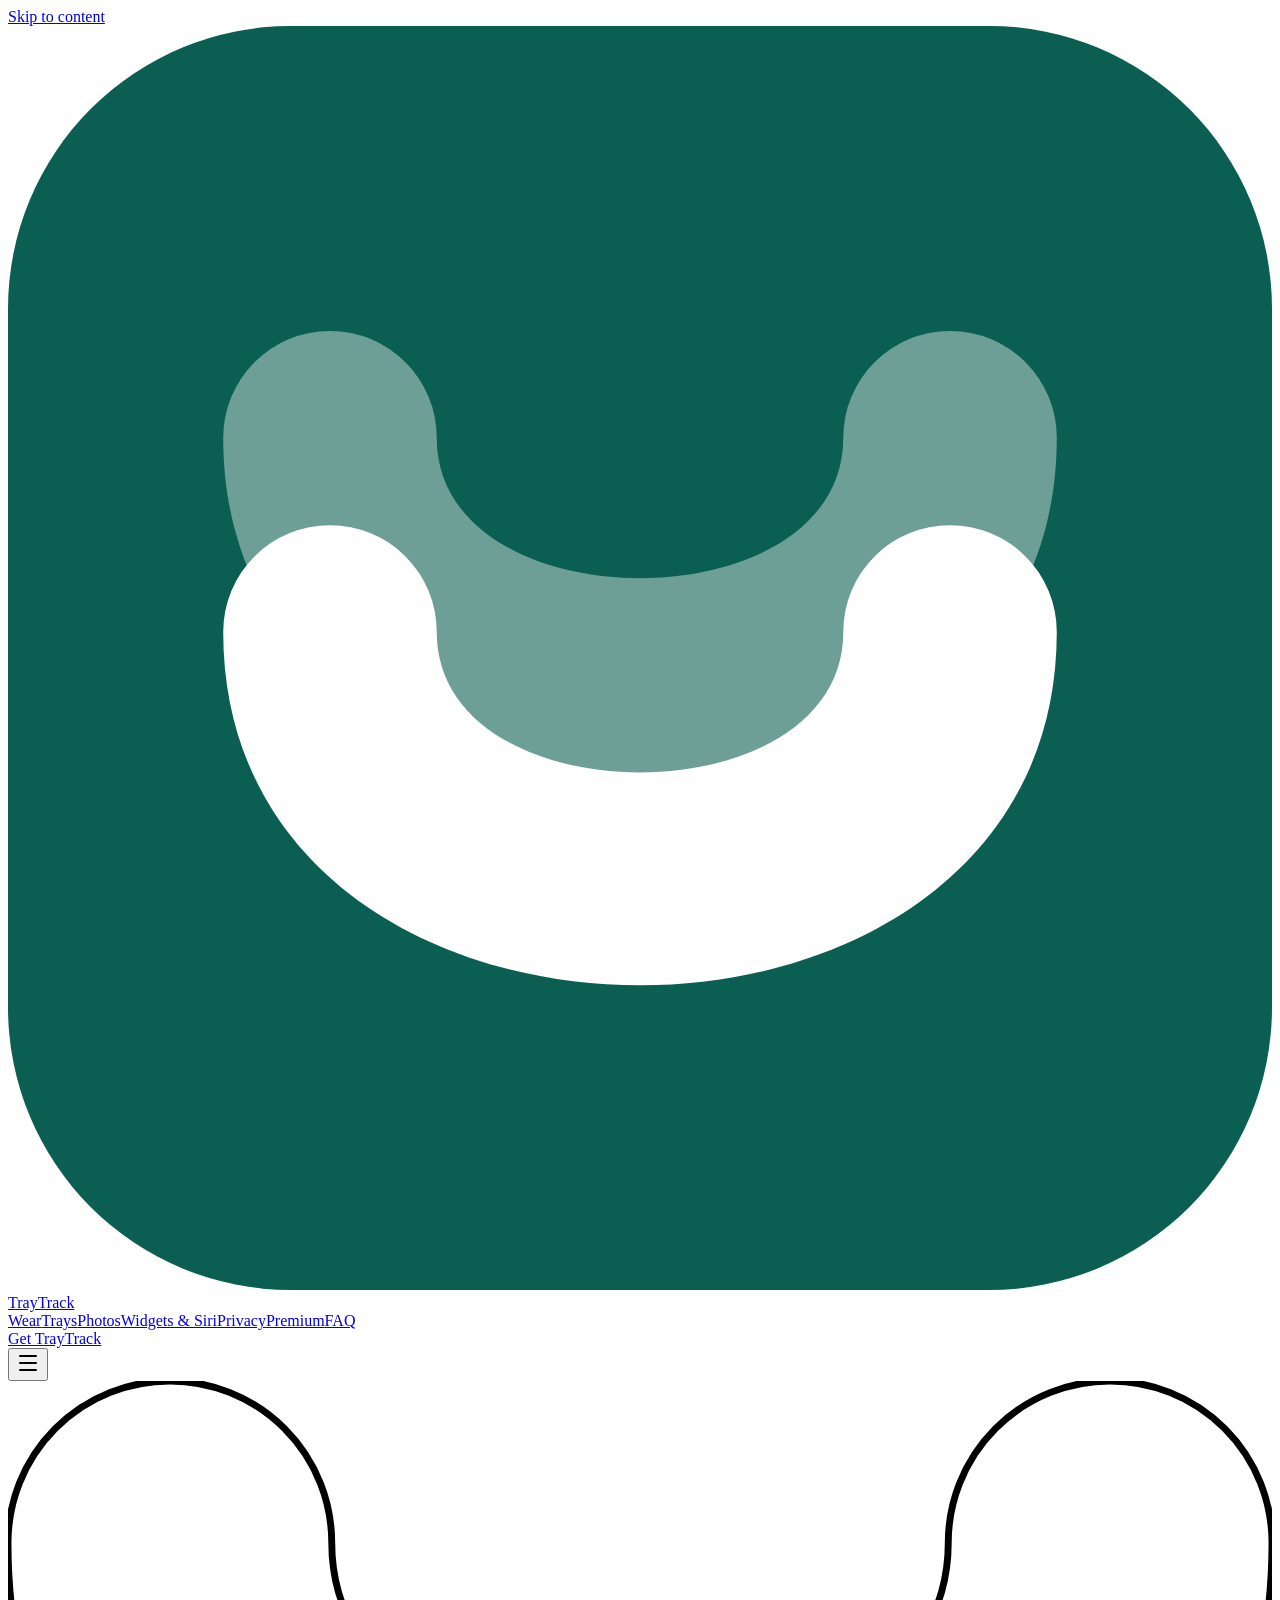
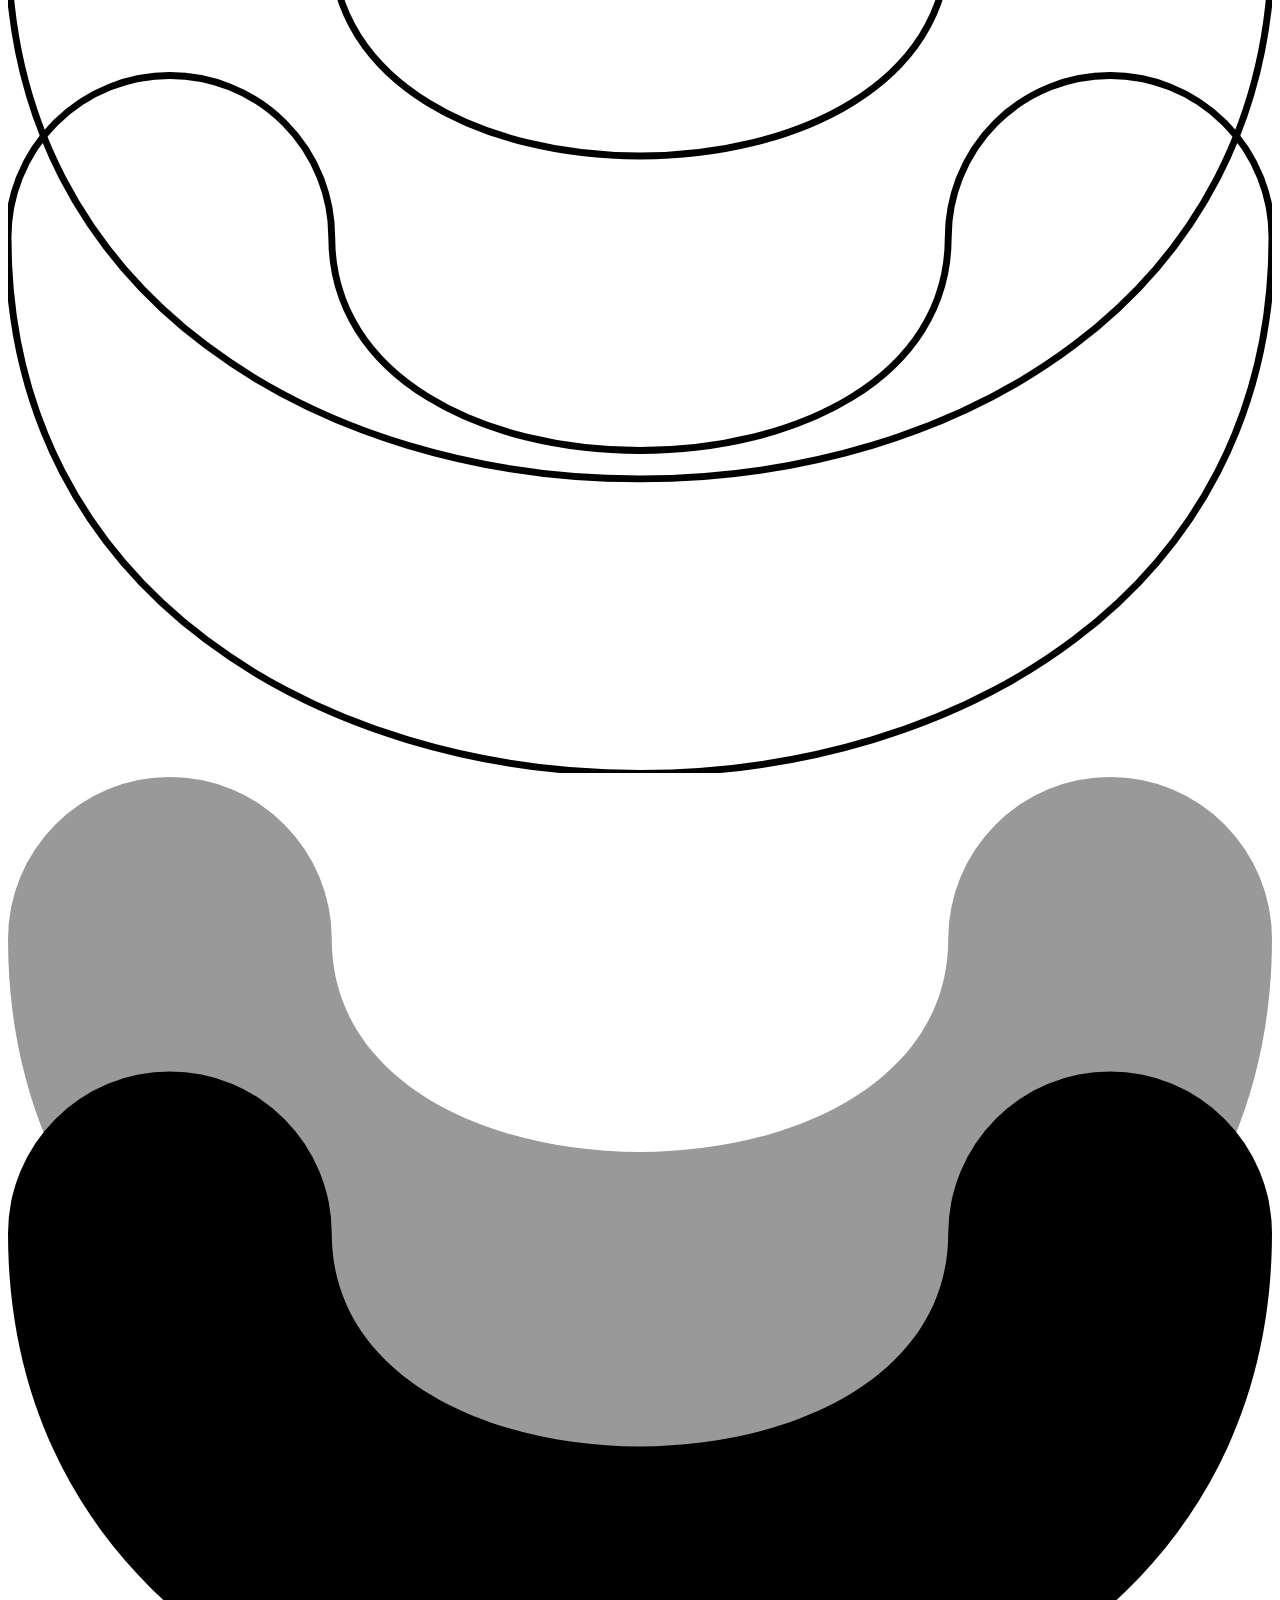
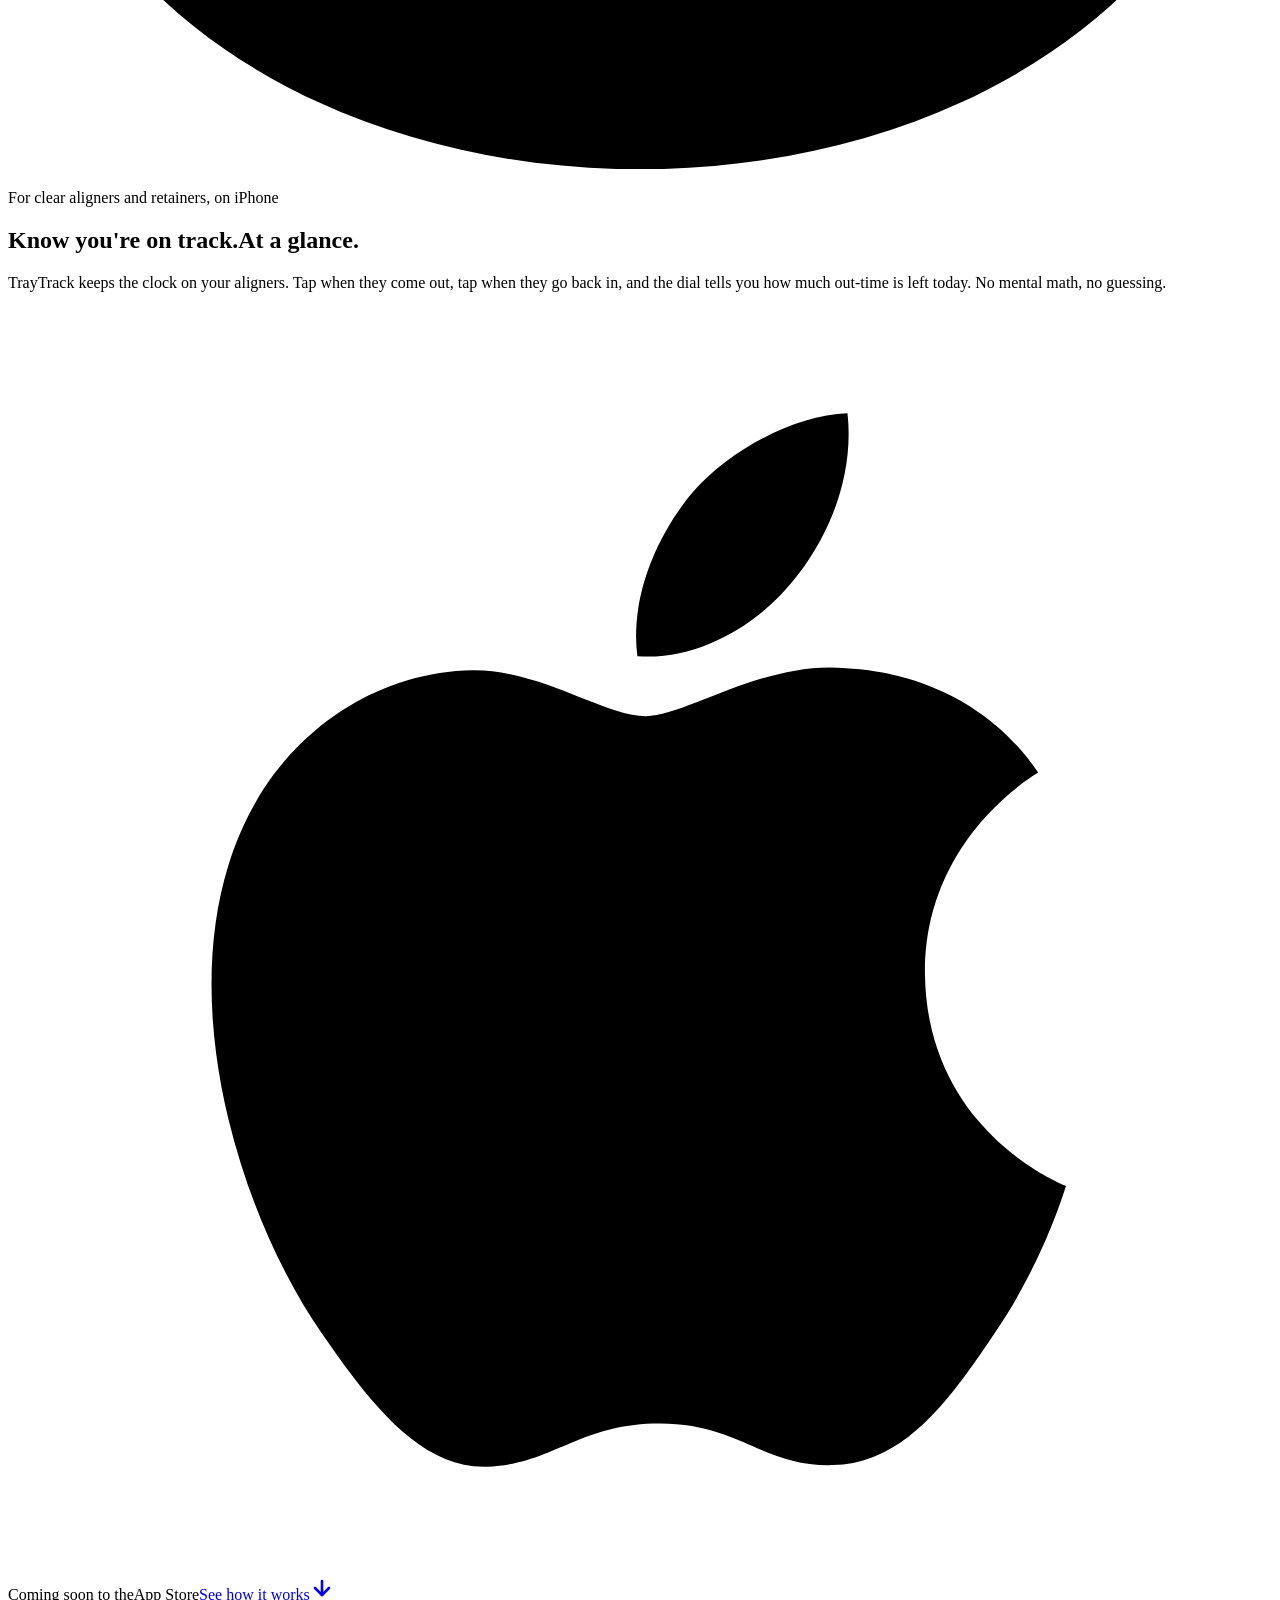
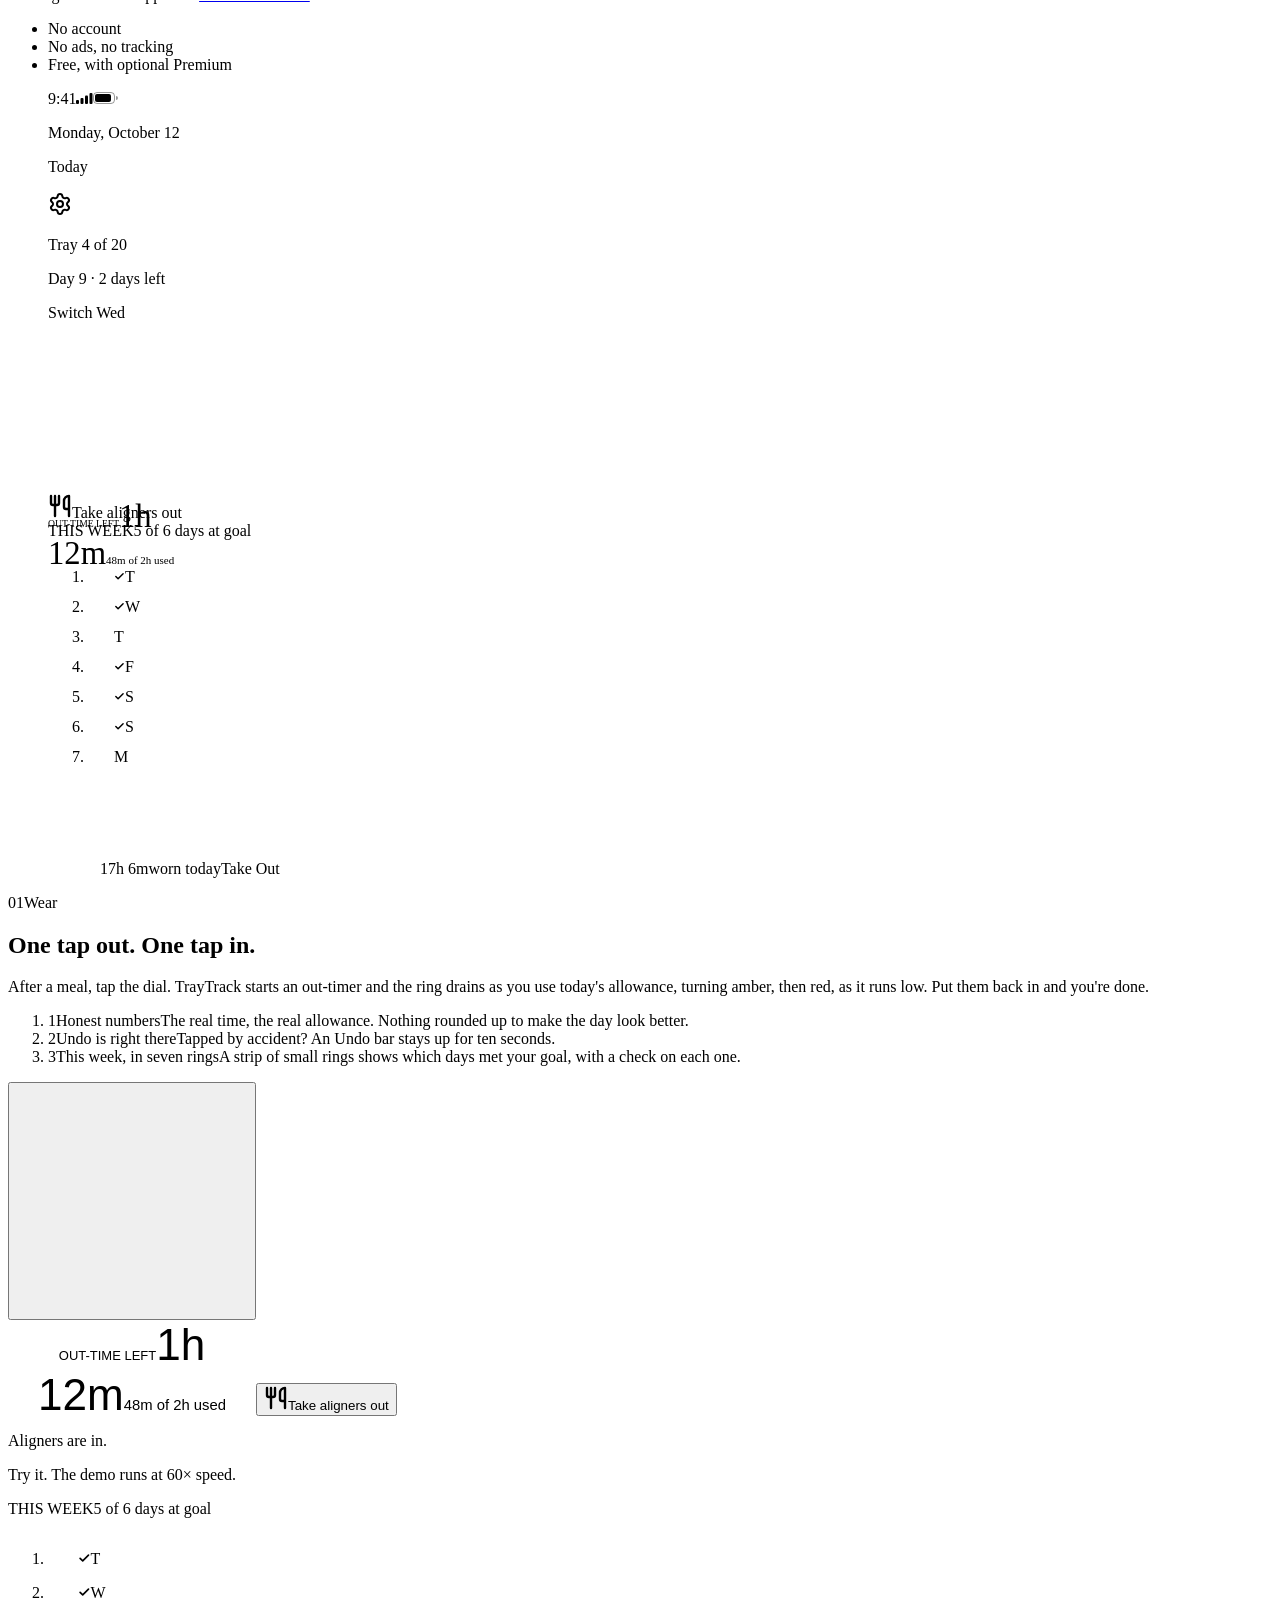
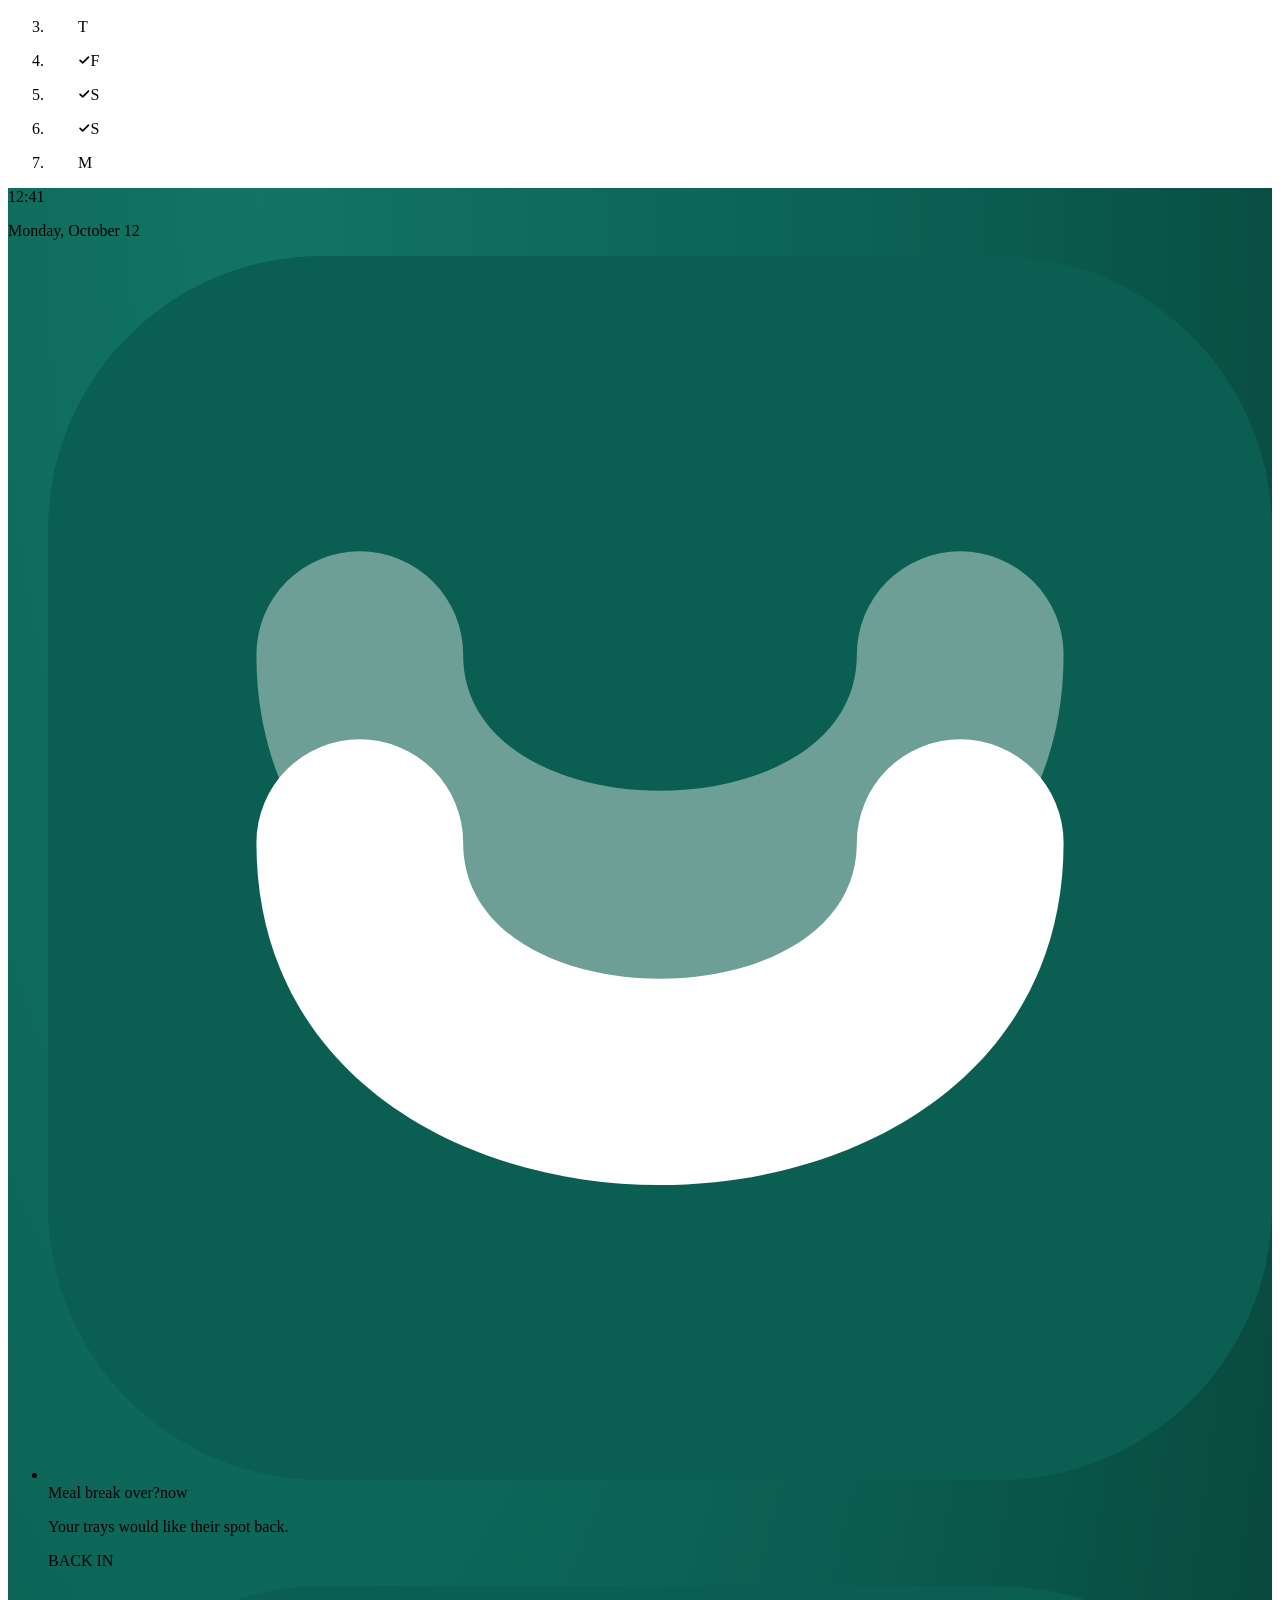
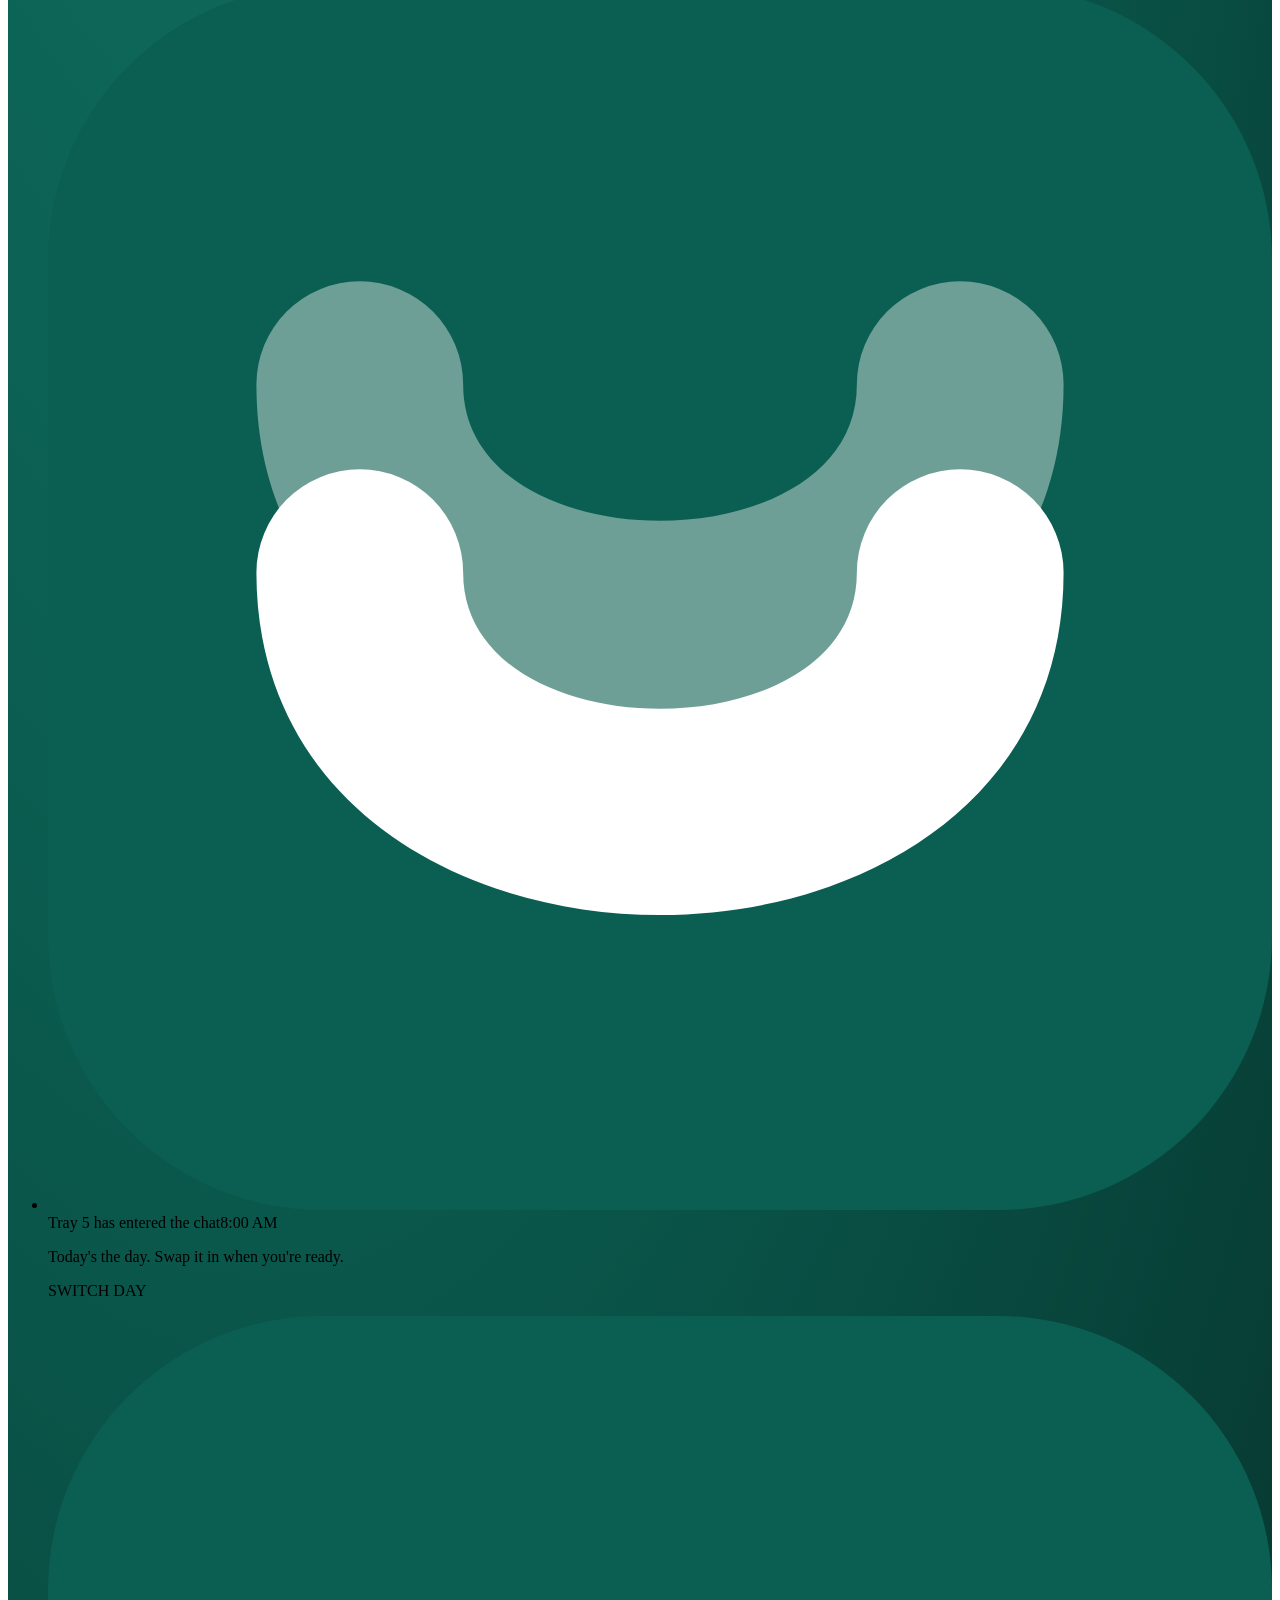
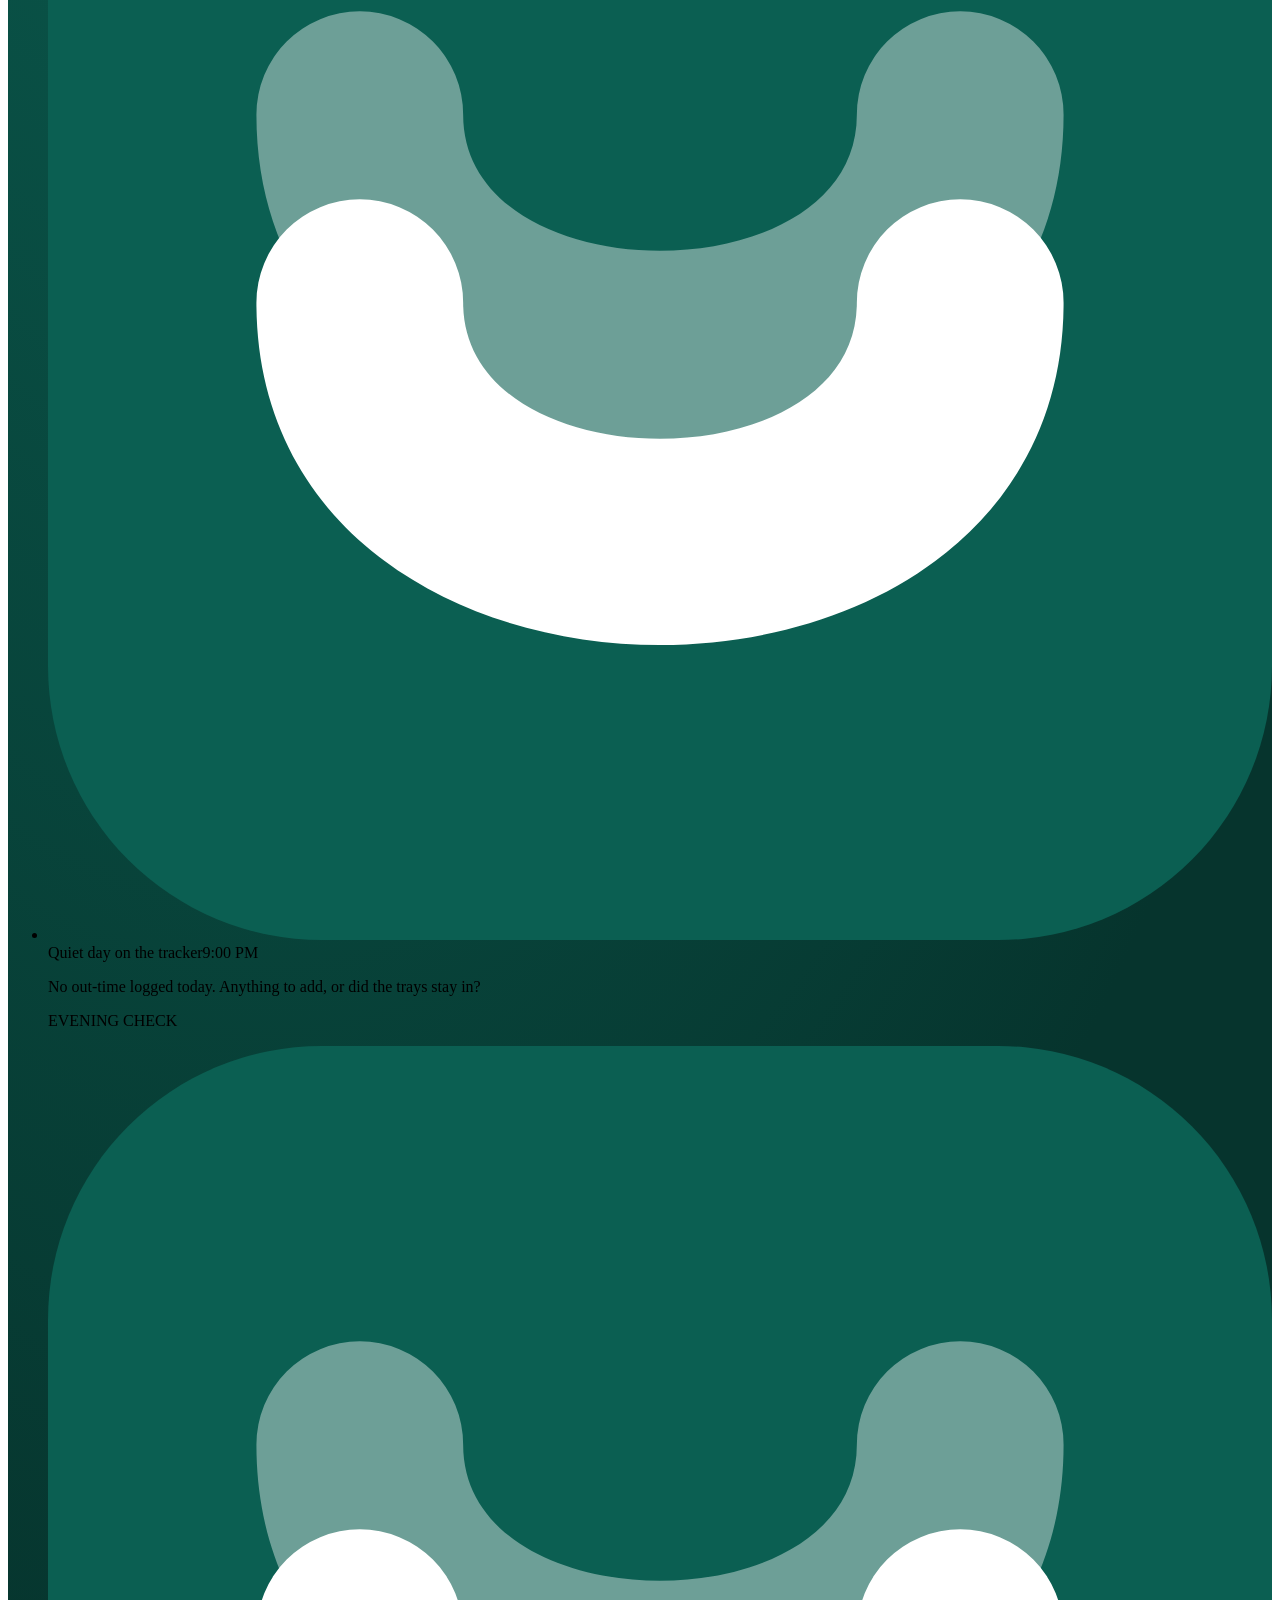
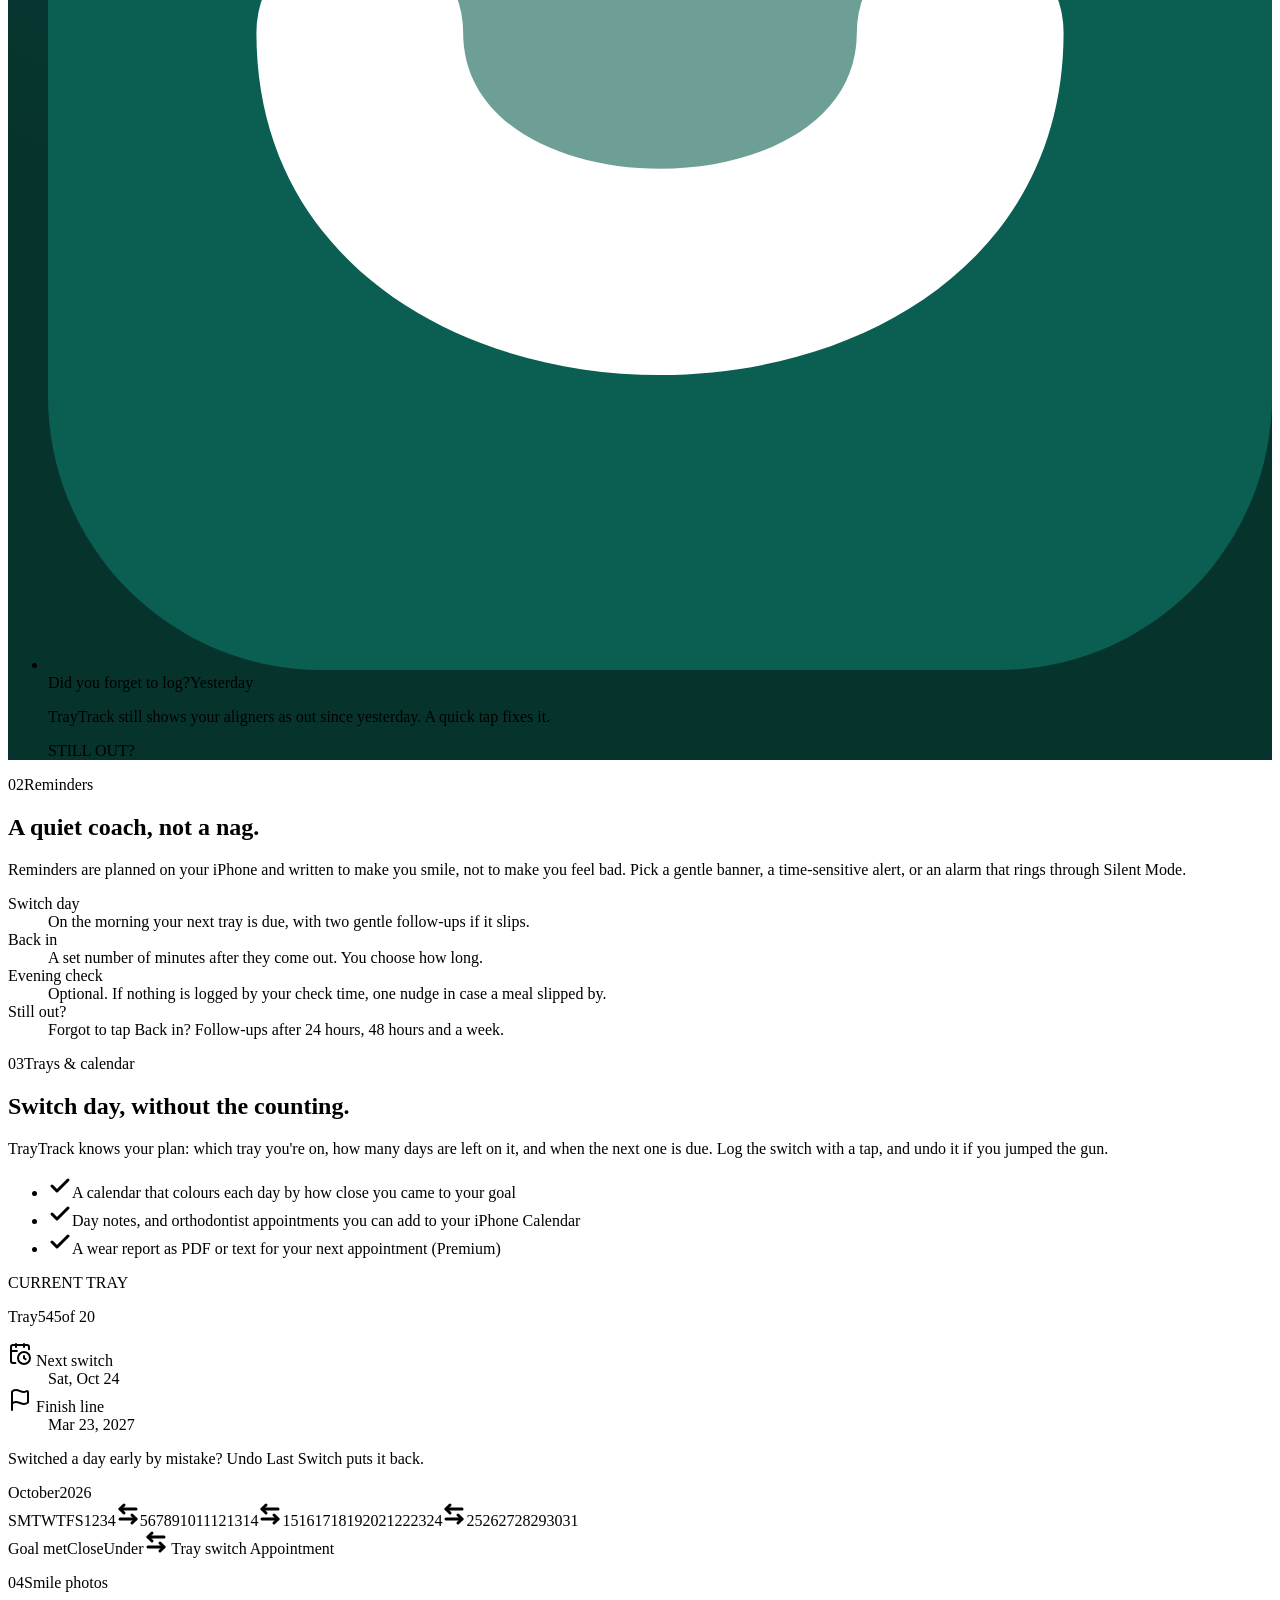
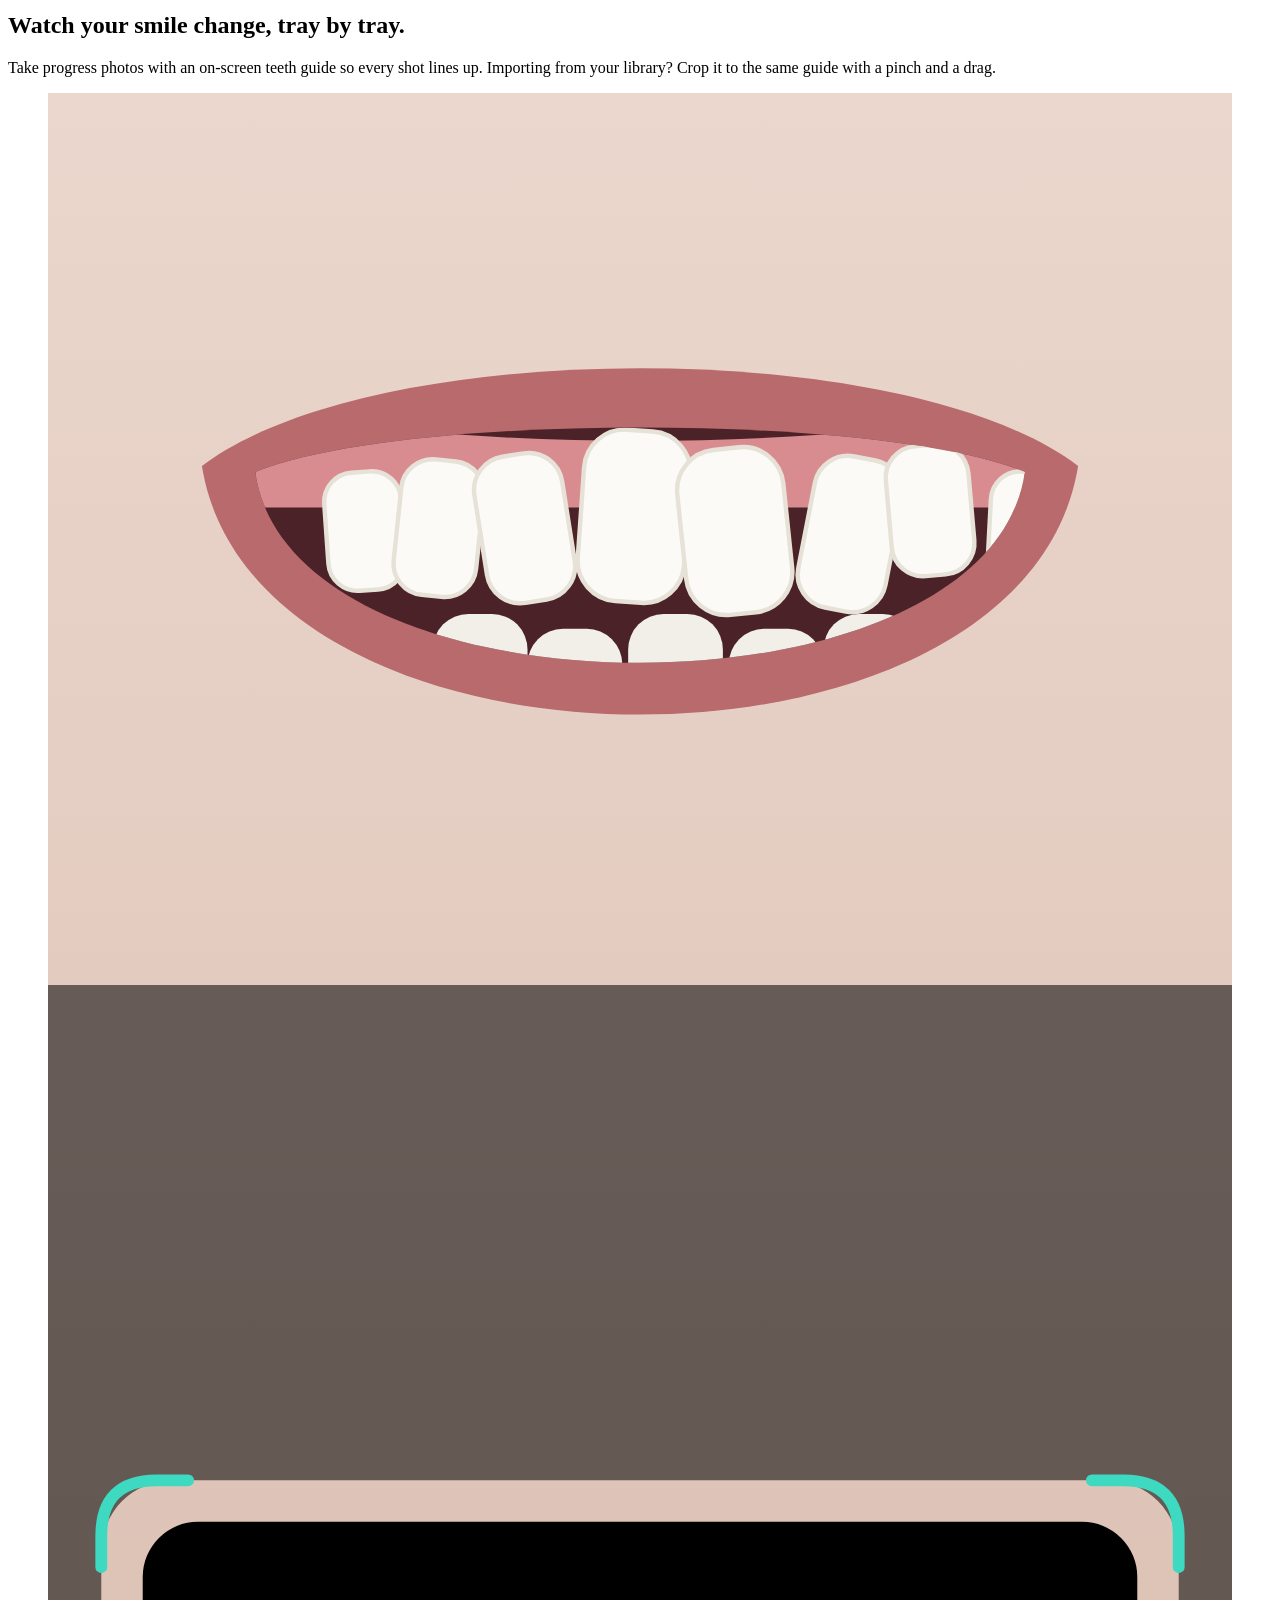
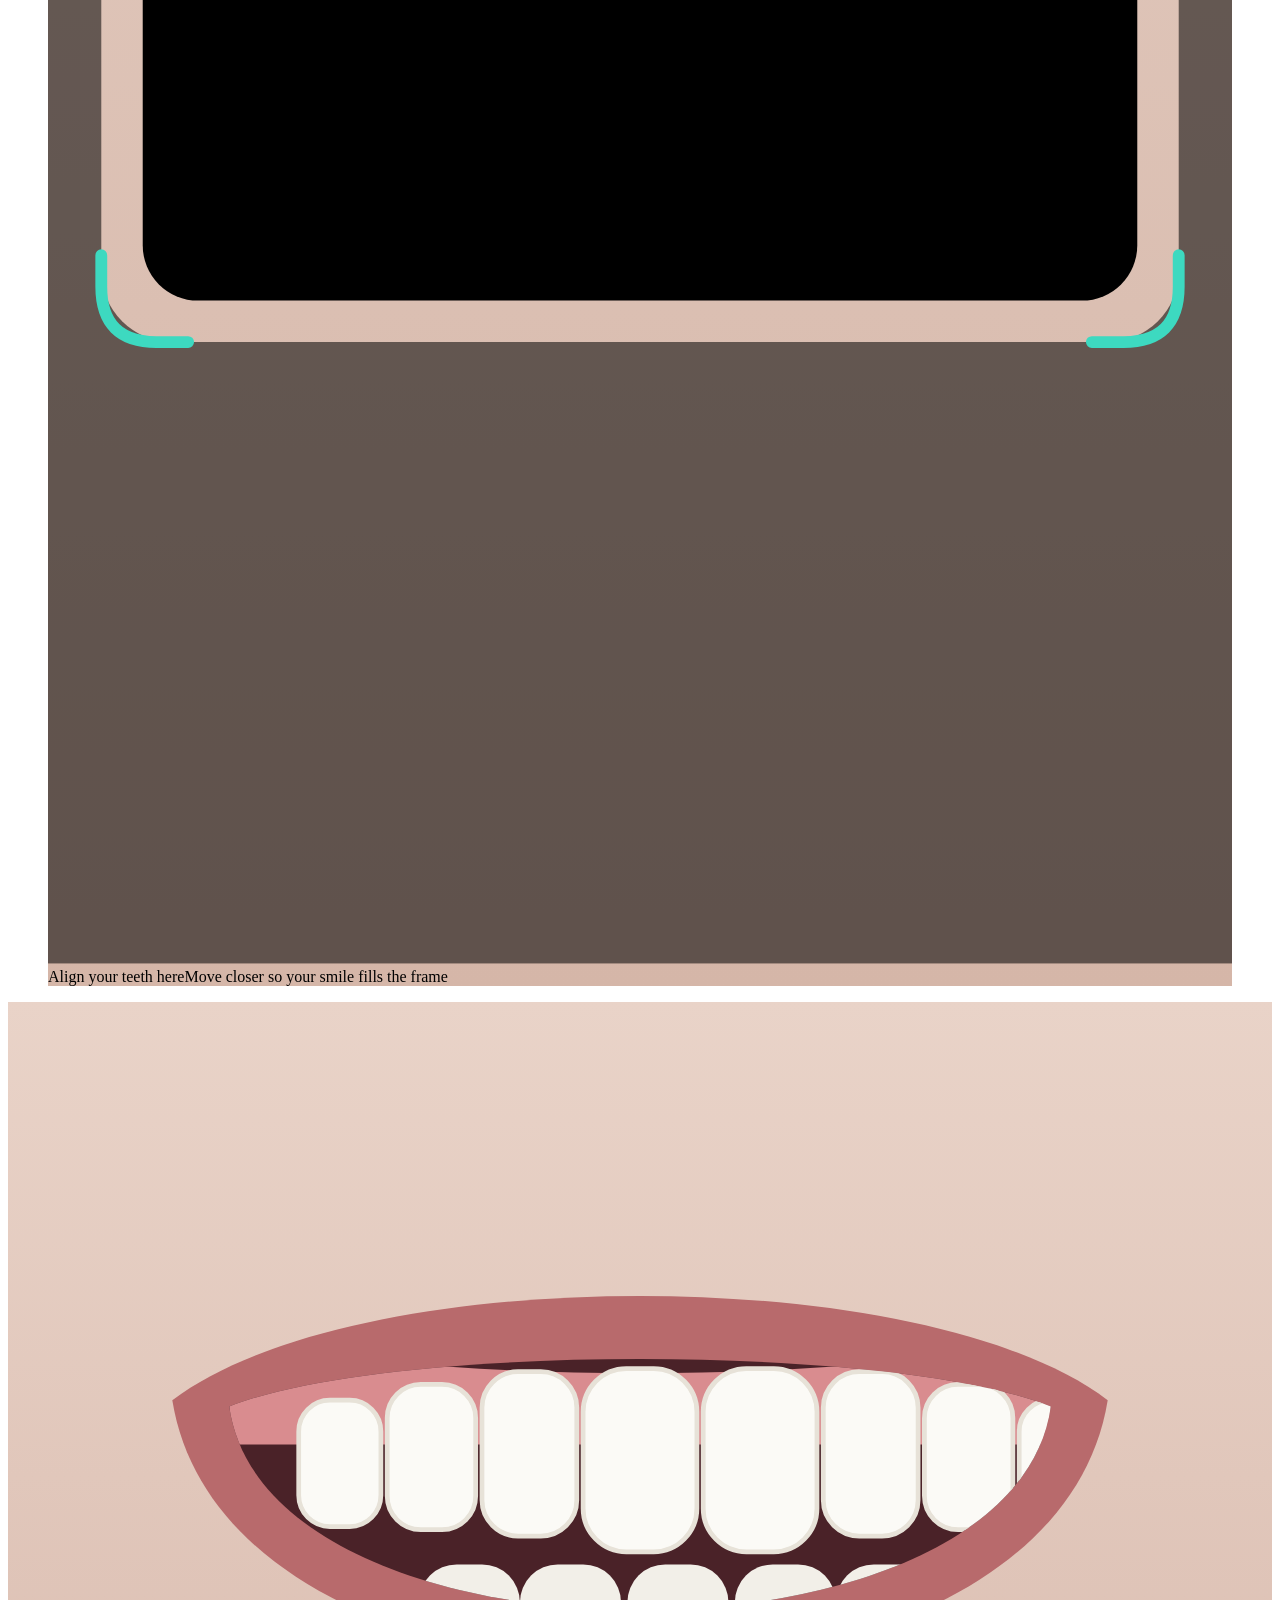
==== index.html @ 09acb8fa "Publish the TrayTrack landing page" ====
<!DOCTYPE html><html lang="en" class="nunito_2e20257f-module__suyyAW__variable figtree_153b756c-module__JuWJOq__variable"><head><meta charSet="utf-8"/><meta name="viewport" content="width=device-width, initial-scale=1, viewport-fit=cover"/><link rel="preload" href="/traytrack-site/_next/static/media/f7aa21714c1c53f8-s.p.0-95eo-012xnf.woff2" as="font" crossorigin="" type="font/woff2"/><link rel="stylesheet" href="/traytrack-site/_next/static/chunks/101ct-gsvp6af.css" data-precedence="next"/><link rel="preload" as="script" fetchPriority="low" href="/traytrack-site/_next/static/chunks/2j5yuesubfj96.js"/><script src="/traytrack-site/_next/static/chunks/1_ttk_bp1eq21.js" async=""></script><script src="/traytrack-site/_next/static/chunks/3_t5khk8sz8a5.js" async=""></script><script src="/traytrack-site/_next/static/chunks/turbopack-0bj796j4ugdix.js" async=""></script><script src="/traytrack-site/_next/static/chunks/3zktz-1ygh6sy.js" async="" crossorigin=""></script><script src="/traytrack-site/_next/static/chunks/28w60eqlep7jo.js" async="" crossorigin=""></script><meta name="next-size-adjust" content=""/><meta name="theme-color" content="#EEF4F2" media="(prefers-color-scheme: light)"/><meta name="theme-color" content="#000000" media="(prefers-color-scheme: dark)"/><title>TrayTrack: The wear-time tracker for clear aligners</title><meta name="description" content="TrayTrack keeps the clock on your clear aligners. One tap when they come out, one when they go back in. Gentle reminders, your tray plan and calendar, smile photos, widgets and Siri. No account, no ads, no tracking."/><meta name="author" content="TrayTrack"/><meta name="keywords" content="clear aligner tracker,aligner wear time,aligner timer,tray switch reminder,retainer tracker,orthodontic wear log,aligner app iPhone"/><meta name="creator" content="TrayTrack"/><meta name="robots" content="index, follow"/><link rel="canonical" href="https://mahaamimran.github.io/traytrack-site/"/><meta name="mobile-web-app-capable" content="yes"/><meta name="apple-mobile-web-app-title" content="TrayTrack"/><meta name="apple-mobile-web-app-status-bar-style" content="default"/><meta property="og:title" content="TrayTrack: The wear-time tracker for clear aligners"/><meta property="og:description" content="TrayTrack keeps the clock on your clear aligners. One tap when they come out, one when they go back in. Gentle reminders, your tray plan and calendar, smile photos, widgets and Siri. No account, no ads, no tracking."/><meta property="og:url" content="https://mahaamimran.github.io/traytrack-site/"/><meta property="og:site_name" content="TrayTrack"/><meta property="og:locale" content="en_US"/><meta property="og:image" content="https://mahaamimran.github.io/traytrack-site/opengraph-image?08658fcd287f7170"/><meta property="og:image:type" content="image/png"/><meta property="og:image:width" content="1200"/><meta property="og:image:height" content="630"/><meta property="og:image:alt" content="TrayTrack: The wear-time tracker for clear aligners"/><meta property="og:type" content="website"/><meta name="twitter:card" content="summary_large_image"/><meta name="twitter:title" content="TrayTrack: The wear-time tracker for clear aligners"/><meta name="twitter:description" content="TrayTrack keeps the clock on your clear aligners. One tap when they come out, one when they go back in. Gentle reminders, your tray plan and calendar, smile photos, widgets and Siri. No account, no ads, no tracking."/><meta name="twitter:image" content="https://mahaamimran.github.io/traytrack-site/opengraph-image?08658fcd287f7170"/><meta name="twitter:image:alt" content="TrayTrack: The wear-time tracker for clear aligners"/><meta name="twitter:image:type" content="image/png"/><meta name="twitter:image:width" content="1200"/><meta name="twitter:image:height" content="630"/><link rel="icon" href="/traytrack-site/icon.svg?icon.1xb-upy2nxqy_.svg" sizes="any" type="image/svg+xml"/><link rel="apple-touch-icon" href="/traytrack-site/apple-icon.png?apple-icon.0cmuded9kwqev.png" sizes="180x180" type="image/png"/><script src="/traytrack-site/_next/static/chunks/0cz1d0mv5g_q7.js" noModule=""></script></head><body class="min-h-dvh"><div hidden=""><!--$--><!--/$--></div><script type="application/ld+json">{"@context":"https://schema.org","@type":"SoftwareApplication","name":"TrayTrack","applicationCategory":"HealthApplication","operatingSystem":"iOS 26 or later","description":"TrayTrack keeps the clock on your clear aligners. One tap when they come out, one when they go back in. Gentle reminders, your tray plan and calendar, smile photos, widgets and Siri. No account, no ads, no tracking.","url":"https://mahaamimran.github.io/traytrack-site","offers":{"@type":"Offer","price":"0","priceCurrency":"USD"}}</script><script type="application/ld+json">{"@context":"https://schema.org","@type":"FAQPage","mainEntity":[{"@type":"Question","name":"What is TrayTrack?","acceptedAnswer":{"@type":"Answer","text":"An iPhone app for people in clear-aligner treatment. It tracks how long your aligners are out each day, keeps your tray schedule, reminds you to switch and to put them back in, and keeps a dated photo record of your smile."}},{"@type":"Question","name":"Does it work with my aligner brand?","acceptedAnswer":{"@type":"Answer","text":"Yes. TrayTrack works with any clear aligner. Your plan is just a number of trays, days per tray and a daily goal, so it fits whatever your orthodontist gave you."}},{"@type":"Question","name":"How many hours should I wear my aligners?","acceptedAnswer":{"@type":"Answer","text":"Whatever your orthodontist asked for. Many plans ask for 20 to 22 hours a day; you set the goal and can change it any time. TrayTrack is a tracking tool and doesn't give medical advice."}},{"@type":"Question","name":"Do I need an account?","acceptedAnswer":{"@type":"Answer","text":"No. There's no sign-up and no login. Open the app, set up your plan in under a minute, and start tracking."}},{"@type":"Question","name":"Where is my data stored?","acceptedAnswer":{"@type":"Answer","text":"On your iPhone. If you turn on iCloud Sync (Premium), it's also stored in your own private iCloud so your other devices can see it. TrayTrack has no server and the developer can't see your data."}},{"@type":"Question","name":"What happens when I finish my last tray?","acceptedAnswer":{"@type":"Answer","text":"TrayTrack asks what's next: refinements continue the same treatment with new trays, retainers start a retainer phase (full-time or nightly), or you can start a new treatment or simply finish."}},{"@type":"Question","name":"What does Premium cost, and is it a subscription?","acceptedAnswer":{"@type":"Answer","text":"It's a one-time purchase, not a subscription, and you can try it free for 7 days. The price is shown in the app in your local currency. Purchases and refunds go through Apple."}},{"@type":"Question","name":"Is TrayTrack on Android or iPad?","acceptedAnswer":{"@type":"Answer","text":"Not right now. TrayTrack is a native iPhone app and needs iOS 26 or later."}}]}</script><a href="#wear" class="sr-only focus:not-sr-only focus:fixed focus:left-4 focus:top-4 focus:z-[60] focus:rounded-full focus:bg-brand focus:px-4 focus:py-2 focus:text-on-brand">Skip to content</a><header class="sticky top-0 z-50 bg-page/80 pt-[env(safe-area-inset-top)] backdrop-blur-xl backdrop-saturate-150"><div class="tt-container flex h-16 items-center justify-between gap-4"><a href="#top" class="tt-press inline-flex min-h-11 items-center gap-2.5 rounded-xl" aria-label="TrayTrack, back to top"><svg viewBox="0 0 1024 1024" class="block size-8 drop-shadow-sm" aria-hidden="true"><rect width="1024" height="1024" rx="229" fill="#0B5F52"></rect><g transform="translate(512 512) scale(0.92) translate(-512 -501)"><path d="M145 307 C145 722 879 722 879 307 A94 94 0 0 0 691 307 C691 472 333 472 333 307 A94 94 0 0 0 145 307 Z" fill="#FFFFFF" fill-opacity="0.4"></path><path d="M145 307 C145 722 879 722 879 307 A94 94 0 0 0 691 307 C691 472 333 472 333 307 A94 94 0 0 0 145 307 Z" fill="#FFFFFF" transform="translate(0 171)"></path></g></svg><span class="font-display text-[19px] font-black tracking-tight text-title">TrayTrack</span></a><nav aria-label="Primary" class="hidden items-center gap-0.5 lg:flex"><a href="#wear" class="tt-press inline-flex min-h-11 items-center rounded-full px-3.5 text-[14px] font-medium text-muted hover:bg-brand-tint hover:text-ink">Wear</a><a href="#trays" class="tt-press inline-flex min-h-11 items-center rounded-full px-3.5 text-[14px] font-medium text-muted hover:bg-brand-tint hover:text-ink">Trays</a><a href="#photos" class="tt-press inline-flex min-h-11 items-center rounded-full px-3.5 text-[14px] font-medium text-muted hover:bg-brand-tint hover:text-ink">Photos</a><a href="#everywhere" class="tt-press inline-flex min-h-11 items-center rounded-full px-3.5 text-[14px] font-medium text-muted hover:bg-brand-tint hover:text-ink">Widgets &amp; Siri</a><a href="#privacy" class="tt-press inline-flex min-h-11 items-center rounded-full px-3.5 text-[14px] font-medium text-muted hover:bg-brand-tint hover:text-ink">Privacy</a><a href="#premium" class="tt-press inline-flex min-h-11 items-center rounded-full px-3.5 text-[14px] font-medium text-muted hover:bg-brand-tint hover:text-ink">Premium</a><a href="#faq" class="tt-press inline-flex min-h-11 items-center rounded-full px-3.5 text-[14px] font-medium text-muted hover:bg-brand-tint hover:text-ink">FAQ</a></nav><div class="flex items-center gap-1.5"><a href="#download" class="tt-press hidden min-h-11 items-center rounded-full bg-brand px-5 font-display text-[15px] font-extrabold text-on-brand hover:opacity-90 sm:inline-flex">Get TrayTrack</a><div class="lg:hidden"><button type="button" class="tt-press inline-flex size-11 items-center justify-center rounded-full text-ink hover:bg-brand-tint" aria-expanded="false" aria-controls="_R_bbavb_" aria-label="Open menu"><svg xmlns="http://www.w3.org/2000/svg" width="24" height="24" viewBox="0 0 24 24" fill="none" stroke="currentColor" stroke-width="2" stroke-linecap="round" stroke-linejoin="round" class="lucide lucide-menu size-5" aria-hidden="true"><path d="M4 5h16"></path><path d="M4 12h16"></path><path d="M4 19h16"></path></svg></button><div id="_R_bbavb_" class="tt-menu fixed inset-x-0 bottom-0 top-[calc(4rem+env(safe-area-inset-top))] z-40 bg-page pointer-events-none" hidden=""><nav aria-label="Primary" class="tt-container flex h-full flex-col gap-1 overflow-y-auto py-6"><a href="#wear" style="--menu-i:0" class="tt-menu-item flex min-h-14 items-center border-b border-hairline-soft font-display text-[26px] font-extrabold text-title">Wear</a><a href="#trays" style="--menu-i:1" class="tt-menu-item flex min-h-14 items-center border-b border-hairline-soft font-display text-[26px] font-extrabold text-title">Trays</a><a href="#photos" style="--menu-i:2" class="tt-menu-item flex min-h-14 items-center border-b border-hairline-soft font-display text-[26px] font-extrabold text-title">Photos</a><a href="#everywhere" style="--menu-i:3" class="tt-menu-item flex min-h-14 items-center border-b border-hairline-soft font-display text-[26px] font-extrabold text-title">Widgets &amp; Siri</a><a href="#privacy" style="--menu-i:4" class="tt-menu-item flex min-h-14 items-center border-b border-hairline-soft font-display text-[26px] font-extrabold text-title">Privacy</a><a href="#premium" style="--menu-i:5" class="tt-menu-item flex min-h-14 items-center border-b border-hairline-soft font-display text-[26px] font-extrabold text-title">Premium</a><a href="#faq" style="--menu-i:6" class="tt-menu-item flex min-h-14 items-center border-b border-hairline-soft font-display text-[26px] font-extrabold text-title">FAQ</a><a href="#download" style="--menu-i:7" class="tt-menu-item tt-press mt-6 flex min-h-12 items-center justify-center rounded-[14px] bg-brand font-display text-[17px] font-extrabold text-on-brand">Get TrayTrack</a></nav></div></div></div></div><div class="h-px bg-hairline-soft"></div></header><main><section id="top" aria-labelledby="hero-title" class="tt-container pt-4 sm:pt-6"><div class="tt-hero-panel relative rounded-[var(--radius-hero)] sm:rounded-[40px]"><div class="pointer-events-none absolute inset-0 overflow-hidden rounded-[inherit]" aria-hidden="true"><svg viewBox="145 213 734 576" class="absolute -bottom-[14%] -right-[14%] w-[90%] max-w-[900px] opacity-[0.08] lg:w-[64%]"><path d="M145 307 C145 722 879 722 879 307 A94 94 0 0 0 691 307 C691 472 333 472 333 307 A94 94 0 0 0 145 307 Z" fill="none" stroke="currentColor" stroke-width="4"></path><path d="M145 307 C145 722 879 722 879 307 A94 94 0 0 0 691 307 C691 472 333 472 333 307 A94 94 0 0 0 145 307 Z" fill="none" stroke="currentColor" stroke-width="4" transform="translate(0 171)"></path></svg></div><div class="relative grid gap-12 px-6 pb-0 pt-10 sm:px-10 sm:pt-14 lg:grid-cols-[1.08fr_0.92fr] lg:gap-6 lg:px-14 lg:pt-16"><div class="lg:pb-20"><div class="flex items-center gap-3"><svg viewBox="145 213 734 576" class="block w-14 text-panel-accent sm:w-16" role="img" aria-label="TrayTrack"><path d="M145 307 C145 722 879 722 879 307 A94 94 0 0 0 691 307 C691 472 333 472 333 307 A94 94 0 0 0 145 307 Z" fill="currentColor" fill-opacity="0.4" class="tt-arch-upper"></path><g transform="translate(0 171)"><path d="M145 307 C145 722 879 722 879 307 A94 94 0 0 0 691 307 C691 472 333 472 333 307 A94 94 0 0 0 145 307 Z" fill="currentColor" class="tt-arch-lower"></path></g></svg><p class="tt-rise text-[13px] font-semibold text-on-deep-2 sm:text-[14px]" style="--rise-i:0">For clear aligners and retainers, on iPhone</p></div><h1 id="hero-title" class="mt-8 text-hero font-black tracking-[-0.025em]"><span class="tt-rise block" style="--rise-i:1">Know you&#x27;re on track.</span><span class="tt-rise block text-on-deep-2" style="--rise-i:2">At a glance.</span></h1><p class="tt-rise mt-6 max-w-[34rem] text-[17px] leading-relaxed text-on-deep-2 sm:text-[19px]" style="--rise-i:3">TrayTrack keeps the clock on your aligners. Tap when they come out, tap when they go back in, and the dial tells you how much out-time is left today. No mental math, no guessing.</p><div class="tt-rise mt-8 flex flex-wrap items-center gap-3" style="--rise-i:4"><span class="inline-flex min-h-11 items-center rounded-[14px] font-sans bg-white text-[#0B1412] gap-2.5 px-5 py-3"><svg viewBox="0 0 24 24" aria-hidden="true" class="size-7" fill="currentColor"><path d="M18.71 19.5c-.83 1.24-1.71 2.45-3.05 2.47-1.34.03-1.77-.79-3.29-.79-1.53 0-2 .77-3.27.82-1.31.05-2.3-1.32-3.14-2.53C4.25 17 2.94 12.45 4.7 9.39c.87-1.52 2.43-2.48 4.12-2.51 1.28-.02 2.5.87 3.29.87.78 0 2.26-1.07 3.81-.91.65.03 2.47.26 3.64 1.98-.09.06-2.17 1.28-2.15 3.81.03 3.02 2.65 4.03 2.68 4.04-.03.07-.42 1.44-1.38 2.83M13 3.5c.73-.83 1.94-1.46 2.94-1.5.13 1.17-.34 2.35-1.04 3.19-.69.85-1.83 1.51-2.95 1.42-.15-1.15.41-2.35 1.05-3.11"></path></svg><span class="flex flex-col items-start leading-none"><span class="opacity-80 text-[11px]">Coming soon to the</span><span class="mt-0.5 font-semibold tracking-tight text-[19px]">App Store</span></span></span><a href="#wear" class="tt-press inline-flex min-h-12 items-center gap-2 rounded-[14px] px-4 font-display text-[16px] font-extrabold text-on-deep ring-1 ring-white/25 hover:bg-white/10">See how it works<svg xmlns="http://www.w3.org/2000/svg" width="24" height="24" viewBox="0 0 24 24" fill="none" stroke="currentColor" stroke-width="2.6" stroke-linecap="round" stroke-linejoin="round" class="lucide lucide-arrow-down size-4" aria-hidden="true"><path d="M12 5v14"></path><path d="m19 12-7 7-7-7"></path></svg></a></div><ul class="tt-rise mt-8 flex flex-wrap gap-2" style="--rise-i:5" aria-label="At a glance"><li class="rounded-full bg-white/10 px-3 py-1.5 text-[13px] font-semibold text-on-deep">No account</li><li class="rounded-full bg-white/10 px-3 py-1.5 text-[13px] font-semibold text-on-deep">No ads, no tracking</li><li class="rounded-full bg-white/10 px-3 py-1.5 text-[13px] font-semibold text-on-deep">Free, with optional Premium</li></ul></div><div class="relative mx-auto flex w-full max-w-[420px] justify-center lg:mx-0 lg:max-w-none"><figure class="tt-phone tt-phone-in -mb-24 sm:-mb-28" role="img" aria-label="TrayTrack&#x27;s Today screen: Tray 4 of 20, 1 hour 12 minutes of out-time left today, and a week of rings"><div class="tt-phone-screen" aria-hidden="true"><div class="tt-phone-island"></div><div class="tt-statusbar"><span class="tt-num">9:41</span><span class="flex items-center gap-1.5"><svg width="17" height="11" viewBox="0 0 17 11" fill="currentColor"><rect x="0" y="7" width="3" height="4" rx="1"></rect><rect x="4.5" y="5" width="3" height="6" rx="1"></rect><rect x="9" y="2.5" width="3" height="8.5" rx="1"></rect><rect x="13.5" y="0" width="3" height="11" rx="1"></rect></svg><svg width="25" height="12" viewBox="0 0 25 12" fill="none"><rect x="0.5" y="0.5" width="21" height="11" rx="3.5" stroke="currentColor" opacity="0.4"></rect><rect x="2" y="2" width="16" height="8" rx="2" fill="currentColor"></rect><path d="M23 4v4a2 2 0 0 0 0-4Z" fill="currentColor" opacity="0.4"></path></svg></span></div><div class="flex flex-col gap-2.5 px-3.5 pt-1"><div class="flex items-end justify-between px-1"><div><p class="text-[11px] font-semibold text-muted">Monday, October 12</p><p class="font-display text-[28px] font-extrabold leading-tight text-title">Today</p></div><span class="mb-1.5 grid size-8 place-items-center rounded-full bg-card shadow-card"><svg xmlns="http://www.w3.org/2000/svg" width="24" height="24" viewBox="0 0 24 24" fill="none" stroke="currentColor" stroke-width="2" stroke-linecap="round" stroke-linejoin="round" class="lucide lucide-settings size-4 text-muted" aria-hidden="true"><path d="M9.671 4.136a2.34 2.34 0 0 1 4.659 0 2.34 2.34 0 0 0 3.319 1.915 2.34 2.34 0 0 1 2.33 4.033 2.34 2.34 0 0 0 0 3.831 2.34 2.34 0 0 1-2.33 4.033 2.34 2.34 0 0 0-3.319 1.915 2.34 2.34 0 0 1-4.659 0 2.34 2.34 0 0 0-3.32-1.915 2.34 2.34 0 0 1-2.33-4.033 2.34 2.34 0 0 0 0-3.831A2.34 2.34 0 0 1 6.35 6.051a2.34 2.34 0 0 0 3.319-1.915"></path><circle cx="12" cy="12" r="3"></circle></svg></span></div><div class="tt-card flex items-center justify-between px-3.5 py-2.5"><div><p class="font-display text-[14px] font-extrabold">Tray 4 of 20</p><p class="text-[11px] text-muted">Day 9 · 2 days left</p></div><span class="rounded-full bg-brand-tint px-2.5 py-1 font-display text-[11px] font-extrabold text-brand">Switch Wed</span></div><div class="tt-card flex flex-col items-center gap-3 px-3 pb-3.5 pt-4"><div class="relative grid place-items-center" style="width:172px;height:172px"><svg width="172" height="172" viewBox="0 0 172 172" class="block -rotate-90" aria-hidden="true"><circle cx="86" cy="86" r="79.5" fill="none" style="stroke:var(--fill)" stroke-width="13"></circle><circle cx="86" cy="86" r="79.5" fill="none" stroke-width="13" stroke-linecap="round" style="--ring-circ:499.5132319207771;--ring-offset:199.80529276831086;--ring-i:0;stroke-dasharray:499.5132319207771;stroke:var(--brand)" class="tt-ring-progress tt-ring-fill"></circle></svg><div class="absolute inset-0 flex flex-col items-center justify-center text-center"><span class="font-display font-extrabold tracking-[0.08em] text-muted" style="font-size:9.632px">OUT-TIME LEFT</span><span class="tt-num font-extrabold leading-none text-ink" style="font-size:32.68px;margin-top:5.16px" aria-live="off">1h 12m</span><span class="text-muted" style="font-size:11.008000000000001px;margin-top:6.88px">48m of 2h used</span></div></div><span class="flex h-10 w-full items-center justify-center gap-2 rounded-[14px] bg-brand font-display text-[14px] font-extrabold text-on-brand"><svg xmlns="http://www.w3.org/2000/svg" width="24" height="24" viewBox="0 0 24 24" fill="none" stroke="currentColor" stroke-width="2.4" stroke-linecap="round" stroke-linejoin="round" class="lucide lucide-utensils size-4" aria-hidden="true"><path d="M3 2v7c0 1.1.9 2 2 2h4a2 2 0 0 0 2-2V2"></path><path d="M7 2v20"></path><path d="M21 15V2a5 5 0 0 0-5 5v6c0 1.1.9 2 2 2h3Zm0 0v7"></path></svg>Take aligners out</span></div><div class="tt-card px-3.5 py-3"><div class="flex items-baseline justify-between gap-2"><span class="font-display text-[10px] font-extrabold tracking-[0.08em] text-muted">THIS WEEK</span><span class="text-[11px] text-muted">5<!-- --> of <!-- -->6<!-- --> days at goal</span></div><ol class="mt-2 flex justify-between"><li class="flex flex-col items-center gap-1"><span class="relative grid place-items-center"><svg width="26" height="26" viewBox="0 0 26 26" class="block -rotate-90" aria-hidden="true"><circle cx="13" cy="13" r="11.375" fill="none" style="stroke:var(--fill)" stroke-width="3.25"></circle><circle cx="13" cy="13" r="11.375" fill="none" stroke-width="3.25" stroke-linecap="round" style="--ring-circ:71.47123286916779;--ring-offset:0;--ring-i:0;stroke-dasharray:71.47123286916779;stroke:var(--met);transition:stroke-dashoffset 500ms var(--ease-out-expo), stroke 400ms ease-out" class="tt-ring-progress"></circle></svg><svg xmlns="http://www.w3.org/2000/svg" width="24" height="24" viewBox="0 0 24 24" fill="none" stroke="currentColor" stroke-width="3.2" stroke-linecap="round" stroke-linejoin="round" class="lucide lucide-check absolute text-met" style="width:10.92px;height:10.92px" aria-hidden="true"><path d="M20 6 9 17l-5-5"></path></svg></span><span class="font-display text-[10px] font-bold text-muted">T</span></li><li class="flex flex-col items-center gap-1"><span class="relative grid place-items-center"><svg width="26" height="26" viewBox="0 0 26 26" class="block -rotate-90" aria-hidden="true"><circle cx="13" cy="13" r="11.375" fill="none" style="stroke:var(--fill)" stroke-width="3.25"></circle><circle cx="13" cy="13" r="11.375" fill="none" stroke-width="3.25" stroke-linecap="round" style="--ring-circ:71.47123286916779;--ring-offset:0;--ring-i:1;stroke-dasharray:71.47123286916779;stroke:var(--met);transition:stroke-dashoffset 500ms var(--ease-out-expo), stroke 400ms ease-out" class="tt-ring-progress"></circle></svg><svg xmlns="http://www.w3.org/2000/svg" width="24" height="24" viewBox="0 0 24 24" fill="none" stroke="currentColor" stroke-width="3.2" stroke-linecap="round" stroke-linejoin="round" class="lucide lucide-check absolute text-met" style="width:10.92px;height:10.92px" aria-hidden="true"><path d="M20 6 9 17l-5-5"></path></svg></span><span class="font-display text-[10px] font-bold text-muted">W</span></li><li class="flex flex-col items-center gap-1"><span class="relative grid place-items-center"><svg width="26" height="26" viewBox="0 0 26 26" class="block -rotate-90" aria-hidden="true"><circle cx="13" cy="13" r="11.375" fill="none" style="stroke:var(--fill)" stroke-width="3.25"></circle><circle cx="13" cy="13" r="11.375" fill="none" stroke-width="3.25" stroke-linecap="round" style="--ring-circ:71.47123286916779;--ring-offset:5.002986300841742;--ring-i:2;stroke-dasharray:71.47123286916779;stroke:var(--brand);transition:stroke-dashoffset 500ms var(--ease-out-expo), stroke 400ms ease-out" class="tt-ring-progress"></circle></svg></span><span class="font-display text-[10px] font-bold text-muted">T</span></li><li class="flex flex-col items-center gap-1"><span class="relative grid place-items-center"><svg width="26" height="26" viewBox="0 0 26 26" class="block -rotate-90" aria-hidden="true"><circle cx="13" cy="13" r="11.375" fill="none" style="stroke:var(--fill)" stroke-width="3.25"></circle><circle cx="13" cy="13" r="11.375" fill="none" stroke-width="3.25" stroke-linecap="round" style="--ring-circ:71.47123286916779;--ring-offset:0;--ring-i:3;stroke-dasharray:71.47123286916779;stroke:var(--met);transition:stroke-dashoffset 500ms var(--ease-out-expo), stroke 400ms ease-out" class="tt-ring-progress"></circle></svg><svg xmlns="http://www.w3.org/2000/svg" width="24" height="24" viewBox="0 0 24 24" fill="none" stroke="currentColor" stroke-width="3.2" stroke-linecap="round" stroke-linejoin="round" class="lucide lucide-check absolute text-met" style="width:10.92px;height:10.92px" aria-hidden="true"><path d="M20 6 9 17l-5-5"></path></svg></span><span class="font-display text-[10px] font-bold text-muted">F</span></li><li class="flex flex-col items-center gap-1"><span class="relative grid place-items-center"><svg width="26" height="26" viewBox="0 0 26 26" class="block -rotate-90" aria-hidden="true"><circle cx="13" cy="13" r="11.375" fill="none" style="stroke:var(--fill)" stroke-width="3.25"></circle><circle cx="13" cy="13" r="11.375" fill="none" stroke-width="3.25" stroke-linecap="round" style="--ring-circ:71.47123286916779;--ring-offset:0;--ring-i:4;stroke-dasharray:71.47123286916779;stroke:var(--met);transition:stroke-dashoffset 500ms var(--ease-out-expo), stroke 400ms ease-out" class="tt-ring-progress"></circle></svg><svg xmlns="http://www.w3.org/2000/svg" width="24" height="24" viewBox="0 0 24 24" fill="none" stroke="currentColor" stroke-width="3.2" stroke-linecap="round" stroke-linejoin="round" class="lucide lucide-check absolute text-met" style="width:10.92px;height:10.92px" aria-hidden="true"><path d="M20 6 9 17l-5-5"></path></svg></span><span class="font-display text-[10px] font-bold text-muted">S</span></li><li class="flex flex-col items-center gap-1"><span class="relative grid place-items-center"><svg width="26" height="26" viewBox="0 0 26 26" class="block -rotate-90" aria-hidden="true"><circle cx="13" cy="13" r="11.375" fill="none" style="stroke:var(--fill)" stroke-width="3.25"></circle><circle cx="13" cy="13" r="11.375" fill="none" stroke-width="3.25" stroke-linecap="round" style="--ring-circ:71.47123286916779;--ring-offset:0;--ring-i:5;stroke-dasharray:71.47123286916779;stroke:var(--met);transition:stroke-dashoffset 500ms var(--ease-out-expo), stroke 400ms ease-out" class="tt-ring-progress"></circle></svg><svg xmlns="http://www.w3.org/2000/svg" width="24" height="24" viewBox="0 0 24 24" fill="none" stroke="currentColor" stroke-width="3.2" stroke-linecap="round" stroke-linejoin="round" class="lucide lucide-check absolute text-met" style="width:10.92px;height:10.92px" aria-hidden="true"><path d="M20 6 9 17l-5-5"></path></svg></span><span class="font-display text-[10px] font-bold text-muted">S</span></li><li class="flex flex-col items-center gap-1"><span class="relative grid place-items-center"><svg width="26" height="26" viewBox="0 0 26 26" class="block -rotate-90" aria-hidden="true"><circle cx="13" cy="13" r="11.375" fill="none" style="stroke:var(--fill)" stroke-width="3.25"></circle><circle cx="13" cy="13" r="11.375" fill="none" stroke-width="3.25" stroke-linecap="round" style="--ring-circ:71.47123286916779;--ring-offset:27.15906849028376;--ring-i:6;stroke-dasharray:71.47123286916779;stroke:var(--brand);transition:stroke-dashoffset 500ms var(--ease-out-expo), stroke 400ms ease-out" class="tt-ring-progress"></circle></svg></span><span class="font-display text-[10px] font-bold text-brand">M</span></li></ol></div></div></div></figure><div class="tt-widget size-[150px] flex-col items-center justify-center gap-1.5 p-3 tt-float-in absolute -left-2 bottom-24 hidden shadow-float sm:flex lg:-left-10" aria-hidden="true"><span class="relative grid place-items-center"><svg width="92" height="92" viewBox="0 0 92 92" class="block -rotate-90" aria-hidden="true"><circle cx="46" cy="46" r="41.5" fill="none" style="stroke:var(--fill)" stroke-width="9"></circle><circle cx="46" cy="46" r="41.5" fill="none" stroke-width="9" stroke-linecap="round" style="--ring-circ:260.75219024795285;--ring-offset:57.36548185454962;--ring-i:0;stroke-dasharray:260.75219024795285;stroke:var(--brand);transition:stroke-dashoffset 500ms var(--ease-out-expo), stroke 400ms ease-out" class="tt-ring-progress"></circle></svg><span class="absolute flex flex-col items-center leading-none"><span class="tt-num text-[19px] font-extrabold">17h 6m</span><span class="mt-1 text-[9px] font-semibold text-muted">worn today</span></span></span><span class="rounded-full bg-brand px-3 py-1 font-display text-[11px] font-extrabold text-on-brand">Take Out</span></div></div></div></div></section><section id="wear" aria-labelledby="wear-title" class="tt-container pt-40 sm:pt-48"><div class="grid items-center gap-12 lg:grid-cols-[1fr_1fr] lg:gap-20"><div><div data-reveal="true" class="max-w-xl"><p class="tt-eyebrow"><span>01</span><span>Wear</span></p><h2 id="wear-title" class="mt-4 text-section font-black tracking-tight text-title">One tap out. One tap in.</h2><p class="mt-4 text-[17px] leading-relaxed text-muted sm:text-[18px]">After a meal, tap the dial. TrayTrack starts an out-timer and the ring drains as you use today&#x27;s allowance, turning amber, then red, as it runs low. Put them back in and you&#x27;re done.</p></div><ol class="mt-10 space-y-6"><li data-reveal="true" style="--reveal-i:1" class="grid grid-cols-[2.25rem_1fr] gap-3"><span class="tt-num grid size-9 place-items-center rounded-full bg-brand-tint text-[14px] font-extrabold text-brand">1</span><span><span class="block font-display text-[18px] font-extrabold">Honest numbers</span><span class="mt-1 block leading-relaxed text-muted">The real time, the real allowance. Nothing rounded up to make the day look better.</span></span></li><li data-reveal="true" style="--reveal-i:2" class="grid grid-cols-[2.25rem_1fr] gap-3"><span class="tt-num grid size-9 place-items-center rounded-full bg-brand-tint text-[14px] font-extrabold text-brand">2</span><span><span class="block font-display text-[18px] font-extrabold">Undo is right there</span><span class="mt-1 block leading-relaxed text-muted">Tapped by accident? An Undo bar stays up for ten seconds.</span></span></li><li data-reveal="true" style="--reveal-i:3" class="grid grid-cols-[2.25rem_1fr] gap-3"><span class="tt-num grid size-9 place-items-center rounded-full bg-brand-tint text-[14px] font-extrabold text-brand">3</span><span><span class="block font-display text-[18px] font-extrabold">This week, in seven rings</span><span class="mt-1 block leading-relaxed text-muted">A strip of small rings shows which days met your goal, with a check on each one.</span></span></li></ol></div><div data-reveal="scale" class="relative"><div class="tt-card relative flex flex-col items-center gap-5 p-6 sm:p-8"><button type="button" class="tt-press rounded-full" aria-label="Take aligners out"><div class="relative grid place-items-center" style="width:232px;height:232px"><svg width="232" height="232" viewBox="0 0 232 232" class="block -rotate-90" aria-hidden="true"><circle cx="116" cy="116" r="107" fill="none" style="stroke:var(--fill)" stroke-width="18"></circle><circle cx="116" cy="116" r="107" fill="none" stroke-width="18" stroke-linecap="round" style="--ring-circ:672.3008278682157;--ring-offset:268.9203311472863;--ring-i:0;stroke-dasharray:672.3008278682157;stroke:var(--brand);transition:stroke-dashoffset 500ms var(--ease-out-expo), stroke 400ms ease-out" class="tt-ring-progress"></circle></svg><div class="absolute inset-0 flex flex-col items-center justify-center text-center"><span class="font-display font-extrabold tracking-[0.08em] text-muted" style="font-size:12.992px">OUT-TIME LEFT</span><span class="tt-num font-extrabold leading-none text-ink" style="font-size:44.08px;margin-top:6.96px" aria-live="off">1h 12m</span><span class="text-muted" style="font-size:14.848px;margin-top:9.28px">48m of 2h used</span></div></div></button><button type="button" class="tt-press flex h-[50px] w-full max-w-xs items-center justify-center gap-2 rounded-[14px] font-display text-[16px] font-extrabold bg-brand text-on-brand"><svg xmlns="http://www.w3.org/2000/svg" width="24" height="24" viewBox="0 0 24 24" fill="none" stroke="currentColor" stroke-width="2.4" stroke-linecap="round" stroke-linejoin="round" class="lucide lucide-utensils size-[18px]" aria-hidden="true"><path d="M3 2v7c0 1.1.9 2 2 2h4a2 2 0 0 0 2-2V2"></path><path d="M7 2v20"></path><path d="M21 15V2a5 5 0 0 0-5 5v6c0 1.1.9 2 2 2h3Zm0 0v7"></path></svg>Take aligners out</button><p class="sr-only" aria-live="polite">Aligners are in.</p><div class="flex min-h-11 w-full max-w-xs items-center justify-center"></div></div><p class="mt-3 text-center text-[13px] text-muted">Try it. The demo runs at 60× speed.</p><div class="tt-card px-3.5 py-3 mx-auto mt-6 max-w-sm lg:absolute lg:-right-8 lg:-top-16 lg:mt-0 lg:w-72 lg:rotate-[2deg] lg:shadow-float"><div class="flex items-baseline justify-between gap-2"><span class="font-display text-[10px] font-extrabold tracking-[0.08em] text-muted">THIS WEEK</span><span class="text-[11px] text-muted">5<!-- --> of <!-- -->6<!-- --> days at goal</span></div><ol class="mt-2 flex justify-between"><li class="flex flex-col items-center gap-1"><span class="relative grid place-items-center"><svg width="30" height="30" viewBox="0 0 30 30" class="block -rotate-90" aria-hidden="true"><circle cx="15" cy="15" r="13.125" fill="none" style="stroke:var(--fill)" stroke-width="3.75"></circle><circle cx="15" cy="15" r="13.125" fill="none" stroke-width="3.75" stroke-linecap="round" style="--ring-circ:82.46680715673207;--ring-offset:0;--ring-i:0;stroke-dasharray:82.46680715673207;stroke:var(--met)" class="tt-ring-progress tt-ring-on-reveal"></circle></svg><svg xmlns="http://www.w3.org/2000/svg" width="24" height="24" viewBox="0 0 24 24" fill="none" stroke="currentColor" stroke-width="3.2" stroke-linecap="round" stroke-linejoin="round" class="lucide lucide-check absolute text-met" style="width:12.6px;height:12.6px" aria-hidden="true"><path d="M20 6 9 17l-5-5"></path></svg></span><span class="font-display text-[10px] font-bold text-muted">T</span></li><li class="flex flex-col items-center gap-1"><span class="relative grid place-items-center"><svg width="30" height="30" viewBox="0 0 30 30" class="block -rotate-90" aria-hidden="true"><circle cx="15" cy="15" r="13.125" fill="none" style="stroke:var(--fill)" stroke-width="3.75"></circle><circle cx="15" cy="15" r="13.125" fill="none" stroke-width="3.75" stroke-linecap="round" style="--ring-circ:82.46680715673207;--ring-offset:0;--ring-i:1;stroke-dasharray:82.46680715673207;stroke:var(--met)" class="tt-ring-progress tt-ring-on-reveal"></circle></svg><svg xmlns="http://www.w3.org/2000/svg" width="24" height="24" viewBox="0 0 24 24" fill="none" stroke="currentColor" stroke-width="3.2" stroke-linecap="round" stroke-linejoin="round" class="lucide lucide-check absolute text-met" style="width:12.6px;height:12.6px" aria-hidden="true"><path d="M20 6 9 17l-5-5"></path></svg></span><span class="font-display text-[10px] font-bold text-muted">W</span></li><li class="flex flex-col items-center gap-1"><span class="relative grid place-items-center"><svg width="30" height="30" viewBox="0 0 30 30" class="block -rotate-90" aria-hidden="true"><circle cx="15" cy="15" r="13.125" fill="none" style="stroke:var(--fill)" stroke-width="3.75"></circle><circle cx="15" cy="15" r="13.125" fill="none" stroke-width="3.75" stroke-linecap="round" style="--ring-circ:82.46680715673207;--ring-offset:5.772676500971241;--ring-i:2;stroke-dasharray:82.46680715673207;stroke:var(--brand)" class="tt-ring-progress tt-ring-on-reveal"></circle></svg></span><span class="font-display text-[10px] font-bold text-muted">T</span></li><li class="flex flex-col items-center gap-1"><span class="relative grid place-items-center"><svg width="30" height="30" viewBox="0 0 30 30" class="block -rotate-90" aria-hidden="true"><circle cx="15" cy="15" r="13.125" fill="none" style="stroke:var(--fill)" stroke-width="3.75"></circle><circle cx="15" cy="15" r="13.125" fill="none" stroke-width="3.75" stroke-linecap="round" style="--ring-circ:82.46680715673207;--ring-offset:0;--ring-i:3;stroke-dasharray:82.46680715673207;stroke:var(--met)" class="tt-ring-progress tt-ring-on-reveal"></circle></svg><svg xmlns="http://www.w3.org/2000/svg" width="24" height="24" viewBox="0 0 24 24" fill="none" stroke="currentColor" stroke-width="3.2" stroke-linecap="round" stroke-linejoin="round" class="lucide lucide-check absolute text-met" style="width:12.6px;height:12.6px" aria-hidden="true"><path d="M20 6 9 17l-5-5"></path></svg></span><span class="font-display text-[10px] font-bold text-muted">F</span></li><li class="flex flex-col items-center gap-1"><span class="relative grid place-items-center"><svg width="30" height="30" viewBox="0 0 30 30" class="block -rotate-90" aria-hidden="true"><circle cx="15" cy="15" r="13.125" fill="none" style="stroke:var(--fill)" stroke-width="3.75"></circle><circle cx="15" cy="15" r="13.125" fill="none" stroke-width="3.75" stroke-linecap="round" style="--ring-circ:82.46680715673207;--ring-offset:0;--ring-i:4;stroke-dasharray:82.46680715673207;stroke:var(--met)" class="tt-ring-progress tt-ring-on-reveal"></circle></svg><svg xmlns="http://www.w3.org/2000/svg" width="24" height="24" viewBox="0 0 24 24" fill="none" stroke="currentColor" stroke-width="3.2" stroke-linecap="round" stroke-linejoin="round" class="lucide lucide-check absolute text-met" style="width:12.6px;height:12.6px" aria-hidden="true"><path d="M20 6 9 17l-5-5"></path></svg></span><span class="font-display text-[10px] font-bold text-muted">S</span></li><li class="flex flex-col items-center gap-1"><span class="relative grid place-items-center"><svg width="30" height="30" viewBox="0 0 30 30" class="block -rotate-90" aria-hidden="true"><circle cx="15" cy="15" r="13.125" fill="none" style="stroke:var(--fill)" stroke-width="3.75"></circle><circle cx="15" cy="15" r="13.125" fill="none" stroke-width="3.75" stroke-linecap="round" style="--ring-circ:82.46680715673207;--ring-offset:0;--ring-i:5;stroke-dasharray:82.46680715673207;stroke:var(--met)" class="tt-ring-progress tt-ring-on-reveal"></circle></svg><svg xmlns="http://www.w3.org/2000/svg" width="24" height="24" viewBox="0 0 24 24" fill="none" stroke="currentColor" stroke-width="3.2" stroke-linecap="round" stroke-linejoin="round" class="lucide lucide-check absolute text-met" style="width:12.6px;height:12.6px" aria-hidden="true"><path d="M20 6 9 17l-5-5"></path></svg></span><span class="font-display text-[10px] font-bold text-muted">S</span></li><li class="flex flex-col items-center gap-1"><span class="relative grid place-items-center"><svg width="30" height="30" viewBox="0 0 30 30" class="block -rotate-90" aria-hidden="true"><circle cx="15" cy="15" r="13.125" fill="none" style="stroke:var(--fill)" stroke-width="3.75"></circle><circle cx="15" cy="15" r="13.125" fill="none" stroke-width="3.75" stroke-linecap="round" style="--ring-circ:82.46680715673207;--ring-offset:31.33738671955819;--ring-i:6;stroke-dasharray:82.46680715673207;stroke:var(--brand)" class="tt-ring-progress tt-ring-on-reveal"></circle></svg></span><span class="font-display text-[10px] font-bold text-brand">M</span></li></ol></div></div></div></section><section id="reminders" aria-labelledby="reminders-title" class="tt-container pt-28 sm:pt-36"><div class="grid items-center gap-12 lg:grid-cols-[0.95fr_1.05fr] lg:gap-20"><div data-reveal="true" class="relative order-last overflow-hidden rounded-[var(--radius-hero)] p-4 sm:p-7 lg:order-first" style="background:radial-gradient(120% 90% at 20% 0%, #127564 0%, #0B5F52 45%, #06342D 100%)"><p class="tt-num text-center text-[64px] font-bold leading-none text-white/90 sm:text-[76px]" aria-hidden="true">12:41</p><p class="mb-6 mt-1 text-center text-[14px] font-semibold text-white/75" aria-hidden="true">Monday, October 12</p><ul class="flex flex-col gap-2.5" aria-label="Example TrayTrack notifications"><li class="tt-note tt-lock-surface flex gap-3 rounded-[22px] p-3.5" style="--note-i:0"><svg viewBox="0 0 1024 1024" class="block size-[38px] shrink-0" aria-hidden="true"><rect width="1024" height="1024" rx="229" fill="#0B5F52"></rect><g transform="translate(512 512) scale(0.92) translate(-512 -501)"><path d="M145 307 C145 722 879 722 879 307 A94 94 0 0 0 691 307 C691 472 333 472 333 307 A94 94 0 0 0 145 307 Z" fill="#FFFFFF" fill-opacity="0.4"></path><path d="M145 307 C145 722 879 722 879 307 A94 94 0 0 0 691 307 C691 472 333 472 333 307 A94 94 0 0 0 145 307 Z" fill="#FFFFFF" transform="translate(0 171)"></path></g></svg><div class="min-w-0 flex-1"><div class="flex items-baseline justify-between gap-2"><span class="truncate text-[14px] font-bold">Meal break over?</span><span class="shrink-0 text-[11px] opacity-60">now</span></div><p class="text-[13px] leading-snug opacity-85">Your trays would like their spot back.</p><p class="mt-1 font-display text-[10px] font-extrabold tracking-[0.08em] text-[#3DD9C0]">BACK IN</p></div></li><li class="tt-note tt-lock-surface flex gap-3 rounded-[22px] p-3.5" style="--note-i:1"><svg viewBox="0 0 1024 1024" class="block size-[38px] shrink-0" aria-hidden="true"><rect width="1024" height="1024" rx="229" fill="#0B5F52"></rect><g transform="translate(512 512) scale(0.92) translate(-512 -501)"><path d="M145 307 C145 722 879 722 879 307 A94 94 0 0 0 691 307 C691 472 333 472 333 307 A94 94 0 0 0 145 307 Z" fill="#FFFFFF" fill-opacity="0.4"></path><path d="M145 307 C145 722 879 722 879 307 A94 94 0 0 0 691 307 C691 472 333 472 333 307 A94 94 0 0 0 145 307 Z" fill="#FFFFFF" transform="translate(0 171)"></path></g></svg><div class="min-w-0 flex-1"><div class="flex items-baseline justify-between gap-2"><span class="truncate text-[14px] font-bold">Tray 5 has entered the chat</span><span class="shrink-0 text-[11px] opacity-60">8:00 AM</span></div><p class="text-[13px] leading-snug opacity-85">Today&#x27;s the day. Swap it in when you&#x27;re ready.</p><p class="mt-1 font-display text-[10px] font-extrabold tracking-[0.08em] text-[#3DD9C0]">SWITCH DAY</p></div></li><li class="tt-note tt-lock-surface flex gap-3 rounded-[22px] p-3.5" style="--note-i:2"><svg viewBox="0 0 1024 1024" class="block size-[38px] shrink-0" aria-hidden="true"><rect width="1024" height="1024" rx="229" fill="#0B5F52"></rect><g transform="translate(512 512) scale(0.92) translate(-512 -501)"><path d="M145 307 C145 722 879 722 879 307 A94 94 0 0 0 691 307 C691 472 333 472 333 307 A94 94 0 0 0 145 307 Z" fill="#FFFFFF" fill-opacity="0.4"></path><path d="M145 307 C145 722 879 722 879 307 A94 94 0 0 0 691 307 C691 472 333 472 333 307 A94 94 0 0 0 145 307 Z" fill="#FFFFFF" transform="translate(0 171)"></path></g></svg><div class="min-w-0 flex-1"><div class="flex items-baseline justify-between gap-2"><span class="truncate text-[14px] font-bold">Quiet day on the tracker</span><span class="shrink-0 text-[11px] opacity-60">9:00 PM</span></div><p class="text-[13px] leading-snug opacity-85">No out-time logged today. Anything to add, or did the trays stay in?</p><p class="mt-1 font-display text-[10px] font-extrabold tracking-[0.08em] text-[#3DD9C0]">EVENING CHECK</p></div></li><li class="tt-note tt-lock-surface flex gap-3 rounded-[22px] p-3.5" style="--note-i:3"><svg viewBox="0 0 1024 1024" class="block size-[38px] shrink-0" aria-hidden="true"><rect width="1024" height="1024" rx="229" fill="#0B5F52"></rect><g transform="translate(512 512) scale(0.92) translate(-512 -501)"><path d="M145 307 C145 722 879 722 879 307 A94 94 0 0 0 691 307 C691 472 333 472 333 307 A94 94 0 0 0 145 307 Z" fill="#FFFFFF" fill-opacity="0.4"></path><path d="M145 307 C145 722 879 722 879 307 A94 94 0 0 0 691 307 C691 472 333 472 333 307 A94 94 0 0 0 145 307 Z" fill="#FFFFFF" transform="translate(0 171)"></path></g></svg><div class="min-w-0 flex-1"><div class="flex items-baseline justify-between gap-2"><span class="truncate text-[14px] font-bold">Did you forget to log?</span><span class="shrink-0 text-[11px] opacity-60">Yesterday</span></div><p class="text-[13px] leading-snug opacity-85">TrayTrack still shows your aligners as out since yesterday. A quick tap fixes it.</p><p class="mt-1 font-display text-[10px] font-extrabold tracking-[0.08em] text-[#3DD9C0]">STILL OUT?</p></div></li></ul></div><div><div data-reveal="true" class="max-w-xl"><p class="tt-eyebrow"><span>02</span><span>Reminders</span></p><h2 id="reminders-title" class="mt-4 text-section font-black tracking-tight text-title">A quiet coach, not a nag.</h2><p class="mt-4 text-[17px] leading-relaxed text-muted sm:text-[18px]">Reminders are planned on your iPhone and written to make you smile, not to make you feel bad. Pick a gentle banner, a time-sensitive alert, or an alarm that rings through Silent Mode.</p></div><dl class="mt-10 grid gap-x-8 gap-y-6 sm:grid-cols-2"><div data-reveal="true" class="border-t-2 border-brand pt-3"><dt class="font-display text-[17px] font-extrabold">Switch day</dt><dd class="mt-1 text-[15px] leading-relaxed text-muted">On the morning your next tray is due, with two gentle follow-ups if it slips.</dd></div><div data-reveal="true" class="border-t-2 border-brand pt-3"><dt class="font-display text-[17px] font-extrabold">Back in</dt><dd class="mt-1 text-[15px] leading-relaxed text-muted">A set number of minutes after they come out. You choose how long.</dd></div><div data-reveal="true" class="border-t-2 border-brand pt-3"><dt class="font-display text-[17px] font-extrabold">Evening check</dt><dd class="mt-1 text-[15px] leading-relaxed text-muted">Optional. If nothing is logged by your check time, one nudge in case a meal slipped by.</dd></div><div data-reveal="true" class="border-t-2 border-brand pt-3"><dt class="font-display text-[17px] font-extrabold">Still out?</dt><dd class="mt-1 text-[15px] leading-relaxed text-muted">Forgot to tap Back in? Follow-ups after 24 hours, 48 hours and a week.</dd></div></dl></div></div></section><section id="trays" aria-labelledby="trays-title" class="tt-container pt-28 sm:pt-36"><div class="grid gap-12 lg:grid-cols-[0.9fr_1.1fr] lg:gap-16"><div class="lg:sticky lg:top-28 lg:self-start"><div data-reveal="true" class="max-w-xl"><p class="tt-eyebrow"><span>03</span><span>Trays &amp; calendar</span></p><h2 id="trays-title" class="mt-4 text-section font-black tracking-tight text-title">Switch day, without the counting.</h2><p class="mt-4 text-[17px] leading-relaxed text-muted sm:text-[18px]">TrayTrack knows your plan: which tray you&#x27;re on, how many days are left on it, and when the next one is due. Log the switch with a tap, and undo it if you jumped the gun.</p></div><ul class="mt-8 space-y-3"><li data-reveal="true" class="flex gap-3 leading-relaxed"><svg xmlns="http://www.w3.org/2000/svg" width="24" height="24" viewBox="0 0 24 24" fill="none" stroke="currentColor" stroke-width="3" stroke-linecap="round" stroke-linejoin="round" class="lucide lucide-check mt-1 size-4 shrink-0 text-brand" aria-hidden="true"><path d="M20 6 9 17l-5-5"></path></svg><span>A calendar that colours each day by how close you came to your goal</span></li><li data-reveal="true" class="flex gap-3 leading-relaxed"><svg xmlns="http://www.w3.org/2000/svg" width="24" height="24" viewBox="0 0 24 24" fill="none" stroke="currentColor" stroke-width="3" stroke-linecap="round" stroke-linejoin="round" class="lucide lucide-check mt-1 size-4 shrink-0 text-brand" aria-hidden="true"><path d="M20 6 9 17l-5-5"></path></svg><span>Day notes, and orthodontist appointments you can add to your iPhone Calendar</span></li><li data-reveal="true" class="flex gap-3 leading-relaxed"><svg xmlns="http://www.w3.org/2000/svg" width="24" height="24" viewBox="0 0 24 24" fill="none" stroke="currentColor" stroke-width="3" stroke-linecap="round" stroke-linejoin="round" class="lucide lucide-check mt-1 size-4 shrink-0 text-brand" aria-hidden="true"><path d="M20 6 9 17l-5-5"></path></svg><span>A wear report as PDF or text for your next appointment (Premium)</span></li></ul></div><div class="grid gap-5 sm:grid-cols-6"><div data-reveal="true" class="sm:col-span-5"><div class="tt-card p-5 sm:p-6"><p class="font-display text-[12px] font-extrabold tracking-[0.08em] text-muted">CURRENT TRAY</p><p class="mt-1 flex items-end gap-2 font-display font-black text-title"><span class="text-[44px] leading-none sm:text-[52px]">Tray</span><span class="sr-only">5</span><span class="relative inline-block h-[1em] overflow-hidden text-[44px] leading-none sm:text-[52px]" aria-hidden="true"><span class="tt-ticker-track flex flex-col tabular-nums"><span class="h-[1em]">4</span><span class="h-[1em]">5</span></span></span><span class="pb-1 text-[20px] font-extrabold leading-none text-muted">of <!-- -->20</span></p><div class="mt-5 flex gap-[3px]" aria-hidden="true"><span class="h-2.5 flex-1 rounded-full bg-brand"></span><span class="h-2.5 flex-1 rounded-full bg-brand"></span><span class="h-2.5 flex-1 rounded-full bg-brand"></span><span class="h-2.5 flex-1 rounded-full bg-brand"></span><span class="h-2.5 flex-1 rounded-full bg-brand/45"></span><span class="h-2.5 flex-1 rounded-full bg-fill"></span><span class="h-2.5 flex-1 rounded-full bg-fill"></span><span class="h-2.5 flex-1 rounded-full bg-fill"></span><span class="h-2.5 flex-1 rounded-full bg-fill"></span><span class="h-2.5 flex-1 rounded-full bg-fill"></span><span class="h-2.5 flex-1 rounded-full bg-fill"></span><span class="h-2.5 flex-1 rounded-full bg-fill"></span><span class="h-2.5 flex-1 rounded-full bg-fill"></span><span class="h-2.5 flex-1 rounded-full bg-fill"></span><span class="h-2.5 flex-1 rounded-full bg-fill"></span><span class="h-2.5 flex-1 rounded-full bg-fill"></span><span class="h-2.5 flex-1 rounded-full bg-fill"></span><span class="h-2.5 flex-1 rounded-full bg-fill"></span><span class="h-2.5 flex-1 rounded-full bg-fill"></span><span class="h-2.5 flex-1 rounded-full bg-fill"></span></div><dl class="mt-5 grid grid-cols-2 gap-3 text-[13px]"><div class="rounded-[14px] bg-surface-muted p-3"><dt class="flex items-center gap-1.5 text-muted"><svg xmlns="http://www.w3.org/2000/svg" width="24" height="24" viewBox="0 0 24 24" fill="none" stroke="currentColor" stroke-width="2" stroke-linecap="round" stroke-linejoin="round" class="lucide lucide-calendar-clock size-3.5" aria-hidden="true"><path d="M16 14v2.2l1.6 1"></path><path d="M16 2v3"></path><path d="M21 7.338V5a2 2 0 00-2-2H5a2 2 0 00-2 2v14a2 2 0 002 2h2.338"></path><path d="M3 9h5.859"></path><path d="M8 2v3"></path><circle cx="16" cy="16" r="6"></circle></svg> Next switch</dt><dd class="mt-1 font-display text-[16px] font-extrabold">Sat, Oct 24</dd></div><div class="rounded-[14px] bg-surface-muted p-3"><dt class="flex items-center gap-1.5 text-muted"><svg xmlns="http://www.w3.org/2000/svg" width="24" height="24" viewBox="0 0 24 24" fill="none" stroke="currentColor" stroke-width="2" stroke-linecap="round" stroke-linejoin="round" class="lucide lucide-flag size-3.5" aria-hidden="true"><path d="M4 22V4a1 1 0 0 1 .4-.8A6 6 0 0 1 8 2c3 0 5 2 7.333 2q2 0 3.067-.8A1 1 0 0 1 20 4v10a1 1 0 0 1-.4.8A6 6 0 0 1 16 16c-3 0-5-2-8-2a6 6 0 0 0-4 1.528"></path></svg> Finish line</dt><dd class="mt-1 font-display text-[16px] font-extrabold">Mar 23, 2027</dd></div></dl><p class="mt-4 text-[12px] text-muted">Switched a day early by mistake? <span class="font-semibold text-brand">Undo Last Switch</span> puts it back.</p></div></div><div data-reveal="true" style="--reveal-i:1" class="sm:col-span-5 sm:col-start-2"><div class="tt-card p-4 sm:p-5" role="img" aria-label="October calendar: most days met the wear goal, two came close, one fell short. Tray switches on the 4th and 14th, an appointment on the 20th."><div class="mb-3 flex items-baseline justify-between" aria-hidden="true"><span class="font-display text-[18px] font-extrabold text-title">October</span><span class="text-[12px] text-muted">2026</span></div><div class="grid grid-cols-7 gap-1 text-center" aria-hidden="true"><span class="pb-1 font-display text-[10px] font-extrabold text-muted">S</span><span class="pb-1 font-display text-[10px] font-extrabold text-muted">M</span><span class="pb-1 font-display text-[10px] font-extrabold text-muted">T</span><span class="pb-1 font-display text-[10px] font-extrabold text-muted">W</span><span class="pb-1 font-display text-[10px] font-extrabold text-muted">T</span><span class="pb-1 font-display text-[10px] font-extrabold text-muted">F</span><span class="pb-1 font-display text-[10px] font-extrabold text-muted">S</span><span></span><span></span><span></span><span></span><span class="relative grid aspect-square place-items-center rounded-[10px] text-[12px] font-semibold tabular-nums sm:text-[13px] bg-[color-mix(in_srgb,var(--met)_22%,transparent)] text-ink">1</span><span class="relative grid aspect-square place-items-center rounded-[10px] text-[12px] font-semibold tabular-nums sm:text-[13px] bg-[color-mix(in_srgb,var(--close)_24%,transparent)] text-ink">2</span><span class="relative grid aspect-square place-items-center rounded-[10px] text-[12px] font-semibold tabular-nums sm:text-[13px] bg-[color-mix(in_srgb,var(--met)_22%,transparent)] text-ink">3</span><span class="relative grid aspect-square place-items-center rounded-[10px] text-[12px] font-semibold tabular-nums sm:text-[13px] bg-[color-mix(in_srgb,var(--met)_22%,transparent)] text-ink">4<svg xmlns="http://www.w3.org/2000/svg" width="24" height="24" viewBox="0 0 24 24" fill="none" stroke="currentColor" stroke-width="3" stroke-linecap="round" stroke-linejoin="round" class="lucide lucide-arrow-left-right absolute right-0.5 top-0.5 size-2.5 text-brand" aria-hidden="true"><path d="M8 3 4 7l4 4"></path><path d="M4 7h16"></path><path d="m16 21 4-4-4-4"></path><path d="M20 17H4"></path></svg></span><span class="relative grid aspect-square place-items-center rounded-[10px] text-[12px] font-semibold tabular-nums sm:text-[13px] bg-[color-mix(in_srgb,var(--under)_22%,transparent)] text-ink">5</span><span class="relative grid aspect-square place-items-center rounded-[10px] text-[12px] font-semibold tabular-nums sm:text-[13px] bg-[color-mix(in_srgb,var(--met)_22%,transparent)] text-ink">6</span><span class="relative grid aspect-square place-items-center rounded-[10px] text-[12px] font-semibold tabular-nums sm:text-[13px] bg-[color-mix(in_srgb,var(--met)_22%,transparent)] text-ink">7</span><span class="relative grid aspect-square place-items-center rounded-[10px] text-[12px] font-semibold tabular-nums sm:text-[13px] bg-[color-mix(in_srgb,var(--close)_24%,transparent)] text-ink">8</span><span class="relative grid aspect-square place-items-center rounded-[10px] text-[12px] font-semibold tabular-nums sm:text-[13px] bg-[color-mix(in_srgb,var(--met)_22%,transparent)] text-ink">9</span><span class="relative grid aspect-square place-items-center rounded-[10px] text-[12px] font-semibold tabular-nums sm:text-[13px] bg-[color-mix(in_srgb,var(--met)_22%,transparent)] text-ink">10</span><span class="relative grid aspect-square place-items-center rounded-[10px] text-[12px] font-semibold tabular-nums sm:text-[13px] bg-[color-mix(in_srgb,var(--met)_22%,transparent)] text-ink">11</span><span class="relative grid aspect-square place-items-center rounded-[10px] text-[12px] tabular-nums sm:text-[13px] bg-brand font-extrabold text-on-brand">12</span><span class="relative grid aspect-square place-items-center rounded-[10px] text-[12px] font-semibold tabular-nums sm:text-[13px] text-muted">13</span><span class="relative grid aspect-square place-items-center rounded-[10px] text-[12px] font-semibold tabular-nums sm:text-[13px] text-muted">14<svg xmlns="http://www.w3.org/2000/svg" width="24" height="24" viewBox="0 0 24 24" fill="none" stroke="currentColor" stroke-width="3" stroke-linecap="round" stroke-linejoin="round" class="lucide lucide-arrow-left-right absolute right-0.5 top-0.5 size-2.5 text-brand" aria-hidden="true"><path d="M8 3 4 7l4 4"></path><path d="M4 7h16"></path><path d="m16 21 4-4-4-4"></path><path d="M20 17H4"></path></svg></span><span class="relative grid aspect-square place-items-center rounded-[10px] text-[12px] font-semibold tabular-nums sm:text-[13px] text-muted">15</span><span class="relative grid aspect-square place-items-center rounded-[10px] text-[12px] font-semibold tabular-nums sm:text-[13px] text-muted">16</span><span class="relative grid aspect-square place-items-center rounded-[10px] text-[12px] font-semibold tabular-nums sm:text-[13px] text-muted">17</span><span class="relative grid aspect-square place-items-center rounded-[10px] text-[12px] font-semibold tabular-nums sm:text-[13px] text-muted">18</span><span class="relative grid aspect-square place-items-center rounded-[10px] text-[12px] font-semibold tabular-nums sm:text-[13px] text-muted">19</span><span class="relative grid aspect-square place-items-center rounded-[10px] text-[12px] font-semibold tabular-nums sm:text-[13px] text-muted">20<span class="absolute bottom-1 size-1.5 rounded-full bg-brand"></span></span><span class="relative grid aspect-square place-items-center rounded-[10px] text-[12px] font-semibold tabular-nums sm:text-[13px] text-muted">21</span><span class="relative grid aspect-square place-items-center rounded-[10px] text-[12px] font-semibold tabular-nums sm:text-[13px] text-muted">22</span><span class="relative grid aspect-square place-items-center rounded-[10px] text-[12px] font-semibold tabular-nums sm:text-[13px] text-muted">23</span><span class="relative grid aspect-square place-items-center rounded-[10px] text-[12px] font-semibold tabular-nums sm:text-[13px] text-muted">24<svg xmlns="http://www.w3.org/2000/svg" width="24" height="24" viewBox="0 0 24 24" fill="none" stroke="currentColor" stroke-width="3" stroke-linecap="round" stroke-linejoin="round" class="lucide lucide-arrow-left-right absolute right-0.5 top-0.5 size-2.5 text-brand" aria-hidden="true"><path d="M8 3 4 7l4 4"></path><path d="M4 7h16"></path><path d="m16 21 4-4-4-4"></path><path d="M20 17H4"></path></svg></span><span class="relative grid aspect-square place-items-center rounded-[10px] text-[12px] font-semibold tabular-nums sm:text-[13px] text-muted">25</span><span class="relative grid aspect-square place-items-center rounded-[10px] text-[12px] font-semibold tabular-nums sm:text-[13px] text-muted">26</span><span class="relative grid aspect-square place-items-center rounded-[10px] text-[12px] font-semibold tabular-nums sm:text-[13px] text-muted">27</span><span class="relative grid aspect-square place-items-center rounded-[10px] text-[12px] font-semibold tabular-nums sm:text-[13px] text-muted">28</span><span class="relative grid aspect-square place-items-center rounded-[10px] text-[12px] font-semibold tabular-nums sm:text-[13px] text-muted">29</span><span class="relative grid aspect-square place-items-center rounded-[10px] text-[12px] font-semibold tabular-nums sm:text-[13px] text-muted">30</span><span class="relative grid aspect-square place-items-center rounded-[10px] text-[12px] font-semibold tabular-nums sm:text-[13px] text-muted">31</span></div><div class="mt-4 flex flex-wrap gap-x-4 gap-y-1.5 text-[11px] text-muted" aria-hidden="true"><span class="inline-flex items-center gap-1.5"><span class="size-2.5 rounded-[3px] bg-met"></span>Goal met</span><span class="inline-flex items-center gap-1.5"><span class="size-2.5 rounded-[3px] bg-close"></span>Close</span><span class="inline-flex items-center gap-1.5"><span class="size-2.5 rounded-[3px] bg-under"></span>Under</span><span class="inline-flex items-center gap-1.5"><svg xmlns="http://www.w3.org/2000/svg" width="24" height="24" viewBox="0 0 24 24" fill="none" stroke="currentColor" stroke-width="3" stroke-linecap="round" stroke-linejoin="round" class="lucide lucide-arrow-left-right size-3 text-brand" aria-hidden="true"><path d="M8 3 4 7l4 4"></path><path d="M4 7h16"></path><path d="m16 21 4-4-4-4"></path><path d="M20 17H4"></path></svg> Tray switch</span><span class="inline-flex items-center gap-1.5"><span class="size-1.5 rounded-full bg-brand"></span> Appointment</span></div></div></div></div></div></section><section id="photos" aria-labelledby="photos-title" class="pt-28 sm:pt-36"><div class="tt-container"><div data-reveal="true" class="max-w-xl"><p class="tt-eyebrow"><span>04</span><span>Smile photos</span></p><h2 id="photos-title" class="mt-4 text-section font-black tracking-tight text-title">Watch your smile change, tray by tray.</h2><p class="mt-4 text-[17px] leading-relaxed text-muted sm:text-[18px]">Take progress photos with an on-screen teeth guide so every shot lines up. Importing from your library? Crop it to the same guide with a pinch and a drag.</p></div></div><div class="mt-12 bg-surface-2/70 py-14 sm:py-20"><div class="tt-container grid items-center gap-10 md:grid-cols-[minmax(0,0.75fr)_minmax(0,1.25fr)] lg:gap-16"><div data-reveal="true" class="mx-auto w-full max-w-[300px] md:max-w-none"><figure class="relative overflow-hidden rounded-[28px]" style="aspect-ratio:3 / 4;background:linear-gradient(180deg, #EBD7CD, #D5B6A8)" aria-label="The camera&#x27;s teeth guide, framing a smile" role="img"><div class="absolute inset-x-0 top-[28%] h-[44%]" aria-hidden="true"><svg viewBox="0 0 400 300" class="size-full scale-[1.2]" aria-hidden="true" preserveAspectRatio="xMidYMid slice"><defs><linearGradient id="skin-b" x1="0" y1="0" x2="0" y2="1"><stop offset="0" stop-color="#E9D3C8"></stop><stop offset="1" stop-color="#D9BBAE"></stop></linearGradient><clipPath id="mouth-b"><path d="M70 128 C120 108 280 108 330 128 C318 214 82 214 70 128 Z"></path></clipPath></defs><path d="M52 126 C110 82 290 82 348 126 C330 238 70 238 52 126 Z" fill="#B86A6C"></path><path d="M70 128 C120 108 280 108 330 128 C318 214 82 214 70 128 Z" fill="#4A2228"></path><g clip-path="url(#mouth-b)"><path d="M60 104 C130 122 270 122 340 104 L340 140 L60 140 Z" fill="#D98C8F"></path><rect x="94" y="128" width="26" height="40" rx="9.88" fill="#FBFAF6" stroke="#E7E2D8" stroke-width="1.5" transform="rotate(-4 107 148)"></rect><rect x="118" y="124" width="28" height="46" rx="10.64" fill="#FBFAF6" stroke="#E7E2D8" stroke-width="1.5" transform="rotate(6 132 147)"></rect><rect x="146" y="122" width="30" height="50" rx="11.4" fill="#FBFAF6" stroke="#E7E2D8" stroke-width="1.5" transform="rotate(-9 161 147)"></rect><rect x="180" y="114" width="36" height="58" rx="13.68" fill="#FBFAF6" stroke="#E7E2D8" stroke-width="1.5" transform="rotate(4 198 143)"></rect><rect x="214" y="120" width="36" height="56" rx="13.68" fill="#FBFAF6" stroke="#E7E2D8" stroke-width="1.5" transform="rotate(-6 232 148)"></rect><rect x="256" y="123" width="30" height="52" rx="11.4" fill="#FBFAF6" stroke="#E7E2D8" stroke-width="1.5" transform="rotate(11 271 149)"></rect><rect x="284" y="119" width="28" height="44" rx="10.64" fill="#FBFAF6" stroke="#E7E2D8" stroke-width="1.5" transform="rotate(-5 298 141)"></rect><rect x="318" y="128" width="26" height="40" rx="9.88" fill="#FBFAF6" stroke="#E7E2D8" stroke-width="1.5" transform="rotate(3 331 148)"></rect><rect x="130" y="176" width="32" height="34" rx="12" fill="#F2EFE8"></rect><rect x="162" y="181" width="32" height="34" rx="12" fill="#F2EFE8"></rect><rect x="196" y="176" width="32" height="34" rx="12" fill="#F2EFE8"></rect><rect x="230" y="181" width="32" height="34" rx="12" fill="#F2EFE8"></rect><rect x="262" y="176" width="32" height="34" rx="12" fill="#F2EFE8"></rect></g></svg></div><svg viewBox="0 0 300 400" class="absolute inset-0 size-full" aria-hidden="true"><defs><mask id="tt-guide-mask"><rect width="300" height="400" fill="white"></rect><rect x="13.5" y="125.5" width="273" height="117" rx="18" fill="black"></rect></mask></defs><rect width="300" height="400" fill="black" fill-opacity="0.55" mask="url(#tt-guide-mask)"></rect><g fill="none" stroke="#3DD9C0" stroke-width="3" stroke-linecap="round" stroke-linejoin="round"><path d="M13.5 147.5 V139.5 Q13.5 125.5 27.5 125.5 H35.5"></path><path d="M264.5 125.5 H272.5 Q286.5 125.5 286.5 139.5 V147.5"></path><path d="M13.5 220.5 V228.5 Q13.5 242.5 27.5 242.5 H35.5"></path><path d="M264.5 242.5 H272.5 Q286.5 242.5 286.5 228.5 V220.5"></path></g><rect x="24" y="136" width="252" height="96" rx="14" class="tt-guide-stroke"></rect></svg><figcaption class="absolute inset-x-0 bottom-[17%] px-6 text-center text-white"><span class="block font-display text-[17px] font-extrabold">Align your teeth here</span><span class="mt-1 block text-[13px] opacity-80">Move closer so your smile fills the frame</span></figcaption><span class="absolute bottom-[4%] left-1/2 size-14 -translate-x-1/2 rounded-full border-[3px] border-white/90 p-1" aria-hidden="true"><span class="block size-full rounded-full bg-white"></span></span></figure></div><div data-reveal="true" style="--reveal-i:1"><div class="tt-compare relative overflow-hidden rounded-[22px] shadow-card" style="aspect-ratio:4 / 3;--split:52%"><svg viewBox="0 0 400 300" class="absolute inset-0 size-full" aria-hidden="true" preserveAspectRatio="xMidYMid slice"><defs><linearGradient id="skin-a" x1="0" y1="0" x2="0" y2="1"><stop offset="0" stop-color="#E9D3C8"></stop><stop offset="1" stop-color="#D9BBAE"></stop></linearGradient><clipPath id="mouth-a"><path d="M70 128 C120 108 280 108 330 128 C318 214 82 214 70 128 Z"></path></clipPath></defs><rect width="400" height="300" fill="url(#skin-a)"></rect><path d="M52 126 C110 82 290 82 348 126 C330 238 70 238 52 126 Z" fill="#B86A6C"></path><path d="M70 128 C120 108 280 108 330 128 C318 214 82 214 70 128 Z" fill="#4A2228"></path><g clip-path="url(#mouth-a)"><path d="M60 104 C130 122 270 122 340 104 L340 140 L60 140 Z" fill="#D98C8F"></path><rect x="92" y="126" width="26" height="40" rx="9.88" fill="#FBFAF6" stroke="#E7E2D8" stroke-width="1.5" transform="rotate(0 105 146)"></rect><rect x="120" y="121" width="28" height="46" rx="10.64" fill="#FBFAF6" stroke="#E7E2D8" stroke-width="1.5" transform="rotate(0 134 144)"></rect><rect x="150" y="117" width="30" height="52" rx="11.4" fill="#FBFAF6" stroke="#E7E2D8" stroke-width="1.5" transform="rotate(0 165 143)"></rect><rect x="182" y="116" width="36" height="58" rx="13.68" fill="#FBFAF6" stroke="#E7E2D8" stroke-width="1.5" transform="rotate(0 200 145)"></rect><rect x="220" y="116" width="36" height="58" rx="13.68" fill="#FBFAF6" stroke="#E7E2D8" stroke-width="1.5" transform="rotate(0 238 145)"></rect><rect x="258" y="117" width="30" height="52" rx="11.4" fill="#FBFAF6" stroke="#E7E2D8" stroke-width="1.5" transform="rotate(0 273 143)"></rect><rect x="290" y="121" width="28" height="46" rx="10.64" fill="#FBFAF6" stroke="#E7E2D8" stroke-width="1.5" transform="rotate(0 304 144)"></rect><rect x="320" y="126" width="26" height="40" rx="9.88" fill="#FBFAF6" stroke="#E7E2D8" stroke-width="1.5" transform="rotate(0 333 146)"></rect><rect x="130" y="178" width="32" height="34" rx="12" fill="#F2EFE8"></rect><rect x="162" y="178" width="32" height="34" rx="12" fill="#F2EFE8"></rect><rect x="196" y="178" width="32" height="34" rx="12" fill="#F2EFE8"></rect><rect x="230" y="178" width="32" height="34" rx="12" fill="#F2EFE8"></rect><rect x="262" y="178" width="32" height="34" rx="12" fill="#F2EFE8"></rect></g></svg><div class="absolute inset-0" style="clip-path:inset(0 calc(100% - var(--split)) 0 0)"><svg viewBox="0 0 400 300" class="size-full" aria-hidden="true" preserveAspectRatio="xMidYMid slice"><defs><linearGradient id="skin-b" x1="0" y1="0" x2="0" y2="1"><stop offset="0" stop-color="#E9D3C8"></stop><stop offset="1" stop-color="#D9BBAE"></stop></linearGradient><clipPath id="mouth-b"><path d="M70 128 C120 108 280 108 330 128 C318 214 82 214 70 128 Z"></path></clipPath></defs><rect width="400" height="300" fill="url(#skin-b)"></rect><path d="M52 126 C110 82 290 82 348 126 C330 238 70 238 52 126 Z" fill="#B86A6C"></path><path d="M70 128 C120 108 280 108 330 128 C318 214 82 214 70 128 Z" fill="#4A2228"></path><g clip-path="url(#mouth-b)"><path d="M60 104 C130 122 270 122 340 104 L340 140 L60 140 Z" fill="#D98C8F"></path><rect x="94" y="128" width="26" height="40" rx="9.88" fill="#FBFAF6" stroke="#E7E2D8" stroke-width="1.5" transform="rotate(-4 107 148)"></rect><rect x="118" y="124" width="28" height="46" rx="10.64" fill="#FBFAF6" stroke="#E7E2D8" stroke-width="1.5" transform="rotate(6 132 147)"></rect><rect x="146" y="122" width="30" height="50" rx="11.4" fill="#FBFAF6" stroke="#E7E2D8" stroke-width="1.5" transform="rotate(-9 161 147)"></rect><rect x="180" y="114" width="36" height="58" rx="13.68" fill="#FBFAF6" stroke="#E7E2D8" stroke-width="1.5" transform="rotate(4 198 143)"></rect><rect x="214" y="120" width="36" height="56" rx="13.68" fill="#FBFAF6" stroke="#E7E2D8" stroke-width="1.5" transform="rotate(-6 232 148)"></rect><rect x="256" y="123" width="30" height="52" rx="11.4" fill="#FBFAF6" stroke="#E7E2D8" stroke-width="1.5" transform="rotate(11 271 149)"></rect><rect x="284" y="119" width="28" height="44" rx="10.64" fill="#FBFAF6" stroke="#E7E2D8" stroke-width="1.5" transform="rotate(-5 298 141)"></rect><rect x="318" y="128" width="26" height="40" rx="9.88" fill="#FBFAF6" stroke="#E7E2D8" stroke-width="1.5" transform="rotate(3 331 148)"></rect><rect x="130" y="176" width="32" height="34" rx="12" fill="#F2EFE8"></rect><rect x="162" y="181" width="32" height="34" rx="12" fill="#F2EFE8"></rect><rect x="196" y="176" width="32" height="34" rx="12" fill="#F2EFE8"></rect><rect x="230" y="181" width="32" height="34" rx="12" fill="#F2EFE8"></rect><rect x="262" y="176" width="32" height="34" rx="12" fill="#F2EFE8"></rect></g></svg></div><span class="pointer-events-none absolute left-3 top-3 rounded-full bg-black/55 px-2.5 py-1 font-display text-[12px] font-extrabold text-white backdrop-blur">Tray 1</span><span class="pointer-events-none absolute right-3 top-3 rounded-full bg-black/55 px-2.5 py-1 font-display text-[12px] font-extrabold text-white backdrop-blur">Tray 14</span><span class="pointer-events-none absolute inset-y-0 w-[3px] -translate-x-1/2 bg-white shadow-[0_0_0_1px_rgb(0_0_0/0.08)]" style="left:var(--split)" aria-hidden="true"><span class="absolute left-1/2 top-1/2 grid size-10 -translate-x-1/2 -translate-y-1/2 place-items-center rounded-full bg-white text-[#0B5F52] shadow-[0_4px_14px_rgb(0_0_0/0.25)]"><svg xmlns="http://www.w3.org/2000/svg" width="24" height="24" viewBox="0 0 24 24" fill="none" stroke="currentColor" stroke-width="2.4" stroke-linecap="round" stroke-linejoin="round" class="lucide lucide-move-horizontal size-5" aria-hidden="true"><path d="m18 8 4 4-4 4"></path><path d="M2 12h20"></path><path d="m6 8-4 4 4 4"></path></svg></span></span><input type="range" min="4" max="96" class="tt-compare-range" aria-label="Drag to compare Tray 1 with Tray 14" value="52"/></div><ul class="mt-8 grid gap-4 sm:grid-cols-3"><li class="flex gap-2.5 text-[15px] leading-relaxed"><svg xmlns="http://www.w3.org/2000/svg" width="24" height="24" viewBox="0 0 24 24" fill="none" stroke="currentColor" stroke-width="3" stroke-linecap="round" stroke-linejoin="round" class="lucide lucide-check mt-1 size-4 shrink-0 text-brand" aria-hidden="true"><path d="M20 6 9 17l-5-5"></path></svg><span>Photos are filed by tray, so the timeline tells the story</span></li><li class="flex gap-2.5 text-[15px] leading-relaxed"><svg xmlns="http://www.w3.org/2000/svg" width="24" height="24" viewBox="0 0 24 24" fill="none" stroke="currentColor" stroke-width="3" stroke-linecap="round" stroke-linejoin="round" class="lucide lucide-check mt-1 size-4 shrink-0 text-brand" aria-hidden="true"><path d="M20 6 9 17l-5-5"></path></svg><span>Compare any two side by side and share the result (Premium)</span></li><li class="flex gap-2.5 text-[15px] leading-relaxed"><svg xmlns="http://www.w3.org/2000/svg" width="24" height="24" viewBox="0 0 24 24" fill="none" stroke="currentColor" stroke-width="3" stroke-linecap="round" stroke-linejoin="round" class="lucide lucide-check mt-1 size-4 shrink-0 text-brand" aria-hidden="true"><path d="M20 6 9 17l-5-5"></path></svg><span>Stored on your iPhone, and in your own iCloud only if you turn on Sync</span></li></ul></div></div></div></section><section id="everywhere" aria-labelledby="everywhere-title" class="tt-container pt-28 sm:pt-36"><div data-reveal="true" class="max-w-xl"><p class="tt-eyebrow"><span>05</span><span>Widgets, Live Activity &amp; Siri</span></p><h2 id="everywhere-title" class="mt-4 text-section font-black tracking-tight text-title">Log it without opening the app.</h2><p class="mt-4 text-[17px] leading-relaxed text-muted sm:text-[18px]">Your aligners come out at the table, not in front of an app. So TrayTrack lives where your thumb already is.</p></div><ul class="mt-12 grid gap-4 sm:grid-cols-2 lg:grid-cols-6"><li data-reveal="true" style="--reveal-i:0" class="lg:col-span-2"><div class="tt-card tt-lift flex h-full flex-col overflow-hidden"><div class="grid min-h-48 flex-1 place-items-center bg-surface-muted p-6"><div class="tt-widget flex size-[150px] flex-col items-center justify-center gap-1.5 p-3" aria-hidden="true"><span class="relative grid place-items-center"><svg width="92" height="92" viewBox="0 0 92 92" class="block -rotate-90" aria-hidden="true"><circle cx="46" cy="46" r="41.5" fill="none" style="stroke:var(--fill)" stroke-width="9"></circle><circle cx="46" cy="46" r="41.5" fill="none" stroke-width="9" stroke-linecap="round" style="--ring-circ:260.75219024795285;--ring-offset:57.36548185454962;--ring-i:0;stroke-dasharray:260.75219024795285;stroke:var(--brand)" class="tt-ring-progress tt-ring-on-reveal"></circle></svg><span class="absolute flex flex-col items-center leading-none"><span class="tt-num text-[19px] font-extrabold">17h 6m</span><span class="mt-1 text-[9px] font-semibold text-muted">worn today</span></span></span><span class="rounded-full bg-brand px-3 py-1 font-display text-[11px] font-extrabold text-on-brand">Take Out</span></div></div><div class="p-5"><h3 class="text-[18px] font-extrabold">Today widget</h3><p class="mt-1 text-[15px] leading-relaxed text-muted">The whole ring is the button. Tap to take out, tap to put back in.</p></div></div></li><li data-reveal="true" style="--reveal-i:1" class="sm:col-span-2 lg:col-span-4"><div class="tt-card tt-lift flex h-full flex-col overflow-hidden"><div class="grid min-h-48 flex-1 place-items-center bg-surface-muted p-6 bg-[radial-gradient(120%_100%_at_30%_0%,#127564,#0B5F52_50%,#06342D)]"><div class="w-full max-w-md"><div class="tt-lock-surface flex items-center gap-3 p-3.5" aria-hidden="true"><span class="grid size-11 shrink-0 place-items-center rounded-[14px] bg-[#0B5F52]"><svg viewBox="145 213 734 576" class="block w-6 text-white" aria-hidden="true"><path d="M145 307 C145 722 879 722 879 307 A94 94 0 0 0 691 307 C691 472 333 472 333 307 A94 94 0 0 0 145 307 Z" fill="currentColor" fill-opacity="0.4"></path><g transform="translate(0 171)"><path d="M145 307 C145 722 879 722 879 307 A94 94 0 0 0 691 307 C691 472 333 472 333 307 A94 94 0 0 0 145 307 Z" fill="currentColor"></path></g></svg></span><span class="min-w-0 flex-1"><span class="flex items-center gap-1.5 text-[11px] font-bold opacity-75"><span class="tt-live-dot size-1.5 rounded-full bg-[#ff9f0a]"></span>Aligners out</span><span class="tt-num block text-[22px] font-extrabold leading-tight">12:48</span><span class="block truncate text-[11px] opacity-70">Back in by 1:30 PM</span></span><span class="shrink-0 rounded-full bg-[#3DD9C0] px-3.5 py-2 font-display text-[13px] font-extrabold text-[#06231D]">Back in</span></div></div></div><div class="p-5"><h3 class="text-[18px] font-extrabold">Live Activity</h3><p class="mt-1 text-[15px] leading-relaxed text-muted">While they&#x27;re out, a timer sits on your Lock Screen with a Back in button.</p></div></div></li><li data-reveal="true" style="--reveal-i:2" class="lg:col-span-2"><div class="tt-card tt-lift flex h-full flex-col overflow-hidden"><div class="grid min-h-48 flex-1 place-items-center bg-surface-muted p-6"><div class="flex items-center gap-4"><div class="tt-widget flex size-[150px] flex-col justify-between p-4" aria-hidden="true"><span class="flex items-center gap-1.5"><svg viewBox="145 213 734 576" class="block w-4 text-brand" aria-hidden="true"><path d="M145 307 C145 722 879 722 879 307 A94 94 0 0 0 691 307 C691 472 333 472 333 307 A94 94 0 0 0 145 307 Z" fill="currentColor" fill-opacity="0.4"></path><g transform="translate(0 171)"><path d="M145 307 C145 722 879 722 879 307 A94 94 0 0 0 691 307 C691 472 333 472 333 307 A94 94 0 0 0 145 307 Z" fill="currentColor"></path></g></svg><span class="font-display text-[11px] font-extrabold text-muted">NEXT SWITCH</span></span><span><span class="tt-num block text-[44px] font-black leading-none text-title">2</span><span class="text-[12px] font-semibold text-muted">days to Tray 5</span></span><span class="flex gap-[3px]" aria-hidden="true"><span class="h-1.5 flex-1 rounded-full bg-brand"></span><span class="h-1.5 flex-1 rounded-full bg-brand"></span><span class="h-1.5 flex-1 rounded-full bg-brand"></span><span class="h-1.5 flex-1 rounded-full bg-brand"></span><span class="h-1.5 flex-1 rounded-full bg-brand"></span><span class="h-1.5 flex-1 rounded-full bg-brand"></span><span class="h-1.5 flex-1 rounded-full bg-brand"></span><span class="h-1.5 flex-1 rounded-full bg-brand"></span><span class="h-1.5 flex-1 rounded-full bg-fill"></span><span class="h-1.5 flex-1 rounded-full bg-fill"></span></span></div><div class="tt-lock-surface relative size-[66px] place-items-center rounded-full hidden min-[400px]:grid" aria-hidden="true"><svg width="58" height="58" viewBox="0 0 58 58" class="block -rotate-90" aria-hidden="true"><circle cx="29" cy="29" r="26.5" fill="none" style="stroke:rgb(255 255 255 / 0.22)" stroke-width="5"></circle><circle cx="29" cy="29" r="26.5" fill="none" stroke-width="5" stroke-linecap="round" style="--ring-circ:166.50441064025904;--ring-offset:33.3008821280518;--ring-i:0;stroke-dasharray:166.50441064025904;stroke:#ffffff;transition:stroke-dashoffset 500ms var(--ease-out-expo), stroke 400ms ease-out" class="tt-ring-progress"></circle></svg><span class="absolute flex flex-col items-center leading-none"><span class="tt-num text-[18px] font-extrabold">2</span><span class="text-[8px] font-bold opacity-75">DAYS</span></span></div></div></div><div class="p-5"><h3 class="text-[18px] font-extrabold">Next Switch</h3><p class="mt-1 text-[15px] leading-relaxed text-muted">Days until your next tray, on the Home Screen or Lock Screen.</p></div></div></li><li data-reveal="true" style="--reveal-i:3" class="lg:col-span-2"><div class="tt-card tt-lift flex h-full flex-col overflow-hidden"><div class="grid min-h-48 flex-1 place-items-center bg-surface-muted p-6 bg-[radial-gradient(120%_100%_at_30%_0%,#127564,#0B5F52_50%,#06342D)]"><div class="tt-lock-surface flex w-[190px] flex-col gap-1.5 px-3.5 py-3" aria-hidden="true"><span class="flex items-center gap-1.5 text-[11px] font-bold opacity-80"><svg xmlns="http://www.w3.org/2000/svg" width="24" height="24" viewBox="0 0 24 24" fill="none" stroke="currentColor" stroke-width="2.6" stroke-linecap="round" stroke-linejoin="round" class="lucide lucide-flag size-3" aria-hidden="true"><path d="M4 22V4a1 1 0 0 1 .4-.8A6 6 0 0 1 8 2c3 0 5 2 7.333 2q2 0 3.067-.8A1 1 0 0 1 20 4v10a1 1 0 0 1-.4.8A6 6 0 0 1 16 16c-3 0-5-2-8-2a6 6 0 0 0-4 1.528"></path></svg>Finish line</span><span class="tt-num text-[20px] font-extrabold leading-none">142 days</span><span class="relative h-1.5 overflow-hidden rounded-full bg-white/20"><span class="absolute inset-y-0 left-0 w-[20%] rounded-full bg-white"></span></span><span class="text-[10px] opacity-70">Tray 4 of 20 · 20% done</span></div></div><div class="p-5"><h3 class="text-[18px] font-extrabold">Finish Line</h3><p class="mt-1 text-[15px] leading-relaxed text-muted">Days to your projected finish, with overall progress.</p></div></div></li><li data-reveal="true" style="--reveal-i:4" class="lg:col-span-2"><div class="tt-card tt-lift flex h-full flex-col overflow-hidden"><div class="grid min-h-48 flex-1 place-items-center bg-surface-muted p-6"><div class="flex items-center gap-3" aria-hidden="true"><span class="grid size-14 place-items-center rounded-full bg-brand text-on-brand shadow-card"><svg xmlns="http://www.w3.org/2000/svg" width="24" height="24" viewBox="0 0 24 24" fill="none" stroke="currentColor" stroke-width="2.6" stroke-linecap="round" stroke-linejoin="round" class="lucide lucide-power size-6" aria-hidden="true"><path d="M12 2v10"></path><path d="M18.4 6.6a9 9 0 1 1-12.77.04"></path></svg></span><span class="leading-tight"><span class="block font-display text-[14px] font-extrabold">Aligners</span><span class="block text-[12px] text-muted">In · tap to log out</span></span></div></div><div class="p-5"><h3 class="text-[18px] font-extrabold">Control Center</h3><p class="mt-1 text-[15px] leading-relaxed text-muted">An In/Out toggle one swipe away.</p></div></div></li><li data-reveal="true" style="--reveal-i:5" class="tt-card overflow-hidden sm:col-span-2 lg:col-span-6"><div class="grid gap-6 p-6 sm:p-8 lg:grid-cols-[0.8fr_1.2fr] lg:items-center"><div><h3 class="text-[24px] font-black text-title">Just ask Siri</h3><p class="mt-2 leading-relaxed text-muted">Log wear, switch trays, or ask how much out-time is left.</p><p class="mt-3 text-[13px] text-muted">Every phrase works out of the box. There&#x27;s nothing to set up in Shortcuts.</p></div><ul class="flex flex-col gap-3"><li class=""><div class="flex items-center gap-2.5"><span class="grid size-8 shrink-0 place-items-center rounded-full" style="background:conic-gradient(from 200deg, #3dd9c0, #2a78e4, #7457ea, #ec6130, #3dd9c0)" aria-hidden="true"><svg xmlns="http://www.w3.org/2000/svg" width="24" height="24" viewBox="0 0 24 24" fill="none" stroke="currentColor" stroke-width="2.6" stroke-linecap="round" stroke-linejoin="round" class="lucide lucide-mic size-3.5 text-white" aria-hidden="true"><path d="M12 19v3"></path><path d="M19 10v2a7 7 0 0 1-14 0v-2"></path><rect x="9" y="2" width="6" height="13" rx="3"></rect></svg></span><span class="rounded-2xl rounded-bl-md bg-surface-2 px-3.5 py-2 text-[14px] font-medium">“<!-- -->Aligners out in TrayTrack<!-- -->”</span></div></li><li class="sm:pl-10"><div class="flex items-center gap-2.5"><span class="grid size-8 shrink-0 place-items-center rounded-full" style="background:conic-gradient(from 200deg, #3dd9c0, #2a78e4, #7457ea, #ec6130, #3dd9c0)" aria-hidden="true"><svg xmlns="http://www.w3.org/2000/svg" width="24" height="24" viewBox="0 0 24 24" fill="none" stroke="currentColor" stroke-width="2.6" stroke-linecap="round" stroke-linejoin="round" class="lucide lucide-mic size-3.5 text-white" aria-hidden="true"><path d="M12 19v3"></path><path d="M19 10v2a7 7 0 0 1-14 0v-2"></path><rect x="9" y="2" width="6" height="13" rx="3"></rect></svg></span><span class="rounded-2xl rounded-bl-md bg-surface-2 px-3.5 py-2 text-[14px] font-medium">“<!-- -->Which tray am I on in TrayTrack<!-- -->”</span></div></li><li class="sm:pl-20"><div class="flex items-center gap-2.5"><span class="grid size-8 shrink-0 place-items-center rounded-full" style="background:conic-gradient(from 200deg, #3dd9c0, #2a78e4, #7457ea, #ec6130, #3dd9c0)" aria-hidden="true"><svg xmlns="http://www.w3.org/2000/svg" width="24" height="24" viewBox="0 0 24 24" fill="none" stroke="currentColor" stroke-width="2.6" stroke-linecap="round" stroke-linejoin="round" class="lucide lucide-mic size-3.5 text-white" aria-hidden="true"><path d="M12 19v3"></path><path d="M19 10v2a7 7 0 0 1-14 0v-2"></path><rect x="9" y="2" width="6" height="13" rx="3"></rect></svg></span><span class="rounded-2xl rounded-bl-md bg-surface-2 px-3.5 py-2 text-[14px] font-medium">“<!-- -->How much time do I have left out in TrayTrack<!-- -->”</span></div></li></ul></div></li></ul></section><section id="after" aria-labelledby="after-title" class="tt-container pt-28 sm:pt-36"><div class="grid items-center gap-12 lg:grid-cols-[1fr_1fr] lg:gap-20"><div><div data-reveal="true" class="max-w-xl"><p class="tt-eyebrow"><span>06</span><span>After treatment</span></p><h2 id="after-title" class="mt-4 text-section font-black tracking-tight text-title">The last tray isn&#x27;t the end.</h2><p class="mt-4 text-[17px] leading-relaxed text-muted sm:text-[18px]">When your final tray is done, TrayTrack asks what&#x27;s next, and keeps going with you.</p></div><div data-reveal="true" class="mt-10 grid max-w-md grid-cols-2 gap-3"><div class="tt-card p-4"><p class="text-[12px] font-semibold text-muted">Retainer · Full-time</p><p class="tt-num mt-1 text-[30px] font-black text-title">22h</p><p class="text-[12px] text-muted">a day</p></div><div class="tt-card p-4"><p class="text-[12px] font-semibold text-muted">Retainer · Nightly</p><p class="tt-num mt-1 text-[30px] font-black text-title">10h</p><p class="text-[12px] text-muted">a day</p></div></div></div><div data-reveal="scale"><div class="tt-card overflow-hidden"><div class="tt-hero-panel px-5 pb-5 pt-6 sm:px-6"><p class="font-display text-[12px] font-extrabold tracking-[0.08em] text-on-deep-2">TRAY 20 OF 20 · COMPLETE</p><p class="mt-1 font-display text-[28px] font-black leading-tight">What&#x27;s Next?</p></div><ul class="divide-y divide-hairline-soft"><li class="tt-note flex items-start gap-3.5 px-5 py-4 sm:px-6" style="--note-i:0"><span class="mt-0.5 grid size-9 shrink-0 place-items-center rounded-[10px] bg-brand-tint text-brand"><svg xmlns="http://www.w3.org/2000/svg" width="24" height="24" viewBox="0 0 24 24" fill="none" stroke="currentColor" stroke-width="2.4" stroke-linecap="round" stroke-linejoin="round" class="lucide lucide-layers size-[18px]" aria-hidden="true"><path d="M12.83 2.18a2 2 0 0 0-1.66 0L2.6 6.08a1 1 0 0 0 0 1.83l8.58 3.91a2 2 0 0 0 1.66 0l8.58-3.9a1 1 0 0 0 0-1.83z"></path><path d="M2 12a1 1 0 0 0 .58.91l8.6 3.91a2 2 0 0 0 1.65 0l8.58-3.9A1 1 0 0 0 22 12"></path><path d="M2 17a1 1 0 0 0 .58.91l8.6 3.91a2 2 0 0 0 1.65 0l8.58-3.9A1 1 0 0 0 22 17"></path></svg></span><span class="min-w-0 flex-1"><span class="block font-display text-[16px] font-extrabold">I&#x27;m getting refinements</span><span class="mt-0.5 block text-[14px] leading-snug text-muted">Your new trays carry on from the last one (Tray 21, 22…), and your history, photos and report stay together.</span></span><svg xmlns="http://www.w3.org/2000/svg" width="24" height="24" viewBox="0 0 24 24" fill="none" stroke="currentColor" stroke-width="2" stroke-linecap="round" stroke-linejoin="round" class="lucide lucide-chevron-right mt-2 size-4 shrink-0 text-muted" aria-hidden="true"><path d="m9 18 6-6-6-6"></path></svg></li><li class="tt-note flex items-start gap-3.5 px-5 py-4 sm:px-6" style="--note-i:1"><span class="mt-0.5 grid size-9 shrink-0 place-items-center rounded-[10px] bg-brand-tint text-brand"><svg xmlns="http://www.w3.org/2000/svg" width="24" height="24" viewBox="0 0 24 24" fill="none" stroke="currentColor" stroke-width="2.4" stroke-linecap="round" stroke-linejoin="round" class="lucide lucide-moon size-[18px]" aria-hidden="true"><path d="M20.985 12.486a9 9 0 1 1-9.473-9.472c.405-.022.617.46.402.803a6 6 0 0 0 8.268 8.268c.344-.215.825-.004.803.401"></path></svg></span><span class="min-w-0 flex-1"><span class="block font-display text-[16px] font-extrabold">I&#x27;m moving to retainers</span><span class="mt-0.5 block text-[14px] leading-snug text-muted">Full-time (22 h) or nightly (10 h). Same dial, same reminders, no tray switches.</span></span><svg xmlns="http://www.w3.org/2000/svg" width="24" height="24" viewBox="0 0 24 24" fill="none" stroke="currentColor" stroke-width="2" stroke-linecap="round" stroke-linejoin="round" class="lucide lucide-chevron-right mt-2 size-4 shrink-0 text-muted" aria-hidden="true"><path d="m9 18 6-6-6-6"></path></svg></li><li class="tt-note flex items-start gap-3.5 px-5 py-4 sm:px-6" style="--note-i:2"><span class="mt-0.5 grid size-9 shrink-0 place-items-center rounded-[10px] bg-brand-tint text-brand"><svg xmlns="http://www.w3.org/2000/svg" width="24" height="24" viewBox="0 0 24 24" fill="none" stroke="currentColor" stroke-width="2.4" stroke-linecap="round" stroke-linejoin="round" class="lucide lucide-rotate-ccw size-[18px]" aria-hidden="true"><path d="M3 12a9 9 0 1 0 9-9 9.75 9.75 0 0 0-6.74 2.74L3 8"></path><path d="M3 3v5h5"></path></svg></span><span class="min-w-0 flex-1"><span class="block font-display text-[16px] font-extrabold">I&#x27;m starting a new treatment</span><span class="mt-0.5 block text-[14px] leading-snug text-muted">Set up a fresh plan in under a minute.</span></span><svg xmlns="http://www.w3.org/2000/svg" width="24" height="24" viewBox="0 0 24 24" fill="none" stroke="currentColor" stroke-width="2" stroke-linecap="round" stroke-linejoin="round" class="lucide lucide-chevron-right mt-2 size-4 shrink-0 text-muted" aria-hidden="true"><path d="m9 18 6-6-6-6"></path></svg></li><li class="tt-note flex items-start gap-3.5 px-5 py-4 sm:px-6" style="--note-i:3"><span class="mt-0.5 grid size-9 shrink-0 place-items-center rounded-[10px] bg-brand-tint text-brand"><svg xmlns="http://www.w3.org/2000/svg" width="24" height="24" viewBox="0 0 24 24" fill="none" stroke="currentColor" stroke-width="2.4" stroke-linecap="round" stroke-linejoin="round" class="lucide lucide-party-popper size-[18px]" aria-hidden="true"><path d="M5.8 11.3 2 22l10.7-3.79"></path><path d="M4 3h.01"></path><path d="M22 8h.01"></path><path d="M15 2h.01"></path><path d="M22 20h.01"></path><path d="m22 2-2.24.75a2.9 2.9 0 0 0-1.96 3.12c.1.86-.57 1.63-1.45 1.63h-.38c-.86 0-1.6.6-1.76 1.44L14 10"></path><path d="m22 13-.82-.33c-.86-.34-1.82.2-1.98 1.11c-.11.7-.72 1.22-1.43 1.22H17"></path><path d="m11 2 .33.82c.34.86-.2 1.82-1.11 1.98C9.52 4.9 9 5.52 9 6.23V7"></path><path d="M11 13c1.93 1.93 2.83 4.17 2 5-.83.83-3.07-.07-5-2-1.93-1.93-2.83-4.17-2-5 .83-.83 3.07.07 5 2Z"></path></svg></span><span class="min-w-0 flex-1"><span class="block font-display text-[16px] font-extrabold">I&#x27;m all done</span><span class="mt-0.5 block text-[14px] leading-snug text-muted">Your record stays, for whenever you want to look back.</span></span><svg xmlns="http://www.w3.org/2000/svg" width="24" height="24" viewBox="0 0 24 24" fill="none" stroke="currentColor" stroke-width="2" stroke-linecap="round" stroke-linejoin="round" class="lucide lucide-chevron-right mt-2 size-4 shrink-0 text-muted" aria-hidden="true"><path d="m9 18 6-6-6-6"></path></svg></li></ul></div></div></div></section><section id="privacy" aria-labelledby="privacy-title" class="tt-container pt-28 sm:pt-36"><div data-reveal="true" class="tt-card relative overflow-hidden px-6 py-12 sm:px-12 sm:py-16 lg:px-16"><div class="grid gap-12 lg:grid-cols-[1fr_1.1fr] lg:gap-16"><div><p class="tt-eyebrow"><span>07</span><span>Privacy</span></p><h2 id="privacy-title" class="mt-5 text-[clamp(2.75rem,1.6rem+4vw,4.75rem)] font-black leading-[0.92] tracking-[-0.03em] text-title">Nothing to collect.</h2><p class="mt-6 max-w-md text-[17px] leading-relaxed text-muted">TrayTrack has no server. There&#x27;s nothing to sign up for and nothing watching what you do. Your wear history, notes and photos live on your iPhone.</p><a href="https://mahaamimran.github.io/traytrack-support/privacy.html" class="tt-link mt-6 inline-flex min-h-11 items-center">Read the privacy policy</a></div><ul class="grid gap-px overflow-hidden rounded-[18px] bg-hairline-soft sm:grid-cols-2"><li class="bg-card p-6"><svg xmlns="http://www.w3.org/2000/svg" width="24" height="24" viewBox="0 0 24 24" fill="none" stroke="currentColor" stroke-width="2.2" stroke-linecap="round" stroke-linejoin="round" class="lucide lucide-user-x size-6 text-brand" aria-hidden="true"><path d="M16 21v-2a4 4 0 0 0-4-4H6a4 4 0 0 0-4 4v2"></path><circle cx="9" cy="7" r="4"></circle><line x1="17" x2="22" y1="8" y2="13"></line><line x1="22" x2="17" y1="8" y2="13"></line></svg><h3 class="mt-4 text-[18px] font-extrabold">No account</h3><p class="mt-1.5 text-[15px] leading-relaxed text-muted">Open the app and start. There&#x27;s no sign-in of any kind.</p></li><li class="bg-card p-6"><svg xmlns="http://www.w3.org/2000/svg" width="24" height="24" viewBox="0 0 24 24" fill="none" stroke="currentColor" stroke-width="2.2" stroke-linecap="round" stroke-linejoin="round" class="lucide lucide-server-off size-6 text-brand" aria-hidden="true"><path d="M7 2h13a2 2 0 0 1 2 2v4a2 2 0 0 1-2 2h-5"></path><path d="M10 10 2.5 2.5C2 2 2 2.5 2 5v3a2 2 0 0 0 2 2h6z"></path><path d="M22 17v-1a2 2 0 0 0-2-2h-1"></path><path d="M4 14a2 2 0 0 0-2 2v4a2 2 0 0 0 2 2h16.5l1-.5.5.5-8-8H4z"></path><path d="M6 18h.01"></path><path d="m2 2 20 20"></path></svg><h3 class="mt-4 text-[18px] font-extrabold">No server</h3><p class="mt-1.5 text-[15px] leading-relaxed text-muted">The app has no backend. Nothing you log is sent to the developer.</p></li><li class="bg-card p-6"><svg xmlns="http://www.w3.org/2000/svg" width="24" height="24" viewBox="0 0 24 24" fill="none" stroke="currentColor" stroke-width="2.2" stroke-linecap="round" stroke-linejoin="round" class="lucide lucide-eye-off size-6 text-brand" aria-hidden="true"><path d="M10.733 5.076a10.744 10.744 0 0 1 11.205 6.575 1 1 0 0 1 0 .696 10.747 10.747 0 0 1-1.444 2.49"></path><path d="M14.084 14.158a3 3 0 0 1-4.242-4.242"></path><path d="M17.479 17.499a10.75 10.75 0 0 1-15.417-5.151 1 1 0 0 1 0-.696 10.75 10.75 0 0 1 4.446-5.143"></path><path d="m2 2 20 20"></path></svg><h3 class="mt-4 text-[18px] font-extrabold">No tracking</h3><p class="mt-1.5 text-[15px] leading-relaxed text-muted">No analytics, no ads, no third-party SDKs. Nothing about you is collected or sold.</p></li><li class="bg-card p-6"><svg xmlns="http://www.w3.org/2000/svg" width="24" height="24" viewBox="0 0 24 24" fill="none" stroke="currentColor" stroke-width="2.2" stroke-linecap="round" stroke-linejoin="round" class="lucide lucide-cloud size-6 text-brand" aria-hidden="true"><path d="M17.5 19H9a7 7 0 1 1 6.71-9h1.79a4.5 4.5 0 1 1 0 9Z"></path></svg><h3 class="mt-4 text-[18px] font-extrabold">Your iCloud, not ours</h3><p class="mt-1.5 text-[15px] leading-relaxed text-muted">Turn on iCloud Sync and your data goes to your own private iCloud database. The developer can&#x27;t see it.</p></li></ul></div></div></section><section id="premium" aria-labelledby="premium-title" class="tt-container pt-28 sm:pt-36"><div data-reveal="true" class="max-w-xl"><p class="tt-eyebrow"><span>08</span><span>Premium</span></p><h2 id="premium-title" class="mt-4 text-section font-black tracking-tight text-title">One payment. No subscription.</h2><p class="mt-4 text-[17px] leading-relaxed text-muted sm:text-[18px]">Everything you need to track treatment is free, always. Premium is a one-time purchase for the extras, with a 7-day free trial.</p></div><div class="mt-12 grid gap-4 lg:grid-cols-[0.85fr_1.15fr]"><div data-reveal="true" class="tt-card p-7 sm:p-9"><p class="font-display text-[13px] font-extrabold tracking-[0.08em] text-muted">FREE, ALWAYS</p><ul class="mt-5 space-y-3"><li class="flex gap-3 text-[16px]"><svg xmlns="http://www.w3.org/2000/svg" width="24" height="24" viewBox="0 0 24 24" fill="none" stroke="currentColor" stroke-width="3" stroke-linecap="round" stroke-linejoin="round" class="lucide lucide-check mt-1 size-4 shrink-0 text-brand" aria-hidden="true"><path d="M20 6 9 17l-5-5"></path></svg>Wear tracking, the dial and undo</li><li class="flex gap-3 text-[16px]"><svg xmlns="http://www.w3.org/2000/svg" width="24" height="24" viewBox="0 0 24 24" fill="none" stroke="currentColor" stroke-width="3" stroke-linecap="round" stroke-linejoin="round" class="lucide lucide-check mt-1 size-4 shrink-0 text-brand" aria-hidden="true"><path d="M20 6 9 17l-5-5"></path></svg>All reminders</li><li class="flex gap-3 text-[16px]"><svg xmlns="http://www.w3.org/2000/svg" width="24" height="24" viewBox="0 0 24 24" fill="none" stroke="currentColor" stroke-width="3" stroke-linecap="round" stroke-linejoin="round" class="lucide lucide-check mt-1 size-4 shrink-0 text-brand" aria-hidden="true"><path d="M20 6 9 17l-5-5"></path></svg>Trays, calendar, notes and appointments</li><li class="flex gap-3 text-[16px]"><svg xmlns="http://www.w3.org/2000/svg" width="24" height="24" viewBox="0 0 24 24" fill="none" stroke="currentColor" stroke-width="3" stroke-linecap="round" stroke-linejoin="round" class="lucide lucide-check mt-1 size-4 shrink-0 text-brand" aria-hidden="true"><path d="M20 6 9 17l-5-5"></path></svg>Photo capture with the teeth guide</li><li class="flex gap-3 text-[16px]"><svg xmlns="http://www.w3.org/2000/svg" width="24" height="24" viewBox="0 0 24 24" fill="none" stroke="currentColor" stroke-width="3" stroke-linecap="round" stroke-linejoin="round" class="lucide lucide-check mt-1 size-4 shrink-0 text-brand" aria-hidden="true"><path d="M20 6 9 17l-5-5"></path></svg>Widgets, Live Activity and Siri</li><li class="flex gap-3 text-[16px]"><svg xmlns="http://www.w3.org/2000/svg" width="24" height="24" viewBox="0 0 24 24" fill="none" stroke="currentColor" stroke-width="3" stroke-linecap="round" stroke-linejoin="round" class="lucide lucide-check mt-1 size-4 shrink-0 text-brand" aria-hidden="true"><path d="M20 6 9 17l-5-5"></path></svg>Refinements and retainers</li></ul></div><div data-reveal="true" style="--reveal-i:1" class="tt-hero-panel relative overflow-hidden rounded-[var(--radius-card)] p-7 sm:p-9"><div class="flex flex-wrap items-center justify-between gap-3"><p class="flex items-center gap-2 font-display text-[13px] font-extrabold tracking-[0.08em] text-on-deep-2"><svg xmlns="http://www.w3.org/2000/svg" width="24" height="24" viewBox="0 0 24 24" fill="none" stroke="currentColor" stroke-width="2" stroke-linecap="round" stroke-linejoin="round" class="lucide lucide-sparkles size-4" aria-hidden="true"><path d="M11.017 2.814a1 1 0 0 1 1.966 0l1.051 5.558a2 2 0 0 0 1.594 1.594l5.558 1.051a1 1 0 0 1 0 1.966l-5.558 1.051a2 2 0 0 0-1.594 1.594l-1.051 5.558a1 1 0 0 1-1.966 0l-1.051-5.558a2 2 0 0 0-1.594-1.594l-5.558-1.051a1 1 0 0 1 0-1.966l5.558-1.051a2 2 0 0 0 1.594-1.594z"></path><path d="M20 2v4"></path><path d="M22 4h-4"></path><circle cx="4" cy="20" r="2"></circle></svg> PREMIUM · ONE-TIME PURCHASE</p><p class="rounded-full bg-white/12 px-3 py-1 text-[13px] font-semibold">7-day free trial</p></div><ul class="mt-5 grid gap-3 sm:grid-cols-2"><li class="flex gap-3 text-[16px]"><svg xmlns="http://www.w3.org/2000/svg" width="24" height="24" viewBox="0 0 24 24" fill="none" stroke="currentColor" stroke-width="3" stroke-linecap="round" stroke-linejoin="round" class="lucide lucide-check mt-1 size-4 shrink-0 text-panel-accent" aria-hidden="true"><path d="M20 6 9 17l-5-5"></path></svg>iCloud Sync across your devices</li><li class="flex gap-3 text-[16px]"><svg xmlns="http://www.w3.org/2000/svg" width="24" height="24" viewBox="0 0 24 24" fill="none" stroke="currentColor" stroke-width="3" stroke-linecap="round" stroke-linejoin="round" class="lucide lucide-check mt-1 size-4 shrink-0 text-panel-accent" aria-hidden="true"><path d="M20 6 9 17l-5-5"></path></svg>Wear report for your orthodontist</li><li class="flex gap-3 text-[16px]"><svg xmlns="http://www.w3.org/2000/svg" width="24" height="24" viewBox="0 0 24 24" fill="none" stroke="currentColor" stroke-width="3" stroke-linecap="round" stroke-linejoin="round" class="lucide lucide-check mt-1 size-4 shrink-0 text-panel-accent" aria-hidden="true"><path d="M20 6 9 17l-5-5"></path></svg>Before &amp; after photo compare</li><li class="flex gap-3 text-[16px]"><svg xmlns="http://www.w3.org/2000/svg" width="24" height="24" viewBox="0 0 24 24" fill="none" stroke="currentColor" stroke-width="3" stroke-linecap="round" stroke-linejoin="round" class="lucide lucide-check mt-1 size-4 shrink-0 text-panel-accent" aria-hidden="true"><path d="M20 6 9 17l-5-5"></path></svg>Color themes: Ocean, Violet, Sunset</li><li class="flex gap-3 text-[16px]"><svg xmlns="http://www.w3.org/2000/svg" width="24" height="24" viewBox="0 0 24 24" fill="none" stroke="currentColor" stroke-width="3" stroke-linecap="round" stroke-linejoin="round" class="lucide lucide-check mt-1 size-4 shrink-0 text-panel-accent" aria-hidden="true"><path d="M20 6 9 17l-5-5"></path></svg>Alternate app icons</li></ul><div class="mt-8 border-t border-white/15 pt-6"><p class="text-[13px] font-semibold text-on-deep-2">Themes and app icons</p><ul class="mt-4 flex flex-wrap gap-5"><li class="flex flex-col items-center gap-2"><svg viewBox="0 0 1024 1024" class="block tt-lift size-14 rounded-[13px] shadow-[0_6px_16px_-6px_rgb(0_0_0/0.45)] ring-1 ring-white/25 sm:size-16" aria-hidden="true"><rect width="1024" height="1024" rx="229" fill="#0B5F52"></rect><g transform="translate(512 512) scale(0.92) translate(-512 -501)"><path d="M145 307 C145 722 879 722 879 307 A94 94 0 0 0 691 307 C691 472 333 472 333 307 A94 94 0 0 0 145 307 Z" fill="#FFFFFF" fill-opacity="0.4"></path><path d="M145 307 C145 722 879 722 879 307 A94 94 0 0 0 691 307 C691 472 333 472 333 307 A94 94 0 0 0 145 307 Z" fill="#FFFFFF" transform="translate(0 171)"></path></g></svg><span class="text-[12px] font-semibold">Teal<span class="text-on-deep-2"> · free</span></span></li><li class="flex flex-col items-center gap-2"><svg viewBox="0 0 1024 1024" class="block tt-lift size-14 rounded-[13px] shadow-[0_6px_16px_-6px_rgb(0_0_0/0.45)] ring-1 ring-white/25 sm:size-16" aria-hidden="true"><defs><linearGradient id="theme-Ocean-bg" x1="0" y1="0" x2="0" y2="1"><stop offset="0" stop-color="#EAF4FF"></stop><stop offset="1" stop-color="#C9E2FF"></stop></linearGradient></defs><rect width="1024" height="1024" rx="229" fill="url(#theme-Ocean-bg)"></rect><g transform="translate(512 512) scale(0.92) translate(-512 -501)"><path d="M145 307 C145 722 879 722 879 307 A94 94 0 0 0 691 307 C691 472 333 472 333 307 A94 94 0 0 0 145 307 Z" fill="#2A78E4" fill-opacity="0.4"></path><path d="M145 307 C145 722 879 722 879 307 A94 94 0 0 0 691 307 C691 472 333 472 333 307 A94 94 0 0 0 145 307 Z" fill="#2A78E4" transform="translate(0 171)"></path></g></svg><span class="text-[12px] font-semibold">Ocean</span></li><li class="flex flex-col items-center gap-2"><svg viewBox="0 0 1024 1024" class="block tt-lift size-14 rounded-[13px] shadow-[0_6px_16px_-6px_rgb(0_0_0/0.45)] ring-1 ring-white/25 sm:size-16" aria-hidden="true"><defs><linearGradient id="theme-Violet-bg" x1="0" y1="0" x2="0" y2="1"><stop offset="0" stop-color="#F2EDFF"></stop><stop offset="1" stop-color="#DACDFF"></stop></linearGradient></defs><rect width="1024" height="1024" rx="229" fill="url(#theme-Violet-bg)"></rect><g transform="translate(512 512) scale(0.92) translate(-512 -501)"><path d="M145 307 C145 722 879 722 879 307 A94 94 0 0 0 691 307 C691 472 333 472 333 307 A94 94 0 0 0 145 307 Z" fill="#7457EA" fill-opacity="0.4"></path><path d="M145 307 C145 722 879 722 879 307 A94 94 0 0 0 691 307 C691 472 333 472 333 307 A94 94 0 0 0 145 307 Z" fill="#7457EA" transform="translate(0 171)"></path></g></svg><span class="text-[12px] font-semibold">Violet</span></li><li class="flex flex-col items-center gap-2"><svg viewBox="0 0 1024 1024" class="block tt-lift size-14 rounded-[13px] shadow-[0_6px_16px_-6px_rgb(0_0_0/0.45)] ring-1 ring-white/25 sm:size-16" aria-hidden="true"><defs><linearGradient id="theme-Sunset-bg" x1="0" y1="0" x2="0" y2="1"><stop offset="0" stop-color="#FFF2E8"></stop><stop offset="1" stop-color="#FFD5BC"></stop></linearGradient></defs><rect width="1024" height="1024" rx="229" fill="url(#theme-Sunset-bg)"></rect><g transform="translate(512 512) scale(0.92) translate(-512 -501)"><path d="M145 307 C145 722 879 722 879 307 A94 94 0 0 0 691 307 C691 472 333 472 333 307 A94 94 0 0 0 145 307 Z" fill="#EC6130" fill-opacity="0.4"></path><path d="M145 307 C145 722 879 722 879 307 A94 94 0 0 0 691 307 C691 472 333 472 333 307 A94 94 0 0 0 145 307 Z" fill="#EC6130" transform="translate(0 171)"></path></g></svg><span class="text-[12px] font-semibold">Sunset</span></li></ul></div></div></div><p data-reveal="true" class="mt-6 max-w-2xl text-[14px] leading-relaxed text-muted">Purchases, restores and refunds are handled by Apple. If Premium ever ends, your themes return to Teal, sync pauses, and nothing is deleted.</p></section><section id="faq" aria-labelledby="faq-title" class="tt-container pt-28 sm:pt-36"><div class="grid gap-10 lg:grid-cols-[0.8fr_1.2fr] lg:gap-16"><div data-reveal="true"><p class="tt-eyebrow"><span>09</span><span>Questions</span></p><h2 id="faq-title" class="mt-4 text-section font-black tracking-tight text-title">Good questions.</h2><p class="mt-4 max-w-sm leading-relaxed text-muted">More answers, including reminders, widgets and Siri, are on the<!-- --> <a class="tt-link" href="https://mahaamimran.github.io/traytrack-support/">support page</a>. Or<!-- --> <a class="tt-link" href="mailto:mahaamimran@gmail.com">email the developer</a>; every message is read by a person.</p></div><div data-reveal="true" class="tt-card divide-y divide-hairline-soft px-5 sm:px-7"><details class="tt-faq group"><summary class="flex min-h-16 cursor-pointer items-center justify-between gap-4 py-4 font-display text-[17px] font-extrabold sm:text-[18px]">What is TrayTrack?<span class="grid size-8 shrink-0 place-items-center rounded-full bg-brand-tint text-brand group-hover:bg-brand group-hover:text-on-brand"><svg xmlns="http://www.w3.org/2000/svg" width="24" height="24" viewBox="0 0 24 24" fill="none" stroke="currentColor" stroke-width="3" stroke-linecap="round" stroke-linejoin="round" class="lucide lucide-plus tt-faq-icon size-4" aria-hidden="true"><path d="M5 12h14"></path><path d="M12 5v14"></path></svg></span></summary><p class="tt-faq-body pb-5 pr-10 leading-relaxed text-muted">An iPhone app for people in clear-aligner treatment. It tracks how long your aligners are out each day, keeps your tray schedule, reminds you to switch and to put them back in, and keeps a dated photo record of your smile.</p></details><details class="tt-faq group"><summary class="flex min-h-16 cursor-pointer items-center justify-between gap-4 py-4 font-display text-[17px] font-extrabold sm:text-[18px]">Does it work with my aligner brand?<span class="grid size-8 shrink-0 place-items-center rounded-full bg-brand-tint text-brand group-hover:bg-brand group-hover:text-on-brand"><svg xmlns="http://www.w3.org/2000/svg" width="24" height="24" viewBox="0 0 24 24" fill="none" stroke="currentColor" stroke-width="3" stroke-linecap="round" stroke-linejoin="round" class="lucide lucide-plus tt-faq-icon size-4" aria-hidden="true"><path d="M5 12h14"></path><path d="M12 5v14"></path></svg></span></summary><p class="tt-faq-body pb-5 pr-10 leading-relaxed text-muted">Yes. TrayTrack works with any clear aligner. Your plan is just a number of trays, days per tray and a daily goal, so it fits whatever your orthodontist gave you.</p></details><details class="tt-faq group"><summary class="flex min-h-16 cursor-pointer items-center justify-between gap-4 py-4 font-display text-[17px] font-extrabold sm:text-[18px]">How many hours should I wear my aligners?<span class="grid size-8 shrink-0 place-items-center rounded-full bg-brand-tint text-brand group-hover:bg-brand group-hover:text-on-brand"><svg xmlns="http://www.w3.org/2000/svg" width="24" height="24" viewBox="0 0 24 24" fill="none" stroke="currentColor" stroke-width="3" stroke-linecap="round" stroke-linejoin="round" class="lucide lucide-plus tt-faq-icon size-4" aria-hidden="true"><path d="M5 12h14"></path><path d="M12 5v14"></path></svg></span></summary><p class="tt-faq-body pb-5 pr-10 leading-relaxed text-muted">Whatever your orthodontist asked for. Many plans ask for 20 to 22 hours a day; you set the goal and can change it any time. TrayTrack is a tracking tool and doesn&#x27;t give medical advice.</p></details><details class="tt-faq group"><summary class="flex min-h-16 cursor-pointer items-center justify-between gap-4 py-4 font-display text-[17px] font-extrabold sm:text-[18px]">Do I need an account?<span class="grid size-8 shrink-0 place-items-center rounded-full bg-brand-tint text-brand group-hover:bg-brand group-hover:text-on-brand"><svg xmlns="http://www.w3.org/2000/svg" width="24" height="24" viewBox="0 0 24 24" fill="none" stroke="currentColor" stroke-width="3" stroke-linecap="round" stroke-linejoin="round" class="lucide lucide-plus tt-faq-icon size-4" aria-hidden="true"><path d="M5 12h14"></path><path d="M12 5v14"></path></svg></span></summary><p class="tt-faq-body pb-5 pr-10 leading-relaxed text-muted">No. There&#x27;s no sign-up and no login. Open the app, set up your plan in under a minute, and start tracking.</p></details><details class="tt-faq group"><summary class="flex min-h-16 cursor-pointer items-center justify-between gap-4 py-4 font-display text-[17px] font-extrabold sm:text-[18px]">Where is my data stored?<span class="grid size-8 shrink-0 place-items-center rounded-full bg-brand-tint text-brand group-hover:bg-brand group-hover:text-on-brand"><svg xmlns="http://www.w3.org/2000/svg" width="24" height="24" viewBox="0 0 24 24" fill="none" stroke="currentColor" stroke-width="3" stroke-linecap="round" stroke-linejoin="round" class="lucide lucide-plus tt-faq-icon size-4" aria-hidden="true"><path d="M5 12h14"></path><path d="M12 5v14"></path></svg></span></summary><p class="tt-faq-body pb-5 pr-10 leading-relaxed text-muted">On your iPhone. If you turn on iCloud Sync (Premium), it&#x27;s also stored in your own private iCloud so your other devices can see it. TrayTrack has no server and the developer can&#x27;t see your data.</p></details><details class="tt-faq group"><summary class="flex min-h-16 cursor-pointer items-center justify-between gap-4 py-4 font-display text-[17px] font-extrabold sm:text-[18px]">What happens when I finish my last tray?<span class="grid size-8 shrink-0 place-items-center rounded-full bg-brand-tint text-brand group-hover:bg-brand group-hover:text-on-brand"><svg xmlns="http://www.w3.org/2000/svg" width="24" height="24" viewBox="0 0 24 24" fill="none" stroke="currentColor" stroke-width="3" stroke-linecap="round" stroke-linejoin="round" class="lucide lucide-plus tt-faq-icon size-4" aria-hidden="true"><path d="M5 12h14"></path><path d="M12 5v14"></path></svg></span></summary><p class="tt-faq-body pb-5 pr-10 leading-relaxed text-muted">TrayTrack asks what&#x27;s next: refinements continue the same treatment with new trays, retainers start a retainer phase (full-time or nightly), or you can start a new treatment or simply finish.</p></details><details class="tt-faq group"><summary class="flex min-h-16 cursor-pointer items-center justify-between gap-4 py-4 font-display text-[17px] font-extrabold sm:text-[18px]">What does Premium cost, and is it a subscription?<span class="grid size-8 shrink-0 place-items-center rounded-full bg-brand-tint text-brand group-hover:bg-brand group-hover:text-on-brand"><svg xmlns="http://www.w3.org/2000/svg" width="24" height="24" viewBox="0 0 24 24" fill="none" stroke="currentColor" stroke-width="3" stroke-linecap="round" stroke-linejoin="round" class="lucide lucide-plus tt-faq-icon size-4" aria-hidden="true"><path d="M5 12h14"></path><path d="M12 5v14"></path></svg></span></summary><p class="tt-faq-body pb-5 pr-10 leading-relaxed text-muted">It&#x27;s a one-time purchase, not a subscription, and you can try it free for 7 days. The price is shown in the app in your local currency. Purchases and refunds go through Apple.</p></details><details class="tt-faq group"><summary class="flex min-h-16 cursor-pointer items-center justify-between gap-4 py-4 font-display text-[17px] font-extrabold sm:text-[18px]">Is TrayTrack on Android or iPad?<span class="grid size-8 shrink-0 place-items-center rounded-full bg-brand-tint text-brand group-hover:bg-brand group-hover:text-on-brand"><svg xmlns="http://www.w3.org/2000/svg" width="24" height="24" viewBox="0 0 24 24" fill="none" stroke="currentColor" stroke-width="3" stroke-linecap="round" stroke-linejoin="round" class="lucide lucide-plus tt-faq-icon size-4" aria-hidden="true"><path d="M5 12h14"></path><path d="M12 5v14"></path></svg></span></summary><p class="tt-faq-body pb-5 pr-10 leading-relaxed text-muted">Not right now. TrayTrack is a native iPhone app and needs iOS 26 or later.</p></details></div></div></section><section id="download" aria-labelledby="download-title" class="tt-container pt-28 sm:pt-36"><div data-reveal="scale" class="flex flex-col items-center text-center"><svg viewBox="0 0 1024 1024" class="block size-24 drop-shadow-[0_18px_30px_rgb(11_95_82/0.35)] sm:size-28" role="img" aria-label="TrayTrack app icon"><rect width="1024" height="1024" rx="229" fill="#0B5F52"></rect><g transform="translate(512 512) scale(0.92) translate(-512 -501)"><path d="M145 307 C145 722 879 722 879 307 A94 94 0 0 0 691 307 C691 472 333 472 333 307 A94 94 0 0 0 145 307 Z" fill="#FFFFFF" fill-opacity="0.4"></path><path d="M145 307 C145 722 879 722 879 307 A94 94 0 0 0 691 307 C691 472 333 472 333 307 A94 94 0 0 0 145 307 Z" fill="#FFFFFF" transform="translate(0 171)"></path></g></svg><h2 id="download-title" class="mt-8 text-hero font-black tracking-[-0.025em] text-title">Every tray, on time.</h2><p class="mt-5 max-w-md text-[18px] leading-relaxed text-muted">Free to download for iPhone. No account to make, nothing to set up but your plan.</p><span class="inline-flex min-h-11 items-center rounded-[14px] font-sans bg-ink text-page gap-2.5 px-5 py-3 mt-8"><svg viewBox="0 0 24 24" aria-hidden="true" class="size-7" fill="currentColor"><path d="M18.71 19.5c-.83 1.24-1.71 2.45-3.05 2.47-1.34.03-1.77-.79-3.29-.79-1.53 0-2 .77-3.27.82-1.31.05-2.3-1.32-3.14-2.53C4.25 17 2.94 12.45 4.7 9.39c.87-1.52 2.43-2.48 4.12-2.51 1.28-.02 2.5.87 3.29.87.78 0 2.26-1.07 3.81-.91.65.03 2.47.26 3.64 1.98-.09.06-2.17 1.28-2.15 3.81.03 3.02 2.65 4.03 2.68 4.04-.03.07-.42 1.44-1.38 2.83M13 3.5c.73-.83 1.94-1.46 2.94-1.5.13 1.17-.34 2.35-1.04 3.19-.69.85-1.83 1.51-2.95 1.42-.15-1.15.41-2.35 1.05-3.11"></path></svg><span class="flex flex-col items-start leading-none"><span class="opacity-80 text-[11px]">Coming soon to the</span><span class="mt-0.5 font-semibold tracking-tight text-[19px]">App Store</span></span></span></div></section></main><footer class="mt-24 border-t border-hairline-soft"><div class="tt-container grid gap-10 py-12 sm:grid-cols-[1.4fr_1fr_1fr]"><div><div class="flex items-center gap-2.5"><svg viewBox="145 213 734 576" class="block w-8 text-brand" aria-hidden="true"><path d="M145 307 C145 722 879 722 879 307 A94 94 0 0 0 691 307 C691 472 333 472 333 307 A94 94 0 0 0 145 307 Z" fill="currentColor" fill-opacity="0.4"></path><g transform="translate(0 171)"><path d="M145 307 C145 722 879 722 879 307 A94 94 0 0 0 691 307 C691 472 333 472 333 307 A94 94 0 0 0 145 307 Z" fill="currentColor"></path></g></svg><span class="font-display text-[19px] font-black text-title">TrayTrack</span></div><p class="mt-3 max-w-sm text-[14px] leading-relaxed text-muted">A wear-time tracker for clear aligners and retainers. TrayTrack is a tracking tool and doesn&#x27;t give medical advice; always follow your orthodontist&#x27;s instructions.</p></div><nav aria-label="Help" class="text-[14px]"><p class="font-display text-[12px] font-extrabold tracking-[0.08em] text-muted">HELP</p><ul class="mt-3 space-y-2"><li><a class="tt-link" href="https://mahaamimran.github.io/traytrack-support/">Support &amp; FAQ</a></li><li><a class="tt-link" href="https://mahaamimran.github.io/traytrack-support/privacy.html">Privacy policy</a></li><li><a class="tt-link" href="mailto:mahaamimran@gmail.com">Email the developer</a></li></ul></nav><div class="text-[14px]"><p class="font-display text-[12px] font-extrabold tracking-[0.08em] text-muted">THE SHORT VERSION</p><ul class="mt-3 space-y-2 text-muted"><li>No account</li><li>No server, no tracking</li><li>iPhone, iOS 26 or later</li></ul></div></div><div class="tt-container flex flex-wrap justify-between gap-2 pb-10 text-[12px] text-muted"><span>© 2026 <!-- -->TrayTrack<!-- -->. Made by one person, with care.</span><span>Apple, the Apple logo, iPhone and Siri are trademarks of Apple Inc.</span></div></footer><!--$--><!--/$--><script src="/traytrack-site/_next/static/chunks/2j5yuesubfj96.js" id="_R_" async=""></script><script>(self.__next_f=self.__next_f||[]).push([0])</script><script>self.__next_f.push([1,"1:\"$Sreact.fragment\"\n2:I[68223,[\"/traytrack-site/_next/static/chunks/3zktz-1ygh6sy.js\"],\"default\"]\n3:I[16317,[\"/traytrack-site/_next/static/chunks/3zktz-1ygh6sy.js\"],\"default\"]\nd:I[40917,[],\"default\",1]\n:HL[\"/traytrack-site/_next/static/chunks/101ct-gsvp6af.css\",\"style\"]\n:HL[\"/traytrack-site/_next/static/media/f7aa21714c1c53f8-s.p.0-95eo-012xnf.woff2\",\"font\",{\"crossOrigin\":\"\",\"type\":\"font/woff2\"}]\n4:T8ca,"])</script><script>self.__next_f.push([1,"{\"@context\":\"https://schema.org\",\"@type\":\"FAQPage\",\"mainEntity\":[{\"@type\":\"Question\",\"name\":\"What is TrayTrack?\",\"acceptedAnswer\":{\"@type\":\"Answer\",\"text\":\"An iPhone app for people in clear-aligner treatment. It tracks how long your aligners are out each day, keeps your tray schedule, reminds you to switch and to put them back in, and keeps a dated photo record of your smile.\"}},{\"@type\":\"Question\",\"name\":\"Does it work with my aligner brand?\",\"acceptedAnswer\":{\"@type\":\"Answer\",\"text\":\"Yes. TrayTrack works with any clear aligner. Your plan is just a number of trays, days per tray and a daily goal, so it fits whatever your orthodontist gave you.\"}},{\"@type\":\"Question\",\"name\":\"How many hours should I wear my aligners?\",\"acceptedAnswer\":{\"@type\":\"Answer\",\"text\":\"Whatever your orthodontist asked for. Many plans ask for 20 to 22 hours a day; you set the goal and can change it any time. TrayTrack is a tracking tool and doesn't give medical advice.\"}},{\"@type\":\"Question\",\"name\":\"Do I need an account?\",\"acceptedAnswer\":{\"@type\":\"Answer\",\"text\":\"No. There's no sign-up and no login. Open the app, set up your plan in under a minute, and start tracking.\"}},{\"@type\":\"Question\",\"name\":\"Where is my data stored?\",\"acceptedAnswer\":{\"@type\":\"Answer\",\"text\":\"On your iPhone. If you turn on iCloud Sync (Premium), it's also stored in your own private iCloud so your other devices can see it. TrayTrack has no server and the developer can't see your data.\"}},{\"@type\":\"Question\",\"name\":\"What happens when I finish my last tray?\",\"acceptedAnswer\":{\"@type\":\"Answer\",\"text\":\"TrayTrack asks what's next: refinements continue the same treatment with new trays, retainers start a retainer phase (full-time or nightly), or you can start a new treatment or simply finish.\"}},{\"@type\":\"Question\",\"name\":\"What does Premium cost, and is it a subscription?\",\"acceptedAnswer\":{\"@type\":\"Answer\",\"text\":\"It's a one-time purchase, not a subscription, and you can try it free for 7 days. The price is shown in the app in your local currency. Purchases and refunds go through Apple.\"}},{\"@type\":\"Question\",\"name\":\"Is TrayTrack on Android or iPad?\",\"acceptedAnswer\":{\"@type\":\"Answer\",\"text\":\"Not right now. TrayTrack is a native iPhone app and needs iOS 26 or later.\"}}]}"])</script><script>self.__next_f.push([1,"0:{\"P\":null,\"c\":[\"\",\"\"],\"q\":\"\",\"i\":false,\"f\":[[[\"\",{\"children\":[\"__PAGE__\",{},\"$undefined\",\"$undefined\",4608]},\"$undefined\",\"$undefined\",4624],[[\"$\",\"$1\",\"c\",{\"children\":[[[\"$\",\"link\",\"0\",{\"rel\":\"stylesheet\",\"href\":\"/traytrack-site/_next/static/chunks/101ct-gsvp6af.css\",\"precedence\":\"next\",\"crossOrigin\":\"$undefined\",\"nonce\":\"$undefined\"}]],[\"$\",\"html\",null,{\"lang\":\"en\",\"className\":\"nunito_2e20257f-module__suyyAW__variable figtree_153b756c-module__JuWJOq__variable\",\"children\":[\"$\",\"body\",null,{\"className\":\"min-h-dvh\",\"children\":[\"$\",\"$L2\",null,{\"parallelRouterKey\":\"children\",\"error\":\"$undefined\",\"errorStyles\":\"$undefined\",\"errorScripts\":\"$undefined\",\"template\":[\"$\",\"$L3\",null,{}],\"templateStyles\":\"$undefined\",\"templateScripts\":\"$undefined\",\"notFound\":[[[\"$\",\"title\",null,{\"children\":\"404: This page could not be found.\"}],[\"$\",\"div\",null,{\"style\":{\"fontFamily\":\"system-ui,\\\"Segoe UI\\\",Roboto,Helvetica,Arial,sans-serif,\\\"Apple Color Emoji\\\",\\\"Segoe UI Emoji\\\"\",\"height\":\"100vh\",\"textAlign\":\"center\",\"display\":\"flex\",\"flexDirection\":\"column\",\"alignItems\":\"center\",\"justifyContent\":\"center\"},\"children\":[\"$\",\"div\",null,{\"children\":[[\"$\",\"style\",null,{\"dangerouslySetInnerHTML\":{\"__html\":\"body{color:#000;background:#fff;margin:0}.next-error-h1{border-right:1px solid rgba(0,0,0,.3)}@media (prefers-color-scheme:dark){body{color:#fff;background:#000}.next-error-h1{border-right:1px solid rgba(255,255,255,.3)}}\"}}],[\"$\",\"h1\",null,{\"className\":\"next-error-h1\",\"style\":{\"display\":\"inline-block\",\"margin\":\"0 20px 0 0\",\"padding\":\"0 23px 0 0\",\"fontSize\":24,\"fontWeight\":500,\"verticalAlign\":\"top\",\"lineHeight\":\"49px\"},\"children\":404}],[\"$\",\"div\",null,{\"style\":{\"display\":\"inline-block\"},\"children\":[\"$\",\"h2\",null,{\"style\":{\"fontSize\":14,\"fontWeight\":400,\"lineHeight\":\"49px\",\"margin\":0},\"children\":\"This page could not be found.\"}]}]]}]}]],[]],\"forbidden\":\"$undefined\",\"unauthorized\":\"$undefined\"}]}]}]]}],{\"children\":[[\"$\",\"$1\",\"c\",{\"children\":[[[[\"$\",\"script\",null,{\"type\":\"application/ld+json\",\"dangerouslySetInnerHTML\":{\"__html\":\"{\\\"@context\\\":\\\"https://schema.org\\\",\\\"@type\\\":\\\"SoftwareApplication\\\",\\\"name\\\":\\\"TrayTrack\\\",\\\"applicationCategory\\\":\\\"HealthApplication\\\",\\\"operatingSystem\\\":\\\"iOS 26 or later\\\",\\\"description\\\":\\\"TrayTrack keeps the clock on your clear aligners. One tap when they come out, one when they go back in. Gentle reminders, your tray plan and calendar, smile photos, widgets and Siri. No account, no ads, no tracking.\\\",\\\"url\\\":\\\"https://mahaamimran.github.io/traytrack-site\\\",\\\"offers\\\":{\\\"@type\\\":\\\"Offer\\\",\\\"price\\\":\\\"0\\\",\\\"priceCurrency\\\":\\\"USD\\\"}}\"}}],[\"$\",\"script\",null,{\"type\":\"application/ld+json\",\"dangerouslySetInnerHTML\":{\"__html\":\"$4\"}}]],\"$L5\",\"$L6\",\"$L7\",\"$L8\",\"$L9\"],[\"$La\"],\"$Lb\"]}],{},null,false,null]},null,false,null],\"$Lc\",false]],\"m\":\"$undefined\",\"G\":[\"$d\",[\"$Le\"]],\"S\":true,\"h\":null,\"r\":\"$undefined\",\"s\":\"$undefined\",\"a\":\"$undefined\",\"l\":\"$undefined\",\"p\":\"$undefined\",\"d\":\"$undefined\",\"b\":\"SnAEzq5ax5iwwQGDPeSq3\"}\n"])</script><script>self.__next_f.push([1,"f:I[44317,[\"/traytrack-site/_next/static/chunks/28w60eqlep7jo.js\"],\"MobileNav\"]\n1d:I[73090,[\"/traytrack-site/_next/static/chunks/28w60eqlep7jo.js\"],\"RevealObserver\"]\n1e:I[26266,[\"/traytrack-site/_next/static/chunks/3zktz-1ygh6sy.js\"],\"OutletBoundary\"]\n1f:\"$Sreact.suspense\"\n21:I[26266,[\"/traytrack-site/_next/static/chunks/3zktz-1ygh6sy.js\"],\"ViewportBoundary\"]\n23:I[26266,[\"/traytrack-site/_next/static/chunks/3zktz-1ygh6sy.js\"],\"MetadataBoundary\"]\n5:[\"$\",\"a\",null,{\"href\":\"#wear\",\"className\":\"sr-only focus:not-sr-only focus:fixed focus:left-4 focus:top-4 focus:z-[60] focus:rounded-full focus:bg-brand focus:px-4 focus:py-2 focus:text-on-brand\",\"children\":\"Skip to content\"}]\n"])</script><script>self.__next_f.push([1,"6:[\"$\",\"header\",null,{\"className\":\"sticky top-0 z-50 bg-page/80 pt-[env(safe-area-inset-top)] backdrop-blur-xl backdrop-saturate-150\",\"children\":[[\"$\",\"div\",null,{\"className\":\"tt-container flex h-16 items-center justify-between gap-4\",\"children\":[[\"$\",\"a\",null,{\"href\":\"#top\",\"className\":\"tt-press inline-flex min-h-11 items-center gap-2.5 rounded-xl\",\"aria-label\":\"TrayTrack, back to top\",\"children\":[[\"$\",\"svg\",null,{\"viewBox\":\"0 0 1024 1024\",\"className\":\"block size-8 drop-shadow-sm\",\"role\":\"$undefined\",\"aria-hidden\":true,\"aria-label\":\"$undefined\",\"children\":[null,[\"$\",\"rect\",null,{\"width\":\"1024\",\"height\":\"1024\",\"rx\":\"229\",\"fill\":\"#0B5F52\"}],[\"$\",\"g\",null,{\"transform\":\"translate(512 512) scale(0.92) translate(-512 -501)\",\"children\":[[\"$\",\"path\",null,{\"d\":\"M145 307 C145 722 879 722 879 307 A94 94 0 0 0 691 307 C691 472 333 472 333 307 A94 94 0 0 0 145 307 Z\",\"fill\":\"#FFFFFF\",\"fillOpacity\":0.4}],[\"$\",\"path\",null,{\"d\":\"M145 307 C145 722 879 722 879 307 A94 94 0 0 0 691 307 C691 472 333 472 333 307 A94 94 0 0 0 145 307 Z\",\"fill\":\"#FFFFFF\",\"transform\":\"translate(0 171)\"}]]}]]}],[\"$\",\"span\",null,{\"className\":\"font-display text-[19px] font-black tracking-tight text-title\",\"children\":\"TrayTrack\"}]]}],[\"$\",\"nav\",null,{\"aria-label\":\"Primary\",\"className\":\"hidden items-center gap-0.5 lg:flex\",\"children\":[[\"$\",\"a\",\"#wear\",{\"href\":\"#wear\",\"className\":\"tt-press inline-flex min-h-11 items-center rounded-full px-3.5 text-[14px] font-medium text-muted hover:bg-brand-tint hover:text-ink\",\"children\":\"Wear\"}],[\"$\",\"a\",\"#trays\",{\"href\":\"#trays\",\"className\":\"tt-press inline-flex min-h-11 items-center rounded-full px-3.5 text-[14px] font-medium text-muted hover:bg-brand-tint hover:text-ink\",\"children\":\"Trays\"}],[\"$\",\"a\",\"#photos\",{\"href\":\"#photos\",\"className\":\"tt-press inline-flex min-h-11 items-center rounded-full px-3.5 text-[14px] font-medium text-muted hover:bg-brand-tint hover:text-ink\",\"children\":\"Photos\"}],[\"$\",\"a\",\"#everywhere\",{\"href\":\"#everywhere\",\"className\":\"tt-press inline-flex min-h-11 items-center rounded-full px-3.5 text-[14px] font-medium text-muted hover:bg-brand-tint hover:text-ink\",\"children\":\"Widgets \u0026 Siri\"}],[\"$\",\"a\",\"#privacy\",{\"href\":\"#privacy\",\"className\":\"tt-press inline-flex min-h-11 items-center rounded-full px-3.5 text-[14px] font-medium text-muted hover:bg-brand-tint hover:text-ink\",\"children\":\"Privacy\"}],[\"$\",\"a\",\"#premium\",{\"href\":\"#premium\",\"className\":\"tt-press inline-flex min-h-11 items-center rounded-full px-3.5 text-[14px] font-medium text-muted hover:bg-brand-tint hover:text-ink\",\"children\":\"Premium\"}],[\"$\",\"a\",\"#faq\",{\"href\":\"#faq\",\"className\":\"tt-press inline-flex min-h-11 items-center rounded-full px-3.5 text-[14px] font-medium text-muted hover:bg-brand-tint hover:text-ink\",\"children\":\"FAQ\"}]]}],[\"$\",\"div\",null,{\"className\":\"flex items-center gap-1.5\",\"children\":[[\"$\",\"a\",null,{\"href\":\"#download\",\"className\":\"tt-press hidden min-h-11 items-center rounded-full bg-brand px-5 font-display text-[15px] font-extrabold text-on-brand hover:opacity-90 sm:inline-flex\",\"children\":\"Get TrayTrack\"}],[\"$\",\"$Lf\",null,{}]]}]]}],[\"$\",\"div\",null,{\"className\":\"h-px bg-hairline-soft\"}]]}]\n"])</script><script>self.__next_f.push([1,"7:[\"$\",\"main\",null,{\"children\":[[\"$\",\"section\",null,{\"id\":\"top\",\"aria-labelledby\":\"hero-title\",\"className\":\"tt-container pt-4 sm:pt-6\",\"children\":[\"$\",\"div\",null,{\"className\":\"tt-hero-panel relative rounded-[var(--radius-hero)] sm:rounded-[40px]\",\"children\":[[\"$\",\"div\",null,{\"className\":\"pointer-events-none absolute inset-0 overflow-hidden rounded-[inherit]\",\"aria-hidden\":true,\"children\":[\"$\",\"svg\",null,{\"viewBox\":\"145 213 734 576\",\"className\":\"absolute -bottom-[14%] -right-[14%] w-[90%] max-w-[900px] opacity-[0.08] lg:w-[64%]\",\"children\":[[\"$\",\"path\",null,{\"d\":\"M145 307 C145 722 879 722 879 307 A94 94 0 0 0 691 307 C691 472 333 472 333 307 A94 94 0 0 0 145 307 Z\",\"fill\":\"none\",\"stroke\":\"currentColor\",\"strokeWidth\":\"4\"}],[\"$\",\"path\",null,{\"d\":\"M145 307 C145 722 879 722 879 307 A94 94 0 0 0 691 307 C691 472 333 472 333 307 A94 94 0 0 0 145 307 Z\",\"fill\":\"none\",\"stroke\":\"currentColor\",\"strokeWidth\":\"4\",\"transform\":\"translate(0 171)\"}]]}]}],[\"$\",\"div\",null,{\"className\":\"relative grid gap-12 px-6 pb-0 pt-10 sm:px-10 sm:pt-14 lg:grid-cols-[1.08fr_0.92fr] lg:gap-6 lg:px-14 lg:pt-16\",\"children\":[[\"$\",\"div\",null,{\"className\":\"lg:pb-20\",\"children\":[[\"$\",\"div\",null,{\"className\":\"flex items-center gap-3\",\"children\":[[\"$\",\"svg\",null,{\"viewBox\":\"145 213 734 576\",\"className\":\"block w-14 text-panel-accent sm:w-16\",\"role\":\"img\",\"aria-hidden\":\"$undefined\",\"aria-label\":\"TrayTrack\",\"children\":[[\"$\",\"path\",null,{\"d\":\"M145 307 C145 722 879 722 879 307 A94 94 0 0 0 691 307 C691 472 333 472 333 307 A94 94 0 0 0 145 307 Z\",\"fill\":\"currentColor\",\"fillOpacity\":0.4,\"className\":\"tt-arch-upper\"}],[\"$\",\"g\",null,{\"transform\":\"translate(0 171)\",\"children\":[\"$\",\"path\",null,{\"d\":\"M145 307 C145 722 879 722 879 307 A94 94 0 0 0 691 307 C691 472 333 472 333 307 A94 94 0 0 0 145 307 Z\",\"fill\":\"currentColor\",\"className\":\"tt-arch-lower\"}]}]]}],[\"$\",\"p\",null,{\"className\":\"tt-rise text-[13px] font-semibold text-on-deep-2 sm:text-[14px]\",\"style\":{\"--rise-i\":0},\"children\":\"For clear aligners and retainers, on iPhone\"}]]}],[\"$\",\"h1\",null,{\"id\":\"hero-title\",\"className\":\"mt-8 text-hero font-black tracking-[-0.025em]\",\"children\":[[\"$\",\"span\",null,{\"className\":\"tt-rise block\",\"style\":{\"--rise-i\":1},\"children\":\"Know you're on track.\"}],[\"$\",\"span\",null,{\"className\":\"tt-rise block text-on-deep-2\",\"style\":{\"--rise-i\":2},\"children\":\"At a glance.\"}]]}],[\"$\",\"p\",null,{\"className\":\"tt-rise mt-6 max-w-[34rem] text-[17px] leading-relaxed text-on-deep-2 sm:text-[19px]\",\"style\":{\"--rise-i\":3},\"children\":\"TrayTrack keeps the clock on your aligners. Tap when they come out, tap when they go back in, and the dial tells you how much out-time is left today. No mental math, no guessing.\"}],[\"$\",\"div\",null,{\"className\":\"tt-rise mt-8 flex flex-wrap items-center gap-3\",\"style\":{\"--rise-i\":4},\"children\":[[\"$\",\"span\",null,{\"className\":\"inline-flex min-h-11 items-center rounded-[14px] font-sans bg-white text-[#0B1412] gap-2.5 px-5 py-3\",\"children\":[[\"$\",\"svg\",null,{\"viewBox\":\"0 0 24 24\",\"aria-hidden\":true,\"className\":\"size-7\",\"fill\":\"currentColor\",\"children\":[\"$\",\"path\",null,{\"d\":\"M18.71 19.5c-.83 1.24-1.71 2.45-3.05 2.47-1.34.03-1.77-.79-3.29-.79-1.53 0-2 .77-3.27.82-1.31.05-2.3-1.32-3.14-2.53C4.25 17 2.94 12.45 4.7 9.39c.87-1.52 2.43-2.48 4.12-2.51 1.28-.02 2.5.87 3.29.87.78 0 2.26-1.07 3.81-.91.65.03 2.47.26 3.64 1.98-.09.06-2.17 1.28-2.15 3.81.03 3.02 2.65 4.03 2.68 4.04-.03.07-.42 1.44-1.38 2.83M13 3.5c.73-.83 1.94-1.46 2.94-1.5.13 1.17-.34 2.35-1.04 3.19-.69.85-1.83 1.51-2.95 1.42-.15-1.15.41-2.35 1.05-3.11\"}]}],[\"$\",\"span\",null,{\"className\":\"flex flex-col items-start leading-none\",\"children\":[[\"$\",\"span\",null,{\"className\":\"opacity-80 text-[11px]\",\"children\":\"Coming soon to the\"}],[\"$\",\"span\",null,{\"className\":\"mt-0.5 font-semibold tracking-tight text-[19px]\",\"children\":\"App Store\"}]]}]]}],[\"$\",\"a\",null,{\"href\":\"#wear\",\"className\":\"tt-press inline-flex min-h-12 items-center gap-2 rounded-[14px] px-4 font-display text-[16px] font-extrabold text-on-deep ring-1 ring-white/25 hover:bg-white/10\",\"children\":[\"See how it works\",\"$L10\"]}]]}],\"$L11\"]}],\"$L12\"]}]]}]}],\"$L13\",\"$L14\",\"$L15\",\"$L16\",\"$L17\",\"$L18\",\"$L19\",\"$L1a\",\"$L1b\",\"$L1c\"]}]\n"])</script><script>self.__next_f.push([1,"8:[\"$\",\"footer\",null,{\"className\":\"mt-24 border-t border-hairline-soft\",\"children\":[[\"$\",\"div\",null,{\"className\":\"tt-container grid gap-10 py-12 sm:grid-cols-[1.4fr_1fr_1fr]\",\"children\":[[\"$\",\"div\",null,{\"children\":[[\"$\",\"div\",null,{\"className\":\"flex items-center gap-2.5\",\"children\":[[\"$\",\"svg\",null,{\"viewBox\":\"145 213 734 576\",\"className\":\"block w-8 text-brand\",\"role\":\"$undefined\",\"aria-hidden\":true,\"aria-label\":\"$undefined\",\"children\":[[\"$\",\"path\",null,{\"d\":\"M145 307 C145 722 879 722 879 307 A94 94 0 0 0 691 307 C691 472 333 472 333 307 A94 94 0 0 0 145 307 Z\",\"fill\":\"currentColor\",\"fillOpacity\":0.4,\"className\":\"$undefined\"}],[\"$\",\"g\",null,{\"transform\":\"translate(0 171)\",\"children\":[\"$\",\"path\",null,{\"d\":\"M145 307 C145 722 879 722 879 307 A94 94 0 0 0 691 307 C691 472 333 472 333 307 A94 94 0 0 0 145 307 Z\",\"fill\":\"currentColor\",\"className\":\"$undefined\"}]}]]}],[\"$\",\"span\",null,{\"className\":\"font-display text-[19px] font-black text-title\",\"children\":\"TrayTrack\"}]]}],[\"$\",\"p\",null,{\"className\":\"mt-3 max-w-sm text-[14px] leading-relaxed text-muted\",\"children\":\"A wear-time tracker for clear aligners and retainers. TrayTrack is a tracking tool and doesn't give medical advice; always follow your orthodontist's instructions.\"}]]}],[\"$\",\"nav\",null,{\"aria-label\":\"Help\",\"className\":\"text-[14px]\",\"children\":[[\"$\",\"p\",null,{\"className\":\"font-display text-[12px] font-extrabold tracking-[0.08em] text-muted\",\"children\":\"HELP\"}],[\"$\",\"ul\",null,{\"className\":\"mt-3 space-y-2\",\"children\":[[\"$\",\"li\",null,{\"children\":[\"$\",\"a\",null,{\"className\":\"tt-link\",\"href\":\"https://mahaamimran.github.io/traytrack-support/\",\"children\":\"Support \u0026 FAQ\"}]}],[\"$\",\"li\",null,{\"children\":[\"$\",\"a\",null,{\"className\":\"tt-link\",\"href\":\"https://mahaamimran.github.io/traytrack-support/privacy.html\",\"children\":\"Privacy policy\"}]}],[\"$\",\"li\",null,{\"children\":[\"$\",\"a\",null,{\"className\":\"tt-link\",\"href\":\"mailto:mahaamimran@gmail.com\",\"children\":\"Email the developer\"}]}]]}]]}],[\"$\",\"div\",null,{\"className\":\"text-[14px]\",\"children\":[[\"$\",\"p\",null,{\"className\":\"font-display text-[12px] font-extrabold tracking-[0.08em] text-muted\",\"children\":\"THE SHORT VERSION\"}],[\"$\",\"ul\",null,{\"className\":\"mt-3 space-y-2 text-muted\",\"children\":[[\"$\",\"li\",null,{\"children\":\"No account\"}],[\"$\",\"li\",null,{\"children\":\"No server, no tracking\"}],[\"$\",\"li\",null,{\"children\":\"iPhone, iOS 26 or later\"}]]}]]}]]}],[\"$\",\"div\",null,{\"className\":\"tt-container flex flex-wrap justify-between gap-2 pb-10 text-[12px] text-muted\",\"children\":[[\"$\",\"span\",null,{\"children\":[\"© 2026 \",\"TrayTrack\",\". Made by one person, with care.\"]}],[\"$\",\"span\",null,{\"children\":\"Apple, the Apple logo, iPhone and Siri are trademarks of Apple Inc.\"}]]}]]}]\n"])</script><script>self.__next_f.push([1,"9:[\"$\",\"$L1d\",null,{}]\na:[\"$\",\"script\",\"script-0\",{\"src\":\"/traytrack-site/_next/static/chunks/28w60eqlep7jo.js\",\"async\":true,\"nonce\":\"$undefined\"}]\nb:[\"$\",\"$L1e\",null,{\"children\":[\"$\",\"$1f\",null,{\"name\":\"Next.MetadataOutlet\",\"children\":\"$@20\"}]}]\nc:[\"$\",\"$1\",\"h\",{\"children\":[null,[\"$\",\"$L21\",null,{\"children\":\"$L22\"}],[\"$\",\"div\",null,{\"hidden\":true,\"children\":[\"$\",\"$L23\",null,{\"children\":[\"$\",\"$1f\",null,{\"name\":\"Next.Metadata\",\"children\":\"$L24\"}]}]}],[\"$\",\"meta\",null,{\"name\":\"next-size-adjust\",\"content\":\"\"}]]}]\ne:[\"$\",\"link\",\"0\",{\"rel\":\"stylesheet\",\"href\":\"/traytrack-site/_next/static/chunks/101ct-gsvp6af.css\",\"precedence\":\"next\",\"crossOrigin\":\"$undefined\",\"nonce\":\"$undefined\"}]\n"])</script><script>self.__next_f.push([1,"25:I[30509,[\"/traytrack-site/_next/static/chunks/28w60eqlep7jo.js\"],\"default\"]\n28:I[49782,[\"/traytrack-site/_next/static/chunks/28w60eqlep7jo.js\"],\"DialDemo\"]\n10:[\"$\",\"$L25\",null,{\"ref\":\"$undefined\",\"iconNode\":[[\"path\",{\"d\":\"M12 5v14\",\"key\":\"s699le\"}],[\"path\",{\"d\":\"m19 12-7 7-7-7\",\"key\":\"1idqje\"}]],\"className\":\"lucide-arrow-down size-4\",\"strokeWidth\":2.6,\"aria-hidden\":true}]\n11:[\"$\",\"ul\",null,{\"className\":\"tt-rise mt-8 flex flex-wrap gap-2\",\"style\":{\"--rise-i\":5},\"aria-label\":\"At a glance\",\"children\":[[\"$\",\"li\",\"No account\",{\"className\":\"rounded-full bg-white/10 px-3 py-1.5 text-[13px] font-semibold text-on-deep\",\"children\":\"No account\"}],[\"$\",\"li\",\"No ads, no tracking\",{\"className\":\"rounded-full bg-white/10 px-3 py-1.5 text-[13px] font-semibold text-on-deep\",\"children\":\"No ads, no tracking\"}],[\"$\",\"li\",\"Free, with optional Premium\",{\"className\":\"rounded-full bg-white/10 px-3 py-1.5 text-[13px] font-semibold text-on-deep\",\"children\":\"Free, with optional Premium\"}]]}]\n"])</script><script>self.__next_f.push([1,"12:[\"$\",\"div\",null,{\"className\":\"relative mx-auto flex w-full max-w-[420px] justify-center lg:mx-0 lg:max-w-none\",\"children\":[[\"$\",\"figure\",null,{\"className\":\"tt-phone tt-phone-in -mb-24 sm:-mb-28\",\"role\":\"img\",\"aria-label\":\"TrayTrack's Today screen: Tray 4 of 20, 1 hour 12 minutes of out-time left today, and a week of rings\",\"children\":[\"$\",\"div\",null,{\"className\":\"tt-phone-screen\",\"aria-hidden\":true,\"children\":[[\"$\",\"div\",null,{\"className\":\"tt-phone-island\"}],[\"$\",\"div\",null,{\"className\":\"tt-statusbar\",\"children\":[[\"$\",\"span\",null,{\"className\":\"tt-num\",\"children\":\"9:41\"}],[\"$\",\"span\",null,{\"className\":\"flex items-center gap-1.5\",\"children\":[[\"$\",\"svg\",null,{\"width\":\"17\",\"height\":\"11\",\"viewBox\":\"0 0 17 11\",\"fill\":\"currentColor\",\"children\":[[\"$\",\"rect\",null,{\"x\":\"0\",\"y\":\"7\",\"width\":\"3\",\"height\":\"4\",\"rx\":\"1\"}],[\"$\",\"rect\",null,{\"x\":\"4.5\",\"y\":\"5\",\"width\":\"3\",\"height\":\"6\",\"rx\":\"1\"}],[\"$\",\"rect\",null,{\"x\":\"9\",\"y\":\"2.5\",\"width\":\"3\",\"height\":\"8.5\",\"rx\":\"1\"}],[\"$\",\"rect\",null,{\"x\":\"13.5\",\"y\":\"0\",\"width\":\"3\",\"height\":\"11\",\"rx\":\"1\"}]]}],[\"$\",\"svg\",null,{\"width\":\"25\",\"height\":\"12\",\"viewBox\":\"0 0 25 12\",\"fill\":\"none\",\"children\":[[\"$\",\"rect\",null,{\"x\":\"0.5\",\"y\":\"0.5\",\"width\":\"21\",\"height\":\"11\",\"rx\":\"3.5\",\"stroke\":\"currentColor\",\"opacity\":\"0.4\"}],[\"$\",\"rect\",null,{\"x\":\"2\",\"y\":\"2\",\"width\":\"16\",\"height\":\"8\",\"rx\":\"2\",\"fill\":\"currentColor\"}],[\"$\",\"path\",null,{\"d\":\"M23 4v4a2 2 0 0 0 0-4Z\",\"fill\":\"currentColor\",\"opacity\":\"0.4\"}]]}]]}]]}],[\"$\",\"div\",null,{\"className\":\"flex flex-col gap-2.5 px-3.5 pt-1\",\"children\":[[\"$\",\"div\",null,{\"className\":\"flex items-end justify-between px-1\",\"children\":[[\"$\",\"div\",null,{\"children\":[[\"$\",\"p\",null,{\"className\":\"text-[11px] font-semibold text-muted\",\"children\":\"Monday, October 12\"}],[\"$\",\"p\",null,{\"className\":\"font-display text-[28px] font-extrabold leading-tight text-title\",\"children\":\"Today\"}]]}],[\"$\",\"span\",null,{\"className\":\"mb-1.5 grid size-8 place-items-center rounded-full bg-card shadow-card\",\"children\":[\"$\",\"$L25\",null,{\"ref\":\"$undefined\",\"iconNode\":[[\"path\",{\"d\":\"M9.671 4.136a2.34 2.34 0 0 1 4.659 0 2.34 2.34 0 0 0 3.319 1.915 2.34 2.34 0 0 1 2.33 4.033 2.34 2.34 0 0 0 0 3.831 2.34 2.34 0 0 1-2.33 4.033 2.34 2.34 0 0 0-3.319 1.915 2.34 2.34 0 0 1-4.659 0 2.34 2.34 0 0 0-3.32-1.915 2.34 2.34 0 0 1-2.33-4.033 2.34 2.34 0 0 0 0-3.831A2.34 2.34 0 0 1 6.35 6.051a2.34 2.34 0 0 0 3.319-1.915\",\"key\":\"1i5ecw\"}],[\"circle\",{\"cx\":\"12\",\"cy\":\"12\",\"r\":\"3\",\"key\":\"1v7zrd\"}]],\"className\":\"lucide-settings size-4 text-muted\"}]}]]}],[\"$\",\"div\",null,{\"className\":\"tt-card flex items-center justify-between px-3.5 py-2.5\",\"children\":[[\"$\",\"div\",null,{\"children\":[[\"$\",\"p\",null,{\"className\":\"font-display text-[14px] font-extrabold\",\"children\":\"Tray 4 of 20\"}],[\"$\",\"p\",null,{\"className\":\"text-[11px] text-muted\",\"children\":\"Day 9 · 2 days left\"}]]}],[\"$\",\"span\",null,{\"className\":\"rounded-full bg-brand-tint px-2.5 py-1 font-display text-[11px] font-extrabold text-brand\",\"children\":\"Switch Wed\"}]]}],[\"$\",\"div\",null,{\"className\":\"tt-card flex flex-col items-center gap-3 px-3 pb-3.5 pt-4\",\"children\":[[\"$\",\"div\",null,{\"className\":\"relative grid place-items-center\",\"style\":{\"width\":172,\"height\":172},\"children\":[[\"$\",\"svg\",null,{\"width\":172,\"height\":172,\"viewBox\":\"0 0 172 172\",\"className\":\"block -rotate-90\",\"aria-hidden\":true,\"children\":[[\"$\",\"circle\",null,{\"cx\":86,\"cy\":86,\"r\":79.5,\"fill\":\"none\",\"style\":{\"stroke\":\"var(--fill)\"},\"strokeWidth\":13,\"strokeDasharray\":\"$undefined\",\"strokeLinecap\":\"$undefined\"}],[\"$\",\"circle\",null,{\"cx\":86,\"cy\":86,\"r\":79.5,\"fill\":\"none\",\"strokeWidth\":13,\"strokeLinecap\":\"round\",\"style\":{\"--ring-circ\":\"499.5132319207771\",\"--ring-offset\":\"199.80529276831086\",\"--ring-i\":0,\"strokeDasharray\":499.5132319207771,\"stroke\":\"var(--brand)\",\"transition\":\"$undefined\"},\"className\":\"tt-ring-progress tt-ring-fill\"}]]}],[\"$\",\"div\",null,{\"className\":\"absolute inset-0 flex flex-col items-center justify-center text-center\",\"children\":[[\"$\",\"span\",null,{\"className\":\"font-display font-extrabold tracking-[0.08em] text-muted\",\"style\":{\"fontSize\":9.632},\"children\":\"OUT-TIME LEFT\"}],[\"$\",\"span\",null,{\"className\":\"tt-num font-extrabold leading-none text-ink\",\"style\":{\"fontSize\":32.68,\"marginTop\":5.16},\"aria-live\":\"off\",\"children\":\"1h 12m\"}],[\"$\",\"span\",null,{\"className\":\"text-muted\",\"style\":{\"fontSize\":11.008000000000001,\"marginTop\":6.88},\"children\":\"48m of 2h used\"}]]}]]}],[\"$\",\"span\",null,{\"className\":\"flex h-10 w-full items-center justify-center gap-2 rounded-[14px] bg-brand font-display text-[14px] font-extrabold text-on-brand\",\"children\":[[\"$\",\"$L25\",null,{\"ref\":\"$undefined\",\"iconNode\":[[\"path\",{\"d\":\"M3 2v7c0 1.1.9 2 2 2h4a2 2 0 0 0 2-2V2\",\"key\":\"cjf0a3\"}],[\"path\",{\"d\":\"M7 2v20\",\"key\":\"1473qp\"}],[\"path\",{\"d\":\"M21 15V2a5 5 0 0 0-5 5v6c0 1.1.9 2 2 2h3Zm0 0v7\",\"key\":\"j28e5\"}]],\"className\":\"lucide-utensils size-4\",\"strokeWidth\":2.4}],\"Take aligners out\"]}]]}],\"$L26\"]}]]}]}],\"$L27\"]}]\n"])</script><script>self.__next_f.push([1,"13:[\"$\",\"section\",null,{\"id\":\"wear\",\"aria-labelledby\":\"wear-title\",\"className\":\"tt-container pt-40 sm:pt-48\",\"children\":[\"$\",\"div\",null,{\"className\":\"grid items-center gap-12 lg:grid-cols-[1fr_1fr] lg:gap-20\",\"children\":[[\"$\",\"div\",null,{\"children\":[[\"$\",\"div\",null,{\"data-reveal\":true,\"className\":\"max-w-xl\",\"children\":[[\"$\",\"p\",null,{\"className\":\"tt-eyebrow\",\"children\":[[\"$\",\"span\",null,{\"children\":\"01\"}],[\"$\",\"span\",null,{\"children\":\"Wear\"}]]}],[\"$\",\"h2\",null,{\"id\":\"wear-title\",\"className\":\"mt-4 text-section font-black tracking-tight text-title\",\"children\":\"One tap out. One tap in.\"}],[\"$\",\"p\",null,{\"className\":\"mt-4 text-[17px] leading-relaxed text-muted sm:text-[18px]\",\"children\":\"After a meal, tap the dial. TrayTrack starts an out-timer and the ring drains as you use today's allowance, turning amber, then red, as it runs low. Put them back in and you're done.\"}]]}],[\"$\",\"ol\",null,{\"className\":\"mt-10 space-y-6\",\"children\":[[\"$\",\"li\",\"Honest numbers\",{\"data-reveal\":true,\"style\":{\"--reveal-i\":1},\"className\":\"grid grid-cols-[2.25rem_1fr] gap-3\",\"children\":[[\"$\",\"span\",null,{\"className\":\"tt-num grid size-9 place-items-center rounded-full bg-brand-tint text-[14px] font-extrabold text-brand\",\"children\":1}],[\"$\",\"span\",null,{\"children\":[[\"$\",\"span\",null,{\"className\":\"block font-display text-[18px] font-extrabold\",\"children\":\"Honest numbers\"}],[\"$\",\"span\",null,{\"className\":\"mt-1 block leading-relaxed text-muted\",\"children\":\"The real time, the real allowance. Nothing rounded up to make the day look better.\"}]]}]]}],[\"$\",\"li\",\"Undo is right there\",{\"data-reveal\":true,\"style\":{\"--reveal-i\":2},\"className\":\"grid grid-cols-[2.25rem_1fr] gap-3\",\"children\":[[\"$\",\"span\",null,{\"className\":\"tt-num grid size-9 place-items-center rounded-full bg-brand-tint text-[14px] font-extrabold text-brand\",\"children\":2}],[\"$\",\"span\",null,{\"children\":[[\"$\",\"span\",null,{\"className\":\"block font-display text-[18px] font-extrabold\",\"children\":\"Undo is right there\"}],[\"$\",\"span\",null,{\"className\":\"mt-1 block leading-relaxed text-muted\",\"children\":\"Tapped by accident? An Undo bar stays up for ten seconds.\"}]]}]]}],[\"$\",\"li\",\"This week, in seven rings\",{\"data-reveal\":true,\"style\":{\"--reveal-i\":3},\"className\":\"grid grid-cols-[2.25rem_1fr] gap-3\",\"children\":[[\"$\",\"span\",null,{\"className\":\"tt-num grid size-9 place-items-center rounded-full bg-brand-tint text-[14px] font-extrabold text-brand\",\"children\":3}],[\"$\",\"span\",null,{\"children\":[[\"$\",\"span\",null,{\"className\":\"block font-display text-[18px] font-extrabold\",\"children\":\"This week, in seven rings\"}],[\"$\",\"span\",null,{\"className\":\"mt-1 block leading-relaxed text-muted\",\"children\":\"A strip of small rings shows which days met your goal, with a check on each one.\"}]]}]]}]]}]]}],[\"$\",\"div\",null,{\"data-reveal\":\"scale\",\"className\":\"relative\",\"children\":[[\"$\",\"$L28\",null,{}],[\"$\",\"p\",null,{\"className\":\"mt-3 text-center text-[13px] text-muted\",\"children\":\"Try it. The demo runs at 60× speed.\"}],[\"$\",\"div\",null,{\"className\":\"tt-card px-3.5 py-3 mx-auto mt-6 max-w-sm lg:absolute lg:-right-8 lg:-top-16 lg:mt-0 lg:w-72 lg:rotate-[2deg] lg:shadow-float\",\"children\":[[\"$\",\"div\",null,{\"className\":\"flex items-baseline justify-between gap-2\",\"children\":[[\"$\",\"span\",null,{\"className\":\"font-display text-[10px] font-extrabold tracking-[0.08em] text-muted\",\"children\":\"THIS WEEK\"}],[\"$\",\"span\",null,{\"className\":\"text-[11px] text-muted\",\"children\":[5,\" of \",6,\" days at goal\"]}]]}],[\"$\",\"ol\",null,{\"className\":\"mt-2 flex justify-between\",\"children\":[[\"$\",\"li\",\"0\",{\"className\":\"flex flex-col items-center gap-1\",\"children\":[[\"$\",\"span\",null,{\"className\":\"relative grid place-items-center\",\"children\":[[\"$\",\"svg\",null,{\"width\":30,\"height\":30,\"viewBox\":\"0 0 30 30\",\"className\":\"block -rotate-90\",\"aria-hidden\":true,\"children\":[[\"$\",\"circle\",null,{\"cx\":15,\"cy\":15,\"r\":13.125,\"fill\":\"none\",\"style\":{\"stroke\":\"var(--fill)\"},\"strokeWidth\":3.75,\"strokeDasharray\":\"$undefined\",\"strokeLinecap\":\"$undefined\"}],[\"$\",\"circle\",null,{\"cx\":15,\"cy\":15,\"r\":13.125,\"fill\":\"none\",\"strokeWidth\":3.75,\"strokeLinecap\":\"round\",\"style\":{\"--ring-circ\":\"82.46680715673207\",\"--ring-offset\":\"0\",\"--ring-i\":0,\"strokeDasharray\":82.46680715673207,\"stroke\":\"var(--met)\",\"transition\":\"$undefined\"},\"className\":\"tt-ring-progress tt-ring-on-reveal\"}]]}],[\"$\",\"$L25\",null,{\"ref\":\"$undefined\",\"iconNode\":[[\"path\",{\"d\":\"M20 6 9 17l-5-5\",\"key\":\"1gmf2c\"}]],\"className\":\"lucide-check absolute text-met\",\"style\":{\"width\":12.6,\"height\":12.6},\"strokeWidth\":3.2,\"aria-hidden\":true}]]}],\"$L29\"]}],\"$L2a\",\"$L2b\",\"$L2c\",\"$L2d\",\"$L2e\",\"$L2f\"]}]]}]]}]]}]}]\n"])</script><script>self.__next_f.push([1,"14:[\"$\",\"section\",null,{\"id\":\"reminders\",\"aria-labelledby\":\"reminders-title\",\"className\":\"tt-container pt-28 sm:pt-36\",\"children\":[\"$\",\"div\",null,{\"className\":\"grid items-center gap-12 lg:grid-cols-[0.95fr_1.05fr] lg:gap-20\",\"children\":[[\"$\",\"div\",null,{\"data-reveal\":true,\"className\":\"relative order-last overflow-hidden rounded-[var(--radius-hero)] p-4 sm:p-7 lg:order-first\",\"style\":{\"background\":\"radial-gradient(120% 90% at 20% 0%, #127564 0%, #0B5F52 45%, #06342D 100%)\"},\"children\":[[\"$\",\"p\",null,{\"className\":\"tt-num text-center text-[64px] font-bold leading-none text-white/90 sm:text-[76px]\",\"aria-hidden\":true,\"children\":\"12:41\"}],[\"$\",\"p\",null,{\"className\":\"mb-6 mt-1 text-center text-[14px] font-semibold text-white/75\",\"aria-hidden\":true,\"children\":\"Monday, October 12\"}],[\"$\",\"ul\",null,{\"className\":\"flex flex-col gap-2.5\",\"aria-label\":\"Example TrayTrack notifications\",\"children\":[[\"$\",\"li\",\"Meal break over?\",{\"className\":\"tt-note tt-lock-surface flex gap-3 rounded-[22px] p-3.5\",\"style\":{\"--note-i\":0},\"children\":[[\"$\",\"svg\",null,{\"viewBox\":\"0 0 1024 1024\",\"className\":\"block size-[38px] shrink-0\",\"role\":\"$undefined\",\"aria-hidden\":true,\"aria-label\":\"$undefined\",\"children\":[null,[\"$\",\"rect\",null,{\"width\":\"1024\",\"height\":\"1024\",\"rx\":\"229\",\"fill\":\"#0B5F52\"}],[\"$\",\"g\",null,{\"transform\":\"translate(512 512) scale(0.92) translate(-512 -501)\",\"children\":[[\"$\",\"path\",null,{\"d\":\"M145 307 C145 722 879 722 879 307 A94 94 0 0 0 691 307 C691 472 333 472 333 307 A94 94 0 0 0 145 307 Z\",\"fill\":\"#FFFFFF\",\"fillOpacity\":0.4}],[\"$\",\"path\",null,{\"d\":\"M145 307 C145 722 879 722 879 307 A94 94 0 0 0 691 307 C691 472 333 472 333 307 A94 94 0 0 0 145 307 Z\",\"fill\":\"#FFFFFF\",\"transform\":\"translate(0 171)\"}]]}]]}],[\"$\",\"div\",null,{\"className\":\"min-w-0 flex-1\",\"children\":[[\"$\",\"div\",null,{\"className\":\"flex items-baseline justify-between gap-2\",\"children\":[[\"$\",\"span\",null,{\"className\":\"truncate text-[14px] font-bold\",\"children\":\"Meal break over?\"}],[\"$\",\"span\",null,{\"className\":\"shrink-0 text-[11px] opacity-60\",\"children\":\"now\"}]]}],[\"$\",\"p\",null,{\"className\":\"text-[13px] leading-snug opacity-85\",\"children\":\"Your trays would like their spot back.\"}],[\"$\",\"p\",null,{\"className\":\"mt-1 font-display text-[10px] font-extrabold tracking-[0.08em] text-[#3DD9C0]\",\"children\":\"BACK IN\"}]]}]]}],[\"$\",\"li\",\"Tray 5 has entered the chat\",{\"className\":\"tt-note tt-lock-surface flex gap-3 rounded-[22px] p-3.5\",\"style\":{\"--note-i\":1},\"children\":[[\"$\",\"svg\",null,{\"viewBox\":\"0 0 1024 1024\",\"className\":\"block size-[38px] shrink-0\",\"role\":\"$undefined\",\"aria-hidden\":true,\"aria-label\":\"$undefined\",\"children\":[null,[\"$\",\"rect\",null,{\"width\":\"1024\",\"height\":\"1024\",\"rx\":\"229\",\"fill\":\"#0B5F52\"}],[\"$\",\"g\",null,{\"transform\":\"translate(512 512) scale(0.92) translate(-512 -501)\",\"children\":[[\"$\",\"path\",null,{\"d\":\"M145 307 C145 722 879 722 879 307 A94 94 0 0 0 691 307 C691 472 333 472 333 307 A94 94 0 0 0 145 307 Z\",\"fill\":\"#FFFFFF\",\"fillOpacity\":0.4}],[\"$\",\"path\",null,{\"d\":\"M145 307 C145 722 879 722 879 307 A94 94 0 0 0 691 307 C691 472 333 472 333 307 A94 94 0 0 0 145 307 Z\",\"fill\":\"#FFFFFF\",\"transform\":\"translate(0 171)\"}]]}]]}],[\"$\",\"div\",null,{\"className\":\"min-w-0 flex-1\",\"children\":[[\"$\",\"div\",null,{\"className\":\"flex items-baseline justify-between gap-2\",\"children\":[[\"$\",\"span\",null,{\"className\":\"truncate text-[14px] font-bold\",\"children\":\"Tray 5 has entered the chat\"}],[\"$\",\"span\",null,{\"className\":\"shrink-0 text-[11px] opacity-60\",\"children\":\"8:00 AM\"}]]}],[\"$\",\"p\",null,{\"className\":\"text-[13px] leading-snug opacity-85\",\"children\":\"Today's the day. Swap it in when you're ready.\"}],[\"$\",\"p\",null,{\"className\":\"mt-1 font-display text-[10px] font-extrabold tracking-[0.08em] text-[#3DD9C0]\",\"children\":\"SWITCH DAY\"}]]}]]}],[\"$\",\"li\",\"Quiet day on the tracker\",{\"className\":\"tt-note tt-lock-surface flex gap-3 rounded-[22px] p-3.5\",\"style\":{\"--note-i\":2},\"children\":[[\"$\",\"svg\",null,{\"viewBox\":\"0 0 1024 1024\",\"className\":\"block size-[38px] shrink-0\",\"role\":\"$undefined\",\"aria-hidden\":true,\"aria-label\":\"$undefined\",\"children\":[null,[\"$\",\"rect\",null,{\"width\":\"1024\",\"height\":\"1024\",\"rx\":\"229\",\"fill\":\"#0B5F52\"}],[\"$\",\"g\",null,{\"transform\":\"translate(512 512) scale(0.92) translate(-512 -501)\",\"children\":[[\"$\",\"path\",null,{\"d\":\"M145 307 C145 722 879 722 879 307 A94 94 0 0 0 691 307 C691 472 333 472 333 307 A94 94 0 0 0 145 307 Z\",\"fill\":\"#FFFFFF\",\"fillOpacity\":0.4}],\"$L30\"]}]]}],\"$L31\"]}],\"$L32\"]}]]}],\"$L33\"]}]}]\n"])</script><script>self.__next_f.push([1,"15:[\"$\",\"section\",null,{\"id\":\"trays\",\"aria-labelledby\":\"trays-title\",\"className\":\"tt-container pt-28 sm:pt-36\",\"children\":[\"$\",\"div\",null,{\"className\":\"grid gap-12 lg:grid-cols-[0.9fr_1.1fr] lg:gap-16\",\"children\":[[\"$\",\"div\",null,{\"className\":\"lg:sticky lg:top-28 lg:self-start\",\"children\":[[\"$\",\"div\",null,{\"data-reveal\":true,\"className\":\"max-w-xl\",\"children\":[[\"$\",\"p\",null,{\"className\":\"tt-eyebrow\",\"children\":[[\"$\",\"span\",null,{\"children\":\"03\"}],[\"$\",\"span\",null,{\"children\":\"Trays \u0026 calendar\"}]]}],[\"$\",\"h2\",null,{\"id\":\"trays-title\",\"className\":\"mt-4 text-section font-black tracking-tight text-title\",\"children\":\"Switch day, without the counting.\"}],[\"$\",\"p\",null,{\"className\":\"mt-4 text-[17px] leading-relaxed text-muted sm:text-[18px]\",\"children\":\"TrayTrack knows your plan: which tray you're on, how many days are left on it, and when the next one is due. Log the switch with a tap, and undo it if you jumped the gun.\"}]]}],[\"$\",\"ul\",null,{\"className\":\"mt-8 space-y-3\",\"children\":[[\"$\",\"li\",\"A calendar that colours each day by how close you came to your goal\",{\"data-reveal\":true,\"className\":\"flex gap-3 leading-relaxed\",\"children\":[[\"$\",\"$L25\",null,{\"ref\":\"$undefined\",\"iconNode\":\"$13:props:children:props:children:1:props:children:2:props:children:1:props:children:0:props:children:0:props:children:1:props:iconNode\",\"className\":\"lucide-check mt-1 size-4 shrink-0 text-brand\",\"strokeWidth\":3,\"aria-hidden\":true}],[\"$\",\"span\",null,{\"children\":\"A calendar that colours each day by how close you came to your goal\"}]]}],[\"$\",\"li\",\"Day notes, and orthodontist appointments you can add to your iPhone Calendar\",{\"data-reveal\":true,\"className\":\"flex gap-3 leading-relaxed\",\"children\":[[\"$\",\"$L25\",null,{\"ref\":\"$undefined\",\"iconNode\":\"$13:props:children:props:children:1:props:children:2:props:children:1:props:children:0:props:children:0:props:children:1:props:iconNode\",\"className\":\"lucide-check mt-1 size-4 shrink-0 text-brand\",\"strokeWidth\":3,\"aria-hidden\":true}],[\"$\",\"span\",null,{\"children\":\"Day notes, and orthodontist appointments you can add to your iPhone Calendar\"}]]}],[\"$\",\"li\",\"A wear report as PDF or text for your next appointment (Premium)\",{\"data-reveal\":true,\"className\":\"flex gap-3 leading-relaxed\",\"children\":[[\"$\",\"$L25\",null,{\"ref\":\"$undefined\",\"iconNode\":\"$13:props:children:props:children:1:props:children:2:props:children:1:props:children:0:props:children:0:props:children:1:props:iconNode\",\"className\":\"lucide-check mt-1 size-4 shrink-0 text-brand\",\"strokeWidth\":3,\"aria-hidden\":true}],[\"$\",\"span\",null,{\"children\":\"A wear report as PDF or text for your next appointment (Premium)\"}]]}]]}]]}],[\"$\",\"div\",null,{\"className\":\"grid gap-5 sm:grid-cols-6\",\"children\":[[\"$\",\"div\",null,{\"data-reveal\":true,\"className\":\"sm:col-span-5\",\"children\":[\"$\",\"div\",null,{\"className\":\"tt-card p-5 sm:p-6\",\"children\":[[\"$\",\"p\",null,{\"className\":\"font-display text-[12px] font-extrabold tracking-[0.08em] text-muted\",\"children\":\"CURRENT TRAY\"}],[\"$\",\"p\",null,{\"className\":\"mt-1 flex items-end gap-2 font-display font-black text-title\",\"children\":[[\"$\",\"span\",null,{\"className\":\"text-[44px] leading-none sm:text-[52px]\",\"children\":\"Tray\"}],[\"$\",\"span\",null,{\"className\":\"sr-only\",\"children\":\"5\"}],[\"$\",\"span\",null,{\"className\":\"relative inline-block h-[1em] overflow-hidden text-[44px] leading-none sm:text-[52px]\",\"aria-hidden\":true,\"children\":[\"$\",\"span\",null,{\"className\":\"tt-ticker-track flex flex-col tabular-nums\",\"children\":[[\"$\",\"span\",null,{\"className\":\"h-[1em]\",\"children\":\"4\"}],[\"$\",\"span\",null,{\"className\":\"h-[1em]\",\"children\":\"5\"}]]}]}],[\"$\",\"span\",null,{\"className\":\"pb-1 text-[20px] font-extrabold leading-none text-muted\",\"children\":[\"of \",20]}]]}],[\"$\",\"div\",null,{\"className\":\"mt-5 flex gap-[3px]\",\"aria-hidden\":true,\"children\":[[\"$\",\"span\",\"0\",{\"className\":\"h-2.5 flex-1 rounded-full bg-brand\"}],[\"$\",\"span\",\"1\",{\"className\":\"h-2.5 flex-1 rounded-full bg-brand\"}],[\"$\",\"span\",\"2\",{\"className\":\"h-2.5 flex-1 rounded-full bg-brand\"}],[\"$\",\"span\",\"3\",{\"className\":\"h-2.5 flex-1 rounded-full bg-brand\"}],[\"$\",\"span\",\"4\",{\"className\":\"h-2.5 flex-1 rounded-full bg-brand/45\"}],[\"$\",\"span\",\"5\",{\"className\":\"h-2.5 flex-1 rounded-full bg-fill\"}],[\"$\",\"span\",\"6\",{\"className\":\"h-2.5 flex-1 rounded-full bg-fill\"}],[\"$\",\"span\",\"7\",{\"className\":\"h-2.5 flex-1 rounded-full bg-fill\"}],[\"$\",\"span\",\"8\",{\"className\":\"h-2.5 flex-1 rounded-full bg-fill\"}],[\"$\",\"span\",\"9\",{\"className\":\"h-2.5 flex-1 rounded-full bg-fill\"}],[\"$\",\"span\",\"10\",{\"className\":\"h-2.5 flex-1 rounded-full bg-fill\"}],[\"$\",\"span\",\"11\",{\"className\":\"h-2.5 flex-1 rounded-full bg-fill\"}],[\"$\",\"span\",\"12\",{\"className\":\"h-2.5 flex-1 rounded-full bg-fill\"}],\"$L34\",\"$L35\",\"$L36\",\"$L37\",\"$L38\",\"$L39\",\"$L3a\"]}],\"$L3b\",\"$L3c\"]}]}],\"$L3d\"]}]]}]}]\n"])</script><script>self.__next_f.push([1,"16:[\"$\",\"section\",null,{\"id\":\"photos\",\"aria-labelledby\":\"photos-title\",\"className\":\"pt-28 sm:pt-36\",\"children\":[[\"$\",\"div\",null,{\"className\":\"tt-container\",\"children\":[\"$\",\"div\",null,{\"data-reveal\":true,\"className\":\"max-w-xl\",\"children\":[[\"$\",\"p\",null,{\"className\":\"tt-eyebrow\",\"children\":[[\"$\",\"span\",null,{\"children\":\"04\"}],[\"$\",\"span\",null,{\"children\":\"Smile photos\"}]]}],[\"$\",\"h2\",null,{\"id\":\"photos-title\",\"className\":\"mt-4 text-section font-black tracking-tight text-title\",\"children\":\"Watch your smile change, tray by tray.\"}],[\"$\",\"p\",null,{\"className\":\"mt-4 text-[17px] leading-relaxed text-muted sm:text-[18px]\",\"children\":\"Take progress photos with an on-screen teeth guide so every shot lines up. Importing from your library? Crop it to the same guide with a pinch and a drag.\"}]]}]}],[\"$\",\"div\",null,{\"className\":\"mt-12 bg-surface-2/70 py-14 sm:py-20\",\"children\":[\"$\",\"div\",null,{\"className\":\"tt-container grid items-center gap-10 md:grid-cols-[minmax(0,0.75fr)_minmax(0,1.25fr)] lg:gap-16\",\"children\":[[\"$\",\"div\",null,{\"data-reveal\":true,\"className\":\"mx-auto w-full max-w-[300px] md:max-w-none\",\"children\":[\"$\",\"figure\",null,{\"className\":\"relative overflow-hidden rounded-[28px]\",\"style\":{\"aspectRatio\":\"3 / 4\",\"background\":\"linear-gradient(180deg, #EBD7CD, #D5B6A8)\"},\"aria-label\":\"The camera's teeth guide, framing a smile\",\"role\":\"img\",\"children\":[[\"$\",\"div\",null,{\"className\":\"absolute inset-x-0 top-[28%] h-[44%]\",\"aria-hidden\":true,\"children\":[\"$\",\"svg\",null,{\"viewBox\":\"0 0 400 300\",\"className\":\"size-full scale-[1.2]\",\"aria-hidden\":true,\"preserveAspectRatio\":\"xMidYMid slice\",\"children\":[[\"$\",\"defs\",null,{\"children\":[[\"$\",\"linearGradient\",null,{\"id\":\"skin-b\",\"x1\":\"0\",\"y1\":\"0\",\"x2\":\"0\",\"y2\":\"1\",\"children\":[[\"$\",\"stop\",null,{\"offset\":\"0\",\"stopColor\":\"#E9D3C8\"}],[\"$\",\"stop\",null,{\"offset\":\"1\",\"stopColor\":\"#D9BBAE\"}]]}],[\"$\",\"clipPath\",null,{\"id\":\"mouth-b\",\"children\":[\"$\",\"path\",null,{\"d\":\"M70 128 C120 108 280 108 330 128 C318 214 82 214 70 128 Z\"}]}]]}],null,[\"$\",\"path\",null,{\"d\":\"M52 126 C110 82 290 82 348 126 C330 238 70 238 52 126 Z\",\"fill\":\"#B86A6C\"}],[\"$\",\"path\",null,{\"d\":\"M70 128 C120 108 280 108 330 128 C318 214 82 214 70 128 Z\",\"fill\":\"#4A2228\"}],[\"$\",\"g\",null,{\"clipPath\":\"url(#mouth-b)\",\"children\":[[\"$\",\"path\",null,{\"d\":\"M60 104 C130 122 270 122 340 104 L340 140 L60 140 Z\",\"fill\":\"#D98C8F\"}],[[\"$\",\"rect\",\"0\",{\"x\":94,\"y\":128,\"width\":26,\"height\":40,\"rx\":9.88,\"fill\":\"#FBFAF6\",\"stroke\":\"#E7E2D8\",\"strokeWidth\":\"1.5\",\"transform\":\"rotate(-4 107 148)\"}],[\"$\",\"rect\",\"1\",{\"x\":118,\"y\":124,\"width\":28,\"height\":46,\"rx\":10.64,\"fill\":\"#FBFAF6\",\"stroke\":\"#E7E2D8\",\"strokeWidth\":\"1.5\",\"transform\":\"rotate(6 132 147)\"}],[\"$\",\"rect\",\"2\",{\"x\":146,\"y\":122,\"width\":30,\"height\":50,\"rx\":11.4,\"fill\":\"#FBFAF6\",\"stroke\":\"#E7E2D8\",\"strokeWidth\":\"1.5\",\"transform\":\"rotate(-9 161 147)\"}],[\"$\",\"rect\",\"3\",{\"x\":180,\"y\":114,\"width\":36,\"height\":58,\"rx\":13.68,\"fill\":\"#FBFAF6\",\"stroke\":\"#E7E2D8\",\"strokeWidth\":\"1.5\",\"transform\":\"rotate(4 198 143)\"}],[\"$\",\"rect\",\"4\",{\"x\":214,\"y\":120,\"width\":36,\"height\":56,\"rx\":13.68,\"fill\":\"#FBFAF6\",\"stroke\":\"#E7E2D8\",\"strokeWidth\":\"1.5\",\"transform\":\"rotate(-6 232 148)\"}],[\"$\",\"rect\",\"5\",{\"x\":256,\"y\":123,\"width\":30,\"height\":52,\"rx\":11.4,\"fill\":\"#FBFAF6\",\"stroke\":\"#E7E2D8\",\"strokeWidth\":\"1.5\",\"transform\":\"rotate(11 271 149)\"}],[\"$\",\"rect\",\"6\",{\"x\":284,\"y\":119,\"width\":28,\"height\":44,\"rx\":10.64,\"fill\":\"#FBFAF6\",\"stroke\":\"#E7E2D8\",\"strokeWidth\":\"1.5\",\"transform\":\"rotate(-5 298 141)\"}],[\"$\",\"rect\",\"7\",{\"x\":318,\"y\":128,\"width\":26,\"height\":40,\"rx\":9.88,\"fill\":\"#FBFAF6\",\"stroke\":\"#E7E2D8\",\"strokeWidth\":\"1.5\",\"transform\":\"rotate(3 331 148)\"}]],[[\"$\",\"rect\",\"l0\",{\"x\":130,\"y\":176,\"width\":\"32\",\"height\":\"34\",\"rx\":\"12\",\"fill\":\"#F2EFE8\"}],[\"$\",\"rect\",\"l1\",{\"x\":162,\"y\":181,\"width\":\"32\",\"height\":\"34\",\"rx\":\"12\",\"fill\":\"#F2EFE8\"}],[\"$\",\"rect\",\"l2\",{\"x\":196,\"y\":176,\"width\":\"32\",\"height\":\"34\",\"rx\":\"12\",\"fill\":\"#F2EFE8\"}],[\"$\",\"rect\",\"l3\",{\"x\":230,\"y\":181,\"width\":\"32\",\"height\":\"34\",\"rx\":\"12\",\"fill\":\"#F2EFE8\"}],[\"$\",\"rect\",\"l4\",{\"x\":262,\"y\":176,\"width\":\"32\",\"height\":\"34\",\"rx\":\"12\",\"fill\":\"#F2EFE8\"}]]]}]]}]}],[\"$\",\"svg\",null,{\"viewBox\":\"0 0 300 400\",\"className\":\"absolute inset-0 size-full\",\"aria-hidden\":true,\"children\":[[\"$\",\"defs\",null,{\"children\":[\"$\",\"mask\",null,{\"id\":\"tt-guide-mask\",\"children\":[[\"$\",\"rect\",null,{\"width\":\"300\",\"height\":\"400\",\"fill\":\"white\"}],[\"$\",\"rect\",null,{\"x\":13.5,\"y\":125.5,\"width\":273,\"height\":117,\"rx\":\"18\",\"fill\":\"black\"}]]}]}],[\"$\",\"rect\",null,{\"width\":\"300\",\"height\":\"400\",\"fill\":\"black\",\"fillOpacity\":\"0.55\",\"mask\":\"url(#tt-guide-mask)\"}],[\"$\",\"g\",null,{\"fill\":\"none\",\"stroke\":\"#3DD9C0\",\"strokeWidth\":\"3\",\"strokeLinecap\":\"round\",\"strokeLinejoin\":\"round\",\"children\":[[\"$\",\"path\",null,{\"d\":\"M13.5 147.5 V139.5 Q13.5 125.5 27.5 125.5 H35.5\"}],[\"$\",\"path\",null,{\"d\":\"M264.5 125.5 H272.5 Q286.5 125.5 286.5 139.5 V147.5\"}],[\"$\",\"path\",null,{\"d\":\"M13.5 220.5 V228.5 Q13.5 242.5 27.5 242.5 H35.5\"}],[\"$\",\"path\",null,{\"d\":\"M264.5 242.5 H272.5 Q286.5 242.5 286.5 228.5 V220.5\"}]]}],\"$L3e\"]}],\"$L3f\",\"$L40\"]}]}],\"$L41\"]}]}]]}]\n"])</script><script>self.__next_f.push([1,"17:[\"$\",\"section\",null,{\"id\":\"everywhere\",\"aria-labelledby\":\"everywhere-title\",\"className\":\"tt-container pt-28 sm:pt-36\",\"children\":[[\"$\",\"div\",null,{\"data-reveal\":true,\"className\":\"max-w-xl\",\"children\":[[\"$\",\"p\",null,{\"className\":\"tt-eyebrow\",\"children\":[[\"$\",\"span\",null,{\"children\":\"05\"}],[\"$\",\"span\",null,{\"children\":\"Widgets, Live Activity \u0026 Siri\"}]]}],[\"$\",\"h2\",null,{\"id\":\"everywhere-title\",\"className\":\"mt-4 text-section font-black tracking-tight text-title\",\"children\":\"Log it without opening the app.\"}],[\"$\",\"p\",null,{\"className\":\"mt-4 text-[17px] leading-relaxed text-muted sm:text-[18px]\",\"children\":\"Your aligners come out at the table, not in front of an app. So TrayTrack lives where your thumb already is.\"}]]}],[\"$\",\"ul\",null,{\"className\":\"mt-12 grid gap-4 sm:grid-cols-2 lg:grid-cols-6\",\"children\":[[\"$\",\"li\",null,{\"data-reveal\":true,\"style\":{\"--reveal-i\":0},\"className\":\"lg:col-span-2\",\"children\":[\"$\",\"div\",null,{\"className\":\"tt-card tt-lift flex h-full flex-col overflow-hidden\",\"children\":[[\"$\",\"div\",null,{\"className\":\"grid min-h-48 flex-1 place-items-center bg-surface-muted p-6\",\"children\":[\"$\",\"div\",null,{\"className\":\"tt-widget flex size-[150px] flex-col items-center justify-center gap-1.5 p-3\",\"aria-hidden\":true,\"children\":[[\"$\",\"span\",null,{\"className\":\"relative grid place-items-center\",\"children\":[[\"$\",\"svg\",null,{\"width\":92,\"height\":92,\"viewBox\":\"0 0 92 92\",\"className\":\"block -rotate-90\",\"aria-hidden\":true,\"children\":[[\"$\",\"circle\",null,{\"cx\":46,\"cy\":46,\"r\":41.5,\"fill\":\"none\",\"style\":{\"stroke\":\"var(--fill)\"},\"strokeWidth\":9,\"strokeDasharray\":\"$undefined\",\"strokeLinecap\":\"$undefined\"}],[\"$\",\"circle\",null,{\"cx\":46,\"cy\":46,\"r\":41.5,\"fill\":\"none\",\"strokeWidth\":9,\"strokeLinecap\":\"round\",\"style\":{\"--ring-circ\":\"260.75219024795285\",\"--ring-offset\":\"57.36548185454962\",\"--ring-i\":0,\"strokeDasharray\":260.75219024795285,\"stroke\":\"var(--brand)\",\"transition\":\"$undefined\"},\"className\":\"tt-ring-progress tt-ring-on-reveal\"}]]}],[\"$\",\"span\",null,{\"className\":\"absolute flex flex-col items-center leading-none\",\"children\":[[\"$\",\"span\",null,{\"className\":\"tt-num text-[19px] font-extrabold\",\"children\":\"17h 6m\"}],[\"$\",\"span\",null,{\"className\":\"mt-1 text-[9px] font-semibold text-muted\",\"children\":\"worn today\"}]]}]]}],[\"$\",\"span\",null,{\"className\":\"rounded-full bg-brand px-3 py-1 font-display text-[11px] font-extrabold text-on-brand\",\"children\":\"Take Out\"}]]}]}],[\"$\",\"div\",null,{\"className\":\"p-5\",\"children\":[[\"$\",\"h3\",null,{\"className\":\"text-[18px] font-extrabold\",\"children\":\"Today widget\"}],[\"$\",\"p\",null,{\"className\":\"mt-1 text-[15px] leading-relaxed text-muted\",\"children\":\"The whole ring is the button. Tap to take out, tap to put back in.\"}]]}]]}]}],[\"$\",\"li\",null,{\"data-reveal\":true,\"style\":{\"--reveal-i\":1},\"className\":\"sm:col-span-2 lg:col-span-4\",\"children\":[\"$\",\"div\",null,{\"className\":\"tt-card tt-lift flex h-full flex-col overflow-hidden\",\"children\":[[\"$\",\"div\",null,{\"className\":\"grid min-h-48 flex-1 place-items-center bg-surface-muted p-6 bg-[radial-gradient(120%_100%_at_30%_0%,#127564,#0B5F52_50%,#06342D)]\",\"children\":[\"$\",\"div\",null,{\"className\":\"w-full max-w-md\",\"children\":[\"$\",\"div\",null,{\"className\":\"tt-lock-surface flex items-center gap-3 p-3.5\",\"aria-hidden\":true,\"children\":[[\"$\",\"span\",null,{\"className\":\"grid size-11 shrink-0 place-items-center rounded-[14px] bg-[#0B5F52]\",\"children\":[\"$\",\"svg\",null,{\"viewBox\":\"145 213 734 576\",\"className\":\"block w-6 text-white\",\"role\":\"$undefined\",\"aria-hidden\":true,\"aria-label\":\"$undefined\",\"children\":[[\"$\",\"path\",null,{\"d\":\"M145 307 C145 722 879 722 879 307 A94 94 0 0 0 691 307 C691 472 333 472 333 307 A94 94 0 0 0 145 307 Z\",\"fill\":\"currentColor\",\"fillOpacity\":0.4,\"className\":\"$undefined\"}],[\"$\",\"g\",null,{\"transform\":\"translate(0 171)\",\"children\":[\"$\",\"path\",null,{\"d\":\"M145 307 C145 722 879 722 879 307 A94 94 0 0 0 691 307 C691 472 333 472 333 307 A94 94 0 0 0 145 307 Z\",\"fill\":\"currentColor\",\"className\":\"$undefined\"}]}]]}]}],[\"$\",\"span\",null,{\"className\":\"min-w-0 flex-1\",\"children\":[[\"$\",\"span\",null,{\"className\":\"flex items-center gap-1.5 text-[11px] font-bold opacity-75\",\"children\":[[\"$\",\"span\",null,{\"className\":\"tt-live-dot size-1.5 rounded-full bg-[#ff9f0a]\"}],\"Aligners out\"]}],[\"$\",\"span\",null,{\"className\":\"tt-num block text-[22px] font-extrabold leading-tight\",\"children\":\"12:48\"}],[\"$\",\"span\",null,{\"className\":\"block truncate text-[11px] opacity-70\",\"children\":\"Back in by 1:30 PM\"}]]}],\"$L42\"]}]}]}],\"$L43\"]}]}],\"$L44\",\"$L45\",\"$L46\",\"$L47\"]}]]}]\n"])</script><script>self.__next_f.push([1,"18:[\"$\",\"section\",null,{\"id\":\"after\",\"aria-labelledby\":\"after-title\",\"className\":\"tt-container pt-28 sm:pt-36\",\"children\":[\"$\",\"div\",null,{\"className\":\"grid items-center gap-12 lg:grid-cols-[1fr_1fr] lg:gap-20\",\"children\":[[\"$\",\"div\",null,{\"children\":[[\"$\",\"div\",null,{\"data-reveal\":true,\"className\":\"max-w-xl\",\"children\":[[\"$\",\"p\",null,{\"className\":\"tt-eyebrow\",\"children\":[[\"$\",\"span\",null,{\"children\":\"06\"}],[\"$\",\"span\",null,{\"children\":\"After treatment\"}]]}],[\"$\",\"h2\",null,{\"id\":\"after-title\",\"className\":\"mt-4 text-section font-black tracking-tight text-title\",\"children\":\"The last tray isn't the end.\"}],[\"$\",\"p\",null,{\"className\":\"mt-4 text-[17px] leading-relaxed text-muted sm:text-[18px]\",\"children\":\"When your final tray is done, TrayTrack asks what's next, and keeps going with you.\"}]]}],[\"$\",\"div\",null,{\"data-reveal\":true,\"className\":\"mt-10 grid max-w-md grid-cols-2 gap-3\",\"children\":[[\"$\",\"div\",null,{\"className\":\"tt-card p-4\",\"children\":[[\"$\",\"p\",null,{\"className\":\"text-[12px] font-semibold text-muted\",\"children\":\"Retainer · Full-time\"}],[\"$\",\"p\",null,{\"className\":\"tt-num mt-1 text-[30px] font-black text-title\",\"children\":\"22h\"}],[\"$\",\"p\",null,{\"className\":\"text-[12px] text-muted\",\"children\":\"a day\"}]]}],[\"$\",\"div\",null,{\"className\":\"tt-card p-4\",\"children\":[[\"$\",\"p\",null,{\"className\":\"text-[12px] font-semibold text-muted\",\"children\":\"Retainer · Nightly\"}],[\"$\",\"p\",null,{\"className\":\"tt-num mt-1 text-[30px] font-black text-title\",\"children\":\"10h\"}],[\"$\",\"p\",null,{\"className\":\"text-[12px] text-muted\",\"children\":\"a day\"}]]}]]}]]}],[\"$\",\"div\",null,{\"data-reveal\":\"scale\",\"children\":[\"$\",\"div\",null,{\"className\":\"tt-card overflow-hidden\",\"children\":[[\"$\",\"div\",null,{\"className\":\"tt-hero-panel px-5 pb-5 pt-6 sm:px-6\",\"children\":[[\"$\",\"p\",null,{\"className\":\"font-display text-[12px] font-extrabold tracking-[0.08em] text-on-deep-2\",\"children\":\"TRAY 20 OF 20 · COMPLETE\"}],[\"$\",\"p\",null,{\"className\":\"mt-1 font-display text-[28px] font-black leading-tight\",\"children\":\"What's Next?\"}]]}],[\"$\",\"ul\",null,{\"className\":\"divide-y divide-hairline-soft\",\"children\":[[\"$\",\"li\",\"I'm getting refinements\",{\"className\":\"tt-note flex items-start gap-3.5 px-5 py-4 sm:px-6\",\"style\":{\"--note-i\":0},\"children\":[[\"$\",\"span\",null,{\"className\":\"mt-0.5 grid size-9 shrink-0 place-items-center rounded-[10px] bg-brand-tint text-brand\",\"children\":[\"$\",\"$L25\",null,{\"ref\":\"$undefined\",\"iconNode\":[[\"path\",{\"d\":\"M12.83 2.18a2 2 0 0 0-1.66 0L2.6 6.08a1 1 0 0 0 0 1.83l8.58 3.91a2 2 0 0 0 1.66 0l8.58-3.9a1 1 0 0 0 0-1.83z\",\"key\":\"zw3jo\"}],[\"path\",{\"d\":\"M2 12a1 1 0 0 0 .58.91l8.6 3.91a2 2 0 0 0 1.65 0l8.58-3.9A1 1 0 0 0 22 12\",\"key\":\"1wduqc\"}],[\"path\",{\"d\":\"M2 17a1 1 0 0 0 .58.91l8.6 3.91a2 2 0 0 0 1.65 0l8.58-3.9A1 1 0 0 0 22 17\",\"key\":\"kqbvx6\"}]],\"className\":\"lucide-layers size-[18px]\",\"strokeWidth\":2.4,\"aria-hidden\":true}]}],[\"$\",\"span\",null,{\"className\":\"min-w-0 flex-1\",\"children\":[[\"$\",\"span\",null,{\"className\":\"block font-display text-[16px] font-extrabold\",\"children\":\"I'm getting refinements\"}],[\"$\",\"span\",null,{\"className\":\"mt-0.5 block text-[14px] leading-snug text-muted\",\"children\":\"Your new trays carry on from the last one (Tray 21, 22…), and your history, photos and report stay together.\"}]]}],[\"$\",\"$L25\",null,{\"ref\":\"$undefined\",\"iconNode\":[[\"path\",{\"d\":\"m9 18 6-6-6-6\",\"key\":\"mthhwq\"}]],\"className\":\"lucide-chevron-right mt-2 size-4 shrink-0 text-muted\",\"aria-hidden\":true}]]}],[\"$\",\"li\",\"I'm moving to retainers\",{\"className\":\"tt-note flex items-start gap-3.5 px-5 py-4 sm:px-6\",\"style\":{\"--note-i\":1},\"children\":[[\"$\",\"span\",null,{\"className\":\"mt-0.5 grid size-9 shrink-0 place-items-center rounded-[10px] bg-brand-tint text-brand\",\"children\":[\"$\",\"$L25\",null,{\"ref\":\"$undefined\",\"iconNode\":[[\"path\",{\"d\":\"M20.985 12.486a9 9 0 1 1-9.473-9.472c.405-.022.617.46.402.803a6 6 0 0 0 8.268 8.268c.344-.215.825-.004.803.401\",\"key\":\"kfwtm\"}]],\"className\":\"lucide-moon size-[18px]\",\"strokeWidth\":2.4,\"aria-hidden\":true}]}],[\"$\",\"span\",null,{\"className\":\"min-w-0 flex-1\",\"children\":[[\"$\",\"span\",null,{\"className\":\"block font-display text-[16px] font-extrabold\",\"children\":\"I'm moving to retainers\"}],[\"$\",\"span\",null,{\"className\":\"mt-0.5 block text-[14px] leading-snug text-muted\",\"children\":\"Full-time (22 h) or nightly (10 h). Same dial, same reminders, no tray switches.\"}]]}],\"$L48\"]}],\"$L49\",\"$L4a\"]}]]}]}]]}]}]\n"])</script><script>self.__next_f.push([1,"19:[\"$\",\"section\",null,{\"id\":\"privacy\",\"aria-labelledby\":\"privacy-title\",\"className\":\"tt-container pt-28 sm:pt-36\",\"children\":[\"$\",\"div\",null,{\"data-reveal\":true,\"className\":\"tt-card relative overflow-hidden px-6 py-12 sm:px-12 sm:py-16 lg:px-16\",\"children\":[\"$\",\"div\",null,{\"className\":\"grid gap-12 lg:grid-cols-[1fr_1.1fr] lg:gap-16\",\"children\":[[\"$\",\"div\",null,{\"children\":[[\"$\",\"p\",null,{\"className\":\"tt-eyebrow\",\"children\":[[\"$\",\"span\",null,{\"children\":\"07\"}],[\"$\",\"span\",null,{\"children\":\"Privacy\"}]]}],[\"$\",\"h2\",null,{\"id\":\"privacy-title\",\"className\":\"mt-5 text-[clamp(2.75rem,1.6rem+4vw,4.75rem)] font-black leading-[0.92] tracking-[-0.03em] text-title\",\"children\":\"Nothing to collect.\"}],[\"$\",\"p\",null,{\"className\":\"mt-6 max-w-md text-[17px] leading-relaxed text-muted\",\"children\":\"TrayTrack has no server. There's nothing to sign up for and nothing watching what you do. Your wear history, notes and photos live on your iPhone.\"}],[\"$\",\"a\",null,{\"href\":\"https://mahaamimran.github.io/traytrack-support/privacy.html\",\"className\":\"tt-link mt-6 inline-flex min-h-11 items-center\",\"children\":\"Read the privacy policy\"}]]}],[\"$\",\"ul\",null,{\"className\":\"grid gap-px overflow-hidden rounded-[18px] bg-hairline-soft sm:grid-cols-2\",\"children\":[[\"$\",\"li\",\"No account\",{\"className\":\"bg-card p-6\",\"children\":[[\"$\",\"$L25\",null,{\"ref\":\"$undefined\",\"iconNode\":[[\"path\",{\"d\":\"M16 21v-2a4 4 0 0 0-4-4H6a4 4 0 0 0-4 4v2\",\"key\":\"1yyitq\"}],[\"circle\",{\"cx\":\"9\",\"cy\":\"7\",\"r\":\"4\",\"key\":\"nufk8\"}],[\"line\",{\"x1\":\"17\",\"x2\":\"22\",\"y1\":\"8\",\"y2\":\"13\",\"key\":\"3nzzx3\"}],[\"line\",{\"x1\":\"22\",\"x2\":\"17\",\"y1\":\"8\",\"y2\":\"13\",\"key\":\"1swrse\"}]],\"className\":\"lucide-user-x size-6 text-brand\",\"strokeWidth\":2.2,\"aria-hidden\":true}],[\"$\",\"h3\",null,{\"className\":\"mt-4 text-[18px] font-extrabold\",\"children\":\"No account\"}],[\"$\",\"p\",null,{\"className\":\"mt-1.5 text-[15px] leading-relaxed text-muted\",\"children\":\"Open the app and start. There's no sign-in of any kind.\"}]]}],[\"$\",\"li\",\"No server\",{\"className\":\"bg-card p-6\",\"children\":[[\"$\",\"$L25\",null,{\"ref\":\"$undefined\",\"iconNode\":[[\"path\",{\"d\":\"M7 2h13a2 2 0 0 1 2 2v4a2 2 0 0 1-2 2h-5\",\"key\":\"bt2siv\"}],[\"path\",{\"d\":\"M10 10 2.5 2.5C2 2 2 2.5 2 5v3a2 2 0 0 0 2 2h6z\",\"key\":\"1hjrv1\"}],[\"path\",{\"d\":\"M22 17v-1a2 2 0 0 0-2-2h-1\",\"key\":\"1iynyr\"}],[\"path\",{\"d\":\"M4 14a2 2 0 0 0-2 2v4a2 2 0 0 0 2 2h16.5l1-.5.5.5-8-8H4z\",\"key\":\"161ggg\"}],[\"path\",{\"d\":\"M6 18h.01\",\"key\":\"uhywen\"}],[\"path\",{\"d\":\"m2 2 20 20\",\"key\":\"1ooewy\"}]],\"className\":\"lucide-server-off size-6 text-brand\",\"strokeWidth\":2.2,\"aria-hidden\":true}],[\"$\",\"h3\",null,{\"className\":\"mt-4 text-[18px] font-extrabold\",\"children\":\"No server\"}],[\"$\",\"p\",null,{\"className\":\"mt-1.5 text-[15px] leading-relaxed text-muted\",\"children\":\"The app has no backend. Nothing you log is sent to the developer.\"}]]}],[\"$\",\"li\",\"No tracking\",{\"className\":\"bg-card p-6\",\"children\":[[\"$\",\"$L25\",null,{\"ref\":\"$undefined\",\"iconNode\":[[\"path\",{\"d\":\"M10.733 5.076a10.744 10.744 0 0 1 11.205 6.575 1 1 0 0 1 0 .696 10.747 10.747 0 0 1-1.444 2.49\",\"key\":\"ct8e1f\"}],[\"path\",{\"d\":\"M14.084 14.158a3 3 0 0 1-4.242-4.242\",\"key\":\"151rxh\"}],[\"path\",{\"d\":\"M17.479 17.499a10.75 10.75 0 0 1-15.417-5.151 1 1 0 0 1 0-.696 10.75 10.75 0 0 1 4.446-5.143\",\"key\":\"13bj9a\"}],[\"path\",{\"d\":\"m2 2 20 20\",\"key\":\"1ooewy\"}]],\"className\":\"lucide-eye-off size-6 text-brand\",\"strokeWidth\":2.2,\"aria-hidden\":true}],[\"$\",\"h3\",null,{\"className\":\"mt-4 text-[18px] font-extrabold\",\"children\":\"No tracking\"}],[\"$\",\"p\",null,{\"className\":\"mt-1.5 text-[15px] leading-relaxed text-muted\",\"children\":\"No analytics, no ads, no third-party SDKs. Nothing about you is collected or sold.\"}]]}],[\"$\",\"li\",\"Your iCloud, not ours\",{\"className\":\"bg-card p-6\",\"children\":[[\"$\",\"$L25\",null,{\"ref\":\"$undefined\",\"iconNode\":[[\"path\",{\"d\":\"M17.5 19H9a7 7 0 1 1 6.71-9h1.79a4.5 4.5 0 1 1 0 9Z\",\"key\":\"p7xjir\"}]],\"className\":\"lucide-cloud size-6 text-brand\",\"strokeWidth\":2.2,\"aria-hidden\":true}],[\"$\",\"h3\",null,{\"className\":\"mt-4 text-[18px] font-extrabold\",\"children\":\"Your iCloud, not ours\"}],[\"$\",\"p\",null,{\"className\":\"mt-1.5 text-[15px] leading-relaxed text-muted\",\"children\":\"Turn on iCloud Sync and your data goes to your own private iCloud database. The developer can't see it.\"}]]}]]}]]}]}]}]\n"])</script><script>self.__next_f.push([1,"1a:[\"$\",\"section\",null,{\"id\":\"premium\",\"aria-labelledby\":\"premium-title\",\"className\":\"tt-container pt-28 sm:pt-36\",\"children\":[[\"$\",\"div\",null,{\"data-reveal\":true,\"className\":\"max-w-xl\",\"children\":[[\"$\",\"p\",null,{\"className\":\"tt-eyebrow\",\"children\":[[\"$\",\"span\",null,{\"children\":\"08\"}],[\"$\",\"span\",null,{\"children\":\"Premium\"}]]}],[\"$\",\"h2\",null,{\"id\":\"premium-title\",\"className\":\"mt-4 text-section font-black tracking-tight text-title\",\"children\":\"One payment. No subscription.\"}],[\"$\",\"p\",null,{\"className\":\"mt-4 text-[17px] leading-relaxed text-muted sm:text-[18px]\",\"children\":\"Everything you need to track treatment is free, always. Premium is a one-time purchase for the extras, with a 7-day free trial.\"}]]}],[\"$\",\"div\",null,{\"className\":\"mt-12 grid gap-4 lg:grid-cols-[0.85fr_1.15fr]\",\"children\":[[\"$\",\"div\",null,{\"data-reveal\":true,\"className\":\"tt-card p-7 sm:p-9\",\"children\":[[\"$\",\"p\",null,{\"className\":\"font-display text-[13px] font-extrabold tracking-[0.08em] text-muted\",\"children\":\"FREE, ALWAYS\"}],[\"$\",\"ul\",null,{\"className\":\"mt-5 space-y-3\",\"children\":[[\"$\",\"li\",\"Wear tracking, the dial and undo\",{\"className\":\"flex gap-3 text-[16px]\",\"children\":[[\"$\",\"$L25\",null,{\"ref\":\"$undefined\",\"iconNode\":\"$13:props:children:props:children:1:props:children:2:props:children:1:props:children:0:props:children:0:props:children:1:props:iconNode\",\"className\":\"lucide-check mt-1 size-4 shrink-0 text-brand\",\"strokeWidth\":3,\"aria-hidden\":true}],\"Wear tracking, the dial and undo\"]}],[\"$\",\"li\",\"All reminders\",{\"className\":\"flex gap-3 text-[16px]\",\"children\":[[\"$\",\"$L25\",null,{\"ref\":\"$undefined\",\"iconNode\":\"$13:props:children:props:children:1:props:children:2:props:children:1:props:children:0:props:children:0:props:children:1:props:iconNode\",\"className\":\"lucide-check mt-1 size-4 shrink-0 text-brand\",\"strokeWidth\":3,\"aria-hidden\":true}],\"All reminders\"]}],[\"$\",\"li\",\"Trays, calendar, notes and appointments\",{\"className\":\"flex gap-3 text-[16px]\",\"children\":[[\"$\",\"$L25\",null,{\"ref\":\"$undefined\",\"iconNode\":\"$13:props:children:props:children:1:props:children:2:props:children:1:props:children:0:props:children:0:props:children:1:props:iconNode\",\"className\":\"lucide-check mt-1 size-4 shrink-0 text-brand\",\"strokeWidth\":3,\"aria-hidden\":true}],\"Trays, calendar, notes and appointments\"]}],[\"$\",\"li\",\"Photo capture with the teeth guide\",{\"className\":\"flex gap-3 text-[16px]\",\"children\":[[\"$\",\"$L25\",null,{\"ref\":\"$undefined\",\"iconNode\":\"$13:props:children:props:children:1:props:children:2:props:children:1:props:children:0:props:children:0:props:children:1:props:iconNode\",\"className\":\"lucide-check mt-1 size-4 shrink-0 text-brand\",\"strokeWidth\":3,\"aria-hidden\":true}],\"Photo capture with the teeth guide\"]}],[\"$\",\"li\",\"Widgets, Live Activity and Siri\",{\"className\":\"flex gap-3 text-[16px]\",\"children\":[[\"$\",\"$L25\",null,{\"ref\":\"$undefined\",\"iconNode\":\"$13:props:children:props:children:1:props:children:2:props:children:1:props:children:0:props:children:0:props:children:1:props:iconNode\",\"className\":\"lucide-check mt-1 size-4 shrink-0 text-brand\",\"strokeWidth\":3,\"aria-hidden\":true}],\"Widgets, Live Activity and Siri\"]}],[\"$\",\"li\",\"Refinements and retainers\",{\"className\":\"flex gap-3 text-[16px]\",\"children\":[[\"$\",\"$L25\",null,{\"ref\":\"$undefined\",\"iconNode\":\"$13:props:children:props:children:1:props:children:2:props:children:1:props:children:0:props:children:0:props:children:1:props:iconNode\",\"className\":\"lucide-check mt-1 size-4 shrink-0 text-brand\",\"strokeWidth\":3,\"aria-hidden\":true}],\"Refinements and retainers\"]}]]}]]}],[\"$\",\"div\",null,{\"data-reveal\":true,\"style\":{\"--reveal-i\":1},\"className\":\"tt-hero-panel relative overflow-hidden rounded-[var(--radius-card)] p-7 sm:p-9\",\"children\":[[\"$\",\"div\",null,{\"className\":\"flex flex-wrap items-center justify-between gap-3\",\"children\":[[\"$\",\"p\",null,{\"className\":\"flex items-center gap-2 font-display text-[13px] font-extrabold tracking-[0.08em] text-on-deep-2\",\"children\":[[\"$\",\"$L25\",null,{\"ref\":\"$undefined\",\"iconNode\":[[\"path\",{\"d\":\"M11.017 2.814a1 1 0 0 1 1.966 0l1.051 5.558a2 2 0 0 0 1.594 1.594l5.558 1.051a1 1 0 0 1 0 1.966l-5.558 1.051a2 2 0 0 0-1.594 1.594l-1.051 5.558a1 1 0 0 1-1.966 0l-1.051-5.558a2 2 0 0 0-1.594-1.594l-5.558-1.051a1 1 0 0 1 0-1.966l5.558-1.051a2 2 0 0 0 1.594-1.594z\",\"key\":\"1s2grr\"}],[\"path\",{\"d\":\"M20 2v4\",\"key\":\"1rf3ol\"}],[\"path\",{\"d\":\"M22 4h-4\",\"key\":\"gwowj6\"}],[\"circle\",{\"cx\":\"4\",\"cy\":\"20\",\"r\":\"2\",\"key\":\"6kqj1y\"}]],\"className\":\"lucide-sparkles size-4\",\"aria-hidden\":true}],\" PREMIUM · ONE-TIME PURCHASE\"]}],[\"$\",\"p\",null,{\"className\":\"rounded-full bg-white/12 px-3 py-1 text-[13px] font-semibold\",\"children\":\"7-day free trial\"}]]}],[\"$\",\"ul\",null,{\"className\":\"mt-5 grid gap-3 sm:grid-cols-2\",\"children\":[[\"$\",\"li\",\"iCloud Sync across your devices\",{\"className\":\"flex gap-3 text-[16px]\",\"children\":[[\"$\",\"$L25\",null,{\"ref\":\"$undefined\",\"iconNode\":\"$13:props:children:props:children:1:props:children:2:props:children:1:props:children:0:props:children:0:props:children:1:props:iconNode\",\"className\":\"lucide-check mt-1 size-4 shrink-0 text-panel-accent\",\"strokeWidth\":3,\"aria-hidden\":true}],\"iCloud Sync across your devices\"]}],[\"$\",\"li\",\"Wear report for your orthodontist\",{\"className\":\"flex gap-3 text-[16px]\",\"children\":[[\"$\",\"$L25\",null,{\"ref\":\"$undefined\",\"iconNode\":\"$13:props:children:props:children:1:props:children:2:props:children:1:props:children:0:props:children:0:props:children:1:props:iconNode\",\"className\":\"lucide-check mt-1 size-4 shrink-0 text-panel-accent\",\"strokeWidth\":3,\"aria-hidden\":true}],\"Wear report for your orthodontist\"]}],\"$L4b\",\"$L4c\",\"$L4d\"]}],\"$L4e\"]}]]}],\"$L4f\"]}]\n"])</script><script>self.__next_f.push([1,"1b:[\"$\",\"section\",null,{\"id\":\"faq\",\"aria-labelledby\":\"faq-title\",\"className\":\"tt-container pt-28 sm:pt-36\",\"children\":[\"$\",\"div\",null,{\"className\":\"grid gap-10 lg:grid-cols-[0.8fr_1.2fr] lg:gap-16\",\"children\":[[\"$\",\"div\",null,{\"data-reveal\":true,\"children\":[[\"$\",\"p\",null,{\"className\":\"tt-eyebrow\",\"children\":[[\"$\",\"span\",null,{\"children\":\"09\"}],[\"$\",\"span\",null,{\"children\":\"Questions\"}]]}],[\"$\",\"h2\",null,{\"id\":\"faq-title\",\"className\":\"mt-4 text-section font-black tracking-tight text-title\",\"children\":\"Good questions.\"}],[\"$\",\"p\",null,{\"className\":\"mt-4 max-w-sm leading-relaxed text-muted\",\"children\":[\"More answers, including reminders, widgets and Siri, are on the\",\" \",[\"$\",\"a\",null,{\"className\":\"tt-link\",\"href\":\"https://mahaamimran.github.io/traytrack-support/\",\"children\":\"support page\"}],\". Or\",\" \",[\"$\",\"a\",null,{\"className\":\"tt-link\",\"href\":\"mailto:mahaamimran@gmail.com\",\"children\":\"email the developer\"}],\"; every message is read by a person.\"]}]]}],[\"$\",\"div\",null,{\"data-reveal\":true,\"className\":\"tt-card divide-y divide-hairline-soft px-5 sm:px-7\",\"children\":[[\"$\",\"details\",\"What is TrayTrack?\",{\"className\":\"tt-faq group\",\"children\":[[\"$\",\"summary\",null,{\"className\":\"flex min-h-16 cursor-pointer items-center justify-between gap-4 py-4 font-display text-[17px] font-extrabold sm:text-[18px]\",\"children\":[\"What is TrayTrack?\",[\"$\",\"span\",null,{\"className\":\"grid size-8 shrink-0 place-items-center rounded-full bg-brand-tint text-brand group-hover:bg-brand group-hover:text-on-brand\",\"children\":[\"$\",\"$L25\",null,{\"ref\":\"$undefined\",\"iconNode\":[[\"path\",{\"d\":\"M5 12h14\",\"key\":\"1ays0h\"}],[\"path\",{\"d\":\"M12 5v14\",\"key\":\"s699le\"}]],\"className\":\"lucide-plus tt-faq-icon size-4\",\"strokeWidth\":3,\"aria-hidden\":true}]}]]}],[\"$\",\"p\",null,{\"className\":\"tt-faq-body pb-5 pr-10 leading-relaxed text-muted\",\"children\":\"An iPhone app for people in clear-aligner treatment. It tracks how long your aligners are out each day, keeps your tray schedule, reminds you to switch and to put them back in, and keeps a dated photo record of your smile.\"}]]}],[\"$\",\"details\",\"Does it work with my aligner brand?\",{\"className\":\"tt-faq group\",\"children\":[[\"$\",\"summary\",null,{\"className\":\"flex min-h-16 cursor-pointer items-center justify-between gap-4 py-4 font-display text-[17px] font-extrabold sm:text-[18px]\",\"children\":[\"Does it work with my aligner brand?\",[\"$\",\"span\",null,{\"className\":\"grid size-8 shrink-0 place-items-center rounded-full bg-brand-tint text-brand group-hover:bg-brand group-hover:text-on-brand\",\"children\":[\"$\",\"$L25\",null,{\"ref\":\"$undefined\",\"iconNode\":\"$1b:props:children:props:children:1:props:children:0:props:children:0:props:children:1:props:children:props:iconNode\",\"className\":\"lucide-plus tt-faq-icon size-4\",\"strokeWidth\":3,\"aria-hidden\":true}]}]]}],[\"$\",\"p\",null,{\"className\":\"tt-faq-body pb-5 pr-10 leading-relaxed text-muted\",\"children\":\"Yes. TrayTrack works with any clear aligner. Your plan is just a number of trays, days per tray and a daily goal, so it fits whatever your orthodontist gave you.\"}]]}],[\"$\",\"details\",\"How many hours should I wear my aligners?\",{\"className\":\"tt-faq group\",\"children\":[[\"$\",\"summary\",null,{\"className\":\"flex min-h-16 cursor-pointer items-center justify-between gap-4 py-4 font-display text-[17px] font-extrabold sm:text-[18px]\",\"children\":[\"How many hours should I wear my aligners?\",[\"$\",\"span\",null,{\"className\":\"grid size-8 shrink-0 place-items-center rounded-full bg-brand-tint text-brand group-hover:bg-brand group-hover:text-on-brand\",\"children\":[\"$\",\"$L25\",null,{\"ref\":\"$undefined\",\"iconNode\":\"$1b:props:children:props:children:1:props:children:0:props:children:0:props:children:1:props:children:props:iconNode\",\"className\":\"lucide-plus tt-faq-icon size-4\",\"strokeWidth\":3,\"aria-hidden\":true}]}]]}],[\"$\",\"p\",null,{\"className\":\"tt-faq-body pb-5 pr-10 leading-relaxed text-muted\",\"children\":\"Whatever your orthodontist asked for. Many plans ask for 20 to 22 hours a day; you set the goal and can change it any time. TrayTrack is a tracking tool and doesn't give medical advice.\"}]]}],[\"$\",\"details\",\"Do I need an account?\",{\"className\":\"tt-faq group\",\"children\":[[\"$\",\"summary\",null,{\"className\":\"flex min-h-16 cursor-pointer items-center justify-between gap-4 py-4 font-display text-[17px] font-extrabold sm:text-[18px]\",\"children\":[\"Do I need an account?\",\"$L50\"]}],\"$L51\"]}],\"$L52\",\"$L53\",\"$L54\",\"$L55\"]}]]}]}]\n"])</script><script>self.__next_f.push([1,"1c:[\"$\",\"section\",null,{\"id\":\"download\",\"aria-labelledby\":\"download-title\",\"className\":\"tt-container pt-28 sm:pt-36\",\"children\":[\"$\",\"div\",null,{\"data-reveal\":\"scale\",\"className\":\"flex flex-col items-center text-center\",\"children\":[[\"$\",\"svg\",null,{\"viewBox\":\"0 0 1024 1024\",\"className\":\"block size-24 drop-shadow-[0_18px_30px_rgb(11_95_82/0.35)] sm:size-28\",\"role\":\"img\",\"aria-hidden\":\"$undefined\",\"aria-label\":\"TrayTrack app icon\",\"children\":[null,[\"$\",\"rect\",null,{\"width\":\"1024\",\"height\":\"1024\",\"rx\":\"229\",\"fill\":\"#0B5F52\"}],[\"$\",\"g\",null,{\"transform\":\"translate(512 512) scale(0.92) translate(-512 -501)\",\"children\":[[\"$\",\"path\",null,{\"d\":\"M145 307 C145 722 879 722 879 307 A94 94 0 0 0 691 307 C691 472 333 472 333 307 A94 94 0 0 0 145 307 Z\",\"fill\":\"#FFFFFF\",\"fillOpacity\":0.4}],[\"$\",\"path\",null,{\"d\":\"M145 307 C145 722 879 722 879 307 A94 94 0 0 0 691 307 C691 472 333 472 333 307 A94 94 0 0 0 145 307 Z\",\"fill\":\"#FFFFFF\",\"transform\":\"translate(0 171)\"}]]}]]}],[\"$\",\"h2\",null,{\"id\":\"download-title\",\"className\":\"mt-8 text-hero font-black tracking-[-0.025em] text-title\",\"children\":\"Every tray, on time.\"}],[\"$\",\"p\",null,{\"className\":\"mt-5 max-w-md text-[18px] leading-relaxed text-muted\",\"children\":\"Free to download for iPhone. No account to make, nothing to set up but your plan.\"}],[\"$\",\"span\",null,{\"className\":\"inline-flex min-h-11 items-center rounded-[14px] font-sans bg-ink text-page gap-2.5 px-5 py-3 mt-8\",\"children\":[[\"$\",\"svg\",null,{\"viewBox\":\"0 0 24 24\",\"aria-hidden\":true,\"className\":\"size-7\",\"fill\":\"currentColor\",\"children\":[\"$\",\"path\",null,{\"d\":\"M18.71 19.5c-.83 1.24-1.71 2.45-3.05 2.47-1.34.03-1.77-.79-3.29-.79-1.53 0-2 .77-3.27.82-1.31.05-2.3-1.32-3.14-2.53C4.25 17 2.94 12.45 4.7 9.39c.87-1.52 2.43-2.48 4.12-2.51 1.28-.02 2.5.87 3.29.87.78 0 2.26-1.07 3.81-.91.65.03 2.47.26 3.64 1.98-.09.06-2.17 1.28-2.15 3.81.03 3.02 2.65 4.03 2.68 4.04-.03.07-.42 1.44-1.38 2.83M13 3.5c.73-.83 1.94-1.46 2.94-1.5.13 1.17-.34 2.35-1.04 3.19-.69.85-1.83 1.51-2.95 1.42-.15-1.15.41-2.35 1.05-3.11\"}]}],[\"$\",\"span\",null,{\"className\":\"flex flex-col items-start leading-none\",\"children\":[[\"$\",\"span\",null,{\"className\":\"opacity-80 text-[11px]\",\"children\":\"Coming soon to the\"}],[\"$\",\"span\",null,{\"className\":\"mt-0.5 font-semibold tracking-tight text-[19px]\",\"children\":\"App Store\"}]]}]]}]]}]}]\n"])</script><script>self.__next_f.push([1,"72:I[4337,[\"/traytrack-site/_next/static/chunks/28w60eqlep7jo.js\"],\"PhotoCompare\"]\n"])</script><script>self.__next_f.push([1,"26:[\"$\",\"div\",null,{\"className\":\"tt-card px-3.5 py-3\",\"children\":[[\"$\",\"div\",null,{\"className\":\"flex items-baseline justify-between gap-2\",\"children\":[[\"$\",\"span\",null,{\"className\":\"font-display text-[10px] font-extrabold tracking-[0.08em] text-muted\",\"children\":\"THIS WEEK\"}],[\"$\",\"span\",null,{\"className\":\"text-[11px] text-muted\",\"children\":[5,\" of \",6,\" days at goal\"]}]]}],[\"$\",\"ol\",null,{\"className\":\"mt-2 flex justify-between\",\"children\":[[\"$\",\"li\",\"0\",{\"className\":\"flex flex-col items-center gap-1\",\"children\":[[\"$\",\"span\",null,{\"className\":\"relative grid place-items-center\",\"children\":[[\"$\",\"svg\",null,{\"width\":26,\"height\":26,\"viewBox\":\"0 0 26 26\",\"className\":\"block -rotate-90\",\"aria-hidden\":true,\"children\":[[\"$\",\"circle\",null,{\"cx\":13,\"cy\":13,\"r\":11.375,\"fill\":\"none\",\"style\":{\"stroke\":\"var(--fill)\"},\"strokeWidth\":3.25,\"strokeDasharray\":\"$undefined\",\"strokeLinecap\":\"$undefined\"}],[\"$\",\"circle\",null,{\"cx\":13,\"cy\":13,\"r\":11.375,\"fill\":\"none\",\"strokeWidth\":3.25,\"strokeLinecap\":\"round\",\"style\":{\"--ring-circ\":\"71.47123286916779\",\"--ring-offset\":\"0\",\"--ring-i\":0,\"strokeDasharray\":71.47123286916779,\"stroke\":\"var(--met)\",\"transition\":\"stroke-dashoffset 500ms var(--ease-out-expo), stroke 400ms ease-out\"},\"className\":\"tt-ring-progress\"}]]}],[\"$\",\"$L25\",null,{\"ref\":\"$undefined\",\"iconNode\":\"$13:props:children:props:children:1:props:children:2:props:children:1:props:children:0:props:children:0:props:children:1:props:iconNode\",\"className\":\"lucide-check absolute text-met\",\"style\":{\"width\":10.92,\"height\":10.92},\"strokeWidth\":3.2,\"aria-hidden\":true}]]}],[\"$\",\"span\",null,{\"className\":\"font-display text-[10px] font-bold text-muted\",\"children\":\"T\"}]]}],[\"$\",\"li\",\"1\",{\"className\":\"flex flex-col items-center gap-1\",\"children\":[[\"$\",\"span\",null,{\"className\":\"relative grid place-items-center\",\"children\":[[\"$\",\"svg\",null,{\"width\":26,\"height\":26,\"viewBox\":\"0 0 26 26\",\"className\":\"block -rotate-90\",\"aria-hidden\":true,\"children\":[[\"$\",\"circle\",null,{\"cx\":13,\"cy\":13,\"r\":11.375,\"fill\":\"none\",\"style\":{\"stroke\":\"var(--fill)\"},\"strokeWidth\":3.25,\"strokeDasharray\":\"$undefined\",\"strokeLinecap\":\"$undefined\"}],[\"$\",\"circle\",null,{\"cx\":13,\"cy\":13,\"r\":11.375,\"fill\":\"none\",\"strokeWidth\":3.25,\"strokeLinecap\":\"round\",\"style\":{\"--ring-circ\":\"71.47123286916779\",\"--ring-offset\":\"0\",\"--ring-i\":1,\"strokeDasharray\":71.47123286916779,\"stroke\":\"var(--met)\",\"transition\":\"stroke-dashoffset 500ms var(--ease-out-expo), stroke 400ms ease-out\"},\"className\":\"tt-ring-progress\"}]]}],[\"$\",\"$L25\",null,{\"ref\":\"$undefined\",\"iconNode\":\"$13:props:children:props:children:1:props:children:2:props:children:1:props:children:0:props:children:0:props:children:1:props:iconNode\",\"className\":\"lucide-check absolute text-met\",\"style\":{\"width\":10.92,\"height\":10.92},\"strokeWidth\":3.2,\"aria-hidden\":true}]]}],[\"$\",\"span\",null,{\"className\":\"font-display text-[10px] font-bold text-muted\",\"children\":\"W\"}]]}],[\"$\",\"li\",\"2\",{\"className\":\"flex flex-col items-center gap-1\",\"children\":[[\"$\",\"span\",null,{\"className\":\"relative grid place-items-center\",\"children\":[[\"$\",\"svg\",null,{\"width\":26,\"height\":26,\"viewBox\":\"0 0 26 26\",\"className\":\"block -rotate-90\",\"aria-hidden\":true,\"children\":[[\"$\",\"circle\",null,{\"cx\":13,\"cy\":13,\"r\":11.375,\"fill\":\"none\",\"style\":{\"stroke\":\"var(--fill)\"},\"strokeWidth\":3.25,\"strokeDasharray\":\"$undefined\",\"strokeLinecap\":\"$undefined\"}],[\"$\",\"circle\",null,{\"cx\":13,\"cy\":13,\"r\":11.375,\"fill\":\"none\",\"strokeWidth\":3.25,\"strokeLinecap\":\"round\",\"style\":{\"--ring-circ\":\"71.47123286916779\",\"--ring-offset\":\"5.002986300841742\",\"--ring-i\":2,\"strokeDasharray\":71.47123286916779,\"stroke\":\"var(--brand)\",\"transition\":\"stroke-dashoffset 500ms var(--ease-out-expo), stroke 400ms ease-out\"},\"className\":\"tt-ring-progress\"}]]}],null]}],[\"$\",\"span\",null,{\"className\":\"font-display text-[10px] font-bold text-muted\",\"children\":\"T\"}]]}],[\"$\",\"li\",\"3\",{\"className\":\"flex flex-col items-center gap-1\",\"children\":[[\"$\",\"span\",null,{\"className\":\"relative grid place-items-center\",\"children\":[[\"$\",\"svg\",null,{\"width\":26,\"height\":26,\"viewBox\":\"0 0 26 26\",\"className\":\"block -rotate-90\",\"aria-hidden\":true,\"children\":[[\"$\",\"circle\",null,{\"cx\":13,\"cy\":13,\"r\":11.375,\"fill\":\"none\",\"style\":{\"stroke\":\"var(--fill)\"},\"strokeWidth\":3.25,\"strokeDasharray\":\"$undefined\",\"strokeLinecap\":\"$undefined\"}],[\"$\",\"circle\",null,{\"cx\":13,\"cy\":13,\"r\":11.375,\"fill\":\"none\",\"strokeWidth\":3.25,\"strokeLinecap\":\"round\",\"style\":{\"--ring-circ\":\"71.47123286916779\",\"--ring-offset\":\"0\",\"--ring-i\":3,\"strokeDasharray\":71.47123286916779,\"stroke\":\"var(--met)\",\"transition\":\"stroke-dashoffset 500ms var(--ease-out-expo), stroke 400ms ease-out\"},\"className\":\"tt-ring-progress\"}]]}],[\"$\",\"$L25\",null,{\"ref\":\"$undefined\",\"iconNode\":\"$13:props:children:props:children:1:props:children:2:props:children:1:props:children:0:props:children:0:props:children:1:props:iconNode\",\"className\":\"lucide-check absolute text-met\",\"style\":{\"width\":10.92,\"height\":10.92},\"strokeWidth\":3.2,\"aria-hidden\":true}]]}],[\"$\",\"span\",null,{\"className\":\"font-display text-[10px] font-bold text-muted\",\"children\":\"F\"}]]}],[\"$\",\"li\",\"4\",{\"className\":\"flex flex-col items-center gap-1\",\"children\":[[\"$\",\"span\",null,{\"className\":\"relative grid place-items-center\",\"children\":[[\"$\",\"svg\",null,{\"width\":26,\"height\":26,\"viewBox\":\"0 0 26 26\",\"className\":\"block -rotate-90\",\"aria-hidden\":true,\"children\":[[\"$\",\"circle\",null,{\"cx\":13,\"cy\":13,\"r\":11.375,\"fill\":\"none\",\"style\":{\"stroke\":\"var(--fill)\"},\"strokeWidth\":3.25,\"strokeDasharray\":\"$undefined\",\"strokeLinecap\":\"$undefined\"}],\"$L56\"]}],\"$L57\"]}],\"$L58\"]}],\"$L59\",\"$L5a\"]}]]}]\n"])</script><script>self.__next_f.push([1,"27:[\"$\",\"div\",null,{\"className\":\"tt-widget size-[150px] flex-col items-center justify-center gap-1.5 p-3 tt-float-in absolute -left-2 bottom-24 hidden shadow-float sm:flex lg:-left-10\",\"aria-hidden\":true,\"children\":[[\"$\",\"span\",null,{\"className\":\"relative grid place-items-center\",\"children\":[[\"$\",\"svg\",null,{\"width\":92,\"height\":92,\"viewBox\":\"0 0 92 92\",\"className\":\"block -rotate-90\",\"aria-hidden\":true,\"children\":[[\"$\",\"circle\",null,{\"cx\":46,\"cy\":46,\"r\":41.5,\"fill\":\"none\",\"style\":{\"stroke\":\"var(--fill)\"},\"strokeWidth\":9,\"strokeDasharray\":\"$undefined\",\"strokeLinecap\":\"$undefined\"}],[\"$\",\"circle\",null,{\"cx\":46,\"cy\":46,\"r\":41.5,\"fill\":\"none\",\"strokeWidth\":9,\"strokeLinecap\":\"round\",\"style\":{\"--ring-circ\":\"260.75219024795285\",\"--ring-offset\":\"57.36548185454962\",\"--ring-i\":0,\"strokeDasharray\":260.75219024795285,\"stroke\":\"var(--brand)\",\"transition\":\"stroke-dashoffset 500ms var(--ease-out-expo), stroke 400ms ease-out\"},\"className\":\"tt-ring-progress\"}]]}],[\"$\",\"span\",null,{\"className\":\"absolute flex flex-col items-center leading-none\",\"children\":[[\"$\",\"span\",null,{\"className\":\"tt-num text-[19px] font-extrabold\",\"children\":\"17h 6m\"}],[\"$\",\"span\",null,{\"className\":\"mt-1 text-[9px] font-semibold text-muted\",\"children\":\"worn today\"}]]}]]}],[\"$\",\"span\",null,{\"className\":\"rounded-full bg-brand px-3 py-1 font-display text-[11px] font-extrabold text-on-brand\",\"children\":\"Take Out\"}]]}]\n"])</script><script>self.__next_f.push([1,"29:[\"$\",\"span\",null,{\"className\":\"font-display text-[10px] font-bold text-muted\",\"children\":\"T\"}]\n2a:[\"$\",\"li\",\"1\",{\"className\":\"flex flex-col items-center gap-1\",\"children\":[[\"$\",\"span\",null,{\"className\":\"relative grid place-items-center\",\"children\":[[\"$\",\"svg\",null,{\"width\":30,\"height\":30,\"viewBox\":\"0 0 30 30\",\"className\":\"block -rotate-90\",\"aria-hidden\":true,\"children\":[[\"$\",\"circle\",null,{\"cx\":15,\"cy\":15,\"r\":13.125,\"fill\":\"none\",\"style\":{\"stroke\":\"var(--fill)\"},\"strokeWidth\":3.75,\"strokeDasharray\":\"$undefined\",\"strokeLinecap\":\"$undefined\"}],[\"$\",\"circle\",null,{\"cx\":15,\"cy\":15,\"r\":13.125,\"fill\":\"none\",\"strokeWidth\":3.75,\"strokeLinecap\":\"round\",\"style\":{\"--ring-circ\":\"82.46680715673207\",\"--ring-offset\":\"0\",\"--ring-i\":1,\"strokeDasharray\":82.46680715673207,\"stroke\":\"var(--met)\",\"transition\":\"$undefined\"},\"className\":\"tt-ring-progress tt-ring-on-reveal\"}]]}],[\"$\",\"$L25\",null,{\"ref\":\"$undefined\",\"iconNode\":\"$13:props:children:props:children:1:props:children:2:props:children:1:props:children:0:props:children:0:props:children:1:props:iconNode\",\"className\":\"lucide-check absolute text-met\",\"style\":{\"width\":12.6,\"height\":12.6},\"strokeWidth\":3.2,\"aria-hidden\":true}]]}],[\"$\",\"span\",null,{\"className\":\"font-display text-[10px] font-bold text-muted\",\"children\":\"W\"}]]}]\n2b:[\"$\",\"li\",\"2\",{\"className\":\"flex flex-col items-center gap-1\",\"children\":[[\"$\",\"span\",null,{\"className\":\"relative grid place-items-center\",\"children\":[[\"$\",\"svg\",null,{\"width\":30,\"height\":30,\"viewBox\":\"0 0 30 30\",\"className\":\"block -rotate-90\",\"aria-hidden\":true,\"children\":[[\"$\",\"circle\",null,{\"cx\":15,\"cy\":15,\"r\":13.125,\"fill\":\"none\",\"style\":{\"stroke\":\"var(--fill)\"},\"strokeWidth\":3.75,\"strokeDasharray\":\"$undefined\",\"strokeLinecap\":\"$undefined\"}],[\"$\",\"circle\",null,{\"cx\":15,\"cy\":15,\"r\":13.125,\"fill\":\"none\",\"strokeWidth\":3.75,\"strokeLinecap\":\"round\",\"style\":{\"--ring-circ\":\"82.46680715673207\",\"--ring-offset\":\"5.772676500971241\",\"--ring-i\":2,\"strokeDasharray\":82.46680715673207,\"stroke\":\"var(--brand)\",\"transition\":\"$undefined\"},\"className\":\"tt-ring-progress tt-ring-on-reveal\"}]]}],null]}],[\"$\",\"span\",null,{\"className\":\"font-display text-[10px] font-bold text-muted\",\"children\":\"T\"}]]}]\n2c:[\"$\",\"li\",\"3\",{\"className\":\"flex flex-col items-center gap-1\",\"children\":[[\"$\",\"span\",null,{\"className\":\"relative grid place-items-center\",\"children\":[[\"$\",\"svg\",null,{\"width\":30,\"height\":30,\"viewBox\":\"0 0 30 30\",\"className\":\"block -rotate-90\",\"aria-hidden\":true,\"children\":[[\"$\",\"circle\",null,{\"cx\":15,\"cy\":15,\"r\":13.125,\"fill\":\"none\",\"style\":{\"stroke\":\"var(--fill)\"},\"strokeWidth\":3.75,\"strokeDasharray\":\"$undefined\",\"strokeLinecap\":\"$undefined\"}],[\"$\",\"circle\",null,{\"cx\":15,\"cy\":15,\"r\":13.125,\"fill\":\"none\",\"strokeWidth\":3.75,\"strokeLinecap\":\"round\",\"style\":{\"--ring-circ\":\"82.46680715673207\",\"--ring-offset\":\"0\",\"--ring-i\":3,\"strokeDasharray\":82.46680715673207,\"stroke\":\"var(--met)\",\"transition\":\"$undefined\"},\"className\":\"tt-ring-progress tt-ring-on-reveal\"}]]}],[\"$\",\"$L25\",null,{\"ref\":\"$undefined\",\"iconNode\":\"$13:props:children:props:children:1:props:children:2:props:children:1:props:children:0:props:children:0:props:children:1:props:iconNode\",\"className\":\"lucide-check absolute text-met\",\"style\":{\"width\":12.6,\"height\":12.6},\"strokeWidth\":3.2,\"aria-hidden\":true}]]}],[\"$\",\"span\",null,{\"className\":\"font-display text-[10px] font-bold text-muted\",\"children\":\"F\"}]]}]\n2d:[\"$\",\"li\",\"4\",{\"className\":\"flex flex-col items-center gap-1\",\"children\":[[\"$\",\"span\",null,{\"className\":\"relative grid place-items-center\",\"children\":[[\"$\",\"svg\",null,{\"width\":30,\"height\":30,\"viewBox\":\"0 0 30 30\",\"className\":\"block -rotate-90\",\"aria-hidden\":true,\"children\":[[\"$\",\"circle\",null,{\"cx\":15,\"cy\":15,\"r\":13.125,\"fill\":\"none\",\"style\":{\"stroke\":\"var(--fill)\"},\"strokeWidth\":3.75,\"strokeDasharray\":\"$undefined\",\"strokeLinecap\":\"$undefined\"}],[\"$\",\"circle\",null,{\"cx\":15,\"cy\":15,\"r\":13.125,\"fill\":\"none\",\"strokeWidth\":3.75,\"strokeLinecap\":\"round\",\"style\":{\"--ring-circ\":\"82.46680715673207\",\"--ring-offset\":\"0\",\"--ring-i\":4,\"strokeDasharray\":82.46680715673207,\"stroke\":\"var(--met)\",\"transition\":\"$undefined\"},\"className\":\"tt-ring-pro"])</script><script>self.__next_f.push([1,"gress tt-ring-on-reveal\"}]]}],[\"$\",\"$L25\",null,{\"ref\":\"$undefined\",\"iconNode\":\"$13:props:children:props:children:1:props:children:2:props:children:1:props:children:0:props:children:0:props:children:1:props:iconNode\",\"className\":\"lucide-check absolute text-met\",\"style\":{\"width\":12.6,\"height\":12.6},\"strokeWidth\":3.2,\"aria-hidden\":true}]]}],[\"$\",\"span\",null,{\"className\":\"font-display text-[10px] font-bold text-muted\",\"children\":\"S\"}]]}]\n2e:[\"$\",\"li\",\"5\",{\"className\":\"flex flex-col items-center gap-1\",\"children\":[[\"$\",\"span\",null,{\"className\":\"relative grid place-items-center\",\"children\":[[\"$\",\"svg\",null,{\"width\":30,\"height\":30,\"viewBox\":\"0 0 30 30\",\"className\":\"block -rotate-90\",\"aria-hidden\":true,\"children\":[[\"$\",\"circle\",null,{\"cx\":15,\"cy\":15,\"r\":13.125,\"fill\":\"none\",\"style\":{\"stroke\":\"var(--fill)\"},\"strokeWidth\":3.75,\"strokeDasharray\":\"$undefined\",\"strokeLinecap\":\"$undefined\"}],[\"$\",\"circle\",null,{\"cx\":15,\"cy\":15,\"r\":13.125,\"fill\":\"none\",\"strokeWidth\":3.75,\"strokeLinecap\":\"round\",\"style\":{\"--ring-circ\":\"82.46680715673207\",\"--ring-offset\":\"0\",\"--ring-i\":5,\"strokeDasharray\":82.46680715673207,\"stroke\":\"var(--met)\",\"transition\":\"$undefined\"},\"className\":\"tt-ring-progress tt-ring-on-reveal\"}]]}],[\"$\",\"$L25\",null,{\"ref\":\"$undefined\",\"iconNode\":\"$13:props:children:props:children:1:props:children:2:props:children:1:props:children:0:props:children:0:props:children:1:props:iconNode\",\"className\":\"lucide-check absolute text-met\",\"style\":{\"width\":12.6,\"height\":12.6},\"strokeWidth\":3.2,\"aria-hidden\":true}]]}],[\"$\",\"span\",null,{\"className\":\"font-display text-[10px] font-bold text-muted\",\"children\":\"S\"}]]}]\n2f:[\"$\",\"li\",\"6\",{\"className\":\"flex flex-col items-center gap-1\",\"children\":[[\"$\",\"span\",null,{\"className\":\"relative grid place-items-center\",\"children\":[[\"$\",\"svg\",null,{\"width\":30,\"height\":30,\"viewBox\":\"0 0 30 30\",\"className\":\"block -rotate-90\",\"aria-hidden\":true,\"children\":[[\"$\",\"circle\",null,{\"cx\":15,\"cy\":15,\"r\":13.125,\"fill\":\"none\",\"style\":{\"stroke\":\"var(--fill)\"},\"strokeWidth\":3.75,\"strokeDasharray\":\"$undefined\",\"strokeLinecap\":\"$undefined\"}],[\"$\",\"circle\",null,{\"cx\":15,\"cy\":15,\"r\":13.125,\"fill\":\"none\",\"strokeWidth\":3.75,\"strokeLinecap\":\"round\",\"style\":{\"--ring-circ\":\"82.46680715673207\",\"--ring-offset\":\"31.33738671955819\",\"--ring-i\":6,\"strokeDasharray\":82.46680715673207,\"stroke\":\"var(--brand)\",\"transition\":\"$undefined\"},\"className\":\"tt-ring-progress tt-ring-on-reveal\"}]]}],null]}],[\"$\",\"span\",null,{\"className\":\"font-display text-[10px] font-bold text-brand\",\"children\":\"M\"}]]}]\n30:[\"$\",\"path\",null,{\"d\":\"M145 307 C145 722 879 722 879 307 A94 94 0 0 0 691 307 C691 472 333 472 333 307 A94 94 0 0 0 145 307 Z\",\"fill\":\"#FFFFFF\",\"transform\":\"translate(0 171)\"}]\n31:[\"$\",\"div\",null,{\"className\":\"min-w-0 flex-1\",\"children\":[[\"$\",\"div\",null,{\"className\":\"flex items-baseline justify-between gap-2\",\"children\":[[\"$\",\"span\",null,{\"className\":\"truncate text-[14px] font-bold\",\"children\":\"Quiet day on the tracker\"}],[\"$\",\"span\",null,{\"className\":\"shrink-0 text-[11px] opacity-60\",\"children\":\"9:00 PM\"}]]}],[\"$\",\"p\",null,{\"className\":\"text-[13px] leading-snug opacity-85\",\"children\":\"No out-time logged today. Anything to add, or did the trays stay in?\"}],[\"$\",\"p\",null,{\"className\":\"mt-1 font-display text-[10px] font-extrabold tracking-[0.08em] text-[#3DD9C0]\",\"children\":\"EVENING CHECK\"}]]}]\n"])</script><script>self.__next_f.push([1,"32:[\"$\",\"li\",\"Did you forget to log?\",{\"className\":\"tt-note tt-lock-surface flex gap-3 rounded-[22px] p-3.5\",\"style\":{\"--note-i\":3},\"children\":[[\"$\",\"svg\",null,{\"viewBox\":\"0 0 1024 1024\",\"className\":\"block size-[38px] shrink-0\",\"role\":\"$undefined\",\"aria-hidden\":true,\"aria-label\":\"$undefined\",\"children\":[null,[\"$\",\"rect\",null,{\"width\":\"1024\",\"height\":\"1024\",\"rx\":\"229\",\"fill\":\"#0B5F52\"}],[\"$\",\"g\",null,{\"transform\":\"translate(512 512) scale(0.92) translate(-512 -501)\",\"children\":[[\"$\",\"path\",null,{\"d\":\"M145 307 C145 722 879 722 879 307 A94 94 0 0 0 691 307 C691 472 333 472 333 307 A94 94 0 0 0 145 307 Z\",\"fill\":\"#FFFFFF\",\"fillOpacity\":0.4}],[\"$\",\"path\",null,{\"d\":\"M145 307 C145 722 879 722 879 307 A94 94 0 0 0 691 307 C691 472 333 472 333 307 A94 94 0 0 0 145 307 Z\",\"fill\":\"#FFFFFF\",\"transform\":\"translate(0 171)\"}]]}]]}],[\"$\",\"div\",null,{\"className\":\"min-w-0 flex-1\",\"children\":[[\"$\",\"div\",null,{\"className\":\"flex items-baseline justify-between gap-2\",\"children\":[[\"$\",\"span\",null,{\"className\":\"truncate text-[14px] font-bold\",\"children\":\"Did you forget to log?\"}],[\"$\",\"span\",null,{\"className\":\"shrink-0 text-[11px] opacity-60\",\"children\":\"Yesterday\"}]]}],[\"$\",\"p\",null,{\"className\":\"text-[13px] leading-snug opacity-85\",\"children\":\"TrayTrack still shows your aligners as out since yesterday. A quick tap fixes it.\"}],[\"$\",\"p\",null,{\"className\":\"mt-1 font-display text-[10px] font-extrabold tracking-[0.08em] text-[#3DD9C0]\",\"children\":\"STILL OUT?\"}]]}]]}]\n"])</script><script>self.__next_f.push([1,"33:[\"$\",\"div\",null,{\"children\":[[\"$\",\"div\",null,{\"data-reveal\":true,\"className\":\"max-w-xl\",\"children\":[[\"$\",\"p\",null,{\"className\":\"tt-eyebrow\",\"children\":[[\"$\",\"span\",null,{\"children\":\"02\"}],[\"$\",\"span\",null,{\"children\":\"Reminders\"}]]}],[\"$\",\"h2\",null,{\"id\":\"reminders-title\",\"className\":\"mt-4 text-section font-black tracking-tight text-title\",\"children\":\"A quiet coach, not a nag.\"}],[\"$\",\"p\",null,{\"className\":\"mt-4 text-[17px] leading-relaxed text-muted sm:text-[18px]\",\"children\":\"Reminders are planned on your iPhone and written to make you smile, not to make you feel bad. Pick a gentle banner, a time-sensitive alert, or an alarm that rings through Silent Mode.\"}]]}],[\"$\",\"dl\",null,{\"className\":\"mt-10 grid gap-x-8 gap-y-6 sm:grid-cols-2\",\"children\":[[\"$\",\"div\",\"Switch day\",{\"data-reveal\":true,\"className\":\"border-t-2 border-brand pt-3\",\"children\":[[\"$\",\"dt\",null,{\"className\":\"font-display text-[17px] font-extrabold\",\"children\":\"Switch day\"}],[\"$\",\"dd\",null,{\"className\":\"mt-1 text-[15px] leading-relaxed text-muted\",\"children\":\"On the morning your next tray is due, with two gentle follow-ups if it slips.\"}]]}],[\"$\",\"div\",\"Back in\",{\"data-reveal\":true,\"className\":\"border-t-2 border-brand pt-3\",\"children\":[[\"$\",\"dt\",null,{\"className\":\"font-display text-[17px] font-extrabold\",\"children\":\"Back in\"}],[\"$\",\"dd\",null,{\"className\":\"mt-1 text-[15px] leading-relaxed text-muted\",\"children\":\"A set number of minutes after they come out. You choose how long.\"}]]}],[\"$\",\"div\",\"Evening check\",{\"data-reveal\":true,\"className\":\"border-t-2 border-brand pt-3\",\"children\":[[\"$\",\"dt\",null,{\"className\":\"font-display text-[17px] font-extrabold\",\"children\":\"Evening check\"}],[\"$\",\"dd\",null,{\"className\":\"mt-1 text-[15px] leading-relaxed text-muted\",\"children\":\"Optional. If nothing is logged by your check time, one nudge in case a meal slipped by.\"}]]}],[\"$\",\"div\",\"Still out?\",{\"data-reveal\":true,\"className\":\"border-t-2 border-brand pt-3\",\"children\":[[\"$\",\"dt\",null,{\"className\":\"font-display text-[17px] font-extrabold\",\"children\":\"Still out?\"}],[\"$\",\"dd\",null,{\"className\":\"mt-1 text-[15px] leading-relaxed text-muted\",\"children\":\"Forgot to tap Back in? Follow-ups after 24 hours, 48 hours and a week.\"}]]}]]}]]}]\n"])</script><script>self.__next_f.push([1,"34:[\"$\",\"span\",\"13\",{\"className\":\"h-2.5 flex-1 rounded-full bg-fill\"}]\n35:[\"$\",\"span\",\"14\",{\"className\":\"h-2.5 flex-1 rounded-full bg-fill\"}]\n36:[\"$\",\"span\",\"15\",{\"className\":\"h-2.5 flex-1 rounded-full bg-fill\"}]\n37:[\"$\",\"span\",\"16\",{\"className\":\"h-2.5 flex-1 rounded-full bg-fill\"}]\n38:[\"$\",\"span\",\"17\",{\"className\":\"h-2.5 flex-1 rounded-full bg-fill\"}]\n39:[\"$\",\"span\",\"18\",{\"className\":\"h-2.5 flex-1 rounded-full bg-fill\"}]\n3a:[\"$\",\"span\",\"19\",{\"className\":\"h-2.5 flex-1 rounded-full bg-fill\"}]\n"])</script><script>self.__next_f.push([1,"3b:[\"$\",\"dl\",null,{\"className\":\"mt-5 grid grid-cols-2 gap-3 text-[13px]\",\"children\":[[\"$\",\"div\",null,{\"className\":\"rounded-[14px] bg-surface-muted p-3\",\"children\":[[\"$\",\"dt\",null,{\"className\":\"flex items-center gap-1.5 text-muted\",\"children\":[[\"$\",\"$L25\",null,{\"ref\":\"$undefined\",\"iconNode\":[[\"path\",{\"d\":\"M16 14v2.2l1.6 1\",\"key\":\"fo4ql5\"}],[\"path\",{\"d\":\"M16 2v3\",\"key\":\"otl347\"}],[\"path\",{\"d\":\"M21 7.338V5a2 2 0 00-2-2H5a2 2 0 00-2 2v14a2 2 0 002 2h2.338\",\"key\":\"7hb8p4\"}],[\"path\",{\"d\":\"M3 9h5.859\",\"key\":\"numkqi\"}],[\"path\",{\"d\":\"M8 2v3\",\"key\":\"1ioesn\"}],[\"circle\",{\"cx\":\"16\",\"cy\":\"16\",\"r\":\"6\",\"key\":\"qoo3c4\"}]],\"className\":\"lucide-calendar-clock size-3.5\",\"aria-hidden\":true}],\" Next switch\"]}],[\"$\",\"dd\",null,{\"className\":\"mt-1 font-display text-[16px] font-extrabold\",\"children\":\"Sat, Oct 24\"}]]}],[\"$\",\"div\",null,{\"className\":\"rounded-[14px] bg-surface-muted p-3\",\"children\":[[\"$\",\"dt\",null,{\"className\":\"flex items-center gap-1.5 text-muted\",\"children\":[[\"$\",\"$L25\",null,{\"ref\":\"$undefined\",\"iconNode\":[[\"path\",{\"d\":\"M4 22V4a1 1 0 0 1 .4-.8A6 6 0 0 1 8 2c3 0 5 2 7.333 2q2 0 3.067-.8A1 1 0 0 1 20 4v10a1 1 0 0 1-.4.8A6 6 0 0 1 16 16c-3 0-5-2-8-2a6 6 0 0 0-4 1.528\",\"key\":\"1jaruq\"}]],\"className\":\"lucide-flag size-3.5\",\"aria-hidden\":true}],\" Finish line\"]}],[\"$\",\"dd\",null,{\"className\":\"mt-1 font-display text-[16px] font-extrabold\",\"children\":\"Mar 23, 2027\"}]]}]]}]\n"])</script><script>self.__next_f.push([1,"3c:[\"$\",\"p\",null,{\"className\":\"mt-4 text-[12px] text-muted\",\"children\":[\"Switched a day early by mistake? \",[\"$\",\"span\",null,{\"className\":\"font-semibold text-brand\",\"children\":\"Undo Last Switch\"}],\" puts it back.\"]}]\n"])</script><script>self.__next_f.push([1,"3d:[\"$\",\"div\",null,{\"data-reveal\":true,\"style\":{\"--reveal-i\":1},\"className\":\"sm:col-span-5 sm:col-start-2\",\"children\":[\"$\",\"div\",null,{\"className\":\"tt-card p-4 sm:p-5\",\"role\":\"img\",\"aria-label\":\"October calendar: most days met the wear goal, two came close, one fell short. Tray switches on the 4th and 14th, an appointment on the 20th.\",\"children\":[[\"$\",\"div\",null,{\"className\":\"mb-3 flex items-baseline justify-between\",\"aria-hidden\":true,\"children\":[[\"$\",\"span\",null,{\"className\":\"font-display text-[18px] font-extrabold text-title\",\"children\":\"October\"}],[\"$\",\"span\",null,{\"className\":\"text-[12px] text-muted\",\"children\":\"2026\"}]]}],[\"$\",\"div\",null,{\"className\":\"grid grid-cols-7 gap-1 text-center\",\"aria-hidden\":true,\"children\":[[[\"$\",\"span\",\"0\",{\"className\":\"pb-1 font-display text-[10px] font-extrabold text-muted\",\"children\":\"S\"}],[\"$\",\"span\",\"1\",{\"className\":\"pb-1 font-display text-[10px] font-extrabold text-muted\",\"children\":\"M\"}],[\"$\",\"span\",\"2\",{\"className\":\"pb-1 font-display text-[10px] font-extrabold text-muted\",\"children\":\"T\"}],[\"$\",\"span\",\"3\",{\"className\":\"pb-1 font-display text-[10px] font-extrabold text-muted\",\"children\":\"W\"}],[\"$\",\"span\",\"4\",{\"className\":\"pb-1 font-display text-[10px] font-extrabold text-muted\",\"children\":\"T\"}],[\"$\",\"span\",\"5\",{\"className\":\"pb-1 font-display text-[10px] font-extrabold text-muted\",\"children\":\"F\"}],[\"$\",\"span\",\"6\",{\"className\":\"pb-1 font-display text-[10px] font-extrabold text-muted\",\"children\":\"S\"}]],[[\"$\",\"span\",\"b0\",{}],[\"$\",\"span\",\"b1\",{}],[\"$\",\"span\",\"b2\",{}],[\"$\",\"span\",\"b3\",{}],[\"$\",\"span\",\"1\",{\"className\":\"relative grid aspect-square place-items-center rounded-[10px] text-[12px] font-semibold tabular-nums sm:text-[13px] bg-[color-mix(in_srgb,var(--met)_22%,transparent)] text-ink\",\"children\":[1,null,null]}],[\"$\",\"span\",\"2\",{\"className\":\"relative grid aspect-square place-items-center rounded-[10px] text-[12px] font-semibold tabular-nums sm:text-[13px] bg-[color-mix(in_srgb,var(--close)_24%,transparent)] text-ink\",\"children\":[2,null,null]}],[\"$\",\"span\",\"3\",{\"className\":\"relative grid aspect-square place-items-center rounded-[10px] text-[12px] font-semibold tabular-nums sm:text-[13px] bg-[color-mix(in_srgb,var(--met)_22%,transparent)] text-ink\",\"children\":[3,null,null]}],[\"$\",\"span\",\"4\",{\"className\":\"relative grid aspect-square place-items-center rounded-[10px] text-[12px] font-semibold tabular-nums sm:text-[13px] bg-[color-mix(in_srgb,var(--met)_22%,transparent)] text-ink\",\"children\":[4,[\"$\",\"$L25\",null,{\"ref\":\"$undefined\",\"iconNode\":[[\"path\",{\"d\":\"M8 3 4 7l4 4\",\"key\":\"9rb6wj\"}],[\"path\",{\"d\":\"M4 7h16\",\"key\":\"6tx8e3\"}],[\"path\",{\"d\":\"m16 21 4-4-4-4\",\"key\":\"siv7j2\"}],[\"path\",{\"d\":\"M20 17H4\",\"key\":\"h6l3hr\"}]],\"className\":\"lucide-arrow-left-right absolute right-0.5 top-0.5 size-2.5 text-brand\",\"strokeWidth\":3}],null]}],[\"$\",\"span\",\"5\",{\"className\":\"relative grid aspect-square place-items-center rounded-[10px] text-[12px] font-semibold tabular-nums sm:text-[13px] bg-[color-mix(in_srgb,var(--under)_22%,transparent)] text-ink\",\"children\":[5,null,null]}],[\"$\",\"span\",\"6\",{\"className\":\"relative grid aspect-square place-items-center rounded-[10px] text-[12px] font-semibold tabular-nums sm:text-[13px] bg-[color-mix(in_srgb,var(--met)_22%,transparent)] text-ink\",\"children\":[6,null,null]}],[\"$\",\"span\",\"7\",{\"className\":\"relative grid aspect-square place-items-center rounded-[10px] text-[12px] font-semibold tabular-nums sm:text-[13px] bg-[color-mix(in_srgb,var(--met)_22%,transparent)] text-ink\",\"children\":[7,null,null]}],[\"$\",\"span\",\"8\",{\"className\":\"relative grid aspect-square place-items-center rounded-[10px] text-[12px] font-semibold tabular-nums sm:text-[13px] bg-[color-mix(in_srgb,var(--close)_24%,transparent)] text-ink\",\"children\":[8,null,null]}],[\"$\",\"span\",\"9\",{\"className\":\"relative grid aspect-square place-items-center rounded-[10px] text-[12px] font-semibold tabular-nums sm:text-[13px] bg-[color-mix(in_srgb,var(--met)_22%,transparent)] text-ink\",\"children\":[9,null,null]}],\"$L5b\",\"$L5c\",\"$L5d\",\"$L5e\",\"$L5f\",\"$L60\",\"$L61\",\"$L62\",\"$L63\",\"$L64\",\"$L65\",\"$L66\",\"$L67\",\"$L68\",\"$L69\",\"$L6a\",\"$L6b\",\"$L6c\",\"$L6d\",\"$L6e\",\"$L6f\",\"$L70\"]]}],\"$L71\"]}]}]\n"])</script><script>self.__next_f.push([1,"3e:[\"$\",\"rect\",null,{\"x\":24,\"y\":136,\"width\":252,\"height\":96,\"rx\":\"14\",\"className\":\"tt-guide-stroke\"}]\n3f:[\"$\",\"figcaption\",null,{\"className\":\"absolute inset-x-0 bottom-[17%] px-6 text-center text-white\",\"children\":[[\"$\",\"span\",null,{\"className\":\"block font-display text-[17px] font-extrabold\",\"children\":\"Align your teeth here\"}],[\"$\",\"span\",null,{\"className\":\"mt-1 block text-[13px] opacity-80\",\"children\":\"Move closer so your smile fills the frame\"}]]}]\n40:[\"$\",\"span\",null,{\"className\":\"absolute bottom-[4%] left-1/2 size-14 -translate-x-1/2 rounded-full border-[3px] border-white/90 p-1\",\"aria-hidden\":true,\"children\":[\"$\",\"span\",null,{\"className\":\"block size-full rounded-full bg-white\"}]}]\n"])</script><script>self.__next_f.push([1,"41:[\"$\",\"div\",null,{\"data-reveal\":true,\"style\":{\"--reveal-i\":1},\"children\":[[\"$\",\"$L72\",null,{\"label\":\"Drag to compare Tray 1 with Tray 14\"}],[\"$\",\"ul\",null,{\"className\":\"mt-8 grid gap-4 sm:grid-cols-3\",\"children\":[[\"$\",\"li\",\"Photos are filed by tray, so the timeline tells the story\",{\"className\":\"flex gap-2.5 text-[15px] leading-relaxed\",\"children\":[[\"$\",\"$L25\",null,{\"ref\":\"$undefined\",\"iconNode\":\"$13:props:children:props:children:1:props:children:2:props:children:1:props:children:0:props:children:0:props:children:1:props:iconNode\",\"className\":\"lucide-check mt-1 size-4 shrink-0 text-brand\",\"strokeWidth\":3,\"aria-hidden\":true}],[\"$\",\"span\",null,{\"children\":\"Photos are filed by tray, so the timeline tells the story\"}]]}],[\"$\",\"li\",\"Compare any two side by side and share the result (Premium)\",{\"className\":\"flex gap-2.5 text-[15px] leading-relaxed\",\"children\":[[\"$\",\"$L25\",null,{\"ref\":\"$undefined\",\"iconNode\":\"$13:props:children:props:children:1:props:children:2:props:children:1:props:children:0:props:children:0:props:children:1:props:iconNode\",\"className\":\"lucide-check mt-1 size-4 shrink-0 text-brand\",\"strokeWidth\":3,\"aria-hidden\":true}],[\"$\",\"span\",null,{\"children\":\"Compare any two side by side and share the result (Premium)\"}]]}],[\"$\",\"li\",\"Stored on your iPhone, and in your own iCloud only if you turn on Sync\",{\"className\":\"flex gap-2.5 text-[15px] leading-relaxed\",\"children\":[[\"$\",\"$L25\",null,{\"ref\":\"$undefined\",\"iconNode\":\"$13:props:children:props:children:1:props:children:2:props:children:1:props:children:0:props:children:0:props:children:1:props:iconNode\",\"className\":\"lucide-check mt-1 size-4 shrink-0 text-brand\",\"strokeWidth\":3,\"aria-hidden\":true}],[\"$\",\"span\",null,{\"children\":\"Stored on your iPhone, and in your own iCloud only if you turn on Sync\"}]]}]]}]]}]\n"])</script><script>self.__next_f.push([1,"42:[\"$\",\"span\",null,{\"className\":\"shrink-0 rounded-full bg-[#3DD9C0] px-3.5 py-2 font-display text-[13px] font-extrabold text-[#06231D]\",\"children\":\"Back in\"}]\n43:[\"$\",\"div\",null,{\"className\":\"p-5\",\"children\":[[\"$\",\"h3\",null,{\"className\":\"text-[18px] font-extrabold\",\"children\":\"Live Activity\"}],[\"$\",\"p\",null,{\"className\":\"mt-1 text-[15px] leading-relaxed text-muted\",\"children\":\"While they're out, a timer sits on your Lock Screen with a Back in button.\"}]]}]\n"])</script><script>self.__next_f.push([1,"44:[\"$\",\"li\",null,{\"data-reveal\":true,\"style\":{\"--reveal-i\":2},\"className\":\"lg:col-span-2\",\"children\":[\"$\",\"div\",null,{\"className\":\"tt-card tt-lift flex h-full flex-col overflow-hidden\",\"children\":[[\"$\",\"div\",null,{\"className\":\"grid min-h-48 flex-1 place-items-center bg-surface-muted p-6\",\"children\":[\"$\",\"div\",null,{\"className\":\"flex items-center gap-4\",\"children\":[[\"$\",\"div\",null,{\"className\":\"tt-widget flex size-[150px] flex-col justify-between p-4\",\"aria-hidden\":true,\"children\":[[\"$\",\"span\",null,{\"className\":\"flex items-center gap-1.5\",\"children\":[[\"$\",\"svg\",null,{\"viewBox\":\"145 213 734 576\",\"className\":\"block w-4 text-brand\",\"role\":\"$undefined\",\"aria-hidden\":true,\"aria-label\":\"$undefined\",\"children\":[[\"$\",\"path\",null,{\"d\":\"M145 307 C145 722 879 722 879 307 A94 94 0 0 0 691 307 C691 472 333 472 333 307 A94 94 0 0 0 145 307 Z\",\"fill\":\"currentColor\",\"fillOpacity\":0.4,\"className\":\"$undefined\"}],[\"$\",\"g\",null,{\"transform\":\"translate(0 171)\",\"children\":[\"$\",\"path\",null,{\"d\":\"M145 307 C145 722 879 722 879 307 A94 94 0 0 0 691 307 C691 472 333 472 333 307 A94 94 0 0 0 145 307 Z\",\"fill\":\"currentColor\",\"className\":\"$undefined\"}]}]]}],[\"$\",\"span\",null,{\"className\":\"font-display text-[11px] font-extrabold text-muted\",\"children\":\"NEXT SWITCH\"}]]}],[\"$\",\"span\",null,{\"children\":[[\"$\",\"span\",null,{\"className\":\"tt-num block text-[44px] font-black leading-none text-title\",\"children\":\"2\"}],[\"$\",\"span\",null,{\"className\":\"text-[12px] font-semibold text-muted\",\"children\":\"days to Tray 5\"}]]}],[\"$\",\"span\",null,{\"className\":\"flex gap-[3px]\",\"aria-hidden\":true,\"children\":[[\"$\",\"span\",\"0\",{\"className\":\"h-1.5 flex-1 rounded-full bg-brand\"}],[\"$\",\"span\",\"1\",{\"className\":\"h-1.5 flex-1 rounded-full bg-brand\"}],[\"$\",\"span\",\"2\",{\"className\":\"h-1.5 flex-1 rounded-full bg-brand\"}],[\"$\",\"span\",\"3\",{\"className\":\"h-1.5 flex-1 rounded-full bg-brand\"}],[\"$\",\"span\",\"4\",{\"className\":\"h-1.5 flex-1 rounded-full bg-brand\"}],[\"$\",\"span\",\"5\",{\"className\":\"h-1.5 flex-1 rounded-full bg-brand\"}],[\"$\",\"span\",\"6\",{\"className\":\"h-1.5 flex-1 rounded-full bg-brand\"}],[\"$\",\"span\",\"7\",{\"className\":\"h-1.5 flex-1 rounded-full bg-brand\"}],[\"$\",\"span\",\"8\",{\"className\":\"h-1.5 flex-1 rounded-full bg-fill\"}],[\"$\",\"span\",\"9\",{\"className\":\"h-1.5 flex-1 rounded-full bg-fill\"}]]}]]}],[\"$\",\"div\",null,{\"className\":\"tt-lock-surface relative size-[66px] place-items-center rounded-full hidden min-[400px]:grid\",\"aria-hidden\":true,\"children\":[[\"$\",\"svg\",null,{\"width\":58,\"height\":58,\"viewBox\":\"0 0 58 58\",\"className\":\"block -rotate-90\",\"aria-hidden\":true,\"children\":[[\"$\",\"circle\",null,{\"cx\":29,\"cy\":29,\"r\":26.5,\"fill\":\"none\",\"style\":{\"stroke\":\"rgb(255 255 255 / 0.22)\"},\"strokeWidth\":5,\"strokeDasharray\":\"$undefined\",\"strokeLinecap\":\"$undefined\"}],[\"$\",\"circle\",null,{\"cx\":29,\"cy\":29,\"r\":26.5,\"fill\":\"none\",\"strokeWidth\":5,\"strokeLinecap\":\"round\",\"style\":{\"--ring-circ\":\"166.50441064025904\",\"--ring-offset\":\"33.3008821280518\",\"--ring-i\":0,\"strokeDasharray\":166.50441064025904,\"stroke\":\"#ffffff\",\"transition\":\"stroke-dashoffset 500ms var(--ease-out-expo), stroke 400ms ease-out\"},\"className\":\"tt-ring-progress\"}]]}],[\"$\",\"span\",null,{\"className\":\"absolute flex flex-col items-center leading-none\",\"children\":[[\"$\",\"span\",null,{\"className\":\"tt-num text-[18px] font-extrabold\",\"children\":\"2\"}],[\"$\",\"span\",null,{\"className\":\"text-[8px] font-bold opacity-75\",\"children\":\"DAYS\"}]]}]]}]]}]}],[\"$\",\"div\",null,{\"className\":\"p-5\",\"children\":[[\"$\",\"h3\",null,{\"className\":\"text-[18px] font-extrabold\",\"children\":\"Next Switch\"}],[\"$\",\"p\",null,{\"className\":\"mt-1 text-[15px] leading-relaxed text-muted\",\"children\":\"Days until your next tray, on the Home Screen or Lock Screen.\"}]]}]]}]}]\n"])</script><script>self.__next_f.push([1,"45:[\"$\",\"li\",null,{\"data-reveal\":true,\"style\":{\"--reveal-i\":3},\"className\":\"lg:col-span-2\",\"children\":[\"$\",\"div\",null,{\"className\":\"tt-card tt-lift flex h-full flex-col overflow-hidden\",\"children\":[[\"$\",\"div\",null,{\"className\":\"grid min-h-48 flex-1 place-items-center bg-surface-muted p-6 bg-[radial-gradient(120%_100%_at_30%_0%,#127564,#0B5F52_50%,#06342D)]\",\"children\":[\"$\",\"div\",null,{\"className\":\"tt-lock-surface flex w-[190px] flex-col gap-1.5 px-3.5 py-3\",\"aria-hidden\":true,\"children\":[[\"$\",\"span\",null,{\"className\":\"flex items-center gap-1.5 text-[11px] font-bold opacity-80\",\"children\":[[\"$\",\"$L25\",null,{\"ref\":\"$undefined\",\"iconNode\":\"$3b:props:children:1:props:children:0:props:children:0:props:iconNode\",\"className\":\"lucide-flag size-3\",\"strokeWidth\":2.6}],\"Finish line\"]}],[\"$\",\"span\",null,{\"className\":\"tt-num text-[20px] font-extrabold leading-none\",\"children\":\"142 days\"}],[\"$\",\"span\",null,{\"className\":\"relative h-1.5 overflow-hidden rounded-full bg-white/20\",\"children\":[\"$\",\"span\",null,{\"className\":\"absolute inset-y-0 left-0 w-[20%] rounded-full bg-white\"}]}],[\"$\",\"span\",null,{\"className\":\"text-[10px] opacity-70\",\"children\":\"Tray 4 of 20 · 20% done\"}]]}]}],[\"$\",\"div\",null,{\"className\":\"p-5\",\"children\":[[\"$\",\"h3\",null,{\"className\":\"text-[18px] font-extrabold\",\"children\":\"Finish Line\"}],[\"$\",\"p\",null,{\"className\":\"mt-1 text-[15px] leading-relaxed text-muted\",\"children\":\"Days to your projected finish, with overall progress.\"}]]}]]}]}]\n"])</script><script>self.__next_f.push([1,"46:[\"$\",\"li\",null,{\"data-reveal\":true,\"style\":{\"--reveal-i\":4},\"className\":\"lg:col-span-2\",\"children\":[\"$\",\"div\",null,{\"className\":\"tt-card tt-lift flex h-full flex-col overflow-hidden\",\"children\":[[\"$\",\"div\",null,{\"className\":\"grid min-h-48 flex-1 place-items-center bg-surface-muted p-6\",\"children\":[\"$\",\"div\",null,{\"className\":\"flex items-center gap-3\",\"aria-hidden\":true,\"children\":[[\"$\",\"span\",null,{\"className\":\"grid size-14 place-items-center rounded-full bg-brand text-on-brand shadow-card\",\"children\":[\"$\",\"$L25\",null,{\"ref\":\"$undefined\",\"iconNode\":[[\"path\",{\"d\":\"M12 2v10\",\"key\":\"mnfbl\"}],[\"path\",{\"d\":\"M18.4 6.6a9 9 0 1 1-12.77.04\",\"key\":\"obofu9\"}]],\"className\":\"lucide-power size-6\",\"strokeWidth\":2.6}]}],[\"$\",\"span\",null,{\"className\":\"leading-tight\",\"children\":[[\"$\",\"span\",null,{\"className\":\"block font-display text-[14px] font-extrabold\",\"children\":\"Aligners\"}],[\"$\",\"span\",null,{\"className\":\"block text-[12px] text-muted\",\"children\":\"In · tap to log out\"}]]}]]}]}],[\"$\",\"div\",null,{\"className\":\"p-5\",\"children\":[[\"$\",\"h3\",null,{\"className\":\"text-[18px] font-extrabold\",\"children\":\"Control Center\"}],[\"$\",\"p\",null,{\"className\":\"mt-1 text-[15px] leading-relaxed text-muted\",\"children\":\"An In/Out toggle one swipe away.\"}]]}]]}]}]\n"])</script><script>self.__next_f.push([1,"47:[\"$\",\"li\",null,{\"data-reveal\":true,\"style\":{\"--reveal-i\":5},\"className\":\"tt-card overflow-hidden sm:col-span-2 lg:col-span-6\",\"children\":[\"$\",\"div\",null,{\"className\":\"grid gap-6 p-6 sm:p-8 lg:grid-cols-[0.8fr_1.2fr] lg:items-center\",\"children\":[[\"$\",\"div\",null,{\"children\":[[\"$\",\"h3\",null,{\"className\":\"text-[24px] font-black text-title\",\"children\":\"Just ask Siri\"}],[\"$\",\"p\",null,{\"className\":\"mt-2 leading-relaxed text-muted\",\"children\":\"Log wear, switch trays, or ask how much out-time is left.\"}],[\"$\",\"p\",null,{\"className\":\"mt-3 text-[13px] text-muted\",\"children\":\"Every phrase works out of the box. There's nothing to set up in Shortcuts.\"}]]}],[\"$\",\"ul\",null,{\"className\":\"flex flex-col gap-3\",\"children\":[[\"$\",\"li\",\"Aligners out in TrayTrack\",{\"className\":\"\",\"children\":[\"$\",\"div\",null,{\"className\":\"flex items-center gap-2.5\",\"children\":[[\"$\",\"span\",null,{\"className\":\"grid size-8 shrink-0 place-items-center rounded-full\",\"style\":{\"background\":\"conic-gradient(from 200deg, #3dd9c0, #2a78e4, #7457ea, #ec6130, #3dd9c0)\"},\"aria-hidden\":true,\"children\":[\"$\",\"$L25\",null,{\"ref\":\"$undefined\",\"iconNode\":[[\"path\",{\"d\":\"M12 19v3\",\"key\":\"npa21l\"}],[\"path\",{\"d\":\"M19 10v2a7 7 0 0 1-14 0v-2\",\"key\":\"1vc78b\"}],[\"rect\",{\"x\":\"9\",\"y\":\"2\",\"width\":\"6\",\"height\":\"13\",\"rx\":\"3\",\"key\":\"s6n7sd\"}]],\"className\":\"lucide-mic size-3.5 text-white\",\"strokeWidth\":2.6}]}],[\"$\",\"span\",null,{\"className\":\"rounded-2xl rounded-bl-md bg-surface-2 px-3.5 py-2 text-[14px] font-medium\",\"children\":[\"“\",\"Aligners out in TrayTrack\",\"”\"]}]]}]}],[\"$\",\"li\",\"Which tray am I on in TrayTrack\",{\"className\":\"sm:pl-10\",\"children\":[\"$\",\"div\",null,{\"className\":\"flex items-center gap-2.5\",\"children\":[[\"$\",\"span\",null,{\"className\":\"grid size-8 shrink-0 place-items-center rounded-full\",\"style\":{\"background\":\"conic-gradient(from 200deg, #3dd9c0, #2a78e4, #7457ea, #ec6130, #3dd9c0)\"},\"aria-hidden\":true,\"children\":[\"$\",\"$L25\",null,{\"ref\":\"$undefined\",\"iconNode\":\"$47:props:children:props:children:1:props:children:0:props:children:props:children:0:props:children:props:iconNode\",\"className\":\"lucide-mic size-3.5 text-white\",\"strokeWidth\":2.6}]}],[\"$\",\"span\",null,{\"className\":\"rounded-2xl rounded-bl-md bg-surface-2 px-3.5 py-2 text-[14px] font-medium\",\"children\":[\"“\",\"Which tray am I on in TrayTrack\",\"”\"]}]]}]}],[\"$\",\"li\",\"How much time do I have left out in TrayTrack\",{\"className\":\"sm:pl-20\",\"children\":[\"$\",\"div\",null,{\"className\":\"flex items-center gap-2.5\",\"children\":[[\"$\",\"span\",null,{\"className\":\"grid size-8 shrink-0 place-items-center rounded-full\",\"style\":{\"background\":\"conic-gradient(from 200deg, #3dd9c0, #2a78e4, #7457ea, #ec6130, #3dd9c0)\"},\"aria-hidden\":true,\"children\":[\"$\",\"$L25\",null,{\"ref\":\"$undefined\",\"iconNode\":\"$47:props:children:props:children:1:props:children:0:props:children:props:children:0:props:children:props:iconNode\",\"className\":\"lucide-mic size-3.5 text-white\",\"strokeWidth\":2.6}]}],[\"$\",\"span\",null,{\"className\":\"rounded-2xl rounded-bl-md bg-surface-2 px-3.5 py-2 text-[14px] font-medium\",\"children\":[\"“\",\"How much time do I have left out in TrayTrack\",\"”\"]}]]}]}]]}]]}]}]\n"])</script><script>self.__next_f.push([1,"48:[\"$\",\"$L25\",null,{\"ref\":\"$undefined\",\"iconNode\":\"$18:props:children:props:children:1:props:children:props:children:1:props:children:0:props:children:2:props:iconNode\",\"className\":\"lucide-chevron-right mt-2 size-4 shrink-0 text-muted\",\"aria-hidden\":true}]\n49:[\"$\",\"li\",\"I'm starting a new treatment\",{\"className\":\"tt-note flex items-start gap-3.5 px-5 py-4 sm:px-6\",\"style\":{\"--note-i\":2},\"children\":[[\"$\",\"span\",null,{\"className\":\"mt-0.5 grid size-9 shrink-0 place-items-center rounded-[10px] bg-brand-tint text-brand\",\"children\":[\"$\",\"$L25\",null,{\"ref\":\"$undefined\",\"iconNode\":[[\"path\",{\"d\":\"M3 12a9 9 0 1 0 9-9 9.75 9.75 0 0 0-6.74 2.74L3 8\",\"key\":\"1357e3\"}],[\"path\",{\"d\":\"M3 3v5h5\",\"key\":\"1xhq8a\"}]],\"className\":\"lucide-rotate-ccw size-[18px]\",\"strokeWidth\":2.4,\"aria-hidden\":true}]}],[\"$\",\"span\",null,{\"className\":\"min-w-0 flex-1\",\"children\":[[\"$\",\"span\",null,{\"className\":\"block font-display text-[16px] font-extrabold\",\"children\":\"I'm starting a new treatment\"}],[\"$\",\"span\",null,{\"className\":\"mt-0.5 block text-[14px] leading-snug text-muted\",\"children\":\"Set up a fresh plan in under a minute.\"}]]}],[\"$\",\"$L25\",null,{\"ref\":\"$undefined\",\"iconNode\":\"$18:props:children:props:children:1:props:children:props:children:1:props:children:0:props:children:2:props:iconNode\",\"className\":\"lucide-chevron-right mt-2 size-4 shrink-0 text-muted\",\"aria-hidden\":true}]]}]\n"])</script><script>self.__next_f.push([1,"4a:[\"$\",\"li\",\"I'm all done\",{\"className\":\"tt-note flex items-start gap-3.5 px-5 py-4 sm:px-6\",\"style\":{\"--note-i\":3},\"children\":[[\"$\",\"span\",null,{\"className\":\"mt-0.5 grid size-9 shrink-0 place-items-center rounded-[10px] bg-brand-tint text-brand\",\"children\":[\"$\",\"$L25\",null,{\"ref\":\"$undefined\",\"iconNode\":[[\"path\",{\"d\":\"M5.8 11.3 2 22l10.7-3.79\",\"key\":\"gwxi1d\"}],[\"path\",{\"d\":\"M4 3h.01\",\"key\":\"1vcuye\"}],[\"path\",{\"d\":\"M22 8h.01\",\"key\":\"1mrtc2\"}],[\"path\",{\"d\":\"M15 2h.01\",\"key\":\"1cjtqr\"}],[\"path\",{\"d\":\"M22 20h.01\",\"key\":\"1mrys2\"}],[\"path\",{\"d\":\"m22 2-2.24.75a2.9 2.9 0 0 0-1.96 3.12c.1.86-.57 1.63-1.45 1.63h-.38c-.86 0-1.6.6-1.76 1.44L14 10\",\"key\":\"hbicv8\"}],[\"path\",{\"d\":\"m22 13-.82-.33c-.86-.34-1.82.2-1.98 1.11c-.11.7-.72 1.22-1.43 1.22H17\",\"key\":\"1i94pl\"}],[\"path\",{\"d\":\"m11 2 .33.82c.34.86-.2 1.82-1.11 1.98C9.52 4.9 9 5.52 9 6.23V7\",\"key\":\"1cofks\"}],[\"path\",{\"d\":\"M11 13c1.93 1.93 2.83 4.17 2 5-.83.83-3.07-.07-5-2-1.93-1.93-2.83-4.17-2-5 .83-.83 3.07.07 5 2Z\",\"key\":\"4kbmks\"}]],\"className\":\"lucide-party-popper size-[18px]\",\"strokeWidth\":2.4,\"aria-hidden\":true}]}],[\"$\",\"span\",null,{\"className\":\"min-w-0 flex-1\",\"children\":[[\"$\",\"span\",null,{\"className\":\"block font-display text-[16px] font-extrabold\",\"children\":\"I'm all done\"}],[\"$\",\"span\",null,{\"className\":\"mt-0.5 block text-[14px] leading-snug text-muted\",\"children\":\"Your record stays, for whenever you want to look back.\"}]]}],[\"$\",\"$L25\",null,{\"ref\":\"$undefined\",\"iconNode\":\"$18:props:children:props:children:1:props:children:props:children:1:props:children:0:props:children:2:props:iconNode\",\"className\":\"lucide-chevron-right mt-2 size-4 shrink-0 text-muted\",\"aria-hidden\":true}]]}]\n"])</script><script>self.__next_f.push([1,"4b:[\"$\",\"li\",\"Before \u0026 after photo compare\",{\"className\":\"flex gap-3 text-[16px]\",\"children\":[[\"$\",\"$L25\",null,{\"ref\":\"$undefined\",\"iconNode\":\"$13:props:children:props:children:1:props:children:2:props:children:1:props:children:0:props:children:0:props:children:1:props:iconNode\",\"className\":\"lucide-check mt-1 size-4 shrink-0 text-panel-accent\",\"strokeWidth\":3,\"aria-hidden\":true}],\"Before \u0026 after photo compare\"]}]\n4c:[\"$\",\"li\",\"Color themes: Ocean, Violet, Sunset\",{\"className\":\"flex gap-3 text-[16px]\",\"children\":[[\"$\",\"$L25\",null,{\"ref\":\"$undefined\",\"iconNode\":\"$13:props:children:props:children:1:props:children:2:props:children:1:props:children:0:props:children:0:props:children:1:props:iconNode\",\"className\":\"lucide-check mt-1 size-4 shrink-0 text-panel-accent\",\"strokeWidth\":3,\"aria-hidden\":true}],\"Color themes: Ocean, Violet, Sunset\"]}]\n4d:[\"$\",\"li\",\"Alternate app icons\",{\"className\":\"flex gap-3 text-[16px]\",\"children\":[[\"$\",\"$L25\",null,{\"ref\":\"$undefined\",\"iconNode\":\"$13:props:children:props:children:1:props:children:2:props:children:1:props:children:0:props:children:0:props:children:1:props:iconNode\",\"className\":\"lucide-check mt-1 size-4 shrink-0 text-panel-accent\",\"strokeWidth\":3,\"aria-hidden\":true}],\"Alternate app icons\"]}]\n"])</script><script>self.__next_f.push([1,"4e:[\"$\",\"div\",null,{\"className\":\"mt-8 border-t border-white/15 pt-6\",\"children\":[[\"$\",\"p\",null,{\"className\":\"text-[13px] font-semibold text-on-deep-2\",\"children\":\"Themes and app icons\"}],[\"$\",\"ul\",null,{\"className\":\"mt-4 flex flex-wrap gap-5\",\"children\":[[\"$\",\"li\",\"Teal\",{\"className\":\"flex flex-col items-center gap-2\",\"children\":[[\"$\",\"svg\",null,{\"viewBox\":\"0 0 1024 1024\",\"className\":\"block tt-lift size-14 rounded-[13px] shadow-[0_6px_16px_-6px_rgb(0_0_0/0.45)] ring-1 ring-white/25 sm:size-16\",\"role\":\"$undefined\",\"aria-hidden\":true,\"aria-label\":\"$undefined\",\"children\":[null,[\"$\",\"rect\",null,{\"width\":\"1024\",\"height\":\"1024\",\"rx\":\"229\",\"fill\":\"#0B5F52\"}],[\"$\",\"g\",null,{\"transform\":\"translate(512 512) scale(0.92) translate(-512 -501)\",\"children\":[[\"$\",\"path\",null,{\"d\":\"M145 307 C145 722 879 722 879 307 A94 94 0 0 0 691 307 C691 472 333 472 333 307 A94 94 0 0 0 145 307 Z\",\"fill\":\"#FFFFFF\",\"fillOpacity\":0.4}],[\"$\",\"path\",null,{\"d\":\"M145 307 C145 722 879 722 879 307 A94 94 0 0 0 691 307 C691 472 333 472 333 307 A94 94 0 0 0 145 307 Z\",\"fill\":\"#FFFFFF\",\"transform\":\"translate(0 171)\"}]]}]]}],[\"$\",\"span\",null,{\"className\":\"text-[12px] font-semibold\",\"children\":[\"Teal\",[\"$\",\"span\",null,{\"className\":\"text-on-deep-2\",\"children\":\" · free\"}]]}]]}],[\"$\",\"li\",\"Ocean\",{\"className\":\"flex flex-col items-center gap-2\",\"children\":[[\"$\",\"svg\",null,{\"viewBox\":\"0 0 1024 1024\",\"className\":\"block tt-lift size-14 rounded-[13px] shadow-[0_6px_16px_-6px_rgb(0_0_0/0.45)] ring-1 ring-white/25 sm:size-16\",\"role\":\"$undefined\",\"aria-hidden\":true,\"aria-label\":\"$undefined\",\"children\":[[\"$\",\"defs\",null,{\"children\":[\"$\",\"linearGradient\",null,{\"id\":\"theme-Ocean-bg\",\"x1\":\"0\",\"y1\":\"0\",\"x2\":\"0\",\"y2\":\"1\",\"children\":[[\"$\",\"stop\",null,{\"offset\":\"0\",\"stopColor\":\"#EAF4FF\"}],[\"$\",\"stop\",null,{\"offset\":\"1\",\"stopColor\":\"#C9E2FF\"}]]}]}],[\"$\",\"rect\",null,{\"width\":\"1024\",\"height\":\"1024\",\"rx\":\"229\",\"fill\":\"url(#theme-Ocean-bg)\"}],[\"$\",\"g\",null,{\"transform\":\"translate(512 512) scale(0.92) translate(-512 -501)\",\"children\":[[\"$\",\"path\",null,{\"d\":\"M145 307 C145 722 879 722 879 307 A94 94 0 0 0 691 307 C691 472 333 472 333 307 A94 94 0 0 0 145 307 Z\",\"fill\":\"#2A78E4\",\"fillOpacity\":0.4}],[\"$\",\"path\",null,{\"d\":\"M145 307 C145 722 879 722 879 307 A94 94 0 0 0 691 307 C691 472 333 472 333 307 A94 94 0 0 0 145 307 Z\",\"fill\":\"#2A78E4\",\"transform\":\"translate(0 171)\"}]]}]]}],[\"$\",\"span\",null,{\"className\":\"text-[12px] font-semibold\",\"children\":[\"Ocean\",null]}]]}],[\"$\",\"li\",\"Violet\",{\"className\":\"flex flex-col items-center gap-2\",\"children\":[[\"$\",\"svg\",null,{\"viewBox\":\"0 0 1024 1024\",\"className\":\"block tt-lift size-14 rounded-[13px] shadow-[0_6px_16px_-6px_rgb(0_0_0/0.45)] ring-1 ring-white/25 sm:size-16\",\"role\":\"$undefined\",\"aria-hidden\":true,\"aria-label\":\"$undefined\",\"children\":[[\"$\",\"defs\",null,{\"children\":[\"$\",\"linearGradient\",null,{\"id\":\"theme-Violet-bg\",\"x1\":\"0\",\"y1\":\"0\",\"x2\":\"0\",\"y2\":\"1\",\"children\":[[\"$\",\"stop\",null,{\"offset\":\"0\",\"stopColor\":\"#F2EDFF\"}],[\"$\",\"stop\",null,{\"offset\":\"1\",\"stopColor\":\"#DACDFF\"}]]}]}],[\"$\",\"rect\",null,{\"width\":\"1024\",\"height\":\"1024\",\"rx\":\"229\",\"fill\":\"url(#theme-Violet-bg)\"}],[\"$\",\"g\",null,{\"transform\":\"translate(512 512) scale(0.92) translate(-512 -501)\",\"children\":[[\"$\",\"path\",null,{\"d\":\"M145 307 C145 722 879 722 879 307 A94 94 0 0 0 691 307 C691 472 333 472 333 307 A94 94 0 0 0 145 307 Z\",\"fill\":\"#7457EA\",\"fillOpacity\":0.4}],[\"$\",\"path\",null,{\"d\":\"M145 307 C145 722 879 722 879 307 A94 94 0 0 0 691 307 C691 472 333 472 333 307 A94 94 0 0 0 145 307 Z\",\"fill\":\"#7457EA\",\"transform\":\"translate(0 171)\"}]]}]]}],[\"$\",\"span\",null,{\"className\":\"text-[12px] font-semibold\",\"children\":[\"Violet\",null]}]]}],[\"$\",\"li\",\"Sunset\",{\"className\":\"flex flex-col items-center gap-2\",\"children\":[[\"$\",\"svg\",null,{\"viewBox\":\"0 0 1024 1024\",\"className\":\"block tt-lift size-14 rounded-[13px] shadow-[0_6px_16px_-6px_rgb(0_0_0/0.45)] ring-1 ring-white/25 sm:size-16\",\"role\":\"$undefined\",\"aria-hidden\":true,\"aria-label\":\"$undefined\",\"children\":[[\"$\",\"defs\",null,{\"children\":[\"$\",\"linearGradient\",null,{\"id\":\"theme-Sunset-bg\",\"x1\":\"0\",\"y1\":\"0\",\"x2\":\"0\",\"y2\":\"1\",\"children\":[[\"$\",\"stop\",null,{\"offset\":\"0\",\"stopColor\":\"#FFF2E8\"}],[\"$\",\"stop\",null,{\"offset\":\"1\",\"stopColor\":\"#FFD5BC\"}]]}]}],[\"$\",\"rect\",null,{\"width\":\"1024\",\"height\":\"1024\",\"rx\":\"229\",\"fill\":\"url(#theme-Sunset-bg)\"}],[\"$\",\"g\",null,{\"transform\":\"translate(512 512) scale(0.92) translate(-512 -501)\",\"children\":[[\"$\",\"path\",null,{\"d\":\"M145 307 C145 722 879 722 879 307 A94 94 0 0 0 691 307 C691 472 333 472 333 307 A94 94 0 0 0 145 307 Z\",\"fill\":\"#EC6130\",\"fillOpacity\":0.4}],\"$L73\"]}]]}],\"$L74\"]}]]}]]}]\n"])</script><script>self.__next_f.push([1,"4f:[\"$\",\"p\",null,{\"data-reveal\":true,\"className\":\"mt-6 max-w-2xl text-[14px] leading-relaxed text-muted\",\"children\":\"Purchases, restores and refunds are handled by Apple. If Premium ever ends, your themes return to Teal, sync pauses, and nothing is deleted.\"}]\n50:[\"$\",\"span\",null,{\"className\":\"grid size-8 shrink-0 place-items-center rounded-full bg-brand-tint text-brand group-hover:bg-brand group-hover:text-on-brand\",\"children\":[\"$\",\"$L25\",null,{\"ref\":\"$undefined\",\"iconNode\":\"$1b:props:children:props:children:1:props:children:0:props:children:0:props:children:1:props:children:props:iconNode\",\"className\":\"lucide-plus tt-faq-icon size-4\",\"strokeWidth\":3,\"aria-hidden\":true}]}]\n51:[\"$\",\"p\",null,{\"className\":\"tt-faq-body pb-5 pr-10 leading-relaxed text-muted\",\"children\":\"No. There's no sign-up and no login. Open the app, set up your plan in under a minute, and start tracking.\"}]\n52:[\"$\",\"details\",\"Where is my data stored?\",{\"className\":\"tt-faq group\",\"children\":[[\"$\",\"summary\",null,{\"className\":\"flex min-h-16 cursor-pointer items-center justify-between gap-4 py-4 font-display text-[17px] font-extrabold sm:text-[18px]\",\"children\":[\"Where is my data stored?\",[\"$\",\"span\",null,{\"className\":\"grid size-8 shrink-0 place-items-center rounded-full bg-brand-tint text-brand group-hover:bg-brand group-hover:text-on-brand\",\"children\":[\"$\",\"$L25\",null,{\"ref\":\"$undefined\",\"iconNode\":\"$1b:props:children:props:children:1:props:children:0:props:children:0:props:children:1:props:children:props:iconNode\",\"className\":\"lucide-plus tt-faq-icon size-4\",\"strokeWidth\":3,\"aria-hidden\":true}]}]]}],[\"$\",\"p\",null,{\"className\":\"tt-faq-body pb-5 pr-10 leading-relaxed text-muted\",\"children\":\"On your iPhone. If you turn on iCloud Sync (Premium), it's also stored in your own private iCloud so your other devices can see it. TrayTrack has no server and the developer can't see your data.\"}]]}]\n53:[\"$\",\"details\",\"What happens when I finish my last tray?\",{\"className\":\"tt-faq group\",\"children\":[[\"$\",\"summary\",null,{\"className\":\"flex min-h-16 cursor-pointer items-center justify-between gap-4 py-4 font-display text-[17px] font-extrabold sm:text-[18px]\",\"children\":[\"What happens when I finish my last tray?\",[\"$\",\"span\",null,{\"className\":\"grid size-8 shrink-0 place-items-center rounded-full bg-brand-tint text-brand group-hover:bg-brand group-hover:text-on-brand\",\"children\":[\"$\",\"$L25\",null,{\"ref\":\"$undefined\",\"iconNode\":\"$1b:props:children:props:children:1:props:children:0:props:children:0:props:children:1:props:children:props:iconNode\",\"className\":\"lucide-plus tt-faq-icon size-4\",\"strokeWidth\":3,\"aria-hidden\":true}]}]]}],[\"$\",\"p\",null,{\"className\":\"tt-faq-body pb-5 pr-10 leading-relaxed text-muted\",\"children\":\"TrayTrack asks what's next: refinements continue the same treatment with new trays, retainers start a retainer phase (full-time or nightly), or you can start a new treatment or simply finish.\"}]]}]\n54:[\"$\",\"details\",\"What does Premium cost, and is it a subscription?\",{\"className\":\"tt-faq group\",\"children\":[[\"$\",\"summary\",null,{\"className\":\"flex min-h-16 cursor-pointer items-center justify-between gap-4 py-4 font-display text-[17px] font-extrabold sm:text-[18px]\",\"children\":[\"What does Premium cost, and is it a subscription?\",[\"$\",\"span\",null,{\"className\":\"grid size-8 shrink-0 place-items-center rounded-full bg-brand-tint text-brand group-hover:bg-brand group-hover:text-on-brand\",\"children\":[\"$\",\"$L25\",null,{\"ref\":\"$undefined\",\"iconNode\":\"$1b:props:children:props:children:1:props:children:0:props:children:0:props:children:1:props:children:props:iconNode\",\"className\":\"lucide-plus tt-faq-icon size-4\",\"strokeWidth\":3,\"aria-hidden\":true}]}]]}],[\"$\",\"p\",null,{\"className\":\"tt-faq-body pb-5 pr-10 leading-relaxed text-muted\",\"children\":\"It's a one-time purchase, not a subscription, and you can try it free for 7 days. The price is shown in the app in your local currency. Purchases and refunds go through Apple.\"}]]}]\n55:[\"$\",\"details\",\"Is TrayTrack on Android or iPad?\",{\"className\":\"tt-faq group\",\"children\":[[\"$\",\"summary\",null,{\"className\":\"flex min-h-16 cursor-pointer it"])</script><script>self.__next_f.push([1,"ems-center justify-between gap-4 py-4 font-display text-[17px] font-extrabold sm:text-[18px]\",\"children\":[\"Is TrayTrack on Android or iPad?\",[\"$\",\"span\",null,{\"className\":\"grid size-8 shrink-0 place-items-center rounded-full bg-brand-tint text-brand group-hover:bg-brand group-hover:text-on-brand\",\"children\":[\"$\",\"$L25\",null,{\"ref\":\"$undefined\",\"iconNode\":\"$1b:props:children:props:children:1:props:children:0:props:children:0:props:children:1:props:children:props:iconNode\",\"className\":\"lucide-plus tt-faq-icon size-4\",\"strokeWidth\":3,\"aria-hidden\":true}]}]]}],[\"$\",\"p\",null,{\"className\":\"tt-faq-body pb-5 pr-10 leading-relaxed text-muted\",\"children\":\"Not right now. TrayTrack is a native iPhone app and needs iOS 26 or later.\"}]]}]\n"])</script><script>self.__next_f.push([1,"56:[\"$\",\"circle\",null,{\"cx\":13,\"cy\":13,\"r\":11.375,\"fill\":\"none\",\"strokeWidth\":3.25,\"strokeLinecap\":\"round\",\"style\":{\"--ring-circ\":\"71.47123286916779\",\"--ring-offset\":\"0\",\"--ring-i\":4,\"strokeDasharray\":71.47123286916779,\"stroke\":\"var(--met)\",\"transition\":\"stroke-dashoffset 500ms var(--ease-out-expo), stroke 400ms ease-out\"},\"className\":\"tt-ring-progress\"}]\n57:[\"$\",\"$L25\",null,{\"ref\":\"$undefined\",\"iconNode\":\"$13:props:children:props:children:1:props:children:2:props:children:1:props:children:0:props:children:0:props:children:1:props:iconNode\",\"className\":\"lucide-check absolute text-met\",\"style\":{\"width\":10.92,\"height\":10.92},\"strokeWidth\":3.2,\"aria-hidden\":true}]\n58:[\"$\",\"span\",null,{\"className\":\"font-display text-[10px] font-bold text-muted\",\"children\":\"S\"}]\n59:[\"$\",\"li\",\"5\",{\"className\":\"flex flex-col items-center gap-1\",\"children\":[[\"$\",\"span\",null,{\"className\":\"relative grid place-items-center\",\"children\":[[\"$\",\"svg\",null,{\"width\":26,\"height\":26,\"viewBox\":\"0 0 26 26\",\"className\":\"block -rotate-90\",\"aria-hidden\":true,\"children\":[[\"$\",\"circle\",null,{\"cx\":13,\"cy\":13,\"r\":11.375,\"fill\":\"none\",\"style\":{\"stroke\":\"var(--fill)\"},\"strokeWidth\":3.25,\"strokeDasharray\":\"$undefined\",\"strokeLinecap\":\"$undefined\"}],[\"$\",\"circle\",null,{\"cx\":13,\"cy\":13,\"r\":11.375,\"fill\":\"none\",\"strokeWidth\":3.25,\"strokeLinecap\":\"round\",\"style\":{\"--ring-circ\":\"71.47123286916779\",\"--ring-offset\":\"0\",\"--ring-i\":5,\"strokeDasharray\":71.47123286916779,\"stroke\":\"var(--met)\",\"transition\":\"stroke-dashoffset 500ms var(--ease-out-expo), stroke 400ms ease-out\"},\"className\":\"tt-ring-progress\"}]]}],[\"$\",\"$L25\",null,{\"ref\":\"$undefined\",\"iconNode\":\"$13:props:children:props:children:1:props:children:2:props:children:1:props:children:0:props:children:0:props:children:1:props:iconNode\",\"className\":\"lucide-check absolute text-met\",\"style\":{\"width\":10.92,\"height\":10.92},\"strokeWidth\":3.2,\"aria-hidden\":true}]]}],[\"$\",\"span\",null,{\"className\":\"font-display text-[10px] font-bold text-muted\",\"children\":\"S\"}]]}]\n5a:[\"$\",\"li\",\"6\",{\"className\":\"flex flex-col items-center gap-1\",\"children\":[[\"$\",\"span\",null,{\"className\":\"relative grid place-items-center\",\"children\":[[\"$\",\"svg\",null,{\"width\":26,\"height\":26,\"viewBox\":\"0 0 26 26\",\"className\":\"block -rotate-90\",\"aria-hidden\":true,\"children\":[[\"$\",\"circle\",null,{\"cx\":13,\"cy\":13,\"r\":11.375,\"fill\":\"none\",\"style\":{\"stroke\":\"var(--fill)\"},\"strokeWidth\":3.25,\"strokeDasharray\":\"$undefined\",\"strokeLinecap\":\"$undefined\"}],[\"$\",\"circle\",null,{\"cx\":13,\"cy\":13,\"r\":11.375,\"fill\":\"none\",\"strokeWidth\":3.25,\"strokeLinecap\":\"round\",\"style\":{\"--ring-circ\":\"71.47123286916779\",\"--ring-offset\":\"27.15906849028376\",\"--ring-i\":6,\"strokeDasharray\":71.47123286916779,\"stroke\":\"var(--brand)\",\"transition\":\"stroke-dashoffset 500ms var(--ease-out-expo), stroke 400ms ease-out\"},\"className\":\"tt-ring-progress\"}]]}],null]}],[\"$\",\"span\",null,{\"className\":\"font-display text-[10px] font-bold text-brand\",\"children\":\"M\"}]]}]\n5b:[\"$\",\"span\",\"10\",{\"className\":\"relative grid aspect-square place-items-center rounded-[10px] text-[12px] font-semibold tabular-nums sm:text-[13px] bg-[color-mix(in_srgb,var(--met)_22%,transparent)] text-ink\",\"children\":[10,null,null]}]\n5c:[\"$\",\"span\",\"11\",{\"className\":\"relative grid aspect-square place-items-center rounded-[10px] text-[12px] font-semibold tabular-nums sm:text-[13px] bg-[color-mix(in_srgb,var(--met)_22%,transparent)] text-ink\",\"children\":[11,null,null]}]\n5d:[\"$\",\"span\",\"12\",{\"className\":\"relative grid aspect-square place-items-center rounded-[10px] text-[12px] tabular-nums sm:text-[13px] bg-brand font-extrabold text-on-brand\",\"children\":[12,null,null]}]\n5e:[\"$\",\"span\",\"13\",{\"className\":\"relative grid aspect-square place-items-center rounded-[10px] text-[12px] font-semibold tabular-nums sm:text-[13px] text-muted\",\"children\":[13,null,null]}]\n5f:[\"$\",\"span\",\"14\",{\"className\":\"relative grid aspect-square place-items-center rounded-[10px] text-[12px] font-semibold tabular-nums sm:text-[13px] text-muted\",\"children\":[14,[\"$\",\"$L25\",null,{\"ref\":\"$undefined\",\"iconNode\":\"$3d:props:children:props:children:1:props:children:1:7:props:children:1:pro"])</script><script>self.__next_f.push([1,"ps:iconNode\",\"className\":\"lucide-arrow-left-right absolute right-0.5 top-0.5 size-2.5 text-brand\",\"strokeWidth\":3}],null]}]\n60:[\"$\",\"span\",\"15\",{\"className\":\"relative grid aspect-square place-items-center rounded-[10px] text-[12px] font-semibold tabular-nums sm:text-[13px] text-muted\",\"children\":[15,null,null]}]\n61:[\"$\",\"span\",\"16\",{\"className\":\"relative grid aspect-square place-items-center rounded-[10px] text-[12px] font-semibold tabular-nums sm:text-[13px] text-muted\",\"children\":[16,null,null]}]\n62:[\"$\",\"span\",\"17\",{\"className\":\"relative grid aspect-square place-items-center rounded-[10px] text-[12px] font-semibold tabular-nums sm:text-[13px] text-muted\",\"children\":[17,null,null]}]\n63:[\"$\",\"span\",\"18\",{\"className\":\"relative grid aspect-square place-items-center rounded-[10px] text-[12px] font-semibold tabular-nums sm:text-[13px] text-muted\",\"children\":[18,null,null]}]\n64:[\"$\",\"span\",\"19\",{\"className\":\"relative grid aspect-square place-items-center rounded-[10px] text-[12px] font-semibold tabular-nums sm:text-[13px] text-muted\",\"children\":[19,null,null]}]\n65:[\"$\",\"span\",\"20\",{\"className\":\"relative grid aspect-square place-items-center rounded-[10px] text-[12px] font-semibold tabular-nums sm:text-[13px] text-muted\",\"children\":[20,null,[\"$\",\"span\",null,{\"className\":\"absolute bottom-1 size-1.5 rounded-full bg-brand\"}]]}]\n66:[\"$\",\"span\",\"21\",{\"className\":\"relative grid aspect-square place-items-center rounded-[10px] text-[12px] font-semibold tabular-nums sm:text-[13px] text-muted\",\"children\":[21,null,null]}]\n67:[\"$\",\"span\",\"22\",{\"className\":\"relative grid aspect-square place-items-center rounded-[10px] text-[12px] font-semibold tabular-nums sm:text-[13px] text-muted\",\"children\":[22,null,null]}]\n68:[\"$\",\"span\",\"23\",{\"className\":\"relative grid aspect-square place-items-center rounded-[10px] text-[12px] font-semibold tabular-nums sm:text-[13px] text-muted\",\"children\":[23,null,null]}]\n69:[\"$\",\"span\",\"24\",{\"className\":\"relative grid aspect-square place-items-center rounded-[10px] text-[12px] font-semibold tabular-nums sm:text-[13px] text-muted\",\"children\":[24,[\"$\",\"$L25\",null,{\"ref\":\"$undefined\",\"iconNode\":\"$3d:props:children:props:children:1:props:children:1:7:props:children:1:props:iconNode\",\"className\":\"lucide-arrow-left-right absolute right-0.5 top-0.5 size-2.5 text-brand\",\"strokeWidth\":3}],null]}]\n6a:[\"$\",\"span\",\"25\",{\"className\":\"relative grid aspect-square place-items-center rounded-[10px] text-[12px] font-semibold tabular-nums sm:text-[13px] text-muted\",\"children\":[25,null,null]}]\n6b:[\"$\",\"span\",\"26\",{\"className\":\"relative grid aspect-square place-items-center rounded-[10px] text-[12px] font-semibold tabular-nums sm:text-[13px] text-muted\",\"children\":[26,null,null]}]\n6c:[\"$\",\"span\",\"27\",{\"className\":\"relative grid aspect-square place-items-center rounded-[10px] text-[12px] font-semibold tabular-nums sm:text-[13px] text-muted\",\"children\":[27,null,null]}]\n6d:[\"$\",\"span\",\"28\",{\"className\":\"relative grid aspect-square place-items-center rounded-[10px] text-[12px] font-semibold tabular-nums sm:text-[13px] text-muted\",\"children\":[28,null,null]}]\n6e:[\"$\",\"span\",\"29\",{\"className\":\"relative grid aspect-square place-items-center rounded-[10px] text-[12px] font-semibold tabular-nums sm:text-[13px] text-muted\",\"children\":[29,null,null]}]\n6f:[\"$\",\"span\",\"30\",{\"className\":\"relative grid aspect-square place-items-center rounded-[10px] text-[12px] font-semibold tabular-nums sm:text-[13px] text-muted\",\"children\":[30,null,null]}]\n70:[\"$\",\"span\",\"31\",{\"className\":\"relative grid aspect-square place-items-center rounded-[10px] text-[12px] font-semibold tabular-nums sm:text-[13px] text-muted\",\"children\":[31,null,null]}]\n71:[\"$\",\"div\",null,{\"className\":\"mt-4 flex flex-wrap gap-x-4 gap-y-1.5 text-[11px] text-muted\",\"aria-hidden\":true,\"children\":[[\"$\",\"span\",null,{\"className\":\"inline-flex items-center gap-1.5\",\"children\":[[\"$\",\"span\",null,{\"className\":\"size-2.5 rounded-[3px] bg-met\"}],\"Goal met\"]}],[\"$\",\"span\",null,{\"className\":\"inline-flex items-center gap-1.5\",\"children\":[[\"$\",\"span\",null,{\"className\":\"size-2.5 rounded-[3px] bg-close\"}],\"Clos"])</script><script>self.__next_f.push([1,"e\"]}],[\"$\",\"span\",null,{\"className\":\"inline-flex items-center gap-1.5\",\"children\":[[\"$\",\"span\",null,{\"className\":\"size-2.5 rounded-[3px] bg-under\"}],\"Under\"]}],[\"$\",\"span\",null,{\"className\":\"inline-flex items-center gap-1.5\",\"children\":[[\"$\",\"$L25\",null,{\"ref\":\"$undefined\",\"iconNode\":\"$3d:props:children:props:children:1:props:children:1:7:props:children:1:props:iconNode\",\"className\":\"lucide-arrow-left-right size-3 text-brand\",\"strokeWidth\":3}],\" Tray switch\"]}],[\"$\",\"span\",null,{\"className\":\"inline-flex items-center gap-1.5\",\"children\":[[\"$\",\"span\",null,{\"className\":\"size-1.5 rounded-full bg-brand\"}],\" Appointment\"]}]]}]\n73:[\"$\",\"path\",null,{\"d\":\"M145 307 C145 722 879 722 879 307 A94 94 0 0 0 691 307 C691 472 333 472 333 307 A94 94 0 0 0 145 307 Z\",\"fill\":\"#EC6130\",\"transform\":\"translate(0 171)\"}]\n74:[\"$\",\"span\",null,{\"className\":\"text-[12px] font-semibold\",\"children\":[\"Sunset\",null]}]\n"])</script><script>self.__next_f.push([1,"22:[[\"$\",\"meta\",\"0\",{\"charSet\":\"utf-8\"}],[\"$\",\"meta\",\"1\",{\"name\":\"viewport\",\"content\":\"width=device-width, initial-scale=1, viewport-fit=cover\"}],[\"$\",\"meta\",\"2\",{\"name\":\"theme-color\",\"content\":\"#EEF4F2\",\"media\":\"(prefers-color-scheme: light)\"}],[\"$\",\"meta\",\"3\",{\"name\":\"theme-color\",\"content\":\"#000000\",\"media\":\"(prefers-color-scheme: dark)\"}]]\n"])</script><script>self.__next_f.push([1,"75:I[82886,[\"/traytrack-site/_next/static/chunks/3zktz-1ygh6sy.js\"],\"IconMark\"]\n20:null\n"])</script><script>self.__next_f.push([1,"24:[[\"$\",\"title\",\"0\",{\"children\":\"TrayTrack: The wear-time tracker for clear aligners\"}],[\"$\",\"meta\",\"1\",{\"name\":\"description\",\"content\":\"TrayTrack keeps the clock on your clear aligners. One tap when they come out, one when they go back in. Gentle reminders, your tray plan and calendar, smile photos, widgets and Siri. No account, no ads, no tracking.\"}],[\"$\",\"meta\",\"2\",{\"name\":\"author\",\"content\":\"TrayTrack\"}],[\"$\",\"meta\",\"3\",{\"name\":\"keywords\",\"content\":\"clear aligner tracker,aligner wear time,aligner timer,tray switch reminder,retainer tracker,orthodontic wear log,aligner app iPhone\"}],[\"$\",\"meta\",\"4\",{\"name\":\"creator\",\"content\":\"TrayTrack\"}],[\"$\",\"meta\",\"5\",{\"name\":\"robots\",\"content\":\"index, follow\"}],[\"$\",\"link\",\"6\",{\"rel\":\"canonical\",\"href\":\"https://mahaamimran.github.io/traytrack-site/\"}],[\"$\",\"meta\",\"7\",{\"name\":\"mobile-web-app-capable\",\"content\":\"yes\"}],[\"$\",\"meta\",\"8\",{\"name\":\"apple-mobile-web-app-title\",\"content\":\"TrayTrack\"}],[\"$\",\"meta\",\"9\",{\"name\":\"apple-mobile-web-app-status-bar-style\",\"content\":\"default\"}],[\"$\",\"meta\",\"10\",{\"property\":\"og:title\",\"content\":\"TrayTrack: The wear-time tracker for clear aligners\"}],[\"$\",\"meta\",\"11\",{\"property\":\"og:description\",\"content\":\"TrayTrack keeps the clock on your clear aligners. One tap when they come out, one when they go back in. Gentle reminders, your tray plan and calendar, smile photos, widgets and Siri. No account, no ads, no tracking.\"}],[\"$\",\"meta\",\"12\",{\"property\":\"og:url\",\"content\":\"https://mahaamimran.github.io/traytrack-site/\"}],[\"$\",\"meta\",\"13\",{\"property\":\"og:site_name\",\"content\":\"TrayTrack\"}],[\"$\",\"meta\",\"14\",{\"property\":\"og:locale\",\"content\":\"en_US\"}],[\"$\",\"meta\",\"15\",{\"property\":\"og:image\",\"content\":\"https://mahaamimran.github.io/traytrack-site/opengraph-image?08658fcd287f7170\"}],[\"$\",\"meta\",\"16\",{\"property\":\"og:image:type\",\"content\":\"image/png\"}],[\"$\",\"meta\",\"17\",{\"property\":\"og:image:width\",\"content\":\"1200\"}],[\"$\",\"meta\",\"18\",{\"property\":\"og:image:height\",\"content\":\"630\"}],[\"$\",\"meta\",\"19\",{\"property\":\"og:image:alt\",\"content\":\"TrayTrack: The wear-time tracker for clear aligners\"}],[\"$\",\"meta\",\"20\",{\"property\":\"og:type\",\"content\":\"website\"}],[\"$\",\"meta\",\"21\",{\"name\":\"twitter:card\",\"content\":\"summary_large_image\"}],[\"$\",\"meta\",\"22\",{\"name\":\"twitter:title\",\"content\":\"TrayTrack: The wear-time tracker for clear aligners\"}],[\"$\",\"meta\",\"23\",{\"name\":\"twitter:description\",\"content\":\"TrayTrack keeps the clock on your clear aligners. One tap when they come out, one when they go back in. Gentle reminders, your tray plan and calendar, smile photos, widgets and Siri. No account, no ads, no tracking.\"}],[\"$\",\"meta\",\"24\",{\"name\":\"twitter:image\",\"content\":\"https://mahaamimran.github.io/traytrack-site/opengraph-image?08658fcd287f7170\"}],[\"$\",\"meta\",\"25\",{\"name\":\"twitter:image:alt\",\"content\":\"TrayTrack: The wear-time tracker for clear aligners\"}],[\"$\",\"meta\",\"26\",{\"name\":\"twitter:image:type\",\"content\":\"image/png\"}],[\"$\",\"meta\",\"27\",{\"name\":\"twitter:image:width\",\"content\":\"1200\"}],[\"$\",\"meta\",\"28\",{\"name\":\"twitter:image:height\",\"content\":\"630\"}],[\"$\",\"link\",\"29\",{\"rel\":\"icon\",\"href\":\"/traytrack-site/icon.svg?icon.1xb-upy2nxqy_.svg\",\"sizes\":\"any\",\"type\":\"image/svg+xml\"}],[\"$\",\"link\",\"30\",{\"rel\":\"apple-touch-icon\",\"href\":\"/traytrack-site/apple-icon.png?apple-icon.0cmuded9kwqev.png\",\"sizes\":\"180x180\",\"type\":\"image/png\"}],[\"$\",\"$L75\",\"31\",{}]]\n"])</script></body></html>
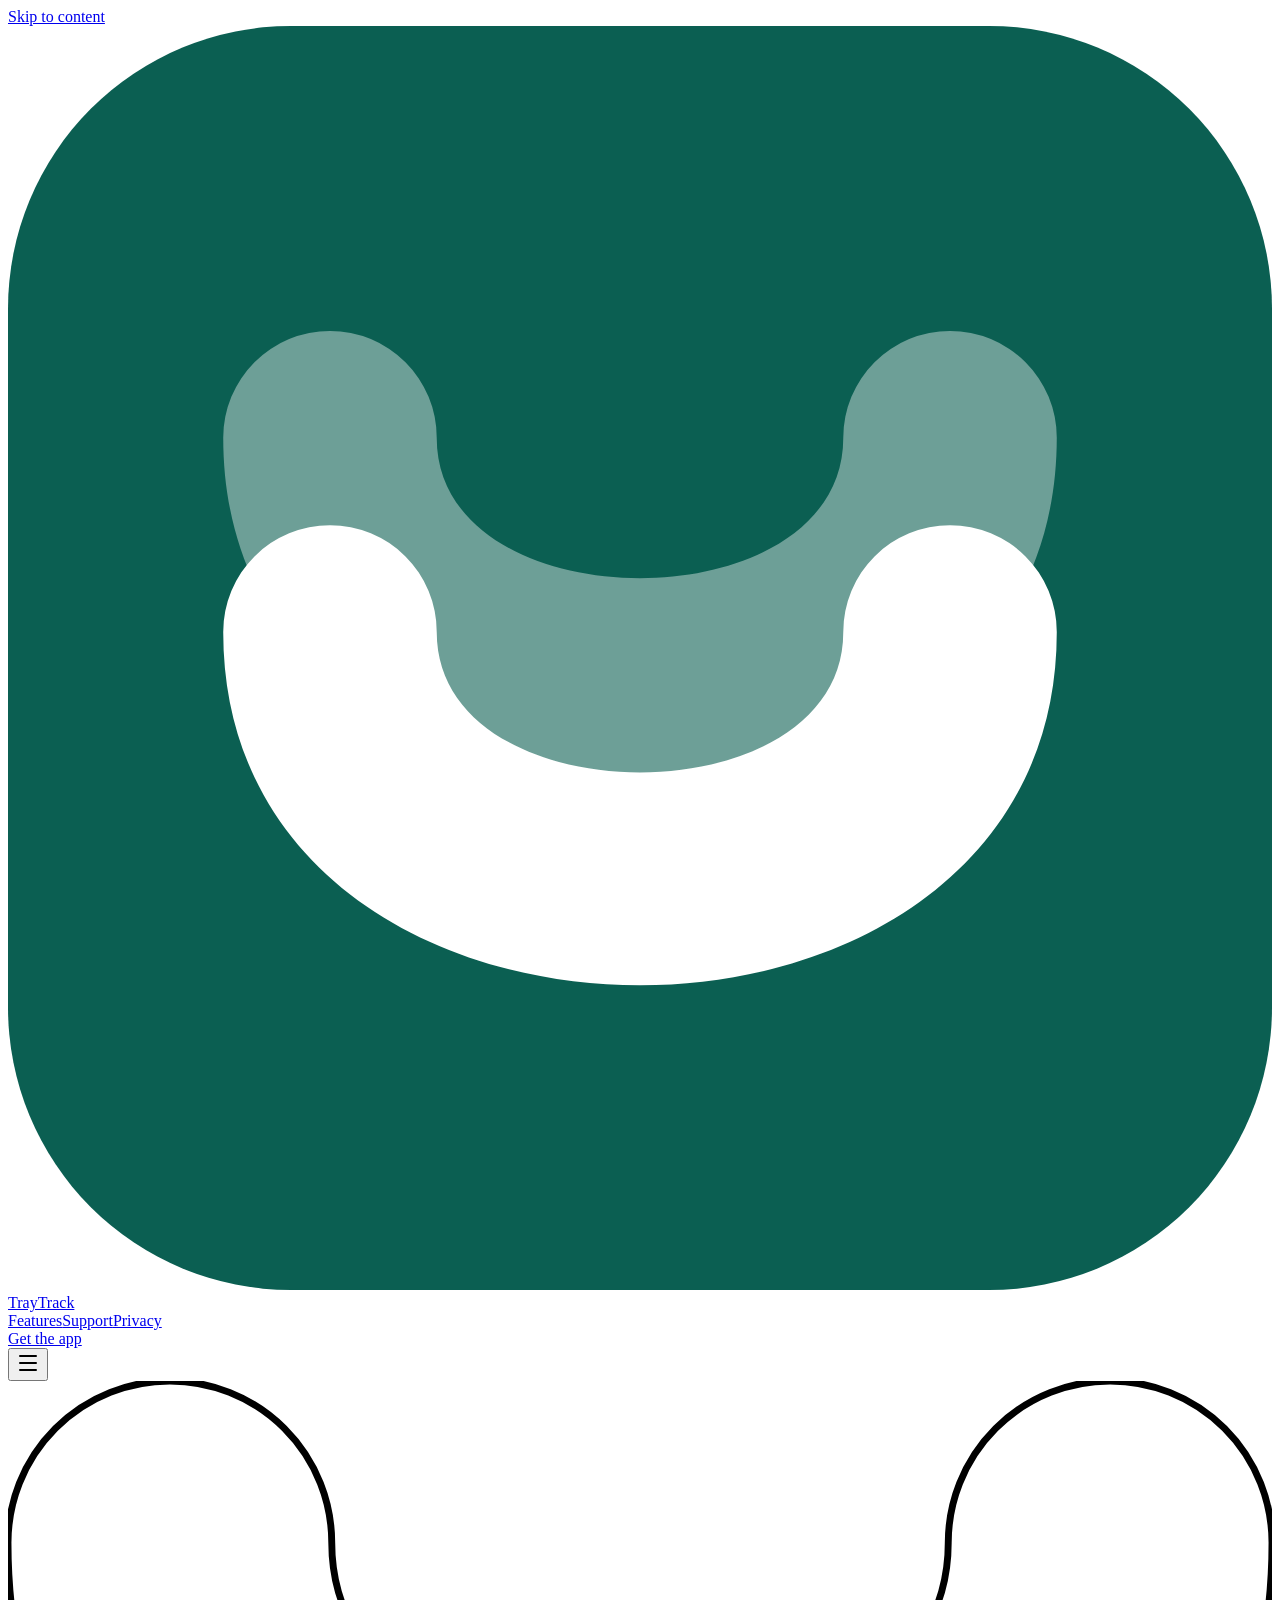
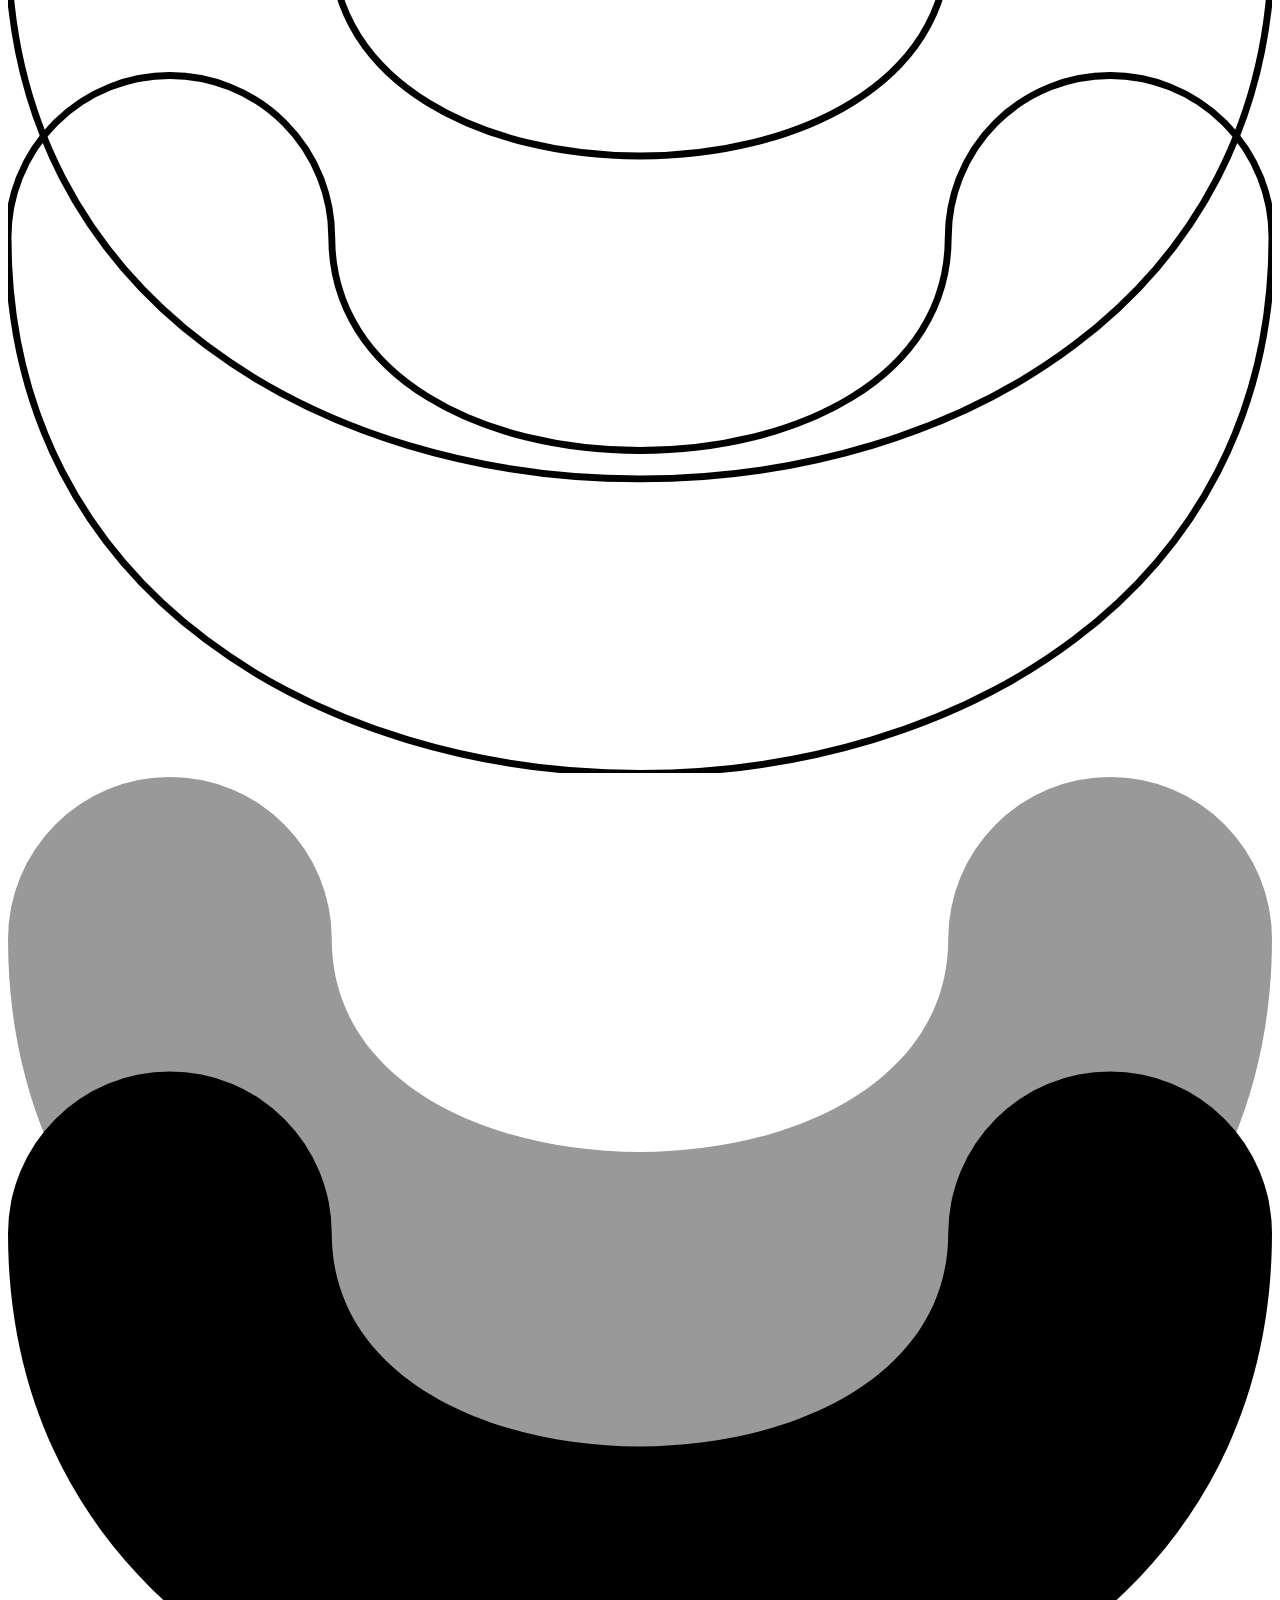
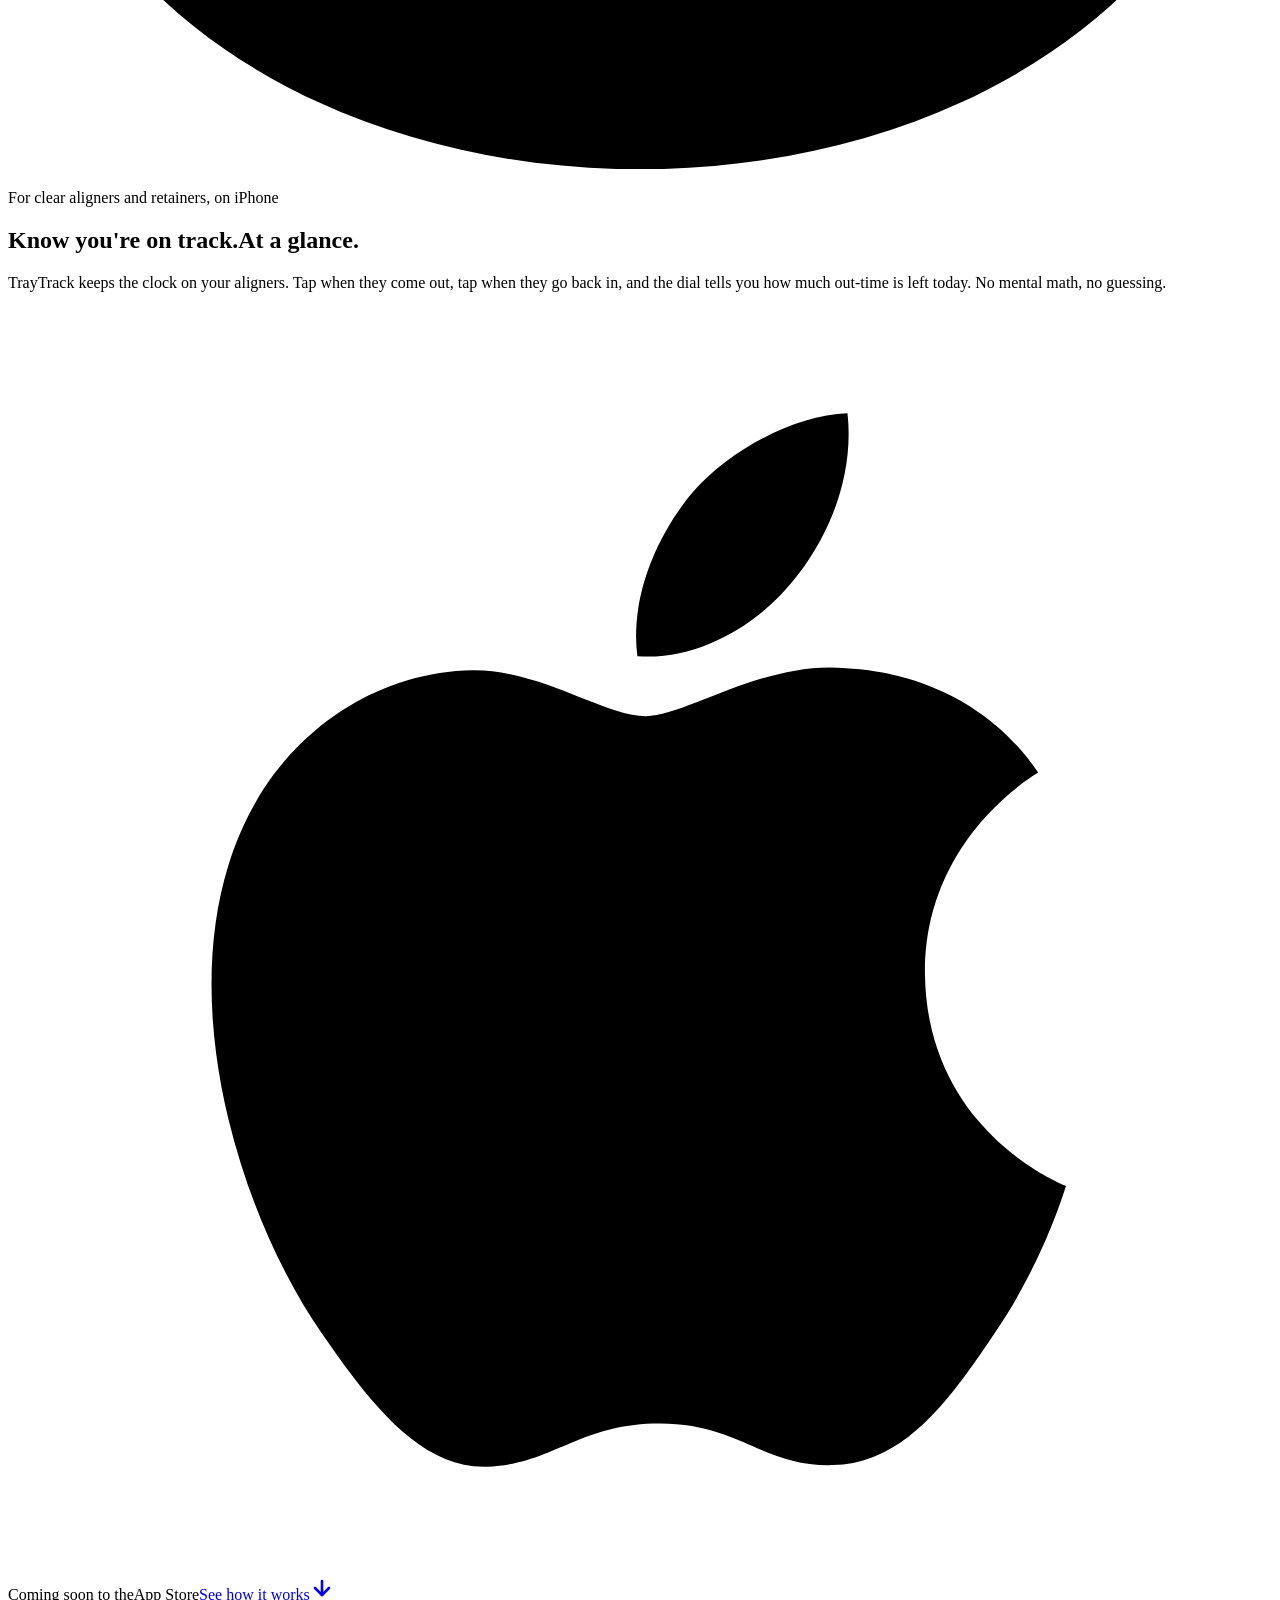
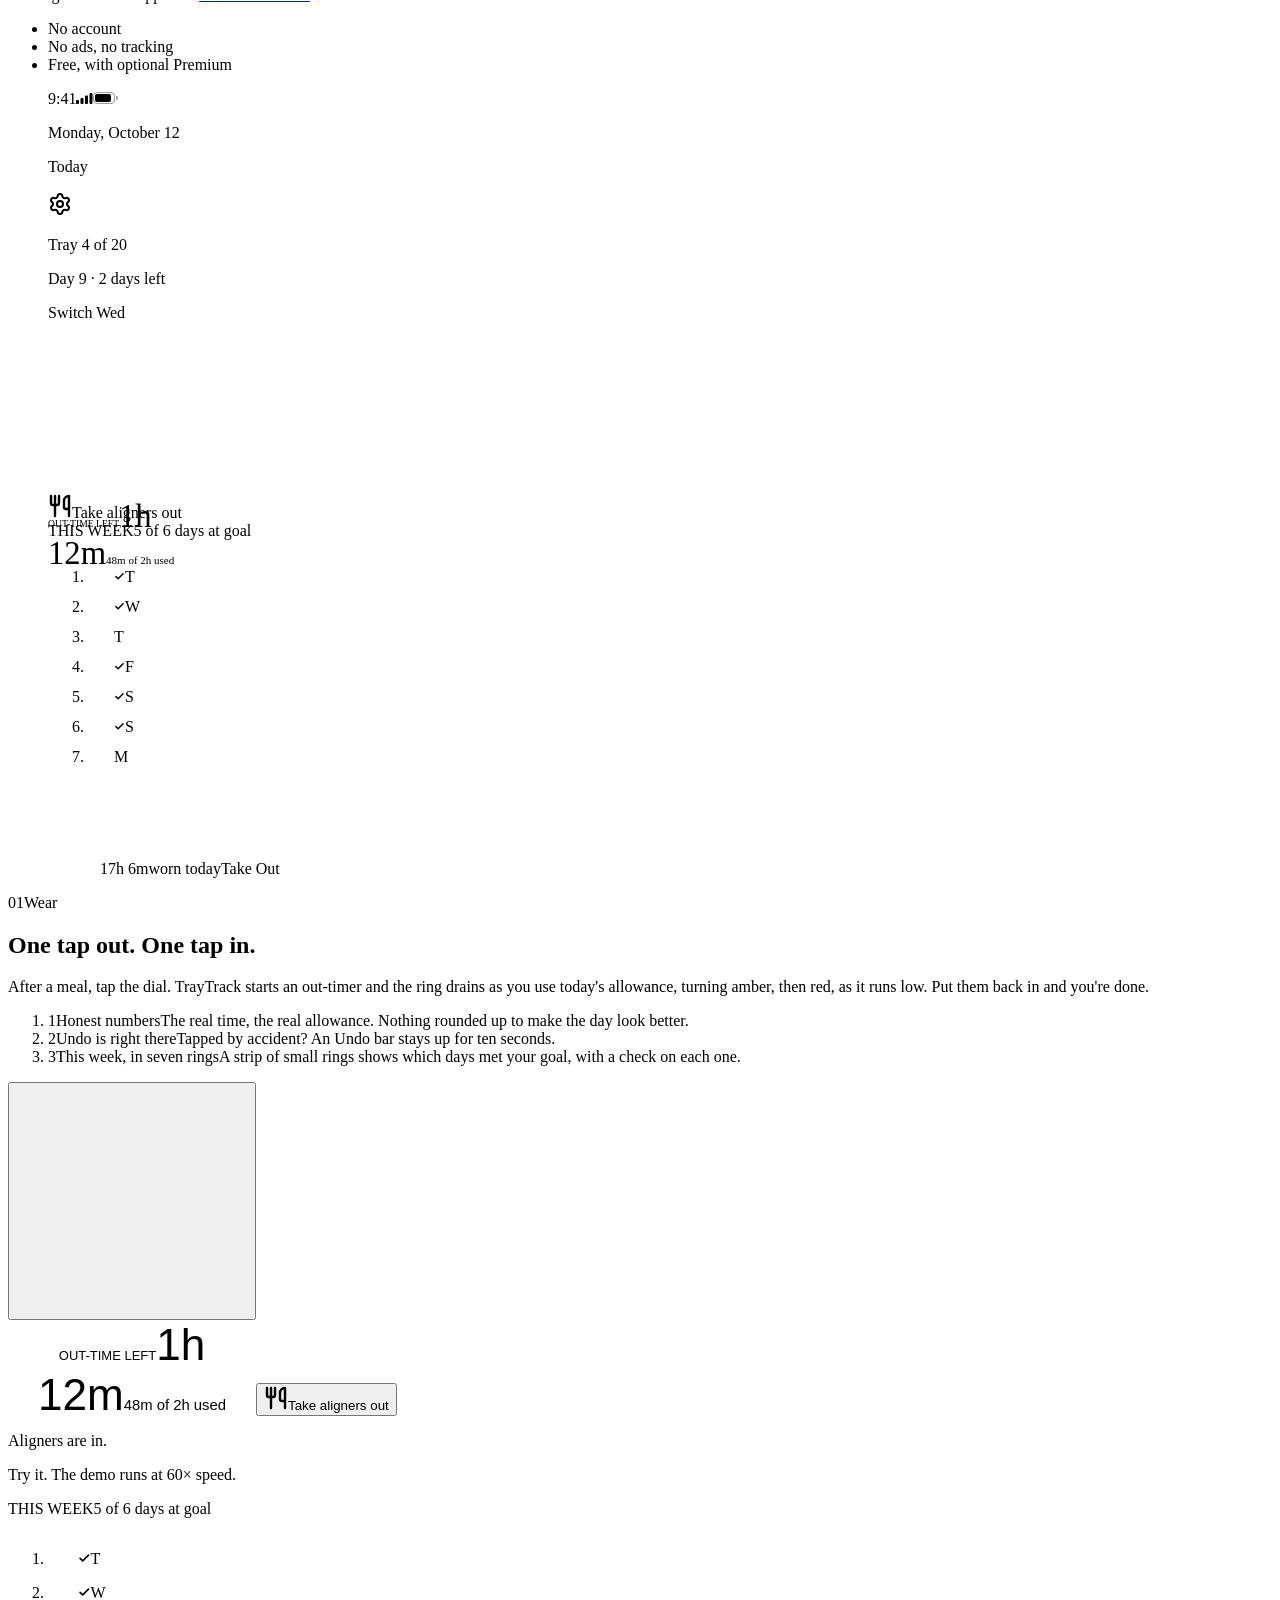
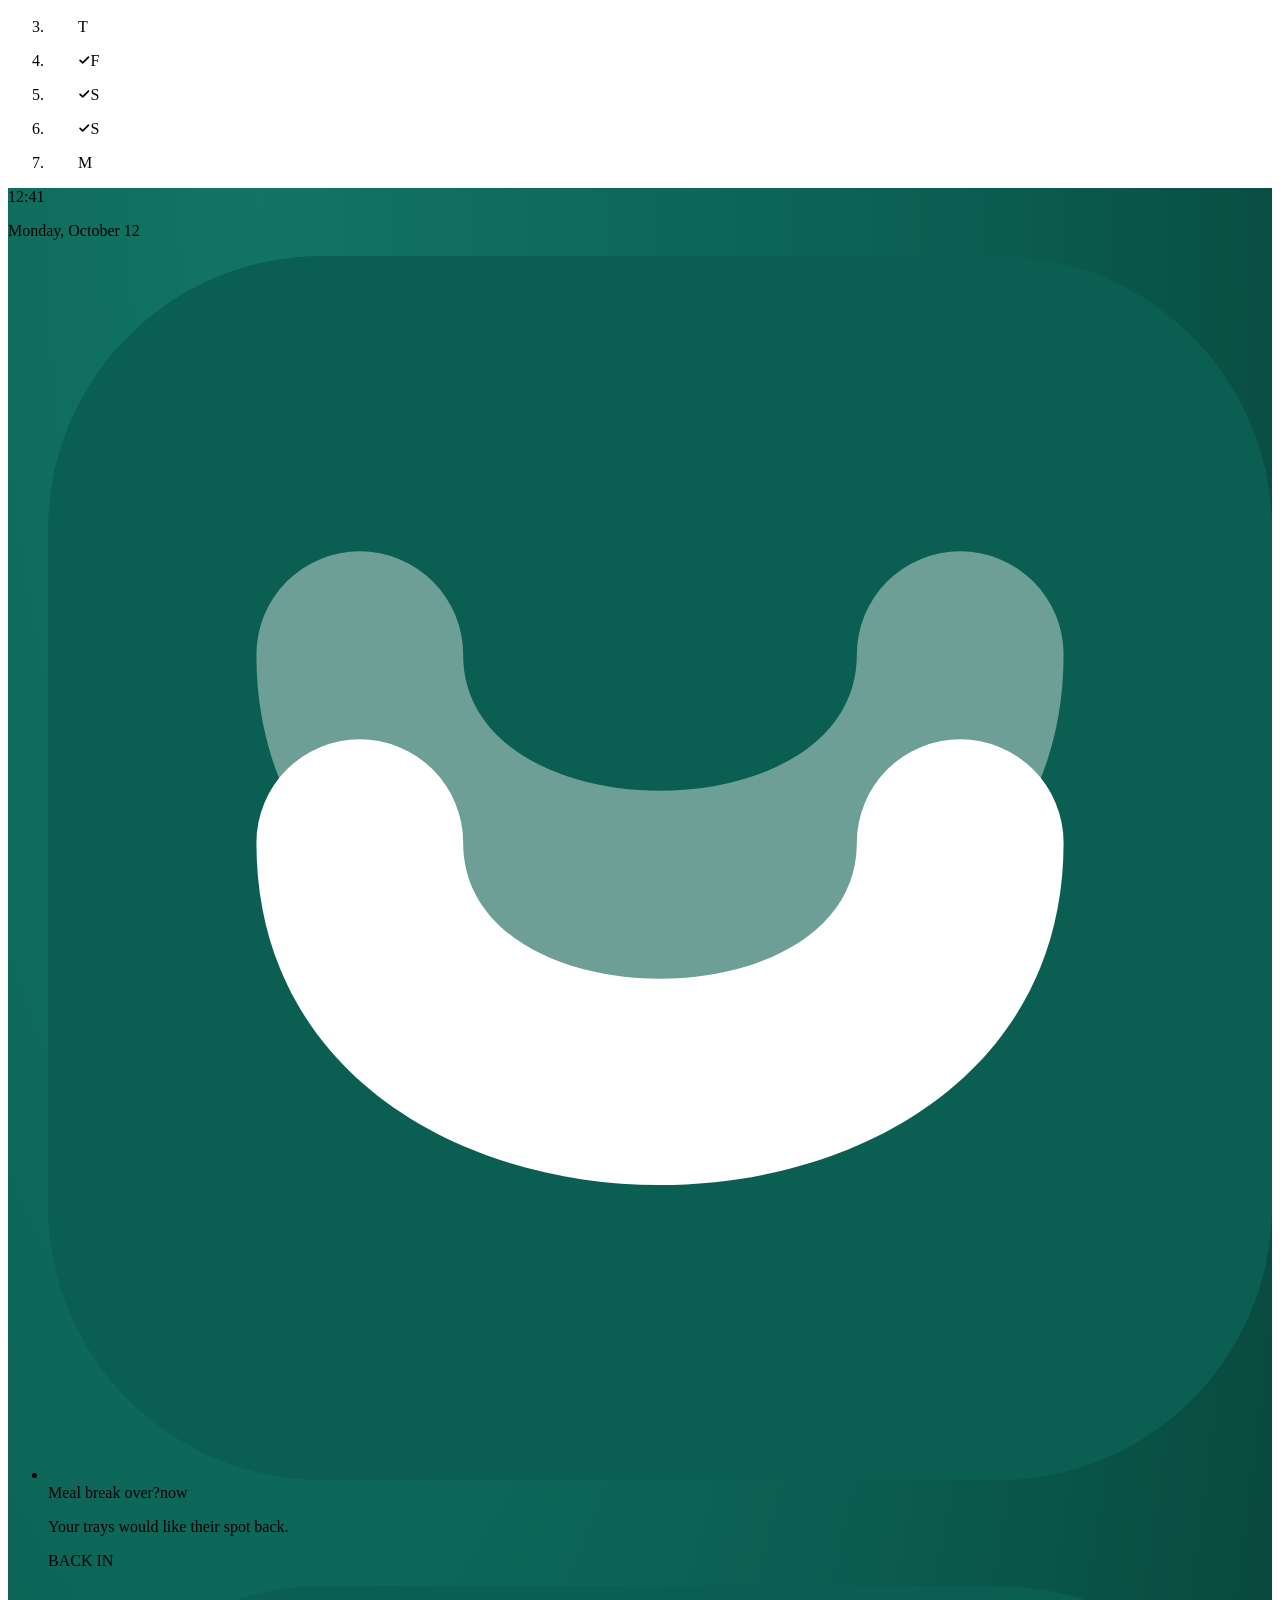
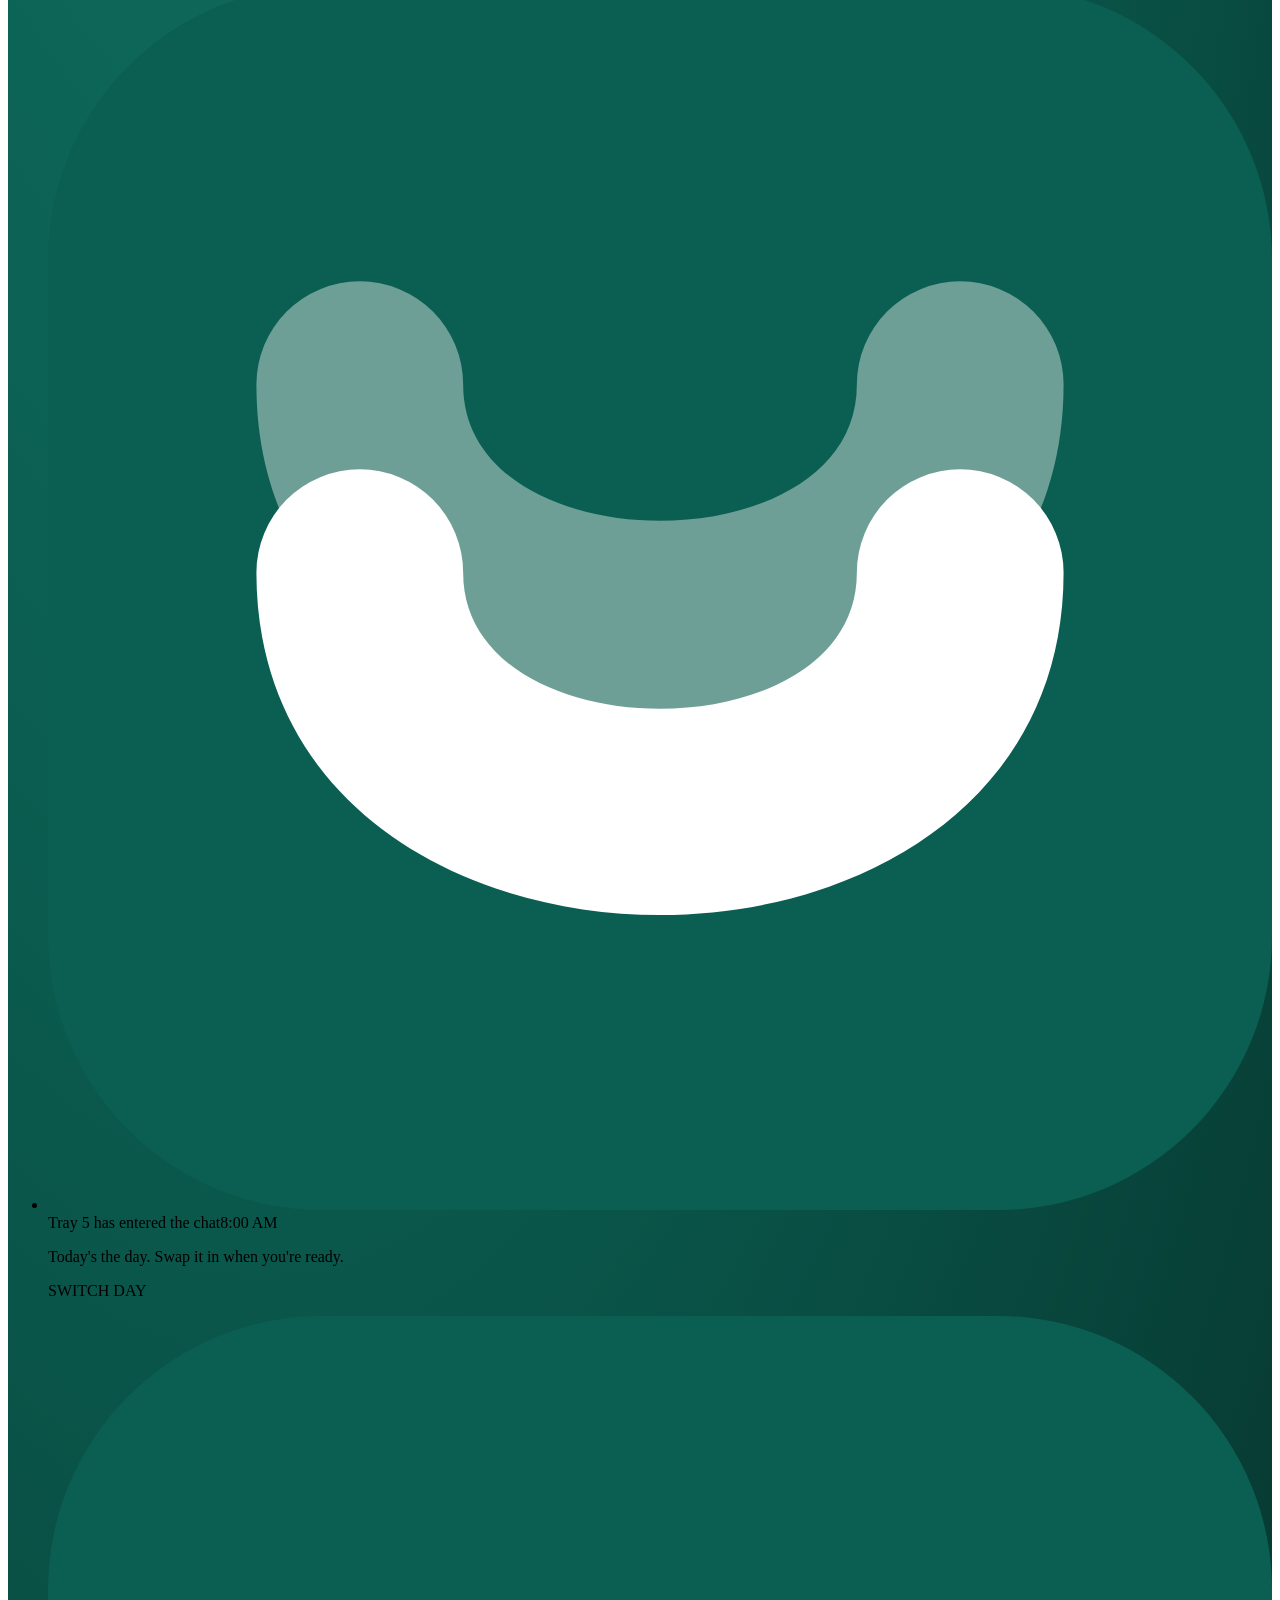
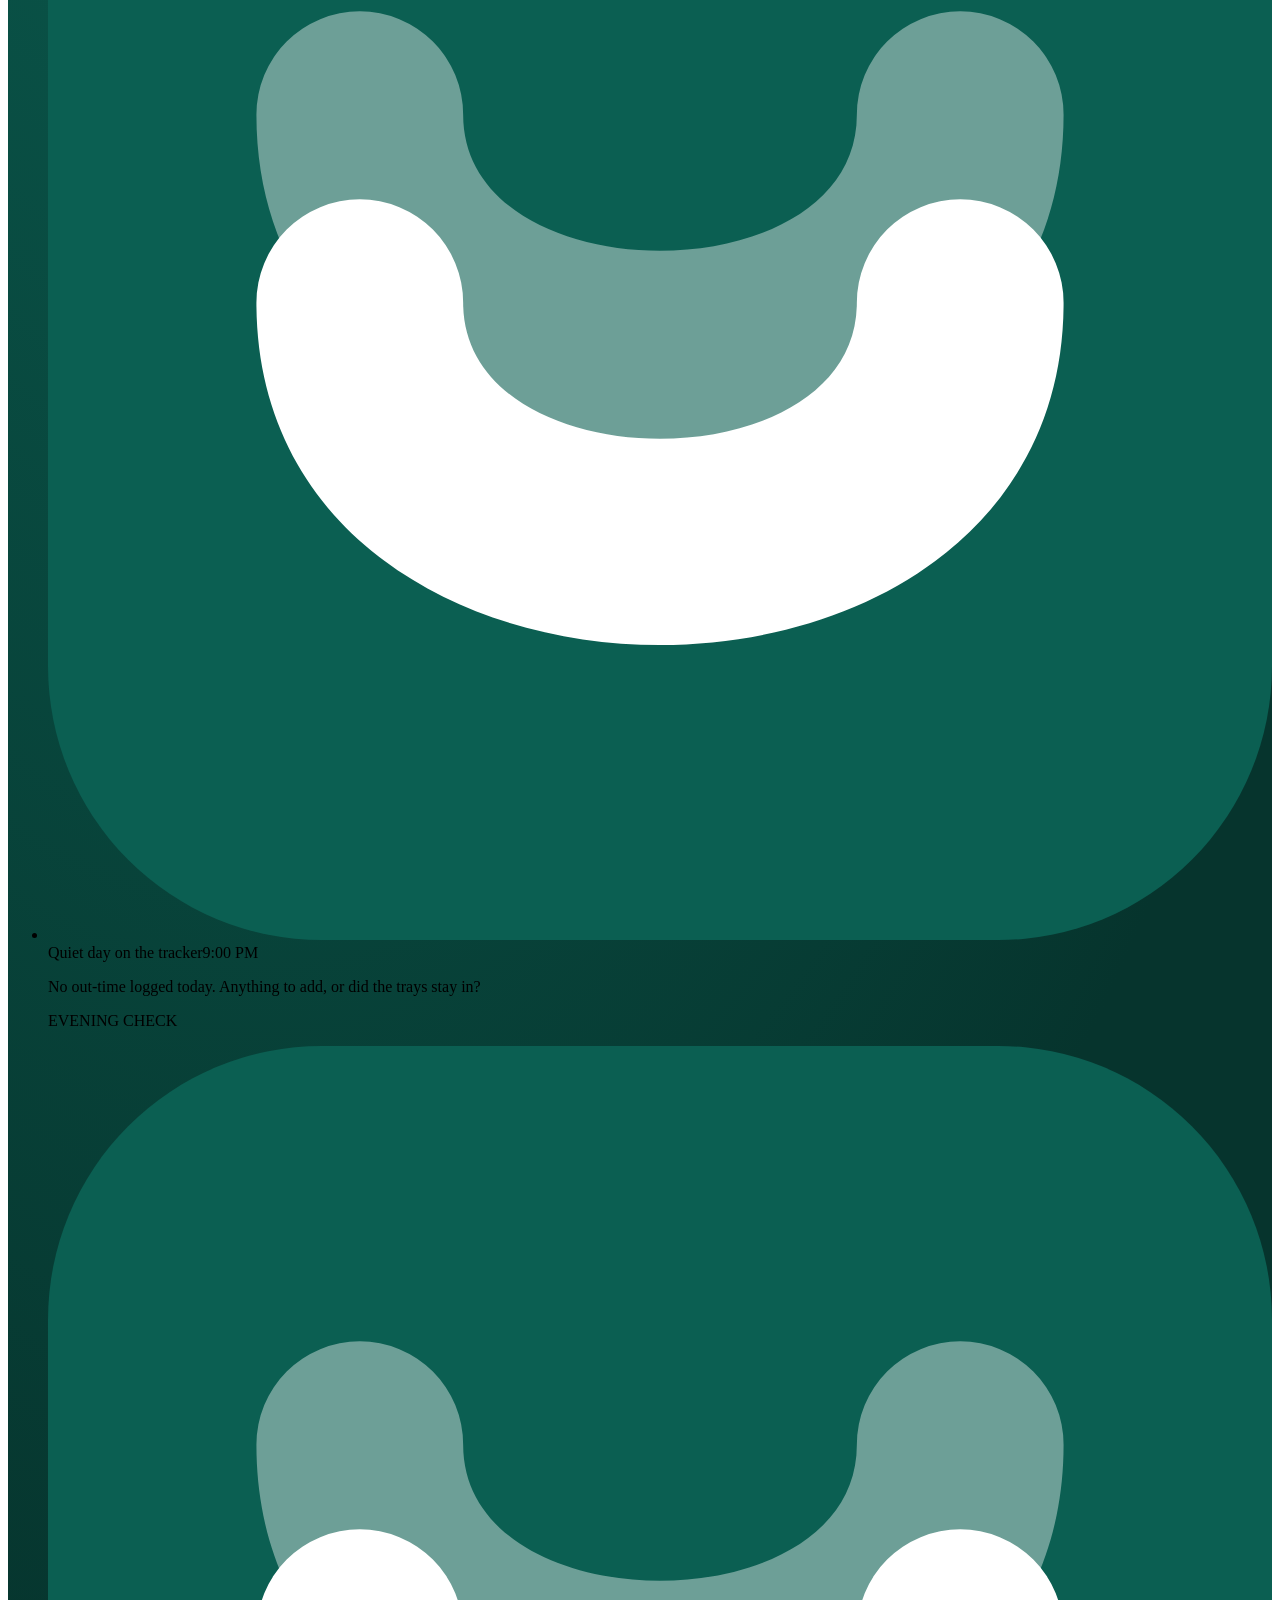
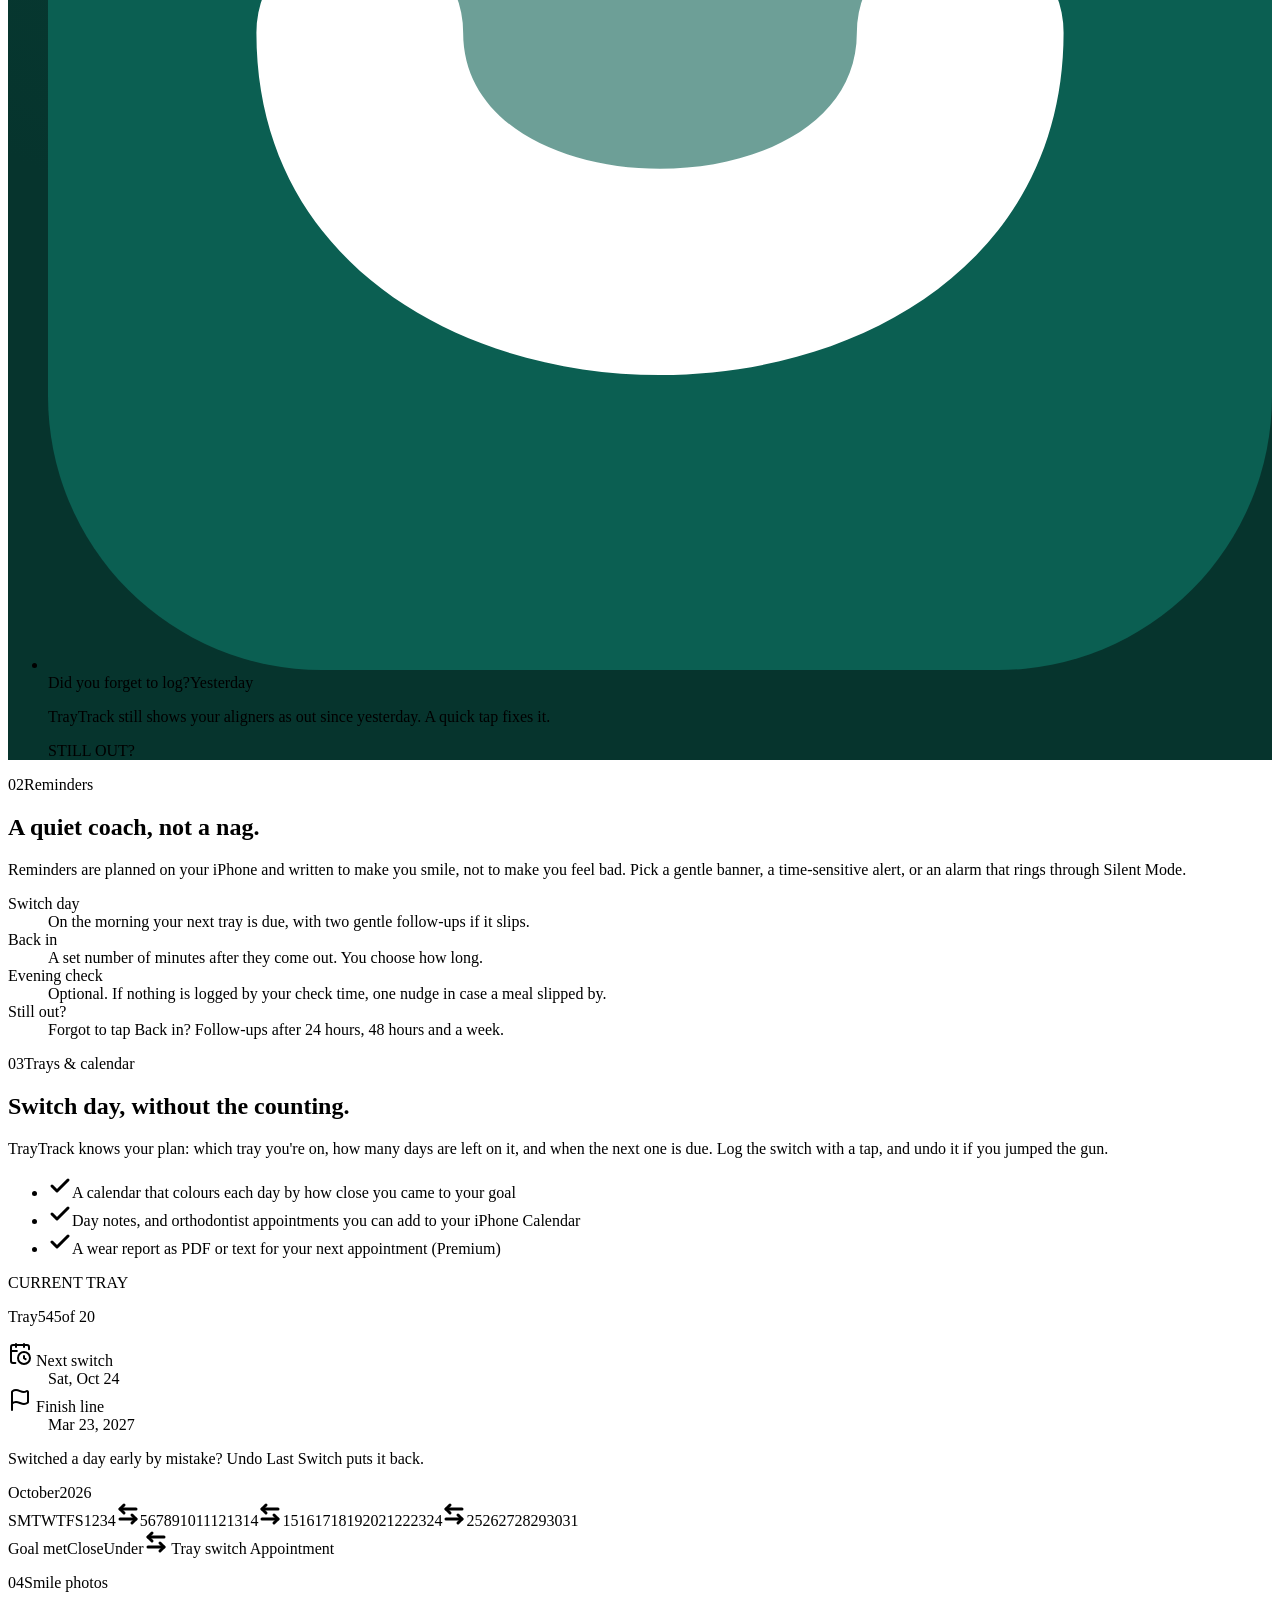
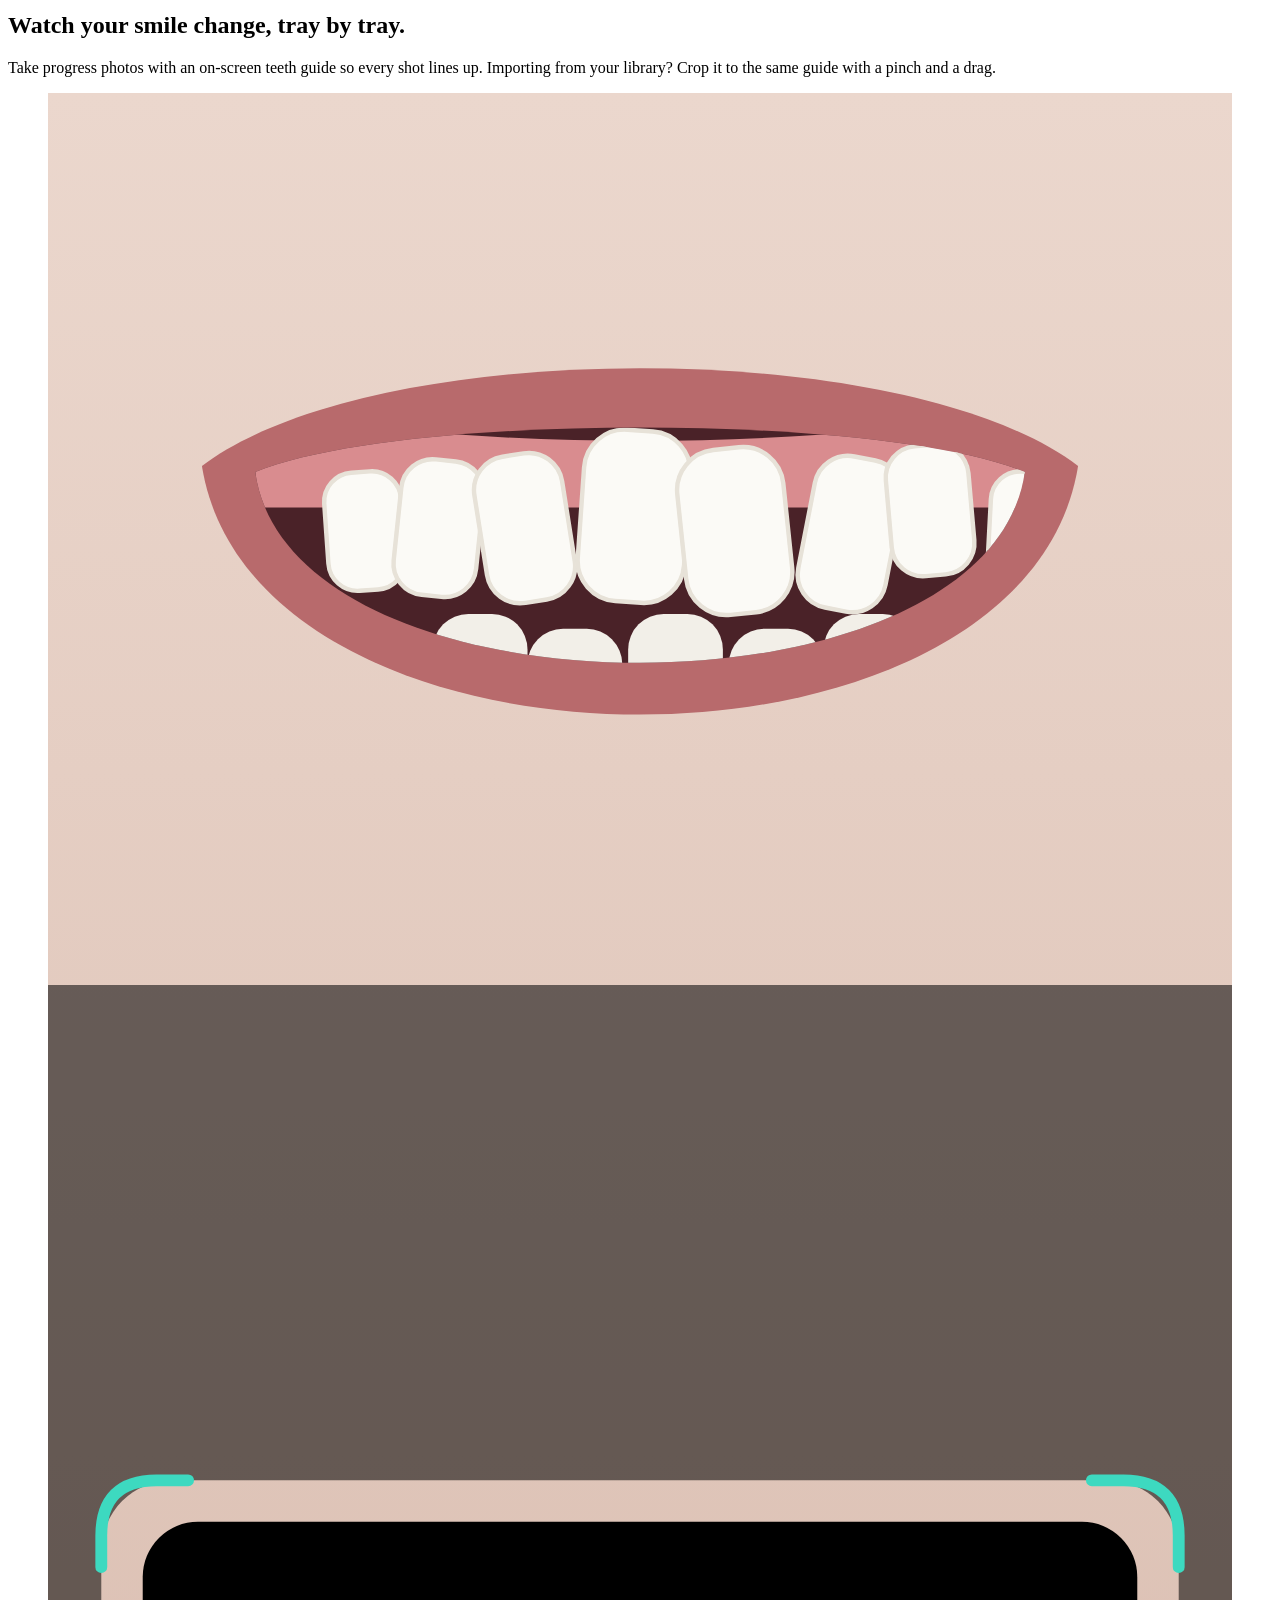
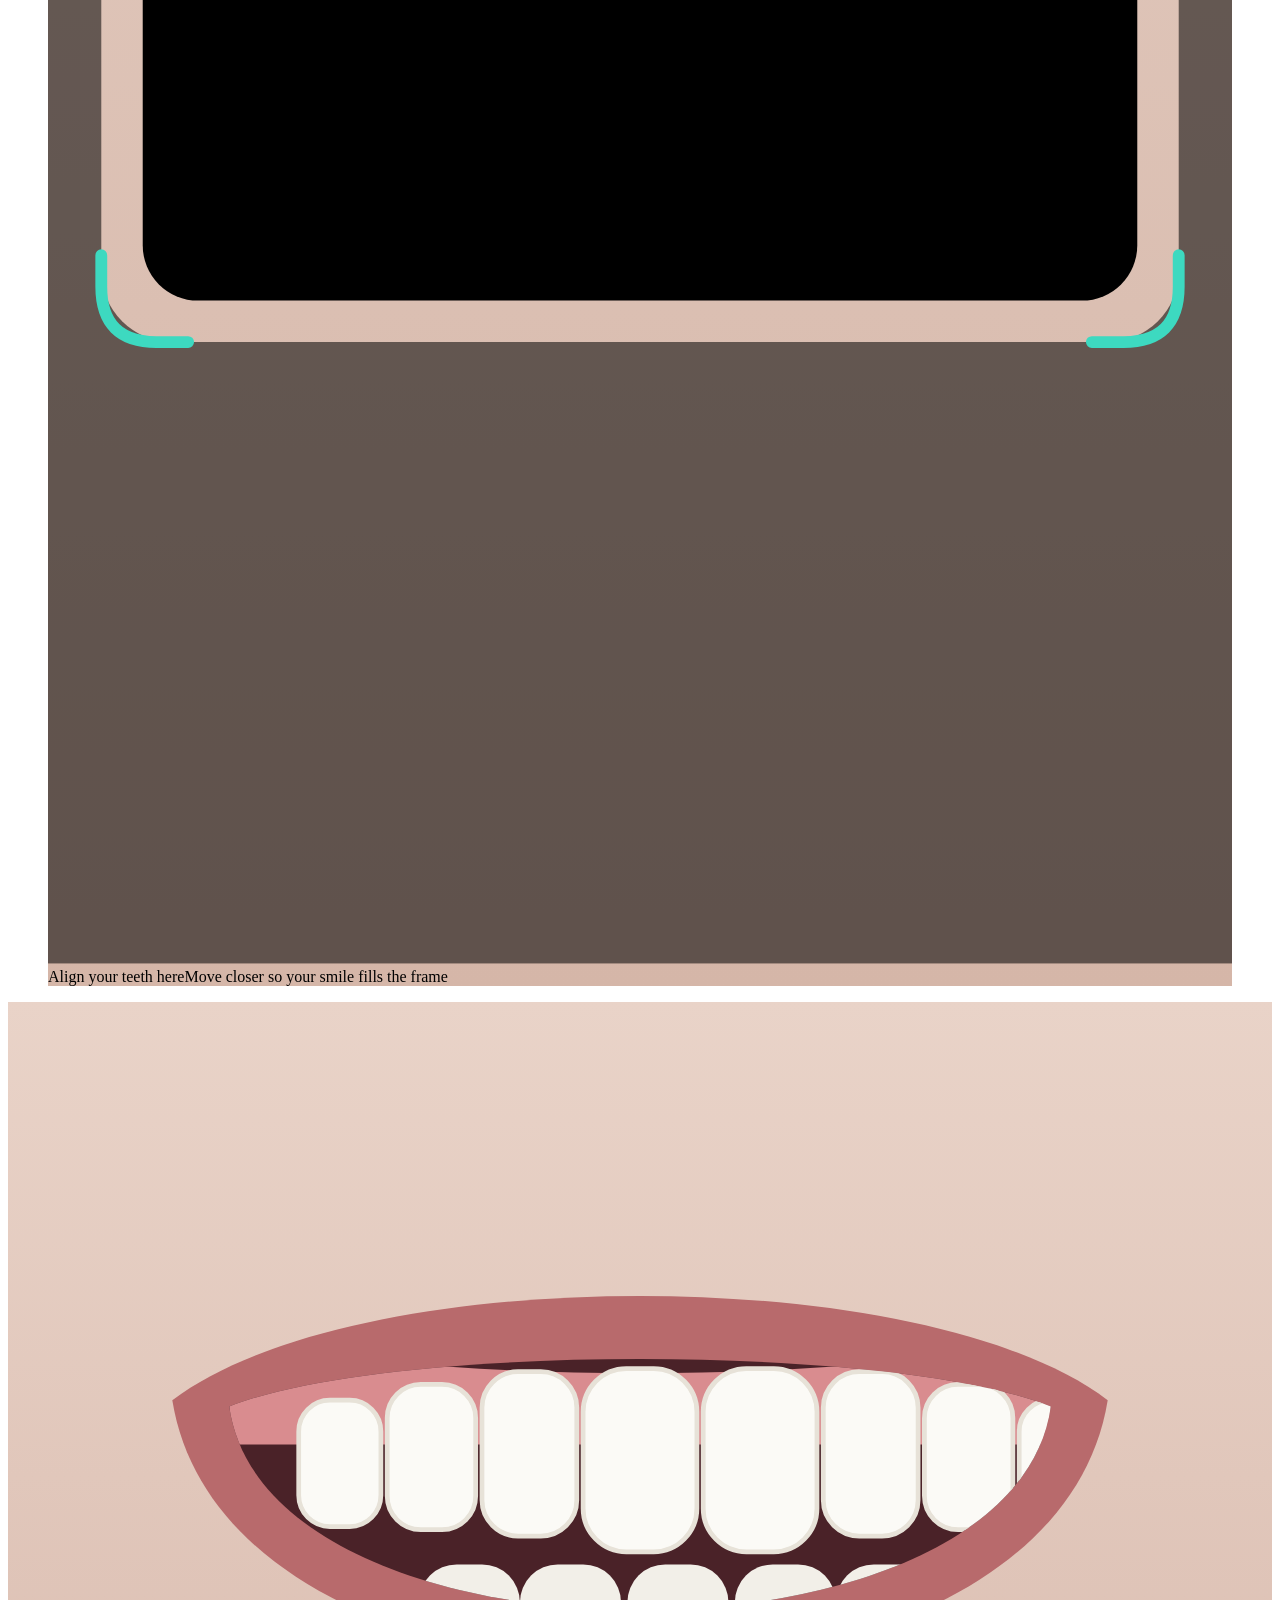
==== commit b42967d5: "Shared navigation, Support and Privacy pages, new scroll motion" ====
--- a/index.html
+++ b/index.html
@@ -1 +1 @@
-<!DOCTYPE html><html lang="en" class="nunito_2e20257f-module__suyyAW__variable figtree_153b756c-module__JuWJOq__variable"><head><meta charSet="utf-8"/><meta name="viewport" content="width=device-width, initial-scale=1, viewport-fit=cover"/><link rel="preload" href="/traytrack-site/_next/static/media/f7aa21714c1c53f8-s.p.0-95eo-012xnf.woff2" as="font" crossorigin="" type="font/woff2"/><link rel="stylesheet" href="/traytrack-site/_next/static/chunks/101ct-gsvp6af.css" data-precedence="next"/><link rel="preload" as="script" fetchPriority="low" href="/traytrack-site/_next/static/chunks/2j5yuesubfj96.js"/><script src="/traytrack-site/_next/static/chunks/1_ttk_bp1eq21.js" async=""></script><script src="/traytrack-site/_next/static/chunks/3_t5khk8sz8a5.js" async=""></script><script src="/traytrack-site/_next/static/chunks/turbopack-0bj796j4ugdix.js" async=""></script><script src="/traytrack-site/_next/static/chunks/3zktz-1ygh6sy.js" async="" crossorigin=""></script><script src="/traytrack-site/_next/static/chunks/28w60eqlep7jo.js" async="" crossorigin=""></script><meta name="next-size-adjust" content=""/><meta name="theme-color" content="#EEF4F2" media="(prefers-color-scheme: light)"/><meta name="theme-color" content="#000000" media="(prefers-color-scheme: dark)"/><title>TrayTrack: The wear-time tracker for clear aligners</title><meta name="description" content="TrayTrack keeps the clock on your clear aligners. One tap when they come out, one when they go back in. Gentle reminders, your tray plan and calendar, smile photos, widgets and Siri. No account, no ads, no tracking."/><meta name="author" content="TrayTrack"/><meta name="keywords" content="clear aligner tracker,aligner wear time,aligner timer,tray switch reminder,retainer tracker,orthodontic wear log,aligner app iPhone"/><meta name="creator" content="TrayTrack"/><meta name="robots" content="index, follow"/><link rel="canonical" href="https://mahaamimran.github.io/traytrack-site/"/><meta name="mobile-web-app-capable" content="yes"/><meta name="apple-mobile-web-app-title" content="TrayTrack"/><meta name="apple-mobile-web-app-status-bar-style" content="default"/><meta property="og:title" content="TrayTrack: The wear-time tracker for clear aligners"/><meta property="og:description" content="TrayTrack keeps the clock on your clear aligners. One tap when they come out, one when they go back in. Gentle reminders, your tray plan and calendar, smile photos, widgets and Siri. No account, no ads, no tracking."/><meta property="og:url" content="https://mahaamimran.github.io/traytrack-site/"/><meta property="og:site_name" content="TrayTrack"/><meta property="og:locale" content="en_US"/><meta property="og:image" content="https://mahaamimran.github.io/traytrack-site/opengraph-image?08658fcd287f7170"/><meta property="og:image:type" content="image/png"/><meta property="og:image:width" content="1200"/><meta property="og:image:height" content="630"/><meta property="og:image:alt" content="TrayTrack: The wear-time tracker for clear aligners"/><meta property="og:type" content="website"/><meta name="twitter:card" content="summary_large_image"/><meta name="twitter:title" content="TrayTrack: The wear-time tracker for clear aligners"/><meta name="twitter:description" content="TrayTrack keeps the clock on your clear aligners. One tap when they come out, one when they go back in. Gentle reminders, your tray plan and calendar, smile photos, widgets and Siri. No account, no ads, no tracking."/><meta name="twitter:image" content="https://mahaamimran.github.io/traytrack-site/opengraph-image?08658fcd287f7170"/><meta name="twitter:image:alt" content="TrayTrack: The wear-time tracker for clear aligners"/><meta name="twitter:image:type" content="image/png"/><meta name="twitter:image:width" content="1200"/><meta name="twitter:image:height" content="630"/><link rel="icon" href="/traytrack-site/icon.svg?icon.1xb-upy2nxqy_.svg" sizes="any" type="image/svg+xml"/><link rel="apple-touch-icon" href="/traytrack-site/apple-icon.png?apple-icon.0cmuded9kwqev.png" sizes="180x180" type="image/png"/><script src="/traytrack-site/_next/static/chunks/0cz1d0mv5g_q7.js" noModule=""></script></head><body class="min-h-dvh"><div hidden=""><!--$--><!--/$--></div><script type="application/ld+json">{"@context":"https://schema.org","@type":"SoftwareApplication","name":"TrayTrack","applicationCategory":"HealthApplication","operatingSystem":"iOS 26 or later","description":"TrayTrack keeps the clock on your clear aligners. One tap when they come out, one when they go back in. Gentle reminders, your tray plan and calendar, smile photos, widgets and Siri. No account, no ads, no tracking.","url":"https://mahaamimran.github.io/traytrack-site","offers":{"@type":"Offer","price":"0","priceCurrency":"USD"}}</script><script type="application/ld+json">{"@context":"https://schema.org","@type":"FAQPage","mainEntity":[{"@type":"Question","name":"What is TrayTrack?","acceptedAnswer":{"@type":"Answer","text":"An iPhone app for people in clear-aligner treatment. It tracks how long your aligners are out each day, keeps your tray schedule, reminds you to switch and to put them back in, and keeps a dated photo record of your smile."}},{"@type":"Question","name":"Does it work with my aligner brand?","acceptedAnswer":{"@type":"Answer","text":"Yes. TrayTrack works with any clear aligner. Your plan is just a number of trays, days per tray and a daily goal, so it fits whatever your orthodontist gave you."}},{"@type":"Question","name":"How many hours should I wear my aligners?","acceptedAnswer":{"@type":"Answer","text":"Whatever your orthodontist asked for. Many plans ask for 20 to 22 hours a day; you set the goal and can change it any time. TrayTrack is a tracking tool and doesn't give medical advice."}},{"@type":"Question","name":"Do I need an account?","acceptedAnswer":{"@type":"Answer","text":"No. There's no sign-up and no login. Open the app, set up your plan in under a minute, and start tracking."}},{"@type":"Question","name":"Where is my data stored?","acceptedAnswer":{"@type":"Answer","text":"On your iPhone. If you turn on iCloud Sync (Premium), it's also stored in your own private iCloud so your other devices can see it. TrayTrack has no server and the developer can't see your data."}},{"@type":"Question","name":"What happens when I finish my last tray?","acceptedAnswer":{"@type":"Answer","text":"TrayTrack asks what's next: refinements continue the same treatment with new trays, retainers start a retainer phase (full-time or nightly), or you can start a new treatment or simply finish."}},{"@type":"Question","name":"What does Premium cost, and is it a subscription?","acceptedAnswer":{"@type":"Answer","text":"It's a one-time purchase, not a subscription, and you can try it free for 7 days. The price is shown in the app in your local currency. Purchases and refunds go through Apple."}},{"@type":"Question","name":"Is TrayTrack on Android or iPad?","acceptedAnswer":{"@type":"Answer","text":"Not right now. TrayTrack is a native iPhone app and needs iOS 26 or later."}}]}</script><a href="#wear" class="sr-only focus:not-sr-only focus:fixed focus:left-4 focus:top-4 focus:z-[60] focus:rounded-full focus:bg-brand focus:px-4 focus:py-2 focus:text-on-brand">Skip to content</a><header class="sticky top-0 z-50 bg-page/80 pt-[env(safe-area-inset-top)] backdrop-blur-xl backdrop-saturate-150"><div class="tt-container flex h-16 items-center justify-between gap-4"><a href="#top" class="tt-press inline-flex min-h-11 items-center gap-2.5 rounded-xl" aria-label="TrayTrack, back to top"><svg viewBox="0 0 1024 1024" class="block size-8 drop-shadow-sm" aria-hidden="true"><rect width="1024" height="1024" rx="229" fill="#0B5F52"></rect><g transform="translate(512 512) scale(0.92) translate(-512 -501)"><path d="M145 307 C145 722 879 722 879 307 A94 94 0 0 0 691 307 C691 472 333 472 333 307 A94 94 0 0 0 145 307 Z" fill="#FFFFFF" fill-opacity="0.4"></path><path d="M145 307 C145 722 879 722 879 307 A94 94 0 0 0 691 307 C691 472 333 472 333 307 A94 94 0 0 0 145 307 Z" fill="#FFFFFF" transform="translate(0 171)"></path></g></svg><span class="font-display text-[19px] font-black tracking-tight text-title">TrayTrack</span></a><nav aria-label="Primary" class="hidden items-center gap-0.5 lg:flex"><a href="#wear" class="tt-press inline-flex min-h-11 items-center rounded-full px-3.5 text-[14px] font-medium text-muted hover:bg-brand-tint hover:text-ink">Wear</a><a href="#trays" class="tt-press inline-flex min-h-11 items-center rounded-full px-3.5 text-[14px] font-medium text-muted hover:bg-brand-tint hover:text-ink">Trays</a><a href="#photos" class="tt-press inline-flex min-h-11 items-center rounded-full px-3.5 text-[14px] font-medium text-muted hover:bg-brand-tint hover:text-ink">Photos</a><a href="#everywhere" class="tt-press inline-flex min-h-11 items-center rounded-full px-3.5 text-[14px] font-medium text-muted hover:bg-brand-tint hover:text-ink">Widgets &amp; Siri</a><a href="#privacy" class="tt-press inline-flex min-h-11 items-center rounded-full px-3.5 text-[14px] font-medium text-muted hover:bg-brand-tint hover:text-ink">Privacy</a><a href="#premium" class="tt-press inline-flex min-h-11 items-center rounded-full px-3.5 text-[14px] font-medium text-muted hover:bg-brand-tint hover:text-ink">Premium</a><a href="#faq" class="tt-press inline-flex min-h-11 items-center rounded-full px-3.5 text-[14px] font-medium text-muted hover:bg-brand-tint hover:text-ink">FAQ</a></nav><div class="flex items-center gap-1.5"><a href="#download" class="tt-press hidden min-h-11 items-center rounded-full bg-brand px-5 font-display text-[15px] font-extrabold text-on-brand hover:opacity-90 sm:inline-flex">Get TrayTrack</a><div class="lg:hidden"><button type="button" class="tt-press inline-flex size-11 items-center justify-center rounded-full text-ink hover:bg-brand-tint" aria-expanded="false" aria-controls="_R_bbavb_" aria-label="Open menu"><svg xmlns="http://www.w3.org/2000/svg" width="24" height="24" viewBox="0 0 24 24" fill="none" stroke="currentColor" stroke-width="2" stroke-linecap="round" stroke-linejoin="round" class="lucide lucide-menu size-5" aria-hidden="true"><path d="M4 5h16"></path><path d="M4 12h16"></path><path d="M4 19h16"></path></svg></button><div id="_R_bbavb_" class="tt-menu fixed inset-x-0 bottom-0 top-[calc(4rem+env(safe-area-inset-top))] z-40 bg-page pointer-events-none" hidden=""><nav aria-label="Primary" class="tt-container flex h-full flex-col gap-1 overflow-y-auto py-6"><a href="#wear" style="--menu-i:0" class="tt-menu-item flex min-h-14 items-center border-b border-hairline-soft font-display text-[26px] font-extrabold text-title">Wear</a><a href="#trays" style="--menu-i:1" class="tt-menu-item flex min-h-14 items-center border-b border-hairline-soft font-display text-[26px] font-extrabold text-title">Trays</a><a href="#photos" style="--menu-i:2" class="tt-menu-item flex min-h-14 items-center border-b border-hairline-soft font-display text-[26px] font-extrabold text-title">Photos</a><a href="#everywhere" style="--menu-i:3" class="tt-menu-item flex min-h-14 items-center border-b border-hairline-soft font-display text-[26px] font-extrabold text-title">Widgets &amp; Siri</a><a href="#privacy" style="--menu-i:4" class="tt-menu-item flex min-h-14 items-center border-b border-hairline-soft font-display text-[26px] font-extrabold text-title">Privacy</a><a href="#premium" style="--menu-i:5" class="tt-menu-item flex min-h-14 items-center border-b border-hairline-soft font-display text-[26px] font-extrabold text-title">Premium</a><a href="#faq" style="--menu-i:6" class="tt-menu-item flex min-h-14 items-center border-b border-hairline-soft font-display text-[26px] font-extrabold text-title">FAQ</a><a href="#download" style="--menu-i:7" class="tt-menu-item tt-press mt-6 flex min-h-12 items-center justify-center rounded-[14px] bg-brand font-display text-[17px] font-extrabold text-on-brand">Get TrayTrack</a></nav></div></div></div></div><div class="h-px bg-hairline-soft"></div></header><main><section id="top" aria-labelledby="hero-title" class="tt-container pt-4 sm:pt-6"><div class="tt-hero-panel relative rounded-[var(--radius-hero)] sm:rounded-[40px]"><div class="pointer-events-none absolute inset-0 overflow-hidden rounded-[inherit]" aria-hidden="true"><svg viewBox="145 213 734 576" class="absolute -bottom-[14%] -right-[14%] w-[90%] max-w-[900px] opacity-[0.08] lg:w-[64%]"><path d="M145 307 C145 722 879 722 879 307 A94 94 0 0 0 691 307 C691 472 333 472 333 307 A94 94 0 0 0 145 307 Z" fill="none" stroke="currentColor" stroke-width="4"></path><path d="M145 307 C145 722 879 722 879 307 A94 94 0 0 0 691 307 C691 472 333 472 333 307 A94 94 0 0 0 145 307 Z" fill="none" stroke="currentColor" stroke-width="4" transform="translate(0 171)"></path></svg></div><div class="relative grid gap-12 px-6 pb-0 pt-10 sm:px-10 sm:pt-14 lg:grid-cols-[1.08fr_0.92fr] lg:gap-6 lg:px-14 lg:pt-16"><div class="lg:pb-20"><div class="flex items-center gap-3"><svg viewBox="145 213 734 576" class="block w-14 text-panel-accent sm:w-16" role="img" aria-label="TrayTrack"><path d="M145 307 C145 722 879 722 879 307 A94 94 0 0 0 691 307 C691 472 333 472 333 307 A94 94 0 0 0 145 307 Z" fill="currentColor" fill-opacity="0.4" class="tt-arch-upper"></path><g transform="translate(0 171)"><path d="M145 307 C145 722 879 722 879 307 A94 94 0 0 0 691 307 C691 472 333 472 333 307 A94 94 0 0 0 145 307 Z" fill="currentColor" class="tt-arch-lower"></path></g></svg><p class="tt-rise text-[13px] font-semibold text-on-deep-2 sm:text-[14px]" style="--rise-i:0">For clear aligners and retainers, on iPhone</p></div><h1 id="hero-title" class="mt-8 text-hero font-black tracking-[-0.025em]"><span class="tt-rise block" style="--rise-i:1">Know you&#x27;re on track.</span><span class="tt-rise block text-on-deep-2" style="--rise-i:2">At a glance.</span></h1><p class="tt-rise mt-6 max-w-[34rem] text-[17px] leading-relaxed text-on-deep-2 sm:text-[19px]" style="--rise-i:3">TrayTrack keeps the clock on your aligners. Tap when they come out, tap when they go back in, and the dial tells you how much out-time is left today. No mental math, no guessing.</p><div class="tt-rise mt-8 flex flex-wrap items-center gap-3" style="--rise-i:4"><span class="inline-flex min-h-11 items-center rounded-[14px] font-sans bg-white text-[#0B1412] gap-2.5 px-5 py-3"><svg viewBox="0 0 24 24" aria-hidden="true" class="size-7" fill="currentColor"><path d="M18.71 19.5c-.83 1.24-1.71 2.45-3.05 2.47-1.34.03-1.77-.79-3.29-.79-1.53 0-2 .77-3.27.82-1.31.05-2.3-1.32-3.14-2.53C4.25 17 2.94 12.45 4.7 9.39c.87-1.52 2.43-2.48 4.12-2.51 1.28-.02 2.5.87 3.29.87.78 0 2.26-1.07 3.81-.91.65.03 2.47.26 3.64 1.98-.09.06-2.17 1.28-2.15 3.81.03 3.02 2.65 4.03 2.68 4.04-.03.07-.42 1.44-1.38 2.83M13 3.5c.73-.83 1.94-1.46 2.94-1.5.13 1.17-.34 2.35-1.04 3.19-.69.85-1.83 1.51-2.95 1.42-.15-1.15.41-2.35 1.05-3.11"></path></svg><span class="flex flex-col items-start leading-none"><span class="opacity-80 text-[11px]">Coming soon to the</span><span class="mt-0.5 font-semibold tracking-tight text-[19px]">App Store</span></span></span><a href="#wear" class="tt-press inline-flex min-h-12 items-center gap-2 rounded-[14px] px-4 font-display text-[16px] font-extrabold text-on-deep ring-1 ring-white/25 hover:bg-white/10">See how it works<svg xmlns="http://www.w3.org/2000/svg" width="24" height="24" viewBox="0 0 24 24" fill="none" stroke="currentColor" stroke-width="2.6" stroke-linecap="round" stroke-linejoin="round" class="lucide lucide-arrow-down size-4" aria-hidden="true"><path d="M12 5v14"></path><path d="m19 12-7 7-7-7"></path></svg></a></div><ul class="tt-rise mt-8 flex flex-wrap gap-2" style="--rise-i:5" aria-label="At a glance"><li class="rounded-full bg-white/10 px-3 py-1.5 text-[13px] font-semibold text-on-deep">No account</li><li class="rounded-full bg-white/10 px-3 py-1.5 text-[13px] font-semibold text-on-deep">No ads, no tracking</li><li class="rounded-full bg-white/10 px-3 py-1.5 text-[13px] font-semibold text-on-deep">Free, with optional Premium</li></ul></div><div class="relative mx-auto flex w-full max-w-[420px] justify-center lg:mx-0 lg:max-w-none"><figure class="tt-phone tt-phone-in -mb-24 sm:-mb-28" role="img" aria-label="TrayTrack&#x27;s Today screen: Tray 4 of 20, 1 hour 12 minutes of out-time left today, and a week of rings"><div class="tt-phone-screen" aria-hidden="true"><div class="tt-phone-island"></div><div class="tt-statusbar"><span class="tt-num">9:41</span><span class="flex items-center gap-1.5"><svg width="17" height="11" viewBox="0 0 17 11" fill="currentColor"><rect x="0" y="7" width="3" height="4" rx="1"></rect><rect x="4.5" y="5" width="3" height="6" rx="1"></rect><rect x="9" y="2.5" width="3" height="8.5" rx="1"></rect><rect x="13.5" y="0" width="3" height="11" rx="1"></rect></svg><svg width="25" height="12" viewBox="0 0 25 12" fill="none"><rect x="0.5" y="0.5" width="21" height="11" rx="3.5" stroke="currentColor" opacity="0.4"></rect><rect x="2" y="2" width="16" height="8" rx="2" fill="currentColor"></rect><path d="M23 4v4a2 2 0 0 0 0-4Z" fill="currentColor" opacity="0.4"></path></svg></span></div><div class="flex flex-col gap-2.5 px-3.5 pt-1"><div class="flex items-end justify-between px-1"><div><p class="text-[11px] font-semibold text-muted">Monday, October 12</p><p class="font-display text-[28px] font-extrabold leading-tight text-title">Today</p></div><span class="mb-1.5 grid size-8 place-items-center rounded-full bg-card shadow-card"><svg xmlns="http://www.w3.org/2000/svg" width="24" height="24" viewBox="0 0 24 24" fill="none" stroke="currentColor" stroke-width="2" stroke-linecap="round" stroke-linejoin="round" class="lucide lucide-settings size-4 text-muted" aria-hidden="true"><path d="M9.671 4.136a2.34 2.34 0 0 1 4.659 0 2.34 2.34 0 0 0 3.319 1.915 2.34 2.34 0 0 1 2.33 4.033 2.34 2.34 0 0 0 0 3.831 2.34 2.34 0 0 1-2.33 4.033 2.34 2.34 0 0 0-3.319 1.915 2.34 2.34 0 0 1-4.659 0 2.34 2.34 0 0 0-3.32-1.915 2.34 2.34 0 0 1-2.33-4.033 2.34 2.34 0 0 0 0-3.831A2.34 2.34 0 0 1 6.35 6.051a2.34 2.34 0 0 0 3.319-1.915"></path><circle cx="12" cy="12" r="3"></circle></svg></span></div><div class="tt-card flex items-center justify-between px-3.5 py-2.5"><div><p class="font-display text-[14px] font-extrabold">Tray 4 of 20</p><p class="text-[11px] text-muted">Day 9 · 2 days left</p></div><span class="rounded-full bg-brand-tint px-2.5 py-1 font-display text-[11px] font-extrabold text-brand">Switch Wed</span></div><div class="tt-card flex flex-col items-center gap-3 px-3 pb-3.5 pt-4"><div class="relative grid place-items-center" style="width:172px;height:172px"><svg width="172" height="172" viewBox="0 0 172 172" class="block -rotate-90" aria-hidden="true"><circle cx="86" cy="86" r="79.5" fill="none" style="stroke:var(--fill)" stroke-width="13"></circle><circle cx="86" cy="86" r="79.5" fill="none" stroke-width="13" stroke-linecap="round" style="--ring-circ:499.5132319207771;--ring-offset:199.80529276831086;--ring-i:0;stroke-dasharray:499.5132319207771;stroke:var(--brand)" class="tt-ring-progress tt-ring-fill"></circle></svg><div class="absolute inset-0 flex flex-col items-center justify-center text-center"><span class="font-display font-extrabold tracking-[0.08em] text-muted" style="font-size:9.632px">OUT-TIME LEFT</span><span class="tt-num font-extrabold leading-none text-ink" style="font-size:32.68px;margin-top:5.16px" aria-live="off">1h 12m</span><span class="text-muted" style="font-size:11.008000000000001px;margin-top:6.88px">48m of 2h used</span></div></div><span class="flex h-10 w-full items-center justify-center gap-2 rounded-[14px] bg-brand font-display text-[14px] font-extrabold text-on-brand"><svg xmlns="http://www.w3.org/2000/svg" width="24" height="24" viewBox="0 0 24 24" fill="none" stroke="currentColor" stroke-width="2.4" stroke-linecap="round" stroke-linejoin="round" class="lucide lucide-utensils size-4" aria-hidden="true"><path d="M3 2v7c0 1.1.9 2 2 2h4a2 2 0 0 0 2-2V2"></path><path d="M7 2v20"></path><path d="M21 15V2a5 5 0 0 0-5 5v6c0 1.1.9 2 2 2h3Zm0 0v7"></path></svg>Take aligners out</span></div><div class="tt-card px-3.5 py-3"><div class="flex items-baseline justify-between gap-2"><span class="font-display text-[10px] font-extrabold tracking-[0.08em] text-muted">THIS WEEK</span><span class="text-[11px] text-muted">5<!-- --> of <!-- -->6<!-- --> days at goal</span></div><ol class="mt-2 flex justify-between"><li class="flex flex-col items-center gap-1"><span class="relative grid place-items-center"><svg width="26" height="26" viewBox="0 0 26 26" class="block -rotate-90" aria-hidden="true"><circle cx="13" cy="13" r="11.375" fill="none" style="stroke:var(--fill)" stroke-width="3.25"></circle><circle cx="13" cy="13" r="11.375" fill="none" stroke-width="3.25" stroke-linecap="round" style="--ring-circ:71.47123286916779;--ring-offset:0;--ring-i:0;stroke-dasharray:71.47123286916779;stroke:var(--met);transition:stroke-dashoffset 500ms var(--ease-out-expo), stroke 400ms ease-out" class="tt-ring-progress"></circle></svg><svg xmlns="http://www.w3.org/2000/svg" width="24" height="24" viewBox="0 0 24 24" fill="none" stroke="currentColor" stroke-width="3.2" stroke-linecap="round" stroke-linejoin="round" class="lucide lucide-check absolute text-met" style="width:10.92px;height:10.92px" aria-hidden="true"><path d="M20 6 9 17l-5-5"></path></svg></span><span class="font-display text-[10px] font-bold text-muted">T</span></li><li class="flex flex-col items-center gap-1"><span class="relative grid place-items-center"><svg width="26" height="26" viewBox="0 0 26 26" class="block -rotate-90" aria-hidden="true"><circle cx="13" cy="13" r="11.375" fill="none" style="stroke:var(--fill)" stroke-width="3.25"></circle><circle cx="13" cy="13" r="11.375" fill="none" stroke-width="3.25" stroke-linecap="round" style="--ring-circ:71.47123286916779;--ring-offset:0;--ring-i:1;stroke-dasharray:71.47123286916779;stroke:var(--met);transition:stroke-dashoffset 500ms var(--ease-out-expo), stroke 400ms ease-out" class="tt-ring-progress"></circle></svg><svg xmlns="http://www.w3.org/2000/svg" width="24" height="24" viewBox="0 0 24 24" fill="none" stroke="currentColor" stroke-width="3.2" stroke-linecap="round" stroke-linejoin="round" class="lucide lucide-check absolute text-met" style="width:10.92px;height:10.92px" aria-hidden="true"><path d="M20 6 9 17l-5-5"></path></svg></span><span class="font-display text-[10px] font-bold text-muted">W</span></li><li class="flex flex-col items-center gap-1"><span class="relative grid place-items-center"><svg width="26" height="26" viewBox="0 0 26 26" class="block -rotate-90" aria-hidden="true"><circle cx="13" cy="13" r="11.375" fill="none" style="stroke:var(--fill)" stroke-width="3.25"></circle><circle cx="13" cy="13" r="11.375" fill="none" stroke-width="3.25" stroke-linecap="round" style="--ring-circ:71.47123286916779;--ring-offset:5.002986300841742;--ring-i:2;stroke-dasharray:71.47123286916779;stroke:var(--brand);transition:stroke-dashoffset 500ms var(--ease-out-expo), stroke 400ms ease-out" class="tt-ring-progress"></circle></svg></span><span class="font-display text-[10px] font-bold text-muted">T</span></li><li class="flex flex-col items-center gap-1"><span class="relative grid place-items-center"><svg width="26" height="26" viewBox="0 0 26 26" class="block -rotate-90" aria-hidden="true"><circle cx="13" cy="13" r="11.375" fill="none" style="stroke:var(--fill)" stroke-width="3.25"></circle><circle cx="13" cy="13" r="11.375" fill="none" stroke-width="3.25" stroke-linecap="round" style="--ring-circ:71.47123286916779;--ring-offset:0;--ring-i:3;stroke-dasharray:71.47123286916779;stroke:var(--met);transition:stroke-dashoffset 500ms var(--ease-out-expo), stroke 400ms ease-out" class="tt-ring-progress"></circle></svg><svg xmlns="http://www.w3.org/2000/svg" width="24" height="24" viewBox="0 0 24 24" fill="none" stroke="currentColor" stroke-width="3.2" stroke-linecap="round" stroke-linejoin="round" class="lucide lucide-check absolute text-met" style="width:10.92px;height:10.92px" aria-hidden="true"><path d="M20 6 9 17l-5-5"></path></svg></span><span class="font-display text-[10px] font-bold text-muted">F</span></li><li class="flex flex-col items-center gap-1"><span class="relative grid place-items-center"><svg width="26" height="26" viewBox="0 0 26 26" class="block -rotate-90" aria-hidden="true"><circle cx="13" cy="13" r="11.375" fill="none" style="stroke:var(--fill)" stroke-width="3.25"></circle><circle cx="13" cy="13" r="11.375" fill="none" stroke-width="3.25" stroke-linecap="round" style="--ring-circ:71.47123286916779;--ring-offset:0;--ring-i:4;stroke-dasharray:71.47123286916779;stroke:var(--met);transition:stroke-dashoffset 500ms var(--ease-out-expo), stroke 400ms ease-out" class="tt-ring-progress"></circle></svg><svg xmlns="http://www.w3.org/2000/svg" width="24" height="24" viewBox="0 0 24 24" fill="none" stroke="currentColor" stroke-width="3.2" stroke-linecap="round" stroke-linejoin="round" class="lucide lucide-check absolute text-met" style="width:10.92px;height:10.92px" aria-hidden="true"><path d="M20 6 9 17l-5-5"></path></svg></span><span class="font-display text-[10px] font-bold text-muted">S</span></li><li class="flex flex-col items-center gap-1"><span class="relative grid place-items-center"><svg width="26" height="26" viewBox="0 0 26 26" class="block -rotate-90" aria-hidden="true"><circle cx="13" cy="13" r="11.375" fill="none" style="stroke:var(--fill)" stroke-width="3.25"></circle><circle cx="13" cy="13" r="11.375" fill="none" stroke-width="3.25" stroke-linecap="round" style="--ring-circ:71.47123286916779;--ring-offset:0;--ring-i:5;stroke-dasharray:71.47123286916779;stroke:var(--met);transition:stroke-dashoffset 500ms var(--ease-out-expo), stroke 400ms ease-out" class="tt-ring-progress"></circle></svg><svg xmlns="http://www.w3.org/2000/svg" width="24" height="24" viewBox="0 0 24 24" fill="none" stroke="currentColor" stroke-width="3.2" stroke-linecap="round" stroke-linejoin="round" class="lucide lucide-check absolute text-met" style="width:10.92px;height:10.92px" aria-hidden="true"><path d="M20 6 9 17l-5-5"></path></svg></span><span class="font-display text-[10px] font-bold text-muted">S</span></li><li class="flex flex-col items-center gap-1"><span class="relative grid place-items-center"><svg width="26" height="26" viewBox="0 0 26 26" class="block -rotate-90" aria-hidden="true"><circle cx="13" cy="13" r="11.375" fill="none" style="stroke:var(--fill)" stroke-width="3.25"></circle><circle cx="13" cy="13" r="11.375" fill="none" stroke-width="3.25" stroke-linecap="round" style="--ring-circ:71.47123286916779;--ring-offset:27.15906849028376;--ring-i:6;stroke-dasharray:71.47123286916779;stroke:var(--brand);transition:stroke-dashoffset 500ms var(--ease-out-expo), stroke 400ms ease-out" class="tt-ring-progress"></circle></svg></span><span class="font-display text-[10px] font-bold text-brand">M</span></li></ol></div></div></div></figure><div class="tt-widget size-[150px] flex-col items-center justify-center gap-1.5 p-3 tt-float-in absolute -left-2 bottom-24 hidden shadow-float sm:flex lg:-left-10" aria-hidden="true"><span class="relative grid place-items-center"><svg width="92" height="92" viewBox="0 0 92 92" class="block -rotate-90" aria-hidden="true"><circle cx="46" cy="46" r="41.5" fill="none" style="stroke:var(--fill)" stroke-width="9"></circle><circle cx="46" cy="46" r="41.5" fill="none" stroke-width="9" stroke-linecap="round" style="--ring-circ:260.75219024795285;--ring-offset:57.36548185454962;--ring-i:0;stroke-dasharray:260.75219024795285;stroke:var(--brand);transition:stroke-dashoffset 500ms var(--ease-out-expo), stroke 400ms ease-out" class="tt-ring-progress"></circle></svg><span class="absolute flex flex-col items-center leading-none"><span class="tt-num text-[19px] font-extrabold">17h 6m</span><span class="mt-1 text-[9px] font-semibold text-muted">worn today</span></span></span><span class="rounded-full bg-brand px-3 py-1 font-display text-[11px] font-extrabold text-on-brand">Take Out</span></div></div></div></div></section><section id="wear" aria-labelledby="wear-title" class="tt-container pt-40 sm:pt-48"><div class="grid items-center gap-12 lg:grid-cols-[1fr_1fr] lg:gap-20"><div><div data-reveal="true" class="max-w-xl"><p class="tt-eyebrow"><span>01</span><span>Wear</span></p><h2 id="wear-title" class="mt-4 text-section font-black tracking-tight text-title">One tap out. One tap in.</h2><p class="mt-4 text-[17px] leading-relaxed text-muted sm:text-[18px]">After a meal, tap the dial. TrayTrack starts an out-timer and the ring drains as you use today&#x27;s allowance, turning amber, then red, as it runs low. Put them back in and you&#x27;re done.</p></div><ol class="mt-10 space-y-6"><li data-reveal="true" style="--reveal-i:1" class="grid grid-cols-[2.25rem_1fr] gap-3"><span class="tt-num grid size-9 place-items-center rounded-full bg-brand-tint text-[14px] font-extrabold text-brand">1</span><span><span class="block font-display text-[18px] font-extrabold">Honest numbers</span><span class="mt-1 block leading-relaxed text-muted">The real time, the real allowance. Nothing rounded up to make the day look better.</span></span></li><li data-reveal="true" style="--reveal-i:2" class="grid grid-cols-[2.25rem_1fr] gap-3"><span class="tt-num grid size-9 place-items-center rounded-full bg-brand-tint text-[14px] font-extrabold text-brand">2</span><span><span class="block font-display text-[18px] font-extrabold">Undo is right there</span><span class="mt-1 block leading-relaxed text-muted">Tapped by accident? An Undo bar stays up for ten seconds.</span></span></li><li data-reveal="true" style="--reveal-i:3" class="grid grid-cols-[2.25rem_1fr] gap-3"><span class="tt-num grid size-9 place-items-center rounded-full bg-brand-tint text-[14px] font-extrabold text-brand">3</span><span><span class="block font-display text-[18px] font-extrabold">This week, in seven rings</span><span class="mt-1 block leading-relaxed text-muted">A strip of small rings shows which days met your goal, with a check on each one.</span></span></li></ol></div><div data-reveal="scale" class="relative"><div class="tt-card relative flex flex-col items-center gap-5 p-6 sm:p-8"><button type="button" class="tt-press rounded-full" aria-label="Take aligners out"><div class="relative grid place-items-center" style="width:232px;height:232px"><svg width="232" height="232" viewBox="0 0 232 232" class="block -rotate-90" aria-hidden="true"><circle cx="116" cy="116" r="107" fill="none" style="stroke:var(--fill)" stroke-width="18"></circle><circle cx="116" cy="116" r="107" fill="none" stroke-width="18" stroke-linecap="round" style="--ring-circ:672.3008278682157;--ring-offset:268.9203311472863;--ring-i:0;stroke-dasharray:672.3008278682157;stroke:var(--brand);transition:stroke-dashoffset 500ms var(--ease-out-expo), stroke 400ms ease-out" class="tt-ring-progress"></circle></svg><div class="absolute inset-0 flex flex-col items-center justify-center text-center"><span class="font-display font-extrabold tracking-[0.08em] text-muted" style="font-size:12.992px">OUT-TIME LEFT</span><span class="tt-num font-extrabold leading-none text-ink" style="font-size:44.08px;margin-top:6.96px" aria-live="off">1h 12m</span><span class="text-muted" style="font-size:14.848px;margin-top:9.28px">48m of 2h used</span></div></div></button><button type="button" class="tt-press flex h-[50px] w-full max-w-xs items-center justify-center gap-2 rounded-[14px] font-display text-[16px] font-extrabold bg-brand text-on-brand"><svg xmlns="http://www.w3.org/2000/svg" width="24" height="24" viewBox="0 0 24 24" fill="none" stroke="currentColor" stroke-width="2.4" stroke-linecap="round" stroke-linejoin="round" class="lucide lucide-utensils size-[18px]" aria-hidden="true"><path d="M3 2v7c0 1.1.9 2 2 2h4a2 2 0 0 0 2-2V2"></path><path d="M7 2v20"></path><path d="M21 15V2a5 5 0 0 0-5 5v6c0 1.1.9 2 2 2h3Zm0 0v7"></path></svg>Take aligners out</button><p class="sr-only" aria-live="polite">Aligners are in.</p><div class="flex min-h-11 w-full max-w-xs items-center justify-center"></div></div><p class="mt-3 text-center text-[13px] text-muted">Try it. The demo runs at 60× speed.</p><div class="tt-card px-3.5 py-3 mx-auto mt-6 max-w-sm lg:absolute lg:-right-8 lg:-top-16 lg:mt-0 lg:w-72 lg:rotate-[2deg] lg:shadow-float"><div class="flex items-baseline justify-between gap-2"><span class="font-display text-[10px] font-extrabold tracking-[0.08em] text-muted">THIS WEEK</span><span class="text-[11px] text-muted">5<!-- --> of <!-- -->6<!-- --> days at goal</span></div><ol class="mt-2 flex justify-between"><li class="flex flex-col items-center gap-1"><span class="relative grid place-items-center"><svg width="30" height="30" viewBox="0 0 30 30" class="block -rotate-90" aria-hidden="true"><circle cx="15" cy="15" r="13.125" fill="none" style="stroke:var(--fill)" stroke-width="3.75"></circle><circle cx="15" cy="15" r="13.125" fill="none" stroke-width="3.75" stroke-linecap="round" style="--ring-circ:82.46680715673207;--ring-offset:0;--ring-i:0;stroke-dasharray:82.46680715673207;stroke:var(--met)" class="tt-ring-progress tt-ring-on-reveal"></circle></svg><svg xmlns="http://www.w3.org/2000/svg" width="24" height="24" viewBox="0 0 24 24" fill="none" stroke="currentColor" stroke-width="3.2" stroke-linecap="round" stroke-linejoin="round" class="lucide lucide-check absolute text-met" style="width:12.6px;height:12.6px" aria-hidden="true"><path d="M20 6 9 17l-5-5"></path></svg></span><span class="font-display text-[10px] font-bold text-muted">T</span></li><li class="flex flex-col items-center gap-1"><span class="relative grid place-items-center"><svg width="30" height="30" viewBox="0 0 30 30" class="block -rotate-90" aria-hidden="true"><circle cx="15" cy="15" r="13.125" fill="none" style="stroke:var(--fill)" stroke-width="3.75"></circle><circle cx="15" cy="15" r="13.125" fill="none" stroke-width="3.75" stroke-linecap="round" style="--ring-circ:82.46680715673207;--ring-offset:0;--ring-i:1;stroke-dasharray:82.46680715673207;stroke:var(--met)" class="tt-ring-progress tt-ring-on-reveal"></circle></svg><svg xmlns="http://www.w3.org/2000/svg" width="24" height="24" viewBox="0 0 24 24" fill="none" stroke="currentColor" stroke-width="3.2" stroke-linecap="round" stroke-linejoin="round" class="lucide lucide-check absolute text-met" style="width:12.6px;height:12.6px" aria-hidden="true"><path d="M20 6 9 17l-5-5"></path></svg></span><span class="font-display text-[10px] font-bold text-muted">W</span></li><li class="flex flex-col items-center gap-1"><span class="relative grid place-items-center"><svg width="30" height="30" viewBox="0 0 30 30" class="block -rotate-90" aria-hidden="true"><circle cx="15" cy="15" r="13.125" fill="none" style="stroke:var(--fill)" stroke-width="3.75"></circle><circle cx="15" cy="15" r="13.125" fill="none" stroke-width="3.75" stroke-linecap="round" style="--ring-circ:82.46680715673207;--ring-offset:5.772676500971241;--ring-i:2;stroke-dasharray:82.46680715673207;stroke:var(--brand)" class="tt-ring-progress tt-ring-on-reveal"></circle></svg></span><span class="font-display text-[10px] font-bold text-muted">T</span></li><li class="flex flex-col items-center gap-1"><span class="relative grid place-items-center"><svg width="30" height="30" viewBox="0 0 30 30" class="block -rotate-90" aria-hidden="true"><circle cx="15" cy="15" r="13.125" fill="none" style="stroke:var(--fill)" stroke-width="3.75"></circle><circle cx="15" cy="15" r="13.125" fill="none" stroke-width="3.75" stroke-linecap="round" style="--ring-circ:82.46680715673207;--ring-offset:0;--ring-i:3;stroke-dasharray:82.46680715673207;stroke:var(--met)" class="tt-ring-progress tt-ring-on-reveal"></circle></svg><svg xmlns="http://www.w3.org/2000/svg" width="24" height="24" viewBox="0 0 24 24" fill="none" stroke="currentColor" stroke-width="3.2" stroke-linecap="round" stroke-linejoin="round" class="lucide lucide-check absolute text-met" style="width:12.6px;height:12.6px" aria-hidden="true"><path d="M20 6 9 17l-5-5"></path></svg></span><span class="font-display text-[10px] font-bold text-muted">F</span></li><li class="flex flex-col items-center gap-1"><span class="relative grid place-items-center"><svg width="30" height="30" viewBox="0 0 30 30" class="block -rotate-90" aria-hidden="true"><circle cx="15" cy="15" r="13.125" fill="none" style="stroke:var(--fill)" stroke-width="3.75"></circle><circle cx="15" cy="15" r="13.125" fill="none" stroke-width="3.75" stroke-linecap="round" style="--ring-circ:82.46680715673207;--ring-offset:0;--ring-i:4;stroke-dasharray:82.46680715673207;stroke:var(--met)" class="tt-ring-progress tt-ring-on-reveal"></circle></svg><svg xmlns="http://www.w3.org/2000/svg" width="24" height="24" viewBox="0 0 24 24" fill="none" stroke="currentColor" stroke-width="3.2" stroke-linecap="round" stroke-linejoin="round" class="lucide lucide-check absolute text-met" style="width:12.6px;height:12.6px" aria-hidden="true"><path d="M20 6 9 17l-5-5"></path></svg></span><span class="font-display text-[10px] font-bold text-muted">S</span></li><li class="flex flex-col items-center gap-1"><span class="relative grid place-items-center"><svg width="30" height="30" viewBox="0 0 30 30" class="block -rotate-90" aria-hidden="true"><circle cx="15" cy="15" r="13.125" fill="none" style="stroke:var(--fill)" stroke-width="3.75"></circle><circle cx="15" cy="15" r="13.125" fill="none" stroke-width="3.75" stroke-linecap="round" style="--ring-circ:82.46680715673207;--ring-offset:0;--ring-i:5;stroke-dasharray:82.46680715673207;stroke:var(--met)" class="tt-ring-progress tt-ring-on-reveal"></circle></svg><svg xmlns="http://www.w3.org/2000/svg" width="24" height="24" viewBox="0 0 24 24" fill="none" stroke="currentColor" stroke-width="3.2" stroke-linecap="round" stroke-linejoin="round" class="lucide lucide-check absolute text-met" style="width:12.6px;height:12.6px" aria-hidden="true"><path d="M20 6 9 17l-5-5"></path></svg></span><span class="font-display text-[10px] font-bold text-muted">S</span></li><li class="flex flex-col items-center gap-1"><span class="relative grid place-items-center"><svg width="30" height="30" viewBox="0 0 30 30" class="block -rotate-90" aria-hidden="true"><circle cx="15" cy="15" r="13.125" fill="none" style="stroke:var(--fill)" stroke-width="3.75"></circle><circle cx="15" cy="15" r="13.125" fill="none" stroke-width="3.75" stroke-linecap="round" style="--ring-circ:82.46680715673207;--ring-offset:31.33738671955819;--ring-i:6;stroke-dasharray:82.46680715673207;stroke:var(--brand)" class="tt-ring-progress tt-ring-on-reveal"></circle></svg></span><span class="font-display text-[10px] font-bold text-brand">M</span></li></ol></div></div></div></section><section id="reminders" aria-labelledby="reminders-title" class="tt-container pt-28 sm:pt-36"><div class="grid items-center gap-12 lg:grid-cols-[0.95fr_1.05fr] lg:gap-20"><div data-reveal="true" class="relative order-last overflow-hidden rounded-[var(--radius-hero)] p-4 sm:p-7 lg:order-first" style="background:radial-gradient(120% 90% at 20% 0%, #127564 0%, #0B5F52 45%, #06342D 100%)"><p class="tt-num text-center text-[64px] font-bold leading-none text-white/90 sm:text-[76px]" aria-hidden="true">12:41</p><p class="mb-6 mt-1 text-center text-[14px] font-semibold text-white/75" aria-hidden="true">Monday, October 12</p><ul class="flex flex-col gap-2.5" aria-label="Example TrayTrack notifications"><li class="tt-note tt-lock-surface flex gap-3 rounded-[22px] p-3.5" style="--note-i:0"><svg viewBox="0 0 1024 1024" class="block size-[38px] shrink-0" aria-hidden="true"><rect width="1024" height="1024" rx="229" fill="#0B5F52"></rect><g transform="translate(512 512) scale(0.92) translate(-512 -501)"><path d="M145 307 C145 722 879 722 879 307 A94 94 0 0 0 691 307 C691 472 333 472 333 307 A94 94 0 0 0 145 307 Z" fill="#FFFFFF" fill-opacity="0.4"></path><path d="M145 307 C145 722 879 722 879 307 A94 94 0 0 0 691 307 C691 472 333 472 333 307 A94 94 0 0 0 145 307 Z" fill="#FFFFFF" transform="translate(0 171)"></path></g></svg><div class="min-w-0 flex-1"><div class="flex items-baseline justify-between gap-2"><span class="truncate text-[14px] font-bold">Meal break over?</span><span class="shrink-0 text-[11px] opacity-60">now</span></div><p class="text-[13px] leading-snug opacity-85">Your trays would like their spot back.</p><p class="mt-1 font-display text-[10px] font-extrabold tracking-[0.08em] text-[#3DD9C0]">BACK IN</p></div></li><li class="tt-note tt-lock-surface flex gap-3 rounded-[22px] p-3.5" style="--note-i:1"><svg viewBox="0 0 1024 1024" class="block size-[38px] shrink-0" aria-hidden="true"><rect width="1024" height="1024" rx="229" fill="#0B5F52"></rect><g transform="translate(512 512) scale(0.92) translate(-512 -501)"><path d="M145 307 C145 722 879 722 879 307 A94 94 0 0 0 691 307 C691 472 333 472 333 307 A94 94 0 0 0 145 307 Z" fill="#FFFFFF" fill-opacity="0.4"></path><path d="M145 307 C145 722 879 722 879 307 A94 94 0 0 0 691 307 C691 472 333 472 333 307 A94 94 0 0 0 145 307 Z" fill="#FFFFFF" transform="translate(0 171)"></path></g></svg><div class="min-w-0 flex-1"><div class="flex items-baseline justify-between gap-2"><span class="truncate text-[14px] font-bold">Tray 5 has entered the chat</span><span class="shrink-0 text-[11px] opacity-60">8:00 AM</span></div><p class="text-[13px] leading-snug opacity-85">Today&#x27;s the day. Swap it in when you&#x27;re ready.</p><p class="mt-1 font-display text-[10px] font-extrabold tracking-[0.08em] text-[#3DD9C0]">SWITCH DAY</p></div></li><li class="tt-note tt-lock-surface flex gap-3 rounded-[22px] p-3.5" style="--note-i:2"><svg viewBox="0 0 1024 1024" class="block size-[38px] shrink-0" aria-hidden="true"><rect width="1024" height="1024" rx="229" fill="#0B5F52"></rect><g transform="translate(512 512) scale(0.92) translate(-512 -501)"><path d="M145 307 C145 722 879 722 879 307 A94 94 0 0 0 691 307 C691 472 333 472 333 307 A94 94 0 0 0 145 307 Z" fill="#FFFFFF" fill-opacity="0.4"></path><path d="M145 307 C145 722 879 722 879 307 A94 94 0 0 0 691 307 C691 472 333 472 333 307 A94 94 0 0 0 145 307 Z" fill="#FFFFFF" transform="translate(0 171)"></path></g></svg><div class="min-w-0 flex-1"><div class="flex items-baseline justify-between gap-2"><span class="truncate text-[14px] font-bold">Quiet day on the tracker</span><span class="shrink-0 text-[11px] opacity-60">9:00 PM</span></div><p class="text-[13px] leading-snug opacity-85">No out-time logged today. Anything to add, or did the trays stay in?</p><p class="mt-1 font-display text-[10px] font-extrabold tracking-[0.08em] text-[#3DD9C0]">EVENING CHECK</p></div></li><li class="tt-note tt-lock-surface flex gap-3 rounded-[22px] p-3.5" style="--note-i:3"><svg viewBox="0 0 1024 1024" class="block size-[38px] shrink-0" aria-hidden="true"><rect width="1024" height="1024" rx="229" fill="#0B5F52"></rect><g transform="translate(512 512) scale(0.92) translate(-512 -501)"><path d="M145 307 C145 722 879 722 879 307 A94 94 0 0 0 691 307 C691 472 333 472 333 307 A94 94 0 0 0 145 307 Z" fill="#FFFFFF" fill-opacity="0.4"></path><path d="M145 307 C145 722 879 722 879 307 A94 94 0 0 0 691 307 C691 472 333 472 333 307 A94 94 0 0 0 145 307 Z" fill="#FFFFFF" transform="translate(0 171)"></path></g></svg><div class="min-w-0 flex-1"><div class="flex items-baseline justify-between gap-2"><span class="truncate text-[14px] font-bold">Did you forget to log?</span><span class="shrink-0 text-[11px] opacity-60">Yesterday</span></div><p class="text-[13px] leading-snug opacity-85">TrayTrack still shows your aligners as out since yesterday. A quick tap fixes it.</p><p class="mt-1 font-display text-[10px] font-extrabold tracking-[0.08em] text-[#3DD9C0]">STILL OUT?</p></div></li></ul></div><div><div data-reveal="true" class="max-w-xl"><p class="tt-eyebrow"><span>02</span><span>Reminders</span></p><h2 id="reminders-title" class="mt-4 text-section font-black tracking-tight text-title">A quiet coach, not a nag.</h2><p class="mt-4 text-[17px] leading-relaxed text-muted sm:text-[18px]">Reminders are planned on your iPhone and written to make you smile, not to make you feel bad. Pick a gentle banner, a time-sensitive alert, or an alarm that rings through Silent Mode.</p></div><dl class="mt-10 grid gap-x-8 gap-y-6 sm:grid-cols-2"><div data-reveal="true" class="border-t-2 border-brand pt-3"><dt class="font-display text-[17px] font-extrabold">Switch day</dt><dd class="mt-1 text-[15px] leading-relaxed text-muted">On the morning your next tray is due, with two gentle follow-ups if it slips.</dd></div><div data-reveal="true" class="border-t-2 border-brand pt-3"><dt class="font-display text-[17px] font-extrabold">Back in</dt><dd class="mt-1 text-[15px] leading-relaxed text-muted">A set number of minutes after they come out. You choose how long.</dd></div><div data-reveal="true" class="border-t-2 border-brand pt-3"><dt class="font-display text-[17px] font-extrabold">Evening check</dt><dd class="mt-1 text-[15px] leading-relaxed text-muted">Optional. If nothing is logged by your check time, one nudge in case a meal slipped by.</dd></div><div data-reveal="true" class="border-t-2 border-brand pt-3"><dt class="font-display text-[17px] font-extrabold">Still out?</dt><dd class="mt-1 text-[15px] leading-relaxed text-muted">Forgot to tap Back in? Follow-ups after 24 hours, 48 hours and a week.</dd></div></dl></div></div></section><section id="trays" aria-labelledby="trays-title" class="tt-container pt-28 sm:pt-36"><div class="grid gap-12 lg:grid-cols-[0.9fr_1.1fr] lg:gap-16"><div class="lg:sticky lg:top-28 lg:self-start"><div data-reveal="true" class="max-w-xl"><p class="tt-eyebrow"><span>03</span><span>Trays &amp; calendar</span></p><h2 id="trays-title" class="mt-4 text-section font-black tracking-tight text-title">Switch day, without the counting.</h2><p class="mt-4 text-[17px] leading-relaxed text-muted sm:text-[18px]">TrayTrack knows your plan: which tray you&#x27;re on, how many days are left on it, and when the next one is due. Log the switch with a tap, and undo it if you jumped the gun.</p></div><ul class="mt-8 space-y-3"><li data-reveal="true" class="flex gap-3 leading-relaxed"><svg xmlns="http://www.w3.org/2000/svg" width="24" height="24" viewBox="0 0 24 24" fill="none" stroke="currentColor" stroke-width="3" stroke-linecap="round" stroke-linejoin="round" class="lucide lucide-check mt-1 size-4 shrink-0 text-brand" aria-hidden="true"><path d="M20 6 9 17l-5-5"></path></svg><span>A calendar that colours each day by how close you came to your goal</span></li><li data-reveal="true" class="flex gap-3 leading-relaxed"><svg xmlns="http://www.w3.org/2000/svg" width="24" height="24" viewBox="0 0 24 24" fill="none" stroke="currentColor" stroke-width="3" stroke-linecap="round" stroke-linejoin="round" class="lucide lucide-check mt-1 size-4 shrink-0 text-brand" aria-hidden="true"><path d="M20 6 9 17l-5-5"></path></svg><span>Day notes, and orthodontist appointments you can add to your iPhone Calendar</span></li><li data-reveal="true" class="flex gap-3 leading-relaxed"><svg xmlns="http://www.w3.org/2000/svg" width="24" height="24" viewBox="0 0 24 24" fill="none" stroke="currentColor" stroke-width="3" stroke-linecap="round" stroke-linejoin="round" class="lucide lucide-check mt-1 size-4 shrink-0 text-brand" aria-hidden="true"><path d="M20 6 9 17l-5-5"></path></svg><span>A wear report as PDF or text for your next appointment (Premium)</span></li></ul></div><div class="grid gap-5 sm:grid-cols-6"><div data-reveal="true" class="sm:col-span-5"><div class="tt-card p-5 sm:p-6"><p class="font-display text-[12px] font-extrabold tracking-[0.08em] text-muted">CURRENT TRAY</p><p class="mt-1 flex items-end gap-2 font-display font-black text-title"><span class="text-[44px] leading-none sm:text-[52px]">Tray</span><span class="sr-only">5</span><span class="relative inline-block h-[1em] overflow-hidden text-[44px] leading-none sm:text-[52px]" aria-hidden="true"><span class="tt-ticker-track flex flex-col tabular-nums"><span class="h-[1em]">4</span><span class="h-[1em]">5</span></span></span><span class="pb-1 text-[20px] font-extrabold leading-none text-muted">of <!-- -->20</span></p><div class="mt-5 flex gap-[3px]" aria-hidden="true"><span class="h-2.5 flex-1 rounded-full bg-brand"></span><span class="h-2.5 flex-1 rounded-full bg-brand"></span><span class="h-2.5 flex-1 rounded-full bg-brand"></span><span class="h-2.5 flex-1 rounded-full bg-brand"></span><span class="h-2.5 flex-1 rounded-full bg-brand/45"></span><span class="h-2.5 flex-1 rounded-full bg-fill"></span><span class="h-2.5 flex-1 rounded-full bg-fill"></span><span class="h-2.5 flex-1 rounded-full bg-fill"></span><span class="h-2.5 flex-1 rounded-full bg-fill"></span><span class="h-2.5 flex-1 rounded-full bg-fill"></span><span class="h-2.5 flex-1 rounded-full bg-fill"></span><span class="h-2.5 flex-1 rounded-full bg-fill"></span><span class="h-2.5 flex-1 rounded-full bg-fill"></span><span class="h-2.5 flex-1 rounded-full bg-fill"></span><span class="h-2.5 flex-1 rounded-full bg-fill"></span><span class="h-2.5 flex-1 rounded-full bg-fill"></span><span class="h-2.5 flex-1 rounded-full bg-fill"></span><span class="h-2.5 flex-1 rounded-full bg-fill"></span><span class="h-2.5 flex-1 rounded-full bg-fill"></span><span class="h-2.5 flex-1 rounded-full bg-fill"></span></div><dl class="mt-5 grid grid-cols-2 gap-3 text-[13px]"><div class="rounded-[14px] bg-surface-muted p-3"><dt class="flex items-center gap-1.5 text-muted"><svg xmlns="http://www.w3.org/2000/svg" width="24" height="24" viewBox="0 0 24 24" fill="none" stroke="currentColor" stroke-width="2" stroke-linecap="round" stroke-linejoin="round" class="lucide lucide-calendar-clock size-3.5" aria-hidden="true"><path d="M16 14v2.2l1.6 1"></path><path d="M16 2v3"></path><path d="M21 7.338V5a2 2 0 00-2-2H5a2 2 0 00-2 2v14a2 2 0 002 2h2.338"></path><path d="M3 9h5.859"></path><path d="M8 2v3"></path><circle cx="16" cy="16" r="6"></circle></svg> Next switch</dt><dd class="mt-1 font-display text-[16px] font-extrabold">Sat, Oct 24</dd></div><div class="rounded-[14px] bg-surface-muted p-3"><dt class="flex items-center gap-1.5 text-muted"><svg xmlns="http://www.w3.org/2000/svg" width="24" height="24" viewBox="0 0 24 24" fill="none" stroke="currentColor" stroke-width="2" stroke-linecap="round" stroke-linejoin="round" class="lucide lucide-flag size-3.5" aria-hidden="true"><path d="M4 22V4a1 1 0 0 1 .4-.8A6 6 0 0 1 8 2c3 0 5 2 7.333 2q2 0 3.067-.8A1 1 0 0 1 20 4v10a1 1 0 0 1-.4.8A6 6 0 0 1 16 16c-3 0-5-2-8-2a6 6 0 0 0-4 1.528"></path></svg> Finish line</dt><dd class="mt-1 font-display text-[16px] font-extrabold">Mar 23, 2027</dd></div></dl><p class="mt-4 text-[12px] text-muted">Switched a day early by mistake? <span class="font-semibold text-brand">Undo Last Switch</span> puts it back.</p></div></div><div data-reveal="true" style="--reveal-i:1" class="sm:col-span-5 sm:col-start-2"><div class="tt-card p-4 sm:p-5" role="img" aria-label="October calendar: most days met the wear goal, two came close, one fell short. Tray switches on the 4th and 14th, an appointment on the 20th."><div class="mb-3 flex items-baseline justify-between" aria-hidden="true"><span class="font-display text-[18px] font-extrabold text-title">October</span><span class="text-[12px] text-muted">2026</span></div><div class="grid grid-cols-7 gap-1 text-center" aria-hidden="true"><span class="pb-1 font-display text-[10px] font-extrabold text-muted">S</span><span class="pb-1 font-display text-[10px] font-extrabold text-muted">M</span><span class="pb-1 font-display text-[10px] font-extrabold text-muted">T</span><span class="pb-1 font-display text-[10px] font-extrabold text-muted">W</span><span class="pb-1 font-display text-[10px] font-extrabold text-muted">T</span><span class="pb-1 font-display text-[10px] font-extrabold text-muted">F</span><span class="pb-1 font-display text-[10px] font-extrabold text-muted">S</span><span></span><span></span><span></span><span></span><span class="relative grid aspect-square place-items-center rounded-[10px] text-[12px] font-semibold tabular-nums sm:text-[13px] bg-[color-mix(in_srgb,var(--met)_22%,transparent)] text-ink">1</span><span class="relative grid aspect-square place-items-center rounded-[10px] text-[12px] font-semibold tabular-nums sm:text-[13px] bg-[color-mix(in_srgb,var(--close)_24%,transparent)] text-ink">2</span><span class="relative grid aspect-square place-items-center rounded-[10px] text-[12px] font-semibold tabular-nums sm:text-[13px] bg-[color-mix(in_srgb,var(--met)_22%,transparent)] text-ink">3</span><span class="relative grid aspect-square place-items-center rounded-[10px] text-[12px] font-semibold tabular-nums sm:text-[13px] bg-[color-mix(in_srgb,var(--met)_22%,transparent)] text-ink">4<svg xmlns="http://www.w3.org/2000/svg" width="24" height="24" viewBox="0 0 24 24" fill="none" stroke="currentColor" stroke-width="3" stroke-linecap="round" stroke-linejoin="round" class="lucide lucide-arrow-left-right absolute right-0.5 top-0.5 size-2.5 text-brand" aria-hidden="true"><path d="M8 3 4 7l4 4"></path><path d="M4 7h16"></path><path d="m16 21 4-4-4-4"></path><path d="M20 17H4"></path></svg></span><span class="relative grid aspect-square place-items-center rounded-[10px] text-[12px] font-semibold tabular-nums sm:text-[13px] bg-[color-mix(in_srgb,var(--under)_22%,transparent)] text-ink">5</span><span class="relative grid aspect-square place-items-center rounded-[10px] text-[12px] font-semibold tabular-nums sm:text-[13px] bg-[color-mix(in_srgb,var(--met)_22%,transparent)] text-ink">6</span><span class="relative grid aspect-square place-items-center rounded-[10px] text-[12px] font-semibold tabular-nums sm:text-[13px] bg-[color-mix(in_srgb,var(--met)_22%,transparent)] text-ink">7</span><span class="relative grid aspect-square place-items-center rounded-[10px] text-[12px] font-semibold tabular-nums sm:text-[13px] bg-[color-mix(in_srgb,var(--close)_24%,transparent)] text-ink">8</span><span class="relative grid aspect-square place-items-center rounded-[10px] text-[12px] font-semibold tabular-nums sm:text-[13px] bg-[color-mix(in_srgb,var(--met)_22%,transparent)] text-ink">9</span><span class="relative grid aspect-square place-items-center rounded-[10px] text-[12px] font-semibold tabular-nums sm:text-[13px] bg-[color-mix(in_srgb,var(--met)_22%,transparent)] text-ink">10</span><span class="relative grid aspect-square place-items-center rounded-[10px] text-[12px] font-semibold tabular-nums sm:text-[13px] bg-[color-mix(in_srgb,var(--met)_22%,transparent)] text-ink">11</span><span class="relative grid aspect-square place-items-center rounded-[10px] text-[12px] tabular-nums sm:text-[13px] bg-brand font-extrabold text-on-brand">12</span><span class="relative grid aspect-square place-items-center rounded-[10px] text-[12px] font-semibold tabular-nums sm:text-[13px] text-muted">13</span><span class="relative grid aspect-square place-items-center rounded-[10px] text-[12px] font-semibold tabular-nums sm:text-[13px] text-muted">14<svg xmlns="http://www.w3.org/2000/svg" width="24" height="24" viewBox="0 0 24 24" fill="none" stroke="currentColor" stroke-width="3" stroke-linecap="round" stroke-linejoin="round" class="lucide lucide-arrow-left-right absolute right-0.5 top-0.5 size-2.5 text-brand" aria-hidden="true"><path d="M8 3 4 7l4 4"></path><path d="M4 7h16"></path><path d="m16 21 4-4-4-4"></path><path d="M20 17H4"></path></svg></span><span class="relative grid aspect-square place-items-center rounded-[10px] text-[12px] font-semibold tabular-nums sm:text-[13px] text-muted">15</span><span class="relative grid aspect-square place-items-center rounded-[10px] text-[12px] font-semibold tabular-nums sm:text-[13px] text-muted">16</span><span class="relative grid aspect-square place-items-center rounded-[10px] text-[12px] font-semibold tabular-nums sm:text-[13px] text-muted">17</span><span class="relative grid aspect-square place-items-center rounded-[10px] text-[12px] font-semibold tabular-nums sm:text-[13px] text-muted">18</span><span class="relative grid aspect-square place-items-center rounded-[10px] text-[12px] font-semibold tabular-nums sm:text-[13px] text-muted">19</span><span class="relative grid aspect-square place-items-center rounded-[10px] text-[12px] font-semibold tabular-nums sm:text-[13px] text-muted">20<span class="absolute bottom-1 size-1.5 rounded-full bg-brand"></span></span><span class="relative grid aspect-square place-items-center rounded-[10px] text-[12px] font-semibold tabular-nums sm:text-[13px] text-muted">21</span><span class="relative grid aspect-square place-items-center rounded-[10px] text-[12px] font-semibold tabular-nums sm:text-[13px] text-muted">22</span><span class="relative grid aspect-square place-items-center rounded-[10px] text-[12px] font-semibold tabular-nums sm:text-[13px] text-muted">23</span><span class="relative grid aspect-square place-items-center rounded-[10px] text-[12px] font-semibold tabular-nums sm:text-[13px] text-muted">24<svg xmlns="http://www.w3.org/2000/svg" width="24" height="24" viewBox="0 0 24 24" fill="none" stroke="currentColor" stroke-width="3" stroke-linecap="round" stroke-linejoin="round" class="lucide lucide-arrow-left-right absolute right-0.5 top-0.5 size-2.5 text-brand" aria-hidden="true"><path d="M8 3 4 7l4 4"></path><path d="M4 7h16"></path><path d="m16 21 4-4-4-4"></path><path d="M20 17H4"></path></svg></span><span class="relative grid aspect-square place-items-center rounded-[10px] text-[12px] font-semibold tabular-nums sm:text-[13px] text-muted">25</span><span class="relative grid aspect-square place-items-center rounded-[10px] text-[12px] font-semibold tabular-nums sm:text-[13px] text-muted">26</span><span class="relative grid aspect-square place-items-center rounded-[10px] text-[12px] font-semibold tabular-nums sm:text-[13px] text-muted">27</span><span class="relative grid aspect-square place-items-center rounded-[10px] text-[12px] font-semibold tabular-nums sm:text-[13px] text-muted">28</span><span class="relative grid aspect-square place-items-center rounded-[10px] text-[12px] font-semibold tabular-nums sm:text-[13px] text-muted">29</span><span class="relative grid aspect-square place-items-center rounded-[10px] text-[12px] font-semibold tabular-nums sm:text-[13px] text-muted">30</span><span class="relative grid aspect-square place-items-center rounded-[10px] text-[12px] font-semibold tabular-nums sm:text-[13px] text-muted">31</span></div><div class="mt-4 flex flex-wrap gap-x-4 gap-y-1.5 text-[11px] text-muted" aria-hidden="true"><span class="inline-flex items-center gap-1.5"><span class="size-2.5 rounded-[3px] bg-met"></span>Goal met</span><span class="inline-flex items-center gap-1.5"><span class="size-2.5 rounded-[3px] bg-close"></span>Close</span><span class="inline-flex items-center gap-1.5"><span class="size-2.5 rounded-[3px] bg-under"></span>Under</span><span class="inline-flex items-center gap-1.5"><svg xmlns="http://www.w3.org/2000/svg" width="24" height="24" viewBox="0 0 24 24" fill="none" stroke="currentColor" stroke-width="3" stroke-linecap="round" stroke-linejoin="round" class="lucide lucide-arrow-left-right size-3 text-brand" aria-hidden="true"><path d="M8 3 4 7l4 4"></path><path d="M4 7h16"></path><path d="m16 21 4-4-4-4"></path><path d="M20 17H4"></path></svg> Tray switch</span><span class="inline-flex items-center gap-1.5"><span class="size-1.5 rounded-full bg-brand"></span> Appointment</span></div></div></div></div></div></section><section id="photos" aria-labelledby="photos-title" class="pt-28 sm:pt-36"><div class="tt-container"><div data-reveal="true" class="max-w-xl"><p class="tt-eyebrow"><span>04</span><span>Smile photos</span></p><h2 id="photos-title" class="mt-4 text-section font-black tracking-tight text-title">Watch your smile change, tray by tray.</h2><p class="mt-4 text-[17px] leading-relaxed text-muted sm:text-[18px]">Take progress photos with an on-screen teeth guide so every shot lines up. Importing from your library? Crop it to the same guide with a pinch and a drag.</p></div></div><div class="mt-12 bg-surface-2/70 py-14 sm:py-20"><div class="tt-container grid items-center gap-10 md:grid-cols-[minmax(0,0.75fr)_minmax(0,1.25fr)] lg:gap-16"><div data-reveal="true" class="mx-auto w-full max-w-[300px] md:max-w-none"><figure class="relative overflow-hidden rounded-[28px]" style="aspect-ratio:3 / 4;background:linear-gradient(180deg, #EBD7CD, #D5B6A8)" aria-label="The camera&#x27;s teeth guide, framing a smile" role="img"><div class="absolute inset-x-0 top-[28%] h-[44%]" aria-hidden="true"><svg viewBox="0 0 400 300" class="size-full scale-[1.2]" aria-hidden="true" preserveAspectRatio="xMidYMid slice"><defs><linearGradient id="skin-b" x1="0" y1="0" x2="0" y2="1"><stop offset="0" stop-color="#E9D3C8"></stop><stop offset="1" stop-color="#D9BBAE"></stop></linearGradient><clipPath id="mouth-b"><path d="M70 128 C120 108 280 108 330 128 C318 214 82 214 70 128 Z"></path></clipPath></defs><path d="M52 126 C110 82 290 82 348 126 C330 238 70 238 52 126 Z" fill="#B86A6C"></path><path d="M70 128 C120 108 280 108 330 128 C318 214 82 214 70 128 Z" fill="#4A2228"></path><g clip-path="url(#mouth-b)"><path d="M60 104 C130 122 270 122 340 104 L340 140 L60 140 Z" fill="#D98C8F"></path><rect x="94" y="128" width="26" height="40" rx="9.88" fill="#FBFAF6" stroke="#E7E2D8" stroke-width="1.5" transform="rotate(-4 107 148)"></rect><rect x="118" y="124" width="28" height="46" rx="10.64" fill="#FBFAF6" stroke="#E7E2D8" stroke-width="1.5" transform="rotate(6 132 147)"></rect><rect x="146" y="122" width="30" height="50" rx="11.4" fill="#FBFAF6" stroke="#E7E2D8" stroke-width="1.5" transform="rotate(-9 161 147)"></rect><rect x="180" y="114" width="36" height="58" rx="13.68" fill="#FBFAF6" stroke="#E7E2D8" stroke-width="1.5" transform="rotate(4 198 143)"></rect><rect x="214" y="120" width="36" height="56" rx="13.68" fill="#FBFAF6" stroke="#E7E2D8" stroke-width="1.5" transform="rotate(-6 232 148)"></rect><rect x="256" y="123" width="30" height="52" rx="11.4" fill="#FBFAF6" stroke="#E7E2D8" stroke-width="1.5" transform="rotate(11 271 149)"></rect><rect x="284" y="119" width="28" height="44" rx="10.64" fill="#FBFAF6" stroke="#E7E2D8" stroke-width="1.5" transform="rotate(-5 298 141)"></rect><rect x="318" y="128" width="26" height="40" rx="9.88" fill="#FBFAF6" stroke="#E7E2D8" stroke-width="1.5" transform="rotate(3 331 148)"></rect><rect x="130" y="176" width="32" height="34" rx="12" fill="#F2EFE8"></rect><rect x="162" y="181" width="32" height="34" rx="12" fill="#F2EFE8"></rect><rect x="196" y="176" width="32" height="34" rx="12" fill="#F2EFE8"></rect><rect x="230" y="181" width="32" height="34" rx="12" fill="#F2EFE8"></rect><rect x="262" y="176" width="32" height="34" rx="12" fill="#F2EFE8"></rect></g></svg></div><svg viewBox="0 0 300 400" class="absolute inset-0 size-full" aria-hidden="true"><defs><mask id="tt-guide-mask"><rect width="300" height="400" fill="white"></rect><rect x="13.5" y="125.5" width="273" height="117" rx="18" fill="black"></rect></mask></defs><rect width="300" height="400" fill="black" fill-opacity="0.55" mask="url(#tt-guide-mask)"></rect><g fill="none" stroke="#3DD9C0" stroke-width="3" stroke-linecap="round" stroke-linejoin="round"><path d="M13.5 147.5 V139.5 Q13.5 125.5 27.5 125.5 H35.5"></path><path d="M264.5 125.5 H272.5 Q286.5 125.5 286.5 139.5 V147.5"></path><path d="M13.5 220.5 V228.5 Q13.5 242.5 27.5 242.5 H35.5"></path><path d="M264.5 242.5 H272.5 Q286.5 242.5 286.5 228.5 V220.5"></path></g><rect x="24" y="136" width="252" height="96" rx="14" class="tt-guide-stroke"></rect></svg><figcaption class="absolute inset-x-0 bottom-[17%] px-6 text-center text-white"><span class="block font-display text-[17px] font-extrabold">Align your teeth here</span><span class="mt-1 block text-[13px] opacity-80">Move closer so your smile fills the frame</span></figcaption><span class="absolute bottom-[4%] left-1/2 size-14 -translate-x-1/2 rounded-full border-[3px] border-white/90 p-1" aria-hidden="true"><span class="block size-full rounded-full bg-white"></span></span></figure></div><div data-reveal="true" style="--reveal-i:1"><div class="tt-compare relative overflow-hidden rounded-[22px] shadow-card" style="aspect-ratio:4 / 3;--split:52%"><svg viewBox="0 0 400 300" class="absolute inset-0 size-full" aria-hidden="true" preserveAspectRatio="xMidYMid slice"><defs><linearGradient id="skin-a" x1="0" y1="0" x2="0" y2="1"><stop offset="0" stop-color="#E9D3C8"></stop><stop offset="1" stop-color="#D9BBAE"></stop></linearGradient><clipPath id="mouth-a"><path d="M70 128 C120 108 280 108 330 128 C318 214 82 214 70 128 Z"></path></clipPath></defs><rect width="400" height="300" fill="url(#skin-a)"></rect><path d="M52 126 C110 82 290 82 348 126 C330 238 70 238 52 126 Z" fill="#B86A6C"></path><path d="M70 128 C120 108 280 108 330 128 C318 214 82 214 70 128 Z" fill="#4A2228"></path><g clip-path="url(#mouth-a)"><path d="M60 104 C130 122 270 122 340 104 L340 140 L60 140 Z" fill="#D98C8F"></path><rect x="92" y="126" width="26" height="40" rx="9.88" fill="#FBFAF6" stroke="#E7E2D8" stroke-width="1.5" transform="rotate(0 105 146)"></rect><rect x="120" y="121" width="28" height="46" rx="10.64" fill="#FBFAF6" stroke="#E7E2D8" stroke-width="1.5" transform="rotate(0 134 144)"></rect><rect x="150" y="117" width="30" height="52" rx="11.4" fill="#FBFAF6" stroke="#E7E2D8" stroke-width="1.5" transform="rotate(0 165 143)"></rect><rect x="182" y="116" width="36" height="58" rx="13.68" fill="#FBFAF6" stroke="#E7E2D8" stroke-width="1.5" transform="rotate(0 200 145)"></rect><rect x="220" y="116" width="36" height="58" rx="13.68" fill="#FBFAF6" stroke="#E7E2D8" stroke-width="1.5" transform="rotate(0 238 145)"></rect><rect x="258" y="117" width="30" height="52" rx="11.4" fill="#FBFAF6" stroke="#E7E2D8" stroke-width="1.5" transform="rotate(0 273 143)"></rect><rect x="290" y="121" width="28" height="46" rx="10.64" fill="#FBFAF6" stroke="#E7E2D8" stroke-width="1.5" transform="rotate(0 304 144)"></rect><rect x="320" y="126" width="26" height="40" rx="9.88" fill="#FBFAF6" stroke="#E7E2D8" stroke-width="1.5" transform="rotate(0 333 146)"></rect><rect x="130" y="178" width="32" height="34" rx="12" fill="#F2EFE8"></rect><rect x="162" y="178" width="32" height="34" rx="12" fill="#F2EFE8"></rect><rect x="196" y="178" width="32" height="34" rx="12" fill="#F2EFE8"></rect><rect x="230" y="178" width="32" height="34" rx="12" fill="#F2EFE8"></rect><rect x="262" y="178" width="32" height="34" rx="12" fill="#F2EFE8"></rect></g></svg><div class="absolute inset-0" style="clip-path:inset(0 calc(100% - var(--split)) 0 0)"><svg viewBox="0 0 400 300" class="size-full" aria-hidden="true" preserveAspectRatio="xMidYMid slice"><defs><linearGradient id="skin-b" x1="0" y1="0" x2="0" y2="1"><stop offset="0" stop-color="#E9D3C8"></stop><stop offset="1" stop-color="#D9BBAE"></stop></linearGradient><clipPath id="mouth-b"><path d="M70 128 C120 108 280 108 330 128 C318 214 82 214 70 128 Z"></path></clipPath></defs><rect width="400" height="300" fill="url(#skin-b)"></rect><path d="M52 126 C110 82 290 82 348 126 C330 238 70 238 52 126 Z" fill="#B86A6C"></path><path d="M70 128 C120 108 280 108 330 128 C318 214 82 214 70 128 Z" fill="#4A2228"></path><g clip-path="url(#mouth-b)"><path d="M60 104 C130 122 270 122 340 104 L340 140 L60 140 Z" fill="#D98C8F"></path><rect x="94" y="128" width="26" height="40" rx="9.88" fill="#FBFAF6" stroke="#E7E2D8" stroke-width="1.5" transform="rotate(-4 107 148)"></rect><rect x="118" y="124" width="28" height="46" rx="10.64" fill="#FBFAF6" stroke="#E7E2D8" stroke-width="1.5" transform="rotate(6 132 147)"></rect><rect x="146" y="122" width="30" height="50" rx="11.4" fill="#FBFAF6" stroke="#E7E2D8" stroke-width="1.5" transform="rotate(-9 161 147)"></rect><rect x="180" y="114" width="36" height="58" rx="13.68" fill="#FBFAF6" stroke="#E7E2D8" stroke-width="1.5" transform="rotate(4 198 143)"></rect><rect x="214" y="120" width="36" height="56" rx="13.68" fill="#FBFAF6" stroke="#E7E2D8" stroke-width="1.5" transform="rotate(-6 232 148)"></rect><rect x="256" y="123" width="30" height="52" rx="11.4" fill="#FBFAF6" stroke="#E7E2D8" stroke-width="1.5" transform="rotate(11 271 149)"></rect><rect x="284" y="119" width="28" height="44" rx="10.64" fill="#FBFAF6" stroke="#E7E2D8" stroke-width="1.5" transform="rotate(-5 298 141)"></rect><rect x="318" y="128" width="26" height="40" rx="9.88" fill="#FBFAF6" stroke="#E7E2D8" stroke-width="1.5" transform="rotate(3 331 148)"></rect><rect x="130" y="176" width="32" height="34" rx="12" fill="#F2EFE8"></rect><rect x="162" y="181" width="32" height="34" rx="12" fill="#F2EFE8"></rect><rect x="196" y="176" width="32" height="34" rx="12" fill="#F2EFE8"></rect><rect x="230" y="181" width="32" height="34" rx="12" fill="#F2EFE8"></rect><rect x="262" y="176" width="32" height="34" rx="12" fill="#F2EFE8"></rect></g></svg></div><span class="pointer-events-none absolute left-3 top-3 rounded-full bg-black/55 px-2.5 py-1 font-display text-[12px] font-extrabold text-white backdrop-blur">Tray 1</span><span class="pointer-events-none absolute right-3 top-3 rounded-full bg-black/55 px-2.5 py-1 font-display text-[12px] font-extrabold text-white backdrop-blur">Tray 14</span><span class="pointer-events-none absolute inset-y-0 w-[3px] -translate-x-1/2 bg-white shadow-[0_0_0_1px_rgb(0_0_0/0.08)]" style="left:var(--split)" aria-hidden="true"><span class="absolute left-1/2 top-1/2 grid size-10 -translate-x-1/2 -translate-y-1/2 place-items-center rounded-full bg-white text-[#0B5F52] shadow-[0_4px_14px_rgb(0_0_0/0.25)]"><svg xmlns="http://www.w3.org/2000/svg" width="24" height="24" viewBox="0 0 24 24" fill="none" stroke="currentColor" stroke-width="2.4" stroke-linecap="round" stroke-linejoin="round" class="lucide lucide-move-horizontal size-5" aria-hidden="true"><path d="m18 8 4 4-4 4"></path><path d="M2 12h20"></path><path d="m6 8-4 4 4 4"></path></svg></span></span><input type="range" min="4" max="96" class="tt-compare-range" aria-label="Drag to compare Tray 1 with Tray 14" value="52"/></div><ul class="mt-8 grid gap-4 sm:grid-cols-3"><li class="flex gap-2.5 text-[15px] leading-relaxed"><svg xmlns="http://www.w3.org/2000/svg" width="24" height="24" viewBox="0 0 24 24" fill="none" stroke="currentColor" stroke-width="3" stroke-linecap="round" stroke-linejoin="round" class="lucide lucide-check mt-1 size-4 shrink-0 text-brand" aria-hidden="true"><path d="M20 6 9 17l-5-5"></path></svg><span>Photos are filed by tray, so the timeline tells the story</span></li><li class="flex gap-2.5 text-[15px] leading-relaxed"><svg xmlns="http://www.w3.org/2000/svg" width="24" height="24" viewBox="0 0 24 24" fill="none" stroke="currentColor" stroke-width="3" stroke-linecap="round" stroke-linejoin="round" class="lucide lucide-check mt-1 size-4 shrink-0 text-brand" aria-hidden="true"><path d="M20 6 9 17l-5-5"></path></svg><span>Compare any two side by side and share the result (Premium)</span></li><li class="flex gap-2.5 text-[15px] leading-relaxed"><svg xmlns="http://www.w3.org/2000/svg" width="24" height="24" viewBox="0 0 24 24" fill="none" stroke="currentColor" stroke-width="3" stroke-linecap="round" stroke-linejoin="round" class="lucide lucide-check mt-1 size-4 shrink-0 text-brand" aria-hidden="true"><path d="M20 6 9 17l-5-5"></path></svg><span>Stored on your iPhone, and in your own iCloud only if you turn on Sync</span></li></ul></div></div></div></section><section id="everywhere" aria-labelledby="everywhere-title" class="tt-container pt-28 sm:pt-36"><div data-reveal="true" class="max-w-xl"><p class="tt-eyebrow"><span>05</span><span>Widgets, Live Activity &amp; Siri</span></p><h2 id="everywhere-title" class="mt-4 text-section font-black tracking-tight text-title">Log it without opening the app.</h2><p class="mt-4 text-[17px] leading-relaxed text-muted sm:text-[18px]">Your aligners come out at the table, not in front of an app. So TrayTrack lives where your thumb already is.</p></div><ul class="mt-12 grid gap-4 sm:grid-cols-2 lg:grid-cols-6"><li data-reveal="true" style="--reveal-i:0" class="lg:col-span-2"><div class="tt-card tt-lift flex h-full flex-col overflow-hidden"><div class="grid min-h-48 flex-1 place-items-center bg-surface-muted p-6"><div class="tt-widget flex size-[150px] flex-col items-center justify-center gap-1.5 p-3" aria-hidden="true"><span class="relative grid place-items-center"><svg width="92" height="92" viewBox="0 0 92 92" class="block -rotate-90" aria-hidden="true"><circle cx="46" cy="46" r="41.5" fill="none" style="stroke:var(--fill)" stroke-width="9"></circle><circle cx="46" cy="46" r="41.5" fill="none" stroke-width="9" stroke-linecap="round" style="--ring-circ:260.75219024795285;--ring-offset:57.36548185454962;--ring-i:0;stroke-dasharray:260.75219024795285;stroke:var(--brand)" class="tt-ring-progress tt-ring-on-reveal"></circle></svg><span class="absolute flex flex-col items-center leading-none"><span class="tt-num text-[19px] font-extrabold">17h 6m</span><span class="mt-1 text-[9px] font-semibold text-muted">worn today</span></span></span><span class="rounded-full bg-brand px-3 py-1 font-display text-[11px] font-extrabold text-on-brand">Take Out</span></div></div><div class="p-5"><h3 class="text-[18px] font-extrabold">Today widget</h3><p class="mt-1 text-[15px] leading-relaxed text-muted">The whole ring is the button. Tap to take out, tap to put back in.</p></div></div></li><li data-reveal="true" style="--reveal-i:1" class="sm:col-span-2 lg:col-span-4"><div class="tt-card tt-lift flex h-full flex-col overflow-hidden"><div class="grid min-h-48 flex-1 place-items-center bg-surface-muted p-6 bg-[radial-gradient(120%_100%_at_30%_0%,#127564,#0B5F52_50%,#06342D)]"><div class="w-full max-w-md"><div class="tt-lock-surface flex items-center gap-3 p-3.5" aria-hidden="true"><span class="grid size-11 shrink-0 place-items-center rounded-[14px] bg-[#0B5F52]"><svg viewBox="145 213 734 576" class="block w-6 text-white" aria-hidden="true"><path d="M145 307 C145 722 879 722 879 307 A94 94 0 0 0 691 307 C691 472 333 472 333 307 A94 94 0 0 0 145 307 Z" fill="currentColor" fill-opacity="0.4"></path><g transform="translate(0 171)"><path d="M145 307 C145 722 879 722 879 307 A94 94 0 0 0 691 307 C691 472 333 472 333 307 A94 94 0 0 0 145 307 Z" fill="currentColor"></path></g></svg></span><span class="min-w-0 flex-1"><span class="flex items-center gap-1.5 text-[11px] font-bold opacity-75"><span class="tt-live-dot size-1.5 rounded-full bg-[#ff9f0a]"></span>Aligners out</span><span class="tt-num block text-[22px] font-extrabold leading-tight">12:48</span><span class="block truncate text-[11px] opacity-70">Back in by 1:30 PM</span></span><span class="shrink-0 rounded-full bg-[#3DD9C0] px-3.5 py-2 font-display text-[13px] font-extrabold text-[#06231D]">Back in</span></div></div></div><div class="p-5"><h3 class="text-[18px] font-extrabold">Live Activity</h3><p class="mt-1 text-[15px] leading-relaxed text-muted">While they&#x27;re out, a timer sits on your Lock Screen with a Back in button.</p></div></div></li><li data-reveal="true" style="--reveal-i:2" class="lg:col-span-2"><div class="tt-card tt-lift flex h-full flex-col overflow-hidden"><div class="grid min-h-48 flex-1 place-items-center bg-surface-muted p-6"><div class="flex items-center gap-4"><div class="tt-widget flex size-[150px] flex-col justify-between p-4" aria-hidden="true"><span class="flex items-center gap-1.5"><svg viewBox="145 213 734 576" class="block w-4 text-brand" aria-hidden="true"><path d="M145 307 C145 722 879 722 879 307 A94 94 0 0 0 691 307 C691 472 333 472 333 307 A94 94 0 0 0 145 307 Z" fill="currentColor" fill-opacity="0.4"></path><g transform="translate(0 171)"><path d="M145 307 C145 722 879 722 879 307 A94 94 0 0 0 691 307 C691 472 333 472 333 307 A94 94 0 0 0 145 307 Z" fill="currentColor"></path></g></svg><span class="font-display text-[11px] font-extrabold text-muted">NEXT SWITCH</span></span><span><span class="tt-num block text-[44px] font-black leading-none text-title">2</span><span class="text-[12px] font-semibold text-muted">days to Tray 5</span></span><span class="flex gap-[3px]" aria-hidden="true"><span class="h-1.5 flex-1 rounded-full bg-brand"></span><span class="h-1.5 flex-1 rounded-full bg-brand"></span><span class="h-1.5 flex-1 rounded-full bg-brand"></span><span class="h-1.5 flex-1 rounded-full bg-brand"></span><span class="h-1.5 flex-1 rounded-full bg-brand"></span><span class="h-1.5 flex-1 rounded-full bg-brand"></span><span class="h-1.5 flex-1 rounded-full bg-brand"></span><span class="h-1.5 flex-1 rounded-full bg-brand"></span><span class="h-1.5 flex-1 rounded-full bg-fill"></span><span class="h-1.5 flex-1 rounded-full bg-fill"></span></span></div><div class="tt-lock-surface relative size-[66px] place-items-center rounded-full hidden min-[400px]:grid" aria-hidden="true"><svg width="58" height="58" viewBox="0 0 58 58" class="block -rotate-90" aria-hidden="true"><circle cx="29" cy="29" r="26.5" fill="none" style="stroke:rgb(255 255 255 / 0.22)" stroke-width="5"></circle><circle cx="29" cy="29" r="26.5" fill="none" stroke-width="5" stroke-linecap="round" style="--ring-circ:166.50441064025904;--ring-offset:33.3008821280518;--ring-i:0;stroke-dasharray:166.50441064025904;stroke:#ffffff;transition:stroke-dashoffset 500ms var(--ease-out-expo), stroke 400ms ease-out" class="tt-ring-progress"></circle></svg><span class="absolute flex flex-col items-center leading-none"><span class="tt-num text-[18px] font-extrabold">2</span><span class="text-[8px] font-bold opacity-75">DAYS</span></span></div></div></div><div class="p-5"><h3 class="text-[18px] font-extrabold">Next Switch</h3><p class="mt-1 text-[15px] leading-relaxed text-muted">Days until your next tray, on the Home Screen or Lock Screen.</p></div></div></li><li data-reveal="true" style="--reveal-i:3" class="lg:col-span-2"><div class="tt-card tt-lift flex h-full flex-col overflow-hidden"><div class="grid min-h-48 flex-1 place-items-center bg-surface-muted p-6 bg-[radial-gradient(120%_100%_at_30%_0%,#127564,#0B5F52_50%,#06342D)]"><div class="tt-lock-surface flex w-[190px] flex-col gap-1.5 px-3.5 py-3" aria-hidden="true"><span class="flex items-center gap-1.5 text-[11px] font-bold opacity-80"><svg xmlns="http://www.w3.org/2000/svg" width="24" height="24" viewBox="0 0 24 24" fill="none" stroke="currentColor" stroke-width="2.6" stroke-linecap="round" stroke-linejoin="round" class="lucide lucide-flag size-3" aria-hidden="true"><path d="M4 22V4a1 1 0 0 1 .4-.8A6 6 0 0 1 8 2c3 0 5 2 7.333 2q2 0 3.067-.8A1 1 0 0 1 20 4v10a1 1 0 0 1-.4.8A6 6 0 0 1 16 16c-3 0-5-2-8-2a6 6 0 0 0-4 1.528"></path></svg>Finish line</span><span class="tt-num text-[20px] font-extrabold leading-none">142 days</span><span class="relative h-1.5 overflow-hidden rounded-full bg-white/20"><span class="absolute inset-y-0 left-0 w-[20%] rounded-full bg-white"></span></span><span class="text-[10px] opacity-70">Tray 4 of 20 · 20% done</span></div></div><div class="p-5"><h3 class="text-[18px] font-extrabold">Finish Line</h3><p class="mt-1 text-[15px] leading-relaxed text-muted">Days to your projected finish, with overall progress.</p></div></div></li><li data-reveal="true" style="--reveal-i:4" class="lg:col-span-2"><div class="tt-card tt-lift flex h-full flex-col overflow-hidden"><div class="grid min-h-48 flex-1 place-items-center bg-surface-muted p-6"><div class="flex items-center gap-3" aria-hidden="true"><span class="grid size-14 place-items-center rounded-full bg-brand text-on-brand shadow-card"><svg xmlns="http://www.w3.org/2000/svg" width="24" height="24" viewBox="0 0 24 24" fill="none" stroke="currentColor" stroke-width="2.6" stroke-linecap="round" stroke-linejoin="round" class="lucide lucide-power size-6" aria-hidden="true"><path d="M12 2v10"></path><path d="M18.4 6.6a9 9 0 1 1-12.77.04"></path></svg></span><span class="leading-tight"><span class="block font-display text-[14px] font-extrabold">Aligners</span><span class="block text-[12px] text-muted">In · tap to log out</span></span></div></div><div class="p-5"><h3 class="text-[18px] font-extrabold">Control Center</h3><p class="mt-1 text-[15px] leading-relaxed text-muted">An In/Out toggle one swipe away.</p></div></div></li><li data-reveal="true" style="--reveal-i:5" class="tt-card overflow-hidden sm:col-span-2 lg:col-span-6"><div class="grid gap-6 p-6 sm:p-8 lg:grid-cols-[0.8fr_1.2fr] lg:items-center"><div><h3 class="text-[24px] font-black text-title">Just ask Siri</h3><p class="mt-2 leading-relaxed text-muted">Log wear, switch trays, or ask how much out-time is left.</p><p class="mt-3 text-[13px] text-muted">Every phrase works out of the box. There&#x27;s nothing to set up in Shortcuts.</p></div><ul class="flex flex-col gap-3"><li class=""><div class="flex items-center gap-2.5"><span class="grid size-8 shrink-0 place-items-center rounded-full" style="background:conic-gradient(from 200deg, #3dd9c0, #2a78e4, #7457ea, #ec6130, #3dd9c0)" aria-hidden="true"><svg xmlns="http://www.w3.org/2000/svg" width="24" height="24" viewBox="0 0 24 24" fill="none" stroke="currentColor" stroke-width="2.6" stroke-linecap="round" stroke-linejoin="round" class="lucide lucide-mic size-3.5 text-white" aria-hidden="true"><path d="M12 19v3"></path><path d="M19 10v2a7 7 0 0 1-14 0v-2"></path><rect x="9" y="2" width="6" height="13" rx="3"></rect></svg></span><span class="rounded-2xl rounded-bl-md bg-surface-2 px-3.5 py-2 text-[14px] font-medium">“<!-- -->Aligners out in TrayTrack<!-- -->”</span></div></li><li class="sm:pl-10"><div class="flex items-center gap-2.5"><span class="grid size-8 shrink-0 place-items-center rounded-full" style="background:conic-gradient(from 200deg, #3dd9c0, #2a78e4, #7457ea, #ec6130, #3dd9c0)" aria-hidden="true"><svg xmlns="http://www.w3.org/2000/svg" width="24" height="24" viewBox="0 0 24 24" fill="none" stroke="currentColor" stroke-width="2.6" stroke-linecap="round" stroke-linejoin="round" class="lucide lucide-mic size-3.5 text-white" aria-hidden="true"><path d="M12 19v3"></path><path d="M19 10v2a7 7 0 0 1-14 0v-2"></path><rect x="9" y="2" width="6" height="13" rx="3"></rect></svg></span><span class="rounded-2xl rounded-bl-md bg-surface-2 px-3.5 py-2 text-[14px] font-medium">“<!-- -->Which tray am I on in TrayTrack<!-- -->”</span></div></li><li class="sm:pl-20"><div class="flex items-center gap-2.5"><span class="grid size-8 shrink-0 place-items-center rounded-full" style="background:conic-gradient(from 200deg, #3dd9c0, #2a78e4, #7457ea, #ec6130, #3dd9c0)" aria-hidden="true"><svg xmlns="http://www.w3.org/2000/svg" width="24" height="24" viewBox="0 0 24 24" fill="none" stroke="currentColor" stroke-width="2.6" stroke-linecap="round" stroke-linejoin="round" class="lucide lucide-mic size-3.5 text-white" aria-hidden="true"><path d="M12 19v3"></path><path d="M19 10v2a7 7 0 0 1-14 0v-2"></path><rect x="9" y="2" width="6" height="13" rx="3"></rect></svg></span><span class="rounded-2xl rounded-bl-md bg-surface-2 px-3.5 py-2 text-[14px] font-medium">“<!-- -->How much time do I have left out in TrayTrack<!-- -->”</span></div></li></ul></div></li></ul></section><section id="after" aria-labelledby="after-title" class="tt-container pt-28 sm:pt-36"><div class="grid items-center gap-12 lg:grid-cols-[1fr_1fr] lg:gap-20"><div><div data-reveal="true" class="max-w-xl"><p class="tt-eyebrow"><span>06</span><span>After treatment</span></p><h2 id="after-title" class="mt-4 text-section font-black tracking-tight text-title">The last tray isn&#x27;t the end.</h2><p class="mt-4 text-[17px] leading-relaxed text-muted sm:text-[18px]">When your final tray is done, TrayTrack asks what&#x27;s next, and keeps going with you.</p></div><div data-reveal="true" class="mt-10 grid max-w-md grid-cols-2 gap-3"><div class="tt-card p-4"><p class="text-[12px] font-semibold text-muted">Retainer · Full-time</p><p class="tt-num mt-1 text-[30px] font-black text-title">22h</p><p class="text-[12px] text-muted">a day</p></div><div class="tt-card p-4"><p class="text-[12px] font-semibold text-muted">Retainer · Nightly</p><p class="tt-num mt-1 text-[30px] font-black text-title">10h</p><p class="text-[12px] text-muted">a day</p></div></div></div><div data-reveal="scale"><div class="tt-card overflow-hidden"><div class="tt-hero-panel px-5 pb-5 pt-6 sm:px-6"><p class="font-display text-[12px] font-extrabold tracking-[0.08em] text-on-deep-2">TRAY 20 OF 20 · COMPLETE</p><p class="mt-1 font-display text-[28px] font-black leading-tight">What&#x27;s Next?</p></div><ul class="divide-y divide-hairline-soft"><li class="tt-note flex items-start gap-3.5 px-5 py-4 sm:px-6" style="--note-i:0"><span class="mt-0.5 grid size-9 shrink-0 place-items-center rounded-[10px] bg-brand-tint text-brand"><svg xmlns="http://www.w3.org/2000/svg" width="24" height="24" viewBox="0 0 24 24" fill="none" stroke="currentColor" stroke-width="2.4" stroke-linecap="round" stroke-linejoin="round" class="lucide lucide-layers size-[18px]" aria-hidden="true"><path d="M12.83 2.18a2 2 0 0 0-1.66 0L2.6 6.08a1 1 0 0 0 0 1.83l8.58 3.91a2 2 0 0 0 1.66 0l8.58-3.9a1 1 0 0 0 0-1.83z"></path><path d="M2 12a1 1 0 0 0 .58.91l8.6 3.91a2 2 0 0 0 1.65 0l8.58-3.9A1 1 0 0 0 22 12"></path><path d="M2 17a1 1 0 0 0 .58.91l8.6 3.91a2 2 0 0 0 1.65 0l8.58-3.9A1 1 0 0 0 22 17"></path></svg></span><span class="min-w-0 flex-1"><span class="block font-display text-[16px] font-extrabold">I&#x27;m getting refinements</span><span class="mt-0.5 block text-[14px] leading-snug text-muted">Your new trays carry on from the last one (Tray 21, 22…), and your history, photos and report stay together.</span></span><svg xmlns="http://www.w3.org/2000/svg" width="24" height="24" viewBox="0 0 24 24" fill="none" stroke="currentColor" stroke-width="2" stroke-linecap="round" stroke-linejoin="round" class="lucide lucide-chevron-right mt-2 size-4 shrink-0 text-muted" aria-hidden="true"><path d="m9 18 6-6-6-6"></path></svg></li><li class="tt-note flex items-start gap-3.5 px-5 py-4 sm:px-6" style="--note-i:1"><span class="mt-0.5 grid size-9 shrink-0 place-items-center rounded-[10px] bg-brand-tint text-brand"><svg xmlns="http://www.w3.org/2000/svg" width="24" height="24" viewBox="0 0 24 24" fill="none" stroke="currentColor" stroke-width="2.4" stroke-linecap="round" stroke-linejoin="round" class="lucide lucide-moon size-[18px]" aria-hidden="true"><path d="M20.985 12.486a9 9 0 1 1-9.473-9.472c.405-.022.617.46.402.803a6 6 0 0 0 8.268 8.268c.344-.215.825-.004.803.401"></path></svg></span><span class="min-w-0 flex-1"><span class="block font-display text-[16px] font-extrabold">I&#x27;m moving to retainers</span><span class="mt-0.5 block text-[14px] leading-snug text-muted">Full-time (22 h) or nightly (10 h). Same dial, same reminders, no tray switches.</span></span><svg xmlns="http://www.w3.org/2000/svg" width="24" height="24" viewBox="0 0 24 24" fill="none" stroke="currentColor" stroke-width="2" stroke-linecap="round" stroke-linejoin="round" class="lucide lucide-chevron-right mt-2 size-4 shrink-0 text-muted" aria-hidden="true"><path d="m9 18 6-6-6-6"></path></svg></li><li class="tt-note flex items-start gap-3.5 px-5 py-4 sm:px-6" style="--note-i:2"><span class="mt-0.5 grid size-9 shrink-0 place-items-center rounded-[10px] bg-brand-tint text-brand"><svg xmlns="http://www.w3.org/2000/svg" width="24" height="24" viewBox="0 0 24 24" fill="none" stroke="currentColor" stroke-width="2.4" stroke-linecap="round" stroke-linejoin="round" class="lucide lucide-rotate-ccw size-[18px]" aria-hidden="true"><path d="M3 12a9 9 0 1 0 9-9 9.75 9.75 0 0 0-6.74 2.74L3 8"></path><path d="M3 3v5h5"></path></svg></span><span class="min-w-0 flex-1"><span class="block font-display text-[16px] font-extrabold">I&#x27;m starting a new treatment</span><span class="mt-0.5 block text-[14px] leading-snug text-muted">Set up a fresh plan in under a minute.</span></span><svg xmlns="http://www.w3.org/2000/svg" width="24" height="24" viewBox="0 0 24 24" fill="none" stroke="currentColor" stroke-width="2" stroke-linecap="round" stroke-linejoin="round" class="lucide lucide-chevron-right mt-2 size-4 shrink-0 text-muted" aria-hidden="true"><path d="m9 18 6-6-6-6"></path></svg></li><li class="tt-note flex items-start gap-3.5 px-5 py-4 sm:px-6" style="--note-i:3"><span class="mt-0.5 grid size-9 shrink-0 place-items-center rounded-[10px] bg-brand-tint text-brand"><svg xmlns="http://www.w3.org/2000/svg" width="24" height="24" viewBox="0 0 24 24" fill="none" stroke="currentColor" stroke-width="2.4" stroke-linecap="round" stroke-linejoin="round" class="lucide lucide-party-popper size-[18px]" aria-hidden="true"><path d="M5.8 11.3 2 22l10.7-3.79"></path><path d="M4 3h.01"></path><path d="M22 8h.01"></path><path d="M15 2h.01"></path><path d="M22 20h.01"></path><path d="m22 2-2.24.75a2.9 2.9 0 0 0-1.96 3.12c.1.86-.57 1.63-1.45 1.63h-.38c-.86 0-1.6.6-1.76 1.44L14 10"></path><path d="m22 13-.82-.33c-.86-.34-1.82.2-1.98 1.11c-.11.7-.72 1.22-1.43 1.22H17"></path><path d="m11 2 .33.82c.34.86-.2 1.82-1.11 1.98C9.52 4.9 9 5.52 9 6.23V7"></path><path d="M11 13c1.93 1.93 2.83 4.17 2 5-.83.83-3.07-.07-5-2-1.93-1.93-2.83-4.17-2-5 .83-.83 3.07.07 5 2Z"></path></svg></span><span class="min-w-0 flex-1"><span class="block font-display text-[16px] font-extrabold">I&#x27;m all done</span><span class="mt-0.5 block text-[14px] leading-snug text-muted">Your record stays, for whenever you want to look back.</span></span><svg xmlns="http://www.w3.org/2000/svg" width="24" height="24" viewBox="0 0 24 24" fill="none" stroke="currentColor" stroke-width="2" stroke-linecap="round" stroke-linejoin="round" class="lucide lucide-chevron-right mt-2 size-4 shrink-0 text-muted" aria-hidden="true"><path d="m9 18 6-6-6-6"></path></svg></li></ul></div></div></div></section><section id="privacy" aria-labelledby="privacy-title" class="tt-container pt-28 sm:pt-36"><div data-reveal="true" class="tt-card relative overflow-hidden px-6 py-12 sm:px-12 sm:py-16 lg:px-16"><div class="grid gap-12 lg:grid-cols-[1fr_1.1fr] lg:gap-16"><div><p class="tt-eyebrow"><span>07</span><span>Privacy</span></p><h2 id="privacy-title" class="mt-5 text-[clamp(2.75rem,1.6rem+4vw,4.75rem)] font-black leading-[0.92] tracking-[-0.03em] text-title">Nothing to collect.</h2><p class="mt-6 max-w-md text-[17px] leading-relaxed text-muted">TrayTrack has no server. There&#x27;s nothing to sign up for and nothing watching what you do. Your wear history, notes and photos live on your iPhone.</p><a href="https://mahaamimran.github.io/traytrack-support/privacy.html" class="tt-link mt-6 inline-flex min-h-11 items-center">Read the privacy policy</a></div><ul class="grid gap-px overflow-hidden rounded-[18px] bg-hairline-soft sm:grid-cols-2"><li class="bg-card p-6"><svg xmlns="http://www.w3.org/2000/svg" width="24" height="24" viewBox="0 0 24 24" fill="none" stroke="currentColor" stroke-width="2.2" stroke-linecap="round" stroke-linejoin="round" class="lucide lucide-user-x size-6 text-brand" aria-hidden="true"><path d="M16 21v-2a4 4 0 0 0-4-4H6a4 4 0 0 0-4 4v2"></path><circle cx="9" cy="7" r="4"></circle><line x1="17" x2="22" y1="8" y2="13"></line><line x1="22" x2="17" y1="8" y2="13"></line></svg><h3 class="mt-4 text-[18px] font-extrabold">No account</h3><p class="mt-1.5 text-[15px] leading-relaxed text-muted">Open the app and start. There&#x27;s no sign-in of any kind.</p></li><li class="bg-card p-6"><svg xmlns="http://www.w3.org/2000/svg" width="24" height="24" viewBox="0 0 24 24" fill="none" stroke="currentColor" stroke-width="2.2" stroke-linecap="round" stroke-linejoin="round" class="lucide lucide-server-off size-6 text-brand" aria-hidden="true"><path d="M7 2h13a2 2 0 0 1 2 2v4a2 2 0 0 1-2 2h-5"></path><path d="M10 10 2.5 2.5C2 2 2 2.5 2 5v3a2 2 0 0 0 2 2h6z"></path><path d="M22 17v-1a2 2 0 0 0-2-2h-1"></path><path d="M4 14a2 2 0 0 0-2 2v4a2 2 0 0 0 2 2h16.5l1-.5.5.5-8-8H4z"></path><path d="M6 18h.01"></path><path d="m2 2 20 20"></path></svg><h3 class="mt-4 text-[18px] font-extrabold">No server</h3><p class="mt-1.5 text-[15px] leading-relaxed text-muted">The app has no backend. Nothing you log is sent to the developer.</p></li><li class="bg-card p-6"><svg xmlns="http://www.w3.org/2000/svg" width="24" height="24" viewBox="0 0 24 24" fill="none" stroke="currentColor" stroke-width="2.2" stroke-linecap="round" stroke-linejoin="round" class="lucide lucide-eye-off size-6 text-brand" aria-hidden="true"><path d="M10.733 5.076a10.744 10.744 0 0 1 11.205 6.575 1 1 0 0 1 0 .696 10.747 10.747 0 0 1-1.444 2.49"></path><path d="M14.084 14.158a3 3 0 0 1-4.242-4.242"></path><path d="M17.479 17.499a10.75 10.75 0 0 1-15.417-5.151 1 1 0 0 1 0-.696 10.75 10.75 0 0 1 4.446-5.143"></path><path d="m2 2 20 20"></path></svg><h3 class="mt-4 text-[18px] font-extrabold">No tracking</h3><p class="mt-1.5 text-[15px] leading-relaxed text-muted">No analytics, no ads, no third-party SDKs. Nothing about you is collected or sold.</p></li><li class="bg-card p-6"><svg xmlns="http://www.w3.org/2000/svg" width="24" height="24" viewBox="0 0 24 24" fill="none" stroke="currentColor" stroke-width="2.2" stroke-linecap="round" stroke-linejoin="round" class="lucide lucide-cloud size-6 text-brand" aria-hidden="true"><path d="M17.5 19H9a7 7 0 1 1 6.71-9h1.79a4.5 4.5 0 1 1 0 9Z"></path></svg><h3 class="mt-4 text-[18px] font-extrabold">Your iCloud, not ours</h3><p class="mt-1.5 text-[15px] leading-relaxed text-muted">Turn on iCloud Sync and your data goes to your own private iCloud database. The developer can&#x27;t see it.</p></li></ul></div></div></section><section id="premium" aria-labelledby="premium-title" class="tt-container pt-28 sm:pt-36"><div data-reveal="true" class="max-w-xl"><p class="tt-eyebrow"><span>08</span><span>Premium</span></p><h2 id="premium-title" class="mt-4 text-section font-black tracking-tight text-title">One payment. No subscription.</h2><p class="mt-4 text-[17px] leading-relaxed text-muted sm:text-[18px]">Everything you need to track treatment is free, always. Premium is a one-time purchase for the extras, with a 7-day free trial.</p></div><div class="mt-12 grid gap-4 lg:grid-cols-[0.85fr_1.15fr]"><div data-reveal="true" class="tt-card p-7 sm:p-9"><p class="font-display text-[13px] font-extrabold tracking-[0.08em] text-muted">FREE, ALWAYS</p><ul class="mt-5 space-y-3"><li class="flex gap-3 text-[16px]"><svg xmlns="http://www.w3.org/2000/svg" width="24" height="24" viewBox="0 0 24 24" fill="none" stroke="currentColor" stroke-width="3" stroke-linecap="round" stroke-linejoin="round" class="lucide lucide-check mt-1 size-4 shrink-0 text-brand" aria-hidden="true"><path d="M20 6 9 17l-5-5"></path></svg>Wear tracking, the dial and undo</li><li class="flex gap-3 text-[16px]"><svg xmlns="http://www.w3.org/2000/svg" width="24" height="24" viewBox="0 0 24 24" fill="none" stroke="currentColor" stroke-width="3" stroke-linecap="round" stroke-linejoin="round" class="lucide lucide-check mt-1 size-4 shrink-0 text-brand" aria-hidden="true"><path d="M20 6 9 17l-5-5"></path></svg>All reminders</li><li class="flex gap-3 text-[16px]"><svg xmlns="http://www.w3.org/2000/svg" width="24" height="24" viewBox="0 0 24 24" fill="none" stroke="currentColor" stroke-width="3" stroke-linecap="round" stroke-linejoin="round" class="lucide lucide-check mt-1 size-4 shrink-0 text-brand" aria-hidden="true"><path d="M20 6 9 17l-5-5"></path></svg>Trays, calendar, notes and appointments</li><li class="flex gap-3 text-[16px]"><svg xmlns="http://www.w3.org/2000/svg" width="24" height="24" viewBox="0 0 24 24" fill="none" stroke="currentColor" stroke-width="3" stroke-linecap="round" stroke-linejoin="round" class="lucide lucide-check mt-1 size-4 shrink-0 text-brand" aria-hidden="true"><path d="M20 6 9 17l-5-5"></path></svg>Photo capture with the teeth guide</li><li class="flex gap-3 text-[16px]"><svg xmlns="http://www.w3.org/2000/svg" width="24" height="24" viewBox="0 0 24 24" fill="none" stroke="currentColor" stroke-width="3" stroke-linecap="round" stroke-linejoin="round" class="lucide lucide-check mt-1 size-4 shrink-0 text-brand" aria-hidden="true"><path d="M20 6 9 17l-5-5"></path></svg>Widgets, Live Activity and Siri</li><li class="flex gap-3 text-[16px]"><svg xmlns="http://www.w3.org/2000/svg" width="24" height="24" viewBox="0 0 24 24" fill="none" stroke="currentColor" stroke-width="3" stroke-linecap="round" stroke-linejoin="round" class="lucide lucide-check mt-1 size-4 shrink-0 text-brand" aria-hidden="true"><path d="M20 6 9 17l-5-5"></path></svg>Refinements and retainers</li></ul></div><div data-reveal="true" style="--reveal-i:1" class="tt-hero-panel relative overflow-hidden rounded-[var(--radius-card)] p-7 sm:p-9"><div class="flex flex-wrap items-center justify-between gap-3"><p class="flex items-center gap-2 font-display text-[13px] font-extrabold tracking-[0.08em] text-on-deep-2"><svg xmlns="http://www.w3.org/2000/svg" width="24" height="24" viewBox="0 0 24 24" fill="none" stroke="currentColor" stroke-width="2" stroke-linecap="round" stroke-linejoin="round" class="lucide lucide-sparkles size-4" aria-hidden="true"><path d="M11.017 2.814a1 1 0 0 1 1.966 0l1.051 5.558a2 2 0 0 0 1.594 1.594l5.558 1.051a1 1 0 0 1 0 1.966l-5.558 1.051a2 2 0 0 0-1.594 1.594l-1.051 5.558a1 1 0 0 1-1.966 0l-1.051-5.558a2 2 0 0 0-1.594-1.594l-5.558-1.051a1 1 0 0 1 0-1.966l5.558-1.051a2 2 0 0 0 1.594-1.594z"></path><path d="M20 2v4"></path><path d="M22 4h-4"></path><circle cx="4" cy="20" r="2"></circle></svg> PREMIUM · ONE-TIME PURCHASE</p><p class="rounded-full bg-white/12 px-3 py-1 text-[13px] font-semibold">7-day free trial</p></div><ul class="mt-5 grid gap-3 sm:grid-cols-2"><li class="flex gap-3 text-[16px]"><svg xmlns="http://www.w3.org/2000/svg" width="24" height="24" viewBox="0 0 24 24" fill="none" stroke="currentColor" stroke-width="3" stroke-linecap="round" stroke-linejoin="round" class="lucide lucide-check mt-1 size-4 shrink-0 text-panel-accent" aria-hidden="true"><path d="M20 6 9 17l-5-5"></path></svg>iCloud Sync across your devices</li><li class="flex gap-3 text-[16px]"><svg xmlns="http://www.w3.org/2000/svg" width="24" height="24" viewBox="0 0 24 24" fill="none" stroke="currentColor" stroke-width="3" stroke-linecap="round" stroke-linejoin="round" class="lucide lucide-check mt-1 size-4 shrink-0 text-panel-accent" aria-hidden="true"><path d="M20 6 9 17l-5-5"></path></svg>Wear report for your orthodontist</li><li class="flex gap-3 text-[16px]"><svg xmlns="http://www.w3.org/2000/svg" width="24" height="24" viewBox="0 0 24 24" fill="none" stroke="currentColor" stroke-width="3" stroke-linecap="round" stroke-linejoin="round" class="lucide lucide-check mt-1 size-4 shrink-0 text-panel-accent" aria-hidden="true"><path d="M20 6 9 17l-5-5"></path></svg>Before &amp; after photo compare</li><li class="flex gap-3 text-[16px]"><svg xmlns="http://www.w3.org/2000/svg" width="24" height="24" viewBox="0 0 24 24" fill="none" stroke="currentColor" stroke-width="3" stroke-linecap="round" stroke-linejoin="round" class="lucide lucide-check mt-1 size-4 shrink-0 text-panel-accent" aria-hidden="true"><path d="M20 6 9 17l-5-5"></path></svg>Color themes: Ocean, Violet, Sunset</li><li class="flex gap-3 text-[16px]"><svg xmlns="http://www.w3.org/2000/svg" width="24" height="24" viewBox="0 0 24 24" fill="none" stroke="currentColor" stroke-width="3" stroke-linecap="round" stroke-linejoin="round" class="lucide lucide-check mt-1 size-4 shrink-0 text-panel-accent" aria-hidden="true"><path d="M20 6 9 17l-5-5"></path></svg>Alternate app icons</li></ul><div class="mt-8 border-t border-white/15 pt-6"><p class="text-[13px] font-semibold text-on-deep-2">Themes and app icons</p><ul class="mt-4 flex flex-wrap gap-5"><li class="flex flex-col items-center gap-2"><svg viewBox="0 0 1024 1024" class="block tt-lift size-14 rounded-[13px] shadow-[0_6px_16px_-6px_rgb(0_0_0/0.45)] ring-1 ring-white/25 sm:size-16" aria-hidden="true"><rect width="1024" height="1024" rx="229" fill="#0B5F52"></rect><g transform="translate(512 512) scale(0.92) translate(-512 -501)"><path d="M145 307 C145 722 879 722 879 307 A94 94 0 0 0 691 307 C691 472 333 472 333 307 A94 94 0 0 0 145 307 Z" fill="#FFFFFF" fill-opacity="0.4"></path><path d="M145 307 C145 722 879 722 879 307 A94 94 0 0 0 691 307 C691 472 333 472 333 307 A94 94 0 0 0 145 307 Z" fill="#FFFFFF" transform="translate(0 171)"></path></g></svg><span class="text-[12px] font-semibold">Teal<span class="text-on-deep-2"> · free</span></span></li><li class="flex flex-col items-center gap-2"><svg viewBox="0 0 1024 1024" class="block tt-lift size-14 rounded-[13px] shadow-[0_6px_16px_-6px_rgb(0_0_0/0.45)] ring-1 ring-white/25 sm:size-16" aria-hidden="true"><defs><linearGradient id="theme-Ocean-bg" x1="0" y1="0" x2="0" y2="1"><stop offset="0" stop-color="#EAF4FF"></stop><stop offset="1" stop-color="#C9E2FF"></stop></linearGradient></defs><rect width="1024" height="1024" rx="229" fill="url(#theme-Ocean-bg)"></rect><g transform="translate(512 512) scale(0.92) translate(-512 -501)"><path d="M145 307 C145 722 879 722 879 307 A94 94 0 0 0 691 307 C691 472 333 472 333 307 A94 94 0 0 0 145 307 Z" fill="#2A78E4" fill-opacity="0.4"></path><path d="M145 307 C145 722 879 722 879 307 A94 94 0 0 0 691 307 C691 472 333 472 333 307 A94 94 0 0 0 145 307 Z" fill="#2A78E4" transform="translate(0 171)"></path></g></svg><span class="text-[12px] font-semibold">Ocean</span></li><li class="flex flex-col items-center gap-2"><svg viewBox="0 0 1024 1024" class="block tt-lift size-14 rounded-[13px] shadow-[0_6px_16px_-6px_rgb(0_0_0/0.45)] ring-1 ring-white/25 sm:size-16" aria-hidden="true"><defs><linearGradient id="theme-Violet-bg" x1="0" y1="0" x2="0" y2="1"><stop offset="0" stop-color="#F2EDFF"></stop><stop offset="1" stop-color="#DACDFF"></stop></linearGradient></defs><rect width="1024" height="1024" rx="229" fill="url(#theme-Violet-bg)"></rect><g transform="translate(512 512) scale(0.92) translate(-512 -501)"><path d="M145 307 C145 722 879 722 879 307 A94 94 0 0 0 691 307 C691 472 333 472 333 307 A94 94 0 0 0 145 307 Z" fill="#7457EA" fill-opacity="0.4"></path><path d="M145 307 C145 722 879 722 879 307 A94 94 0 0 0 691 307 C691 472 333 472 333 307 A94 94 0 0 0 145 307 Z" fill="#7457EA" transform="translate(0 171)"></path></g></svg><span class="text-[12px] font-semibold">Violet</span></li><li class="flex flex-col items-center gap-2"><svg viewBox="0 0 1024 1024" class="block tt-lift size-14 rounded-[13px] shadow-[0_6px_16px_-6px_rgb(0_0_0/0.45)] ring-1 ring-white/25 sm:size-16" aria-hidden="true"><defs><linearGradient id="theme-Sunset-bg" x1="0" y1="0" x2="0" y2="1"><stop offset="0" stop-color="#FFF2E8"></stop><stop offset="1" stop-color="#FFD5BC"></stop></linearGradient></defs><rect width="1024" height="1024" rx="229" fill="url(#theme-Sunset-bg)"></rect><g transform="translate(512 512) scale(0.92) translate(-512 -501)"><path d="M145 307 C145 722 879 722 879 307 A94 94 0 0 0 691 307 C691 472 333 472 333 307 A94 94 0 0 0 145 307 Z" fill="#EC6130" fill-opacity="0.4"></path><path d="M145 307 C145 722 879 722 879 307 A94 94 0 0 0 691 307 C691 472 333 472 333 307 A94 94 0 0 0 145 307 Z" fill="#EC6130" transform="translate(0 171)"></path></g></svg><span class="text-[12px] font-semibold">Sunset</span></li></ul></div></div></div><p data-reveal="true" class="mt-6 max-w-2xl text-[14px] leading-relaxed text-muted">Purchases, restores and refunds are handled by Apple. If Premium ever ends, your themes return to Teal, sync pauses, and nothing is deleted.</p></section><section id="faq" aria-labelledby="faq-title" class="tt-container pt-28 sm:pt-36"><div class="grid gap-10 lg:grid-cols-[0.8fr_1.2fr] lg:gap-16"><div data-reveal="true"><p class="tt-eyebrow"><span>09</span><span>Questions</span></p><h2 id="faq-title" class="mt-4 text-section font-black tracking-tight text-title">Good questions.</h2><p class="mt-4 max-w-sm leading-relaxed text-muted">More answers, including reminders, widgets and Siri, are on the<!-- --> <a class="tt-link" href="https://mahaamimran.github.io/traytrack-support/">support page</a>. Or<!-- --> <a class="tt-link" href="mailto:mahaamimran@gmail.com">email the developer</a>; every message is read by a person.</p></div><div data-reveal="true" class="tt-card divide-y divide-hairline-soft px-5 sm:px-7"><details class="tt-faq group"><summary class="flex min-h-16 cursor-pointer items-center justify-between gap-4 py-4 font-display text-[17px] font-extrabold sm:text-[18px]">What is TrayTrack?<span class="grid size-8 shrink-0 place-items-center rounded-full bg-brand-tint text-brand group-hover:bg-brand group-hover:text-on-brand"><svg xmlns="http://www.w3.org/2000/svg" width="24" height="24" viewBox="0 0 24 24" fill="none" stroke="currentColor" stroke-width="3" stroke-linecap="round" stroke-linejoin="round" class="lucide lucide-plus tt-faq-icon size-4" aria-hidden="true"><path d="M5 12h14"></path><path d="M12 5v14"></path></svg></span></summary><p class="tt-faq-body pb-5 pr-10 leading-relaxed text-muted">An iPhone app for people in clear-aligner treatment. It tracks how long your aligners are out each day, keeps your tray schedule, reminds you to switch and to put them back in, and keeps a dated photo record of your smile.</p></details><details class="tt-faq group"><summary class="flex min-h-16 cursor-pointer items-center justify-between gap-4 py-4 font-display text-[17px] font-extrabold sm:text-[18px]">Does it work with my aligner brand?<span class="grid size-8 shrink-0 place-items-center rounded-full bg-brand-tint text-brand group-hover:bg-brand group-hover:text-on-brand"><svg xmlns="http://www.w3.org/2000/svg" width="24" height="24" viewBox="0 0 24 24" fill="none" stroke="currentColor" stroke-width="3" stroke-linecap="round" stroke-linejoin="round" class="lucide lucide-plus tt-faq-icon size-4" aria-hidden="true"><path d="M5 12h14"></path><path d="M12 5v14"></path></svg></span></summary><p class="tt-faq-body pb-5 pr-10 leading-relaxed text-muted">Yes. TrayTrack works with any clear aligner. Your plan is just a number of trays, days per tray and a daily goal, so it fits whatever your orthodontist gave you.</p></details><details class="tt-faq group"><summary class="flex min-h-16 cursor-pointer items-center justify-between gap-4 py-4 font-display text-[17px] font-extrabold sm:text-[18px]">How many hours should I wear my aligners?<span class="grid size-8 shrink-0 place-items-center rounded-full bg-brand-tint text-brand group-hover:bg-brand group-hover:text-on-brand"><svg xmlns="http://www.w3.org/2000/svg" width="24" height="24" viewBox="0 0 24 24" fill="none" stroke="currentColor" stroke-width="3" stroke-linecap="round" stroke-linejoin="round" class="lucide lucide-plus tt-faq-icon size-4" aria-hidden="true"><path d="M5 12h14"></path><path d="M12 5v14"></path></svg></span></summary><p class="tt-faq-body pb-5 pr-10 leading-relaxed text-muted">Whatever your orthodontist asked for. Many plans ask for 20 to 22 hours a day; you set the goal and can change it any time. TrayTrack is a tracking tool and doesn&#x27;t give medical advice.</p></details><details class="tt-faq group"><summary class="flex min-h-16 cursor-pointer items-center justify-between gap-4 py-4 font-display text-[17px] font-extrabold sm:text-[18px]">Do I need an account?<span class="grid size-8 shrink-0 place-items-center rounded-full bg-brand-tint text-brand group-hover:bg-brand group-hover:text-on-brand"><svg xmlns="http://www.w3.org/2000/svg" width="24" height="24" viewBox="0 0 24 24" fill="none" stroke="currentColor" stroke-width="3" stroke-linecap="round" stroke-linejoin="round" class="lucide lucide-plus tt-faq-icon size-4" aria-hidden="true"><path d="M5 12h14"></path><path d="M12 5v14"></path></svg></span></summary><p class="tt-faq-body pb-5 pr-10 leading-relaxed text-muted">No. There&#x27;s no sign-up and no login. Open the app, set up your plan in under a minute, and start tracking.</p></details><details class="tt-faq group"><summary class="flex min-h-16 cursor-pointer items-center justify-between gap-4 py-4 font-display text-[17px] font-extrabold sm:text-[18px]">Where is my data stored?<span class="grid size-8 shrink-0 place-items-center rounded-full bg-brand-tint text-brand group-hover:bg-brand group-hover:text-on-brand"><svg xmlns="http://www.w3.org/2000/svg" width="24" height="24" viewBox="0 0 24 24" fill="none" stroke="currentColor" stroke-width="3" stroke-linecap="round" stroke-linejoin="round" class="lucide lucide-plus tt-faq-icon size-4" aria-hidden="true"><path d="M5 12h14"></path><path d="M12 5v14"></path></svg></span></summary><p class="tt-faq-body pb-5 pr-10 leading-relaxed text-muted">On your iPhone. If you turn on iCloud Sync (Premium), it&#x27;s also stored in your own private iCloud so your other devices can see it. TrayTrack has no server and the developer can&#x27;t see your data.</p></details><details class="tt-faq group"><summary class="flex min-h-16 cursor-pointer items-center justify-between gap-4 py-4 font-display text-[17px] font-extrabold sm:text-[18px]">What happens when I finish my last tray?<span class="grid size-8 shrink-0 place-items-center rounded-full bg-brand-tint text-brand group-hover:bg-brand group-hover:text-on-brand"><svg xmlns="http://www.w3.org/2000/svg" width="24" height="24" viewBox="0 0 24 24" fill="none" stroke="currentColor" stroke-width="3" stroke-linecap="round" stroke-linejoin="round" class="lucide lucide-plus tt-faq-icon size-4" aria-hidden="true"><path d="M5 12h14"></path><path d="M12 5v14"></path></svg></span></summary><p class="tt-faq-body pb-5 pr-10 leading-relaxed text-muted">TrayTrack asks what&#x27;s next: refinements continue the same treatment with new trays, retainers start a retainer phase (full-time or nightly), or you can start a new treatment or simply finish.</p></details><details class="tt-faq group"><summary class="flex min-h-16 cursor-pointer items-center justify-between gap-4 py-4 font-display text-[17px] font-extrabold sm:text-[18px]">What does Premium cost, and is it a subscription?<span class="grid size-8 shrink-0 place-items-center rounded-full bg-brand-tint text-brand group-hover:bg-brand group-hover:text-on-brand"><svg xmlns="http://www.w3.org/2000/svg" width="24" height="24" viewBox="0 0 24 24" fill="none" stroke="currentColor" stroke-width="3" stroke-linecap="round" stroke-linejoin="round" class="lucide lucide-plus tt-faq-icon size-4" aria-hidden="true"><path d="M5 12h14"></path><path d="M12 5v14"></path></svg></span></summary><p class="tt-faq-body pb-5 pr-10 leading-relaxed text-muted">It&#x27;s a one-time purchase, not a subscription, and you can try it free for 7 days. The price is shown in the app in your local currency. Purchases and refunds go through Apple.</p></details><details class="tt-faq group"><summary class="flex min-h-16 cursor-pointer items-center justify-between gap-4 py-4 font-display text-[17px] font-extrabold sm:text-[18px]">Is TrayTrack on Android or iPad?<span class="grid size-8 shrink-0 place-items-center rounded-full bg-brand-tint text-brand group-hover:bg-brand group-hover:text-on-brand"><svg xmlns="http://www.w3.org/2000/svg" width="24" height="24" viewBox="0 0 24 24" fill="none" stroke="currentColor" stroke-width="3" stroke-linecap="round" stroke-linejoin="round" class="lucide lucide-plus tt-faq-icon size-4" aria-hidden="true"><path d="M5 12h14"></path><path d="M12 5v14"></path></svg></span></summary><p class="tt-faq-body pb-5 pr-10 leading-relaxed text-muted">Not right now. TrayTrack is a native iPhone app and needs iOS 26 or later.</p></details></div></div></section><section id="download" aria-labelledby="download-title" class="tt-container pt-28 sm:pt-36"><div data-reveal="scale" class="flex flex-col items-center text-center"><svg viewBox="0 0 1024 1024" class="block size-24 drop-shadow-[0_18px_30px_rgb(11_95_82/0.35)] sm:size-28" role="img" aria-label="TrayTrack app icon"><rect width="1024" height="1024" rx="229" fill="#0B5F52"></rect><g transform="translate(512 512) scale(0.92) translate(-512 -501)"><path d="M145 307 C145 722 879 722 879 307 A94 94 0 0 0 691 307 C691 472 333 472 333 307 A94 94 0 0 0 145 307 Z" fill="#FFFFFF" fill-opacity="0.4"></path><path d="M145 307 C145 722 879 722 879 307 A94 94 0 0 0 691 307 C691 472 333 472 333 307 A94 94 0 0 0 145 307 Z" fill="#FFFFFF" transform="translate(0 171)"></path></g></svg><h2 id="download-title" class="mt-8 text-hero font-black tracking-[-0.025em] text-title">Every tray, on time.</h2><p class="mt-5 max-w-md text-[18px] leading-relaxed text-muted">Free to download for iPhone. No account to make, nothing to set up but your plan.</p><span class="inline-flex min-h-11 items-center rounded-[14px] font-sans bg-ink text-page gap-2.5 px-5 py-3 mt-8"><svg viewBox="0 0 24 24" aria-hidden="true" class="size-7" fill="currentColor"><path d="M18.71 19.5c-.83 1.24-1.71 2.45-3.05 2.47-1.34.03-1.77-.79-3.29-.79-1.53 0-2 .77-3.27.82-1.31.05-2.3-1.32-3.14-2.53C4.25 17 2.94 12.45 4.7 9.39c.87-1.52 2.43-2.48 4.12-2.51 1.28-.02 2.5.87 3.29.87.78 0 2.26-1.07 3.81-.91.65.03 2.47.26 3.64 1.98-.09.06-2.17 1.28-2.15 3.81.03 3.02 2.65 4.03 2.68 4.04-.03.07-.42 1.44-1.38 2.83M13 3.5c.73-.83 1.94-1.46 2.94-1.5.13 1.17-.34 2.35-1.04 3.19-.69.85-1.83 1.51-2.95 1.42-.15-1.15.41-2.35 1.05-3.11"></path></svg><span class="flex flex-col items-start leading-none"><span class="opacity-80 text-[11px]">Coming soon to the</span><span class="mt-0.5 font-semibold tracking-tight text-[19px]">App Store</span></span></span></div></section></main><footer class="mt-24 border-t border-hairline-soft"><div class="tt-container grid gap-10 py-12 sm:grid-cols-[1.4fr_1fr_1fr]"><div><div class="flex items-center gap-2.5"><svg viewBox="145 213 734 576" class="block w-8 text-brand" aria-hidden="true"><path d="M145 307 C145 722 879 722 879 307 A94 94 0 0 0 691 307 C691 472 333 472 333 307 A94 94 0 0 0 145 307 Z" fill="currentColor" fill-opacity="0.4"></path><g transform="translate(0 171)"><path d="M145 307 C145 722 879 722 879 307 A94 94 0 0 0 691 307 C691 472 333 472 333 307 A94 94 0 0 0 145 307 Z" fill="currentColor"></path></g></svg><span class="font-display text-[19px] font-black text-title">TrayTrack</span></div><p class="mt-3 max-w-sm text-[14px] leading-relaxed text-muted">A wear-time tracker for clear aligners and retainers. TrayTrack is a tracking tool and doesn&#x27;t give medical advice; always follow your orthodontist&#x27;s instructions.</p></div><nav aria-label="Help" class="text-[14px]"><p class="font-display text-[12px] font-extrabold tracking-[0.08em] text-muted">HELP</p><ul class="mt-3 space-y-2"><li><a class="tt-link" href="https://mahaamimran.github.io/traytrack-support/">Support &amp; FAQ</a></li><li><a class="tt-link" href="https://mahaamimran.github.io/traytrack-support/privacy.html">Privacy policy</a></li><li><a class="tt-link" href="mailto:mahaamimran@gmail.com">Email the developer</a></li></ul></nav><div class="text-[14px]"><p class="font-display text-[12px] font-extrabold tracking-[0.08em] text-muted">THE SHORT VERSION</p><ul class="mt-3 space-y-2 text-muted"><li>No account</li><li>No server, no tracking</li><li>iPhone, iOS 26 or later</li></ul></div></div><div class="tt-container flex flex-wrap justify-between gap-2 pb-10 text-[12px] text-muted"><span>© 2026 <!-- -->TrayTrack<!-- -->. Made by one person, with care.</span><span>Apple, the Apple logo, iPhone and Siri are trademarks of Apple Inc.</span></div></footer><!--$--><!--/$--><script src="/traytrack-site/_next/static/chunks/2j5yuesubfj96.js" id="_R_" async=""></script><script>(self.__next_f=self.__next_f||[]).push([0])</script><script>self.__next_f.push([1,"1:\"$Sreact.fragment\"\n2:I[68223,[\"/traytrack-site/_next/static/chunks/3zktz-1ygh6sy.js\"],\"default\"]\n3:I[16317,[\"/traytrack-site/_next/static/chunks/3zktz-1ygh6sy.js\"],\"default\"]\nd:I[40917,[],\"default\",1]\n:HL[\"/traytrack-site/_next/static/chunks/101ct-gsvp6af.css\",\"style\"]\n:HL[\"/traytrack-site/_next/static/media/f7aa21714c1c53f8-s.p.0-95eo-012xnf.woff2\",\"font\",{\"crossOrigin\":\"\",\"type\":\"font/woff2\"}]\n4:T8ca,"])</script><script>self.__next_f.push([1,"{\"@context\":\"https://schema.org\",\"@type\":\"FAQPage\",\"mainEntity\":[{\"@type\":\"Question\",\"name\":\"What is TrayTrack?\",\"acceptedAnswer\":{\"@type\":\"Answer\",\"text\":\"An iPhone app for people in clear-aligner treatment. It tracks how long your aligners are out each day, keeps your tray schedule, reminds you to switch and to put them back in, and keeps a dated photo record of your smile.\"}},{\"@type\":\"Question\",\"name\":\"Does it work with my aligner brand?\",\"acceptedAnswer\":{\"@type\":\"Answer\",\"text\":\"Yes. TrayTrack works with any clear aligner. Your plan is just a number of trays, days per tray and a daily goal, so it fits whatever your orthodontist gave you.\"}},{\"@type\":\"Question\",\"name\":\"How many hours should I wear my aligners?\",\"acceptedAnswer\":{\"@type\":\"Answer\",\"text\":\"Whatever your orthodontist asked for. Many plans ask for 20 to 22 hours a day; you set the goal and can change it any time. TrayTrack is a tracking tool and doesn't give medical advice.\"}},{\"@type\":\"Question\",\"name\":\"Do I need an account?\",\"acceptedAnswer\":{\"@type\":\"Answer\",\"text\":\"No. There's no sign-up and no login. Open the app, set up your plan in under a minute, and start tracking.\"}},{\"@type\":\"Question\",\"name\":\"Where is my data stored?\",\"acceptedAnswer\":{\"@type\":\"Answer\",\"text\":\"On your iPhone. If you turn on iCloud Sync (Premium), it's also stored in your own private iCloud so your other devices can see it. TrayTrack has no server and the developer can't see your data.\"}},{\"@type\":\"Question\",\"name\":\"What happens when I finish my last tray?\",\"acceptedAnswer\":{\"@type\":\"Answer\",\"text\":\"TrayTrack asks what's next: refinements continue the same treatment with new trays, retainers start a retainer phase (full-time or nightly), or you can start a new treatment or simply finish.\"}},{\"@type\":\"Question\",\"name\":\"What does Premium cost, and is it a subscription?\",\"acceptedAnswer\":{\"@type\":\"Answer\",\"text\":\"It's a one-time purchase, not a subscription, and you can try it free for 7 days. The price is shown in the app in your local currency. Purchases and refunds go through Apple.\"}},{\"@type\":\"Question\",\"name\":\"Is TrayTrack on Android or iPad?\",\"acceptedAnswer\":{\"@type\":\"Answer\",\"text\":\"Not right now. TrayTrack is a native iPhone app and needs iOS 26 or later.\"}}]}"])</script><script>self.__next_f.push([1,"0:{\"P\":null,\"c\":[\"\",\"\"],\"q\":\"\",\"i\":false,\"f\":[[[\"\",{\"children\":[\"__PAGE__\",{},\"$undefined\",\"$undefined\",4608]},\"$undefined\",\"$undefined\",4624],[[\"$\",\"$1\",\"c\",{\"children\":[[[\"$\",\"link\",\"0\",{\"rel\":\"stylesheet\",\"href\":\"/traytrack-site/_next/static/chunks/101ct-gsvp6af.css\",\"precedence\":\"next\",\"crossOrigin\":\"$undefined\",\"nonce\":\"$undefined\"}]],[\"$\",\"html\",null,{\"lang\":\"en\",\"className\":\"nunito_2e20257f-module__suyyAW__variable figtree_153b756c-module__JuWJOq__variable\",\"children\":[\"$\",\"body\",null,{\"className\":\"min-h-dvh\",\"children\":[\"$\",\"$L2\",null,{\"parallelRouterKey\":\"children\",\"error\":\"$undefined\",\"errorStyles\":\"$undefined\",\"errorScripts\":\"$undefined\",\"template\":[\"$\",\"$L3\",null,{}],\"templateStyles\":\"$undefined\",\"templateScripts\":\"$undefined\",\"notFound\":[[[\"$\",\"title\",null,{\"children\":\"404: This page could not be found.\"}],[\"$\",\"div\",null,{\"style\":{\"fontFamily\":\"system-ui,\\\"Segoe UI\\\",Roboto,Helvetica,Arial,sans-serif,\\\"Apple Color Emoji\\\",\\\"Segoe UI Emoji\\\"\",\"height\":\"100vh\",\"textAlign\":\"center\",\"display\":\"flex\",\"flexDirection\":\"column\",\"alignItems\":\"center\",\"justifyContent\":\"center\"},\"children\":[\"$\",\"div\",null,{\"children\":[[\"$\",\"style\",null,{\"dangerouslySetInnerHTML\":{\"__html\":\"body{color:#000;background:#fff;margin:0}.next-error-h1{border-right:1px solid rgba(0,0,0,.3)}@media (prefers-color-scheme:dark){body{color:#fff;background:#000}.next-error-h1{border-right:1px solid rgba(255,255,255,.3)}}\"}}],[\"$\",\"h1\",null,{\"className\":\"next-error-h1\",\"style\":{\"display\":\"inline-block\",\"margin\":\"0 20px 0 0\",\"padding\":\"0 23px 0 0\",\"fontSize\":24,\"fontWeight\":500,\"verticalAlign\":\"top\",\"lineHeight\":\"49px\"},\"children\":404}],[\"$\",\"div\",null,{\"style\":{\"display\":\"inline-block\"},\"children\":[\"$\",\"h2\",null,{\"style\":{\"fontSize\":14,\"fontWeight\":400,\"lineHeight\":\"49px\",\"margin\":0},\"children\":\"This page could not be found.\"}]}]]}]}]],[]],\"forbidden\":\"$undefined\",\"unauthorized\":\"$undefined\"}]}]}]]}],{\"children\":[[\"$\",\"$1\",\"c\",{\"children\":[[[[\"$\",\"script\",null,{\"type\":\"application/ld+json\",\"dangerouslySetInnerHTML\":{\"__html\":\"{\\\"@context\\\":\\\"https://schema.org\\\",\\\"@type\\\":\\\"SoftwareApplication\\\",\\\"name\\\":\\\"TrayTrack\\\",\\\"applicationCategory\\\":\\\"HealthApplication\\\",\\\"operatingSystem\\\":\\\"iOS 26 or later\\\",\\\"description\\\":\\\"TrayTrack keeps the clock on your clear aligners. One tap when they come out, one when they go back in. Gentle reminders, your tray plan and calendar, smile photos, widgets and Siri. No account, no ads, no tracking.\\\",\\\"url\\\":\\\"https://mahaamimran.github.io/traytrack-site\\\",\\\"offers\\\":{\\\"@type\\\":\\\"Offer\\\",\\\"price\\\":\\\"0\\\",\\\"priceCurrency\\\":\\\"USD\\\"}}\"}}],[\"$\",\"script\",null,{\"type\":\"application/ld+json\",\"dangerouslySetInnerHTML\":{\"__html\":\"$4\"}}]],\"$L5\",\"$L6\",\"$L7\",\"$L8\",\"$L9\"],[\"$La\"],\"$Lb\"]}],{},null,false,null]},null,false,null],\"$Lc\",false]],\"m\":\"$undefined\",\"G\":[\"$d\",[\"$Le\"]],\"S\":true,\"h\":null,\"r\":\"$undefined\",\"s\":\"$undefined\",\"a\":\"$undefined\",\"l\":\"$undefined\",\"p\":\"$undefined\",\"d\":\"$undefined\",\"b\":\"SnAEzq5ax5iwwQGDPeSq3\"}\n"])</script><script>self.__next_f.push([1,"f:I[44317,[\"/traytrack-site/_next/static/chunks/28w60eqlep7jo.js\"],\"MobileNav\"]\n1d:I[73090,[\"/traytrack-site/_next/static/chunks/28w60eqlep7jo.js\"],\"RevealObserver\"]\n1e:I[26266,[\"/traytrack-site/_next/static/chunks/3zktz-1ygh6sy.js\"],\"OutletBoundary\"]\n1f:\"$Sreact.suspense\"\n21:I[26266,[\"/traytrack-site/_next/static/chunks/3zktz-1ygh6sy.js\"],\"ViewportBoundary\"]\n23:I[26266,[\"/traytrack-site/_next/static/chunks/3zktz-1ygh6sy.js\"],\"MetadataBoundary\"]\n5:[\"$\",\"a\",null,{\"href\":\"#wear\",\"className\":\"sr-only focus:not-sr-only focus:fixed focus:left-4 focus:top-4 focus:z-[60] focus:rounded-full focus:bg-brand focus:px-4 focus:py-2 focus:text-on-brand\",\"children\":\"Skip to content\"}]\n"])</script><script>self.__next_f.push([1,"6:[\"$\",\"header\",null,{\"className\":\"sticky top-0 z-50 bg-page/80 pt-[env(safe-area-inset-top)] backdrop-blur-xl backdrop-saturate-150\",\"children\":[[\"$\",\"div\",null,{\"className\":\"tt-container flex h-16 items-center justify-between gap-4\",\"children\":[[\"$\",\"a\",null,{\"href\":\"#top\",\"className\":\"tt-press inline-flex min-h-11 items-center gap-2.5 rounded-xl\",\"aria-label\":\"TrayTrack, back to top\",\"children\":[[\"$\",\"svg\",null,{\"viewBox\":\"0 0 1024 1024\",\"className\":\"block size-8 drop-shadow-sm\",\"role\":\"$undefined\",\"aria-hidden\":true,\"aria-label\":\"$undefined\",\"children\":[null,[\"$\",\"rect\",null,{\"width\":\"1024\",\"height\":\"1024\",\"rx\":\"229\",\"fill\":\"#0B5F52\"}],[\"$\",\"g\",null,{\"transform\":\"translate(512 512) scale(0.92) translate(-512 -501)\",\"children\":[[\"$\",\"path\",null,{\"d\":\"M145 307 C145 722 879 722 879 307 A94 94 0 0 0 691 307 C691 472 333 472 333 307 A94 94 0 0 0 145 307 Z\",\"fill\":\"#FFFFFF\",\"fillOpacity\":0.4}],[\"$\",\"path\",null,{\"d\":\"M145 307 C145 722 879 722 879 307 A94 94 0 0 0 691 307 C691 472 333 472 333 307 A94 94 0 0 0 145 307 Z\",\"fill\":\"#FFFFFF\",\"transform\":\"translate(0 171)\"}]]}]]}],[\"$\",\"span\",null,{\"className\":\"font-display text-[19px] font-black tracking-tight text-title\",\"children\":\"TrayTrack\"}]]}],[\"$\",\"nav\",null,{\"aria-label\":\"Primary\",\"className\":\"hidden items-center gap-0.5 lg:flex\",\"children\":[[\"$\",\"a\",\"#wear\",{\"href\":\"#wear\",\"className\":\"tt-press inline-flex min-h-11 items-center rounded-full px-3.5 text-[14px] font-medium text-muted hover:bg-brand-tint hover:text-ink\",\"children\":\"Wear\"}],[\"$\",\"a\",\"#trays\",{\"href\":\"#trays\",\"className\":\"tt-press inline-flex min-h-11 items-center rounded-full px-3.5 text-[14px] font-medium text-muted hover:bg-brand-tint hover:text-ink\",\"children\":\"Trays\"}],[\"$\",\"a\",\"#photos\",{\"href\":\"#photos\",\"className\":\"tt-press inline-flex min-h-11 items-center rounded-full px-3.5 text-[14px] font-medium text-muted hover:bg-brand-tint hover:text-ink\",\"children\":\"Photos\"}],[\"$\",\"a\",\"#everywhere\",{\"href\":\"#everywhere\",\"className\":\"tt-press inline-flex min-h-11 items-center rounded-full px-3.5 text-[14px] font-medium text-muted hover:bg-brand-tint hover:text-ink\",\"children\":\"Widgets \u0026 Siri\"}],[\"$\",\"a\",\"#privacy\",{\"href\":\"#privacy\",\"className\":\"tt-press inline-flex min-h-11 items-center rounded-full px-3.5 text-[14px] font-medium text-muted hover:bg-brand-tint hover:text-ink\",\"children\":\"Privacy\"}],[\"$\",\"a\",\"#premium\",{\"href\":\"#premium\",\"className\":\"tt-press inline-flex min-h-11 items-center rounded-full px-3.5 text-[14px] font-medium text-muted hover:bg-brand-tint hover:text-ink\",\"children\":\"Premium\"}],[\"$\",\"a\",\"#faq\",{\"href\":\"#faq\",\"className\":\"tt-press inline-flex min-h-11 items-center rounded-full px-3.5 text-[14px] font-medium text-muted hover:bg-brand-tint hover:text-ink\",\"children\":\"FAQ\"}]]}],[\"$\",\"div\",null,{\"className\":\"flex items-center gap-1.5\",\"children\":[[\"$\",\"a\",null,{\"href\":\"#download\",\"className\":\"tt-press hidden min-h-11 items-center rounded-full bg-brand px-5 font-display text-[15px] font-extrabold text-on-brand hover:opacity-90 sm:inline-flex\",\"children\":\"Get TrayTrack\"}],[\"$\",\"$Lf\",null,{}]]}]]}],[\"$\",\"div\",null,{\"className\":\"h-px bg-hairline-soft\"}]]}]\n"])</script><script>self.__next_f.push([1,"7:[\"$\",\"main\",null,{\"children\":[[\"$\",\"section\",null,{\"id\":\"top\",\"aria-labelledby\":\"hero-title\",\"className\":\"tt-container pt-4 sm:pt-6\",\"children\":[\"$\",\"div\",null,{\"className\":\"tt-hero-panel relative rounded-[var(--radius-hero)] sm:rounded-[40px]\",\"children\":[[\"$\",\"div\",null,{\"className\":\"pointer-events-none absolute inset-0 overflow-hidden rounded-[inherit]\",\"aria-hidden\":true,\"children\":[\"$\",\"svg\",null,{\"viewBox\":\"145 213 734 576\",\"className\":\"absolute -bottom-[14%] -right-[14%] w-[90%] max-w-[900px] opacity-[0.08] lg:w-[64%]\",\"children\":[[\"$\",\"path\",null,{\"d\":\"M145 307 C145 722 879 722 879 307 A94 94 0 0 0 691 307 C691 472 333 472 333 307 A94 94 0 0 0 145 307 Z\",\"fill\":\"none\",\"stroke\":\"currentColor\",\"strokeWidth\":\"4\"}],[\"$\",\"path\",null,{\"d\":\"M145 307 C145 722 879 722 879 307 A94 94 0 0 0 691 307 C691 472 333 472 333 307 A94 94 0 0 0 145 307 Z\",\"fill\":\"none\",\"stroke\":\"currentColor\",\"strokeWidth\":\"4\",\"transform\":\"translate(0 171)\"}]]}]}],[\"$\",\"div\",null,{\"className\":\"relative grid gap-12 px-6 pb-0 pt-10 sm:px-10 sm:pt-14 lg:grid-cols-[1.08fr_0.92fr] lg:gap-6 lg:px-14 lg:pt-16\",\"children\":[[\"$\",\"div\",null,{\"className\":\"lg:pb-20\",\"children\":[[\"$\",\"div\",null,{\"className\":\"flex items-center gap-3\",\"children\":[[\"$\",\"svg\",null,{\"viewBox\":\"145 213 734 576\",\"className\":\"block w-14 text-panel-accent sm:w-16\",\"role\":\"img\",\"aria-hidden\":\"$undefined\",\"aria-label\":\"TrayTrack\",\"children\":[[\"$\",\"path\",null,{\"d\":\"M145 307 C145 722 879 722 879 307 A94 94 0 0 0 691 307 C691 472 333 472 333 307 A94 94 0 0 0 145 307 Z\",\"fill\":\"currentColor\",\"fillOpacity\":0.4,\"className\":\"tt-arch-upper\"}],[\"$\",\"g\",null,{\"transform\":\"translate(0 171)\",\"children\":[\"$\",\"path\",null,{\"d\":\"M145 307 C145 722 879 722 879 307 A94 94 0 0 0 691 307 C691 472 333 472 333 307 A94 94 0 0 0 145 307 Z\",\"fill\":\"currentColor\",\"className\":\"tt-arch-lower\"}]}]]}],[\"$\",\"p\",null,{\"className\":\"tt-rise text-[13px] font-semibold text-on-deep-2 sm:text-[14px]\",\"style\":{\"--rise-i\":0},\"children\":\"For clear aligners and retainers, on iPhone\"}]]}],[\"$\",\"h1\",null,{\"id\":\"hero-title\",\"className\":\"mt-8 text-hero font-black tracking-[-0.025em]\",\"children\":[[\"$\",\"span\",null,{\"className\":\"tt-rise block\",\"style\":{\"--rise-i\":1},\"children\":\"Know you're on track.\"}],[\"$\",\"span\",null,{\"className\":\"tt-rise block text-on-deep-2\",\"style\":{\"--rise-i\":2},\"children\":\"At a glance.\"}]]}],[\"$\",\"p\",null,{\"className\":\"tt-rise mt-6 max-w-[34rem] text-[17px] leading-relaxed text-on-deep-2 sm:text-[19px]\",\"style\":{\"--rise-i\":3},\"children\":\"TrayTrack keeps the clock on your aligners. Tap when they come out, tap when they go back in, and the dial tells you how much out-time is left today. No mental math, no guessing.\"}],[\"$\",\"div\",null,{\"className\":\"tt-rise mt-8 flex flex-wrap items-center gap-3\",\"style\":{\"--rise-i\":4},\"children\":[[\"$\",\"span\",null,{\"className\":\"inline-flex min-h-11 items-center rounded-[14px] font-sans bg-white text-[#0B1412] gap-2.5 px-5 py-3\",\"children\":[[\"$\",\"svg\",null,{\"viewBox\":\"0 0 24 24\",\"aria-hidden\":true,\"className\":\"size-7\",\"fill\":\"currentColor\",\"children\":[\"$\",\"path\",null,{\"d\":\"M18.71 19.5c-.83 1.24-1.71 2.45-3.05 2.47-1.34.03-1.77-.79-3.29-.79-1.53 0-2 .77-3.27.82-1.31.05-2.3-1.32-3.14-2.53C4.25 17 2.94 12.45 4.7 9.39c.87-1.52 2.43-2.48 4.12-2.51 1.28-.02 2.5.87 3.29.87.78 0 2.26-1.07 3.81-.91.65.03 2.47.26 3.64 1.98-.09.06-2.17 1.28-2.15 3.81.03 3.02 2.65 4.03 2.68 4.04-.03.07-.42 1.44-1.38 2.83M13 3.5c.73-.83 1.94-1.46 2.94-1.5.13 1.17-.34 2.35-1.04 3.19-.69.85-1.83 1.51-2.95 1.42-.15-1.15.41-2.35 1.05-3.11\"}]}],[\"$\",\"span\",null,{\"className\":\"flex flex-col items-start leading-none\",\"children\":[[\"$\",\"span\",null,{\"className\":\"opacity-80 text-[11px]\",\"children\":\"Coming soon to the\"}],[\"$\",\"span\",null,{\"className\":\"mt-0.5 font-semibold tracking-tight text-[19px]\",\"children\":\"App Store\"}]]}]]}],[\"$\",\"a\",null,{\"href\":\"#wear\",\"className\":\"tt-press inline-flex min-h-12 items-center gap-2 rounded-[14px] px-4 font-display text-[16px] font-extrabold text-on-deep ring-1 ring-white/25 hover:bg-white/10\",\"children\":[\"See how it works\",\"$L10\"]}]]}],\"$L11\"]}],\"$L12\"]}]]}]}],\"$L13\",\"$L14\",\"$L15\",\"$L16\",\"$L17\",\"$L18\",\"$L19\",\"$L1a\",\"$L1b\",\"$L1c\"]}]\n"])</script><script>self.__next_f.push([1,"8:[\"$\",\"footer\",null,{\"className\":\"mt-24 border-t border-hairline-soft\",\"children\":[[\"$\",\"div\",null,{\"className\":\"tt-container grid gap-10 py-12 sm:grid-cols-[1.4fr_1fr_1fr]\",\"children\":[[\"$\",\"div\",null,{\"children\":[[\"$\",\"div\",null,{\"className\":\"flex items-center gap-2.5\",\"children\":[[\"$\",\"svg\",null,{\"viewBox\":\"145 213 734 576\",\"className\":\"block w-8 text-brand\",\"role\":\"$undefined\",\"aria-hidden\":true,\"aria-label\":\"$undefined\",\"children\":[[\"$\",\"path\",null,{\"d\":\"M145 307 C145 722 879 722 879 307 A94 94 0 0 0 691 307 C691 472 333 472 333 307 A94 94 0 0 0 145 307 Z\",\"fill\":\"currentColor\",\"fillOpacity\":0.4,\"className\":\"$undefined\"}],[\"$\",\"g\",null,{\"transform\":\"translate(0 171)\",\"children\":[\"$\",\"path\",null,{\"d\":\"M145 307 C145 722 879 722 879 307 A94 94 0 0 0 691 307 C691 472 333 472 333 307 A94 94 0 0 0 145 307 Z\",\"fill\":\"currentColor\",\"className\":\"$undefined\"}]}]]}],[\"$\",\"span\",null,{\"className\":\"font-display text-[19px] font-black text-title\",\"children\":\"TrayTrack\"}]]}],[\"$\",\"p\",null,{\"className\":\"mt-3 max-w-sm text-[14px] leading-relaxed text-muted\",\"children\":\"A wear-time tracker for clear aligners and retainers. TrayTrack is a tracking tool and doesn't give medical advice; always follow your orthodontist's instructions.\"}]]}],[\"$\",\"nav\",null,{\"aria-label\":\"Help\",\"className\":\"text-[14px]\",\"children\":[[\"$\",\"p\",null,{\"className\":\"font-display text-[12px] font-extrabold tracking-[0.08em] text-muted\",\"children\":\"HELP\"}],[\"$\",\"ul\",null,{\"className\":\"mt-3 space-y-2\",\"children\":[[\"$\",\"li\",null,{\"children\":[\"$\",\"a\",null,{\"className\":\"tt-link\",\"href\":\"https://mahaamimran.github.io/traytrack-support/\",\"children\":\"Support \u0026 FAQ\"}]}],[\"$\",\"li\",null,{\"children\":[\"$\",\"a\",null,{\"className\":\"tt-link\",\"href\":\"https://mahaamimran.github.io/traytrack-support/privacy.html\",\"children\":\"Privacy policy\"}]}],[\"$\",\"li\",null,{\"children\":[\"$\",\"a\",null,{\"className\":\"tt-link\",\"href\":\"mailto:mahaamimran@gmail.com\",\"children\":\"Email the developer\"}]}]]}]]}],[\"$\",\"div\",null,{\"className\":\"text-[14px]\",\"children\":[[\"$\",\"p\",null,{\"className\":\"font-display text-[12px] font-extrabold tracking-[0.08em] text-muted\",\"children\":\"THE SHORT VERSION\"}],[\"$\",\"ul\",null,{\"className\":\"mt-3 space-y-2 text-muted\",\"children\":[[\"$\",\"li\",null,{\"children\":\"No account\"}],[\"$\",\"li\",null,{\"children\":\"No server, no tracking\"}],[\"$\",\"li\",null,{\"children\":\"iPhone, iOS 26 or later\"}]]}]]}]]}],[\"$\",\"div\",null,{\"className\":\"tt-container flex flex-wrap justify-between gap-2 pb-10 text-[12px] text-muted\",\"children\":[[\"$\",\"span\",null,{\"children\":[\"© 2026 \",\"TrayTrack\",\". Made by one person, with care.\"]}],[\"$\",\"span\",null,{\"children\":\"Apple, the Apple logo, iPhone and Siri are trademarks of Apple Inc.\"}]]}]]}]\n"])</script><script>self.__next_f.push([1,"9:[\"$\",\"$L1d\",null,{}]\na:[\"$\",\"script\",\"script-0\",{\"src\":\"/traytrack-site/_next/static/chunks/28w60eqlep7jo.js\",\"async\":true,\"nonce\":\"$undefined\"}]\nb:[\"$\",\"$L1e\",null,{\"children\":[\"$\",\"$1f\",null,{\"name\":\"Next.MetadataOutlet\",\"children\":\"$@20\"}]}]\nc:[\"$\",\"$1\",\"h\",{\"children\":[null,[\"$\",\"$L21\",null,{\"children\":\"$L22\"}],[\"$\",\"div\",null,{\"hidden\":true,\"children\":[\"$\",\"$L23\",null,{\"children\":[\"$\",\"$1f\",null,{\"name\":\"Next.Metadata\",\"children\":\"$L24\"}]}]}],[\"$\",\"meta\",null,{\"name\":\"next-size-adjust\",\"content\":\"\"}]]}]\ne:[\"$\",\"link\",\"0\",{\"rel\":\"stylesheet\",\"href\":\"/traytrack-site/_next/static/chunks/101ct-gsvp6af.css\",\"precedence\":\"next\",\"crossOrigin\":\"$undefined\",\"nonce\":\"$undefined\"}]\n"])</script><script>self.__next_f.push([1,"25:I[30509,[\"/traytrack-site/_next/static/chunks/28w60eqlep7jo.js\"],\"default\"]\n28:I[49782,[\"/traytrack-site/_next/static/chunks/28w60eqlep7jo.js\"],\"DialDemo\"]\n10:[\"$\",\"$L25\",null,{\"ref\":\"$undefined\",\"iconNode\":[[\"path\",{\"d\":\"M12 5v14\",\"key\":\"s699le\"}],[\"path\",{\"d\":\"m19 12-7 7-7-7\",\"key\":\"1idqje\"}]],\"className\":\"lucide-arrow-down size-4\",\"strokeWidth\":2.6,\"aria-hidden\":true}]\n11:[\"$\",\"ul\",null,{\"className\":\"tt-rise mt-8 flex flex-wrap gap-2\",\"style\":{\"--rise-i\":5},\"aria-label\":\"At a glance\",\"children\":[[\"$\",\"li\",\"No account\",{\"className\":\"rounded-full bg-white/10 px-3 py-1.5 text-[13px] font-semibold text-on-deep\",\"children\":\"No account\"}],[\"$\",\"li\",\"No ads, no tracking\",{\"className\":\"rounded-full bg-white/10 px-3 py-1.5 text-[13px] font-semibold text-on-deep\",\"children\":\"No ads, no tracking\"}],[\"$\",\"li\",\"Free, with optional Premium\",{\"className\":\"rounded-full bg-white/10 px-3 py-1.5 text-[13px] font-semibold text-on-deep\",\"children\":\"Free, with optional Premium\"}]]}]\n"])</script><script>self.__next_f.push([1,"12:[\"$\",\"div\",null,{\"className\":\"relative mx-auto flex w-full max-w-[420px] justify-center lg:mx-0 lg:max-w-none\",\"children\":[[\"$\",\"figure\",null,{\"className\":\"tt-phone tt-phone-in -mb-24 sm:-mb-28\",\"role\":\"img\",\"aria-label\":\"TrayTrack's Today screen: Tray 4 of 20, 1 hour 12 minutes of out-time left today, and a week of rings\",\"children\":[\"$\",\"div\",null,{\"className\":\"tt-phone-screen\",\"aria-hidden\":true,\"children\":[[\"$\",\"div\",null,{\"className\":\"tt-phone-island\"}],[\"$\",\"div\",null,{\"className\":\"tt-statusbar\",\"children\":[[\"$\",\"span\",null,{\"className\":\"tt-num\",\"children\":\"9:41\"}],[\"$\",\"span\",null,{\"className\":\"flex items-center gap-1.5\",\"children\":[[\"$\",\"svg\",null,{\"width\":\"17\",\"height\":\"11\",\"viewBox\":\"0 0 17 11\",\"fill\":\"currentColor\",\"children\":[[\"$\",\"rect\",null,{\"x\":\"0\",\"y\":\"7\",\"width\":\"3\",\"height\":\"4\",\"rx\":\"1\"}],[\"$\",\"rect\",null,{\"x\":\"4.5\",\"y\":\"5\",\"width\":\"3\",\"height\":\"6\",\"rx\":\"1\"}],[\"$\",\"rect\",null,{\"x\":\"9\",\"y\":\"2.5\",\"width\":\"3\",\"height\":\"8.5\",\"rx\":\"1\"}],[\"$\",\"rect\",null,{\"x\":\"13.5\",\"y\":\"0\",\"width\":\"3\",\"height\":\"11\",\"rx\":\"1\"}]]}],[\"$\",\"svg\",null,{\"width\":\"25\",\"height\":\"12\",\"viewBox\":\"0 0 25 12\",\"fill\":\"none\",\"children\":[[\"$\",\"rect\",null,{\"x\":\"0.5\",\"y\":\"0.5\",\"width\":\"21\",\"height\":\"11\",\"rx\":\"3.5\",\"stroke\":\"currentColor\",\"opacity\":\"0.4\"}],[\"$\",\"rect\",null,{\"x\":\"2\",\"y\":\"2\",\"width\":\"16\",\"height\":\"8\",\"rx\":\"2\",\"fill\":\"currentColor\"}],[\"$\",\"path\",null,{\"d\":\"M23 4v4a2 2 0 0 0 0-4Z\",\"fill\":\"currentColor\",\"opacity\":\"0.4\"}]]}]]}]]}],[\"$\",\"div\",null,{\"className\":\"flex flex-col gap-2.5 px-3.5 pt-1\",\"children\":[[\"$\",\"div\",null,{\"className\":\"flex items-end justify-between px-1\",\"children\":[[\"$\",\"div\",null,{\"children\":[[\"$\",\"p\",null,{\"className\":\"text-[11px] font-semibold text-muted\",\"children\":\"Monday, October 12\"}],[\"$\",\"p\",null,{\"className\":\"font-display text-[28px] font-extrabold leading-tight text-title\",\"children\":\"Today\"}]]}],[\"$\",\"span\",null,{\"className\":\"mb-1.5 grid size-8 place-items-center rounded-full bg-card shadow-card\",\"children\":[\"$\",\"$L25\",null,{\"ref\":\"$undefined\",\"iconNode\":[[\"path\",{\"d\":\"M9.671 4.136a2.34 2.34 0 0 1 4.659 0 2.34 2.34 0 0 0 3.319 1.915 2.34 2.34 0 0 1 2.33 4.033 2.34 2.34 0 0 0 0 3.831 2.34 2.34 0 0 1-2.33 4.033 2.34 2.34 0 0 0-3.319 1.915 2.34 2.34 0 0 1-4.659 0 2.34 2.34 0 0 0-3.32-1.915 2.34 2.34 0 0 1-2.33-4.033 2.34 2.34 0 0 0 0-3.831A2.34 2.34 0 0 1 6.35 6.051a2.34 2.34 0 0 0 3.319-1.915\",\"key\":\"1i5ecw\"}],[\"circle\",{\"cx\":\"12\",\"cy\":\"12\",\"r\":\"3\",\"key\":\"1v7zrd\"}]],\"className\":\"lucide-settings size-4 text-muted\"}]}]]}],[\"$\",\"div\",null,{\"className\":\"tt-card flex items-center justify-between px-3.5 py-2.5\",\"children\":[[\"$\",\"div\",null,{\"children\":[[\"$\",\"p\",null,{\"className\":\"font-display text-[14px] font-extrabold\",\"children\":\"Tray 4 of 20\"}],[\"$\",\"p\",null,{\"className\":\"text-[11px] text-muted\",\"children\":\"Day 9 · 2 days left\"}]]}],[\"$\",\"span\",null,{\"className\":\"rounded-full bg-brand-tint px-2.5 py-1 font-display text-[11px] font-extrabold text-brand\",\"children\":\"Switch Wed\"}]]}],[\"$\",\"div\",null,{\"className\":\"tt-card flex flex-col items-center gap-3 px-3 pb-3.5 pt-4\",\"children\":[[\"$\",\"div\",null,{\"className\":\"relative grid place-items-center\",\"style\":{\"width\":172,\"height\":172},\"children\":[[\"$\",\"svg\",null,{\"width\":172,\"height\":172,\"viewBox\":\"0 0 172 172\",\"className\":\"block -rotate-90\",\"aria-hidden\":true,\"children\":[[\"$\",\"circle\",null,{\"cx\":86,\"cy\":86,\"r\":79.5,\"fill\":\"none\",\"style\":{\"stroke\":\"var(--fill)\"},\"strokeWidth\":13,\"strokeDasharray\":\"$undefined\",\"strokeLinecap\":\"$undefined\"}],[\"$\",\"circle\",null,{\"cx\":86,\"cy\":86,\"r\":79.5,\"fill\":\"none\",\"strokeWidth\":13,\"strokeLinecap\":\"round\",\"style\":{\"--ring-circ\":\"499.5132319207771\",\"--ring-offset\":\"199.80529276831086\",\"--ring-i\":0,\"strokeDasharray\":499.5132319207771,\"stroke\":\"var(--brand)\",\"transition\":\"$undefined\"},\"className\":\"tt-ring-progress tt-ring-fill\"}]]}],[\"$\",\"div\",null,{\"className\":\"absolute inset-0 flex flex-col items-center justify-center text-center\",\"children\":[[\"$\",\"span\",null,{\"className\":\"font-display font-extrabold tracking-[0.08em] text-muted\",\"style\":{\"fontSize\":9.632},\"children\":\"OUT-TIME LEFT\"}],[\"$\",\"span\",null,{\"className\":\"tt-num font-extrabold leading-none text-ink\",\"style\":{\"fontSize\":32.68,\"marginTop\":5.16},\"aria-live\":\"off\",\"children\":\"1h 12m\"}],[\"$\",\"span\",null,{\"className\":\"text-muted\",\"style\":{\"fontSize\":11.008000000000001,\"marginTop\":6.88},\"children\":\"48m of 2h used\"}]]}]]}],[\"$\",\"span\",null,{\"className\":\"flex h-10 w-full items-center justify-center gap-2 rounded-[14px] bg-brand font-display text-[14px] font-extrabold text-on-brand\",\"children\":[[\"$\",\"$L25\",null,{\"ref\":\"$undefined\",\"iconNode\":[[\"path\",{\"d\":\"M3 2v7c0 1.1.9 2 2 2h4a2 2 0 0 0 2-2V2\",\"key\":\"cjf0a3\"}],[\"path\",{\"d\":\"M7 2v20\",\"key\":\"1473qp\"}],[\"path\",{\"d\":\"M21 15V2a5 5 0 0 0-5 5v6c0 1.1.9 2 2 2h3Zm0 0v7\",\"key\":\"j28e5\"}]],\"className\":\"lucide-utensils size-4\",\"strokeWidth\":2.4}],\"Take aligners out\"]}]]}],\"$L26\"]}]]}]}],\"$L27\"]}]\n"])</script><script>self.__next_f.push([1,"13:[\"$\",\"section\",null,{\"id\":\"wear\",\"aria-labelledby\":\"wear-title\",\"className\":\"tt-container pt-40 sm:pt-48\",\"children\":[\"$\",\"div\",null,{\"className\":\"grid items-center gap-12 lg:grid-cols-[1fr_1fr] lg:gap-20\",\"children\":[[\"$\",\"div\",null,{\"children\":[[\"$\",\"div\",null,{\"data-reveal\":true,\"className\":\"max-w-xl\",\"children\":[[\"$\",\"p\",null,{\"className\":\"tt-eyebrow\",\"children\":[[\"$\",\"span\",null,{\"children\":\"01\"}],[\"$\",\"span\",null,{\"children\":\"Wear\"}]]}],[\"$\",\"h2\",null,{\"id\":\"wear-title\",\"className\":\"mt-4 text-section font-black tracking-tight text-title\",\"children\":\"One tap out. One tap in.\"}],[\"$\",\"p\",null,{\"className\":\"mt-4 text-[17px] leading-relaxed text-muted sm:text-[18px]\",\"children\":\"After a meal, tap the dial. TrayTrack starts an out-timer and the ring drains as you use today's allowance, turning amber, then red, as it runs low. Put them back in and you're done.\"}]]}],[\"$\",\"ol\",null,{\"className\":\"mt-10 space-y-6\",\"children\":[[\"$\",\"li\",\"Honest numbers\",{\"data-reveal\":true,\"style\":{\"--reveal-i\":1},\"className\":\"grid grid-cols-[2.25rem_1fr] gap-3\",\"children\":[[\"$\",\"span\",null,{\"className\":\"tt-num grid size-9 place-items-center rounded-full bg-brand-tint text-[14px] font-extrabold text-brand\",\"children\":1}],[\"$\",\"span\",null,{\"children\":[[\"$\",\"span\",null,{\"className\":\"block font-display text-[18px] font-extrabold\",\"children\":\"Honest numbers\"}],[\"$\",\"span\",null,{\"className\":\"mt-1 block leading-relaxed text-muted\",\"children\":\"The real time, the real allowance. Nothing rounded up to make the day look better.\"}]]}]]}],[\"$\",\"li\",\"Undo is right there\",{\"data-reveal\":true,\"style\":{\"--reveal-i\":2},\"className\":\"grid grid-cols-[2.25rem_1fr] gap-3\",\"children\":[[\"$\",\"span\",null,{\"className\":\"tt-num grid size-9 place-items-center rounded-full bg-brand-tint text-[14px] font-extrabold text-brand\",\"children\":2}],[\"$\",\"span\",null,{\"children\":[[\"$\",\"span\",null,{\"className\":\"block font-display text-[18px] font-extrabold\",\"children\":\"Undo is right there\"}],[\"$\",\"span\",null,{\"className\":\"mt-1 block leading-relaxed text-muted\",\"children\":\"Tapped by accident? An Undo bar stays up for ten seconds.\"}]]}]]}],[\"$\",\"li\",\"This week, in seven rings\",{\"data-reveal\":true,\"style\":{\"--reveal-i\":3},\"className\":\"grid grid-cols-[2.25rem_1fr] gap-3\",\"children\":[[\"$\",\"span\",null,{\"className\":\"tt-num grid size-9 place-items-center rounded-full bg-brand-tint text-[14px] font-extrabold text-brand\",\"children\":3}],[\"$\",\"span\",null,{\"children\":[[\"$\",\"span\",null,{\"className\":\"block font-display text-[18px] font-extrabold\",\"children\":\"This week, in seven rings\"}],[\"$\",\"span\",null,{\"className\":\"mt-1 block leading-relaxed text-muted\",\"children\":\"A strip of small rings shows which days met your goal, with a check on each one.\"}]]}]]}]]}]]}],[\"$\",\"div\",null,{\"data-reveal\":\"scale\",\"className\":\"relative\",\"children\":[[\"$\",\"$L28\",null,{}],[\"$\",\"p\",null,{\"className\":\"mt-3 text-center text-[13px] text-muted\",\"children\":\"Try it. The demo runs at 60× speed.\"}],[\"$\",\"div\",null,{\"className\":\"tt-card px-3.5 py-3 mx-auto mt-6 max-w-sm lg:absolute lg:-right-8 lg:-top-16 lg:mt-0 lg:w-72 lg:rotate-[2deg] lg:shadow-float\",\"children\":[[\"$\",\"div\",null,{\"className\":\"flex items-baseline justify-between gap-2\",\"children\":[[\"$\",\"span\",null,{\"className\":\"font-display text-[10px] font-extrabold tracking-[0.08em] text-muted\",\"children\":\"THIS WEEK\"}],[\"$\",\"span\",null,{\"className\":\"text-[11px] text-muted\",\"children\":[5,\" of \",6,\" days at goal\"]}]]}],[\"$\",\"ol\",null,{\"className\":\"mt-2 flex justify-between\",\"children\":[[\"$\",\"li\",\"0\",{\"className\":\"flex flex-col items-center gap-1\",\"children\":[[\"$\",\"span\",null,{\"className\":\"relative grid place-items-center\",\"children\":[[\"$\",\"svg\",null,{\"width\":30,\"height\":30,\"viewBox\":\"0 0 30 30\",\"className\":\"block -rotate-90\",\"aria-hidden\":true,\"children\":[[\"$\",\"circle\",null,{\"cx\":15,\"cy\":15,\"r\":13.125,\"fill\":\"none\",\"style\":{\"stroke\":\"var(--fill)\"},\"strokeWidth\":3.75,\"strokeDasharray\":\"$undefined\",\"strokeLinecap\":\"$undefined\"}],[\"$\",\"circle\",null,{\"cx\":15,\"cy\":15,\"r\":13.125,\"fill\":\"none\",\"strokeWidth\":3.75,\"strokeLinecap\":\"round\",\"style\":{\"--ring-circ\":\"82.46680715673207\",\"--ring-offset\":\"0\",\"--ring-i\":0,\"strokeDasharray\":82.46680715673207,\"stroke\":\"var(--met)\",\"transition\":\"$undefined\"},\"className\":\"tt-ring-progress tt-ring-on-reveal\"}]]}],[\"$\",\"$L25\",null,{\"ref\":\"$undefined\",\"iconNode\":[[\"path\",{\"d\":\"M20 6 9 17l-5-5\",\"key\":\"1gmf2c\"}]],\"className\":\"lucide-check absolute text-met\",\"style\":{\"width\":12.6,\"height\":12.6},\"strokeWidth\":3.2,\"aria-hidden\":true}]]}],\"$L29\"]}],\"$L2a\",\"$L2b\",\"$L2c\",\"$L2d\",\"$L2e\",\"$L2f\"]}]]}]]}]]}]}]\n"])</script><script>self.__next_f.push([1,"14:[\"$\",\"section\",null,{\"id\":\"reminders\",\"aria-labelledby\":\"reminders-title\",\"className\":\"tt-container pt-28 sm:pt-36\",\"children\":[\"$\",\"div\",null,{\"className\":\"grid items-center gap-12 lg:grid-cols-[0.95fr_1.05fr] lg:gap-20\",\"children\":[[\"$\",\"div\",null,{\"data-reveal\":true,\"className\":\"relative order-last overflow-hidden rounded-[var(--radius-hero)] p-4 sm:p-7 lg:order-first\",\"style\":{\"background\":\"radial-gradient(120% 90% at 20% 0%, #127564 0%, #0B5F52 45%, #06342D 100%)\"},\"children\":[[\"$\",\"p\",null,{\"className\":\"tt-num text-center text-[64px] font-bold leading-none text-white/90 sm:text-[76px]\",\"aria-hidden\":true,\"children\":\"12:41\"}],[\"$\",\"p\",null,{\"className\":\"mb-6 mt-1 text-center text-[14px] font-semibold text-white/75\",\"aria-hidden\":true,\"children\":\"Monday, October 12\"}],[\"$\",\"ul\",null,{\"className\":\"flex flex-col gap-2.5\",\"aria-label\":\"Example TrayTrack notifications\",\"children\":[[\"$\",\"li\",\"Meal break over?\",{\"className\":\"tt-note tt-lock-surface flex gap-3 rounded-[22px] p-3.5\",\"style\":{\"--note-i\":0},\"children\":[[\"$\",\"svg\",null,{\"viewBox\":\"0 0 1024 1024\",\"className\":\"block size-[38px] shrink-0\",\"role\":\"$undefined\",\"aria-hidden\":true,\"aria-label\":\"$undefined\",\"children\":[null,[\"$\",\"rect\",null,{\"width\":\"1024\",\"height\":\"1024\",\"rx\":\"229\",\"fill\":\"#0B5F52\"}],[\"$\",\"g\",null,{\"transform\":\"translate(512 512) scale(0.92) translate(-512 -501)\",\"children\":[[\"$\",\"path\",null,{\"d\":\"M145 307 C145 722 879 722 879 307 A94 94 0 0 0 691 307 C691 472 333 472 333 307 A94 94 0 0 0 145 307 Z\",\"fill\":\"#FFFFFF\",\"fillOpacity\":0.4}],[\"$\",\"path\",null,{\"d\":\"M145 307 C145 722 879 722 879 307 A94 94 0 0 0 691 307 C691 472 333 472 333 307 A94 94 0 0 0 145 307 Z\",\"fill\":\"#FFFFFF\",\"transform\":\"translate(0 171)\"}]]}]]}],[\"$\",\"div\",null,{\"className\":\"min-w-0 flex-1\",\"children\":[[\"$\",\"div\",null,{\"className\":\"flex items-baseline justify-between gap-2\",\"children\":[[\"$\",\"span\",null,{\"className\":\"truncate text-[14px] font-bold\",\"children\":\"Meal break over?\"}],[\"$\",\"span\",null,{\"className\":\"shrink-0 text-[11px] opacity-60\",\"children\":\"now\"}]]}],[\"$\",\"p\",null,{\"className\":\"text-[13px] leading-snug opacity-85\",\"children\":\"Your trays would like their spot back.\"}],[\"$\",\"p\",null,{\"className\":\"mt-1 font-display text-[10px] font-extrabold tracking-[0.08em] text-[#3DD9C0]\",\"children\":\"BACK IN\"}]]}]]}],[\"$\",\"li\",\"Tray 5 has entered the chat\",{\"className\":\"tt-note tt-lock-surface flex gap-3 rounded-[22px] p-3.5\",\"style\":{\"--note-i\":1},\"children\":[[\"$\",\"svg\",null,{\"viewBox\":\"0 0 1024 1024\",\"className\":\"block size-[38px] shrink-0\",\"role\":\"$undefined\",\"aria-hidden\":true,\"aria-label\":\"$undefined\",\"children\":[null,[\"$\",\"rect\",null,{\"width\":\"1024\",\"height\":\"1024\",\"rx\":\"229\",\"fill\":\"#0B5F52\"}],[\"$\",\"g\",null,{\"transform\":\"translate(512 512) scale(0.92) translate(-512 -501)\",\"children\":[[\"$\",\"path\",null,{\"d\":\"M145 307 C145 722 879 722 879 307 A94 94 0 0 0 691 307 C691 472 333 472 333 307 A94 94 0 0 0 145 307 Z\",\"fill\":\"#FFFFFF\",\"fillOpacity\":0.4}],[\"$\",\"path\",null,{\"d\":\"M145 307 C145 722 879 722 879 307 A94 94 0 0 0 691 307 C691 472 333 472 333 307 A94 94 0 0 0 145 307 Z\",\"fill\":\"#FFFFFF\",\"transform\":\"translate(0 171)\"}]]}]]}],[\"$\",\"div\",null,{\"className\":\"min-w-0 flex-1\",\"children\":[[\"$\",\"div\",null,{\"className\":\"flex items-baseline justify-between gap-2\",\"children\":[[\"$\",\"span\",null,{\"className\":\"truncate text-[14px] font-bold\",\"children\":\"Tray 5 has entered the chat\"}],[\"$\",\"span\",null,{\"className\":\"shrink-0 text-[11px] opacity-60\",\"children\":\"8:00 AM\"}]]}],[\"$\",\"p\",null,{\"className\":\"text-[13px] leading-snug opacity-85\",\"children\":\"Today's the day. Swap it in when you're ready.\"}],[\"$\",\"p\",null,{\"className\":\"mt-1 font-display text-[10px] font-extrabold tracking-[0.08em] text-[#3DD9C0]\",\"children\":\"SWITCH DAY\"}]]}]]}],[\"$\",\"li\",\"Quiet day on the tracker\",{\"className\":\"tt-note tt-lock-surface flex gap-3 rounded-[22px] p-3.5\",\"style\":{\"--note-i\":2},\"children\":[[\"$\",\"svg\",null,{\"viewBox\":\"0 0 1024 1024\",\"className\":\"block size-[38px] shrink-0\",\"role\":\"$undefined\",\"aria-hidden\":true,\"aria-label\":\"$undefined\",\"children\":[null,[\"$\",\"rect\",null,{\"width\":\"1024\",\"height\":\"1024\",\"rx\":\"229\",\"fill\":\"#0B5F52\"}],[\"$\",\"g\",null,{\"transform\":\"translate(512 512) scale(0.92) translate(-512 -501)\",\"children\":[[\"$\",\"path\",null,{\"d\":\"M145 307 C145 722 879 722 879 307 A94 94 0 0 0 691 307 C691 472 333 472 333 307 A94 94 0 0 0 145 307 Z\",\"fill\":\"#FFFFFF\",\"fillOpacity\":0.4}],\"$L30\"]}]]}],\"$L31\"]}],\"$L32\"]}]]}],\"$L33\"]}]}]\n"])</script><script>self.__next_f.push([1,"15:[\"$\",\"section\",null,{\"id\":\"trays\",\"aria-labelledby\":\"trays-title\",\"className\":\"tt-container pt-28 sm:pt-36\",\"children\":[\"$\",\"div\",null,{\"className\":\"grid gap-12 lg:grid-cols-[0.9fr_1.1fr] lg:gap-16\",\"children\":[[\"$\",\"div\",null,{\"className\":\"lg:sticky lg:top-28 lg:self-start\",\"children\":[[\"$\",\"div\",null,{\"data-reveal\":true,\"className\":\"max-w-xl\",\"children\":[[\"$\",\"p\",null,{\"className\":\"tt-eyebrow\",\"children\":[[\"$\",\"span\",null,{\"children\":\"03\"}],[\"$\",\"span\",null,{\"children\":\"Trays \u0026 calendar\"}]]}],[\"$\",\"h2\",null,{\"id\":\"trays-title\",\"className\":\"mt-4 text-section font-black tracking-tight text-title\",\"children\":\"Switch day, without the counting.\"}],[\"$\",\"p\",null,{\"className\":\"mt-4 text-[17px] leading-relaxed text-muted sm:text-[18px]\",\"children\":\"TrayTrack knows your plan: which tray you're on, how many days are left on it, and when the next one is due. Log the switch with a tap, and undo it if you jumped the gun.\"}]]}],[\"$\",\"ul\",null,{\"className\":\"mt-8 space-y-3\",\"children\":[[\"$\",\"li\",\"A calendar that colours each day by how close you came to your goal\",{\"data-reveal\":true,\"className\":\"flex gap-3 leading-relaxed\",\"children\":[[\"$\",\"$L25\",null,{\"ref\":\"$undefined\",\"iconNode\":\"$13:props:children:props:children:1:props:children:2:props:children:1:props:children:0:props:children:0:props:children:1:props:iconNode\",\"className\":\"lucide-check mt-1 size-4 shrink-0 text-brand\",\"strokeWidth\":3,\"aria-hidden\":true}],[\"$\",\"span\",null,{\"children\":\"A calendar that colours each day by how close you came to your goal\"}]]}],[\"$\",\"li\",\"Day notes, and orthodontist appointments you can add to your iPhone Calendar\",{\"data-reveal\":true,\"className\":\"flex gap-3 leading-relaxed\",\"children\":[[\"$\",\"$L25\",null,{\"ref\":\"$undefined\",\"iconNode\":\"$13:props:children:props:children:1:props:children:2:props:children:1:props:children:0:props:children:0:props:children:1:props:iconNode\",\"className\":\"lucide-check mt-1 size-4 shrink-0 text-brand\",\"strokeWidth\":3,\"aria-hidden\":true}],[\"$\",\"span\",null,{\"children\":\"Day notes, and orthodontist appointments you can add to your iPhone Calendar\"}]]}],[\"$\",\"li\",\"A wear report as PDF or text for your next appointment (Premium)\",{\"data-reveal\":true,\"className\":\"flex gap-3 leading-relaxed\",\"children\":[[\"$\",\"$L25\",null,{\"ref\":\"$undefined\",\"iconNode\":\"$13:props:children:props:children:1:props:children:2:props:children:1:props:children:0:props:children:0:props:children:1:props:iconNode\",\"className\":\"lucide-check mt-1 size-4 shrink-0 text-brand\",\"strokeWidth\":3,\"aria-hidden\":true}],[\"$\",\"span\",null,{\"children\":\"A wear report as PDF or text for your next appointment (Premium)\"}]]}]]}]]}],[\"$\",\"div\",null,{\"className\":\"grid gap-5 sm:grid-cols-6\",\"children\":[[\"$\",\"div\",null,{\"data-reveal\":true,\"className\":\"sm:col-span-5\",\"children\":[\"$\",\"div\",null,{\"className\":\"tt-card p-5 sm:p-6\",\"children\":[[\"$\",\"p\",null,{\"className\":\"font-display text-[12px] font-extrabold tracking-[0.08em] text-muted\",\"children\":\"CURRENT TRAY\"}],[\"$\",\"p\",null,{\"className\":\"mt-1 flex items-end gap-2 font-display font-black text-title\",\"children\":[[\"$\",\"span\",null,{\"className\":\"text-[44px] leading-none sm:text-[52px]\",\"children\":\"Tray\"}],[\"$\",\"span\",null,{\"className\":\"sr-only\",\"children\":\"5\"}],[\"$\",\"span\",null,{\"className\":\"relative inline-block h-[1em] overflow-hidden text-[44px] leading-none sm:text-[52px]\",\"aria-hidden\":true,\"children\":[\"$\",\"span\",null,{\"className\":\"tt-ticker-track flex flex-col tabular-nums\",\"children\":[[\"$\",\"span\",null,{\"className\":\"h-[1em]\",\"children\":\"4\"}],[\"$\",\"span\",null,{\"className\":\"h-[1em]\",\"children\":\"5\"}]]}]}],[\"$\",\"span\",null,{\"className\":\"pb-1 text-[20px] font-extrabold leading-none text-muted\",\"children\":[\"of \",20]}]]}],[\"$\",\"div\",null,{\"className\":\"mt-5 flex gap-[3px]\",\"aria-hidden\":true,\"children\":[[\"$\",\"span\",\"0\",{\"className\":\"h-2.5 flex-1 rounded-full bg-brand\"}],[\"$\",\"span\",\"1\",{\"className\":\"h-2.5 flex-1 rounded-full bg-brand\"}],[\"$\",\"span\",\"2\",{\"className\":\"h-2.5 flex-1 rounded-full bg-brand\"}],[\"$\",\"span\",\"3\",{\"className\":\"h-2.5 flex-1 rounded-full bg-brand\"}],[\"$\",\"span\",\"4\",{\"className\":\"h-2.5 flex-1 rounded-full bg-brand/45\"}],[\"$\",\"span\",\"5\",{\"className\":\"h-2.5 flex-1 rounded-full bg-fill\"}],[\"$\",\"span\",\"6\",{\"className\":\"h-2.5 flex-1 rounded-full bg-fill\"}],[\"$\",\"span\",\"7\",{\"className\":\"h-2.5 flex-1 rounded-full bg-fill\"}],[\"$\",\"span\",\"8\",{\"className\":\"h-2.5 flex-1 rounded-full bg-fill\"}],[\"$\",\"span\",\"9\",{\"className\":\"h-2.5 flex-1 rounded-full bg-fill\"}],[\"$\",\"span\",\"10\",{\"className\":\"h-2.5 flex-1 rounded-full bg-fill\"}],[\"$\",\"span\",\"11\",{\"className\":\"h-2.5 flex-1 rounded-full bg-fill\"}],[\"$\",\"span\",\"12\",{\"className\":\"h-2.5 flex-1 rounded-full bg-fill\"}],\"$L34\",\"$L35\",\"$L36\",\"$L37\",\"$L38\",\"$L39\",\"$L3a\"]}],\"$L3b\",\"$L3c\"]}]}],\"$L3d\"]}]]}]}]\n"])</script><script>self.__next_f.push([1,"16:[\"$\",\"section\",null,{\"id\":\"photos\",\"aria-labelledby\":\"photos-title\",\"className\":\"pt-28 sm:pt-36\",\"children\":[[\"$\",\"div\",null,{\"className\":\"tt-container\",\"children\":[\"$\",\"div\",null,{\"data-reveal\":true,\"className\":\"max-w-xl\",\"children\":[[\"$\",\"p\",null,{\"className\":\"tt-eyebrow\",\"children\":[[\"$\",\"span\",null,{\"children\":\"04\"}],[\"$\",\"span\",null,{\"children\":\"Smile photos\"}]]}],[\"$\",\"h2\",null,{\"id\":\"photos-title\",\"className\":\"mt-4 text-section font-black tracking-tight text-title\",\"children\":\"Watch your smile change, tray by tray.\"}],[\"$\",\"p\",null,{\"className\":\"mt-4 text-[17px] leading-relaxed text-muted sm:text-[18px]\",\"children\":\"Take progress photos with an on-screen teeth guide so every shot lines up. Importing from your library? Crop it to the same guide with a pinch and a drag.\"}]]}]}],[\"$\",\"div\",null,{\"className\":\"mt-12 bg-surface-2/70 py-14 sm:py-20\",\"children\":[\"$\",\"div\",null,{\"className\":\"tt-container grid items-center gap-10 md:grid-cols-[minmax(0,0.75fr)_minmax(0,1.25fr)] lg:gap-16\",\"children\":[[\"$\",\"div\",null,{\"data-reveal\":true,\"className\":\"mx-auto w-full max-w-[300px] md:max-w-none\",\"children\":[\"$\",\"figure\",null,{\"className\":\"relative overflow-hidden rounded-[28px]\",\"style\":{\"aspectRatio\":\"3 / 4\",\"background\":\"linear-gradient(180deg, #EBD7CD, #D5B6A8)\"},\"aria-label\":\"The camera's teeth guide, framing a smile\",\"role\":\"img\",\"children\":[[\"$\",\"div\",null,{\"className\":\"absolute inset-x-0 top-[28%] h-[44%]\",\"aria-hidden\":true,\"children\":[\"$\",\"svg\",null,{\"viewBox\":\"0 0 400 300\",\"className\":\"size-full scale-[1.2]\",\"aria-hidden\":true,\"preserveAspectRatio\":\"xMidYMid slice\",\"children\":[[\"$\",\"defs\",null,{\"children\":[[\"$\",\"linearGradient\",null,{\"id\":\"skin-b\",\"x1\":\"0\",\"y1\":\"0\",\"x2\":\"0\",\"y2\":\"1\",\"children\":[[\"$\",\"stop\",null,{\"offset\":\"0\",\"stopColor\":\"#E9D3C8\"}],[\"$\",\"stop\",null,{\"offset\":\"1\",\"stopColor\":\"#D9BBAE\"}]]}],[\"$\",\"clipPath\",null,{\"id\":\"mouth-b\",\"children\":[\"$\",\"path\",null,{\"d\":\"M70 128 C120 108 280 108 330 128 C318 214 82 214 70 128 Z\"}]}]]}],null,[\"$\",\"path\",null,{\"d\":\"M52 126 C110 82 290 82 348 126 C330 238 70 238 52 126 Z\",\"fill\":\"#B86A6C\"}],[\"$\",\"path\",null,{\"d\":\"M70 128 C120 108 280 108 330 128 C318 214 82 214 70 128 Z\",\"fill\":\"#4A2228\"}],[\"$\",\"g\",null,{\"clipPath\":\"url(#mouth-b)\",\"children\":[[\"$\",\"path\",null,{\"d\":\"M60 104 C130 122 270 122 340 104 L340 140 L60 140 Z\",\"fill\":\"#D98C8F\"}],[[\"$\",\"rect\",\"0\",{\"x\":94,\"y\":128,\"width\":26,\"height\":40,\"rx\":9.88,\"fill\":\"#FBFAF6\",\"stroke\":\"#E7E2D8\",\"strokeWidth\":\"1.5\",\"transform\":\"rotate(-4 107 148)\"}],[\"$\",\"rect\",\"1\",{\"x\":118,\"y\":124,\"width\":28,\"height\":46,\"rx\":10.64,\"fill\":\"#FBFAF6\",\"stroke\":\"#E7E2D8\",\"strokeWidth\":\"1.5\",\"transform\":\"rotate(6 132 147)\"}],[\"$\",\"rect\",\"2\",{\"x\":146,\"y\":122,\"width\":30,\"height\":50,\"rx\":11.4,\"fill\":\"#FBFAF6\",\"stroke\":\"#E7E2D8\",\"strokeWidth\":\"1.5\",\"transform\":\"rotate(-9 161 147)\"}],[\"$\",\"rect\",\"3\",{\"x\":180,\"y\":114,\"width\":36,\"height\":58,\"rx\":13.68,\"fill\":\"#FBFAF6\",\"stroke\":\"#E7E2D8\",\"strokeWidth\":\"1.5\",\"transform\":\"rotate(4 198 143)\"}],[\"$\",\"rect\",\"4\",{\"x\":214,\"y\":120,\"width\":36,\"height\":56,\"rx\":13.68,\"fill\":\"#FBFAF6\",\"stroke\":\"#E7E2D8\",\"strokeWidth\":\"1.5\",\"transform\":\"rotate(-6 232 148)\"}],[\"$\",\"rect\",\"5\",{\"x\":256,\"y\":123,\"width\":30,\"height\":52,\"rx\":11.4,\"fill\":\"#FBFAF6\",\"stroke\":\"#E7E2D8\",\"strokeWidth\":\"1.5\",\"transform\":\"rotate(11 271 149)\"}],[\"$\",\"rect\",\"6\",{\"x\":284,\"y\":119,\"width\":28,\"height\":44,\"rx\":10.64,\"fill\":\"#FBFAF6\",\"stroke\":\"#E7E2D8\",\"strokeWidth\":\"1.5\",\"transform\":\"rotate(-5 298 141)\"}],[\"$\",\"rect\",\"7\",{\"x\":318,\"y\":128,\"width\":26,\"height\":40,\"rx\":9.88,\"fill\":\"#FBFAF6\",\"stroke\":\"#E7E2D8\",\"strokeWidth\":\"1.5\",\"transform\":\"rotate(3 331 148)\"}]],[[\"$\",\"rect\",\"l0\",{\"x\":130,\"y\":176,\"width\":\"32\",\"height\":\"34\",\"rx\":\"12\",\"fill\":\"#F2EFE8\"}],[\"$\",\"rect\",\"l1\",{\"x\":162,\"y\":181,\"width\":\"32\",\"height\":\"34\",\"rx\":\"12\",\"fill\":\"#F2EFE8\"}],[\"$\",\"rect\",\"l2\",{\"x\":196,\"y\":176,\"width\":\"32\",\"height\":\"34\",\"rx\":\"12\",\"fill\":\"#F2EFE8\"}],[\"$\",\"rect\",\"l3\",{\"x\":230,\"y\":181,\"width\":\"32\",\"height\":\"34\",\"rx\":\"12\",\"fill\":\"#F2EFE8\"}],[\"$\",\"rect\",\"l4\",{\"x\":262,\"y\":176,\"width\":\"32\",\"height\":\"34\",\"rx\":\"12\",\"fill\":\"#F2EFE8\"}]]]}]]}]}],[\"$\",\"svg\",null,{\"viewBox\":\"0 0 300 400\",\"className\":\"absolute inset-0 size-full\",\"aria-hidden\":true,\"children\":[[\"$\",\"defs\",null,{\"children\":[\"$\",\"mask\",null,{\"id\":\"tt-guide-mask\",\"children\":[[\"$\",\"rect\",null,{\"width\":\"300\",\"height\":\"400\",\"fill\":\"white\"}],[\"$\",\"rect\",null,{\"x\":13.5,\"y\":125.5,\"width\":273,\"height\":117,\"rx\":\"18\",\"fill\":\"black\"}]]}]}],[\"$\",\"rect\",null,{\"width\":\"300\",\"height\":\"400\",\"fill\":\"black\",\"fillOpacity\":\"0.55\",\"mask\":\"url(#tt-guide-mask)\"}],[\"$\",\"g\",null,{\"fill\":\"none\",\"stroke\":\"#3DD9C0\",\"strokeWidth\":\"3\",\"strokeLinecap\":\"round\",\"strokeLinejoin\":\"round\",\"children\":[[\"$\",\"path\",null,{\"d\":\"M13.5 147.5 V139.5 Q13.5 125.5 27.5 125.5 H35.5\"}],[\"$\",\"path\",null,{\"d\":\"M264.5 125.5 H272.5 Q286.5 125.5 286.5 139.5 V147.5\"}],[\"$\",\"path\",null,{\"d\":\"M13.5 220.5 V228.5 Q13.5 242.5 27.5 242.5 H35.5\"}],[\"$\",\"path\",null,{\"d\":\"M264.5 242.5 H272.5 Q286.5 242.5 286.5 228.5 V220.5\"}]]}],\"$L3e\"]}],\"$L3f\",\"$L40\"]}]}],\"$L41\"]}]}]]}]\n"])</script><script>self.__next_f.push([1,"17:[\"$\",\"section\",null,{\"id\":\"everywhere\",\"aria-labelledby\":\"everywhere-title\",\"className\":\"tt-container pt-28 sm:pt-36\",\"children\":[[\"$\",\"div\",null,{\"data-reveal\":true,\"className\":\"max-w-xl\",\"children\":[[\"$\",\"p\",null,{\"className\":\"tt-eyebrow\",\"children\":[[\"$\",\"span\",null,{\"children\":\"05\"}],[\"$\",\"span\",null,{\"children\":\"Widgets, Live Activity \u0026 Siri\"}]]}],[\"$\",\"h2\",null,{\"id\":\"everywhere-title\",\"className\":\"mt-4 text-section font-black tracking-tight text-title\",\"children\":\"Log it without opening the app.\"}],[\"$\",\"p\",null,{\"className\":\"mt-4 text-[17px] leading-relaxed text-muted sm:text-[18px]\",\"children\":\"Your aligners come out at the table, not in front of an app. So TrayTrack lives where your thumb already is.\"}]]}],[\"$\",\"ul\",null,{\"className\":\"mt-12 grid gap-4 sm:grid-cols-2 lg:grid-cols-6\",\"children\":[[\"$\",\"li\",null,{\"data-reveal\":true,\"style\":{\"--reveal-i\":0},\"className\":\"lg:col-span-2\",\"children\":[\"$\",\"div\",null,{\"className\":\"tt-card tt-lift flex h-full flex-col overflow-hidden\",\"children\":[[\"$\",\"div\",null,{\"className\":\"grid min-h-48 flex-1 place-items-center bg-surface-muted p-6\",\"children\":[\"$\",\"div\",null,{\"className\":\"tt-widget flex size-[150px] flex-col items-center justify-center gap-1.5 p-3\",\"aria-hidden\":true,\"children\":[[\"$\",\"span\",null,{\"className\":\"relative grid place-items-center\",\"children\":[[\"$\",\"svg\",null,{\"width\":92,\"height\":92,\"viewBox\":\"0 0 92 92\",\"className\":\"block -rotate-90\",\"aria-hidden\":true,\"children\":[[\"$\",\"circle\",null,{\"cx\":46,\"cy\":46,\"r\":41.5,\"fill\":\"none\",\"style\":{\"stroke\":\"var(--fill)\"},\"strokeWidth\":9,\"strokeDasharray\":\"$undefined\",\"strokeLinecap\":\"$undefined\"}],[\"$\",\"circle\",null,{\"cx\":46,\"cy\":46,\"r\":41.5,\"fill\":\"none\",\"strokeWidth\":9,\"strokeLinecap\":\"round\",\"style\":{\"--ring-circ\":\"260.75219024795285\",\"--ring-offset\":\"57.36548185454962\",\"--ring-i\":0,\"strokeDasharray\":260.75219024795285,\"stroke\":\"var(--brand)\",\"transition\":\"$undefined\"},\"className\":\"tt-ring-progress tt-ring-on-reveal\"}]]}],[\"$\",\"span\",null,{\"className\":\"absolute flex flex-col items-center leading-none\",\"children\":[[\"$\",\"span\",null,{\"className\":\"tt-num text-[19px] font-extrabold\",\"children\":\"17h 6m\"}],[\"$\",\"span\",null,{\"className\":\"mt-1 text-[9px] font-semibold text-muted\",\"children\":\"worn today\"}]]}]]}],[\"$\",\"span\",null,{\"className\":\"rounded-full bg-brand px-3 py-1 font-display text-[11px] font-extrabold text-on-brand\",\"children\":\"Take Out\"}]]}]}],[\"$\",\"div\",null,{\"className\":\"p-5\",\"children\":[[\"$\",\"h3\",null,{\"className\":\"text-[18px] font-extrabold\",\"children\":\"Today widget\"}],[\"$\",\"p\",null,{\"className\":\"mt-1 text-[15px] leading-relaxed text-muted\",\"children\":\"The whole ring is the button. Tap to take out, tap to put back in.\"}]]}]]}]}],[\"$\",\"li\",null,{\"data-reveal\":true,\"style\":{\"--reveal-i\":1},\"className\":\"sm:col-span-2 lg:col-span-4\",\"children\":[\"$\",\"div\",null,{\"className\":\"tt-card tt-lift flex h-full flex-col overflow-hidden\",\"children\":[[\"$\",\"div\",null,{\"className\":\"grid min-h-48 flex-1 place-items-center bg-surface-muted p-6 bg-[radial-gradient(120%_100%_at_30%_0%,#127564,#0B5F52_50%,#06342D)]\",\"children\":[\"$\",\"div\",null,{\"className\":\"w-full max-w-md\",\"children\":[\"$\",\"div\",null,{\"className\":\"tt-lock-surface flex items-center gap-3 p-3.5\",\"aria-hidden\":true,\"children\":[[\"$\",\"span\",null,{\"className\":\"grid size-11 shrink-0 place-items-center rounded-[14px] bg-[#0B5F52]\",\"children\":[\"$\",\"svg\",null,{\"viewBox\":\"145 213 734 576\",\"className\":\"block w-6 text-white\",\"role\":\"$undefined\",\"aria-hidden\":true,\"aria-label\":\"$undefined\",\"children\":[[\"$\",\"path\",null,{\"d\":\"M145 307 C145 722 879 722 879 307 A94 94 0 0 0 691 307 C691 472 333 472 333 307 A94 94 0 0 0 145 307 Z\",\"fill\":\"currentColor\",\"fillOpacity\":0.4,\"className\":\"$undefined\"}],[\"$\",\"g\",null,{\"transform\":\"translate(0 171)\",\"children\":[\"$\",\"path\",null,{\"d\":\"M145 307 C145 722 879 722 879 307 A94 94 0 0 0 691 307 C691 472 333 472 333 307 A94 94 0 0 0 145 307 Z\",\"fill\":\"currentColor\",\"className\":\"$undefined\"}]}]]}]}],[\"$\",\"span\",null,{\"className\":\"min-w-0 flex-1\",\"children\":[[\"$\",\"span\",null,{\"className\":\"flex items-center gap-1.5 text-[11px] font-bold opacity-75\",\"children\":[[\"$\",\"span\",null,{\"className\":\"tt-live-dot size-1.5 rounded-full bg-[#ff9f0a]\"}],\"Aligners out\"]}],[\"$\",\"span\",null,{\"className\":\"tt-num block text-[22px] font-extrabold leading-tight\",\"children\":\"12:48\"}],[\"$\",\"span\",null,{\"className\":\"block truncate text-[11px] opacity-70\",\"children\":\"Back in by 1:30 PM\"}]]}],\"$L42\"]}]}]}],\"$L43\"]}]}],\"$L44\",\"$L45\",\"$L46\",\"$L47\"]}]]}]\n"])</script><script>self.__next_f.push([1,"18:[\"$\",\"section\",null,{\"id\":\"after\",\"aria-labelledby\":\"after-title\",\"className\":\"tt-container pt-28 sm:pt-36\",\"children\":[\"$\",\"div\",null,{\"className\":\"grid items-center gap-12 lg:grid-cols-[1fr_1fr] lg:gap-20\",\"children\":[[\"$\",\"div\",null,{\"children\":[[\"$\",\"div\",null,{\"data-reveal\":true,\"className\":\"max-w-xl\",\"children\":[[\"$\",\"p\",null,{\"className\":\"tt-eyebrow\",\"children\":[[\"$\",\"span\",null,{\"children\":\"06\"}],[\"$\",\"span\",null,{\"children\":\"After treatment\"}]]}],[\"$\",\"h2\",null,{\"id\":\"after-title\",\"className\":\"mt-4 text-section font-black tracking-tight text-title\",\"children\":\"The last tray isn't the end.\"}],[\"$\",\"p\",null,{\"className\":\"mt-4 text-[17px] leading-relaxed text-muted sm:text-[18px]\",\"children\":\"When your final tray is done, TrayTrack asks what's next, and keeps going with you.\"}]]}],[\"$\",\"div\",null,{\"data-reveal\":true,\"className\":\"mt-10 grid max-w-md grid-cols-2 gap-3\",\"children\":[[\"$\",\"div\",null,{\"className\":\"tt-card p-4\",\"children\":[[\"$\",\"p\",null,{\"className\":\"text-[12px] font-semibold text-muted\",\"children\":\"Retainer · Full-time\"}],[\"$\",\"p\",null,{\"className\":\"tt-num mt-1 text-[30px] font-black text-title\",\"children\":\"22h\"}],[\"$\",\"p\",null,{\"className\":\"text-[12px] text-muted\",\"children\":\"a day\"}]]}],[\"$\",\"div\",null,{\"className\":\"tt-card p-4\",\"children\":[[\"$\",\"p\",null,{\"className\":\"text-[12px] font-semibold text-muted\",\"children\":\"Retainer · Nightly\"}],[\"$\",\"p\",null,{\"className\":\"tt-num mt-1 text-[30px] font-black text-title\",\"children\":\"10h\"}],[\"$\",\"p\",null,{\"className\":\"text-[12px] text-muted\",\"children\":\"a day\"}]]}]]}]]}],[\"$\",\"div\",null,{\"data-reveal\":\"scale\",\"children\":[\"$\",\"div\",null,{\"className\":\"tt-card overflow-hidden\",\"children\":[[\"$\",\"div\",null,{\"className\":\"tt-hero-panel px-5 pb-5 pt-6 sm:px-6\",\"children\":[[\"$\",\"p\",null,{\"className\":\"font-display text-[12px] font-extrabold tracking-[0.08em] text-on-deep-2\",\"children\":\"TRAY 20 OF 20 · COMPLETE\"}],[\"$\",\"p\",null,{\"className\":\"mt-1 font-display text-[28px] font-black leading-tight\",\"children\":\"What's Next?\"}]]}],[\"$\",\"ul\",null,{\"className\":\"divide-y divide-hairline-soft\",\"children\":[[\"$\",\"li\",\"I'm getting refinements\",{\"className\":\"tt-note flex items-start gap-3.5 px-5 py-4 sm:px-6\",\"style\":{\"--note-i\":0},\"children\":[[\"$\",\"span\",null,{\"className\":\"mt-0.5 grid size-9 shrink-0 place-items-center rounded-[10px] bg-brand-tint text-brand\",\"children\":[\"$\",\"$L25\",null,{\"ref\":\"$undefined\",\"iconNode\":[[\"path\",{\"d\":\"M12.83 2.18a2 2 0 0 0-1.66 0L2.6 6.08a1 1 0 0 0 0 1.83l8.58 3.91a2 2 0 0 0 1.66 0l8.58-3.9a1 1 0 0 0 0-1.83z\",\"key\":\"zw3jo\"}],[\"path\",{\"d\":\"M2 12a1 1 0 0 0 .58.91l8.6 3.91a2 2 0 0 0 1.65 0l8.58-3.9A1 1 0 0 0 22 12\",\"key\":\"1wduqc\"}],[\"path\",{\"d\":\"M2 17a1 1 0 0 0 .58.91l8.6 3.91a2 2 0 0 0 1.65 0l8.58-3.9A1 1 0 0 0 22 17\",\"key\":\"kqbvx6\"}]],\"className\":\"lucide-layers size-[18px]\",\"strokeWidth\":2.4,\"aria-hidden\":true}]}],[\"$\",\"span\",null,{\"className\":\"min-w-0 flex-1\",\"children\":[[\"$\",\"span\",null,{\"className\":\"block font-display text-[16px] font-extrabold\",\"children\":\"I'm getting refinements\"}],[\"$\",\"span\",null,{\"className\":\"mt-0.5 block text-[14px] leading-snug text-muted\",\"children\":\"Your new trays carry on from the last one (Tray 21, 22…), and your history, photos and report stay together.\"}]]}],[\"$\",\"$L25\",null,{\"ref\":\"$undefined\",\"iconNode\":[[\"path\",{\"d\":\"m9 18 6-6-6-6\",\"key\":\"mthhwq\"}]],\"className\":\"lucide-chevron-right mt-2 size-4 shrink-0 text-muted\",\"aria-hidden\":true}]]}],[\"$\",\"li\",\"I'm moving to retainers\",{\"className\":\"tt-note flex items-start gap-3.5 px-5 py-4 sm:px-6\",\"style\":{\"--note-i\":1},\"children\":[[\"$\",\"span\",null,{\"className\":\"mt-0.5 grid size-9 shrink-0 place-items-center rounded-[10px] bg-brand-tint text-brand\",\"children\":[\"$\",\"$L25\",null,{\"ref\":\"$undefined\",\"iconNode\":[[\"path\",{\"d\":\"M20.985 12.486a9 9 0 1 1-9.473-9.472c.405-.022.617.46.402.803a6 6 0 0 0 8.268 8.268c.344-.215.825-.004.803.401\",\"key\":\"kfwtm\"}]],\"className\":\"lucide-moon size-[18px]\",\"strokeWidth\":2.4,\"aria-hidden\":true}]}],[\"$\",\"span\",null,{\"className\":\"min-w-0 flex-1\",\"children\":[[\"$\",\"span\",null,{\"className\":\"block font-display text-[16px] font-extrabold\",\"children\":\"I'm moving to retainers\"}],[\"$\",\"span\",null,{\"className\":\"mt-0.5 block text-[14px] leading-snug text-muted\",\"children\":\"Full-time (22 h) or nightly (10 h). Same dial, same reminders, no tray switches.\"}]]}],\"$L48\"]}],\"$L49\",\"$L4a\"]}]]}]}]]}]}]\n"])</script><script>self.__next_f.push([1,"19:[\"$\",\"section\",null,{\"id\":\"privacy\",\"aria-labelledby\":\"privacy-title\",\"className\":\"tt-container pt-28 sm:pt-36\",\"children\":[\"$\",\"div\",null,{\"data-reveal\":true,\"className\":\"tt-card relative overflow-hidden px-6 py-12 sm:px-12 sm:py-16 lg:px-16\",\"children\":[\"$\",\"div\",null,{\"className\":\"grid gap-12 lg:grid-cols-[1fr_1.1fr] lg:gap-16\",\"children\":[[\"$\",\"div\",null,{\"children\":[[\"$\",\"p\",null,{\"className\":\"tt-eyebrow\",\"children\":[[\"$\",\"span\",null,{\"children\":\"07\"}],[\"$\",\"span\",null,{\"children\":\"Privacy\"}]]}],[\"$\",\"h2\",null,{\"id\":\"privacy-title\",\"className\":\"mt-5 text-[clamp(2.75rem,1.6rem+4vw,4.75rem)] font-black leading-[0.92] tracking-[-0.03em] text-title\",\"children\":\"Nothing to collect.\"}],[\"$\",\"p\",null,{\"className\":\"mt-6 max-w-md text-[17px] leading-relaxed text-muted\",\"children\":\"TrayTrack has no server. There's nothing to sign up for and nothing watching what you do. Your wear history, notes and photos live on your iPhone.\"}],[\"$\",\"a\",null,{\"href\":\"https://mahaamimran.github.io/traytrack-support/privacy.html\",\"className\":\"tt-link mt-6 inline-flex min-h-11 items-center\",\"children\":\"Read the privacy policy\"}]]}],[\"$\",\"ul\",null,{\"className\":\"grid gap-px overflow-hidden rounded-[18px] bg-hairline-soft sm:grid-cols-2\",\"children\":[[\"$\",\"li\",\"No account\",{\"className\":\"bg-card p-6\",\"children\":[[\"$\",\"$L25\",null,{\"ref\":\"$undefined\",\"iconNode\":[[\"path\",{\"d\":\"M16 21v-2a4 4 0 0 0-4-4H6a4 4 0 0 0-4 4v2\",\"key\":\"1yyitq\"}],[\"circle\",{\"cx\":\"9\",\"cy\":\"7\",\"r\":\"4\",\"key\":\"nufk8\"}],[\"line\",{\"x1\":\"17\",\"x2\":\"22\",\"y1\":\"8\",\"y2\":\"13\",\"key\":\"3nzzx3\"}],[\"line\",{\"x1\":\"22\",\"x2\":\"17\",\"y1\":\"8\",\"y2\":\"13\",\"key\":\"1swrse\"}]],\"className\":\"lucide-user-x size-6 text-brand\",\"strokeWidth\":2.2,\"aria-hidden\":true}],[\"$\",\"h3\",null,{\"className\":\"mt-4 text-[18px] font-extrabold\",\"children\":\"No account\"}],[\"$\",\"p\",null,{\"className\":\"mt-1.5 text-[15px] leading-relaxed text-muted\",\"children\":\"Open the app and start. There's no sign-in of any kind.\"}]]}],[\"$\",\"li\",\"No server\",{\"className\":\"bg-card p-6\",\"children\":[[\"$\",\"$L25\",null,{\"ref\":\"$undefined\",\"iconNode\":[[\"path\",{\"d\":\"M7 2h13a2 2 0 0 1 2 2v4a2 2 0 0 1-2 2h-5\",\"key\":\"bt2siv\"}],[\"path\",{\"d\":\"M10 10 2.5 2.5C2 2 2 2.5 2 5v3a2 2 0 0 0 2 2h6z\",\"key\":\"1hjrv1\"}],[\"path\",{\"d\":\"M22 17v-1a2 2 0 0 0-2-2h-1\",\"key\":\"1iynyr\"}],[\"path\",{\"d\":\"M4 14a2 2 0 0 0-2 2v4a2 2 0 0 0 2 2h16.5l1-.5.5.5-8-8H4z\",\"key\":\"161ggg\"}],[\"path\",{\"d\":\"M6 18h.01\",\"key\":\"uhywen\"}],[\"path\",{\"d\":\"m2 2 20 20\",\"key\":\"1ooewy\"}]],\"className\":\"lucide-server-off size-6 text-brand\",\"strokeWidth\":2.2,\"aria-hidden\":true}],[\"$\",\"h3\",null,{\"className\":\"mt-4 text-[18px] font-extrabold\",\"children\":\"No server\"}],[\"$\",\"p\",null,{\"className\":\"mt-1.5 text-[15px] leading-relaxed text-muted\",\"children\":\"The app has no backend. Nothing you log is sent to the developer.\"}]]}],[\"$\",\"li\",\"No tracking\",{\"className\":\"bg-card p-6\",\"children\":[[\"$\",\"$L25\",null,{\"ref\":\"$undefined\",\"iconNode\":[[\"path\",{\"d\":\"M10.733 5.076a10.744 10.744 0 0 1 11.205 6.575 1 1 0 0 1 0 .696 10.747 10.747 0 0 1-1.444 2.49\",\"key\":\"ct8e1f\"}],[\"path\",{\"d\":\"M14.084 14.158a3 3 0 0 1-4.242-4.242\",\"key\":\"151rxh\"}],[\"path\",{\"d\":\"M17.479 17.499a10.75 10.75 0 0 1-15.417-5.151 1 1 0 0 1 0-.696 10.75 10.75 0 0 1 4.446-5.143\",\"key\":\"13bj9a\"}],[\"path\",{\"d\":\"m2 2 20 20\",\"key\":\"1ooewy\"}]],\"className\":\"lucide-eye-off size-6 text-brand\",\"strokeWidth\":2.2,\"aria-hidden\":true}],[\"$\",\"h3\",null,{\"className\":\"mt-4 text-[18px] font-extrabold\",\"children\":\"No tracking\"}],[\"$\",\"p\",null,{\"className\":\"mt-1.5 text-[15px] leading-relaxed text-muted\",\"children\":\"No analytics, no ads, no third-party SDKs. Nothing about you is collected or sold.\"}]]}],[\"$\",\"li\",\"Your iCloud, not ours\",{\"className\":\"bg-card p-6\",\"children\":[[\"$\",\"$L25\",null,{\"ref\":\"$undefined\",\"iconNode\":[[\"path\",{\"d\":\"M17.5 19H9a7 7 0 1 1 6.71-9h1.79a4.5 4.5 0 1 1 0 9Z\",\"key\":\"p7xjir\"}]],\"className\":\"lucide-cloud size-6 text-brand\",\"strokeWidth\":2.2,\"aria-hidden\":true}],[\"$\",\"h3\",null,{\"className\":\"mt-4 text-[18px] font-extrabold\",\"children\":\"Your iCloud, not ours\"}],[\"$\",\"p\",null,{\"className\":\"mt-1.5 text-[15px] leading-relaxed text-muted\",\"children\":\"Turn on iCloud Sync and your data goes to your own private iCloud database. The developer can't see it.\"}]]}]]}]]}]}]}]\n"])</script><script>self.__next_f.push([1,"1a:[\"$\",\"section\",null,{\"id\":\"premium\",\"aria-labelledby\":\"premium-title\",\"className\":\"tt-container pt-28 sm:pt-36\",\"children\":[[\"$\",\"div\",null,{\"data-reveal\":true,\"className\":\"max-w-xl\",\"children\":[[\"$\",\"p\",null,{\"className\":\"tt-eyebrow\",\"children\":[[\"$\",\"span\",null,{\"children\":\"08\"}],[\"$\",\"span\",null,{\"children\":\"Premium\"}]]}],[\"$\",\"h2\",null,{\"id\":\"premium-title\",\"className\":\"mt-4 text-section font-black tracking-tight text-title\",\"children\":\"One payment. No subscription.\"}],[\"$\",\"p\",null,{\"className\":\"mt-4 text-[17px] leading-relaxed text-muted sm:text-[18px]\",\"children\":\"Everything you need to track treatment is free, always. Premium is a one-time purchase for the extras, with a 7-day free trial.\"}]]}],[\"$\",\"div\",null,{\"className\":\"mt-12 grid gap-4 lg:grid-cols-[0.85fr_1.15fr]\",\"children\":[[\"$\",\"div\",null,{\"data-reveal\":true,\"className\":\"tt-card p-7 sm:p-9\",\"children\":[[\"$\",\"p\",null,{\"className\":\"font-display text-[13px] font-extrabold tracking-[0.08em] text-muted\",\"children\":\"FREE, ALWAYS\"}],[\"$\",\"ul\",null,{\"className\":\"mt-5 space-y-3\",\"children\":[[\"$\",\"li\",\"Wear tracking, the dial and undo\",{\"className\":\"flex gap-3 text-[16px]\",\"children\":[[\"$\",\"$L25\",null,{\"ref\":\"$undefined\",\"iconNode\":\"$13:props:children:props:children:1:props:children:2:props:children:1:props:children:0:props:children:0:props:children:1:props:iconNode\",\"className\":\"lucide-check mt-1 size-4 shrink-0 text-brand\",\"strokeWidth\":3,\"aria-hidden\":true}],\"Wear tracking, the dial and undo\"]}],[\"$\",\"li\",\"All reminders\",{\"className\":\"flex gap-3 text-[16px]\",\"children\":[[\"$\",\"$L25\",null,{\"ref\":\"$undefined\",\"iconNode\":\"$13:props:children:props:children:1:props:children:2:props:children:1:props:children:0:props:children:0:props:children:1:props:iconNode\",\"className\":\"lucide-check mt-1 size-4 shrink-0 text-brand\",\"strokeWidth\":3,\"aria-hidden\":true}],\"All reminders\"]}],[\"$\",\"li\",\"Trays, calendar, notes and appointments\",{\"className\":\"flex gap-3 text-[16px]\",\"children\":[[\"$\",\"$L25\",null,{\"ref\":\"$undefined\",\"iconNode\":\"$13:props:children:props:children:1:props:children:2:props:children:1:props:children:0:props:children:0:props:children:1:props:iconNode\",\"className\":\"lucide-check mt-1 size-4 shrink-0 text-brand\",\"strokeWidth\":3,\"aria-hidden\":true}],\"Trays, calendar, notes and appointments\"]}],[\"$\",\"li\",\"Photo capture with the teeth guide\",{\"className\":\"flex gap-3 text-[16px]\",\"children\":[[\"$\",\"$L25\",null,{\"ref\":\"$undefined\",\"iconNode\":\"$13:props:children:props:children:1:props:children:2:props:children:1:props:children:0:props:children:0:props:children:1:props:iconNode\",\"className\":\"lucide-check mt-1 size-4 shrink-0 text-brand\",\"strokeWidth\":3,\"aria-hidden\":true}],\"Photo capture with the teeth guide\"]}],[\"$\",\"li\",\"Widgets, Live Activity and Siri\",{\"className\":\"flex gap-3 text-[16px]\",\"children\":[[\"$\",\"$L25\",null,{\"ref\":\"$undefined\",\"iconNode\":\"$13:props:children:props:children:1:props:children:2:props:children:1:props:children:0:props:children:0:props:children:1:props:iconNode\",\"className\":\"lucide-check mt-1 size-4 shrink-0 text-brand\",\"strokeWidth\":3,\"aria-hidden\":true}],\"Widgets, Live Activity and Siri\"]}],[\"$\",\"li\",\"Refinements and retainers\",{\"className\":\"flex gap-3 text-[16px]\",\"children\":[[\"$\",\"$L25\",null,{\"ref\":\"$undefined\",\"iconNode\":\"$13:props:children:props:children:1:props:children:2:props:children:1:props:children:0:props:children:0:props:children:1:props:iconNode\",\"className\":\"lucide-check mt-1 size-4 shrink-0 text-brand\",\"strokeWidth\":3,\"aria-hidden\":true}],\"Refinements and retainers\"]}]]}]]}],[\"$\",\"div\",null,{\"data-reveal\":true,\"style\":{\"--reveal-i\":1},\"className\":\"tt-hero-panel relative overflow-hidden rounded-[var(--radius-card)] p-7 sm:p-9\",\"children\":[[\"$\",\"div\",null,{\"className\":\"flex flex-wrap items-center justify-between gap-3\",\"children\":[[\"$\",\"p\",null,{\"className\":\"flex items-center gap-2 font-display text-[13px] font-extrabold tracking-[0.08em] text-on-deep-2\",\"children\":[[\"$\",\"$L25\",null,{\"ref\":\"$undefined\",\"iconNode\":[[\"path\",{\"d\":\"M11.017 2.814a1 1 0 0 1 1.966 0l1.051 5.558a2 2 0 0 0 1.594 1.594l5.558 1.051a1 1 0 0 1 0 1.966l-5.558 1.051a2 2 0 0 0-1.594 1.594l-1.051 5.558a1 1 0 0 1-1.966 0l-1.051-5.558a2 2 0 0 0-1.594-1.594l-5.558-1.051a1 1 0 0 1 0-1.966l5.558-1.051a2 2 0 0 0 1.594-1.594z\",\"key\":\"1s2grr\"}],[\"path\",{\"d\":\"M20 2v4\",\"key\":\"1rf3ol\"}],[\"path\",{\"d\":\"M22 4h-4\",\"key\":\"gwowj6\"}],[\"circle\",{\"cx\":\"4\",\"cy\":\"20\",\"r\":\"2\",\"key\":\"6kqj1y\"}]],\"className\":\"lucide-sparkles size-4\",\"aria-hidden\":true}],\" PREMIUM · ONE-TIME PURCHASE\"]}],[\"$\",\"p\",null,{\"className\":\"rounded-full bg-white/12 px-3 py-1 text-[13px] font-semibold\",\"children\":\"7-day free trial\"}]]}],[\"$\",\"ul\",null,{\"className\":\"mt-5 grid gap-3 sm:grid-cols-2\",\"children\":[[\"$\",\"li\",\"iCloud Sync across your devices\",{\"className\":\"flex gap-3 text-[16px]\",\"children\":[[\"$\",\"$L25\",null,{\"ref\":\"$undefined\",\"iconNode\":\"$13:props:children:props:children:1:props:children:2:props:children:1:props:children:0:props:children:0:props:children:1:props:iconNode\",\"className\":\"lucide-check mt-1 size-4 shrink-0 text-panel-accent\",\"strokeWidth\":3,\"aria-hidden\":true}],\"iCloud Sync across your devices\"]}],[\"$\",\"li\",\"Wear report for your orthodontist\",{\"className\":\"flex gap-3 text-[16px]\",\"children\":[[\"$\",\"$L25\",null,{\"ref\":\"$undefined\",\"iconNode\":\"$13:props:children:props:children:1:props:children:2:props:children:1:props:children:0:props:children:0:props:children:1:props:iconNode\",\"className\":\"lucide-check mt-1 size-4 shrink-0 text-panel-accent\",\"strokeWidth\":3,\"aria-hidden\":true}],\"Wear report for your orthodontist\"]}],\"$L4b\",\"$L4c\",\"$L4d\"]}],\"$L4e\"]}]]}],\"$L4f\"]}]\n"])</script><script>self.__next_f.push([1,"1b:[\"$\",\"section\",null,{\"id\":\"faq\",\"aria-labelledby\":\"faq-title\",\"className\":\"tt-container pt-28 sm:pt-36\",\"children\":[\"$\",\"div\",null,{\"className\":\"grid gap-10 lg:grid-cols-[0.8fr_1.2fr] lg:gap-16\",\"children\":[[\"$\",\"div\",null,{\"data-reveal\":true,\"children\":[[\"$\",\"p\",null,{\"className\":\"tt-eyebrow\",\"children\":[[\"$\",\"span\",null,{\"children\":\"09\"}],[\"$\",\"span\",null,{\"children\":\"Questions\"}]]}],[\"$\",\"h2\",null,{\"id\":\"faq-title\",\"className\":\"mt-4 text-section font-black tracking-tight text-title\",\"children\":\"Good questions.\"}],[\"$\",\"p\",null,{\"className\":\"mt-4 max-w-sm leading-relaxed text-muted\",\"children\":[\"More answers, including reminders, widgets and Siri, are on the\",\" \",[\"$\",\"a\",null,{\"className\":\"tt-link\",\"href\":\"https://mahaamimran.github.io/traytrack-support/\",\"children\":\"support page\"}],\". Or\",\" \",[\"$\",\"a\",null,{\"className\":\"tt-link\",\"href\":\"mailto:mahaamimran@gmail.com\",\"children\":\"email the developer\"}],\"; every message is read by a person.\"]}]]}],[\"$\",\"div\",null,{\"data-reveal\":true,\"className\":\"tt-card divide-y divide-hairline-soft px-5 sm:px-7\",\"children\":[[\"$\",\"details\",\"What is TrayTrack?\",{\"className\":\"tt-faq group\",\"children\":[[\"$\",\"summary\",null,{\"className\":\"flex min-h-16 cursor-pointer items-center justify-between gap-4 py-4 font-display text-[17px] font-extrabold sm:text-[18px]\",\"children\":[\"What is TrayTrack?\",[\"$\",\"span\",null,{\"className\":\"grid size-8 shrink-0 place-items-center rounded-full bg-brand-tint text-brand group-hover:bg-brand group-hover:text-on-brand\",\"children\":[\"$\",\"$L25\",null,{\"ref\":\"$undefined\",\"iconNode\":[[\"path\",{\"d\":\"M5 12h14\",\"key\":\"1ays0h\"}],[\"path\",{\"d\":\"M12 5v14\",\"key\":\"s699le\"}]],\"className\":\"lucide-plus tt-faq-icon size-4\",\"strokeWidth\":3,\"aria-hidden\":true}]}]]}],[\"$\",\"p\",null,{\"className\":\"tt-faq-body pb-5 pr-10 leading-relaxed text-muted\",\"children\":\"An iPhone app for people in clear-aligner treatment. It tracks how long your aligners are out each day, keeps your tray schedule, reminds you to switch and to put them back in, and keeps a dated photo record of your smile.\"}]]}],[\"$\",\"details\",\"Does it work with my aligner brand?\",{\"className\":\"tt-faq group\",\"children\":[[\"$\",\"summary\",null,{\"className\":\"flex min-h-16 cursor-pointer items-center justify-between gap-4 py-4 font-display text-[17px] font-extrabold sm:text-[18px]\",\"children\":[\"Does it work with my aligner brand?\",[\"$\",\"span\",null,{\"className\":\"grid size-8 shrink-0 place-items-center rounded-full bg-brand-tint text-brand group-hover:bg-brand group-hover:text-on-brand\",\"children\":[\"$\",\"$L25\",null,{\"ref\":\"$undefined\",\"iconNode\":\"$1b:props:children:props:children:1:props:children:0:props:children:0:props:children:1:props:children:props:iconNode\",\"className\":\"lucide-plus tt-faq-icon size-4\",\"strokeWidth\":3,\"aria-hidden\":true}]}]]}],[\"$\",\"p\",null,{\"className\":\"tt-faq-body pb-5 pr-10 leading-relaxed text-muted\",\"children\":\"Yes. TrayTrack works with any clear aligner. Your plan is just a number of trays, days per tray and a daily goal, so it fits whatever your orthodontist gave you.\"}]]}],[\"$\",\"details\",\"How many hours should I wear my aligners?\",{\"className\":\"tt-faq group\",\"children\":[[\"$\",\"summary\",null,{\"className\":\"flex min-h-16 cursor-pointer items-center justify-between gap-4 py-4 font-display text-[17px] font-extrabold sm:text-[18px]\",\"children\":[\"How many hours should I wear my aligners?\",[\"$\",\"span\",null,{\"className\":\"grid size-8 shrink-0 place-items-center rounded-full bg-brand-tint text-brand group-hover:bg-brand group-hover:text-on-brand\",\"children\":[\"$\",\"$L25\",null,{\"ref\":\"$undefined\",\"iconNode\":\"$1b:props:children:props:children:1:props:children:0:props:children:0:props:children:1:props:children:props:iconNode\",\"className\":\"lucide-plus tt-faq-icon size-4\",\"strokeWidth\":3,\"aria-hidden\":true}]}]]}],[\"$\",\"p\",null,{\"className\":\"tt-faq-body pb-5 pr-10 leading-relaxed text-muted\",\"children\":\"Whatever your orthodontist asked for. Many plans ask for 20 to 22 hours a day; you set the goal and can change it any time. TrayTrack is a tracking tool and doesn't give medical advice.\"}]]}],[\"$\",\"details\",\"Do I need an account?\",{\"className\":\"tt-faq group\",\"children\":[[\"$\",\"summary\",null,{\"className\":\"flex min-h-16 cursor-pointer items-center justify-between gap-4 py-4 font-display text-[17px] font-extrabold sm:text-[18px]\",\"children\":[\"Do I need an account?\",\"$L50\"]}],\"$L51\"]}],\"$L52\",\"$L53\",\"$L54\",\"$L55\"]}]]}]}]\n"])</script><script>self.__next_f.push([1,"1c:[\"$\",\"section\",null,{\"id\":\"download\",\"aria-labelledby\":\"download-title\",\"className\":\"tt-container pt-28 sm:pt-36\",\"children\":[\"$\",\"div\",null,{\"data-reveal\":\"scale\",\"className\":\"flex flex-col items-center text-center\",\"children\":[[\"$\",\"svg\",null,{\"viewBox\":\"0 0 1024 1024\",\"className\":\"block size-24 drop-shadow-[0_18px_30px_rgb(11_95_82/0.35)] sm:size-28\",\"role\":\"img\",\"aria-hidden\":\"$undefined\",\"aria-label\":\"TrayTrack app icon\",\"children\":[null,[\"$\",\"rect\",null,{\"width\":\"1024\",\"height\":\"1024\",\"rx\":\"229\",\"fill\":\"#0B5F52\"}],[\"$\",\"g\",null,{\"transform\":\"translate(512 512) scale(0.92) translate(-512 -501)\",\"children\":[[\"$\",\"path\",null,{\"d\":\"M145 307 C145 722 879 722 879 307 A94 94 0 0 0 691 307 C691 472 333 472 333 307 A94 94 0 0 0 145 307 Z\",\"fill\":\"#FFFFFF\",\"fillOpacity\":0.4}],[\"$\",\"path\",null,{\"d\":\"M145 307 C145 722 879 722 879 307 A94 94 0 0 0 691 307 C691 472 333 472 333 307 A94 94 0 0 0 145 307 Z\",\"fill\":\"#FFFFFF\",\"transform\":\"translate(0 171)\"}]]}]]}],[\"$\",\"h2\",null,{\"id\":\"download-title\",\"className\":\"mt-8 text-hero font-black tracking-[-0.025em] text-title\",\"children\":\"Every tray, on time.\"}],[\"$\",\"p\",null,{\"className\":\"mt-5 max-w-md text-[18px] leading-relaxed text-muted\",\"children\":\"Free to download for iPhone. No account to make, nothing to set up but your plan.\"}],[\"$\",\"span\",null,{\"className\":\"inline-flex min-h-11 items-center rounded-[14px] font-sans bg-ink text-page gap-2.5 px-5 py-3 mt-8\",\"children\":[[\"$\",\"svg\",null,{\"viewBox\":\"0 0 24 24\",\"aria-hidden\":true,\"className\":\"size-7\",\"fill\":\"currentColor\",\"children\":[\"$\",\"path\",null,{\"d\":\"M18.71 19.5c-.83 1.24-1.71 2.45-3.05 2.47-1.34.03-1.77-.79-3.29-.79-1.53 0-2 .77-3.27.82-1.31.05-2.3-1.32-3.14-2.53C4.25 17 2.94 12.45 4.7 9.39c.87-1.52 2.43-2.48 4.12-2.51 1.28-.02 2.5.87 3.29.87.78 0 2.26-1.07 3.81-.91.65.03 2.47.26 3.64 1.98-.09.06-2.17 1.28-2.15 3.81.03 3.02 2.65 4.03 2.68 4.04-.03.07-.42 1.44-1.38 2.83M13 3.5c.73-.83 1.94-1.46 2.94-1.5.13 1.17-.34 2.35-1.04 3.19-.69.85-1.83 1.51-2.95 1.42-.15-1.15.41-2.35 1.05-3.11\"}]}],[\"$\",\"span\",null,{\"className\":\"flex flex-col items-start leading-none\",\"children\":[[\"$\",\"span\",null,{\"className\":\"opacity-80 text-[11px]\",\"children\":\"Coming soon to the\"}],[\"$\",\"span\",null,{\"className\":\"mt-0.5 font-semibold tracking-tight text-[19px]\",\"children\":\"App Store\"}]]}]]}]]}]}]\n"])</script><script>self.__next_f.push([1,"72:I[4337,[\"/traytrack-site/_next/static/chunks/28w60eqlep7jo.js\"],\"PhotoCompare\"]\n"])</script><script>self.__next_f.push([1,"26:[\"$\",\"div\",null,{\"className\":\"tt-card px-3.5 py-3\",\"children\":[[\"$\",\"div\",null,{\"className\":\"flex items-baseline justify-between gap-2\",\"children\":[[\"$\",\"span\",null,{\"className\":\"font-display text-[10px] font-extrabold tracking-[0.08em] text-muted\",\"children\":\"THIS WEEK\"}],[\"$\",\"span\",null,{\"className\":\"text-[11px] text-muted\",\"children\":[5,\" of \",6,\" days at goal\"]}]]}],[\"$\",\"ol\",null,{\"className\":\"mt-2 flex justify-between\",\"children\":[[\"$\",\"li\",\"0\",{\"className\":\"flex flex-col items-center gap-1\",\"children\":[[\"$\",\"span\",null,{\"className\":\"relative grid place-items-center\",\"children\":[[\"$\",\"svg\",null,{\"width\":26,\"height\":26,\"viewBox\":\"0 0 26 26\",\"className\":\"block -rotate-90\",\"aria-hidden\":true,\"children\":[[\"$\",\"circle\",null,{\"cx\":13,\"cy\":13,\"r\":11.375,\"fill\":\"none\",\"style\":{\"stroke\":\"var(--fill)\"},\"strokeWidth\":3.25,\"strokeDasharray\":\"$undefined\",\"strokeLinecap\":\"$undefined\"}],[\"$\",\"circle\",null,{\"cx\":13,\"cy\":13,\"r\":11.375,\"fill\":\"none\",\"strokeWidth\":3.25,\"strokeLinecap\":\"round\",\"style\":{\"--ring-circ\":\"71.47123286916779\",\"--ring-offset\":\"0\",\"--ring-i\":0,\"strokeDasharray\":71.47123286916779,\"stroke\":\"var(--met)\",\"transition\":\"stroke-dashoffset 500ms var(--ease-out-expo), stroke 400ms ease-out\"},\"className\":\"tt-ring-progress\"}]]}],[\"$\",\"$L25\",null,{\"ref\":\"$undefined\",\"iconNode\":\"$13:props:children:props:children:1:props:children:2:props:children:1:props:children:0:props:children:0:props:children:1:props:iconNode\",\"className\":\"lucide-check absolute text-met\",\"style\":{\"width\":10.92,\"height\":10.92},\"strokeWidth\":3.2,\"aria-hidden\":true}]]}],[\"$\",\"span\",null,{\"className\":\"font-display text-[10px] font-bold text-muted\",\"children\":\"T\"}]]}],[\"$\",\"li\",\"1\",{\"className\":\"flex flex-col items-center gap-1\",\"children\":[[\"$\",\"span\",null,{\"className\":\"relative grid place-items-center\",\"children\":[[\"$\",\"svg\",null,{\"width\":26,\"height\":26,\"viewBox\":\"0 0 26 26\",\"className\":\"block -rotate-90\",\"aria-hidden\":true,\"children\":[[\"$\",\"circle\",null,{\"cx\":13,\"cy\":13,\"r\":11.375,\"fill\":\"none\",\"style\":{\"stroke\":\"var(--fill)\"},\"strokeWidth\":3.25,\"strokeDasharray\":\"$undefined\",\"strokeLinecap\":\"$undefined\"}],[\"$\",\"circle\",null,{\"cx\":13,\"cy\":13,\"r\":11.375,\"fill\":\"none\",\"strokeWidth\":3.25,\"strokeLinecap\":\"round\",\"style\":{\"--ring-circ\":\"71.47123286916779\",\"--ring-offset\":\"0\",\"--ring-i\":1,\"strokeDasharray\":71.47123286916779,\"stroke\":\"var(--met)\",\"transition\":\"stroke-dashoffset 500ms var(--ease-out-expo), stroke 400ms ease-out\"},\"className\":\"tt-ring-progress\"}]]}],[\"$\",\"$L25\",null,{\"ref\":\"$undefined\",\"iconNode\":\"$13:props:children:props:children:1:props:children:2:props:children:1:props:children:0:props:children:0:props:children:1:props:iconNode\",\"className\":\"lucide-check absolute text-met\",\"style\":{\"width\":10.92,\"height\":10.92},\"strokeWidth\":3.2,\"aria-hidden\":true}]]}],[\"$\",\"span\",null,{\"className\":\"font-display text-[10px] font-bold text-muted\",\"children\":\"W\"}]]}],[\"$\",\"li\",\"2\",{\"className\":\"flex flex-col items-center gap-1\",\"children\":[[\"$\",\"span\",null,{\"className\":\"relative grid place-items-center\",\"children\":[[\"$\",\"svg\",null,{\"width\":26,\"height\":26,\"viewBox\":\"0 0 26 26\",\"className\":\"block -rotate-90\",\"aria-hidden\":true,\"children\":[[\"$\",\"circle\",null,{\"cx\":13,\"cy\":13,\"r\":11.375,\"fill\":\"none\",\"style\":{\"stroke\":\"var(--fill)\"},\"strokeWidth\":3.25,\"strokeDasharray\":\"$undefined\",\"strokeLinecap\":\"$undefined\"}],[\"$\",\"circle\",null,{\"cx\":13,\"cy\":13,\"r\":11.375,\"fill\":\"none\",\"strokeWidth\":3.25,\"strokeLinecap\":\"round\",\"style\":{\"--ring-circ\":\"71.47123286916779\",\"--ring-offset\":\"5.002986300841742\",\"--ring-i\":2,\"strokeDasharray\":71.47123286916779,\"stroke\":\"var(--brand)\",\"transition\":\"stroke-dashoffset 500ms var(--ease-out-expo), stroke 400ms ease-out\"},\"className\":\"tt-ring-progress\"}]]}],null]}],[\"$\",\"span\",null,{\"className\":\"font-display text-[10px] font-bold text-muted\",\"children\":\"T\"}]]}],[\"$\",\"li\",\"3\",{\"className\":\"flex flex-col items-center gap-1\",\"children\":[[\"$\",\"span\",null,{\"className\":\"relative grid place-items-center\",\"children\":[[\"$\",\"svg\",null,{\"width\":26,\"height\":26,\"viewBox\":\"0 0 26 26\",\"className\":\"block -rotate-90\",\"aria-hidden\":true,\"children\":[[\"$\",\"circle\",null,{\"cx\":13,\"cy\":13,\"r\":11.375,\"fill\":\"none\",\"style\":{\"stroke\":\"var(--fill)\"},\"strokeWidth\":3.25,\"strokeDasharray\":\"$undefined\",\"strokeLinecap\":\"$undefined\"}],[\"$\",\"circle\",null,{\"cx\":13,\"cy\":13,\"r\":11.375,\"fill\":\"none\",\"strokeWidth\":3.25,\"strokeLinecap\":\"round\",\"style\":{\"--ring-circ\":\"71.47123286916779\",\"--ring-offset\":\"0\",\"--ring-i\":3,\"strokeDasharray\":71.47123286916779,\"stroke\":\"var(--met)\",\"transition\":\"stroke-dashoffset 500ms var(--ease-out-expo), stroke 400ms ease-out\"},\"className\":\"tt-ring-progress\"}]]}],[\"$\",\"$L25\",null,{\"ref\":\"$undefined\",\"iconNode\":\"$13:props:children:props:children:1:props:children:2:props:children:1:props:children:0:props:children:0:props:children:1:props:iconNode\",\"className\":\"lucide-check absolute text-met\",\"style\":{\"width\":10.92,\"height\":10.92},\"strokeWidth\":3.2,\"aria-hidden\":true}]]}],[\"$\",\"span\",null,{\"className\":\"font-display text-[10px] font-bold text-muted\",\"children\":\"F\"}]]}],[\"$\",\"li\",\"4\",{\"className\":\"flex flex-col items-center gap-1\",\"children\":[[\"$\",\"span\",null,{\"className\":\"relative grid place-items-center\",\"children\":[[\"$\",\"svg\",null,{\"width\":26,\"height\":26,\"viewBox\":\"0 0 26 26\",\"className\":\"block -rotate-90\",\"aria-hidden\":true,\"children\":[[\"$\",\"circle\",null,{\"cx\":13,\"cy\":13,\"r\":11.375,\"fill\":\"none\",\"style\":{\"stroke\":\"var(--fill)\"},\"strokeWidth\":3.25,\"strokeDasharray\":\"$undefined\",\"strokeLinecap\":\"$undefined\"}],\"$L56\"]}],\"$L57\"]}],\"$L58\"]}],\"$L59\",\"$L5a\"]}]]}]\n"])</script><script>self.__next_f.push([1,"27:[\"$\",\"div\",null,{\"className\":\"tt-widget size-[150px] flex-col items-center justify-center gap-1.5 p-3 tt-float-in absolute -left-2 bottom-24 hidden shadow-float sm:flex lg:-left-10\",\"aria-hidden\":true,\"children\":[[\"$\",\"span\",null,{\"className\":\"relative grid place-items-center\",\"children\":[[\"$\",\"svg\",null,{\"width\":92,\"height\":92,\"viewBox\":\"0 0 92 92\",\"className\":\"block -rotate-90\",\"aria-hidden\":true,\"children\":[[\"$\",\"circle\",null,{\"cx\":46,\"cy\":46,\"r\":41.5,\"fill\":\"none\",\"style\":{\"stroke\":\"var(--fill)\"},\"strokeWidth\":9,\"strokeDasharray\":\"$undefined\",\"strokeLinecap\":\"$undefined\"}],[\"$\",\"circle\",null,{\"cx\":46,\"cy\":46,\"r\":41.5,\"fill\":\"none\",\"strokeWidth\":9,\"strokeLinecap\":\"round\",\"style\":{\"--ring-circ\":\"260.75219024795285\",\"--ring-offset\":\"57.36548185454962\",\"--ring-i\":0,\"strokeDasharray\":260.75219024795285,\"stroke\":\"var(--brand)\",\"transition\":\"stroke-dashoffset 500ms var(--ease-out-expo), stroke 400ms ease-out\"},\"className\":\"tt-ring-progress\"}]]}],[\"$\",\"span\",null,{\"className\":\"absolute flex flex-col items-center leading-none\",\"children\":[[\"$\",\"span\",null,{\"className\":\"tt-num text-[19px] font-extrabold\",\"children\":\"17h 6m\"}],[\"$\",\"span\",null,{\"className\":\"mt-1 text-[9px] font-semibold text-muted\",\"children\":\"worn today\"}]]}]]}],[\"$\",\"span\",null,{\"className\":\"rounded-full bg-brand px-3 py-1 font-display text-[11px] font-extrabold text-on-brand\",\"children\":\"Take Out\"}]]}]\n"])</script><script>self.__next_f.push([1,"29:[\"$\",\"span\",null,{\"className\":\"font-display text-[10px] font-bold text-muted\",\"children\":\"T\"}]\n2a:[\"$\",\"li\",\"1\",{\"className\":\"flex flex-col items-center gap-1\",\"children\":[[\"$\",\"span\",null,{\"className\":\"relative grid place-items-center\",\"children\":[[\"$\",\"svg\",null,{\"width\":30,\"height\":30,\"viewBox\":\"0 0 30 30\",\"className\":\"block -rotate-90\",\"aria-hidden\":true,\"children\":[[\"$\",\"circle\",null,{\"cx\":15,\"cy\":15,\"r\":13.125,\"fill\":\"none\",\"style\":{\"stroke\":\"var(--fill)\"},\"strokeWidth\":3.75,\"strokeDasharray\":\"$undefined\",\"strokeLinecap\":\"$undefined\"}],[\"$\",\"circle\",null,{\"cx\":15,\"cy\":15,\"r\":13.125,\"fill\":\"none\",\"strokeWidth\":3.75,\"strokeLinecap\":\"round\",\"style\":{\"--ring-circ\":\"82.46680715673207\",\"--ring-offset\":\"0\",\"--ring-i\":1,\"strokeDasharray\":82.46680715673207,\"stroke\":\"var(--met)\",\"transition\":\"$undefined\"},\"className\":\"tt-ring-progress tt-ring-on-reveal\"}]]}],[\"$\",\"$L25\",null,{\"ref\":\"$undefined\",\"iconNode\":\"$13:props:children:props:children:1:props:children:2:props:children:1:props:children:0:props:children:0:props:children:1:props:iconNode\",\"className\":\"lucide-check absolute text-met\",\"style\":{\"width\":12.6,\"height\":12.6},\"strokeWidth\":3.2,\"aria-hidden\":true}]]}],[\"$\",\"span\",null,{\"className\":\"font-display text-[10px] font-bold text-muted\",\"children\":\"W\"}]]}]\n2b:[\"$\",\"li\",\"2\",{\"className\":\"flex flex-col items-center gap-1\",\"children\":[[\"$\",\"span\",null,{\"className\":\"relative grid place-items-center\",\"children\":[[\"$\",\"svg\",null,{\"width\":30,\"height\":30,\"viewBox\":\"0 0 30 30\",\"className\":\"block -rotate-90\",\"aria-hidden\":true,\"children\":[[\"$\",\"circle\",null,{\"cx\":15,\"cy\":15,\"r\":13.125,\"fill\":\"none\",\"style\":{\"stroke\":\"var(--fill)\"},\"strokeWidth\":3.75,\"strokeDasharray\":\"$undefined\",\"strokeLinecap\":\"$undefined\"}],[\"$\",\"circle\",null,{\"cx\":15,\"cy\":15,\"r\":13.125,\"fill\":\"none\",\"strokeWidth\":3.75,\"strokeLinecap\":\"round\",\"style\":{\"--ring-circ\":\"82.46680715673207\",\"--ring-offset\":\"5.772676500971241\",\"--ring-i\":2,\"strokeDasharray\":82.46680715673207,\"stroke\":\"var(--brand)\",\"transition\":\"$undefined\"},\"className\":\"tt-ring-progress tt-ring-on-reveal\"}]]}],null]}],[\"$\",\"span\",null,{\"className\":\"font-display text-[10px] font-bold text-muted\",\"children\":\"T\"}]]}]\n2c:[\"$\",\"li\",\"3\",{\"className\":\"flex flex-col items-center gap-1\",\"children\":[[\"$\",\"span\",null,{\"className\":\"relative grid place-items-center\",\"children\":[[\"$\",\"svg\",null,{\"width\":30,\"height\":30,\"viewBox\":\"0 0 30 30\",\"className\":\"block -rotate-90\",\"aria-hidden\":true,\"children\":[[\"$\",\"circle\",null,{\"cx\":15,\"cy\":15,\"r\":13.125,\"fill\":\"none\",\"style\":{\"stroke\":\"var(--fill)\"},\"strokeWidth\":3.75,\"strokeDasharray\":\"$undefined\",\"strokeLinecap\":\"$undefined\"}],[\"$\",\"circle\",null,{\"cx\":15,\"cy\":15,\"r\":13.125,\"fill\":\"none\",\"strokeWidth\":3.75,\"strokeLinecap\":\"round\",\"style\":{\"--ring-circ\":\"82.46680715673207\",\"--ring-offset\":\"0\",\"--ring-i\":3,\"strokeDasharray\":82.46680715673207,\"stroke\":\"var(--met)\",\"transition\":\"$undefined\"},\"className\":\"tt-ring-progress tt-ring-on-reveal\"}]]}],[\"$\",\"$L25\",null,{\"ref\":\"$undefined\",\"iconNode\":\"$13:props:children:props:children:1:props:children:2:props:children:1:props:children:0:props:children:0:props:children:1:props:iconNode\",\"className\":\"lucide-check absolute text-met\",\"style\":{\"width\":12.6,\"height\":12.6},\"strokeWidth\":3.2,\"aria-hidden\":true}]]}],[\"$\",\"span\",null,{\"className\":\"font-display text-[10px] font-bold text-muted\",\"children\":\"F\"}]]}]\n2d:[\"$\",\"li\",\"4\",{\"className\":\"flex flex-col items-center gap-1\",\"children\":[[\"$\",\"span\",null,{\"className\":\"relative grid place-items-center\",\"children\":[[\"$\",\"svg\",null,{\"width\":30,\"height\":30,\"viewBox\":\"0 0 30 30\",\"className\":\"block -rotate-90\",\"aria-hidden\":true,\"children\":[[\"$\",\"circle\",null,{\"cx\":15,\"cy\":15,\"r\":13.125,\"fill\":\"none\",\"style\":{\"stroke\":\"var(--fill)\"},\"strokeWidth\":3.75,\"strokeDasharray\":\"$undefined\",\"strokeLinecap\":\"$undefined\"}],[\"$\",\"circle\",null,{\"cx\":15,\"cy\":15,\"r\":13.125,\"fill\":\"none\",\"strokeWidth\":3.75,\"strokeLinecap\":\"round\",\"style\":{\"--ring-circ\":\"82.46680715673207\",\"--ring-offset\":\"0\",\"--ring-i\":4,\"strokeDasharray\":82.46680715673207,\"stroke\":\"var(--met)\",\"transition\":\"$undefined\"},\"className\":\"tt-ring-pro"])</script><script>self.__next_f.push([1,"gress tt-ring-on-reveal\"}]]}],[\"$\",\"$L25\",null,{\"ref\":\"$undefined\",\"iconNode\":\"$13:props:children:props:children:1:props:children:2:props:children:1:props:children:0:props:children:0:props:children:1:props:iconNode\",\"className\":\"lucide-check absolute text-met\",\"style\":{\"width\":12.6,\"height\":12.6},\"strokeWidth\":3.2,\"aria-hidden\":true}]]}],[\"$\",\"span\",null,{\"className\":\"font-display text-[10px] font-bold text-muted\",\"children\":\"S\"}]]}]\n2e:[\"$\",\"li\",\"5\",{\"className\":\"flex flex-col items-center gap-1\",\"children\":[[\"$\",\"span\",null,{\"className\":\"relative grid place-items-center\",\"children\":[[\"$\",\"svg\",null,{\"width\":30,\"height\":30,\"viewBox\":\"0 0 30 30\",\"className\":\"block -rotate-90\",\"aria-hidden\":true,\"children\":[[\"$\",\"circle\",null,{\"cx\":15,\"cy\":15,\"r\":13.125,\"fill\":\"none\",\"style\":{\"stroke\":\"var(--fill)\"},\"strokeWidth\":3.75,\"strokeDasharray\":\"$undefined\",\"strokeLinecap\":\"$undefined\"}],[\"$\",\"circle\",null,{\"cx\":15,\"cy\":15,\"r\":13.125,\"fill\":\"none\",\"strokeWidth\":3.75,\"strokeLinecap\":\"round\",\"style\":{\"--ring-circ\":\"82.46680715673207\",\"--ring-offset\":\"0\",\"--ring-i\":5,\"strokeDasharray\":82.46680715673207,\"stroke\":\"var(--met)\",\"transition\":\"$undefined\"},\"className\":\"tt-ring-progress tt-ring-on-reveal\"}]]}],[\"$\",\"$L25\",null,{\"ref\":\"$undefined\",\"iconNode\":\"$13:props:children:props:children:1:props:children:2:props:children:1:props:children:0:props:children:0:props:children:1:props:iconNode\",\"className\":\"lucide-check absolute text-met\",\"style\":{\"width\":12.6,\"height\":12.6},\"strokeWidth\":3.2,\"aria-hidden\":true}]]}],[\"$\",\"span\",null,{\"className\":\"font-display text-[10px] font-bold text-muted\",\"children\":\"S\"}]]}]\n2f:[\"$\",\"li\",\"6\",{\"className\":\"flex flex-col items-center gap-1\",\"children\":[[\"$\",\"span\",null,{\"className\":\"relative grid place-items-center\",\"children\":[[\"$\",\"svg\",null,{\"width\":30,\"height\":30,\"viewBox\":\"0 0 30 30\",\"className\":\"block -rotate-90\",\"aria-hidden\":true,\"children\":[[\"$\",\"circle\",null,{\"cx\":15,\"cy\":15,\"r\":13.125,\"fill\":\"none\",\"style\":{\"stroke\":\"var(--fill)\"},\"strokeWidth\":3.75,\"strokeDasharray\":\"$undefined\",\"strokeLinecap\":\"$undefined\"}],[\"$\",\"circle\",null,{\"cx\":15,\"cy\":15,\"r\":13.125,\"fill\":\"none\",\"strokeWidth\":3.75,\"strokeLinecap\":\"round\",\"style\":{\"--ring-circ\":\"82.46680715673207\",\"--ring-offset\":\"31.33738671955819\",\"--ring-i\":6,\"strokeDasharray\":82.46680715673207,\"stroke\":\"var(--brand)\",\"transition\":\"$undefined\"},\"className\":\"tt-ring-progress tt-ring-on-reveal\"}]]}],null]}],[\"$\",\"span\",null,{\"className\":\"font-display text-[10px] font-bold text-brand\",\"children\":\"M\"}]]}]\n30:[\"$\",\"path\",null,{\"d\":\"M145 307 C145 722 879 722 879 307 A94 94 0 0 0 691 307 C691 472 333 472 333 307 A94 94 0 0 0 145 307 Z\",\"fill\":\"#FFFFFF\",\"transform\":\"translate(0 171)\"}]\n31:[\"$\",\"div\",null,{\"className\":\"min-w-0 flex-1\",\"children\":[[\"$\",\"div\",null,{\"className\":\"flex items-baseline justify-between gap-2\",\"children\":[[\"$\",\"span\",null,{\"className\":\"truncate text-[14px] font-bold\",\"children\":\"Quiet day on the tracker\"}],[\"$\",\"span\",null,{\"className\":\"shrink-0 text-[11px] opacity-60\",\"children\":\"9:00 PM\"}]]}],[\"$\",\"p\",null,{\"className\":\"text-[13px] leading-snug opacity-85\",\"children\":\"No out-time logged today. Anything to add, or did the trays stay in?\"}],[\"$\",\"p\",null,{\"className\":\"mt-1 font-display text-[10px] font-extrabold tracking-[0.08em] text-[#3DD9C0]\",\"children\":\"EVENING CHECK\"}]]}]\n"])</script><script>self.__next_f.push([1,"32:[\"$\",\"li\",\"Did you forget to log?\",{\"className\":\"tt-note tt-lock-surface flex gap-3 rounded-[22px] p-3.5\",\"style\":{\"--note-i\":3},\"children\":[[\"$\",\"svg\",null,{\"viewBox\":\"0 0 1024 1024\",\"className\":\"block size-[38px] shrink-0\",\"role\":\"$undefined\",\"aria-hidden\":true,\"aria-label\":\"$undefined\",\"children\":[null,[\"$\",\"rect\",null,{\"width\":\"1024\",\"height\":\"1024\",\"rx\":\"229\",\"fill\":\"#0B5F52\"}],[\"$\",\"g\",null,{\"transform\":\"translate(512 512) scale(0.92) translate(-512 -501)\",\"children\":[[\"$\",\"path\",null,{\"d\":\"M145 307 C145 722 879 722 879 307 A94 94 0 0 0 691 307 C691 472 333 472 333 307 A94 94 0 0 0 145 307 Z\",\"fill\":\"#FFFFFF\",\"fillOpacity\":0.4}],[\"$\",\"path\",null,{\"d\":\"M145 307 C145 722 879 722 879 307 A94 94 0 0 0 691 307 C691 472 333 472 333 307 A94 94 0 0 0 145 307 Z\",\"fill\":\"#FFFFFF\",\"transform\":\"translate(0 171)\"}]]}]]}],[\"$\",\"div\",null,{\"className\":\"min-w-0 flex-1\",\"children\":[[\"$\",\"div\",null,{\"className\":\"flex items-baseline justify-between gap-2\",\"children\":[[\"$\",\"span\",null,{\"className\":\"truncate text-[14px] font-bold\",\"children\":\"Did you forget to log?\"}],[\"$\",\"span\",null,{\"className\":\"shrink-0 text-[11px] opacity-60\",\"children\":\"Yesterday\"}]]}],[\"$\",\"p\",null,{\"className\":\"text-[13px] leading-snug opacity-85\",\"children\":\"TrayTrack still shows your aligners as out since yesterday. A quick tap fixes it.\"}],[\"$\",\"p\",null,{\"className\":\"mt-1 font-display text-[10px] font-extrabold tracking-[0.08em] text-[#3DD9C0]\",\"children\":\"STILL OUT?\"}]]}]]}]\n"])</script><script>self.__next_f.push([1,"33:[\"$\",\"div\",null,{\"children\":[[\"$\",\"div\",null,{\"data-reveal\":true,\"className\":\"max-w-xl\",\"children\":[[\"$\",\"p\",null,{\"className\":\"tt-eyebrow\",\"children\":[[\"$\",\"span\",null,{\"children\":\"02\"}],[\"$\",\"span\",null,{\"children\":\"Reminders\"}]]}],[\"$\",\"h2\",null,{\"id\":\"reminders-title\",\"className\":\"mt-4 text-section font-black tracking-tight text-title\",\"children\":\"A quiet coach, not a nag.\"}],[\"$\",\"p\",null,{\"className\":\"mt-4 text-[17px] leading-relaxed text-muted sm:text-[18px]\",\"children\":\"Reminders are planned on your iPhone and written to make you smile, not to make you feel bad. Pick a gentle banner, a time-sensitive alert, or an alarm that rings through Silent Mode.\"}]]}],[\"$\",\"dl\",null,{\"className\":\"mt-10 grid gap-x-8 gap-y-6 sm:grid-cols-2\",\"children\":[[\"$\",\"div\",\"Switch day\",{\"data-reveal\":true,\"className\":\"border-t-2 border-brand pt-3\",\"children\":[[\"$\",\"dt\",null,{\"className\":\"font-display text-[17px] font-extrabold\",\"children\":\"Switch day\"}],[\"$\",\"dd\",null,{\"className\":\"mt-1 text-[15px] leading-relaxed text-muted\",\"children\":\"On the morning your next tray is due, with two gentle follow-ups if it slips.\"}]]}],[\"$\",\"div\",\"Back in\",{\"data-reveal\":true,\"className\":\"border-t-2 border-brand pt-3\",\"children\":[[\"$\",\"dt\",null,{\"className\":\"font-display text-[17px] font-extrabold\",\"children\":\"Back in\"}],[\"$\",\"dd\",null,{\"className\":\"mt-1 text-[15px] leading-relaxed text-muted\",\"children\":\"A set number of minutes after they come out. You choose how long.\"}]]}],[\"$\",\"div\",\"Evening check\",{\"data-reveal\":true,\"className\":\"border-t-2 border-brand pt-3\",\"children\":[[\"$\",\"dt\",null,{\"className\":\"font-display text-[17px] font-extrabold\",\"children\":\"Evening check\"}],[\"$\",\"dd\",null,{\"className\":\"mt-1 text-[15px] leading-relaxed text-muted\",\"children\":\"Optional. If nothing is logged by your check time, one nudge in case a meal slipped by.\"}]]}],[\"$\",\"div\",\"Still out?\",{\"data-reveal\":true,\"className\":\"border-t-2 border-brand pt-3\",\"children\":[[\"$\",\"dt\",null,{\"className\":\"font-display text-[17px] font-extrabold\",\"children\":\"Still out?\"}],[\"$\",\"dd\",null,{\"className\":\"mt-1 text-[15px] leading-relaxed text-muted\",\"children\":\"Forgot to tap Back in? Follow-ups after 24 hours, 48 hours and a week.\"}]]}]]}]]}]\n"])</script><script>self.__next_f.push([1,"34:[\"$\",\"span\",\"13\",{\"className\":\"h-2.5 flex-1 rounded-full bg-fill\"}]\n35:[\"$\",\"span\",\"14\",{\"className\":\"h-2.5 flex-1 rounded-full bg-fill\"}]\n36:[\"$\",\"span\",\"15\",{\"className\":\"h-2.5 flex-1 rounded-full bg-fill\"}]\n37:[\"$\",\"span\",\"16\",{\"className\":\"h-2.5 flex-1 rounded-full bg-fill\"}]\n38:[\"$\",\"span\",\"17\",{\"className\":\"h-2.5 flex-1 rounded-full bg-fill\"}]\n39:[\"$\",\"span\",\"18\",{\"className\":\"h-2.5 flex-1 rounded-full bg-fill\"}]\n3a:[\"$\",\"span\",\"19\",{\"className\":\"h-2.5 flex-1 rounded-full bg-fill\"}]\n"])</script><script>self.__next_f.push([1,"3b:[\"$\",\"dl\",null,{\"className\":\"mt-5 grid grid-cols-2 gap-3 text-[13px]\",\"children\":[[\"$\",\"div\",null,{\"className\":\"rounded-[14px] bg-surface-muted p-3\",\"children\":[[\"$\",\"dt\",null,{\"className\":\"flex items-center gap-1.5 text-muted\",\"children\":[[\"$\",\"$L25\",null,{\"ref\":\"$undefined\",\"iconNode\":[[\"path\",{\"d\":\"M16 14v2.2l1.6 1\",\"key\":\"fo4ql5\"}],[\"path\",{\"d\":\"M16 2v3\",\"key\":\"otl347\"}],[\"path\",{\"d\":\"M21 7.338V5a2 2 0 00-2-2H5a2 2 0 00-2 2v14a2 2 0 002 2h2.338\",\"key\":\"7hb8p4\"}],[\"path\",{\"d\":\"M3 9h5.859\",\"key\":\"numkqi\"}],[\"path\",{\"d\":\"M8 2v3\",\"key\":\"1ioesn\"}],[\"circle\",{\"cx\":\"16\",\"cy\":\"16\",\"r\":\"6\",\"key\":\"qoo3c4\"}]],\"className\":\"lucide-calendar-clock size-3.5\",\"aria-hidden\":true}],\" Next switch\"]}],[\"$\",\"dd\",null,{\"className\":\"mt-1 font-display text-[16px] font-extrabold\",\"children\":\"Sat, Oct 24\"}]]}],[\"$\",\"div\",null,{\"className\":\"rounded-[14px] bg-surface-muted p-3\",\"children\":[[\"$\",\"dt\",null,{\"className\":\"flex items-center gap-1.5 text-muted\",\"children\":[[\"$\",\"$L25\",null,{\"ref\":\"$undefined\",\"iconNode\":[[\"path\",{\"d\":\"M4 22V4a1 1 0 0 1 .4-.8A6 6 0 0 1 8 2c3 0 5 2 7.333 2q2 0 3.067-.8A1 1 0 0 1 20 4v10a1 1 0 0 1-.4.8A6 6 0 0 1 16 16c-3 0-5-2-8-2a6 6 0 0 0-4 1.528\",\"key\":\"1jaruq\"}]],\"className\":\"lucide-flag size-3.5\",\"aria-hidden\":true}],\" Finish line\"]}],[\"$\",\"dd\",null,{\"className\":\"mt-1 font-display text-[16px] font-extrabold\",\"children\":\"Mar 23, 2027\"}]]}]]}]\n"])</script><script>self.__next_f.push([1,"3c:[\"$\",\"p\",null,{\"className\":\"mt-4 text-[12px] text-muted\",\"children\":[\"Switched a day early by mistake? \",[\"$\",\"span\",null,{\"className\":\"font-semibold text-brand\",\"children\":\"Undo Last Switch\"}],\" puts it back.\"]}]\n"])</script><script>self.__next_f.push([1,"3d:[\"$\",\"div\",null,{\"data-reveal\":true,\"style\":{\"--reveal-i\":1},\"className\":\"sm:col-span-5 sm:col-start-2\",\"children\":[\"$\",\"div\",null,{\"className\":\"tt-card p-4 sm:p-5\",\"role\":\"img\",\"aria-label\":\"October calendar: most days met the wear goal, two came close, one fell short. Tray switches on the 4th and 14th, an appointment on the 20th.\",\"children\":[[\"$\",\"div\",null,{\"className\":\"mb-3 flex items-baseline justify-between\",\"aria-hidden\":true,\"children\":[[\"$\",\"span\",null,{\"className\":\"font-display text-[18px] font-extrabold text-title\",\"children\":\"October\"}],[\"$\",\"span\",null,{\"className\":\"text-[12px] text-muted\",\"children\":\"2026\"}]]}],[\"$\",\"div\",null,{\"className\":\"grid grid-cols-7 gap-1 text-center\",\"aria-hidden\":true,\"children\":[[[\"$\",\"span\",\"0\",{\"className\":\"pb-1 font-display text-[10px] font-extrabold text-muted\",\"children\":\"S\"}],[\"$\",\"span\",\"1\",{\"className\":\"pb-1 font-display text-[10px] font-extrabold text-muted\",\"children\":\"M\"}],[\"$\",\"span\",\"2\",{\"className\":\"pb-1 font-display text-[10px] font-extrabold text-muted\",\"children\":\"T\"}],[\"$\",\"span\",\"3\",{\"className\":\"pb-1 font-display text-[10px] font-extrabold text-muted\",\"children\":\"W\"}],[\"$\",\"span\",\"4\",{\"className\":\"pb-1 font-display text-[10px] font-extrabold text-muted\",\"children\":\"T\"}],[\"$\",\"span\",\"5\",{\"className\":\"pb-1 font-display text-[10px] font-extrabold text-muted\",\"children\":\"F\"}],[\"$\",\"span\",\"6\",{\"className\":\"pb-1 font-display text-[10px] font-extrabold text-muted\",\"children\":\"S\"}]],[[\"$\",\"span\",\"b0\",{}],[\"$\",\"span\",\"b1\",{}],[\"$\",\"span\",\"b2\",{}],[\"$\",\"span\",\"b3\",{}],[\"$\",\"span\",\"1\",{\"className\":\"relative grid aspect-square place-items-center rounded-[10px] text-[12px] font-semibold tabular-nums sm:text-[13px] bg-[color-mix(in_srgb,var(--met)_22%,transparent)] text-ink\",\"children\":[1,null,null]}],[\"$\",\"span\",\"2\",{\"className\":\"relative grid aspect-square place-items-center rounded-[10px] text-[12px] font-semibold tabular-nums sm:text-[13px] bg-[color-mix(in_srgb,var(--close)_24%,transparent)] text-ink\",\"children\":[2,null,null]}],[\"$\",\"span\",\"3\",{\"className\":\"relative grid aspect-square place-items-center rounded-[10px] text-[12px] font-semibold tabular-nums sm:text-[13px] bg-[color-mix(in_srgb,var(--met)_22%,transparent)] text-ink\",\"children\":[3,null,null]}],[\"$\",\"span\",\"4\",{\"className\":\"relative grid aspect-square place-items-center rounded-[10px] text-[12px] font-semibold tabular-nums sm:text-[13px] bg-[color-mix(in_srgb,var(--met)_22%,transparent)] text-ink\",\"children\":[4,[\"$\",\"$L25\",null,{\"ref\":\"$undefined\",\"iconNode\":[[\"path\",{\"d\":\"M8 3 4 7l4 4\",\"key\":\"9rb6wj\"}],[\"path\",{\"d\":\"M4 7h16\",\"key\":\"6tx8e3\"}],[\"path\",{\"d\":\"m16 21 4-4-4-4\",\"key\":\"siv7j2\"}],[\"path\",{\"d\":\"M20 17H4\",\"key\":\"h6l3hr\"}]],\"className\":\"lucide-arrow-left-right absolute right-0.5 top-0.5 size-2.5 text-brand\",\"strokeWidth\":3}],null]}],[\"$\",\"span\",\"5\",{\"className\":\"relative grid aspect-square place-items-center rounded-[10px] text-[12px] font-semibold tabular-nums sm:text-[13px] bg-[color-mix(in_srgb,var(--under)_22%,transparent)] text-ink\",\"children\":[5,null,null]}],[\"$\",\"span\",\"6\",{\"className\":\"relative grid aspect-square place-items-center rounded-[10px] text-[12px] font-semibold tabular-nums sm:text-[13px] bg-[color-mix(in_srgb,var(--met)_22%,transparent)] text-ink\",\"children\":[6,null,null]}],[\"$\",\"span\",\"7\",{\"className\":\"relative grid aspect-square place-items-center rounded-[10px] text-[12px] font-semibold tabular-nums sm:text-[13px] bg-[color-mix(in_srgb,var(--met)_22%,transparent)] text-ink\",\"children\":[7,null,null]}],[\"$\",\"span\",\"8\",{\"className\":\"relative grid aspect-square place-items-center rounded-[10px] text-[12px] font-semibold tabular-nums sm:text-[13px] bg-[color-mix(in_srgb,var(--close)_24%,transparent)] text-ink\",\"children\":[8,null,null]}],[\"$\",\"span\",\"9\",{\"className\":\"relative grid aspect-square place-items-center rounded-[10px] text-[12px] font-semibold tabular-nums sm:text-[13px] bg-[color-mix(in_srgb,var(--met)_22%,transparent)] text-ink\",\"children\":[9,null,null]}],\"$L5b\",\"$L5c\",\"$L5d\",\"$L5e\",\"$L5f\",\"$L60\",\"$L61\",\"$L62\",\"$L63\",\"$L64\",\"$L65\",\"$L66\",\"$L67\",\"$L68\",\"$L69\",\"$L6a\",\"$L6b\",\"$L6c\",\"$L6d\",\"$L6e\",\"$L6f\",\"$L70\"]]}],\"$L71\"]}]}]\n"])</script><script>self.__next_f.push([1,"3e:[\"$\",\"rect\",null,{\"x\":24,\"y\":136,\"width\":252,\"height\":96,\"rx\":\"14\",\"className\":\"tt-guide-stroke\"}]\n3f:[\"$\",\"figcaption\",null,{\"className\":\"absolute inset-x-0 bottom-[17%] px-6 text-center text-white\",\"children\":[[\"$\",\"span\",null,{\"className\":\"block font-display text-[17px] font-extrabold\",\"children\":\"Align your teeth here\"}],[\"$\",\"span\",null,{\"className\":\"mt-1 block text-[13px] opacity-80\",\"children\":\"Move closer so your smile fills the frame\"}]]}]\n40:[\"$\",\"span\",null,{\"className\":\"absolute bottom-[4%] left-1/2 size-14 -translate-x-1/2 rounded-full border-[3px] border-white/90 p-1\",\"aria-hidden\":true,\"children\":[\"$\",\"span\",null,{\"className\":\"block size-full rounded-full bg-white\"}]}]\n"])</script><script>self.__next_f.push([1,"41:[\"$\",\"div\",null,{\"data-reveal\":true,\"style\":{\"--reveal-i\":1},\"children\":[[\"$\",\"$L72\",null,{\"label\":\"Drag to compare Tray 1 with Tray 14\"}],[\"$\",\"ul\",null,{\"className\":\"mt-8 grid gap-4 sm:grid-cols-3\",\"children\":[[\"$\",\"li\",\"Photos are filed by tray, so the timeline tells the story\",{\"className\":\"flex gap-2.5 text-[15px] leading-relaxed\",\"children\":[[\"$\",\"$L25\",null,{\"ref\":\"$undefined\",\"iconNode\":\"$13:props:children:props:children:1:props:children:2:props:children:1:props:children:0:props:children:0:props:children:1:props:iconNode\",\"className\":\"lucide-check mt-1 size-4 shrink-0 text-brand\",\"strokeWidth\":3,\"aria-hidden\":true}],[\"$\",\"span\",null,{\"children\":\"Photos are filed by tray, so the timeline tells the story\"}]]}],[\"$\",\"li\",\"Compare any two side by side and share the result (Premium)\",{\"className\":\"flex gap-2.5 text-[15px] leading-relaxed\",\"children\":[[\"$\",\"$L25\",null,{\"ref\":\"$undefined\",\"iconNode\":\"$13:props:children:props:children:1:props:children:2:props:children:1:props:children:0:props:children:0:props:children:1:props:iconNode\",\"className\":\"lucide-check mt-1 size-4 shrink-0 text-brand\",\"strokeWidth\":3,\"aria-hidden\":true}],[\"$\",\"span\",null,{\"children\":\"Compare any two side by side and share the result (Premium)\"}]]}],[\"$\",\"li\",\"Stored on your iPhone, and in your own iCloud only if you turn on Sync\",{\"className\":\"flex gap-2.5 text-[15px] leading-relaxed\",\"children\":[[\"$\",\"$L25\",null,{\"ref\":\"$undefined\",\"iconNode\":\"$13:props:children:props:children:1:props:children:2:props:children:1:props:children:0:props:children:0:props:children:1:props:iconNode\",\"className\":\"lucide-check mt-1 size-4 shrink-0 text-brand\",\"strokeWidth\":3,\"aria-hidden\":true}],[\"$\",\"span\",null,{\"children\":\"Stored on your iPhone, and in your own iCloud only if you turn on Sync\"}]]}]]}]]}]\n"])</script><script>self.__next_f.push([1,"42:[\"$\",\"span\",null,{\"className\":\"shrink-0 rounded-full bg-[#3DD9C0] px-3.5 py-2 font-display text-[13px] font-extrabold text-[#06231D]\",\"children\":\"Back in\"}]\n43:[\"$\",\"div\",null,{\"className\":\"p-5\",\"children\":[[\"$\",\"h3\",null,{\"className\":\"text-[18px] font-extrabold\",\"children\":\"Live Activity\"}],[\"$\",\"p\",null,{\"className\":\"mt-1 text-[15px] leading-relaxed text-muted\",\"children\":\"While they're out, a timer sits on your Lock Screen with a Back in button.\"}]]}]\n"])</script><script>self.__next_f.push([1,"44:[\"$\",\"li\",null,{\"data-reveal\":true,\"style\":{\"--reveal-i\":2},\"className\":\"lg:col-span-2\",\"children\":[\"$\",\"div\",null,{\"className\":\"tt-card tt-lift flex h-full flex-col overflow-hidden\",\"children\":[[\"$\",\"div\",null,{\"className\":\"grid min-h-48 flex-1 place-items-center bg-surface-muted p-6\",\"children\":[\"$\",\"div\",null,{\"className\":\"flex items-center gap-4\",\"children\":[[\"$\",\"div\",null,{\"className\":\"tt-widget flex size-[150px] flex-col justify-between p-4\",\"aria-hidden\":true,\"children\":[[\"$\",\"span\",null,{\"className\":\"flex items-center gap-1.5\",\"children\":[[\"$\",\"svg\",null,{\"viewBox\":\"145 213 734 576\",\"className\":\"block w-4 text-brand\",\"role\":\"$undefined\",\"aria-hidden\":true,\"aria-label\":\"$undefined\",\"children\":[[\"$\",\"path\",null,{\"d\":\"M145 307 C145 722 879 722 879 307 A94 94 0 0 0 691 307 C691 472 333 472 333 307 A94 94 0 0 0 145 307 Z\",\"fill\":\"currentColor\",\"fillOpacity\":0.4,\"className\":\"$undefined\"}],[\"$\",\"g\",null,{\"transform\":\"translate(0 171)\",\"children\":[\"$\",\"path\",null,{\"d\":\"M145 307 C145 722 879 722 879 307 A94 94 0 0 0 691 307 C691 472 333 472 333 307 A94 94 0 0 0 145 307 Z\",\"fill\":\"currentColor\",\"className\":\"$undefined\"}]}]]}],[\"$\",\"span\",null,{\"className\":\"font-display text-[11px] font-extrabold text-muted\",\"children\":\"NEXT SWITCH\"}]]}],[\"$\",\"span\",null,{\"children\":[[\"$\",\"span\",null,{\"className\":\"tt-num block text-[44px] font-black leading-none text-title\",\"children\":\"2\"}],[\"$\",\"span\",null,{\"className\":\"text-[12px] font-semibold text-muted\",\"children\":\"days to Tray 5\"}]]}],[\"$\",\"span\",null,{\"className\":\"flex gap-[3px]\",\"aria-hidden\":true,\"children\":[[\"$\",\"span\",\"0\",{\"className\":\"h-1.5 flex-1 rounded-full bg-brand\"}],[\"$\",\"span\",\"1\",{\"className\":\"h-1.5 flex-1 rounded-full bg-brand\"}],[\"$\",\"span\",\"2\",{\"className\":\"h-1.5 flex-1 rounded-full bg-brand\"}],[\"$\",\"span\",\"3\",{\"className\":\"h-1.5 flex-1 rounded-full bg-brand\"}],[\"$\",\"span\",\"4\",{\"className\":\"h-1.5 flex-1 rounded-full bg-brand\"}],[\"$\",\"span\",\"5\",{\"className\":\"h-1.5 flex-1 rounded-full bg-brand\"}],[\"$\",\"span\",\"6\",{\"className\":\"h-1.5 flex-1 rounded-full bg-brand\"}],[\"$\",\"span\",\"7\",{\"className\":\"h-1.5 flex-1 rounded-full bg-brand\"}],[\"$\",\"span\",\"8\",{\"className\":\"h-1.5 flex-1 rounded-full bg-fill\"}],[\"$\",\"span\",\"9\",{\"className\":\"h-1.5 flex-1 rounded-full bg-fill\"}]]}]]}],[\"$\",\"div\",null,{\"className\":\"tt-lock-surface relative size-[66px] place-items-center rounded-full hidden min-[400px]:grid\",\"aria-hidden\":true,\"children\":[[\"$\",\"svg\",null,{\"width\":58,\"height\":58,\"viewBox\":\"0 0 58 58\",\"className\":\"block -rotate-90\",\"aria-hidden\":true,\"children\":[[\"$\",\"circle\",null,{\"cx\":29,\"cy\":29,\"r\":26.5,\"fill\":\"none\",\"style\":{\"stroke\":\"rgb(255 255 255 / 0.22)\"},\"strokeWidth\":5,\"strokeDasharray\":\"$undefined\",\"strokeLinecap\":\"$undefined\"}],[\"$\",\"circle\",null,{\"cx\":29,\"cy\":29,\"r\":26.5,\"fill\":\"none\",\"strokeWidth\":5,\"strokeLinecap\":\"round\",\"style\":{\"--ring-circ\":\"166.50441064025904\",\"--ring-offset\":\"33.3008821280518\",\"--ring-i\":0,\"strokeDasharray\":166.50441064025904,\"stroke\":\"#ffffff\",\"transition\":\"stroke-dashoffset 500ms var(--ease-out-expo), stroke 400ms ease-out\"},\"className\":\"tt-ring-progress\"}]]}],[\"$\",\"span\",null,{\"className\":\"absolute flex flex-col items-center leading-none\",\"children\":[[\"$\",\"span\",null,{\"className\":\"tt-num text-[18px] font-extrabold\",\"children\":\"2\"}],[\"$\",\"span\",null,{\"className\":\"text-[8px] font-bold opacity-75\",\"children\":\"DAYS\"}]]}]]}]]}]}],[\"$\",\"div\",null,{\"className\":\"p-5\",\"children\":[[\"$\",\"h3\",null,{\"className\":\"text-[18px] font-extrabold\",\"children\":\"Next Switch\"}],[\"$\",\"p\",null,{\"className\":\"mt-1 text-[15px] leading-relaxed text-muted\",\"children\":\"Days until your next tray, on the Home Screen or Lock Screen.\"}]]}]]}]}]\n"])</script><script>self.__next_f.push([1,"45:[\"$\",\"li\",null,{\"data-reveal\":true,\"style\":{\"--reveal-i\":3},\"className\":\"lg:col-span-2\",\"children\":[\"$\",\"div\",null,{\"className\":\"tt-card tt-lift flex h-full flex-col overflow-hidden\",\"children\":[[\"$\",\"div\",null,{\"className\":\"grid min-h-48 flex-1 place-items-center bg-surface-muted p-6 bg-[radial-gradient(120%_100%_at_30%_0%,#127564,#0B5F52_50%,#06342D)]\",\"children\":[\"$\",\"div\",null,{\"className\":\"tt-lock-surface flex w-[190px] flex-col gap-1.5 px-3.5 py-3\",\"aria-hidden\":true,\"children\":[[\"$\",\"span\",null,{\"className\":\"flex items-center gap-1.5 text-[11px] font-bold opacity-80\",\"children\":[[\"$\",\"$L25\",null,{\"ref\":\"$undefined\",\"iconNode\":\"$3b:props:children:1:props:children:0:props:children:0:props:iconNode\",\"className\":\"lucide-flag size-3\",\"strokeWidth\":2.6}],\"Finish line\"]}],[\"$\",\"span\",null,{\"className\":\"tt-num text-[20px] font-extrabold leading-none\",\"children\":\"142 days\"}],[\"$\",\"span\",null,{\"className\":\"relative h-1.5 overflow-hidden rounded-full bg-white/20\",\"children\":[\"$\",\"span\",null,{\"className\":\"absolute inset-y-0 left-0 w-[20%] rounded-full bg-white\"}]}],[\"$\",\"span\",null,{\"className\":\"text-[10px] opacity-70\",\"children\":\"Tray 4 of 20 · 20% done\"}]]}]}],[\"$\",\"div\",null,{\"className\":\"p-5\",\"children\":[[\"$\",\"h3\",null,{\"className\":\"text-[18px] font-extrabold\",\"children\":\"Finish Line\"}],[\"$\",\"p\",null,{\"className\":\"mt-1 text-[15px] leading-relaxed text-muted\",\"children\":\"Days to your projected finish, with overall progress.\"}]]}]]}]}]\n"])</script><script>self.__next_f.push([1,"46:[\"$\",\"li\",null,{\"data-reveal\":true,\"style\":{\"--reveal-i\":4},\"className\":\"lg:col-span-2\",\"children\":[\"$\",\"div\",null,{\"className\":\"tt-card tt-lift flex h-full flex-col overflow-hidden\",\"children\":[[\"$\",\"div\",null,{\"className\":\"grid min-h-48 flex-1 place-items-center bg-surface-muted p-6\",\"children\":[\"$\",\"div\",null,{\"className\":\"flex items-center gap-3\",\"aria-hidden\":true,\"children\":[[\"$\",\"span\",null,{\"className\":\"grid size-14 place-items-center rounded-full bg-brand text-on-brand shadow-card\",\"children\":[\"$\",\"$L25\",null,{\"ref\":\"$undefined\",\"iconNode\":[[\"path\",{\"d\":\"M12 2v10\",\"key\":\"mnfbl\"}],[\"path\",{\"d\":\"M18.4 6.6a9 9 0 1 1-12.77.04\",\"key\":\"obofu9\"}]],\"className\":\"lucide-power size-6\",\"strokeWidth\":2.6}]}],[\"$\",\"span\",null,{\"className\":\"leading-tight\",\"children\":[[\"$\",\"span\",null,{\"className\":\"block font-display text-[14px] font-extrabold\",\"children\":\"Aligners\"}],[\"$\",\"span\",null,{\"className\":\"block text-[12px] text-muted\",\"children\":\"In · tap to log out\"}]]}]]}]}],[\"$\",\"div\",null,{\"className\":\"p-5\",\"children\":[[\"$\",\"h3\",null,{\"className\":\"text-[18px] font-extrabold\",\"children\":\"Control Center\"}],[\"$\",\"p\",null,{\"className\":\"mt-1 text-[15px] leading-relaxed text-muted\",\"children\":\"An In/Out toggle one swipe away.\"}]]}]]}]}]\n"])</script><script>self.__next_f.push([1,"47:[\"$\",\"li\",null,{\"data-reveal\":true,\"style\":{\"--reveal-i\":5},\"className\":\"tt-card overflow-hidden sm:col-span-2 lg:col-span-6\",\"children\":[\"$\",\"div\",null,{\"className\":\"grid gap-6 p-6 sm:p-8 lg:grid-cols-[0.8fr_1.2fr] lg:items-center\",\"children\":[[\"$\",\"div\",null,{\"children\":[[\"$\",\"h3\",null,{\"className\":\"text-[24px] font-black text-title\",\"children\":\"Just ask Siri\"}],[\"$\",\"p\",null,{\"className\":\"mt-2 leading-relaxed text-muted\",\"children\":\"Log wear, switch trays, or ask how much out-time is left.\"}],[\"$\",\"p\",null,{\"className\":\"mt-3 text-[13px] text-muted\",\"children\":\"Every phrase works out of the box. There's nothing to set up in Shortcuts.\"}]]}],[\"$\",\"ul\",null,{\"className\":\"flex flex-col gap-3\",\"children\":[[\"$\",\"li\",\"Aligners out in TrayTrack\",{\"className\":\"\",\"children\":[\"$\",\"div\",null,{\"className\":\"flex items-center gap-2.5\",\"children\":[[\"$\",\"span\",null,{\"className\":\"grid size-8 shrink-0 place-items-center rounded-full\",\"style\":{\"background\":\"conic-gradient(from 200deg, #3dd9c0, #2a78e4, #7457ea, #ec6130, #3dd9c0)\"},\"aria-hidden\":true,\"children\":[\"$\",\"$L25\",null,{\"ref\":\"$undefined\",\"iconNode\":[[\"path\",{\"d\":\"M12 19v3\",\"key\":\"npa21l\"}],[\"path\",{\"d\":\"M19 10v2a7 7 0 0 1-14 0v-2\",\"key\":\"1vc78b\"}],[\"rect\",{\"x\":\"9\",\"y\":\"2\",\"width\":\"6\",\"height\":\"13\",\"rx\":\"3\",\"key\":\"s6n7sd\"}]],\"className\":\"lucide-mic size-3.5 text-white\",\"strokeWidth\":2.6}]}],[\"$\",\"span\",null,{\"className\":\"rounded-2xl rounded-bl-md bg-surface-2 px-3.5 py-2 text-[14px] font-medium\",\"children\":[\"“\",\"Aligners out in TrayTrack\",\"”\"]}]]}]}],[\"$\",\"li\",\"Which tray am I on in TrayTrack\",{\"className\":\"sm:pl-10\",\"children\":[\"$\",\"div\",null,{\"className\":\"flex items-center gap-2.5\",\"children\":[[\"$\",\"span\",null,{\"className\":\"grid size-8 shrink-0 place-items-center rounded-full\",\"style\":{\"background\":\"conic-gradient(from 200deg, #3dd9c0, #2a78e4, #7457ea, #ec6130, #3dd9c0)\"},\"aria-hidden\":true,\"children\":[\"$\",\"$L25\",null,{\"ref\":\"$undefined\",\"iconNode\":\"$47:props:children:props:children:1:props:children:0:props:children:props:children:0:props:children:props:iconNode\",\"className\":\"lucide-mic size-3.5 text-white\",\"strokeWidth\":2.6}]}],[\"$\",\"span\",null,{\"className\":\"rounded-2xl rounded-bl-md bg-surface-2 px-3.5 py-2 text-[14px] font-medium\",\"children\":[\"“\",\"Which tray am I on in TrayTrack\",\"”\"]}]]}]}],[\"$\",\"li\",\"How much time do I have left out in TrayTrack\",{\"className\":\"sm:pl-20\",\"children\":[\"$\",\"div\",null,{\"className\":\"flex items-center gap-2.5\",\"children\":[[\"$\",\"span\",null,{\"className\":\"grid size-8 shrink-0 place-items-center rounded-full\",\"style\":{\"background\":\"conic-gradient(from 200deg, #3dd9c0, #2a78e4, #7457ea, #ec6130, #3dd9c0)\"},\"aria-hidden\":true,\"children\":[\"$\",\"$L25\",null,{\"ref\":\"$undefined\",\"iconNode\":\"$47:props:children:props:children:1:props:children:0:props:children:props:children:0:props:children:props:iconNode\",\"className\":\"lucide-mic size-3.5 text-white\",\"strokeWidth\":2.6}]}],[\"$\",\"span\",null,{\"className\":\"rounded-2xl rounded-bl-md bg-surface-2 px-3.5 py-2 text-[14px] font-medium\",\"children\":[\"“\",\"How much time do I have left out in TrayTrack\",\"”\"]}]]}]}]]}]]}]}]\n"])</script><script>self.__next_f.push([1,"48:[\"$\",\"$L25\",null,{\"ref\":\"$undefined\",\"iconNode\":\"$18:props:children:props:children:1:props:children:props:children:1:props:children:0:props:children:2:props:iconNode\",\"className\":\"lucide-chevron-right mt-2 size-4 shrink-0 text-muted\",\"aria-hidden\":true}]\n49:[\"$\",\"li\",\"I'm starting a new treatment\",{\"className\":\"tt-note flex items-start gap-3.5 px-5 py-4 sm:px-6\",\"style\":{\"--note-i\":2},\"children\":[[\"$\",\"span\",null,{\"className\":\"mt-0.5 grid size-9 shrink-0 place-items-center rounded-[10px] bg-brand-tint text-brand\",\"children\":[\"$\",\"$L25\",null,{\"ref\":\"$undefined\",\"iconNode\":[[\"path\",{\"d\":\"M3 12a9 9 0 1 0 9-9 9.75 9.75 0 0 0-6.74 2.74L3 8\",\"key\":\"1357e3\"}],[\"path\",{\"d\":\"M3 3v5h5\",\"key\":\"1xhq8a\"}]],\"className\":\"lucide-rotate-ccw size-[18px]\",\"strokeWidth\":2.4,\"aria-hidden\":true}]}],[\"$\",\"span\",null,{\"className\":\"min-w-0 flex-1\",\"children\":[[\"$\",\"span\",null,{\"className\":\"block font-display text-[16px] font-extrabold\",\"children\":\"I'm starting a new treatment\"}],[\"$\",\"span\",null,{\"className\":\"mt-0.5 block text-[14px] leading-snug text-muted\",\"children\":\"Set up a fresh plan in under a minute.\"}]]}],[\"$\",\"$L25\",null,{\"ref\":\"$undefined\",\"iconNode\":\"$18:props:children:props:children:1:props:children:props:children:1:props:children:0:props:children:2:props:iconNode\",\"className\":\"lucide-chevron-right mt-2 size-4 shrink-0 text-muted\",\"aria-hidden\":true}]]}]\n"])</script><script>self.__next_f.push([1,"4a:[\"$\",\"li\",\"I'm all done\",{\"className\":\"tt-note flex items-start gap-3.5 px-5 py-4 sm:px-6\",\"style\":{\"--note-i\":3},\"children\":[[\"$\",\"span\",null,{\"className\":\"mt-0.5 grid size-9 shrink-0 place-items-center rounded-[10px] bg-brand-tint text-brand\",\"children\":[\"$\",\"$L25\",null,{\"ref\":\"$undefined\",\"iconNode\":[[\"path\",{\"d\":\"M5.8 11.3 2 22l10.7-3.79\",\"key\":\"gwxi1d\"}],[\"path\",{\"d\":\"M4 3h.01\",\"key\":\"1vcuye\"}],[\"path\",{\"d\":\"M22 8h.01\",\"key\":\"1mrtc2\"}],[\"path\",{\"d\":\"M15 2h.01\",\"key\":\"1cjtqr\"}],[\"path\",{\"d\":\"M22 20h.01\",\"key\":\"1mrys2\"}],[\"path\",{\"d\":\"m22 2-2.24.75a2.9 2.9 0 0 0-1.96 3.12c.1.86-.57 1.63-1.45 1.63h-.38c-.86 0-1.6.6-1.76 1.44L14 10\",\"key\":\"hbicv8\"}],[\"path\",{\"d\":\"m22 13-.82-.33c-.86-.34-1.82.2-1.98 1.11c-.11.7-.72 1.22-1.43 1.22H17\",\"key\":\"1i94pl\"}],[\"path\",{\"d\":\"m11 2 .33.82c.34.86-.2 1.82-1.11 1.98C9.52 4.9 9 5.52 9 6.23V7\",\"key\":\"1cofks\"}],[\"path\",{\"d\":\"M11 13c1.93 1.93 2.83 4.17 2 5-.83.83-3.07-.07-5-2-1.93-1.93-2.83-4.17-2-5 .83-.83 3.07.07 5 2Z\",\"key\":\"4kbmks\"}]],\"className\":\"lucide-party-popper size-[18px]\",\"strokeWidth\":2.4,\"aria-hidden\":true}]}],[\"$\",\"span\",null,{\"className\":\"min-w-0 flex-1\",\"children\":[[\"$\",\"span\",null,{\"className\":\"block font-display text-[16px] font-extrabold\",\"children\":\"I'm all done\"}],[\"$\",\"span\",null,{\"className\":\"mt-0.5 block text-[14px] leading-snug text-muted\",\"children\":\"Your record stays, for whenever you want to look back.\"}]]}],[\"$\",\"$L25\",null,{\"ref\":\"$undefined\",\"iconNode\":\"$18:props:children:props:children:1:props:children:props:children:1:props:children:0:props:children:2:props:iconNode\",\"className\":\"lucide-chevron-right mt-2 size-4 shrink-0 text-muted\",\"aria-hidden\":true}]]}]\n"])</script><script>self.__next_f.push([1,"4b:[\"$\",\"li\",\"Before \u0026 after photo compare\",{\"className\":\"flex gap-3 text-[16px]\",\"children\":[[\"$\",\"$L25\",null,{\"ref\":\"$undefined\",\"iconNode\":\"$13:props:children:props:children:1:props:children:2:props:children:1:props:children:0:props:children:0:props:children:1:props:iconNode\",\"className\":\"lucide-check mt-1 size-4 shrink-0 text-panel-accent\",\"strokeWidth\":3,\"aria-hidden\":true}],\"Before \u0026 after photo compare\"]}]\n4c:[\"$\",\"li\",\"Color themes: Ocean, Violet, Sunset\",{\"className\":\"flex gap-3 text-[16px]\",\"children\":[[\"$\",\"$L25\",null,{\"ref\":\"$undefined\",\"iconNode\":\"$13:props:children:props:children:1:props:children:2:props:children:1:props:children:0:props:children:0:props:children:1:props:iconNode\",\"className\":\"lucide-check mt-1 size-4 shrink-0 text-panel-accent\",\"strokeWidth\":3,\"aria-hidden\":true}],\"Color themes: Ocean, Violet, Sunset\"]}]\n4d:[\"$\",\"li\",\"Alternate app icons\",{\"className\":\"flex gap-3 text-[16px]\",\"children\":[[\"$\",\"$L25\",null,{\"ref\":\"$undefined\",\"iconNode\":\"$13:props:children:props:children:1:props:children:2:props:children:1:props:children:0:props:children:0:props:children:1:props:iconNode\",\"className\":\"lucide-check mt-1 size-4 shrink-0 text-panel-accent\",\"strokeWidth\":3,\"aria-hidden\":true}],\"Alternate app icons\"]}]\n"])</script><script>self.__next_f.push([1,"4e:[\"$\",\"div\",null,{\"className\":\"mt-8 border-t border-white/15 pt-6\",\"children\":[[\"$\",\"p\",null,{\"className\":\"text-[13px] font-semibold text-on-deep-2\",\"children\":\"Themes and app icons\"}],[\"$\",\"ul\",null,{\"className\":\"mt-4 flex flex-wrap gap-5\",\"children\":[[\"$\",\"li\",\"Teal\",{\"className\":\"flex flex-col items-center gap-2\",\"children\":[[\"$\",\"svg\",null,{\"viewBox\":\"0 0 1024 1024\",\"className\":\"block tt-lift size-14 rounded-[13px] shadow-[0_6px_16px_-6px_rgb(0_0_0/0.45)] ring-1 ring-white/25 sm:size-16\",\"role\":\"$undefined\",\"aria-hidden\":true,\"aria-label\":\"$undefined\",\"children\":[null,[\"$\",\"rect\",null,{\"width\":\"1024\",\"height\":\"1024\",\"rx\":\"229\",\"fill\":\"#0B5F52\"}],[\"$\",\"g\",null,{\"transform\":\"translate(512 512) scale(0.92) translate(-512 -501)\",\"children\":[[\"$\",\"path\",null,{\"d\":\"M145 307 C145 722 879 722 879 307 A94 94 0 0 0 691 307 C691 472 333 472 333 307 A94 94 0 0 0 145 307 Z\",\"fill\":\"#FFFFFF\",\"fillOpacity\":0.4}],[\"$\",\"path\",null,{\"d\":\"M145 307 C145 722 879 722 879 307 A94 94 0 0 0 691 307 C691 472 333 472 333 307 A94 94 0 0 0 145 307 Z\",\"fill\":\"#FFFFFF\",\"transform\":\"translate(0 171)\"}]]}]]}],[\"$\",\"span\",null,{\"className\":\"text-[12px] font-semibold\",\"children\":[\"Teal\",[\"$\",\"span\",null,{\"className\":\"text-on-deep-2\",\"children\":\" · free\"}]]}]]}],[\"$\",\"li\",\"Ocean\",{\"className\":\"flex flex-col items-center gap-2\",\"children\":[[\"$\",\"svg\",null,{\"viewBox\":\"0 0 1024 1024\",\"className\":\"block tt-lift size-14 rounded-[13px] shadow-[0_6px_16px_-6px_rgb(0_0_0/0.45)] ring-1 ring-white/25 sm:size-16\",\"role\":\"$undefined\",\"aria-hidden\":true,\"aria-label\":\"$undefined\",\"children\":[[\"$\",\"defs\",null,{\"children\":[\"$\",\"linearGradient\",null,{\"id\":\"theme-Ocean-bg\",\"x1\":\"0\",\"y1\":\"0\",\"x2\":\"0\",\"y2\":\"1\",\"children\":[[\"$\",\"stop\",null,{\"offset\":\"0\",\"stopColor\":\"#EAF4FF\"}],[\"$\",\"stop\",null,{\"offset\":\"1\",\"stopColor\":\"#C9E2FF\"}]]}]}],[\"$\",\"rect\",null,{\"width\":\"1024\",\"height\":\"1024\",\"rx\":\"229\",\"fill\":\"url(#theme-Ocean-bg)\"}],[\"$\",\"g\",null,{\"transform\":\"translate(512 512) scale(0.92) translate(-512 -501)\",\"children\":[[\"$\",\"path\",null,{\"d\":\"M145 307 C145 722 879 722 879 307 A94 94 0 0 0 691 307 C691 472 333 472 333 307 A94 94 0 0 0 145 307 Z\",\"fill\":\"#2A78E4\",\"fillOpacity\":0.4}],[\"$\",\"path\",null,{\"d\":\"M145 307 C145 722 879 722 879 307 A94 94 0 0 0 691 307 C691 472 333 472 333 307 A94 94 0 0 0 145 307 Z\",\"fill\":\"#2A78E4\",\"transform\":\"translate(0 171)\"}]]}]]}],[\"$\",\"span\",null,{\"className\":\"text-[12px] font-semibold\",\"children\":[\"Ocean\",null]}]]}],[\"$\",\"li\",\"Violet\",{\"className\":\"flex flex-col items-center gap-2\",\"children\":[[\"$\",\"svg\",null,{\"viewBox\":\"0 0 1024 1024\",\"className\":\"block tt-lift size-14 rounded-[13px] shadow-[0_6px_16px_-6px_rgb(0_0_0/0.45)] ring-1 ring-white/25 sm:size-16\",\"role\":\"$undefined\",\"aria-hidden\":true,\"aria-label\":\"$undefined\",\"children\":[[\"$\",\"defs\",null,{\"children\":[\"$\",\"linearGradient\",null,{\"id\":\"theme-Violet-bg\",\"x1\":\"0\",\"y1\":\"0\",\"x2\":\"0\",\"y2\":\"1\",\"children\":[[\"$\",\"stop\",null,{\"offset\":\"0\",\"stopColor\":\"#F2EDFF\"}],[\"$\",\"stop\",null,{\"offset\":\"1\",\"stopColor\":\"#DACDFF\"}]]}]}],[\"$\",\"rect\",null,{\"width\":\"1024\",\"height\":\"1024\",\"rx\":\"229\",\"fill\":\"url(#theme-Violet-bg)\"}],[\"$\",\"g\",null,{\"transform\":\"translate(512 512) scale(0.92) translate(-512 -501)\",\"children\":[[\"$\",\"path\",null,{\"d\":\"M145 307 C145 722 879 722 879 307 A94 94 0 0 0 691 307 C691 472 333 472 333 307 A94 94 0 0 0 145 307 Z\",\"fill\":\"#7457EA\",\"fillOpacity\":0.4}],[\"$\",\"path\",null,{\"d\":\"M145 307 C145 722 879 722 879 307 A94 94 0 0 0 691 307 C691 472 333 472 333 307 A94 94 0 0 0 145 307 Z\",\"fill\":\"#7457EA\",\"transform\":\"translate(0 171)\"}]]}]]}],[\"$\",\"span\",null,{\"className\":\"text-[12px] font-semibold\",\"children\":[\"Violet\",null]}]]}],[\"$\",\"li\",\"Sunset\",{\"className\":\"flex flex-col items-center gap-2\",\"children\":[[\"$\",\"svg\",null,{\"viewBox\":\"0 0 1024 1024\",\"className\":\"block tt-lift size-14 rounded-[13px] shadow-[0_6px_16px_-6px_rgb(0_0_0/0.45)] ring-1 ring-white/25 sm:size-16\",\"role\":\"$undefined\",\"aria-hidden\":true,\"aria-label\":\"$undefined\",\"children\":[[\"$\",\"defs\",null,{\"children\":[\"$\",\"linearGradient\",null,{\"id\":\"theme-Sunset-bg\",\"x1\":\"0\",\"y1\":\"0\",\"x2\":\"0\",\"y2\":\"1\",\"children\":[[\"$\",\"stop\",null,{\"offset\":\"0\",\"stopColor\":\"#FFF2E8\"}],[\"$\",\"stop\",null,{\"offset\":\"1\",\"stopColor\":\"#FFD5BC\"}]]}]}],[\"$\",\"rect\",null,{\"width\":\"1024\",\"height\":\"1024\",\"rx\":\"229\",\"fill\":\"url(#theme-Sunset-bg)\"}],[\"$\",\"g\",null,{\"transform\":\"translate(512 512) scale(0.92) translate(-512 -501)\",\"children\":[[\"$\",\"path\",null,{\"d\":\"M145 307 C145 722 879 722 879 307 A94 94 0 0 0 691 307 C691 472 333 472 333 307 A94 94 0 0 0 145 307 Z\",\"fill\":\"#EC6130\",\"fillOpacity\":0.4}],\"$L73\"]}]]}],\"$L74\"]}]]}]]}]\n"])</script><script>self.__next_f.push([1,"4f:[\"$\",\"p\",null,{\"data-reveal\":true,\"className\":\"mt-6 max-w-2xl text-[14px] leading-relaxed text-muted\",\"children\":\"Purchases, restores and refunds are handled by Apple. If Premium ever ends, your themes return to Teal, sync pauses, and nothing is deleted.\"}]\n50:[\"$\",\"span\",null,{\"className\":\"grid size-8 shrink-0 place-items-center rounded-full bg-brand-tint text-brand group-hover:bg-brand group-hover:text-on-brand\",\"children\":[\"$\",\"$L25\",null,{\"ref\":\"$undefined\",\"iconNode\":\"$1b:props:children:props:children:1:props:children:0:props:children:0:props:children:1:props:children:props:iconNode\",\"className\":\"lucide-plus tt-faq-icon size-4\",\"strokeWidth\":3,\"aria-hidden\":true}]}]\n51:[\"$\",\"p\",null,{\"className\":\"tt-faq-body pb-5 pr-10 leading-relaxed text-muted\",\"children\":\"No. There's no sign-up and no login. Open the app, set up your plan in under a minute, and start tracking.\"}]\n52:[\"$\",\"details\",\"Where is my data stored?\",{\"className\":\"tt-faq group\",\"children\":[[\"$\",\"summary\",null,{\"className\":\"flex min-h-16 cursor-pointer items-center justify-between gap-4 py-4 font-display text-[17px] font-extrabold sm:text-[18px]\",\"children\":[\"Where is my data stored?\",[\"$\",\"span\",null,{\"className\":\"grid size-8 shrink-0 place-items-center rounded-full bg-brand-tint text-brand group-hover:bg-brand group-hover:text-on-brand\",\"children\":[\"$\",\"$L25\",null,{\"ref\":\"$undefined\",\"iconNode\":\"$1b:props:children:props:children:1:props:children:0:props:children:0:props:children:1:props:children:props:iconNode\",\"className\":\"lucide-plus tt-faq-icon size-4\",\"strokeWidth\":3,\"aria-hidden\":true}]}]]}],[\"$\",\"p\",null,{\"className\":\"tt-faq-body pb-5 pr-10 leading-relaxed text-muted\",\"children\":\"On your iPhone. If you turn on iCloud Sync (Premium), it's also stored in your own private iCloud so your other devices can see it. TrayTrack has no server and the developer can't see your data.\"}]]}]\n53:[\"$\",\"details\",\"What happens when I finish my last tray?\",{\"className\":\"tt-faq group\",\"children\":[[\"$\",\"summary\",null,{\"className\":\"flex min-h-16 cursor-pointer items-center justify-between gap-4 py-4 font-display text-[17px] font-extrabold sm:text-[18px]\",\"children\":[\"What happens when I finish my last tray?\",[\"$\",\"span\",null,{\"className\":\"grid size-8 shrink-0 place-items-center rounded-full bg-brand-tint text-brand group-hover:bg-brand group-hover:text-on-brand\",\"children\":[\"$\",\"$L25\",null,{\"ref\":\"$undefined\",\"iconNode\":\"$1b:props:children:props:children:1:props:children:0:props:children:0:props:children:1:props:children:props:iconNode\",\"className\":\"lucide-plus tt-faq-icon size-4\",\"strokeWidth\":3,\"aria-hidden\":true}]}]]}],[\"$\",\"p\",null,{\"className\":\"tt-faq-body pb-5 pr-10 leading-relaxed text-muted\",\"children\":\"TrayTrack asks what's next: refinements continue the same treatment with new trays, retainers start a retainer phase (full-time or nightly), or you can start a new treatment or simply finish.\"}]]}]\n54:[\"$\",\"details\",\"What does Premium cost, and is it a subscription?\",{\"className\":\"tt-faq group\",\"children\":[[\"$\",\"summary\",null,{\"className\":\"flex min-h-16 cursor-pointer items-center justify-between gap-4 py-4 font-display text-[17px] font-extrabold sm:text-[18px]\",\"children\":[\"What does Premium cost, and is it a subscription?\",[\"$\",\"span\",null,{\"className\":\"grid size-8 shrink-0 place-items-center rounded-full bg-brand-tint text-brand group-hover:bg-brand group-hover:text-on-brand\",\"children\":[\"$\",\"$L25\",null,{\"ref\":\"$undefined\",\"iconNode\":\"$1b:props:children:props:children:1:props:children:0:props:children:0:props:children:1:props:children:props:iconNode\",\"className\":\"lucide-plus tt-faq-icon size-4\",\"strokeWidth\":3,\"aria-hidden\":true}]}]]}],[\"$\",\"p\",null,{\"className\":\"tt-faq-body pb-5 pr-10 leading-relaxed text-muted\",\"children\":\"It's a one-time purchase, not a subscription, and you can try it free for 7 days. The price is shown in the app in your local currency. Purchases and refunds go through Apple.\"}]]}]\n55:[\"$\",\"details\",\"Is TrayTrack on Android or iPad?\",{\"className\":\"tt-faq group\",\"children\":[[\"$\",\"summary\",null,{\"className\":\"flex min-h-16 cursor-pointer it"])</script><script>self.__next_f.push([1,"ems-center justify-between gap-4 py-4 font-display text-[17px] font-extrabold sm:text-[18px]\",\"children\":[\"Is TrayTrack on Android or iPad?\",[\"$\",\"span\",null,{\"className\":\"grid size-8 shrink-0 place-items-center rounded-full bg-brand-tint text-brand group-hover:bg-brand group-hover:text-on-brand\",\"children\":[\"$\",\"$L25\",null,{\"ref\":\"$undefined\",\"iconNode\":\"$1b:props:children:props:children:1:props:children:0:props:children:0:props:children:1:props:children:props:iconNode\",\"className\":\"lucide-plus tt-faq-icon size-4\",\"strokeWidth\":3,\"aria-hidden\":true}]}]]}],[\"$\",\"p\",null,{\"className\":\"tt-faq-body pb-5 pr-10 leading-relaxed text-muted\",\"children\":\"Not right now. TrayTrack is a native iPhone app and needs iOS 26 or later.\"}]]}]\n"])</script><script>self.__next_f.push([1,"56:[\"$\",\"circle\",null,{\"cx\":13,\"cy\":13,\"r\":11.375,\"fill\":\"none\",\"strokeWidth\":3.25,\"strokeLinecap\":\"round\",\"style\":{\"--ring-circ\":\"71.47123286916779\",\"--ring-offset\":\"0\",\"--ring-i\":4,\"strokeDasharray\":71.47123286916779,\"stroke\":\"var(--met)\",\"transition\":\"stroke-dashoffset 500ms var(--ease-out-expo), stroke 400ms ease-out\"},\"className\":\"tt-ring-progress\"}]\n57:[\"$\",\"$L25\",null,{\"ref\":\"$undefined\",\"iconNode\":\"$13:props:children:props:children:1:props:children:2:props:children:1:props:children:0:props:children:0:props:children:1:props:iconNode\",\"className\":\"lucide-check absolute text-met\",\"style\":{\"width\":10.92,\"height\":10.92},\"strokeWidth\":3.2,\"aria-hidden\":true}]\n58:[\"$\",\"span\",null,{\"className\":\"font-display text-[10px] font-bold text-muted\",\"children\":\"S\"}]\n59:[\"$\",\"li\",\"5\",{\"className\":\"flex flex-col items-center gap-1\",\"children\":[[\"$\",\"span\",null,{\"className\":\"relative grid place-items-center\",\"children\":[[\"$\",\"svg\",null,{\"width\":26,\"height\":26,\"viewBox\":\"0 0 26 26\",\"className\":\"block -rotate-90\",\"aria-hidden\":true,\"children\":[[\"$\",\"circle\",null,{\"cx\":13,\"cy\":13,\"r\":11.375,\"fill\":\"none\",\"style\":{\"stroke\":\"var(--fill)\"},\"strokeWidth\":3.25,\"strokeDasharray\":\"$undefined\",\"strokeLinecap\":\"$undefined\"}],[\"$\",\"circle\",null,{\"cx\":13,\"cy\":13,\"r\":11.375,\"fill\":\"none\",\"strokeWidth\":3.25,\"strokeLinecap\":\"round\",\"style\":{\"--ring-circ\":\"71.47123286916779\",\"--ring-offset\":\"0\",\"--ring-i\":5,\"strokeDasharray\":71.47123286916779,\"stroke\":\"var(--met)\",\"transition\":\"stroke-dashoffset 500ms var(--ease-out-expo), stroke 400ms ease-out\"},\"className\":\"tt-ring-progress\"}]]}],[\"$\",\"$L25\",null,{\"ref\":\"$undefined\",\"iconNode\":\"$13:props:children:props:children:1:props:children:2:props:children:1:props:children:0:props:children:0:props:children:1:props:iconNode\",\"className\":\"lucide-check absolute text-met\",\"style\":{\"width\":10.92,\"height\":10.92},\"strokeWidth\":3.2,\"aria-hidden\":true}]]}],[\"$\",\"span\",null,{\"className\":\"font-display text-[10px] font-bold text-muted\",\"children\":\"S\"}]]}]\n5a:[\"$\",\"li\",\"6\",{\"className\":\"flex flex-col items-center gap-1\",\"children\":[[\"$\",\"span\",null,{\"className\":\"relative grid place-items-center\",\"children\":[[\"$\",\"svg\",null,{\"width\":26,\"height\":26,\"viewBox\":\"0 0 26 26\",\"className\":\"block -rotate-90\",\"aria-hidden\":true,\"children\":[[\"$\",\"circle\",null,{\"cx\":13,\"cy\":13,\"r\":11.375,\"fill\":\"none\",\"style\":{\"stroke\":\"var(--fill)\"},\"strokeWidth\":3.25,\"strokeDasharray\":\"$undefined\",\"strokeLinecap\":\"$undefined\"}],[\"$\",\"circle\",null,{\"cx\":13,\"cy\":13,\"r\":11.375,\"fill\":\"none\",\"strokeWidth\":3.25,\"strokeLinecap\":\"round\",\"style\":{\"--ring-circ\":\"71.47123286916779\",\"--ring-offset\":\"27.15906849028376\",\"--ring-i\":6,\"strokeDasharray\":71.47123286916779,\"stroke\":\"var(--brand)\",\"transition\":\"stroke-dashoffset 500ms var(--ease-out-expo), stroke 400ms ease-out\"},\"className\":\"tt-ring-progress\"}]]}],null]}],[\"$\",\"span\",null,{\"className\":\"font-display text-[10px] font-bold text-brand\",\"children\":\"M\"}]]}]\n5b:[\"$\",\"span\",\"10\",{\"className\":\"relative grid aspect-square place-items-center rounded-[10px] text-[12px] font-semibold tabular-nums sm:text-[13px] bg-[color-mix(in_srgb,var(--met)_22%,transparent)] text-ink\",\"children\":[10,null,null]}]\n5c:[\"$\",\"span\",\"11\",{\"className\":\"relative grid aspect-square place-items-center rounded-[10px] text-[12px] font-semibold tabular-nums sm:text-[13px] bg-[color-mix(in_srgb,var(--met)_22%,transparent)] text-ink\",\"children\":[11,null,null]}]\n5d:[\"$\",\"span\",\"12\",{\"className\":\"relative grid aspect-square place-items-center rounded-[10px] text-[12px] tabular-nums sm:text-[13px] bg-brand font-extrabold text-on-brand\",\"children\":[12,null,null]}]\n5e:[\"$\",\"span\",\"13\",{\"className\":\"relative grid aspect-square place-items-center rounded-[10px] text-[12px] font-semibold tabular-nums sm:text-[13px] text-muted\",\"children\":[13,null,null]}]\n5f:[\"$\",\"span\",\"14\",{\"className\":\"relative grid aspect-square place-items-center rounded-[10px] text-[12px] font-semibold tabular-nums sm:text-[13px] text-muted\",\"children\":[14,[\"$\",\"$L25\",null,{\"ref\":\"$undefined\",\"iconNode\":\"$3d:props:children:props:children:1:props:children:1:7:props:children:1:pro"])</script><script>self.__next_f.push([1,"ps:iconNode\",\"className\":\"lucide-arrow-left-right absolute right-0.5 top-0.5 size-2.5 text-brand\",\"strokeWidth\":3}],null]}]\n60:[\"$\",\"span\",\"15\",{\"className\":\"relative grid aspect-square place-items-center rounded-[10px] text-[12px] font-semibold tabular-nums sm:text-[13px] text-muted\",\"children\":[15,null,null]}]\n61:[\"$\",\"span\",\"16\",{\"className\":\"relative grid aspect-square place-items-center rounded-[10px] text-[12px] font-semibold tabular-nums sm:text-[13px] text-muted\",\"children\":[16,null,null]}]\n62:[\"$\",\"span\",\"17\",{\"className\":\"relative grid aspect-square place-items-center rounded-[10px] text-[12px] font-semibold tabular-nums sm:text-[13px] text-muted\",\"children\":[17,null,null]}]\n63:[\"$\",\"span\",\"18\",{\"className\":\"relative grid aspect-square place-items-center rounded-[10px] text-[12px] font-semibold tabular-nums sm:text-[13px] text-muted\",\"children\":[18,null,null]}]\n64:[\"$\",\"span\",\"19\",{\"className\":\"relative grid aspect-square place-items-center rounded-[10px] text-[12px] font-semibold tabular-nums sm:text-[13px] text-muted\",\"children\":[19,null,null]}]\n65:[\"$\",\"span\",\"20\",{\"className\":\"relative grid aspect-square place-items-center rounded-[10px] text-[12px] font-semibold tabular-nums sm:text-[13px] text-muted\",\"children\":[20,null,[\"$\",\"span\",null,{\"className\":\"absolute bottom-1 size-1.5 rounded-full bg-brand\"}]]}]\n66:[\"$\",\"span\",\"21\",{\"className\":\"relative grid aspect-square place-items-center rounded-[10px] text-[12px] font-semibold tabular-nums sm:text-[13px] text-muted\",\"children\":[21,null,null]}]\n67:[\"$\",\"span\",\"22\",{\"className\":\"relative grid aspect-square place-items-center rounded-[10px] text-[12px] font-semibold tabular-nums sm:text-[13px] text-muted\",\"children\":[22,null,null]}]\n68:[\"$\",\"span\",\"23\",{\"className\":\"relative grid aspect-square place-items-center rounded-[10px] text-[12px] font-semibold tabular-nums sm:text-[13px] text-muted\",\"children\":[23,null,null]}]\n69:[\"$\",\"span\",\"24\",{\"className\":\"relative grid aspect-square place-items-center rounded-[10px] text-[12px] font-semibold tabular-nums sm:text-[13px] text-muted\",\"children\":[24,[\"$\",\"$L25\",null,{\"ref\":\"$undefined\",\"iconNode\":\"$3d:props:children:props:children:1:props:children:1:7:props:children:1:props:iconNode\",\"className\":\"lucide-arrow-left-right absolute right-0.5 top-0.5 size-2.5 text-brand\",\"strokeWidth\":3}],null]}]\n6a:[\"$\",\"span\",\"25\",{\"className\":\"relative grid aspect-square place-items-center rounded-[10px] text-[12px] font-semibold tabular-nums sm:text-[13px] text-muted\",\"children\":[25,null,null]}]\n6b:[\"$\",\"span\",\"26\",{\"className\":\"relative grid aspect-square place-items-center rounded-[10px] text-[12px] font-semibold tabular-nums sm:text-[13px] text-muted\",\"children\":[26,null,null]}]\n6c:[\"$\",\"span\",\"27\",{\"className\":\"relative grid aspect-square place-items-center rounded-[10px] text-[12px] font-semibold tabular-nums sm:text-[13px] text-muted\",\"children\":[27,null,null]}]\n6d:[\"$\",\"span\",\"28\",{\"className\":\"relative grid aspect-square place-items-center rounded-[10px] text-[12px] font-semibold tabular-nums sm:text-[13px] text-muted\",\"children\":[28,null,null]}]\n6e:[\"$\",\"span\",\"29\",{\"className\":\"relative grid aspect-square place-items-center rounded-[10px] text-[12px] font-semibold tabular-nums sm:text-[13px] text-muted\",\"children\":[29,null,null]}]\n6f:[\"$\",\"span\",\"30\",{\"className\":\"relative grid aspect-square place-items-center rounded-[10px] text-[12px] font-semibold tabular-nums sm:text-[13px] text-muted\",\"children\":[30,null,null]}]\n70:[\"$\",\"span\",\"31\",{\"className\":\"relative grid aspect-square place-items-center rounded-[10px] text-[12px] font-semibold tabular-nums sm:text-[13px] text-muted\",\"children\":[31,null,null]}]\n71:[\"$\",\"div\",null,{\"className\":\"mt-4 flex flex-wrap gap-x-4 gap-y-1.5 text-[11px] text-muted\",\"aria-hidden\":true,\"children\":[[\"$\",\"span\",null,{\"className\":\"inline-flex items-center gap-1.5\",\"children\":[[\"$\",\"span\",null,{\"className\":\"size-2.5 rounded-[3px] bg-met\"}],\"Goal met\"]}],[\"$\",\"span\",null,{\"className\":\"inline-flex items-center gap-1.5\",\"children\":[[\"$\",\"span\",null,{\"className\":\"size-2.5 rounded-[3px] bg-close\"}],\"Clos"])</script><script>self.__next_f.push([1,"e\"]}],[\"$\",\"span\",null,{\"className\":\"inline-flex items-center gap-1.5\",\"children\":[[\"$\",\"span\",null,{\"className\":\"size-2.5 rounded-[3px] bg-under\"}],\"Under\"]}],[\"$\",\"span\",null,{\"className\":\"inline-flex items-center gap-1.5\",\"children\":[[\"$\",\"$L25\",null,{\"ref\":\"$undefined\",\"iconNode\":\"$3d:props:children:props:children:1:props:children:1:7:props:children:1:props:iconNode\",\"className\":\"lucide-arrow-left-right size-3 text-brand\",\"strokeWidth\":3}],\" Tray switch\"]}],[\"$\",\"span\",null,{\"className\":\"inline-flex items-center gap-1.5\",\"children\":[[\"$\",\"span\",null,{\"className\":\"size-1.5 rounded-full bg-brand\"}],\" Appointment\"]}]]}]\n73:[\"$\",\"path\",null,{\"d\":\"M145 307 C145 722 879 722 879 307 A94 94 0 0 0 691 307 C691 472 333 472 333 307 A94 94 0 0 0 145 307 Z\",\"fill\":\"#EC6130\",\"transform\":\"translate(0 171)\"}]\n74:[\"$\",\"span\",null,{\"className\":\"text-[12px] font-semibold\",\"children\":[\"Sunset\",null]}]\n"])</script><script>self.__next_f.push([1,"22:[[\"$\",\"meta\",\"0\",{\"charSet\":\"utf-8\"}],[\"$\",\"meta\",\"1\",{\"name\":\"viewport\",\"content\":\"width=device-width, initial-scale=1, viewport-fit=cover\"}],[\"$\",\"meta\",\"2\",{\"name\":\"theme-color\",\"content\":\"#EEF4F2\",\"media\":\"(prefers-color-scheme: light)\"}],[\"$\",\"meta\",\"3\",{\"name\":\"theme-color\",\"content\":\"#000000\",\"media\":\"(prefers-color-scheme: dark)\"}]]\n"])</script><script>self.__next_f.push([1,"75:I[82886,[\"/traytrack-site/_next/static/chunks/3zktz-1ygh6sy.js\"],\"IconMark\"]\n20:null\n"])</script><script>self.__next_f.push([1,"24:[[\"$\",\"title\",\"0\",{\"children\":\"TrayTrack: The wear-time tracker for clear aligners\"}],[\"$\",\"meta\",\"1\",{\"name\":\"description\",\"content\":\"TrayTrack keeps the clock on your clear aligners. One tap when they come out, one when they go back in. Gentle reminders, your tray plan and calendar, smile photos, widgets and Siri. No account, no ads, no tracking.\"}],[\"$\",\"meta\",\"2\",{\"name\":\"author\",\"content\":\"TrayTrack\"}],[\"$\",\"meta\",\"3\",{\"name\":\"keywords\",\"content\":\"clear aligner tracker,aligner wear time,aligner timer,tray switch reminder,retainer tracker,orthodontic wear log,aligner app iPhone\"}],[\"$\",\"meta\",\"4\",{\"name\":\"creator\",\"content\":\"TrayTrack\"}],[\"$\",\"meta\",\"5\",{\"name\":\"robots\",\"content\":\"index, follow\"}],[\"$\",\"link\",\"6\",{\"rel\":\"canonical\",\"href\":\"https://mahaamimran.github.io/traytrack-site/\"}],[\"$\",\"meta\",\"7\",{\"name\":\"mobile-web-app-capable\",\"content\":\"yes\"}],[\"$\",\"meta\",\"8\",{\"name\":\"apple-mobile-web-app-title\",\"content\":\"TrayTrack\"}],[\"$\",\"meta\",\"9\",{\"name\":\"apple-mobile-web-app-status-bar-style\",\"content\":\"default\"}],[\"$\",\"meta\",\"10\",{\"property\":\"og:title\",\"content\":\"TrayTrack: The wear-time tracker for clear aligners\"}],[\"$\",\"meta\",\"11\",{\"property\":\"og:description\",\"content\":\"TrayTrack keeps the clock on your clear aligners. One tap when they come out, one when they go back in. Gentle reminders, your tray plan and calendar, smile photos, widgets and Siri. No account, no ads, no tracking.\"}],[\"$\",\"meta\",\"12\",{\"property\":\"og:url\",\"content\":\"https://mahaamimran.github.io/traytrack-site/\"}],[\"$\",\"meta\",\"13\",{\"property\":\"og:site_name\",\"content\":\"TrayTrack\"}],[\"$\",\"meta\",\"14\",{\"property\":\"og:locale\",\"content\":\"en_US\"}],[\"$\",\"meta\",\"15\",{\"property\":\"og:image\",\"content\":\"https://mahaamimran.github.io/traytrack-site/opengraph-image?08658fcd287f7170\"}],[\"$\",\"meta\",\"16\",{\"property\":\"og:image:type\",\"content\":\"image/png\"}],[\"$\",\"meta\",\"17\",{\"property\":\"og:image:width\",\"content\":\"1200\"}],[\"$\",\"meta\",\"18\",{\"property\":\"og:image:height\",\"content\":\"630\"}],[\"$\",\"meta\",\"19\",{\"property\":\"og:image:alt\",\"content\":\"TrayTrack: The wear-time tracker for clear aligners\"}],[\"$\",\"meta\",\"20\",{\"property\":\"og:type\",\"content\":\"website\"}],[\"$\",\"meta\",\"21\",{\"name\":\"twitter:card\",\"content\":\"summary_large_image\"}],[\"$\",\"meta\",\"22\",{\"name\":\"twitter:title\",\"content\":\"TrayTrack: The wear-time tracker for clear aligners\"}],[\"$\",\"meta\",\"23\",{\"name\":\"twitter:description\",\"content\":\"TrayTrack keeps the clock on your clear aligners. One tap when they come out, one when they go back in. Gentle reminders, your tray plan and calendar, smile photos, widgets and Siri. No account, no ads, no tracking.\"}],[\"$\",\"meta\",\"24\",{\"name\":\"twitter:image\",\"content\":\"https://mahaamimran.github.io/traytrack-site/opengraph-image?08658fcd287f7170\"}],[\"$\",\"meta\",\"25\",{\"name\":\"twitter:image:alt\",\"content\":\"TrayTrack: The wear-time tracker for clear aligners\"}],[\"$\",\"meta\",\"26\",{\"name\":\"twitter:image:type\",\"content\":\"image/png\"}],[\"$\",\"meta\",\"27\",{\"name\":\"twitter:image:width\",\"content\":\"1200\"}],[\"$\",\"meta\",\"28\",{\"name\":\"twitter:image:height\",\"content\":\"630\"}],[\"$\",\"link\",\"29\",{\"rel\":\"icon\",\"href\":\"/traytrack-site/icon.svg?icon.1xb-upy2nxqy_.svg\",\"sizes\":\"any\",\"type\":\"image/svg+xml\"}],[\"$\",\"link\",\"30\",{\"rel\":\"apple-touch-icon\",\"href\":\"/traytrack-site/apple-icon.png?apple-icon.0cmuded9kwqev.png\",\"sizes\":\"180x180\",\"type\":\"image/png\"}],[\"$\",\"$L75\",\"31\",{}]]\n"])</script></body></html>+<!DOCTYPE html><html lang="en" class="nunito_2e20257f-module__suyyAW__variable figtree_153b756c-module__JuWJOq__variable"><head><meta charSet="utf-8"/><meta name="viewport" content="width=device-width, initial-scale=1, viewport-fit=cover"/><link rel="preload" href="/traytrack-site/_next/static/media/f7aa21714c1c53f8-s.p.0-95eo-012xnf.woff2" as="font" crossorigin="" type="font/woff2"/><link rel="stylesheet" href="/traytrack-site/_next/static/chunks/23zdjsd8msk_x.css" data-precedence="next"/><link rel="preload" as="script" fetchPriority="low" href="/traytrack-site/_next/static/chunks/1-5g7ufnkam-h.js"/><script src="/traytrack-site/_next/static/chunks/09dqlr4_tv3sz.js" async=""></script><script src="/traytrack-site/_next/static/chunks/3_t5khk8sz8a5.js" async=""></script><script src="/traytrack-site/_next/static/chunks/1neogz1b_1zzb.js" async=""></script><script src="/traytrack-site/_next/static/chunks/turbopack-00vkr809ww05k.js" async=""></script><script src="/traytrack-site/_next/static/chunks/3zktz-1ygh6sy.js" async="" crossorigin=""></script><script src="/traytrack-site/_next/static/chunks/2ep48qq658wze.js" async="" crossorigin=""></script><script src="/traytrack-site/_next/static/chunks/2qgrgr_engzx_.js" async="" crossorigin=""></script><meta name="next-size-adjust" content=""/><meta name="theme-color" content="#EEF4F2" media="(prefers-color-scheme: light)"/><meta name="theme-color" content="#000000" media="(prefers-color-scheme: dark)"/><title>TrayTrack: The wear-time tracker for clear aligners</title><meta name="description" content="TrayTrack keeps the clock on your clear aligners. One tap when they come out, one when they go back in. Gentle reminders, your tray plan and calendar, smile photos, widgets and Siri. No account, no ads, no tracking."/><meta name="author" content="TrayTrack"/><meta name="keywords" content="clear aligner tracker,aligner wear time,aligner timer,tray switch reminder,retainer tracker,orthodontic wear log,aligner app iPhone"/><meta name="creator" content="TrayTrack"/><meta name="robots" content="index, follow"/><link rel="canonical" href="https://mahaamimran.github.io/traytrack-site/"/><meta name="mobile-web-app-capable" content="yes"/><meta name="apple-mobile-web-app-title" content="TrayTrack"/><meta name="apple-mobile-web-app-status-bar-style" content="default"/><meta property="og:title" content="TrayTrack: The wear-time tracker for clear aligners"/><meta property="og:description" content="TrayTrack keeps the clock on your clear aligners. One tap when they come out, one when they go back in. Gentle reminders, your tray plan and calendar, smile photos, widgets and Siri. No account, no ads, no tracking."/><meta property="og:url" content="https://mahaamimran.github.io/traytrack-site/"/><meta property="og:site_name" content="TrayTrack"/><meta property="og:locale" content="en_US"/><meta property="og:image" content="https://mahaamimran.github.io/traytrack-site/opengraph-image?08658fcd287f7170"/><meta property="og:image:type" content="image/png"/><meta property="og:image:width" content="1200"/><meta property="og:image:height" content="630"/><meta property="og:image:alt" content="TrayTrack: The wear-time tracker for clear aligners"/><meta property="og:type" content="website"/><meta name="twitter:card" content="summary_large_image"/><meta name="twitter:title" content="TrayTrack: The wear-time tracker for clear aligners"/><meta name="twitter:description" content="TrayTrack keeps the clock on your clear aligners. One tap when they come out, one when they go back in. Gentle reminders, your tray plan and calendar, smile photos, widgets and Siri. No account, no ads, no tracking."/><meta name="twitter:image" content="https://mahaamimran.github.io/traytrack-site/opengraph-image?08658fcd287f7170"/><meta name="twitter:image:alt" content="TrayTrack: The wear-time tracker for clear aligners"/><meta name="twitter:image:type" content="image/png"/><meta name="twitter:image:width" content="1200"/><meta name="twitter:image:height" content="630"/><link rel="icon" href="/traytrack-site/icon.svg?icon.1xb-upy2nxqy_.svg" sizes="any" type="image/svg+xml"/><link rel="apple-touch-icon" href="/traytrack-site/apple-icon.png?apple-icon.0cmuded9kwqev.png" sizes="180x180" type="image/png"/><script src="/traytrack-site/_next/static/chunks/0cz1d0mv5g_q7.js" noModule=""></script></head><body class="min-h-dvh"><div hidden=""><!--$--><!--/$--></div><script type="application/ld+json">{"@context":"https://schema.org","@type":"SoftwareApplication","name":"TrayTrack","applicationCategory":"HealthApplication","operatingSystem":"iOS 26 or later","description":"TrayTrack keeps the clock on your clear aligners. One tap when they come out, one when they go back in. Gentle reminders, your tray plan and calendar, smile photos, widgets and Siri. No account, no ads, no tracking.","url":"https://mahaamimran.github.io/traytrack-site","offers":{"@type":"Offer","price":"0","priceCurrency":"USD"}}</script><script type="application/ld+json">{"@context":"https://schema.org","@type":"FAQPage","mainEntity":[{"@type":"Question","name":"What is TrayTrack?","acceptedAnswer":{"@type":"Answer","text":"An iPhone app for people in clear-aligner treatment. It tracks how long your aligners are out each day, keeps your tray schedule, reminds you to switch and to put them back in, and keeps a dated photo record of your smile."}},{"@type":"Question","name":"Does it work with my aligner brand?","acceptedAnswer":{"@type":"Answer","text":"Yes. TrayTrack works with any clear aligner. Your plan is just a number of trays, days per tray and a daily goal, so it fits whatever your orthodontist gave you."}},{"@type":"Question","name":"How many hours should I wear my aligners?","acceptedAnswer":{"@type":"Answer","text":"Whatever your orthodontist asked for. Many plans ask for 20 to 22 hours a day; you set the goal and can change it any time. TrayTrack is a tracking tool and doesn't give medical advice."}},{"@type":"Question","name":"Do I need an account?","acceptedAnswer":{"@type":"Answer","text":"No. There's no sign-up and no login. Open the app, set up your plan in under a minute, and start tracking."}},{"@type":"Question","name":"Where is my data stored?","acceptedAnswer":{"@type":"Answer","text":"On your iPhone. If you turn on iCloud Sync (Premium), it's also stored in your own private iCloud so your other devices can see it. TrayTrack has no server and the developer can't see your data."}},{"@type":"Question","name":"What happens when I finish my last tray?","acceptedAnswer":{"@type":"Answer","text":"TrayTrack asks what's next: refinements continue the same treatment with new trays, retainers start a retainer phase (full-time or nightly), or you can start a new treatment or simply finish."}},{"@type":"Question","name":"What does Premium cost, and is it a subscription?","acceptedAnswer":{"@type":"Answer","text":"It's a one-time purchase, not a subscription, and you can try it free for 7 days. The price is shown in the app in your local currency. Purchases and refunds go through Apple."}},{"@type":"Question","name":"Is TrayTrack on Android or iPad?","acceptedAnswer":{"@type":"Answer","text":"Not right now. TrayTrack is a native iPhone app and needs iOS 26 or later."}}]}</script><a href="#wear" class="sr-only focus:not-sr-only focus:fixed focus:left-4 focus:top-4 focus:z-[60] focus:rounded-full focus:bg-brand focus:px-4 focus:py-2 focus:text-on-brand">Skip to content</a><header class="sticky top-0 z-50 bg-page/80 pt-[env(safe-area-inset-top)] backdrop-blur-xl backdrop-saturate-150"><div class="tt-container flex h-16 items-center justify-between gap-4"><a class="tt-press inline-flex min-h-11 items-center gap-2.5 rounded-xl" aria-label="TrayTrack home" aria-current="page" href="/traytrack-site/"><svg viewBox="0 0 1024 1024" class="block size-8 drop-shadow-sm" aria-hidden="true"><rect width="1024" height="1024" rx="229" fill="#0B5F52"></rect><g transform="translate(512 512) scale(0.92) translate(-512 -501)"><path d="M145 307 C145 722 879 722 879 307 A94 94 0 0 0 691 307 C691 472 333 472 333 307 A94 94 0 0 0 145 307 Z" fill="#FFFFFF" fill-opacity="0.4"></path><path d="M145 307 C145 722 879 722 879 307 A94 94 0 0 0 691 307 C691 472 333 472 333 307 A94 94 0 0 0 145 307 Z" fill="#FFFFFF" transform="translate(0 171)"></path></g></svg><span class="font-display text-[19px] font-black tracking-tight text-title">TrayTrack</span></a><div class="flex items-center gap-1.5"><nav aria-label="Primary" class="mr-2 hidden items-center gap-0.5 md:flex"><a class="tt-press inline-flex min-h-11 items-center rounded-full px-3.5 text-[14px] font-medium hover:bg-brand-tint hover:text-ink text-muted" href="/traytrack-site/#wear">Features</a><a class="tt-press inline-flex min-h-11 items-center rounded-full px-3.5 text-[14px] font-medium hover:bg-brand-tint hover:text-ink text-muted" href="/traytrack-site/support/">Support</a><a class="tt-press inline-flex min-h-11 items-center rounded-full px-3.5 text-[14px] font-medium hover:bg-brand-tint hover:text-ink text-muted" href="/traytrack-site/privacy/">Privacy</a></nav><a class="tt-press hidden min-h-11 items-center rounded-full bg-brand px-5 font-display text-[15px] font-extrabold text-on-brand hover:opacity-90 sm:inline-flex" href="/traytrack-site/#download">Get the app</a><div class="md:hidden"><button type="button" class="tt-press inline-flex size-11 items-center justify-center rounded-full text-ink hover:bg-brand-tint" aria-expanded="false" aria-controls="_R_ebavb_" aria-label="Open menu"><svg xmlns="http://www.w3.org/2000/svg" width="24" height="24" viewBox="0 0 24 24" fill="none" stroke="currentColor" stroke-width="2" stroke-linecap="round" stroke-linejoin="round" class="lucide lucide-menu size-5" aria-hidden="true"><path d="M4 5h16"></path><path d="M4 12h16"></path><path d="M4 19h16"></path></svg></button></div></div></div><div class="h-px bg-hairline-soft"></div><div class="tt-progress" aria-hidden="true"></div></header><main><section id="top" aria-labelledby="hero-title" class="tt-hero tt-container pt-4 sm:pt-6"><div class="tt-hero-panel relative rounded-[var(--radius-hero)] sm:rounded-[40px]"><div class="pointer-events-none absolute inset-0 overflow-hidden rounded-[inherit]" aria-hidden="true"><svg viewBox="145 213 734 576" class="absolute -bottom-[14%] -right-[14%] w-[90%] max-w-[900px] opacity-[0.08] lg:w-[64%]"><path d="M145 307 C145 722 879 722 879 307 A94 94 0 0 0 691 307 C691 472 333 472 333 307 A94 94 0 0 0 145 307 Z" fill="none" stroke="currentColor" stroke-width="4"></path><path d="M145 307 C145 722 879 722 879 307 A94 94 0 0 0 691 307 C691 472 333 472 333 307 A94 94 0 0 0 145 307 Z" fill="none" stroke="currentColor" stroke-width="4" transform="translate(0 171)"></path></svg></div><div class="tt-hero-grid relative grid gap-12 px-6 pb-0 pt-10 sm:px-10 sm:pt-14 lg:grid-cols-[1.08fr_0.92fr] lg:gap-6 lg:px-14 lg:pt-16"><div class="tt-hero-copy lg:pb-16"><div class="flex items-center gap-3"><span class="tt-hero-mark"><svg viewBox="145 213 734 576" class="block w-14 text-panel-accent sm:w-16" role="img" aria-label="TrayTrack"><path d="M145 307 C145 722 879 722 879 307 A94 94 0 0 0 691 307 C691 472 333 472 333 307 A94 94 0 0 0 145 307 Z" fill="currentColor" fill-opacity="0.4" class="tt-arch-upper"></path><g transform="translate(0 171)"><path d="M145 307 C145 722 879 722 879 307 A94 94 0 0 0 691 307 C691 472 333 472 333 307 A94 94 0 0 0 145 307 Z" fill="currentColor" class="tt-arch-lower"></path></g></svg></span><p class="tt-rise text-[13px] font-semibold text-on-deep-2 sm:text-[14px]" style="--rise-i:0">For clear aligners and retainers, on iPhone</p></div><h1 id="hero-title" class="mt-8 text-hero font-black tracking-[-0.025em]"><span class="tt-rise block" style="--rise-i:1">Know you&#x27;re on track.</span><span class="tt-rise block text-on-deep-2" style="--rise-i:2">At a glance.</span></h1><p class="tt-rise mt-6 max-w-[34rem] text-[17px] leading-relaxed text-on-deep-2 sm:text-[19px]" style="--rise-i:3">TrayTrack keeps the clock on your aligners. Tap when they come out, tap when they go back in, and the dial tells you how much out-time is left today. No mental math, no guessing.</p><div class="tt-rise mt-8 flex flex-wrap items-center gap-3" style="--rise-i:4"><span class="inline-flex min-h-11 items-center rounded-[14px] font-sans bg-white text-[#0B1412] gap-2.5 px-5 py-3"><svg viewBox="0 0 24 24" aria-hidden="true" class="size-7" fill="currentColor"><path d="M18.71 19.5c-.83 1.24-1.71 2.45-3.05 2.47-1.34.03-1.77-.79-3.29-.79-1.53 0-2 .77-3.27.82-1.31.05-2.3-1.32-3.14-2.53C4.25 17 2.94 12.45 4.7 9.39c.87-1.52 2.43-2.48 4.12-2.51 1.28-.02 2.5.87 3.29.87.78 0 2.26-1.07 3.81-.91.65.03 2.47.26 3.64 1.98-.09.06-2.17 1.28-2.15 3.81.03 3.02 2.65 4.03 2.68 4.04-.03.07-.42 1.44-1.38 2.83M13 3.5c.73-.83 1.94-1.46 2.94-1.5.13 1.17-.34 2.35-1.04 3.19-.69.85-1.83 1.51-2.95 1.42-.15-1.15.41-2.35 1.05-3.11"></path></svg><span class="flex flex-col items-start leading-none"><span class="opacity-80 text-[11px]">Coming soon to the</span><span class="mt-0.5 font-semibold tracking-tight text-[19px]">App Store</span></span></span><a href="#wear" class="tt-press inline-flex min-h-12 items-center gap-2 rounded-[14px] px-4 font-display text-[16px] font-extrabold text-on-deep ring-1 ring-white/25 hover:bg-white/10">See how it works<svg xmlns="http://www.w3.org/2000/svg" width="24" height="24" viewBox="0 0 24 24" fill="none" stroke="currentColor" stroke-width="2.6" stroke-linecap="round" stroke-linejoin="round" class="lucide lucide-arrow-down size-4" aria-hidden="true"><path d="M12 5v14"></path><path d="m19 12-7 7-7-7"></path></svg></a></div><ul class="tt-rise mt-8 flex flex-wrap gap-2" style="--rise-i:5" aria-label="At a glance"><li class="rounded-full bg-white/10 px-3 py-1.5 text-[13px] font-semibold text-on-deep">No account</li><li class="rounded-full bg-white/10 px-3 py-1.5 text-[13px] font-semibold text-on-deep">No ads, no tracking</li><li class="rounded-full bg-white/10 px-3 py-1.5 text-[13px] font-semibold text-on-deep">Free, with optional Premium</li></ul></div><div class="tt-hero-stage relative mx-auto flex w-full max-w-[420px] justify-center lg:mx-0 lg:max-w-none lg:items-end"><div class="tt-hero-device -mb-16 sm:-mb-20 lg:-mb-12"><figure class="tt-phone tt-phone-in" role="img" aria-label="TrayTrack&#x27;s Today screen: Tray 4 of 20, 1 hour 12 minutes of out-time left today, and a week of rings"><div class="tt-phone-screen" aria-hidden="true"><div class="tt-phone-canvas"><div class="tt-phone-island"></div><div class="tt-statusbar"><span class="tt-num">9:41</span><span class="flex items-center gap-1.5"><svg width="17" height="11" viewBox="0 0 17 11" fill="currentColor"><rect x="0" y="7" width="3" height="4" rx="1"></rect><rect x="4.5" y="5" width="3" height="6" rx="1"></rect><rect x="9" y="2.5" width="3" height="8.5" rx="1"></rect><rect x="13.5" y="0" width="3" height="11" rx="1"></rect></svg><svg width="25" height="12" viewBox="0 0 25 12" fill="none"><rect x="0.5" y="0.5" width="21" height="11" rx="3.5" stroke="currentColor" opacity="0.4"></rect><rect x="2" y="2" width="16" height="8" rx="2" fill="currentColor"></rect><path d="M23 4v4a2 2 0 0 0 0-4Z" fill="currentColor" opacity="0.4"></path></svg></span></div><div class="flex flex-col gap-2.5 px-3.5 pt-1"><div class="flex items-end justify-between px-1"><div><p class="text-[11px] font-semibold text-muted">Monday, October 12</p><p class="font-display text-[28px] font-extrabold leading-tight text-title">Today</p></div><span class="mb-1.5 grid size-8 place-items-center rounded-full bg-card shadow-card"><svg xmlns="http://www.w3.org/2000/svg" width="24" height="24" viewBox="0 0 24 24" fill="none" stroke="currentColor" stroke-width="2" stroke-linecap="round" stroke-linejoin="round" class="lucide lucide-settings size-4 text-muted" aria-hidden="true"><path d="M9.671 4.136a2.34 2.34 0 0 1 4.659 0 2.34 2.34 0 0 0 3.319 1.915 2.34 2.34 0 0 1 2.33 4.033 2.34 2.34 0 0 0 0 3.831 2.34 2.34 0 0 1-2.33 4.033 2.34 2.34 0 0 0-3.319 1.915 2.34 2.34 0 0 1-4.659 0 2.34 2.34 0 0 0-3.32-1.915 2.34 2.34 0 0 1-2.33-4.033 2.34 2.34 0 0 0 0-3.831A2.34 2.34 0 0 1 6.35 6.051a2.34 2.34 0 0 0 3.319-1.915"></path><circle cx="12" cy="12" r="3"></circle></svg></span></div><div class="tt-card flex items-center justify-between px-3.5 py-2.5"><div><p class="font-display text-[14px] font-extrabold">Tray 4 of 20</p><p class="text-[11px] text-muted">Day 9 · 2 days left</p></div><span class="rounded-full bg-brand-tint px-2.5 py-1 font-display text-[11px] font-extrabold text-brand">Switch Wed</span></div><div class="tt-card flex flex-col items-center gap-3 px-3 pb-3.5 pt-4"><div class="relative grid place-items-center" style="width:172px;height:172px"><svg width="172" height="172" viewBox="0 0 172 172" class="block -rotate-90" aria-hidden="true"><circle cx="86" cy="86" r="79.5" fill="none" style="stroke:var(--fill)" stroke-width="13"></circle><circle cx="86" cy="86" r="79.5" fill="none" stroke-width="13" stroke-linecap="round" style="--ring-circ:499.5132319207771;--ring-offset:199.80529276831086;--ring-i:0;stroke-dasharray:499.5132319207771;stroke:var(--brand)" class="tt-ring-progress tt-ring-fill"></circle></svg><div class="absolute inset-0 flex flex-col items-center justify-center text-center"><span class="font-display font-extrabold tracking-[0.08em] text-muted" style="font-size:9.632px">OUT-TIME LEFT</span><span class="tt-num font-extrabold leading-none text-ink" style="font-size:32.68px;margin-top:5.16px" aria-live="off">1h 12m</span><span class="text-muted" style="font-size:11.008000000000001px;margin-top:6.88px">48m of 2h used</span></div></div><span class="flex h-10 w-full items-center justify-center gap-2 rounded-[14px] bg-brand font-display text-[14px] font-extrabold text-on-brand"><svg xmlns="http://www.w3.org/2000/svg" width="24" height="24" viewBox="0 0 24 24" fill="none" stroke="currentColor" stroke-width="2.4" stroke-linecap="round" stroke-linejoin="round" class="lucide lucide-utensils size-4" aria-hidden="true"><path d="M3 2v7c0 1.1.9 2 2 2h4a2 2 0 0 0 2-2V2"></path><path d="M7 2v20"></path><path d="M21 15V2a5 5 0 0 0-5 5v6c0 1.1.9 2 2 2h3Zm0 0v7"></path></svg>Take aligners out</span></div><div class="tt-card px-3.5 py-3"><div class="flex items-baseline justify-between gap-2"><span class="font-display text-[10px] font-extrabold tracking-[0.08em] text-muted">THIS WEEK</span><span class="text-[11px] text-muted">5<!-- --> of <!-- -->6<!-- --> days at goal</span></div><ol class="mt-2 flex justify-between"><li class="flex flex-col items-center gap-1"><span class="relative grid place-items-center"><svg width="26" height="26" viewBox="0 0 26 26" class="block -rotate-90" aria-hidden="true"><circle cx="13" cy="13" r="11.375" fill="none" style="stroke:var(--fill)" stroke-width="3.25"></circle><circle cx="13" cy="13" r="11.375" fill="none" stroke-width="3.25" stroke-linecap="round" style="--ring-circ:71.47123286916779;--ring-offset:0;--ring-i:0;stroke-dasharray:71.47123286916779;stroke:var(--met);transition:stroke-dashoffset 500ms var(--ease-out-expo), stroke 400ms ease-out" class="tt-ring-progress"></circle></svg><svg xmlns="http://www.w3.org/2000/svg" width="24" height="24" viewBox="0 0 24 24" fill="none" stroke="currentColor" stroke-width="3.2" stroke-linecap="round" stroke-linejoin="round" class="lucide lucide-check absolute text-met" style="width:10.92px;height:10.92px" aria-hidden="true"><path d="M20 6 9 17l-5-5"></path></svg></span><span class="font-display text-[10px] font-bold text-muted">T</span></li><li class="flex flex-col items-center gap-1"><span class="relative grid place-items-center"><svg width="26" height="26" viewBox="0 0 26 26" class="block -rotate-90" aria-hidden="true"><circle cx="13" cy="13" r="11.375" fill="none" style="stroke:var(--fill)" stroke-width="3.25"></circle><circle cx="13" cy="13" r="11.375" fill="none" stroke-width="3.25" stroke-linecap="round" style="--ring-circ:71.47123286916779;--ring-offset:0;--ring-i:1;stroke-dasharray:71.47123286916779;stroke:var(--met);transition:stroke-dashoffset 500ms var(--ease-out-expo), stroke 400ms ease-out" class="tt-ring-progress"></circle></svg><svg xmlns="http://www.w3.org/2000/svg" width="24" height="24" viewBox="0 0 24 24" fill="none" stroke="currentColor" stroke-width="3.2" stroke-linecap="round" stroke-linejoin="round" class="lucide lucide-check absolute text-met" style="width:10.92px;height:10.92px" aria-hidden="true"><path d="M20 6 9 17l-5-5"></path></svg></span><span class="font-display text-[10px] font-bold text-muted">W</span></li><li class="flex flex-col items-center gap-1"><span class="relative grid place-items-center"><svg width="26" height="26" viewBox="0 0 26 26" class="block -rotate-90" aria-hidden="true"><circle cx="13" cy="13" r="11.375" fill="none" style="stroke:var(--fill)" stroke-width="3.25"></circle><circle cx="13" cy="13" r="11.375" fill="none" stroke-width="3.25" stroke-linecap="round" style="--ring-circ:71.47123286916779;--ring-offset:5.002986300841742;--ring-i:2;stroke-dasharray:71.47123286916779;stroke:var(--brand);transition:stroke-dashoffset 500ms var(--ease-out-expo), stroke 400ms ease-out" class="tt-ring-progress"></circle></svg></span><span class="font-display text-[10px] font-bold text-muted">T</span></li><li class="flex flex-col items-center gap-1"><span class="relative grid place-items-center"><svg width="26" height="26" viewBox="0 0 26 26" class="block -rotate-90" aria-hidden="true"><circle cx="13" cy="13" r="11.375" fill="none" style="stroke:var(--fill)" stroke-width="3.25"></circle><circle cx="13" cy="13" r="11.375" fill="none" stroke-width="3.25" stroke-linecap="round" style="--ring-circ:71.47123286916779;--ring-offset:0;--ring-i:3;stroke-dasharray:71.47123286916779;stroke:var(--met);transition:stroke-dashoffset 500ms var(--ease-out-expo), stroke 400ms ease-out" class="tt-ring-progress"></circle></svg><svg xmlns="http://www.w3.org/2000/svg" width="24" height="24" viewBox="0 0 24 24" fill="none" stroke="currentColor" stroke-width="3.2" stroke-linecap="round" stroke-linejoin="round" class="lucide lucide-check absolute text-met" style="width:10.92px;height:10.92px" aria-hidden="true"><path d="M20 6 9 17l-5-5"></path></svg></span><span class="font-display text-[10px] font-bold text-muted">F</span></li><li class="flex flex-col items-center gap-1"><span class="relative grid place-items-center"><svg width="26" height="26" viewBox="0 0 26 26" class="block -rotate-90" aria-hidden="true"><circle cx="13" cy="13" r="11.375" fill="none" style="stroke:var(--fill)" stroke-width="3.25"></circle><circle cx="13" cy="13" r="11.375" fill="none" stroke-width="3.25" stroke-linecap="round" style="--ring-circ:71.47123286916779;--ring-offset:0;--ring-i:4;stroke-dasharray:71.47123286916779;stroke:var(--met);transition:stroke-dashoffset 500ms var(--ease-out-expo), stroke 400ms ease-out" class="tt-ring-progress"></circle></svg><svg xmlns="http://www.w3.org/2000/svg" width="24" height="24" viewBox="0 0 24 24" fill="none" stroke="currentColor" stroke-width="3.2" stroke-linecap="round" stroke-linejoin="round" class="lucide lucide-check absolute text-met" style="width:10.92px;height:10.92px" aria-hidden="true"><path d="M20 6 9 17l-5-5"></path></svg></span><span class="font-display text-[10px] font-bold text-muted">S</span></li><li class="flex flex-col items-center gap-1"><span class="relative grid place-items-center"><svg width="26" height="26" viewBox="0 0 26 26" class="block -rotate-90" aria-hidden="true"><circle cx="13" cy="13" r="11.375" fill="none" style="stroke:var(--fill)" stroke-width="3.25"></circle><circle cx="13" cy="13" r="11.375" fill="none" stroke-width="3.25" stroke-linecap="round" style="--ring-circ:71.47123286916779;--ring-offset:0;--ring-i:5;stroke-dasharray:71.47123286916779;stroke:var(--met);transition:stroke-dashoffset 500ms var(--ease-out-expo), stroke 400ms ease-out" class="tt-ring-progress"></circle></svg><svg xmlns="http://www.w3.org/2000/svg" width="24" height="24" viewBox="0 0 24 24" fill="none" stroke="currentColor" stroke-width="3.2" stroke-linecap="round" stroke-linejoin="round" class="lucide lucide-check absolute text-met" style="width:10.92px;height:10.92px" aria-hidden="true"><path d="M20 6 9 17l-5-5"></path></svg></span><span class="font-display text-[10px] font-bold text-muted">S</span></li><li class="flex flex-col items-center gap-1"><span class="relative grid place-items-center"><svg width="26" height="26" viewBox="0 0 26 26" class="block -rotate-90" aria-hidden="true"><circle cx="13" cy="13" r="11.375" fill="none" style="stroke:var(--fill)" stroke-width="3.25"></circle><circle cx="13" cy="13" r="11.375" fill="none" stroke-width="3.25" stroke-linecap="round" style="--ring-circ:71.47123286916779;--ring-offset:27.15906849028376;--ring-i:6;stroke-dasharray:71.47123286916779;stroke:var(--brand);transition:stroke-dashoffset 500ms var(--ease-out-expo), stroke 400ms ease-out" class="tt-ring-progress"></circle></svg></span><span class="font-display text-[10px] font-bold text-brand">M</span></li></ol></div></div><div class="tt-phone-home"></div></div></div></figure></div><div class="tt-hero-widget absolute -left-2 bottom-32 hidden sm:block lg:-left-12 lg:bottom-16"><div class="tt-widget flex size-[150px] flex-col items-center justify-center gap-1.5 p-3 tt-float-in shadow-float" aria-hidden="true"><span class="relative grid place-items-center"><svg width="92" height="92" viewBox="0 0 92 92" class="block -rotate-90" aria-hidden="true"><circle cx="46" cy="46" r="41.5" fill="none" style="stroke:var(--fill)" stroke-width="9"></circle><circle cx="46" cy="46" r="41.5" fill="none" stroke-width="9" stroke-linecap="round" style="--ring-circ:260.75219024795285;--ring-offset:57.36548185454962;--ring-i:0;stroke-dasharray:260.75219024795285;stroke:var(--brand);transition:stroke-dashoffset 500ms var(--ease-out-expo), stroke 400ms ease-out" class="tt-ring-progress"></circle></svg><span class="absolute flex flex-col items-center leading-none"><span class="tt-num text-[19px] font-extrabold">17h 6m</span><span class="mt-1 text-[9px] font-semibold text-muted">worn today</span></span></span><span class="rounded-full bg-brand px-3 py-1 font-display text-[11px] font-extrabold text-on-brand">Take Out</span></div></div></div></div></div></section><section id="wear" aria-labelledby="wear-title" class="tt-container pt-32 sm:pt-40 lg:pt-32"><div class="grid items-center gap-12 lg:grid-cols-[1fr_1fr] lg:gap-20"><div><div data-reveal="intro" class="max-w-xl" style="--intro-words:6"><p class="tt-eyebrow tt-intro-eyebrow"><span>01</span><span>Wear</span></p><h2 id="wear-title" class="mt-4 text-section font-black tracking-tight text-title"><span><span class="tt-word" style="--word-i:0"><span class="tt-word-inner">One</span></span> </span><span><span class="tt-word" style="--word-i:1"><span class="tt-word-inner">tap</span></span> </span><span><span class="tt-word" style="--word-i:2"><span class="tt-word-inner">out.</span></span> </span><span><span class="tt-word" style="--word-i:3"><span class="tt-word-inner">One</span></span> </span><span><span class="tt-word" style="--word-i:4"><span class="tt-word-inner">tap</span></span> </span><span><span class="tt-word" style="--word-i:5"><span class="tt-word-inner">in.</span></span></span></h2><p class="tt-intro-body mt-4 text-[17px] leading-relaxed text-muted sm:text-[18px]">After a meal, tap the dial. TrayTrack starts an out-timer and the ring drains as you use today&#x27;s allowance, turning amber, then red, as it runs low. Put them back in and you&#x27;re done.</p></div><ol class="mt-10 space-y-6"><li data-reveal="true" style="--reveal-i:1" class="grid grid-cols-[2.25rem_1fr] gap-3"><span class="tt-num grid size-9 place-items-center rounded-full bg-brand-tint text-[14px] font-extrabold text-brand">1</span><span><span class="block font-display text-[18px] font-extrabold">Honest numbers</span><span class="mt-1 block leading-relaxed text-muted">The real time, the real allowance. Nothing rounded up to make the day look better.</span></span></li><li data-reveal="true" style="--reveal-i:2" class="grid grid-cols-[2.25rem_1fr] gap-3"><span class="tt-num grid size-9 place-items-center rounded-full bg-brand-tint text-[14px] font-extrabold text-brand">2</span><span><span class="block font-display text-[18px] font-extrabold">Undo is right there</span><span class="mt-1 block leading-relaxed text-muted">Tapped by accident? An Undo bar stays up for ten seconds.</span></span></li><li data-reveal="true" style="--reveal-i:3" class="grid grid-cols-[2.25rem_1fr] gap-3"><span class="tt-num grid size-9 place-items-center rounded-full bg-brand-tint text-[14px] font-extrabold text-brand">3</span><span><span class="block font-display text-[18px] font-extrabold">This week, in seven rings</span><span class="mt-1 block leading-relaxed text-muted">A strip of small rings shows which days met your goal, with a check on each one.</span></span></li></ol></div><div data-reveal="scale" class="relative"><div class="tt-card relative flex flex-col items-center gap-5 p-6 sm:p-8"><button type="button" class="tt-press rounded-full" aria-label="Take aligners out"><div class="relative grid place-items-center" style="width:232px;height:232px"><svg width="232" height="232" viewBox="0 0 232 232" class="block -rotate-90" aria-hidden="true"><circle cx="116" cy="116" r="107" fill="none" style="stroke:var(--fill)" stroke-width="18"></circle><circle cx="116" cy="116" r="107" fill="none" stroke-width="18" stroke-linecap="round" style="--ring-circ:672.3008278682157;--ring-offset:268.9203311472863;--ring-i:0;stroke-dasharray:672.3008278682157;stroke:var(--brand);transition:stroke-dashoffset 500ms var(--ease-out-expo), stroke 400ms ease-out" class="tt-ring-progress"></circle></svg><div class="absolute inset-0 flex flex-col items-center justify-center text-center"><span class="font-display font-extrabold tracking-[0.08em] text-muted" style="font-size:12.992px">OUT-TIME LEFT</span><span class="tt-num font-extrabold leading-none text-ink" style="font-size:44.08px;margin-top:6.96px" aria-live="off">1h 12m</span><span class="text-muted" style="font-size:14.848px;margin-top:9.28px">48m of 2h used</span></div></div></button><button type="button" class="tt-press flex h-[50px] w-full max-w-xs items-center justify-center gap-2 rounded-[14px] font-display text-[16px] font-extrabold bg-brand text-on-brand"><svg xmlns="http://www.w3.org/2000/svg" width="24" height="24" viewBox="0 0 24 24" fill="none" stroke="currentColor" stroke-width="2.4" stroke-linecap="round" stroke-linejoin="round" class="lucide lucide-utensils size-[18px]" aria-hidden="true"><path d="M3 2v7c0 1.1.9 2 2 2h4a2 2 0 0 0 2-2V2"></path><path d="M7 2v20"></path><path d="M21 15V2a5 5 0 0 0-5 5v6c0 1.1.9 2 2 2h3Zm0 0v7"></path></svg>Take aligners out</button><p class="sr-only" aria-live="polite">Aligners are in.</p><div class="flex min-h-11 w-full max-w-xs items-center justify-center"></div></div><p class="mt-3 text-center text-[13px] text-muted">Try it. The demo runs at 60× speed.</p><div class="tt-card px-3.5 py-3 tt-float-card tt-drift mx-auto mt-6 max-w-sm lg:absolute lg:-right-8 lg:-top-16 lg:mt-0 lg:w-72 lg:rotate-[2deg] lg:shadow-float"><div class="flex items-baseline justify-between gap-2"><span class="font-display text-[10px] font-extrabold tracking-[0.08em] text-muted">THIS WEEK</span><span class="text-[11px] text-muted">5<!-- --> of <!-- -->6<!-- --> days at goal</span></div><ol class="mt-2 flex justify-between"><li class="flex flex-col items-center gap-1"><span class="relative grid place-items-center"><svg width="30" height="30" viewBox="0 0 30 30" class="block -rotate-90" aria-hidden="true"><circle cx="15" cy="15" r="13.125" fill="none" style="stroke:var(--fill)" stroke-width="3.75"></circle><circle cx="15" cy="15" r="13.125" fill="none" stroke-width="3.75" stroke-linecap="round" style="--ring-circ:82.46680715673207;--ring-offset:0;--ring-i:0;stroke-dasharray:82.46680715673207;stroke:var(--met)" class="tt-ring-progress tt-ring-on-reveal"></circle></svg><svg xmlns="http://www.w3.org/2000/svg" width="24" height="24" viewBox="0 0 24 24" fill="none" stroke="currentColor" stroke-width="3.2" stroke-linecap="round" stroke-linejoin="round" class="lucide lucide-check absolute text-met" style="width:12.6px;height:12.6px" aria-hidden="true"><path d="M20 6 9 17l-5-5"></path></svg></span><span class="font-display text-[10px] font-bold text-muted">T</span></li><li class="flex flex-col items-center gap-1"><span class="relative grid place-items-center"><svg width="30" height="30" viewBox="0 0 30 30" class="block -rotate-90" aria-hidden="true"><circle cx="15" cy="15" r="13.125" fill="none" style="stroke:var(--fill)" stroke-width="3.75"></circle><circle cx="15" cy="15" r="13.125" fill="none" stroke-width="3.75" stroke-linecap="round" style="--ring-circ:82.46680715673207;--ring-offset:0;--ring-i:1;stroke-dasharray:82.46680715673207;stroke:var(--met)" class="tt-ring-progress tt-ring-on-reveal"></circle></svg><svg xmlns="http://www.w3.org/2000/svg" width="24" height="24" viewBox="0 0 24 24" fill="none" stroke="currentColor" stroke-width="3.2" stroke-linecap="round" stroke-linejoin="round" class="lucide lucide-check absolute text-met" style="width:12.6px;height:12.6px" aria-hidden="true"><path d="M20 6 9 17l-5-5"></path></svg></span><span class="font-display text-[10px] font-bold text-muted">W</span></li><li class="flex flex-col items-center gap-1"><span class="relative grid place-items-center"><svg width="30" height="30" viewBox="0 0 30 30" class="block -rotate-90" aria-hidden="true"><circle cx="15" cy="15" r="13.125" fill="none" style="stroke:var(--fill)" stroke-width="3.75"></circle><circle cx="15" cy="15" r="13.125" fill="none" stroke-width="3.75" stroke-linecap="round" style="--ring-circ:82.46680715673207;--ring-offset:5.772676500971241;--ring-i:2;stroke-dasharray:82.46680715673207;stroke:var(--brand)" class="tt-ring-progress tt-ring-on-reveal"></circle></svg></span><span class="font-display text-[10px] font-bold text-muted">T</span></li><li class="flex flex-col items-center gap-1"><span class="relative grid place-items-center"><svg width="30" height="30" viewBox="0 0 30 30" class="block -rotate-90" aria-hidden="true"><circle cx="15" cy="15" r="13.125" fill="none" style="stroke:var(--fill)" stroke-width="3.75"></circle><circle cx="15" cy="15" r="13.125" fill="none" stroke-width="3.75" stroke-linecap="round" style="--ring-circ:82.46680715673207;--ring-offset:0;--ring-i:3;stroke-dasharray:82.46680715673207;stroke:var(--met)" class="tt-ring-progress tt-ring-on-reveal"></circle></svg><svg xmlns="http://www.w3.org/2000/svg" width="24" height="24" viewBox="0 0 24 24" fill="none" stroke="currentColor" stroke-width="3.2" stroke-linecap="round" stroke-linejoin="round" class="lucide lucide-check absolute text-met" style="width:12.6px;height:12.6px" aria-hidden="true"><path d="M20 6 9 17l-5-5"></path></svg></span><span class="font-display text-[10px] font-bold text-muted">F</span></li><li class="flex flex-col items-center gap-1"><span class="relative grid place-items-center"><svg width="30" height="30" viewBox="0 0 30 30" class="block -rotate-90" aria-hidden="true"><circle cx="15" cy="15" r="13.125" fill="none" style="stroke:var(--fill)" stroke-width="3.75"></circle><circle cx="15" cy="15" r="13.125" fill="none" stroke-width="3.75" stroke-linecap="round" style="--ring-circ:82.46680715673207;--ring-offset:0;--ring-i:4;stroke-dasharray:82.46680715673207;stroke:var(--met)" class="tt-ring-progress tt-ring-on-reveal"></circle></svg><svg xmlns="http://www.w3.org/2000/svg" width="24" height="24" viewBox="0 0 24 24" fill="none" stroke="currentColor" stroke-width="3.2" stroke-linecap="round" stroke-linejoin="round" class="lucide lucide-check absolute text-met" style="width:12.6px;height:12.6px" aria-hidden="true"><path d="M20 6 9 17l-5-5"></path></svg></span><span class="font-display text-[10px] font-bold text-muted">S</span></li><li class="flex flex-col items-center gap-1"><span class="relative grid place-items-center"><svg width="30" height="30" viewBox="0 0 30 30" class="block -rotate-90" aria-hidden="true"><circle cx="15" cy="15" r="13.125" fill="none" style="stroke:var(--fill)" stroke-width="3.75"></circle><circle cx="15" cy="15" r="13.125" fill="none" stroke-width="3.75" stroke-linecap="round" style="--ring-circ:82.46680715673207;--ring-offset:0;--ring-i:5;stroke-dasharray:82.46680715673207;stroke:var(--met)" class="tt-ring-progress tt-ring-on-reveal"></circle></svg><svg xmlns="http://www.w3.org/2000/svg" width="24" height="24" viewBox="0 0 24 24" fill="none" stroke="currentColor" stroke-width="3.2" stroke-linecap="round" stroke-linejoin="round" class="lucide lucide-check absolute text-met" style="width:12.6px;height:12.6px" aria-hidden="true"><path d="M20 6 9 17l-5-5"></path></svg></span><span class="font-display text-[10px] font-bold text-muted">S</span></li><li class="flex flex-col items-center gap-1"><span class="relative grid place-items-center"><svg width="30" height="30" viewBox="0 0 30 30" class="block -rotate-90" aria-hidden="true"><circle cx="15" cy="15" r="13.125" fill="none" style